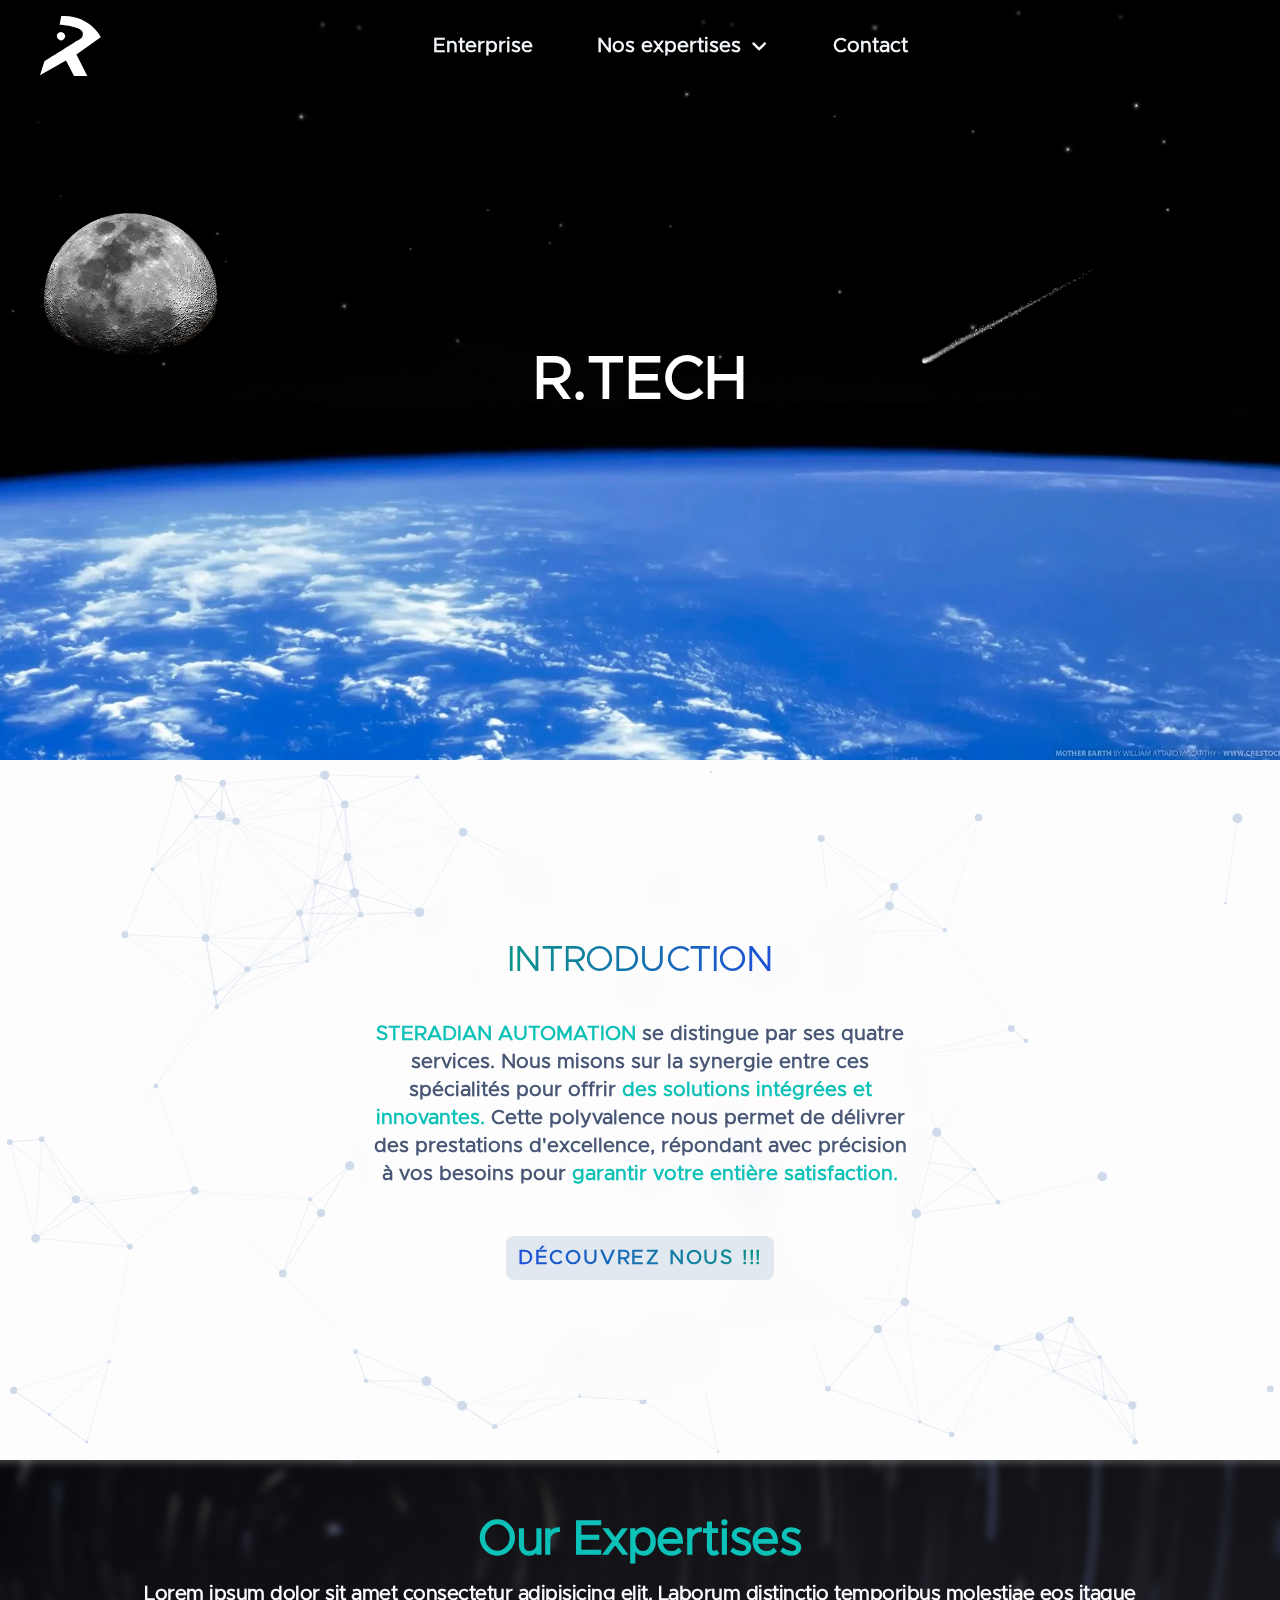
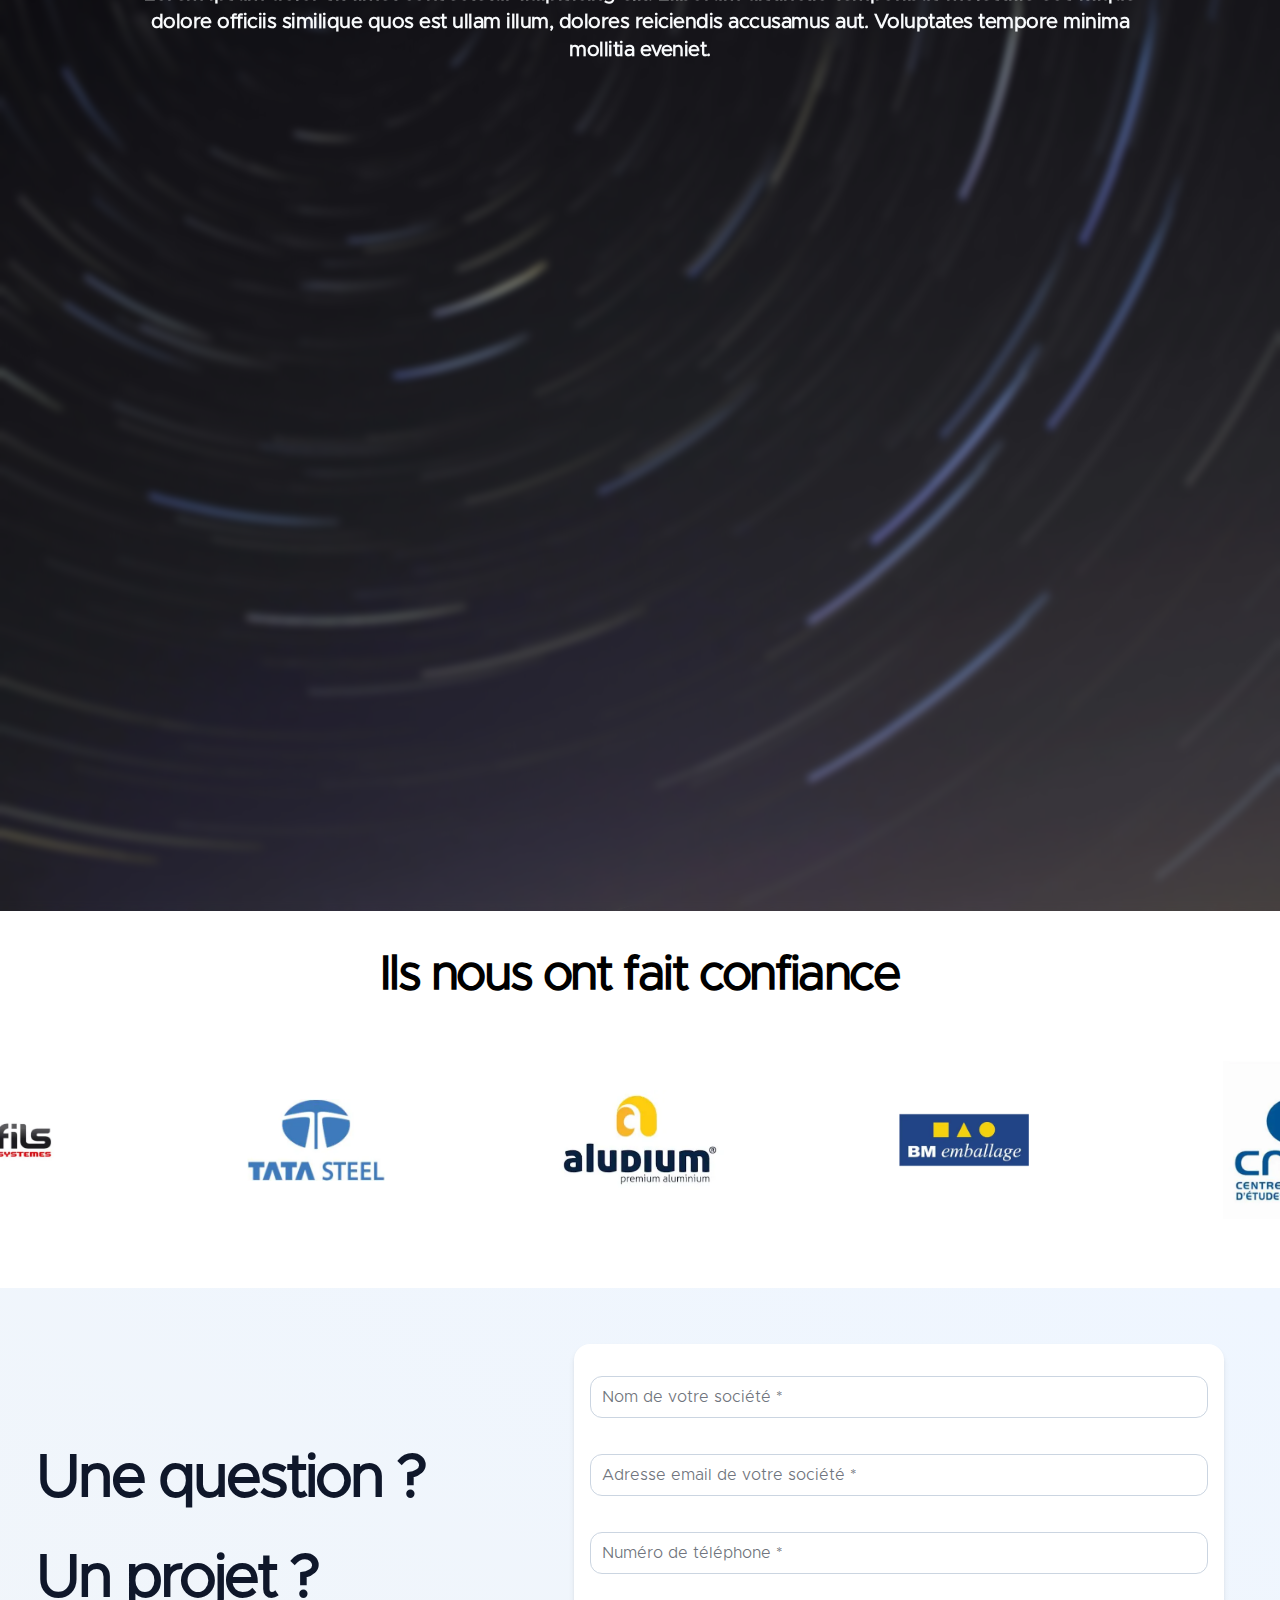
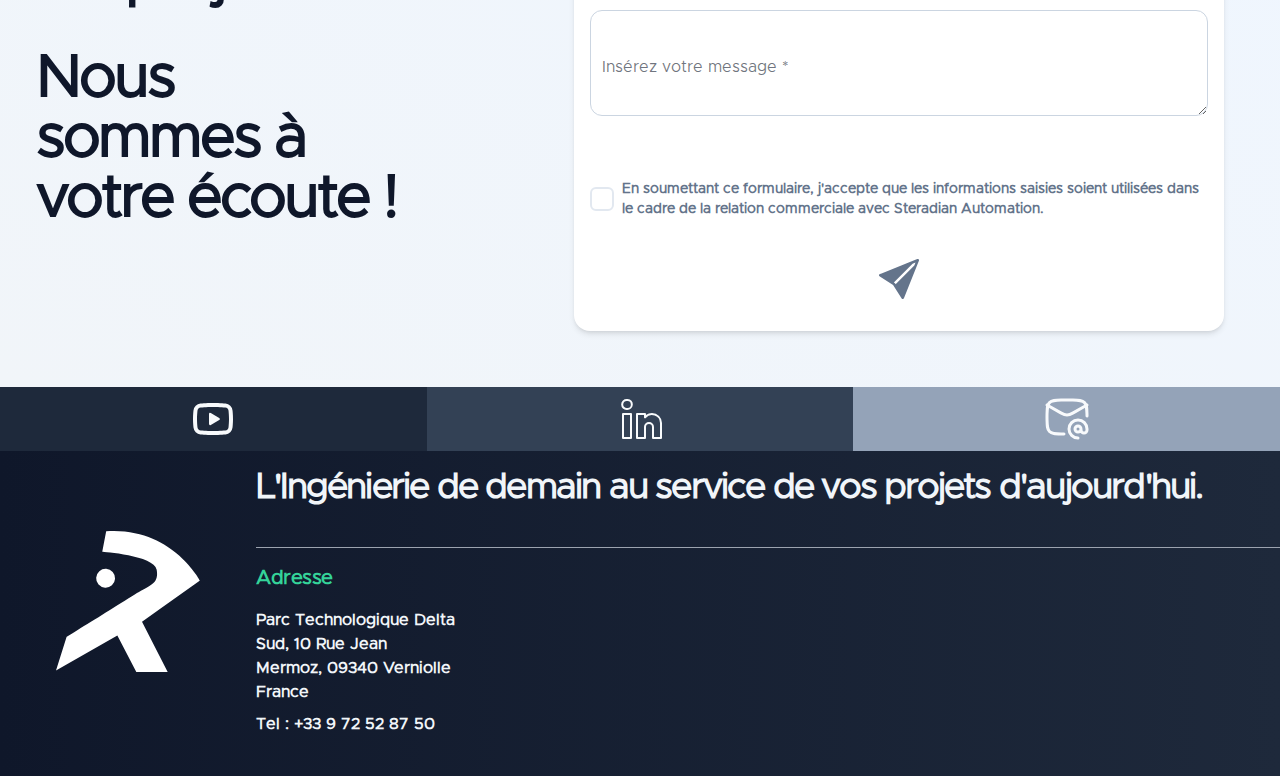
==== index.html @ 1cc73ad5 "Updated repository with new files" ====
<!DOCTYPE html><html  data-capo=""><head><meta charset="utf-8">
<meta name="viewport" content="width=device-width, initial-scale=1.0, maximum-scale=1.0, user-scalable=no">
<style id="nuxt-ui-colors">:root {
--color-primary-50: 240 253 244;
--color-primary-100: 220 252 231;
--color-primary-200: 187 247 208;
--color-primary-300: 134 239 172;
--color-primary-400: 74 222 128;
--color-primary-500: 34 197 94;
--color-primary-600: 22 163 74;
--color-primary-700: 21 128 61;
--color-primary-800: 22 101 52;
--color-primary-900: 20 83 45;
--color-primary-950: 5 46 22;
--color-primary-DEFAULT: var(--color-primary-500);

--color-gray-50: 249 250 251;
--color-gray-100: 243 244 246;
--color-gray-200: 229 231 235;
--color-gray-300: 209 213 219;
--color-gray-400: 156 163 175;
--color-gray-500: 107 114 128;
--color-gray-600: 75 85 99;
--color-gray-700: 55 65 81;
--color-gray-800: 31 41 55;
--color-gray-900: 17 24 39;
--color-gray-950: 3 7 18;
}

.dark {
  --color-primary-DEFAULT: var(--color-primary-400);
}
</style>
<title>Accueil | Steradian Automation</title>
<style>:root{--vc-clr-primary:#000;--vc-clr-secondary:#090f207f;--vc-clr-white:#fff;--vc-icn-width:1.2em;--vc-nav-width:30px;--vc-nav-height:30px;--vc-nav-border-radius:0;--vc-nav-color:var(--vc-clr-primary);--vc-nav-color-hover:var(--vc-clr-secondary);--vc-nav-background:transparent;--vc-pgn-width:12px;--vc-pgn-height:4px;--vc-pgn-margin:4px;--vc-pgn-border-radius:0;--vc-pgn-background-color:var(--vc-clr-secondary);--vc-pgn-active-color:var(--vc-clr-primary)}.carousel{box-sizing:border-box;overscroll-behavior:none;position:relative;text-align:center;touch-action:pan-y}.carousel.is-dragging{touch-action:none}.carousel *{box-sizing:border-box}.carousel__track{display:flex;padding:0!important;position:relative}.carousel__viewport{overflow:hidden}.carousel__sr-only{height:1px;margin:-1px;overflow:hidden;padding:0;position:absolute;width:1px;clip:rect(0,0,0,0);border:0}.carousel__icon{height:var(--vc-icn-width);width:var(--vc-icn-width);fill:currentColor}.carousel__next,.carousel__prev{align-items:center;background:var(--vc-nav-background);border:0;border-radius:var(--vc-nav-border-radius);box-sizing:content-box;color:var(--vc-nav-color);cursor:pointer;display:flex;font-size:var(--vc-nav-height);height:var(--vc-nav-height);justify-content:center;margin:0 10px;padding:0;position:absolute;text-align:center;top:50%;transform:translateY(-50%);width:var(--vc-nav-width)}.carousel__next--disabled,.carousel__prev--disabled{cursor:not-allowed;opacity:.5}.carousel__prev{left:0}.carousel__next{right:0}.carousel--rtl .carousel__prev{left:auto;right:0}.carousel--rtl .carousel__next{left:0;right:auto}@media (hover:hover){.carousel__next:hover,.carousel__prev:hover{color:var(--vc-nav-color-hover)}}.carousel__pagination{display:flex;justify-content:center;line-height:0;list-style:none;margin:10px 0 0;padding:0}.carousel__pagination-button{background:transparent;border:0;cursor:pointer;display:block;margin:0;padding:var(--vc-pgn-margin)}.carousel__pagination-button:after{background-color:var(--vc-pgn-background-color);border-radius:var(--vc-pgn-border-radius);content:"";display:block;height:var(--vc-pgn-height);width:var(--vc-pgn-width)}.carousel__pagination-button--active:after{background-color:var(--vc-pgn-active-color)}@media (hover:hover){.carousel__pagination-button:hover:after{background-color:var(--vc-pgn-active-color)}}.carousel__slide{align-items:center;display:flex;flex-shrink:0;justify-content:center;margin:0;position:relative;scroll-snap-stop:auto;transform:translateZ(0)}</style>
<style>/*! tailwindcss v3.4.7 | MIT License | https://tailwindcss.com*/*,:after,:before{border-color:rgb(var(--color-gray-200)/1);border-style:solid;border-width:0;box-sizing:border-box}:after,:before{--tw-content:""}:host,html{line-height:1.5;-webkit-text-size-adjust:100%;font-family:ui-sans-serif,system-ui,sans-serif,Apple Color Emoji,Segoe UI Emoji,Segoe UI Symbol,Noto Color Emoji;font-feature-settings:normal;font-variation-settings:normal;-moz-tab-size:4;tab-size:4;-webkit-tap-highlight-color:transparent}body{line-height:inherit;margin:0}hr{border-top-width:1px;color:inherit;height:0}abbr:where([title]){-webkit-text-decoration:underline dotted;text-decoration:underline dotted}h1,h2,h3,h4,h5,h6{font-size:inherit;font-weight:inherit}a{color:inherit;text-decoration:inherit}b,strong{font-weight:bolder}code,kbd,pre,samp{font-family:ui-monospace,SFMono-Regular,Menlo,Monaco,Consolas,Liberation Mono,Courier New,monospace;font-feature-settings:normal;font-size:1em;font-variation-settings:normal}small{font-size:80%}sub,sup{font-size:75%;line-height:0;position:relative;vertical-align:initial}sub{bottom:-.25em}sup{top:-.5em}table{border-collapse:collapse;border-color:inherit;text-indent:0}button,input,optgroup,select,textarea{color:inherit;font-family:inherit;font-feature-settings:inherit;font-size:100%;font-variation-settings:inherit;font-weight:inherit;letter-spacing:inherit;line-height:inherit;margin:0;padding:0}button,select{text-transform:none}button,input:where([type=button]),input:where([type=reset]),input:where([type=submit]){-webkit-appearance:button;background-color:initial;background-image:none}:-moz-focusring{outline:auto}:-moz-ui-invalid{box-shadow:none}progress{vertical-align:initial}::-webkit-inner-spin-button,::-webkit-outer-spin-button{height:auto}[type=search]{-webkit-appearance:textfield;outline-offset:-2px}::-webkit-search-decoration{-webkit-appearance:none}::-webkit-file-upload-button{-webkit-appearance:button;font:inherit}summary{display:list-item}blockquote,dd,dl,figure,h1,h2,h3,h4,h5,h6,hr,p,pre{margin:0}fieldset{margin:0}fieldset,legend{padding:0}menu,ol,ul{list-style:none;margin:0;padding:0}dialog{padding:0}textarea{resize:vertical}input::placeholder,textarea::placeholder{color:rgb(var(--color-gray-400)/1);opacity:1}[role=button],button{cursor:pointer}:disabled{cursor:default}audio,canvas,embed,iframe,img,object,svg,video{display:block;vertical-align:middle}img,video{height:auto;max-width:100%}[hidden]{display:none}*,::backdrop,:after,:before{--tw-border-spacing-x:0;--tw-border-spacing-y:0;--tw-translate-x:0;--tw-translate-y:0;--tw-rotate:0;--tw-skew-x:0;--tw-skew-y:0;--tw-scale-x:1;--tw-scale-y:1;--tw-pan-x: ;--tw-pan-y: ;--tw-pinch-zoom: ;--tw-scroll-snap-strictness:proximity;--tw-gradient-from-position: ;--tw-gradient-via-position: ;--tw-gradient-to-position: ;--tw-ordinal: ;--tw-slashed-zero: ;--tw-numeric-figure: ;--tw-numeric-spacing: ;--tw-numeric-fraction: ;--tw-ring-inset: ;--tw-ring-offset-width:0px;--tw-ring-offset-color:#fff;--tw-ring-color:#3b82f680;--tw-ring-offset-shadow:0 0 #0000;--tw-ring-shadow:0 0 #0000;--tw-shadow:0 0 #0000;--tw-shadow-colored:0 0 #0000;--tw-blur: ;--tw-brightness: ;--tw-contrast: ;--tw-grayscale: ;--tw-hue-rotate: ;--tw-invert: ;--tw-saturate: ;--tw-sepia: ;--tw-drop-shadow: ;--tw-backdrop-blur: ;--tw-backdrop-brightness: ;--tw-backdrop-contrast: ;--tw-backdrop-grayscale: ;--tw-backdrop-hue-rotate: ;--tw-backdrop-invert: ;--tw-backdrop-opacity: ;--tw-backdrop-saturate: ;--tw-backdrop-sepia: ;--tw-contain-size: ;--tw-contain-layout: ;--tw-contain-paint: ;--tw-contain-style: }.container{width:100%}@media (min-width:640px){.container{max-width:640px}}@media (min-width:768px){.container{max-width:768px}}@media (min-width:1024px){.container{max-width:1024px}}@media (min-width:1280px){.container{max-width:1280px}}@media (min-width:1536px){.container{max-width:1536px}}.form-input,.form-multiselect,.form-select,.form-textarea{-webkit-appearance:none;-moz-appearance:none;appearance:none;background-color:#fff;border-color:rgb(var(--color-gray-500)/var(--tw-border-opacity,1));border-radius:0;border-width:1px;font-size:1rem;line-height:1.5rem;padding:.5rem .75rem;--tw-shadow:0 0 #0000}.form-input:focus,.form-multiselect:focus,.form-select:focus,.form-textarea:focus{outline:2px solid #0000;outline-offset:2px;--tw-ring-inset:var(--tw-empty, );--tw-ring-offset-width:0px;--tw-ring-offset-color:#fff;--tw-ring-color:#2563eb;--tw-ring-offset-shadow:var(--tw-ring-inset) 0 0 0 var(--tw-ring-offset-width) var(--tw-ring-offset-color);--tw-ring-shadow:var(--tw-ring-inset) 0 0 0 calc(1px + var(--tw-ring-offset-width)) var(--tw-ring-color);border-color:#2563eb;box-shadow:var(--tw-ring-offset-shadow),var(--tw-ring-shadow),var(--tw-shadow)}.form-input::placeholder,.form-textarea::placeholder{color:rgb(var(--color-gray-500)/var(--tw-text-opacity,1));opacity:1}.form-input::-webkit-datetime-edit-fields-wrapper{padding:0}.form-input::-webkit-date-and-time-value{min-height:1.5em;text-align:inherit}.form-input::-webkit-datetime-edit{display:inline-flex}.form-input::-webkit-datetime-edit,.form-input::-webkit-datetime-edit-day-field,.form-input::-webkit-datetime-edit-hour-field,.form-input::-webkit-datetime-edit-meridiem-field,.form-input::-webkit-datetime-edit-millisecond-field,.form-input::-webkit-datetime-edit-minute-field,.form-input::-webkit-datetime-edit-month-field,.form-input::-webkit-datetime-edit-second-field,.form-input::-webkit-datetime-edit-year-field{padding-bottom:0;padding-top:0}.form-select{background-image:url("data:image/svg+xml;charset=utf-8,%3Csvg xmlns='http://www.w3.org/2000/svg' fill='none' viewBox='0 0 20 20'%3E%3Cpath stroke='rgb(var(--color-gray-500) / var(--tw-stroke-opacity, 1))' stroke-linecap='round' stroke-linejoin='round' stroke-width='1.5' d='m6 8 4 4 4-4'/%3E%3C/svg%3E");background-position:right .5rem center;background-repeat:no-repeat;background-size:1.5em 1.5em;padding-right:2.5rem;-webkit-print-color-adjust:exact;print-color-adjust:exact}.form-select:where([size]:not([size="1"])){background-image:none;background-position:0 0;background-repeat:unset;background-size:initial;padding-right:.75rem;-webkit-print-color-adjust:unset;print-color-adjust:unset}.form-checkbox,.form-radio{-webkit-appearance:none;-moz-appearance:none;appearance:none;background-color:#fff;background-origin:border-box;border-color:rgb(var(--color-gray-500)/var(--tw-border-opacity,1));border-width:1px;color:#2563eb;display:inline-block;flex-shrink:0;height:1rem;padding:0;-webkit-print-color-adjust:exact;print-color-adjust:exact;-webkit-user-select:none;user-select:none;vertical-align:middle;width:1rem;--tw-shadow:0 0 #0000}.form-checkbox{border-radius:0}.form-radio{border-radius:100%}.form-checkbox:focus,.form-radio:focus{outline:2px solid #0000;outline-offset:2px;--tw-ring-inset:var(--tw-empty, );--tw-ring-offset-width:2px;--tw-ring-offset-color:#fff;--tw-ring-color:#2563eb;--tw-ring-offset-shadow:var(--tw-ring-inset) 0 0 0 var(--tw-ring-offset-width) var(--tw-ring-offset-color);--tw-ring-shadow:var(--tw-ring-inset) 0 0 0 calc(2px + var(--tw-ring-offset-width)) var(--tw-ring-color);box-shadow:var(--tw-ring-offset-shadow),var(--tw-ring-shadow),var(--tw-shadow)}.form-checkbox:checked,.form-radio:checked{background-color:currentColor;background-position:50%;background-repeat:no-repeat;background-size:100% 100%;border-color:#0000}.form-checkbox:checked{background-image:url("data:image/svg+xml;charset=utf-8,%3Csvg xmlns='http://www.w3.org/2000/svg' fill='%23fff' viewBox='0 0 16 16'%3E%3Cpath d='M12.207 4.793a1 1 0 0 1 0 1.414l-5 5a1 1 0 0 1-1.414 0l-2-2a1 1 0 0 1 1.414-1.414L6.5 9.086l4.293-4.293a1 1 0 0 1 1.414 0'/%3E%3C/svg%3E")}@media (forced-colors:active){.form-checkbox:checked{-webkit-appearance:auto;-moz-appearance:auto;appearance:auto}}.form-radio:checked{background-image:url("data:image/svg+xml;charset=utf-8,%3Csvg xmlns='http://www.w3.org/2000/svg' fill='%23fff' viewBox='0 0 16 16'%3E%3Ccircle cx='8' cy='8' r='3'/%3E%3C/svg%3E")}@media (forced-colors:active){.form-radio:checked{-webkit-appearance:auto;-moz-appearance:auto;appearance:auto}}.form-checkbox:checked:focus,.form-checkbox:checked:hover,.form-checkbox:indeterminate,.form-radio:checked:focus,.form-radio:checked:hover{background-color:currentColor;border-color:#0000}.form-checkbox:indeterminate{background-image:url("data:image/svg+xml;charset=utf-8,%3Csvg xmlns='http://www.w3.org/2000/svg' fill='none' viewBox='0 0 16 16'%3E%3Cpath stroke='%23fff' stroke-linecap='round' stroke-linejoin='round' stroke-width='2' d='M4 8h8'/%3E%3C/svg%3E");background-position:50%;background-repeat:no-repeat;background-size:100% 100%}@media (forced-colors:active){.form-checkbox:indeterminate{-webkit-appearance:auto;-moz-appearance:auto;appearance:auto}}.form-checkbox:indeterminate:focus,.form-checkbox:indeterminate:hover{background-color:currentColor;border-color:#0000}.prose{color:var(--tw-prose-body);max-width:65ch}.prose :where(p):not(:where([class~=not-prose],[class~=not-prose] *)){margin-bottom:1.25em;margin-top:1.25em}.prose :where([class~=lead]):not(:where([class~=not-prose],[class~=not-prose] *)){color:var(--tw-prose-lead);font-size:1.25em;line-height:1.6;margin-bottom:1.2em;margin-top:1.2em}.prose :where(a):not(:where([class~=not-prose],[class~=not-prose] *)){color:var(--tw-prose-links);font-weight:500;text-decoration:underline}.prose :where(strong):not(:where([class~=not-prose],[class~=not-prose] *)){color:var(--tw-prose-bold);font-weight:600}.prose :where(a strong):not(:where([class~=not-prose],[class~=not-prose] *)){color:inherit}.prose :where(blockquote strong):not(:where([class~=not-prose],[class~=not-prose] *)){color:inherit}.prose :where(thead th strong):not(:where([class~=not-prose],[class~=not-prose] *)){color:inherit}.prose :where(ol):not(:where([class~=not-prose],[class~=not-prose] *)){list-style-type:decimal;margin-bottom:1.25em;margin-top:1.25em;padding-inline-start:1.625em}.prose :where(ol[type=A]):not(:where([class~=not-prose],[class~=not-prose] *)){list-style-type:upper-alpha}.prose :where(ol[type=a]):not(:where([class~=not-prose],[class~=not-prose] *)){list-style-type:lower-alpha}.prose :where(ol[type=A s]):not(:where([class~=not-prose],[class~=not-prose] *)){list-style-type:upper-alpha}.prose :where(ol[type=a s]):not(:where([class~=not-prose],[class~=not-prose] *)){list-style-type:lower-alpha}.prose :where(ol[type=I]):not(:where([class~=not-prose],[class~=not-prose] *)){list-style-type:upper-roman}.prose :where(ol[type=i]):not(:where([class~=not-prose],[class~=not-prose] *)){list-style-type:lower-roman}.prose :where(ol[type=I s]):not(:where([class~=not-prose],[class~=not-prose] *)){list-style-type:upper-roman}.prose :where(ol[type=i s]):not(:where([class~=not-prose],[class~=not-prose] *)){list-style-type:lower-roman}.prose :where(ol[type="1"]):not(:where([class~=not-prose],[class~=not-prose] *)){list-style-type:decimal}.prose :where(ul):not(:where([class~=not-prose],[class~=not-prose] *)){list-style-type:disc;margin-bottom:1.25em;margin-top:1.25em;padding-inline-start:1.625em}.prose :where(ol>li):not(:where([class~=not-prose],[class~=not-prose] *))::marker{color:var(--tw-prose-counters);font-weight:400}.prose :where(ul>li):not(:where([class~=not-prose],[class~=not-prose] *))::marker{color:var(--tw-prose-bullets)}.prose :where(dt):not(:where([class~=not-prose],[class~=not-prose] *)){color:var(--tw-prose-headings);font-weight:600;margin-top:1.25em}.prose :where(hr):not(:where([class~=not-prose],[class~=not-prose] *)){border-color:var(--tw-prose-hr);border-top-width:1px;margin-bottom:3em;margin-top:3em}.prose :where(blockquote):not(:where([class~=not-prose],[class~=not-prose] *)){border-inline-start-color:var(--tw-prose-quote-borders);border-inline-start-width:.25rem;color:var(--tw-prose-quotes);font-style:italic;font-weight:500;margin-bottom:1.6em;margin-top:1.6em;padding-inline-start:1em;quotes:"“""”""‘""’"}.prose :where(blockquote p:first-of-type):not(:where([class~=not-prose],[class~=not-prose] *)):before{content:open-quote}.prose :where(blockquote p:last-of-type):not(:where([class~=not-prose],[class~=not-prose] *)):after{content:close-quote}.prose :where(h1):not(:where([class~=not-prose],[class~=not-prose] *)){color:var(--tw-prose-headings);font-size:2.25em;font-weight:800;line-height:1.1111111;margin-bottom:.8888889em;margin-top:0}.prose :where(h1 strong):not(:where([class~=not-prose],[class~=not-prose] *)){color:inherit;font-weight:900}.prose :where(h2):not(:where([class~=not-prose],[class~=not-prose] *)){color:var(--tw-prose-headings);font-size:1.5em;font-weight:700;line-height:1.3333333;margin-bottom:1em;margin-top:2em}.prose :where(h2 strong):not(:where([class~=not-prose],[class~=not-prose] *)){color:inherit;font-weight:800}.prose :where(h3):not(:where([class~=not-prose],[class~=not-prose] *)){color:var(--tw-prose-headings);font-size:1.25em;font-weight:600;line-height:1.6;margin-bottom:.6em;margin-top:1.6em}.prose :where(h3 strong):not(:where([class~=not-prose],[class~=not-prose] *)){color:inherit;font-weight:700}.prose :where(h4):not(:where([class~=not-prose],[class~=not-prose] *)){color:var(--tw-prose-headings);font-weight:600;line-height:1.5;margin-bottom:.5em;margin-top:1.5em}.prose :where(h4 strong):not(:where([class~=not-prose],[class~=not-prose] *)){color:inherit;font-weight:700}.prose :where(img):not(:where([class~=not-prose],[class~=not-prose] *)){margin-bottom:2em;margin-top:2em}.prose :where(picture):not(:where([class~=not-prose],[class~=not-prose] *)){display:block;margin-bottom:2em;margin-top:2em}.prose :where(video):not(:where([class~=not-prose],[class~=not-prose] *)){margin-bottom:2em;margin-top:2em}.prose :where(kbd):not(:where([class~=not-prose],[class~=not-prose] *)){border-radius:.3125rem;box-shadow:0 0 0 1px rgb(var(--tw-prose-kbd-shadows)/10%),0 3px rgb(var(--tw-prose-kbd-shadows)/10%);color:var(--tw-prose-kbd);font-family:inherit;font-size:.875em;font-weight:500;padding-inline-end:.375em;padding-bottom:.1875em;padding-top:.1875em;padding-inline-start:.375em}.prose :where(code):not(:where([class~=not-prose],[class~=not-prose] *)){color:var(--tw-prose-code);font-size:.875em;font-weight:600}.prose :where(code):not(:where([class~=not-prose],[class~=not-prose] *)):before{content:"`"}.prose :where(code):not(:where([class~=not-prose],[class~=not-prose] *)):after{content:"`"}.prose :where(a code):not(:where([class~=not-prose],[class~=not-prose] *)){color:inherit}.prose :where(h1 code):not(:where([class~=not-prose],[class~=not-prose] *)){color:inherit}.prose :where(h2 code):not(:where([class~=not-prose],[class~=not-prose] *)){color:inherit;font-size:.875em}.prose :where(h3 code):not(:where([class~=not-prose],[class~=not-prose] *)){color:inherit;font-size:.9em}.prose :where(h4 code):not(:where([class~=not-prose],[class~=not-prose] *)){color:inherit}.prose :where(blockquote code):not(:where([class~=not-prose],[class~=not-prose] *)){color:inherit}.prose :where(thead th code):not(:where([class~=not-prose],[class~=not-prose] *)){color:inherit}.prose :where(pre):not(:where([class~=not-prose],[class~=not-prose] *)){background-color:var(--tw-prose-pre-bg);border-radius:.375rem;color:var(--tw-prose-pre-code);font-size:.875em;font-weight:400;line-height:1.7142857;margin-bottom:1.7142857em;margin-top:1.7142857em;overflow-x:auto;padding-inline-end:1.1428571em;padding-bottom:.8571429em;padding-top:.8571429em;padding-inline-start:1.1428571em}.prose :where(pre code):not(:where([class~=not-prose],[class~=not-prose] *)){background-color:initial;border-radius:0;border-width:0;color:inherit;font-family:inherit;font-size:inherit;font-weight:inherit;line-height:inherit;padding:0}.prose :where(pre code):not(:where([class~=not-prose],[class~=not-prose] *)):before{content:none}.prose :where(pre code):not(:where([class~=not-prose],[class~=not-prose] *)):after{content:none}.prose :where(table):not(:where([class~=not-prose],[class~=not-prose] *)){font-size:.875em;line-height:1.7142857;margin-bottom:2em;margin-top:2em;table-layout:auto;width:100%}.prose :where(thead):not(:where([class~=not-prose],[class~=not-prose] *)){border-bottom-color:var(--tw-prose-th-borders);border-bottom-width:1px}.prose :where(thead th):not(:where([class~=not-prose],[class~=not-prose] *)){color:var(--tw-prose-headings);font-weight:600;padding-inline-end:.5714286em;padding-bottom:.5714286em;padding-inline-start:.5714286em;vertical-align:bottom}.prose :where(tbody tr):not(:where([class~=not-prose],[class~=not-prose] *)){border-bottom-color:var(--tw-prose-td-borders);border-bottom-width:1px}.prose :where(tbody tr:last-child):not(:where([class~=not-prose],[class~=not-prose] *)){border-bottom-width:0}.prose :where(tbody td):not(:where([class~=not-prose],[class~=not-prose] *)){vertical-align:initial}.prose :where(tfoot):not(:where([class~=not-prose],[class~=not-prose] *)){border-top-color:var(--tw-prose-th-borders);border-top-width:1px}.prose :where(tfoot td):not(:where([class~=not-prose],[class~=not-prose] *)){vertical-align:top}.prose :where(th,td):not(:where([class~=not-prose],[class~=not-prose] *)){text-align:start}.prose :where(figure>*):not(:where([class~=not-prose],[class~=not-prose] *)){margin-bottom:0;margin-top:0}.prose :where(figcaption):not(:where([class~=not-prose],[class~=not-prose] *)){color:var(--tw-prose-captions);font-size:.875em;line-height:1.4285714;margin-top:.8571429em}.prose{--tw-prose-body:#374151;--tw-prose-headings:#111827;--tw-prose-lead:#4b5563;--tw-prose-links:#111827;--tw-prose-bold:#111827;--tw-prose-counters:#6b7280;--tw-prose-bullets:#d1d5db;--tw-prose-hr:#e5e7eb;--tw-prose-quotes:#111827;--tw-prose-quote-borders:#e5e7eb;--tw-prose-captions:#6b7280;--tw-prose-kbd:#111827;--tw-prose-kbd-shadows:17 24 39;--tw-prose-code:#111827;--tw-prose-pre-code:#e5e7eb;--tw-prose-pre-bg:#1f2937;--tw-prose-th-borders:#d1d5db;--tw-prose-td-borders:#e5e7eb;--tw-prose-invert-body:#d1d5db;--tw-prose-invert-headings:#fff;--tw-prose-invert-lead:#9ca3af;--tw-prose-invert-links:#fff;--tw-prose-invert-bold:#fff;--tw-prose-invert-counters:#9ca3af;--tw-prose-invert-bullets:#4b5563;--tw-prose-invert-hr:#374151;--tw-prose-invert-quotes:#f3f4f6;--tw-prose-invert-quote-borders:#374151;--tw-prose-invert-captions:#9ca3af;--tw-prose-invert-kbd:#fff;--tw-prose-invert-kbd-shadows:255 255 255;--tw-prose-invert-code:#fff;--tw-prose-invert-pre-code:#d1d5db;--tw-prose-invert-pre-bg:#00000080;--tw-prose-invert-th-borders:#4b5563;--tw-prose-invert-td-borders:#374151;font-size:1rem;line-height:1.75}.prose :where(picture>img):not(:where([class~=not-prose],[class~=not-prose] *)){margin-bottom:0;margin-top:0}.prose :where(li):not(:where([class~=not-prose],[class~=not-prose] *)){margin-bottom:.5em;margin-top:.5em}.prose :where(ol>li):not(:where([class~=not-prose],[class~=not-prose] *)){padding-inline-start:.375em}.prose :where(ul>li):not(:where([class~=not-prose],[class~=not-prose] *)){padding-inline-start:.375em}.prose :where(.prose>ul>li p):not(:where([class~=not-prose],[class~=not-prose] *)){margin-bottom:.75em;margin-top:.75em}.prose :where(.prose>ul>li>p:first-child):not(:where([class~=not-prose],[class~=not-prose] *)){margin-top:1.25em}.prose :where(.prose>ul>li>p:last-child):not(:where([class~=not-prose],[class~=not-prose] *)){margin-bottom:1.25em}.prose :where(.prose>ol>li>p:first-child):not(:where([class~=not-prose],[class~=not-prose] *)){margin-top:1.25em}.prose :where(.prose>ol>li>p:last-child):not(:where([class~=not-prose],[class~=not-prose] *)){margin-bottom:1.25em}.prose :where(ul ul,ul ol,ol ul,ol ol):not(:where([class~=not-prose],[class~=not-prose] *)){margin-bottom:.75em;margin-top:.75em}.prose :where(dl):not(:where([class~=not-prose],[class~=not-prose] *)){margin-bottom:1.25em;margin-top:1.25em}.prose :where(dd):not(:where([class~=not-prose],[class~=not-prose] *)){margin-top:.5em;padding-inline-start:1.625em}.prose :where(hr+*):not(:where([class~=not-prose],[class~=not-prose] *)){margin-top:0}.prose :where(h2+*):not(:where([class~=not-prose],[class~=not-prose] *)){margin-top:0}.prose :where(h3+*):not(:where([class~=not-prose],[class~=not-prose] *)){margin-top:0}.prose :where(h4+*):not(:where([class~=not-prose],[class~=not-prose] *)){margin-top:0}.prose :where(thead th:first-child):not(:where([class~=not-prose],[class~=not-prose] *)){padding-inline-start:0}.prose :where(thead th:last-child):not(:where([class~=not-prose],[class~=not-prose] *)){padding-inline-end:0}.prose :where(tbody td,tfoot td):not(:where([class~=not-prose],[class~=not-prose] *)){padding-inline-end:.5714286em;padding-bottom:.5714286em;padding-top:.5714286em;padding-inline-start:.5714286em}.prose :where(tbody td:first-child,tfoot td:first-child):not(:where([class~=not-prose],[class~=not-prose] *)){padding-inline-start:0}.prose :where(tbody td:last-child,tfoot td:last-child):not(:where([class~=not-prose],[class~=not-prose] *)){padding-inline-end:0}.prose :where(figure):not(:where([class~=not-prose],[class~=not-prose] *)){margin-bottom:2em;margin-top:2em}.prose :where(.prose>:first-child):not(:where([class~=not-prose],[class~=not-prose] *)){margin-top:0}.prose :where(.prose>:last-child):not(:where([class~=not-prose],[class~=not-prose] *)){margin-bottom:0}.sr-only{height:1px;margin:-1px;overflow:hidden;padding:0;position:absolute;width:1px;clip:rect(0,0,0,0);border-width:0;white-space:nowrap}.pointer-events-none{pointer-events:none}.pointer-events-auto{pointer-events:auto}.visible{visibility:visible}.invisible{visibility:hidden}.static{position:static}.\!fixed{position:fixed!important}.fixed{position:fixed}.\!absolute{position:absolute!important}.absolute{position:absolute}.relative{position:relative}.\!sticky{position:sticky!important}.sticky{position:sticky}.inset-0{top:0;right:0;bottom:0;left:0}.inset-x-0{left:0;right:0}.inset-y-0{bottom:0;top:0}.\!left-0{left:0!important}.\!top-0{top:0!important}.-bottom-1{bottom:-.25rem}.-bottom-\[0\.5px\]{bottom:-.5px}.-left-1{left:-.25rem}.-right-1{right:-.25rem}.-right-10{right:-2.5rem}.-top-0\.5{top:-.125rem}.-top-1{top:-.25rem}.bottom-0{bottom:0}.bottom-4{bottom:1rem}.bottom-6{bottom:1.5rem}.bottom-80{bottom:20rem}.bottom-\[-0\.75rem\]{bottom:-.75rem}.bottom-\[20px\]{bottom:20px}.end-0{inset-inline-end:0}.end-4{inset-inline-end:1rem}.left-0{left:0}.left-1\/2{left:50%}.left-10{left:2.5rem}.left-2\/4{left:50%}.left-4{left:1rem}.left-8{left:2rem}.left-\[167px\]{left:167px}.left-\[4px\]{left:4px}.left-\[50\%\]{left:50%}.left-\[8px\]{left:8px}.right-0{right:0}.right-12{right:3rem}.right-3{right:.75rem}.right-4{right:1rem}.right-\[\.75rem\]{right:.75rem}.right-\[0\.5rem\]{right:.5rem}.right-\[20px\]{right:20px}.right-\[50\%\]{right:50%}.right-px{right:1px}.start-0{inset-inline-start:0}.start-4{inset-inline-start:1rem}.top-0{top:0}.top-1\/2{top:50%}.top-20{top:5rem}.top-24{top:6rem}.top-\[4px\]{top:4px}.top-\[50\%\]{top:50%}.top-\[8px\]{top:8px}.top-full{top:100%}.top-px{top:1px}.z-0{z-index:0}.z-10{z-index:10}.z-20{z-index:20}.z-30{z-index:30}.z-40{z-index:40}.z-50{z-index:50}.z-\[1\]{z-index:1}.z-\[55\]{z-index:55}.order-1{order:1}.order-2{order:2}.order-3{order:3}.col-span-1{grid-column:span 1/span 1}.col-span-4{grid-column:span 4/span 4}.col-start-1{grid-column-start:1}.row-start-1{grid-row-start:1}.float-left{float:left}.\!m-0{margin:0!important}.-m-1\.5{margin:-.375rem}.-m-5{margin:-1.25rem}.m-0{margin:0}.m-10{margin:2.5rem}.m-2{margin:.5rem}.m-3{margin:.75rem}.m-4{margin:1rem}.m-5{margin:1.25rem}.m-\[0\.143rem\]{margin:.143rem}.m-auto{margin:auto}.-mx-1{margin-left:-.25rem;margin-right:-.25rem}.-my-1\.5{margin-bottom:-.375rem;margin-top:-.375rem}.mx-0{margin-left:0;margin-right:0}.mx-1{margin-left:.25rem;margin-right:.25rem}.mx-14{margin-left:3.5rem;margin-right:3.5rem}.mx-2{margin-left:.5rem;margin-right:.5rem}.mx-3{margin-left:.75rem;margin-right:.75rem}.mx-4{margin-left:1rem;margin-right:1rem}.mx-auto{margin-left:auto;margin-right:auto}.my-0{margin-bottom:0;margin-top:0}.my-1{margin-bottom:.25rem;margin-top:.25rem}.my-1\.5{margin-bottom:.375rem;margin-top:.375rem}.my-10{margin-bottom:2.5rem;margin-top:2.5rem}.my-14{margin-bottom:3.5rem;margin-top:3.5rem}.my-16{margin-bottom:4rem;margin-top:4rem}.my-2{margin-bottom:.5rem;margin-top:.5rem}.my-20{margin-bottom:5rem;margin-top:5rem}.my-24{margin-bottom:6rem;margin-top:6rem}.my-4{margin-bottom:1rem;margin-top:1rem}.my-5{margin-bottom:1.25rem;margin-top:1.25rem}.-mb-\[2px\]{margin-bottom:-2px}.-mb-px{margin-bottom:-1px}.-me-1\.5{margin-inline-end:-.375rem}.-ml-1{margin-left:-.25rem}.-ml-3{margin-left:-.75rem}.-ml-4{margin-left:-1rem}.-ml-\[2px\]{margin-left:-2px}.-ml-\[5px\]{margin-left:-5px}.-ml-px{margin-left:-1px}.-mr-2{margin-right:-.5rem}.-ms-1\.5{margin-inline-start:-.375rem}.-mt-1{margin-top:-.25rem}.-mt-2{margin-top:-.5rem}.-mt-3{margin-top:-.75rem}.-mt-4{margin-top:-1rem}.-mt-\[5px\]{margin-top:-5px}.mb-0{margin-bottom:0}.mb-1{margin-bottom:.25rem}.mb-1\.5{margin-bottom:.375rem}.mb-10{margin-bottom:2.5rem}.mb-2{margin-bottom:.5rem}.mb-4{margin-bottom:1rem}.mb-6{margin-bottom:1.5rem}.mb-\[-0\.5715rem\]{margin-bottom:-.5715rem}.me-1\.5{margin-inline-end:.375rem}.ml-0{margin-left:0}.ml-2{margin-left:.5rem}.ml-\[-0\.4715rem\]{margin-left:-.4715rem}.ml-\[-0\.5715rem\]{margin-left:-.5715rem}.ml-\[-1px\]{margin-left:-1px}.ml-auto{margin-left:auto}.mr-0{margin-right:0}.mr-1{margin-right:.25rem}.mr-2{margin-right:.5rem}.mr-4{margin-right:1rem}.mr-auto{margin-right:auto}.ms-3{margin-inline-start:.75rem}.ms-auto{margin-inline-start:auto}.mt-0{margin-top:0}.mt-1{margin-top:.25rem}.mt-2{margin-top:.5rem}.mt-3{margin-top:.75rem}.mt-4{margin-top:1rem}.mt-6{margin-top:1.5rem}.mt-8{margin-top:2rem}.mt-\[-0\.5715rem\]{margin-top:-.5715rem}.mt-\[-0\.5rem\]{margin-top:-.5rem}.box-border{box-sizing:border-box}.line-clamp-1{display:-webkit-box;overflow:hidden;-webkit-box-orient:vertical;-webkit-line-clamp:1}.block{display:block}.inline-block{display:inline-block}.inline{display:inline}.flex{display:flex}.inline-flex{display:inline-flex}.table{display:table}.grid{display:grid}.inline-grid{display:inline-grid}.hidden{display:none}.size-6{height:1.5rem;width:1.5rem}.size-7{height:1.75rem;width:1.75rem}.size-9{height:2.25rem;width:2.25rem}.\!h-screen{height:100vh!important}.h-0{height:0}.h-0\.5{height:.125rem}.h-1{height:.25rem}.h-1\.5{height:.375rem}.h-1\/3{height:33.333333%}.h-10{height:2.5rem}.h-12{height:3rem}.h-14{height:3.5rem}.h-16{height:4rem}.h-2{height:.5rem}.h-2\.5{height:.625rem}.h-2\/5{height:40%}.h-20{height:5rem}.h-28{height:7rem}.h-3{height:.75rem}.h-3\.5{height:.875rem}.h-36{height:9rem}.h-4{height:1rem}.h-4\/5{height:80%}.h-40{height:10rem}.h-5{height:1.25rem}.h-56{height:14rem}.h-6{height:1.5rem}.h-7{height:1.75rem}.h-72{height:18rem}.h-8{height:2rem}.h-9{height:2.25rem}.h-\[0\.857rem\]{height:.857rem}.h-\[1\.143rem\]{height:1.143rem}.h-\[1\.25rem\]{height:1.25rem}.h-\[1\.571rem\]{height:1.571rem}.h-\[1\.5rem\]{height:1.5rem}.h-\[10px\]{height:10px}.h-\[150px\]{height:150px}.h-\[166px\]{height:166px}.h-\[1px\]{height:1px}.h-\[2\.25rem\]{height:2.25rem}.h-\[20px\]{height:20px}.h-\[220px\]{height:220px}.h-\[2px\]{height:2px}.h-\[2rem\]{height:2rem}.h-\[360px\]{height:360px}.h-\[380px\]{height:380px}.h-\[3rem\]{height:3rem}.h-\[4px\]{height:4px}.h-\[5px\]{height:5px}.h-\[650px\]{height:650px}.h-\[700px\]{height:700px}.h-\[760px\]{height:760px}.h-\[9px\]{height:9px}.h-\[calc\(100\%\+18px\)\]{height:calc(100% + 18px)}.h-\[calc\(100\%-2px\)\]{height:calc(100% - 2px)}.h-auto{height:auto}.h-fit{height:fit-content}.h-full{height:100%}.h-px{height:1px}.h-screen{height:100vh}.\!max-h-full{max-height:100%!important}.max-h-0{max-height:0}.max-h-24{max-height:6rem}.max-h-40{max-height:10rem}.max-h-60{max-height:15rem}.max-h-96{max-height:24rem}.max-h-\[1000px\]{max-height:1000px}.max-h-\[200px\]{max-height:200px}.max-h-\[90vh\]{max-height:90vh}.min-h-0{min-height:0}.min-h-\[2\.877rem\]{min-height:2.877rem}.min-h-\[500px\]{min-height:500px}.min-h-\[70px\]{min-height:70px}.min-h-\[80px\]{min-height:80px}.min-h-full{min-height:100%}.\!w-16{width:4rem!important}.\!w-screen{width:100vw!important}.w-0{width:0}.w-0\.5{width:.125rem}.w-1{width:.25rem}.w-1\/3{width:33.333333%}.w-10{width:2.5rem}.w-11{width:2.75rem}.w-12{width:3rem}.w-14{width:3.5rem}.w-16{width:4rem}.w-2{width:.5rem}.w-2\.5{width:.625rem}.w-2\/3{width:66.666667%}.w-2\/5{width:40%}.w-20{width:5rem}.w-24{width:6rem}.w-28{width:7rem}.w-3{width:.75rem}.w-3\/12{width:25%}.w-32{width:8rem}.w-36{width:9rem}.w-4{width:1rem}.w-4\/5{width:80%}.w-48{width:12rem}.w-5{width:1.25rem}.w-56{width:14rem}.w-6{width:1.5rem}.w-60{width:15rem}.w-7{width:1.75rem}.w-8{width:2rem}.w-80{width:20rem}.w-9{width:2.25rem}.w-96{width:24rem}.w-\[0\.857rem\]{width:.857rem}.w-\[1\%\]{width:1%}.w-\[1\.143rem\]{width:1.143rem}.w-\[1\.571rem\]{width:1.571rem}.w-\[10px\]{width:10px}.w-\[150px\]{width:150px}.w-\[17px\]{width:17px}.w-\[193px\]{width:193px}.w-\[20vh\]{width:20vh}.w-\[21px\]{width:21px}.w-\[2px\]{width:2px}.w-\[2rem\]{width:2rem}.w-\[3\.25rem\]{width:3.25rem}.w-\[3\.75rem\]{width:3.75rem}.w-\[360px\]{width:360px}.w-\[380px\]{width:380px}.w-\[3rem\]{width:3rem}.w-\[9px\]{width:9px}.w-\[calc\(100\%\+0\.5rem\)\]{width:calc(100% + .5rem)}.w-\[calc\(100\%\+18px\)\]{width:calc(100% + 18px)}.w-auto{width:auto}.w-fit{width:fit-content}.w-full{width:100%}.w-px{width:1px}.w-screen{width:100vw}.min-w-0{min-width:0}.min-w-9{min-width:2.25rem}.min-w-\[0\.375rem\]{min-width:.375rem}.min-w-\[0\.5rem\]{min-width:.5rem}.min-w-\[0\.625rem\]{min-width:.625rem}.min-w-\[0\.75rem\]{min-width:.75rem}.min-w-\[0\.875rem\]{min-width:.875rem}.min-w-\[1\.25rem\]{min-width:1.25rem}.min-w-\[1\.5rem\]{min-width:1.5rem}.min-w-\[12\.5rem\]{min-width:12.5rem}.min-w-\[12rem\]{min-width:12rem}.min-w-\[16px\]{min-width:16px}.min-w-\[1rem\]{min-width:1rem}.min-w-\[2\.25rem\]{min-width:2.25rem}.min-w-\[20px\]{min-width:20px}.min-w-\[24px\]{min-width:24px}.min-w-\[3rem\]{min-width:3rem}.min-w-\[4px\]{min-width:4px}.min-w-\[5px\]{min-width:5px}.min-w-\[80vw\]{min-width:80vw}.min-w-fit{min-width:fit-content}.min-w-full{min-width:100%}.max-w-24{max-width:6rem}.max-w-7xl{max-width:80rem}.max-w-\[1000px\]{max-width:1000px}.max-w-full{max-width:100%}.max-w-md{max-width:28rem}.max-w-screen-2xl{max-width:1536px}.max-w-xs{max-width:20rem}.flex-1{flex:1 1 0%}.flex-\[initial\]{flex:initial}.flex-auto{flex:1 1 auto}.flex-initial{flex:0 1 auto}.flex-none{flex:none}.flex-shrink{flex-shrink:1}.flex-shrink-0{flex-shrink:0}.shrink{flex-shrink:1}.shrink-0{flex-shrink:0}.grow{flex-grow:1}.grow-0{flex-grow:0}.basis-2\/4{flex-basis:50%}.table-fixed{table-layout:fixed}.border-collapse{border-collapse:collapse}.border-separate{border-collapse:initial}.border-spacing-0{--tw-border-spacing-x:0px;--tw-border-spacing-y:0px;border-spacing:var(--tw-border-spacing-x) var(--tw-border-spacing-y)}.origin-bottom{transform-origin:bottom}.origin-center{transform-origin:center}.origin-left{transform-origin:left}.origin-right{transform-origin:right}.origin-top{transform-origin:top}.origin-top-right{transform-origin:top right}.-translate-x-1\/2,.-translate-x-2\/4{--tw-translate-x:-50%}.-translate-x-1\/2,.-translate-x-2\/4,.-translate-x-full{transform:translate(var(--tw-translate-x),var(--tw-translate-y)) rotate(var(--tw-rotate)) skew(var(--tw-skew-x)) skewY(var(--tw-skew-y)) scaleX(var(--tw-scale-x)) scaleY(var(--tw-scale-y))}.-translate-x-full{--tw-translate-x:-100%}.-translate-y-1\/2{--tw-translate-y:-50%}.-translate-y-1\/2,.-translate-y-full{transform:translate(var(--tw-translate-x),var(--tw-translate-y)) rotate(var(--tw-rotate)) skew(var(--tw-skew-x)) skewY(var(--tw-skew-y)) scaleX(var(--tw-scale-x)) scaleY(var(--tw-scale-y))}.-translate-y-full{--tw-translate-y:-100%}.translate-x-0{--tw-translate-x:0px}.translate-x-0,.translate-x-1\/2{transform:translate(var(--tw-translate-x),var(--tw-translate-y)) rotate(var(--tw-rotate)) skew(var(--tw-skew-x)) skewY(var(--tw-skew-y)) scaleX(var(--tw-scale-x)) scaleY(var(--tw-scale-y))}.translate-x-1\/2{--tw-translate-x:50%}.translate-x-2{--tw-translate-x:.5rem}.translate-x-2,.translate-x-2\.5{transform:translate(var(--tw-translate-x),var(--tw-translate-y)) rotate(var(--tw-rotate)) skew(var(--tw-skew-x)) skewY(var(--tw-skew-y)) scaleX(var(--tw-scale-x)) scaleY(var(--tw-scale-y))}.translate-x-2\.5{--tw-translate-x:.625rem}.translate-x-3{--tw-translate-x:.75rem}.translate-x-3,.translate-x-4{transform:translate(var(--tw-translate-x),var(--tw-translate-y)) rotate(var(--tw-rotate)) skew(var(--tw-skew-x)) skewY(var(--tw-skew-y)) scaleX(var(--tw-scale-x)) scaleY(var(--tw-scale-y))}.translate-x-4{--tw-translate-x:1rem}.translate-x-5{--tw-translate-x:1.25rem}.translate-x-5,.translate-x-6{transform:translate(var(--tw-translate-x),var(--tw-translate-y)) rotate(var(--tw-rotate)) skew(var(--tw-skew-x)) skewY(var(--tw-skew-y)) scaleX(var(--tw-scale-x)) scaleY(var(--tw-scale-y))}.translate-x-6{--tw-translate-x:1.5rem}.translate-x-7{--tw-translate-x:1.75rem}.translate-x-7,.translate-x-full{transform:translate(var(--tw-translate-x),var(--tw-translate-y)) rotate(var(--tw-rotate)) skew(var(--tw-skew-x)) skewY(var(--tw-skew-y)) scaleX(var(--tw-scale-x)) scaleY(var(--tw-scale-y))}.translate-x-full{--tw-translate-x:100%}.translate-y-0{--tw-translate-y:0px}.translate-y-0,.translate-y-1{transform:translate(var(--tw-translate-x),var(--tw-translate-y)) rotate(var(--tw-rotate)) skew(var(--tw-skew-x)) skewY(var(--tw-skew-y)) scaleX(var(--tw-scale-x)) scaleY(var(--tw-scale-y))}.translate-y-1{--tw-translate-y:.25rem}.translate-y-1\/2{--tw-translate-y:50%}.translate-y-1\/2,.translate-y-2{transform:translate(var(--tw-translate-x),var(--tw-translate-y)) rotate(var(--tw-rotate)) skew(var(--tw-skew-x)) skewY(var(--tw-skew-y)) scaleX(var(--tw-scale-x)) scaleY(var(--tw-scale-y))}.translate-y-2{--tw-translate-y:.5rem}.translate-y-2\/4{--tw-translate-y:50%}.translate-y-20,.translate-y-2\/4{transform:translate(var(--tw-translate-x),var(--tw-translate-y)) rotate(var(--tw-rotate)) skew(var(--tw-skew-x)) skewY(var(--tw-skew-y)) scaleX(var(--tw-scale-x)) scaleY(var(--tw-scale-y))}.translate-y-20{--tw-translate-y:5rem}.translate-y-4{--tw-translate-y:1rem}.translate-y-4,.translate-y-5{transform:translate(var(--tw-translate-x),var(--tw-translate-y)) rotate(var(--tw-rotate)) skew(var(--tw-skew-x)) skewY(var(--tw-skew-y)) scaleX(var(--tw-scale-x)) scaleY(var(--tw-scale-y))}.translate-y-5{--tw-translate-y:1.25rem}.translate-y-8{--tw-translate-y:2rem}.translate-y-8,.translate-y-full{transform:translate(var(--tw-translate-x),var(--tw-translate-y)) rotate(var(--tw-rotate)) skew(var(--tw-skew-x)) skewY(var(--tw-skew-y)) scaleX(var(--tw-scale-x)) scaleY(var(--tw-scale-y))}.translate-y-full{--tw-translate-y:100%}.-rotate-180{--tw-rotate:-180deg}.-rotate-180,.rotate-0{transform:translate(var(--tw-translate-x),var(--tw-translate-y)) rotate(var(--tw-rotate)) skew(var(--tw-skew-x)) skewY(var(--tw-skew-y)) scaleX(var(--tw-scale-x)) scaleY(var(--tw-scale-y))}.rotate-0{--tw-rotate:0deg}.rotate-180{--tw-rotate:180deg}.rotate-180,.rotate-45{transform:translate(var(--tw-translate-x),var(--tw-translate-y)) rotate(var(--tw-rotate)) skew(var(--tw-skew-x)) skewY(var(--tw-skew-y)) scaleX(var(--tw-scale-x)) scaleY(var(--tw-scale-y))}.rotate-45{--tw-rotate:45deg}.scale-0{--tw-scale-x:0;--tw-scale-y:0}.scale-0,.scale-100{transform:translate(var(--tw-translate-x),var(--tw-translate-y)) rotate(var(--tw-rotate)) skew(var(--tw-skew-x)) skewY(var(--tw-skew-y)) scaleX(var(--tw-scale-x)) scaleY(var(--tw-scale-y))}.scale-100{--tw-scale-x:1;--tw-scale-y:1}.scale-75{--tw-scale-x:.75;--tw-scale-y:.75}.scale-75,.scale-95{transform:translate(var(--tw-translate-x),var(--tw-translate-y)) rotate(var(--tw-rotate)) skew(var(--tw-skew-x)) skewY(var(--tw-skew-y)) scaleX(var(--tw-scale-x)) scaleY(var(--tw-scale-y))}.scale-95{--tw-scale-x:.95;--tw-scale-y:.95}.scale-\[1\.1\]{--tw-scale-x:1.1;--tw-scale-y:1.1}.scale-\[1\.1\],.scale-x-0{transform:translate(var(--tw-translate-x),var(--tw-translate-y)) rotate(var(--tw-rotate)) skew(var(--tw-skew-x)) skewY(var(--tw-skew-y)) scaleX(var(--tw-scale-x)) scaleY(var(--tw-scale-y))}.scale-x-0{--tw-scale-x:0}.scale-x-100{--tw-scale-x:1}.scale-x-100,.scale-y-\[0\.8\]{transform:translate(var(--tw-translate-x),var(--tw-translate-y)) rotate(var(--tw-rotate)) skew(var(--tw-skew-x)) skewY(var(--tw-skew-y)) scaleX(var(--tw-scale-x)) scaleY(var(--tw-scale-y))}.scale-y-\[0\.8\]{--tw-scale-y:.8}.transform{transform:translate(var(--tw-translate-x),var(--tw-translate-y)) rotate(var(--tw-rotate)) skew(var(--tw-skew-x)) skewY(var(--tw-skew-y)) scaleX(var(--tw-scale-x)) scaleY(var(--tw-scale-y))}.\!transform-none{transform:none!important}.transform-none{transform:none}@keyframes pulse{50%{opacity:.5}}.animate-pulse{animation:pulse 2s cubic-bezier(.4,0,.6,1) infinite}@keyframes spin{to{transform:rotate(1turn)}}.animate-spin{animation:spin 1s linear infinite}.\!cursor-default{cursor:default!important}.cursor-auto{cursor:auto}.cursor-col-resize{cursor:col-resize}.cursor-default{cursor:default}.cursor-grab{cursor:grab}.cursor-not-allowed{cursor:not-allowed}.cursor-pointer{cursor:pointer}.cursor-row-resize{cursor:row-resize}.cursor-text{cursor:text}.select-none{-webkit-user-select:none;user-select:none}.resize-none{resize:none}.resize{resize:both}.snap-x{scroll-snap-type:x var(--tw-scroll-snap-strictness)}.snap-mandatory{--tw-scroll-snap-strictness:mandatory}.snap-center{scroll-snap-align:center}.scroll-py-1{scroll-padding-bottom:.25rem;scroll-padding-top:.25rem}.scroll-py-2{scroll-padding-bottom:.5rem;scroll-padding-top:.5rem}.list-inside{list-style-position:inside}.list-disc{list-style-type:disc}.list-none{list-style-type:none}.appearance-none{-webkit-appearance:none;-moz-appearance:none;appearance:none}.grid-cols-1{grid-template-columns:repeat(1,minmax(0,1fr))}.grid-cols-2{grid-template-columns:repeat(2,minmax(0,1fr))}.grid-cols-3{grid-template-columns:repeat(3,minmax(0,1fr))}.flex-row{flex-direction:row}.flex-row-reverse{flex-direction:row-reverse}.flex-col{flex-direction:column}.flex-col-reverse{flex-direction:column-reverse}.flex-wrap{flex-wrap:wrap}.flex-nowrap{flex-wrap:nowrap}.content-center{align-content:center}.items-start{align-items:flex-start}.items-end{align-items:flex-end}.items-center{align-items:center}.items-stretch{align-items:stretch}.justify-start{justify-content:flex-start}.justify-end{justify-content:flex-end}.justify-center{justify-content:center}.justify-between{justify-content:space-between}.gap-0\.5{gap:.125rem}.gap-1{gap:.25rem}.gap-1\.5{gap:.375rem}.gap-10{gap:2.5rem}.gap-2{gap:.5rem}.gap-3{gap:.75rem}.gap-4{gap:1rem}.gap-8{gap:2rem}.gap-\[2px\]{gap:2px}.gap-\[90px\]{gap:90px}.gap-x-1{column-gap:.25rem}.gap-x-1\.5{column-gap:.375rem}.gap-x-2{column-gap:.5rem}.gap-x-2\.5{column-gap:.625rem}.-space-x-px>:not([hidden])~:not([hidden]){--tw-space-x-reverse:0;margin-left:calc(-1px*(1 - var(--tw-space-x-reverse)));margin-right:calc(-1px*var(--tw-space-x-reverse))}.-space-y-px>:not([hidden])~:not([hidden]){--tw-space-y-reverse:0;margin-bottom:calc(-1px*var(--tw-space-y-reverse));margin-top:calc(-1px*(1 - var(--tw-space-y-reverse)))}.space-y-2>:not([hidden])~:not([hidden]){--tw-space-y-reverse:0;margin-bottom:calc(.5rem*var(--tw-space-y-reverse));margin-top:calc(.5rem*(1 - var(--tw-space-y-reverse)))}.space-y-3>:not([hidden])~:not([hidden]){--tw-space-y-reverse:0;margin-bottom:calc(.75rem*var(--tw-space-y-reverse));margin-top:calc(.75rem*(1 - var(--tw-space-y-reverse)))}.space-y-4>:not([hidden])~:not([hidden]){--tw-space-y-reverse:0;margin-bottom:calc(1rem*var(--tw-space-y-reverse));margin-top:calc(1rem*(1 - var(--tw-space-y-reverse)))}.divide-y>:not([hidden])~:not([hidden]){--tw-divide-y-reverse:0;border-bottom-width:calc(1px*var(--tw-divide-y-reverse));border-top-width:calc(1px*(1 - var(--tw-divide-y-reverse)))}.divide-gray-100>:not([hidden])~:not([hidden]){--tw-divide-opacity:1;border-color:rgb(var(--color-gray-100)/var(--tw-divide-opacity))}.divide-gray-200>:not([hidden])~:not([hidden]){--tw-divide-opacity:1;border-color:rgb(var(--color-gray-200)/var(--tw-divide-opacity))}.divide-gray-300>:not([hidden])~:not([hidden]){--tw-divide-opacity:1;border-color:rgb(var(--color-gray-300)/var(--tw-divide-opacity))}.self-center{align-self:center}.self-baseline{align-self:baseline}.overflow-auto{overflow:auto}.overflow-hidden{overflow:hidden}.overflow-scroll{overflow:scroll}.overflow-x-auto{overflow-x:auto}.overflow-y-auto{overflow-y:auto}.overflow-y-hidden{overflow-y:hidden}.overflow-x-clip{overflow-x:clip}.overflow-y-clip{overflow-y:clip}.overscroll-auto{overscroll-behavior:auto}.overscroll-contain{overscroll-behavior:contain}.overscroll-y-auto{overscroll-behavior-y:auto}.overscroll-x-contain{overscroll-behavior-x:contain}.scroll-smooth{scroll-behavior:smooth}.truncate{overflow:hidden;white-space:nowrap}.overflow-ellipsis,.text-ellipsis,.truncate{text-overflow:ellipsis}.whitespace-nowrap{white-space:nowrap}.whitespace-pre-line{white-space:pre-line}.break-words{overflow-wrap:break-word}.break-all{word-break:break-all}.rounded{border-radius:.25rem}.rounded-2xl{border-radius:1rem}.rounded-3xl{border-radius:1.5rem}.rounded-\[0\.71rem\]{border-radius:.71rem}.rounded-\[1\.14rem\]{border-radius:1.14rem}.rounded-\[10px\]{border-radius:10px}.rounded-\[16px\]{border-radius:16px}.rounded-\[2\.5rem\]{border-radius:2.5rem}.rounded-full{border-radius:9999px}.rounded-lg{border-radius:.5rem}.rounded-md{border-radius:.375rem}.rounded-none{border-radius:0}.rounded-sm{border-radius:.125rem}.rounded-xl{border-radius:.75rem}.rounded-b{border-bottom-left-radius:.25rem;border-bottom-right-radius:.25rem}.rounded-b-2xl{border-bottom-left-radius:1rem;border-bottom-right-radius:1rem}.rounded-b-3xl{border-bottom-left-radius:1.5rem;border-bottom-right-radius:1.5rem}.rounded-b-full{border-bottom-left-radius:9999px;border-bottom-right-radius:9999px}.rounded-b-lg{border-bottom-left-radius:.5rem;border-bottom-right-radius:.5rem}.rounded-b-md{border-bottom-left-radius:.375rem;border-bottom-right-radius:.375rem}.rounded-b-none{border-bottom-left-radius:0;border-bottom-right-radius:0}.rounded-b-sm{border-bottom-left-radius:.125rem;border-bottom-right-radius:.125rem}.rounded-b-xl{border-bottom-left-radius:.75rem;border-bottom-right-radius:.75rem}.rounded-e{border-end-end-radius:.25rem;border-start-end-radius:.25rem}.rounded-e-2xl{border-end-end-radius:1rem;border-start-end-radius:1rem}.rounded-e-3xl{border-end-end-radius:1.5rem;border-start-end-radius:1.5rem}.rounded-e-full{border-end-end-radius:9999px;border-start-end-radius:9999px}.rounded-e-lg{border-end-end-radius:.5rem;border-start-end-radius:.5rem}.rounded-e-md{border-end-end-radius:.375rem;border-start-end-radius:.375rem}.rounded-e-none{border-end-end-radius:0;border-start-end-radius:0}.rounded-e-sm{border-end-end-radius:.125rem;border-start-end-radius:.125rem}.rounded-e-xl{border-end-end-radius:.75rem;border-start-end-radius:.75rem}.rounded-l-md{border-bottom-left-radius:.375rem;border-top-left-radius:.375rem}.rounded-l-none{border-bottom-left-radius:0;border-top-left-radius:0}.rounded-r-lg{border-bottom-right-radius:.5rem;border-top-right-radius:.5rem}.rounded-r-md{border-bottom-right-radius:.375rem;border-top-right-radius:.375rem}.rounded-r-none{border-bottom-right-radius:0;border-top-right-radius:0}.rounded-s{border-end-start-radius:.25rem;border-start-start-radius:.25rem}.rounded-s-2xl{border-end-start-radius:1rem;border-start-start-radius:1rem}.rounded-s-3xl{border-end-start-radius:1.5rem;border-start-start-radius:1.5rem}.rounded-s-full{border-end-start-radius:9999px;border-start-start-radius:9999px}.rounded-s-lg{border-end-start-radius:.5rem;border-start-start-radius:.5rem}.rounded-s-md{border-end-start-radius:.375rem;border-start-start-radius:.375rem}.rounded-s-none{border-end-start-radius:0;border-start-start-radius:0}.rounded-s-sm{border-end-start-radius:.125rem;border-start-start-radius:.125rem}.rounded-s-xl{border-end-start-radius:.75rem;border-start-start-radius:.75rem}.rounded-t{border-top-left-radius:.25rem;border-top-right-radius:.25rem}.rounded-t-2xl{border-top-left-radius:1rem;border-top-right-radius:1rem}.rounded-t-3xl{border-top-left-radius:1.5rem;border-top-right-radius:1.5rem}.rounded-t-full{border-top-left-radius:9999px;border-top-right-radius:9999px}.rounded-t-lg{border-top-left-radius:.5rem;border-top-right-radius:.5rem}.rounded-t-md{border-top-left-radius:.375rem;border-top-right-radius:.375rem}.rounded-t-none{border-top-left-radius:0;border-top-right-radius:0}.rounded-t-sm{border-top-left-radius:.125rem;border-top-right-radius:.125rem}.rounded-t-xl{border-top-left-radius:.75rem;border-top-right-radius:.75rem}.rounded-bl-lg{border-bottom-left-radius:.5rem}.rounded-bl-md{border-bottom-left-radius:.375rem}.rounded-bl-none{border-bottom-left-radius:0}.rounded-br-lg{border-bottom-right-radius:.5rem}.rounded-br-md{border-bottom-right-radius:.375rem}.rounded-br-none{border-bottom-right-radius:0}.rounded-tl-lg{border-top-left-radius:.5rem}.rounded-tl-md{border-top-left-radius:.375rem}.rounded-tl-none{border-top-left-radius:0}.rounded-tr-lg{border-top-right-radius:.5rem}.rounded-tr-md{border-top-right-radius:.375rem}.rounded-tr-none{border-top-right-radius:0}.border{border-width:1px}.border-0{border-width:0}.border-2{border-width:2px}.border-x{border-left-width:1px;border-right-width:1px}.border-x-0{border-left-width:0;border-right-width:0}.border-x-\[0\.25rem\]{border-left-width:.25rem;border-right-width:.25rem}.border-y{border-bottom-width:1px;border-top-width:1px}.border-y-\[0\.25rem\]{border-bottom-width:.25rem;border-top-width:.25rem}.border-b{border-bottom-width:1px}.border-b-0{border-bottom-width:0}.border-b-2{border-bottom-width:2px}.border-b-\[0\.25rem\]{border-bottom-width:.25rem}.border-l{border-left-width:1px}.border-l-0{border-left-width:0}.border-l-\[0\.25rem\]{border-left-width:.25rem}.border-l-\[6px\]{border-left-width:6px}.border-r{border-right-width:1px}.border-r-0{border-right-width:0}.border-r-\[0\.25rem\]{border-right-width:.25rem}.border-s{border-inline-start-width:1px}.border-s-\[2px\]{border-inline-start-width:2px}.border-s-\[3px\]{border-inline-start-width:3px}.border-s-\[4px\]{border-inline-start-width:4px}.border-s-\[5px\]{border-inline-start-width:5px}.border-s-\[6px\]{border-inline-start-width:6px}.border-t{border-top-width:1px}.border-t-0{border-top-width:0}.border-t-2{border-top-width:2px}.border-t-4{border-top-width:4px}.border-t-\[0\.25rem\]{border-top-width:.25rem}.border-t-\[2px\]{border-top-width:2px}.border-t-\[3px\]{border-top-width:3px}.border-t-\[4px\]{border-top-width:4px}.border-t-\[5px\]{border-top-width:5px}.border-t-\[6px\]{border-top-width:6px}.border-solid{border-style:solid}.border-dashed{border-style:dashed}.border-dotted{border-style:dotted}.border-none{border-style:none}.border-blue-300{--tw-border-opacity:1;border-color:rgb(147 197 253/var(--tw-border-opacity))}.border-blue-400{--tw-border-opacity:1;border-color:rgb(96 165 250/var(--tw-border-opacity))}.border-blue-500{--tw-border-opacity:1;border-color:rgb(59 130 246/var(--tw-border-opacity))}.border-gray-200{--tw-border-opacity:1;border-color:rgb(var(--color-gray-200)/var(--tw-border-opacity))}.border-gray-300{--tw-border-opacity:1;border-color:rgb(var(--color-gray-300)/var(--tw-border-opacity))}.border-gray-500{--tw-border-opacity:1;border-color:rgb(var(--color-gray-500)/var(--tw-border-opacity))}.border-gray-600{--tw-border-opacity:1;border-color:rgb(var(--color-gray-600)/var(--tw-border-opacity))}.border-green-300{--tw-border-opacity:1;border-color:rgb(134 239 172/var(--tw-border-opacity))}.border-green-400{--tw-border-opacity:1;border-color:rgb(74 222 128/var(--tw-border-opacity))}.border-green-500{--tw-border-opacity:1;border-color:rgb(34 197 94/var(--tw-border-opacity))}.border-orange-300{--tw-border-opacity:1;border-color:rgb(253 186 116/var(--tw-border-opacity))}.border-orange-400{--tw-border-opacity:1;border-color:rgb(251 146 60/var(--tw-border-opacity))}.border-orange-500{--tw-border-opacity:1;border-color:rgb(249 115 22/var(--tw-border-opacity))}.border-primary{--tw-border-opacity:1;border-color:rgb(var(--color-primary-DEFAULT)/var(--tw-border-opacity))}.border-primary-200{--tw-border-opacity:1;border-color:color-mix(in srgb,var(--p-primary-200) calc(100%*var(--tw-border-opacity)),#0000)}.border-primary-400{--tw-border-opacity:1;border-color:color-mix(in srgb,var(--p-primary-400) calc(100%*var(--tw-border-opacity)),#0000)}.border-primary-600{--tw-border-opacity:1;border-color:color-mix(in srgb,var(--p-primary-600) calc(100%*var(--tw-border-opacity)),#0000)}.border-primary-emphasis{--tw-border-opacity:1;border-color:color-mix(in srgb,var(--p-primary-hover-color) calc(100%*var(--tw-border-opacity)),#0000)}.border-purple-300{--tw-border-opacity:1;border-color:rgb(216 180 254/var(--tw-border-opacity))}.border-purple-400{--tw-border-opacity:1;border-color:rgb(192 132 252/var(--tw-border-opacity))}.border-purple-500{--tw-border-opacity:1;border-color:rgb(168 85 247/var(--tw-border-opacity))}.border-red-300{--tw-border-opacity:1;border-color:rgb(252 165 165/var(--tw-border-opacity))}.border-red-400{--tw-border-opacity:1;border-color:rgb(248 113 113/var(--tw-border-opacity))}.border-red-500{--tw-border-opacity:1;border-color:rgb(239 68 68/var(--tw-border-opacity))}.border-surface-0{--tw-border-opacity:1;border-color:color-mix(in srgb,var(--p-surface-0) calc(100%*var(--tw-border-opacity)),#0000)}.border-surface-0\/20{border-color:color-mix(in srgb,var(--p-surface-0) 20%,#0000)}.border-surface-100{--tw-border-opacity:1;border-color:color-mix(in srgb,var(--p-surface-100) calc(100%*var(--tw-border-opacity)),#0000)}.border-surface-200{--tw-border-opacity:1;border-color:color-mix(in srgb,var(--p-surface-200) calc(100%*var(--tw-border-opacity)),#0000)}.border-surface-300{--tw-border-opacity:1;border-color:color-mix(in srgb,var(--p-surface-300) calc(100%*var(--tw-border-opacity)),#0000)}.border-surface-400{--tw-border-opacity:1;border-color:color-mix(in srgb,var(--p-surface-400) calc(100%*var(--tw-border-opacity)),#0000)}.border-surface-50{--tw-border-opacity:1;border-color:color-mix(in srgb,var(--p-surface-50) calc(100%*var(--tw-border-opacity)),#0000)}.border-surface-500{--tw-border-opacity:1;border-color:color-mix(in srgb,var(--p-surface-500) calc(100%*var(--tw-border-opacity)),#0000)}.border-surface-600{--tw-border-opacity:1;border-color:color-mix(in srgb,var(--p-surface-600) calc(100%*var(--tw-border-opacity)),#0000)}.border-surface-700{--tw-border-opacity:1;border-color:color-mix(in srgb,var(--p-surface-700) calc(100%*var(--tw-border-opacity)),#0000)}.border-surface-800{--tw-border-opacity:1;border-color:color-mix(in srgb,var(--p-surface-800) calc(100%*var(--tw-border-opacity)),#0000)}.border-surface-900{--tw-border-opacity:1;border-color:color-mix(in srgb,var(--p-surface-900) calc(100%*var(--tw-border-opacity)),#0000)}.border-surface-950{--tw-border-opacity:1;border-color:color-mix(in srgb,var(--p-surface-950) calc(100%*var(--tw-border-opacity)),#0000)}.border-teal-500{--tw-border-opacity:1;border-color:rgb(20 184 166/var(--tw-border-opacity))}.border-transparent{border-color:#0000}.border-white{--tw-border-opacity:1;border-color:rgb(255 255 255/var(--tw-border-opacity))}.border-b-surface-600{--tw-border-opacity:1;border-bottom-color:color-mix(in srgb,var(--p-surface-600) calc(100%*var(--tw-border-opacity)),#0000)}.border-l-surface-600{--tw-border-opacity:1;border-left-color:color-mix(in srgb,var(--p-surface-600) calc(100%*var(--tw-border-opacity)),#0000)}.border-r-surface-600{--tw-border-opacity:1;border-right-color:color-mix(in srgb,var(--p-surface-600) calc(100%*var(--tw-border-opacity)),#0000)}.border-t-surface-600{--tw-border-opacity:1;border-top-color:color-mix(in srgb,var(--p-surface-600) calc(100%*var(--tw-border-opacity)),#0000)}.bg-\[\#2C64A4\]{--tw-bg-opacity:1;background-color:rgb(44 100 164/var(--tw-bg-opacity))}.bg-\[\#45D1D7\]{--tw-bg-opacity:1;background-color:rgb(69 209 215/var(--tw-bg-opacity))}.bg-\[\#45D896\]{--tw-bg-opacity:1;background-color:rgb(69 216 150/var(--tw-bg-opacity))}.bg-\[\#f8fafc\]{--tw-bg-opacity:1;background-color:rgb(248 250 252/var(--tw-bg-opacity))}.bg-amber-400{--tw-bg-opacity:1;background-color:rgb(251 191 36/var(--tw-bg-opacity))}.bg-amber-500{--tw-bg-opacity:1;background-color:rgb(245 158 11/var(--tw-bg-opacity))}.bg-black{--tw-bg-opacity:1;background-color:rgb(0 0 0/var(--tw-bg-opacity))}.bg-black\/40{background-color:#0006}.bg-black\/50{background-color:#00000080}.bg-black\/90{background-color:#000000e6}.bg-blue-100\/70{background-color:#dbeafeb3}.bg-blue-300\/20{background-color:#93c5fd33}.bg-blue-400{--tw-bg-opacity:1;background-color:rgb(96 165 250/var(--tw-bg-opacity))}.bg-blue-500{--tw-bg-opacity:1;background-color:rgb(59 130 246/var(--tw-bg-opacity))}.bg-blue-500\/20{background-color:#3b82f633}.bg-current{background-color:currentColor}.bg-cyan-400{--tw-bg-opacity:1;background-color:rgb(34 211 238/var(--tw-bg-opacity))}.bg-cyan-500{--tw-bg-opacity:1;background-color:rgb(6 182 212/var(--tw-bg-opacity))}.bg-emerald-400{--tw-bg-opacity:1;background-color:rgb(52 211 153/var(--tw-bg-opacity))}.bg-emerald-500{--tw-bg-opacity:1;background-color:rgb(16 185 129/var(--tw-bg-opacity))}.bg-fuchsia-400{--tw-bg-opacity:1;background-color:rgb(232 121 249/var(--tw-bg-opacity))}.bg-fuchsia-500{--tw-bg-opacity:1;background-color:rgb(217 70 239/var(--tw-bg-opacity))}.bg-gray-100{--tw-bg-opacity:1;background-color:rgb(var(--color-gray-100)/var(--tw-bg-opacity))}.bg-gray-200{--tw-bg-opacity:1;background-color:rgb(var(--color-gray-200)/var(--tw-bg-opacity))}.bg-gray-200\/75{background-color:rgb(var(--color-gray-200)/.75)}.bg-gray-400{--tw-bg-opacity:1;background-color:rgb(var(--color-gray-400)/var(--tw-bg-opacity))}.bg-gray-50{--tw-bg-opacity:1;background-color:rgb(var(--color-gray-50)/var(--tw-bg-opacity))}.bg-gray-500{--tw-bg-opacity:1;background-color:rgb(var(--color-gray-500)/var(--tw-bg-opacity))}.bg-gray-700{--tw-bg-opacity:1;background-color:rgb(var(--color-gray-700)/var(--tw-bg-opacity))}.bg-gray-900{--tw-bg-opacity:1;background-color:rgb(var(--color-gray-900)/var(--tw-bg-opacity))}.bg-green-100\/70{background-color:#dcfce7b3}.bg-green-300\/20{background-color:#86efac33}.bg-green-400{--tw-bg-opacity:1;background-color:rgb(74 222 128/var(--tw-bg-opacity))}.bg-green-400\/50{background-color:#4ade8080}.bg-green-500{--tw-bg-opacity:1;background-color:rgb(34 197 94/var(--tw-bg-opacity))}.bg-green-500\/20{background-color:#22c55e33}.bg-indigo-400{--tw-bg-opacity:1;background-color:rgb(129 140 248/var(--tw-bg-opacity))}.bg-indigo-500{--tw-bg-opacity:1;background-color:rgb(99 102 241/var(--tw-bg-opacity))}.bg-inherit{background-color:inherit}.bg-lime-400{--tw-bg-opacity:1;background-color:rgb(163 230 53/var(--tw-bg-opacity))}.bg-lime-500{--tw-bg-opacity:1;background-color:rgb(132 204 22/var(--tw-bg-opacity))}.bg-orange-100\/70{background-color:#ffedd5b3}.bg-orange-300\/20{background-color:#fdba7433}.bg-orange-400{--tw-bg-opacity:1;background-color:rgb(251 146 60/var(--tw-bg-opacity))}.bg-orange-400\/50{background-color:#fb923c80}.bg-orange-500{--tw-bg-opacity:1;background-color:rgb(249 115 22/var(--tw-bg-opacity))}.bg-orange-500\/20{background-color:#f9731633}.bg-pink-400{--tw-bg-opacity:1;background-color:rgb(244 114 182/var(--tw-bg-opacity))}.bg-pink-500{--tw-bg-opacity:1;background-color:rgb(236 72 153/var(--tw-bg-opacity))}.bg-primary{--tw-bg-opacity:1;background-color:rgb(var(--color-primary-DEFAULT)/var(--tw-bg-opacity))}.bg-primary-100{--tw-bg-opacity:1;background-color:color-mix(in srgb,var(--p-primary-100) calc(100%*var(--tw-bg-opacity)),#0000)}.bg-primary-300\/20{background-color:color-mix(in srgb,var(--p-primary-300) 20%,#0000)}.bg-primary-400{--tw-bg-opacity:1;background-color:color-mix(in srgb,var(--p-primary-400) calc(100%*var(--tw-bg-opacity)),#0000)}.bg-primary-50{--tw-bg-opacity:1;background-color:color-mix(in srgb,var(--p-primary-50) calc(100%*var(--tw-bg-opacity)),#0000)}.bg-primary-500{--tw-bg-opacity:1;background-color:color-mix(in srgb,var(--p-primary-500) calc(100%*var(--tw-bg-opacity)),#0000)}.bg-primary-600{--tw-bg-opacity:1;background-color:color-mix(in srgb,var(--p-primary-600) calc(100%*var(--tw-bg-opacity)),#0000)}.bg-primary-900{--tw-bg-opacity:1;background-color:color-mix(in srgb,var(--p-primary-900) calc(100%*var(--tw-bg-opacity)),#0000)}.bg-primary-950{--tw-bg-opacity:1;background-color:color-mix(in srgb,var(--p-primary-950) calc(100%*var(--tw-bg-opacity)),#0000)}.bg-primary-emphasis{--tw-bg-opacity:1;background-color:color-mix(in srgb,var(--p-primary-hover-color) calc(100%*var(--tw-bg-opacity)),#0000)}.bg-purple-300\/20{background-color:#d8b4fe33}.bg-purple-400{--tw-bg-opacity:1;background-color:rgb(192 132 252/var(--tw-bg-opacity))}.bg-purple-500{--tw-bg-opacity:1;background-color:rgb(168 85 247/var(--tw-bg-opacity))}.bg-red-100\/70{background-color:#fee2e2b3}.bg-red-300\/20{background-color:#fca5a533}.bg-red-400{--tw-bg-opacity:1;background-color:rgb(248 113 113/var(--tw-bg-opacity))}.bg-red-400\/50{background-color:#f8717180}.bg-red-500{--tw-bg-opacity:1;background-color:rgb(239 68 68/var(--tw-bg-opacity))}.bg-red-500\/20{background-color:#ef444433}.bg-rose-400{--tw-bg-opacity:1;background-color:rgb(251 113 133/var(--tw-bg-opacity))}.bg-rose-500{--tw-bg-opacity:1;background-color:rgb(244 63 94/var(--tw-bg-opacity))}.bg-sky-400{--tw-bg-opacity:1;background-color:rgb(56 189 248/var(--tw-bg-opacity))}.bg-sky-500{--tw-bg-opacity:1;background-color:rgb(14 165 233/var(--tw-bg-opacity))}.bg-slate-100{--tw-bg-opacity:1;background-color:rgb(241 245 249/var(--tw-bg-opacity))}.bg-slate-200{--tw-bg-opacity:1;background-color:rgb(226 232 240/var(--tw-bg-opacity))}.bg-slate-400{--tw-bg-opacity:1;background-color:rgb(148 163 184/var(--tw-bg-opacity))}.bg-slate-50{--tw-bg-opacity:1;background-color:rgb(248 250 252/var(--tw-bg-opacity))}.bg-slate-700{--tw-bg-opacity:1;background-color:rgb(51 65 85/var(--tw-bg-opacity))}.bg-slate-800{--tw-bg-opacity:1;background-color:rgb(30 41 59/var(--tw-bg-opacity))}.bg-surface-0{--tw-bg-opacity:1;background-color:color-mix(in srgb,var(--p-surface-0) calc(100%*var(--tw-bg-opacity)),#0000)}.bg-surface-0\/10{background-color:color-mix(in srgb,var(--p-surface-0) 10%,#0000)}.bg-surface-0\/50{background-color:color-mix(in srgb,var(--p-surface-0) 50%,#0000)}.bg-surface-100{--tw-bg-opacity:1;background-color:color-mix(in srgb,var(--p-surface-100) calc(100%*var(--tw-bg-opacity)),#0000)}.bg-surface-100\/40{background-color:color-mix(in srgb,var(--p-surface-100) 40%,#0000)}.bg-surface-100\/70{background-color:color-mix(in srgb,var(--p-surface-100) 70%,#0000)}.bg-surface-200{--tw-bg-opacity:1;background-color:color-mix(in srgb,var(--p-surface-200) calc(100%*var(--tw-bg-opacity)),#0000)}.bg-surface-300{--tw-bg-opacity:1;background-color:color-mix(in srgb,var(--p-surface-300) calc(100%*var(--tw-bg-opacity)),#0000)}.bg-surface-300\/20{background-color:color-mix(in srgb,var(--p-surface-300) 20%,#0000)}.bg-surface-400{--tw-bg-opacity:1;background-color:color-mix(in srgb,var(--p-surface-400) calc(100%*var(--tw-bg-opacity)),#0000)}.bg-surface-400\/30{background-color:color-mix(in srgb,var(--p-surface-400) 30%,#0000)}.bg-surface-50{--tw-bg-opacity:1;background-color:color-mix(in srgb,var(--p-surface-50) calc(100%*var(--tw-bg-opacity)),#0000)}.bg-surface-500{--tw-bg-opacity:1;background-color:color-mix(in srgb,var(--p-surface-500) calc(100%*var(--tw-bg-opacity)),#0000)}.bg-surface-500\/20{background-color:color-mix(in srgb,var(--p-surface-500) 20%,#0000)}.bg-surface-600{--tw-bg-opacity:1;background-color:color-mix(in srgb,var(--p-surface-600) calc(100%*var(--tw-bg-opacity)),#0000)}.bg-surface-600\/60{background-color:color-mix(in srgb,var(--p-surface-600) 60%,#0000)}.bg-surface-600\/80{background-color:color-mix(in srgb,var(--p-surface-600) 80%,#0000)}.bg-surface-600\/90{background-color:color-mix(in srgb,var(--p-surface-600) 90%,#0000)}.bg-surface-700{--tw-bg-opacity:1;background-color:color-mix(in srgb,var(--p-surface-700) calc(100%*var(--tw-bg-opacity)),#0000)}.bg-surface-700\/40{background-color:color-mix(in srgb,var(--p-surface-700) 40%,#0000)}.bg-surface-700\/70{background-color:color-mix(in srgb,var(--p-surface-700) 70%,#0000)}.bg-surface-800{--tw-bg-opacity:1;background-color:color-mix(in srgb,var(--p-surface-800) calc(100%*var(--tw-bg-opacity)),#0000)}.bg-surface-800\/80{background-color:color-mix(in srgb,var(--p-surface-800) 80%,#0000)}.bg-surface-900{--tw-bg-opacity:1;background-color:color-mix(in srgb,var(--p-surface-900) calc(100%*var(--tw-bg-opacity)),#0000)}.bg-surface-900\/50{background-color:color-mix(in srgb,var(--p-surface-900) 50%,#0000)}.bg-surface-950{--tw-bg-opacity:1;background-color:color-mix(in srgb,var(--p-surface-950) calc(100%*var(--tw-bg-opacity)),#0000)}.bg-teal-400{--tw-bg-opacity:1;background-color:rgb(45 212 191/var(--tw-bg-opacity))}.bg-teal-500{--tw-bg-opacity:1;background-color:rgb(20 184 166/var(--tw-bg-opacity))}.bg-transparent{background-color:initial}.bg-violet-400{--tw-bg-opacity:1;background-color:rgb(167 139 250/var(--tw-bg-opacity))}.bg-violet-500{--tw-bg-opacity:1;background-color:rgb(139 92 246/var(--tw-bg-opacity))}.bg-white{--tw-bg-opacity:1;background-color:rgb(255 255 255/var(--tw-bg-opacity))}.bg-yellow-400{--tw-bg-opacity:1;background-color:rgb(250 204 21/var(--tw-bg-opacity))}.bg-yellow-500{--tw-bg-opacity:1;background-color:rgb(234 179 8/var(--tw-bg-opacity))}.bg-opacity-0{--tw-bg-opacity:0}.bg-opacity-10{--tw-bg-opacity:.1}.bg-opacity-20{--tw-bg-opacity:.2}.bg-opacity-45{--tw-bg-opacity:.45}.bg-opacity-50{--tw-bg-opacity:.5}.bg-opacity-80{--tw-bg-opacity:.8}.bg-gradient-to-r{background-image:linear-gradient(to right,var(--tw-gradient-stops))}.bg-none{background-image:none}.from-black\/30{--tw-gradient-from:#0000004d var(--tw-gradient-from-position);--tw-gradient-to:#0000 var(--tw-gradient-to-position);--tw-gradient-stops:var(--tw-gradient-from),var(--tw-gradient-to)}.from-blue-700{--tw-gradient-from:#1d4ed8 var(--tw-gradient-from-position);--tw-gradient-to:#1d4ed800 var(--tw-gradient-to-position);--tw-gradient-stops:var(--tw-gradient-from),var(--tw-gradient-to)}.from-slate-900{--tw-gradient-from:#0f172a var(--tw-gradient-from-position);--tw-gradient-to:#0f172a00 var(--tw-gradient-to-position);--tw-gradient-stops:var(--tw-gradient-from),var(--tw-gradient-to)}.from-teal-600{--tw-gradient-from:#0d9488 var(--tw-gradient-from-position);--tw-gradient-to:#0d948800 var(--tw-gradient-to-position);--tw-gradient-stops:var(--tw-gradient-from),var(--tw-gradient-to)}.via-transparent{--tw-gradient-to:#0000 var(--tw-gradient-to-position);--tw-gradient-stops:var(--tw-gradient-from),#0000 var(--tw-gradient-via-position),var(--tw-gradient-to)}.to-blue-700{--tw-gradient-to:#1d4ed8 var(--tw-gradient-to-position)}.to-slate-800{--tw-gradient-to:#1e293b var(--tw-gradient-to-position)}.to-teal-600{--tw-gradient-to:#0d9488 var(--tw-gradient-to-position)}.bg-cover{background-size:cover}.bg-clip-padding{background-clip:padding-box}.bg-clip-text{-webkit-background-clip:text;background-clip:text}.bg-center{background-position:50%}.bg-no-repeat{background-repeat:no-repeat}.fill-none{fill:none}.fill-slate-200{fill:#e2e8f0}.fill-slate-300{fill:#cbd5e1}.fill-slate-50{fill:#f8fafc}.fill-surface-600{fill:color-mix(in srgb,var(--p-surface-600) 100%,#0000)}.fill-surface-700{fill:color-mix(in srgb,var(--p-surface-700) 100%,#0000)}.stroke-current{stroke:currentColor}.stroke-primary{stroke:rgb(var(--color-primary-DEFAULT)/1)}.stroke-surface-200{stroke:color-mix(in srgb,var(--p-surface-200) 100%,#0000)}.object-cover{object-fit:cover}.object-center{object-position:center}.p-0{padding:0}.p-0\.5{padding:.125rem}.p-1{padding:.25rem}.p-1\.5{padding:.375rem}.p-2{padding:.5rem}.p-2\.5{padding:.625rem}.p-3{padding:.75rem}.p-4{padding:1rem}.p-5{padding:1.25rem}.p-6{padding:1.5rem}.p-8{padding:2rem}.p-\[1\.125rem\]{padding:1.125rem}.p-px{padding:1px}.px-0{padding-left:0;padding-right:0}.px-1{padding-left:.25rem;padding-right:.25rem}.px-1\.5{padding-left:.375rem;padding-right:.375rem}.px-10{padding-left:2.5rem;padding-right:2.5rem}.px-2{padding-left:.5rem;padding-right:.5rem}.px-2\.5{padding-left:.625rem;padding-right:.625rem}.px-3{padding-left:.75rem;padding-right:.75rem}.px-3\.5{padding-left:.875rem;padding-right:.875rem}.px-4{padding-left:1rem;padding-right:1rem}.px-5{padding-left:1.25rem;padding-right:1.25rem}.px-6{padding-left:1.5rem;padding-right:1.5rem}.px-7{padding-left:1.75rem;padding-right:1.75rem}.px-8{padding-left:2rem;padding-right:2rem}.px-\[1\.125rem\]{padding-left:1.125rem;padding-right:1.125rem}.py-0{padding-bottom:0;padding-top:0}.py-0\.5{padding-bottom:.125rem;padding-top:.125rem}.py-1{padding-bottom:.25rem;padding-top:.25rem}.py-1\.5{padding-bottom:.375rem;padding-top:.375rem}.py-10{padding-bottom:2.5rem;padding-top:2.5rem}.py-14{padding-bottom:3.5rem;padding-top:3.5rem}.py-2{padding-bottom:.5rem;padding-top:.5rem}.py-2\.5{padding-bottom:.625rem;padding-top:.625rem}.py-20{padding-bottom:5rem;padding-top:5rem}.py-3{padding-bottom:.75rem;padding-top:.75rem}.py-3\.5{padding-bottom:.875rem;padding-top:.875rem}.py-4{padding-bottom:1rem;padding-top:1rem}.py-5{padding-bottom:1.25rem;padding-top:1.25rem}.py-6{padding-bottom:1.5rem;padding-top:1.5rem}.py-8{padding-bottom:2rem;padding-top:2rem}.py-\[0\.375rem\]{padding-bottom:.375rem;padding-top:.375rem}.py-\[0\.625rem\]{padding-bottom:.625rem;padding-top:.625rem}.py-\[0\.6rem\]{padding-bottom:.6rem;padding-top:.6rem}.pb-1{padding-bottom:.25rem}.pb-10{padding-bottom:2.5rem}.pb-2{padding-bottom:.5rem}.pb-24{padding-bottom:6rem}.pb-3{padding-bottom:.75rem}.pb-4{padding-bottom:1rem}.pb-6{padding-bottom:1.5rem}.pb-8{padding-bottom:2rem}.pb-\[1\.125rem\]{padding-bottom:1.125rem}.pb-\[18px\]{padding-bottom:18px}.pe-10{padding-inline-end:2.5rem}.pe-11{padding-inline-end:2.75rem}.pe-12{padding-inline-end:3rem}.pe-2{padding-inline-end:.5rem}.pe-7{padding-inline-end:1.75rem}.pe-8{padding-inline-end:2rem}.pe-9{padding-inline-end:2.25rem}.pl-0{padding-left:0}.pl-14{padding-left:3.5rem}.pl-2{padding-left:.5rem}.pl-4{padding-left:1rem}.pl-5{padding-left:1.25rem}.pl-9{padding-left:2.25rem}.pr-10{padding-right:2.5rem}.pr-2{padding-right:.5rem}.pr-5{padding-right:1.25rem}.pr-7{padding-right:1.75rem}.pr-9{padding-right:2.25rem}.pr-\[18px\]{padding-right:18px}.ps-10{padding-inline-start:2.5rem}.ps-11{padding-inline-start:2.75rem}.ps-12{padding-inline-start:3rem}.ps-4{padding-inline-start:1rem}.ps-7{padding-inline-start:1.75rem}.ps-8{padding-inline-start:2rem}.ps-9{padding-inline-start:2.25rem}.pt-0{padding-top:0}.pt-1{padding-top:.25rem}.pt-1\.5{padding-top:.375rem}.pt-10{padding-top:2.5rem}.pt-14{padding-top:3.5rem}.pt-2{padding-top:.5rem}.pt-4{padding-top:1rem}.pt-5{padding-top:1.25rem}.pt-6{padding-top:1.5rem}.pt-8{padding-top:2rem}.pt-\[0\.875rem\]{padding-top:.875rem}.text-left{text-align:left}.text-center{text-align:center}.text-right{text-align:right}.text-end{text-align:end}.align-top{vertical-align:top}.align-middle{vertical-align:middle}.align-bottom{vertical-align:bottom}.font-sans{font-family:ui-sans-serif,system-ui,sans-serif,Apple Color Emoji,Segoe UI Emoji,Segoe UI Symbol,Noto Color Emoji}.text-2xl{font-size:1.5rem;line-height:2rem}.text-3xl{font-size:1.875rem;line-height:2.25rem}.text-\[0\.625rem\]{font-size:.625rem}.text-\[10px\]{font-size:10px}.text-\[11px\]{font-size:11px}.text-\[12px\]{font-size:12px}.text-\[14px\]{font-size:14px}.text-\[2rem\]{font-size:2rem}.text-\[4px\]{font-size:4px}.text-\[5px\]{font-size:5px}.text-\[6px\]{font-size:6px}.text-\[7px\]{font-size:7px}.text-\[8px\]{font-size:8px}.text-base{font-size:1rem;line-height:1.5rem}.text-lg{font-size:1.125rem;line-height:1.75rem}.text-sm{font-size:.875rem;line-height:1.25rem}.text-xl{font-size:1.25rem;line-height:1.75rem}.text-xs{font-size:.75rem;line-height:1rem}.font-black{font-weight:900}.font-bold{font-weight:700}.font-extrabold{font-weight:800}.font-medium{font-weight:500}.font-normal{font-weight:400}.font-semibold{font-weight:600}.leading-4{line-height:1rem}.leading-5{line-height:1.25rem}.leading-6{line-height:1.5rem}.leading-8{line-height:2rem}.leading-\[1\.25rem\]{line-height:1.25rem}.leading-\[1\.5rem\]{line-height:1.5rem}.leading-\[2\.25rem\]{line-height:2.25rem}.leading-\[2rem\]{line-height:2rem}.leading-\[3rem\]{line-height:3rem}.leading-\[normal\]{line-height:normal}.leading-loose{line-height:2}.leading-none{line-height:1}.leading-normal{line-height:1.5}.leading-relaxed{line-height:1.625}.tracking-tight{letter-spacing:-.025em}.tracking-tighter{letter-spacing:-.05em}.tracking-widest{letter-spacing:.1em}.text-\[\#0CC1B7\]{--tw-text-opacity:1;color:rgb(12 193 183/var(--tw-text-opacity))}.text-\[\#485775\]{--tw-text-opacity:1;color:rgb(72 87 117/var(--tw-text-opacity))}.text-amber-400{--tw-text-opacity:1;color:rgb(251 191 36/var(--tw-text-opacity))}.text-amber-500{--tw-text-opacity:1;color:rgb(245 158 11/var(--tw-text-opacity))}.text-black{--tw-text-opacity:1;color:rgb(0 0 0/var(--tw-text-opacity))}.text-blue-300{--tw-text-opacity:1;color:rgb(147 197 253/var(--tw-text-opacity))}.text-blue-400{--tw-text-opacity:1;color:rgb(96 165 250/var(--tw-text-opacity))}.text-blue-500{--tw-text-opacity:1;color:rgb(59 130 246/var(--tw-text-opacity))}.text-blue-700{--tw-text-opacity:1;color:rgb(29 78 216/var(--tw-text-opacity))}.text-cyan-400{--tw-text-opacity:1;color:rgb(34 211 238/var(--tw-text-opacity))}.text-cyan-500{--tw-text-opacity:1;color:rgb(6 182 212/var(--tw-text-opacity))}.text-emerald-400{--tw-text-opacity:1;color:rgb(52 211 153/var(--tw-text-opacity))}.text-emerald-500{--tw-text-opacity:1;color:rgb(16 185 129/var(--tw-text-opacity))}.text-fuchsia-400{--tw-text-opacity:1;color:rgb(232 121 249/var(--tw-text-opacity))}.text-fuchsia-500{--tw-text-opacity:1;color:rgb(217 70 239/var(--tw-text-opacity))}.text-gray-300{--tw-text-opacity:1;color:rgb(var(--color-gray-300)/var(--tw-text-opacity))}.text-gray-400{--tw-text-opacity:1;color:rgb(var(--color-gray-400)/var(--tw-text-opacity))}.text-gray-500{--tw-text-opacity:1;color:rgb(var(--color-gray-500)/var(--tw-text-opacity))}.text-gray-700{--tw-text-opacity:1;color:rgb(var(--color-gray-700)/var(--tw-text-opacity))}.text-gray-900{--tw-text-opacity:1;color:rgb(var(--color-gray-900)/var(--tw-text-opacity))}.text-green-300{--tw-text-opacity:1;color:rgb(134 239 172/var(--tw-text-opacity))}.text-green-400{--tw-text-opacity:1;color:rgb(74 222 128/var(--tw-text-opacity))}.text-green-500{--tw-text-opacity:1;color:rgb(34 197 94/var(--tw-text-opacity))}.text-green-700{--tw-text-opacity:1;color:rgb(21 128 61/var(--tw-text-opacity))}.text-green-900{--tw-text-opacity:1;color:rgb(20 83 45/var(--tw-text-opacity))}.text-indigo-400{--tw-text-opacity:1;color:rgb(129 140 248/var(--tw-text-opacity))}.text-indigo-500{--tw-text-opacity:1;color:rgb(99 102 241/var(--tw-text-opacity))}.text-inherit{color:inherit}.text-lime-400{--tw-text-opacity:1;color:rgb(163 230 53/var(--tw-text-opacity))}.text-lime-500{--tw-text-opacity:1;color:rgb(132 204 22/var(--tw-text-opacity))}.text-orange-300{--tw-text-opacity:1;color:rgb(253 186 116/var(--tw-text-opacity))}.text-orange-400{--tw-text-opacity:1;color:rgb(251 146 60/var(--tw-text-opacity))}.text-orange-500{--tw-text-opacity:1;color:rgb(249 115 22/var(--tw-text-opacity))}.text-orange-700{--tw-text-opacity:1;color:rgb(194 65 12/var(--tw-text-opacity))}.text-pink-400{--tw-text-opacity:1;color:rgb(244 114 182/var(--tw-text-opacity))}.text-pink-500{--tw-text-opacity:1;color:rgb(236 72 153/var(--tw-text-opacity))}.text-primary{--tw-text-opacity:1;color:rgb(var(--color-primary-DEFAULT)/var(--tw-text-opacity))}.text-primary-300{--tw-text-opacity:1;color:color-mix(in srgb,var(--p-primary-300) calc(100%*var(--tw-text-opacity)),#0000)}.text-primary-400{--tw-text-opacity:1;color:color-mix(in srgb,var(--p-primary-400) calc(100%*var(--tw-text-opacity)),#0000)}.text-primary-500{--tw-text-opacity:1;color:color-mix(in srgb,var(--p-primary-500) calc(100%*var(--tw-text-opacity)),#0000)}.text-primary-600{--tw-text-opacity:1;color:color-mix(in srgb,var(--p-primary-600) calc(100%*var(--tw-text-opacity)),#0000)}.text-primary-contrast{--tw-text-opacity:1;color:color-mix(in srgb,var(--p-primary-contrast-color) calc(100%*var(--tw-text-opacity)),#0000)}.text-purple-400{--tw-text-opacity:1;color:rgb(192 132 252/var(--tw-text-opacity))}.text-purple-500{--tw-text-opacity:1;color:rgb(168 85 247/var(--tw-text-opacity))}.text-red-300{--tw-text-opacity:1;color:rgb(252 165 165/var(--tw-text-opacity))}.text-red-400{--tw-text-opacity:1;color:rgb(248 113 113/var(--tw-text-opacity))}.text-red-500{--tw-text-opacity:1;color:rgb(239 68 68/var(--tw-text-opacity))}.text-red-600{--tw-text-opacity:1;color:rgb(220 38 38/var(--tw-text-opacity))}.text-red-700{--tw-text-opacity:1;color:rgb(185 28 28/var(--tw-text-opacity))}.text-rose-400{--tw-text-opacity:1;color:rgb(251 113 133/var(--tw-text-opacity))}.text-rose-500{--tw-text-opacity:1;color:rgb(244 63 94/var(--tw-text-opacity))}.text-sky-400{--tw-text-opacity:1;color:rgb(56 189 248/var(--tw-text-opacity))}.text-sky-500{--tw-text-opacity:1;color:rgb(14 165 233/var(--tw-text-opacity))}.text-slate-100{--tw-text-opacity:1;color:rgb(241 245 249/var(--tw-text-opacity))}.text-slate-200{--tw-text-opacity:1;color:rgb(226 232 240/var(--tw-text-opacity))}.text-slate-300{--tw-text-opacity:1;color:rgb(203 213 225/var(--tw-text-opacity))}.text-slate-50{--tw-text-opacity:1;color:rgb(248 250 252/var(--tw-text-opacity))}.text-slate-500{--tw-text-opacity:1;color:rgb(100 116 139/var(--tw-text-opacity))}.text-slate-600{--tw-text-opacity:1;color:rgb(71 85 105/var(--tw-text-opacity))}.text-slate-700{--tw-text-opacity:1;color:rgb(51 65 85/var(--tw-text-opacity))}.text-slate-800{--tw-text-opacity:1;color:rgb(30 41 59/var(--tw-text-opacity))}.text-slate-900{--tw-text-opacity:1;color:rgb(15 23 42/var(--tw-text-opacity))}.text-surface-0{--tw-text-opacity:1;color:color-mix(in srgb,var(--p-surface-0) calc(100%*var(--tw-text-opacity)),#0000)}.text-surface-0\/80{color:color-mix(in srgb,var(--p-surface-0) 80%,#0000)}.text-surface-100{--tw-text-opacity:1;color:color-mix(in srgb,var(--p-surface-100) calc(100%*var(--tw-text-opacity)),#0000)}.text-surface-200{--tw-text-opacity:1;color:color-mix(in srgb,var(--p-surface-200) calc(100%*var(--tw-text-opacity)),#0000)}.text-surface-300{--tw-text-opacity:1;color:color-mix(in srgb,var(--p-surface-300) calc(100%*var(--tw-text-opacity)),#0000)}.text-surface-400{--tw-text-opacity:1;color:color-mix(in srgb,var(--p-surface-400) calc(100%*var(--tw-text-opacity)),#0000)}.text-surface-500{--tw-text-opacity:1;color:color-mix(in srgb,var(--p-surface-500) calc(100%*var(--tw-text-opacity)),#0000)}.text-surface-600{--tw-text-opacity:1;color:color-mix(in srgb,var(--p-surface-600) calc(100%*var(--tw-text-opacity)),#0000)}.text-surface-700{--tw-text-opacity:1;color:color-mix(in srgb,var(--p-surface-700) calc(100%*var(--tw-text-opacity)),#0000)}.text-surface-800{--tw-text-opacity:1;color:color-mix(in srgb,var(--p-surface-800) calc(100%*var(--tw-text-opacity)),#0000)}.text-surface-900{--tw-text-opacity:1;color:color-mix(in srgb,var(--p-surface-900) calc(100%*var(--tw-text-opacity)),#0000)}.text-surface-950{--tw-text-opacity:1;color:color-mix(in srgb,var(--p-surface-950) calc(100%*var(--tw-text-opacity)),#0000)}.text-teal-400{--tw-text-opacity:1;color:rgb(45 212 191/var(--tw-text-opacity))}.text-teal-500{--tw-text-opacity:1;color:rgb(20 184 166/var(--tw-text-opacity))}.text-transparent{color:#0000}.text-violet-400{--tw-text-opacity:1;color:rgb(167 139 250/var(--tw-text-opacity))}.text-violet-500{--tw-text-opacity:1;color:rgb(139 92 246/var(--tw-text-opacity))}.text-white{--tw-text-opacity:1;color:rgb(255 255 255/var(--tw-text-opacity))}.text-white\/60{color:#fff9}.text-white\/70{color:#ffffffb3}.text-white\/80{color:#fffc}.text-yellow-400{--tw-text-opacity:1;color:rgb(250 204 21/var(--tw-text-opacity))}.text-yellow-500{--tw-text-opacity:1;color:rgb(234 179 8/var(--tw-text-opacity))}.underline{text-decoration-line:underline}.no-underline{text-decoration-line:none}.underline-offset-4{text-underline-offset:4px}.placeholder-gray-400::placeholder{--tw-placeholder-opacity:1;color:rgb(var(--color-gray-400)/var(--tw-placeholder-opacity))}.opacity-0{opacity:0}.opacity-100{opacity:1}.opacity-45{opacity:.45}.opacity-50{opacity:.5}.opacity-60{opacity:.6}.opacity-80{opacity:.8}.opacity-85{opacity:.85}.opacity-90{opacity:.9}.shadow{--tw-shadow:0 1px 3px 0 #0000001a,0 1px 2px -1px #0000001a;--tw-shadow-colored:0 1px 3px 0 var(--tw-shadow-color),0 1px 2px -1px var(--tw-shadow-color)}.shadow,.shadow-lg{box-shadow:var(--tw-ring-offset-shadow,0 0 #0000),var(--tw-ring-shadow,0 0 #0000),var(--tw-shadow)}.shadow-lg{--tw-shadow:0 10px 15px -3px #0000001a,0 4px 6px -4px #0000001a;--tw-shadow-colored:0 10px 15px -3px var(--tw-shadow-color),0 4px 6px -4px var(--tw-shadow-color)}.shadow-md{--tw-shadow:0 4px 6px -1px #0000001a,0 2px 4px -2px #0000001a;--tw-shadow-colored:0 4px 6px -1px var(--tw-shadow-color),0 2px 4px -2px var(--tw-shadow-color)}.shadow-md,.shadow-none{box-shadow:var(--tw-ring-offset-shadow,0 0 #0000),var(--tw-ring-shadow,0 0 #0000),var(--tw-shadow)}.shadow-none{--tw-shadow:0 0 #0000;--tw-shadow-colored:0 0 #0000}.shadow-sm{--tw-shadow:0 1px 2px 0 #0000000d;--tw-shadow-colored:0 1px 2px 0 var(--tw-shadow-color)}.shadow-sm,.shadow-xl{box-shadow:var(--tw-ring-offset-shadow,0 0 #0000),var(--tw-ring-shadow,0 0 #0000),var(--tw-shadow)}.shadow-xl{--tw-shadow:0 20px 25px -5px #0000001a,0 8px 10px -6px #0000001a;--tw-shadow-colored:0 20px 25px -5px var(--tw-shadow-color),0 8px 10px -6px var(--tw-shadow-color)}.outline-none{outline:2px solid #0000;outline-offset:2px}.outline{outline-style:solid}.outline-0{outline-width:0}.outline-offset-0{outline-offset:0}.outline-blue-400{outline-color:#60a5fa}.outline-blue-500{outline-color:#3b82f6}.outline-green-400{outline-color:#4ade80}.outline-green-500{outline-color:#22c55e}.outline-orange-400{outline-color:#fb923c}.outline-orange-500{outline-color:#f97316}.outline-primary-400{outline-color:color-mix(in srgb,var(--p-primary-400) 100%,#0000)}.outline-primary-500{outline-color:color-mix(in srgb,var(--p-primary-500) 100%,#0000)}.outline-red-400{outline-color:#f87171}.outline-red-500{outline-color:#ef4444}.outline-surface-0{outline-color:color-mix(in srgb,var(--p-surface-0) 100%,#0000)}.outline-surface-400{outline-color:color-mix(in srgb,var(--p-surface-400) 100%,#0000)}.outline-surface-500{outline-color:color-mix(in srgb,var(--p-surface-500) 100%,#0000)}.outline-surface-950{outline-color:color-mix(in srgb,var(--p-surface-950) 100%,#0000)}.outline-transparent{outline-color:#0000}.ring{--tw-ring-offset-shadow:var(--tw-ring-inset) 0 0 0 var(--tw-ring-offset-width) var(--tw-ring-offset-color);--tw-ring-shadow:var(--tw-ring-inset) 0 0 0 calc(3px + var(--tw-ring-offset-width)) var(--tw-ring-color)}.ring,.ring-0{box-shadow:var(--tw-ring-offset-shadow),var(--tw-ring-shadow),var(--tw-shadow,0 0 #0000)}.ring-0{--tw-ring-offset-shadow:var(--tw-ring-inset) 0 0 0 var(--tw-ring-offset-width) var(--tw-ring-offset-color);--tw-ring-shadow:var(--tw-ring-inset) 0 0 0 calc(var(--tw-ring-offset-width)) var(--tw-ring-color)}.ring-1{--tw-ring-offset-shadow:var(--tw-ring-inset) 0 0 0 var(--tw-ring-offset-width) var(--tw-ring-offset-color);--tw-ring-shadow:var(--tw-ring-inset) 0 0 0 calc(1px + var(--tw-ring-offset-width)) var(--tw-ring-color)}.ring-1,.ring-2{box-shadow:var(--tw-ring-offset-shadow),var(--tw-ring-shadow),var(--tw-shadow,0 0 #0000)}.ring-2{--tw-ring-offset-shadow:var(--tw-ring-inset) 0 0 0 var(--tw-ring-offset-width) var(--tw-ring-offset-color);--tw-ring-shadow:var(--tw-ring-inset) 0 0 0 calc(2px + var(--tw-ring-offset-width)) var(--tw-ring-color)}.ring-inset{--tw-ring-inset:inset}.ring-blue-300\/50{--tw-ring-color:#93c5fd80}.ring-current{--tw-ring-color:currentColor}.ring-gray-200{--tw-ring-opacity:1;--tw-ring-color:rgb(var(--color-gray-200)/var(--tw-ring-opacity))}.ring-gray-300{--tw-ring-opacity:1;--tw-ring-color:rgb(var(--color-gray-300)/var(--tw-ring-opacity))}.ring-green-300\/50{--tw-ring-color:#86efac80}.ring-orange-300\/50{--tw-ring-color:#fdba7480}.ring-primary{--tw-ring-opacity:1;--tw-ring-color:rgb(var(--color-primary-DEFAULT)/var(--tw-ring-opacity))}.ring-primary-300\/50{--tw-ring-color:color-mix(in srgb,var(--p-primary-300) 50%,#0000)}.ring-primary-400{--tw-ring-opacity:1;--tw-ring-color:color-mix(in srgb,var(--p-primary-400) calc(100%*var(--tw-ring-opacity)),#0000)}.ring-primary-400\/50{--tw-ring-color:color-mix(in srgb,var(--p-primary-400) 50%,#0000)}.ring-primary-500{--tw-ring-opacity:1;--tw-ring-color:color-mix(in srgb,var(--p-primary-500) calc(100%*var(--tw-ring-opacity)),#0000)}.ring-primary-500\/50{--tw-ring-color:color-mix(in srgb,var(--p-primary-500) 50%,#0000)}.ring-purple-300\/50{--tw-ring-color:#d8b4fe80}.ring-red-300\/50{--tw-ring-color:#fca5a580}.ring-red-400{--tw-ring-opacity:1;--tw-ring-color:rgb(248 113 113/var(--tw-ring-opacity))}.ring-red-500{--tw-ring-opacity:1;--tw-ring-color:rgb(239 68 68/var(--tw-ring-opacity))}.ring-surface-300\/50{--tw-ring-color:color-mix(in srgb,var(--p-surface-300) 50%,#0000)}.ring-surface-400{--tw-ring-opacity:1;--tw-ring-color:color-mix(in srgb,var(--p-surface-400) calc(100%*var(--tw-ring-opacity)),#0000)}.ring-white{--tw-ring-opacity:1;--tw-ring-color:rgb(255 255 255/var(--tw-ring-opacity))}.ring-opacity-25{--tw-ring-opacity:.25}.blur{--tw-blur:blur(8px)}.blur,.blur-\[1px\]{filter:var(--tw-blur) var(--tw-brightness) var(--tw-contrast) var(--tw-grayscale) var(--tw-hue-rotate) var(--tw-invert) var(--tw-saturate) var(--tw-sepia) var(--tw-drop-shadow)}.blur-\[1px\]{--tw-blur:blur(1px)}.brightness-75{--tw-brightness:brightness(.75)}.brightness-75,.filter{filter:var(--tw-blur) var(--tw-brightness) var(--tw-contrast) var(--tw-grayscale) var(--tw-hue-rotate) var(--tw-invert) var(--tw-saturate) var(--tw-sepia) var(--tw-drop-shadow)}.backdrop-blur{--tw-backdrop-blur:blur(8px)}.backdrop-blur,.backdrop-blur-\[10px\]{-webkit-backdrop-filter:var(--tw-backdrop-blur) var(--tw-backdrop-brightness) var(--tw-backdrop-contrast) var(--tw-backdrop-grayscale) var(--tw-backdrop-hue-rotate) var(--tw-backdrop-invert) var(--tw-backdrop-opacity) var(--tw-backdrop-saturate) var(--tw-backdrop-sepia);backdrop-filter:var(--tw-backdrop-blur) var(--tw-backdrop-brightness) var(--tw-backdrop-contrast) var(--tw-backdrop-grayscale) var(--tw-backdrop-hue-rotate) var(--tw-backdrop-invert) var(--tw-backdrop-opacity) var(--tw-backdrop-saturate) var(--tw-backdrop-sepia)}.backdrop-blur-\[10px\]{--tw-backdrop-blur:blur(10px)}.backdrop-blur-\[1px\]{--tw-backdrop-blur:blur(1px)}.backdrop-blur-\[1px\],.backdrop-blur-lg{-webkit-backdrop-filter:var(--tw-backdrop-blur) var(--tw-backdrop-brightness) var(--tw-backdrop-contrast) var(--tw-backdrop-grayscale) var(--tw-backdrop-hue-rotate) var(--tw-backdrop-invert) var(--tw-backdrop-opacity) var(--tw-backdrop-saturate) var(--tw-backdrop-sepia);backdrop-filter:var(--tw-backdrop-blur) var(--tw-backdrop-brightness) var(--tw-backdrop-contrast) var(--tw-backdrop-grayscale) var(--tw-backdrop-hue-rotate) var(--tw-backdrop-invert) var(--tw-backdrop-opacity) var(--tw-backdrop-saturate) var(--tw-backdrop-sepia)}.backdrop-blur-lg{--tw-backdrop-blur:blur(16px)}.backdrop-blur-sm{--tw-backdrop-blur:blur(4px);-webkit-backdrop-filter:var(--tw-backdrop-blur) var(--tw-backdrop-brightness) var(--tw-backdrop-contrast) var(--tw-backdrop-grayscale) var(--tw-backdrop-hue-rotate) var(--tw-backdrop-invert) var(--tw-backdrop-opacity) var(--tw-backdrop-saturate) var(--tw-backdrop-sepia);backdrop-filter:var(--tw-backdrop-blur) var(--tw-backdrop-brightness) var(--tw-backdrop-contrast) var(--tw-backdrop-grayscale) var(--tw-backdrop-hue-rotate) var(--tw-backdrop-invert) var(--tw-backdrop-opacity) var(--tw-backdrop-saturate) var(--tw-backdrop-sepia)}.\!transition-\[max-height_\.45s_cubic-bezier\(0\,1\,0\,1\)\,opacity_\.3s\,margin-bottom_\.3s\]{transition-duration:.15s!important;transition-property:max-height .45s cubic-bezier(0,1,0,1),opacity .3s,margin-bottom .3s!important;transition-timing-function:cubic-bezier(.4,0,.2,1)!important}.\!transition-none{transition-property:none!important}.transition{transition-duration:.15s;transition-property:color,background-color,border-color,text-decoration-color,fill,stroke,opacity,box-shadow,transform,filter,-webkit-backdrop-filter;transition-property:color,background-color,border-color,text-decoration-color,fill,stroke,opacity,box-shadow,transform,filter,backdrop-filter;transition-property:color,background-color,border-color,text-decoration-color,fill,stroke,opacity,box-shadow,transform,filter,backdrop-filter,-webkit-backdrop-filter;transition-timing-function:cubic-bezier(.4,0,.2,1)}.transition-\[height\]{transition-duration:.15s;transition-property:height;transition-timing-function:cubic-bezier(.4,0,.2,1)}.transition-\[max-height\]{transition-duration:.15s;transition-property:max-height;transition-timing-function:cubic-bezier(.4,0,.2,1)}.transition-\[transform\,opacity\]{transition-duration:.15s;transition-property:transform,opacity;transition-timing-function:cubic-bezier(.4,0,.2,1)}.transition-all{transition-duration:.15s;transition-property:all;transition-timing-function:cubic-bezier(.4,0,.2,1)}.transition-colors{transition-duration:.15s;transition-property:color,background-color,border-color,text-decoration-color,fill,stroke;transition-timing-function:cubic-bezier(.4,0,.2,1)}.transition-none{transition-property:none}.transition-opacity{transition-duration:.15s;transition-property:opacity;transition-timing-function:cubic-bezier(.4,0,.2,1)}.transition-shadow{transition-duration:.15s;transition-property:box-shadow;transition-timing-function:cubic-bezier(.4,0,.2,1)}.transition-transform{transition-duration:.15s;transition-property:transform;transition-timing-function:cubic-bezier(.4,0,.2,1)}.delay-1000{transition-delay:1s}.delay-200{transition-delay:.2s}.duration-100{transition-duration:.1s}.duration-1000{transition-duration:1s}.duration-150{transition-duration:.15s}.duration-200{transition-duration:.2s}.duration-300{transition-duration:.3s}.duration-500{transition-duration:.5s}.duration-700{transition-duration:.7s}.duration-75{transition-duration:75ms}.duration-\[120ms\]{transition-duration:.12s}.duration-\[250ms\]{transition-duration:.25s}.duration-\[450ms\]{transition-duration:.45s}.ease-\[cubic-bezier\(0\,0\,0\.2\,1\)\]{transition-timing-function:cubic-bezier(0,0,.2,1)}.ease-\[cubic-bezier\(0\,1\,0\,1\)\]{transition-timing-function:cubic-bezier(0,1,0,1)}.ease-\[cubic-bezier\(0\.42\,0\,0\.58\,1\)\]{transition-timing-function:ease-in-out}.ease-in{transition-timing-function:cubic-bezier(.4,0,1,1)}.ease-in-out{transition-timing-function:cubic-bezier(.4,0,.2,1)}.ease-linear{transition-timing-function:linear}.ease-out{transition-timing-function:cubic-bezier(0,0,.2,1)}.content-\[\"\"\]{--tw-content:"";content:var(--tw-content)}.backface-hidden{backface-visibility:hidden}.border-surface{border-color:var(--p-content-border-color)}.bg-emphasis{background:var(--p-content-hover-background);color:var(--p-content-hover-color)}.bg-highlight{background:var(--p-highlight-background);color:var(--p-highlight-color)}.bg-highlight-emphasis{background:var(--p-highlight-focus-background);color:var(--p-highlight-focus-color)}.text-muted-color{color:var(--p-text-muted-color)}.file\:mr-1\.5::file-selector-button{margin-right:.375rem}.file\:border-0::file-selector-button{border-width:0}.file\:bg-transparent::file-selector-button{background-color:initial}.file\:p-0::file-selector-button{padding:0}.file\:font-medium::file-selector-button{font-weight:500}.file\:text-gray-500::file-selector-button{--tw-text-opacity:1;color:rgb(var(--color-gray-500)/var(--tw-text-opacity))}.file\:outline-none::file-selector-button{outline:2px solid #0000;outline-offset:2px}.placeholder\:text-surface-400::placeholder{--tw-text-opacity:1;color:color-mix(in srgb,var(--p-surface-400) calc(100%*var(--tw-text-opacity)),#0000)}.before\:visible:before{content:var(--tw-content);visibility:visible}.before\:absolute:before{content:var(--tw-content);position:absolute}.before\:inset-px:before{content:var(--tw-content);top:1px;right:1px;bottom:1px;left:1px}.before\:inset-x-0:before{content:var(--tw-content);left:0;right:0}.before\:inset-y-2:before{bottom:.5rem;content:var(--tw-content);top:.5rem}.before\:-top-3:before{content:var(--tw-content);top:-.75rem}.before\:bottom-0:before{bottom:0;content:var(--tw-content)}.before\:left-0:before{content:var(--tw-content);left:0}.before\:left-1:before{content:var(--tw-content);left:.25rem}.before\:left-1\/2:before{content:var(--tw-content);left:50%}.before\:top-0:before{content:var(--tw-content);top:0}.before\:top-1:before{content:var(--tw-content);top:.25rem}.before\:top-1\/2:before{content:var(--tw-content);top:50%}.before\:z-0:before{content:var(--tw-content);z-index:0}.before\:z-\[-1\]:before{content:var(--tw-content);z-index:-1}.before\:-mt-2\.5:before{content:var(--tw-content);margin-top:-.625rem}.before\:-mt-4:before{content:var(--tw-content);margin-top:-1rem}.before\:ml-6:before{content:var(--tw-content);margin-left:1.5rem}.before\:ml-\[10px\]:before{content:var(--tw-content);margin-left:10px}.before\:block:before{content:var(--tw-content);display:block}.before\:h-0:before{content:var(--tw-content);height:0}.before\:h-2:before{content:var(--tw-content);height:.5rem}.before\:h-5:before{content:var(--tw-content);height:1.25rem}.before\:h-\[calc\(100\%-0\.5rem\)\]:before{content:var(--tw-content);height:calc(100% - .5rem)}.before\:min-h-full:before{content:var(--tw-content);min-height:100%}.before\:w-0:before{content:var(--tw-content);width:0}.before\:w-2:before{content:var(--tw-content);width:.5rem}.before\:w-5:before{content:var(--tw-content);width:1.25rem}.before\:w-\[calc\(100\%-0\.5rem\)\]:before{content:var(--tw-content);width:calc(100% - .5rem)}.before\:w-full:before{content:var(--tw-content);width:100%}.before\:-translate-x-1\/2:before{--tw-translate-x:-50%}.before\:-translate-x-1\/2:before,.before\:translate-x-5:before{content:var(--tw-content);transform:translate(var(--tw-translate-x),var(--tw-translate-y)) rotate(var(--tw-rotate)) skew(var(--tw-skew-x)) skewY(var(--tw-skew-y)) scaleX(var(--tw-scale-x)) scaleY(var(--tw-scale-y))}.before\:translate-x-5:before{--tw-translate-x:1.25rem}.before\:rotate-45:before{--tw-rotate:45deg}.before\:rotate-45:before,.before\:transform:before{content:var(--tw-content);transform:translate(var(--tw-translate-x),var(--tw-translate-y)) rotate(var(--tw-rotate)) skew(var(--tw-skew-x)) skewY(var(--tw-skew-y)) scaleX(var(--tw-scale-x)) scaleY(var(--tw-scale-y))}.before\:rounded-\[4px\]:before{border-radius:4px;content:var(--tw-content)}.before\:rounded-full:before{border-radius:9999px;content:var(--tw-content)}.before\:rounded-md:before{border-radius:.375rem;content:var(--tw-content)}.before\:rounded-sm:before{border-radius:.125rem;content:var(--tw-content)}.before\:border-x-\[0\.75rem\]:before{border-left-width:.75rem;border-right-width:.75rem;content:var(--tw-content)}.before\:border-x-\[10px\]:before{border-left-width:10px;border-right-width:10px;content:var(--tw-content)}.before\:border-b-\[0\.75rem\]:before{border-bottom-width:.75rem;content:var(--tw-content)}.before\:border-b-\[10px\]:before{border-bottom-width:10px;content:var(--tw-content)}.before\:border-l:before{border-left-width:1px;content:var(--tw-content)}.before\:border-t:before{border-top-width:1px;content:var(--tw-content)}.before\:border-t-0:before{border-top-width:0;content:var(--tw-content)}.before\:border-solid:before{border-style:solid;content:var(--tw-content)}.before\:border-dashed:before{border-style:dashed;content:var(--tw-content)}.before\:border-dotted:before{border-style:dotted;content:var(--tw-content)}.before\:border-surface-200:before{content:var(--tw-content);--tw-border-opacity:1;border-color:color-mix(in srgb,var(--p-surface-200) calc(100%*var(--tw-border-opacity)),#0000)}.before\:border-transparent:before{border-color:#0000;content:var(--tw-content)}.before\:border-b-surface-0:before{content:var(--tw-content);--tw-border-opacity:1;border-bottom-color:color-mix(in srgb,var(--p-surface-0) calc(100%*var(--tw-border-opacity)),#0000)}.before\:border-b-surface-300\/10:before{border-bottom-color:color-mix(in srgb,var(--p-surface-300) 10%,#0000);content:var(--tw-content)}.before\:bg-gray-100:before{content:var(--tw-content);--tw-bg-opacity:1;background-color:rgb(var(--color-gray-100)/var(--tw-bg-opacity))}.before\:bg-gray-200:before{content:var(--tw-content);--tw-bg-opacity:1;background-color:rgb(var(--color-gray-200)/var(--tw-bg-opacity))}.before\:bg-inherit:before{background-color:inherit;content:var(--tw-content)}.before\:bg-surface-0:before{content:var(--tw-content);--tw-bg-opacity:1;background-color:color-mix(in srgb,var(--p-surface-0) calc(100%*var(--tw-bg-opacity)),#0000)}.before\:bg-white:before{content:var(--tw-content);--tw-bg-opacity:1;background-color:rgb(255 255 255/var(--tw-bg-opacity))}.before\:shadow:before{content:var(--tw-content);--tw-shadow:0 1px 3px 0 #0000001a,0 1px 2px -1px #0000001a;--tw-shadow-colored:0 1px 3px 0 var(--tw-shadow-color),0 1px 2px -1px var(--tw-shadow-color);box-shadow:var(--tw-ring-offset-shadow,0 0 #0000),var(--tw-ring-shadow,0 0 #0000),var(--tw-shadow)}.before\:ring-1:before{content:var(--tw-content);--tw-ring-offset-shadow:var(--tw-ring-inset) 0 0 0 var(--tw-ring-offset-width) var(--tw-ring-offset-color);--tw-ring-shadow:var(--tw-ring-inset) 0 0 0 calc(1px + var(--tw-ring-offset-width)) var(--tw-ring-color);box-shadow:var(--tw-ring-offset-shadow),var(--tw-ring-shadow),var(--tw-shadow,0 0 #0000)}.before\:ring-gray-200:before{content:var(--tw-content);--tw-ring-opacity:1;--tw-ring-color:rgb(var(--color-gray-200)/var(--tw-ring-opacity))}.before\:duration-200:before{content:var(--tw-content);transition-duration:.2s}.after\:absolute:after{content:var(--tw-content);position:absolute}.after\:inset-x-2\.5:after{content:var(--tw-content);left:.625rem;right:.625rem}.after\:-top-\[0\.54rem\]:after{content:var(--tw-content);top:-.54rem}.after\:bottom-0:after{bottom:0;content:var(--tw-content)}.after\:left-0:after{content:var(--tw-content);left:0}.after\:left-\[4px\]:after{content:var(--tw-content);left:4px}.after\:top-0:after{content:var(--tw-content);top:0}.after\:ml-\[8px\]:after{content:var(--tw-content);margin-left:8px}.after\:ms-0\.5:after{content:var(--tw-content);margin-inline-start:.125rem}.after\:mt-2:after{content:var(--tw-content);margin-top:.5rem}.after\:block:after{content:var(--tw-content);display:block}.after\:h-0:after{content:var(--tw-content);height:0}.after\:h-\[2px\]:after{content:var(--tw-content);height:2px}.after\:h-\[4px\]:after{content:var(--tw-content);height:4px}.after\:w-0:after{content:var(--tw-content);width:0}.after\:rounded-full:after{border-radius:9999px;content:var(--tw-content)}.after\:rounded-lg:after{border-radius:.5rem;content:var(--tw-content)}.after\:border-x-\[8px\]:after{border-left-width:8px;border-right-width:8px;content:var(--tw-content)}.after\:border-b-\[8px\]:after{border-bottom-width:8px;content:var(--tw-content)}.after\:border-t-0:after{border-top-width:0;content:var(--tw-content)}.after\:border-solid:after{border-style:solid;content:var(--tw-content)}.after\:border-transparent:after{border-color:#0000;content:var(--tw-content)}.after\:border-b-surface-0:after{content:var(--tw-content);--tw-border-opacity:1;border-bottom-color:color-mix(in srgb,var(--p-surface-0) calc(100%*var(--tw-border-opacity)),#0000)}.after\:bg-inherit:after{background-color:inherit;content:var(--tw-content)}.after\:bg-primary-500:after{content:var(--tw-content);--tw-bg-opacity:1;background-color:color-mix(in srgb,var(--p-primary-500) calc(100%*var(--tw-bg-opacity)),#0000)}.after\:bg-teal-500:after{content:var(--tw-content);--tw-bg-opacity:1;background-color:rgb(20 184 166/var(--tw-bg-opacity))}.after\:text-red-500:after{content:var(--tw-content);--tw-text-opacity:1;color:rgb(239 68 68/var(--tw-text-opacity))}.after\:opacity-80:after{content:var(--tw-content);opacity:.8}.after\:transition-all:after{content:var(--tw-content);transition-duration:.15s;transition-property:all;transition-timing-function:cubic-bezier(.4,0,.2,1)}.after\:delay-1000:after{content:var(--tw-content);transition-delay:1s}.after\:duration-1000:after{content:var(--tw-content);transition-duration:1s}.after\:ease-out:after{content:var(--tw-content);transition-timing-function:cubic-bezier(0,0,.2,1)}.after\:content-\[\'\*\'\]:after{--tw-content:"*";content:var(--tw-content)}.first\:mb-2:first-child{margin-bottom:.5rem}.first\:me-0:first-child{margin-inline-end:0}.first\:ml-0:first-child{margin-left:0}.first\:ml-2:first-child{margin-left:.5rem}.first\:mr-2:first-child{margin-right:.5rem}.first\:mt-2:first-child{margin-top:.5rem}.first\:rounded-l-lg:first-child{border-bottom-left-radius:.5rem;border-top-left-radius:.5rem}.first\:rounded-l-md:first-child{border-bottom-left-radius:.375rem;border-top-left-radius:.375rem}.first\:rounded-s-md:first-child{border-end-start-radius:.375rem;border-start-start-radius:.375rem}.first\:rounded-t-lg:first-child{border-top-left-radius:.5rem;border-top-right-radius:.5rem}.first\:border-l:first-child{border-left-width:1px}.first\:border-l-0:first-child{border-left-width:0}.last\:mb-0:last-child{margin-bottom:0}.last\:mr-0:last-child{margin-right:0}.last\:rounded-b-lg:last-child{border-bottom-left-radius:.5rem;border-bottom-right-radius:.5rem}.last\:rounded-e-md:last-child{border-end-end-radius:.375rem;border-start-end-radius:.375rem}.last\:rounded-r-lg:last-child{border-bottom-right-radius:.5rem;border-top-right-radius:.5rem}.last\:rounded-r-md:last-child{border-bottom-right-radius:.375rem;border-top-right-radius:.375rem}.last\:rounded-bl-lg:last-child{border-bottom-left-radius:.5rem}.last\:rounded-br-lg:last-child{border-bottom-right-radius:.5rem}.last\:border-r:last-child{border-right-width:1px}.odd\:bg-surface-0:nth-child(odd){--tw-bg-opacity:1;background-color:color-mix(in srgb,var(--p-surface-0) calc(100%*var(--tw-bg-opacity)),#0000)}.odd\:text-surface-600:nth-child(odd){--tw-text-opacity:1;color:color-mix(in srgb,var(--p-surface-600) calc(100%*var(--tw-text-opacity)),#0000)}.even\:bg-surface-50:nth-child(2n){--tw-bg-opacity:1;background-color:color-mix(in srgb,var(--p-surface-50) calc(100%*var(--tw-bg-opacity)),#0000)}.even\:text-surface-600:nth-child(2n){--tw-text-opacity:1;color:color-mix(in srgb,var(--p-surface-600) calc(100%*var(--tw-text-opacity)),#0000)}.last-of-type\:flex-\[initial\]:last-of-type{flex:initial}.indeterminate\:relative:indeterminate{position:relative}.indeterminate\:after\:rounded-full:indeterminate:after{border-radius:9999px;content:var(--tw-content)}.hover\:scale-105:hover{--tw-scale-x:1.05;--tw-scale-y:1.05}.hover\:scale-105:hover,.hover\:scale-110:hover{transform:translate(var(--tw-translate-x),var(--tw-translate-y)) rotate(var(--tw-rotate)) skew(var(--tw-skew-x)) skewY(var(--tw-skew-y)) scaleX(var(--tw-scale-x)) scaleY(var(--tw-scale-y))}.hover\:scale-110:hover{--tw-scale-x:1.1;--tw-scale-y:1.1}.hover\:scale-125:hover{--tw-scale-x:1.25;--tw-scale-y:1.25;transform:translate(var(--tw-translate-x),var(--tw-translate-y)) rotate(var(--tw-rotate)) skew(var(--tw-skew-x)) skewY(var(--tw-skew-y)) scaleX(var(--tw-scale-x)) scaleY(var(--tw-scale-y))}.hover\:cursor-pointer:hover{cursor:pointer}.hover\:border-b-4:hover{border-bottom-width:4px}.hover\:border-blue-600:hover{--tw-border-opacity:1;border-color:rgb(37 99 235/var(--tw-border-opacity))}.hover\:border-gray-600:hover{--tw-border-opacity:1;border-color:rgb(var(--color-gray-600)/var(--tw-border-opacity))}.hover\:border-green-600:hover{--tw-border-opacity:1;border-color:rgb(22 163 74/var(--tw-border-opacity))}.hover\:border-orange-600:hover{--tw-border-opacity:1;border-color:rgb(234 88 12/var(--tw-border-opacity))}.hover\:border-primary:hover{--tw-border-opacity:1;border-color:rgb(var(--color-primary-DEFAULT)/var(--tw-border-opacity))}.hover\:border-primary-emphasis:hover{--tw-border-opacity:1;border-color:color-mix(in srgb,var(--p-primary-hover-color) calc(100%*var(--tw-border-opacity)),#0000)}.hover\:border-purple-600:hover{--tw-border-opacity:1;border-color:rgb(147 51 234/var(--tw-border-opacity))}.hover\:border-red-600:hover{--tw-border-opacity:1;border-color:rgb(220 38 38/var(--tw-border-opacity))}.hover\:border-surface-200:hover{--tw-border-opacity:1;border-color:color-mix(in srgb,var(--p-surface-200) calc(100%*var(--tw-border-opacity)),#0000)}.hover\:border-surface-300:hover{--tw-border-opacity:1;border-color:color-mix(in srgb,var(--p-surface-300) calc(100%*var(--tw-border-opacity)),#0000)}.hover\:border-surface-400:hover{--tw-border-opacity:1;border-color:color-mix(in srgb,var(--p-surface-400) calc(100%*var(--tw-border-opacity)),#0000)}.hover\:border-surface-600:hover{--tw-border-opacity:1;border-color:color-mix(in srgb,var(--p-surface-600) calc(100%*var(--tw-border-opacity)),#0000)}.hover\:border-surface-800:hover{--tw-border-opacity:1;border-color:color-mix(in srgb,var(--p-surface-800) calc(100%*var(--tw-border-opacity)),#0000)}.hover\:bg-black\/50:hover{background-color:#00000080}.hover\:bg-blue-300\/20:hover{background-color:#93c5fd33}.hover\:bg-blue-600:hover{--tw-bg-opacity:1;background-color:rgb(37 99 235/var(--tw-bg-opacity))}.hover\:bg-gray-100:hover{--tw-bg-opacity:1;background-color:rgb(var(--color-gray-100)/var(--tw-bg-opacity))}.hover\:bg-gray-50:hover{--tw-bg-opacity:1;background-color:rgb(var(--color-gray-50)/var(--tw-bg-opacity))}.hover\:bg-gray-600:hover{--tw-bg-opacity:1;background-color:rgb(var(--color-gray-600)/var(--tw-bg-opacity))}.hover\:bg-gray-800:hover{--tw-bg-opacity:1;background-color:rgb(var(--color-gray-800)/var(--tw-bg-opacity))}.hover\:bg-green-300\/20:hover{background-color:#86efac33}.hover\:bg-green-600:hover{--tw-bg-opacity:1;background-color:rgb(22 163 74/var(--tw-bg-opacity))}.hover\:bg-orange-300\/20:hover{background-color:#fdba7433}.hover\:bg-orange-600:hover{--tw-bg-opacity:1;background-color:rgb(234 88 12/var(--tw-bg-opacity))}.hover\:bg-primary-100:hover{--tw-bg-opacity:1;background-color:color-mix(in srgb,var(--p-primary-100) calc(100%*var(--tw-bg-opacity)),#0000)}.hover\:bg-primary-300\/20:hover{background-color:color-mix(in srgb,var(--p-primary-300) 20%,#0000)}.hover\:bg-primary-50:hover{--tw-bg-opacity:1;background-color:color-mix(in srgb,var(--p-primary-50) calc(100%*var(--tw-bg-opacity)),#0000)}.hover\:bg-primary-600:hover{--tw-bg-opacity:1;background-color:color-mix(in srgb,var(--p-primary-600) calc(100%*var(--tw-bg-opacity)),#0000)}.hover\:bg-primary-emphasis:hover{--tw-bg-opacity:1;background-color:color-mix(in srgb,var(--p-primary-hover-color) calc(100%*var(--tw-bg-opacity)),#0000)}.hover\:bg-purple-300\/20:hover{background-color:#d8b4fe33}.hover\:bg-purple-600:hover{--tw-bg-opacity:1;background-color:rgb(147 51 234/var(--tw-bg-opacity))}.hover\:bg-red-300\/20:hover{background-color:#fca5a533}.hover\:bg-red-600:hover{--tw-bg-opacity:1;background-color:rgb(220 38 38/var(--tw-bg-opacity))}.hover\:bg-slate-300:hover{--tw-bg-opacity:1;background-color:rgb(203 213 225/var(--tw-bg-opacity))}.hover\:bg-slate-600:hover{--tw-bg-opacity:1;background-color:rgb(71 85 105/var(--tw-bg-opacity))}.hover\:bg-surface-0:hover{--tw-bg-opacity:1;background-color:color-mix(in srgb,var(--p-surface-0) calc(100%*var(--tw-bg-opacity)),#0000)}.hover\:bg-surface-0\/10:hover{background-color:color-mix(in srgb,var(--p-surface-0) 10%,#0000)}.hover\:bg-surface-0\/50:hover{background-color:color-mix(in srgb,var(--p-surface-0) 50%,#0000)}.hover\:bg-surface-100:hover{--tw-bg-opacity:1;background-color:color-mix(in srgb,var(--p-surface-100) calc(100%*var(--tw-bg-opacity)),#0000)}.hover\:bg-surface-200:hover{--tw-bg-opacity:1;background-color:color-mix(in srgb,var(--p-surface-200) calc(100%*var(--tw-bg-opacity)),#0000)}.hover\:bg-surface-200\/20:hover{background-color:color-mix(in srgb,var(--p-surface-200) 20%,#0000)}.hover\:bg-surface-300:hover{--tw-bg-opacity:1;background-color:color-mix(in srgb,var(--p-surface-300) calc(100%*var(--tw-bg-opacity)),#0000)}.hover\:bg-surface-300\/20:hover{background-color:color-mix(in srgb,var(--p-surface-300) 20%,#0000)}.hover\:bg-surface-50:hover{--tw-bg-opacity:1;background-color:color-mix(in srgb,var(--p-surface-50) calc(100%*var(--tw-bg-opacity)),#0000)}.hover\:bg-surface-600:hover{--tw-bg-opacity:1;background-color:color-mix(in srgb,var(--p-surface-600) calc(100%*var(--tw-bg-opacity)),#0000)}.hover\:bg-surface-700:hover{--tw-bg-opacity:1;background-color:color-mix(in srgb,var(--p-surface-700) calc(100%*var(--tw-bg-opacity)),#0000)}.hover\:bg-surface-800:hover{--tw-bg-opacity:1;background-color:color-mix(in srgb,var(--p-surface-800) calc(100%*var(--tw-bg-opacity)),#0000)}.hover\:bg-surface-900\/10:hover{background-color:color-mix(in srgb,var(--p-surface-900) 10%,#0000)}.hover\:bg-white:hover{--tw-bg-opacity:1;background-color:rgb(255 255 255/var(--tw-bg-opacity))}.hover\:bg-opacity-50:hover{--tw-bg-opacity:.5}.hover\:font-black:hover{font-weight:900}.hover\:text-gray-700:hover{--tw-text-opacity:1;color:rgb(var(--color-gray-700)/var(--tw-text-opacity))}.hover\:text-gray-900:hover{--tw-text-opacity:1;color:rgb(var(--color-gray-900)/var(--tw-text-opacity))}.hover\:text-primary-500:hover{--tw-text-opacity:1;color:color-mix(in srgb,var(--p-primary-500) calc(100%*var(--tw-text-opacity)),#0000)}.hover\:text-primary-600:hover{--tw-text-opacity:1;color:color-mix(in srgb,var(--p-primary-600) calc(100%*var(--tw-text-opacity)),#0000)}.hover\:text-slate-900:hover{--tw-text-opacity:1;color:rgb(15 23 42/var(--tw-text-opacity))}.hover\:text-surface-600:hover{--tw-text-opacity:1;color:color-mix(in srgb,var(--p-surface-600) calc(100%*var(--tw-text-opacity)),#0000)}.hover\:text-surface-700:hover{--tw-text-opacity:1;color:color-mix(in srgb,var(--p-surface-700) calc(100%*var(--tw-text-opacity)),#0000)}.hover\:text-surface-800:hover{--tw-text-opacity:1;color:color-mix(in srgb,var(--p-surface-800) calc(100%*var(--tw-text-opacity)),#0000)}.hover\:text-surface-900:hover{--tw-text-opacity:1;color:color-mix(in srgb,var(--p-surface-900) calc(100%*var(--tw-text-opacity)),#0000)}.hover\:text-teal-500:hover{--tw-text-opacity:1;color:rgb(20 184 166/var(--tw-text-opacity))}.hover\:text-white:hover{--tw-text-opacity:1;color:rgb(255 255 255/var(--tw-text-opacity))}.hover\:underline:hover{text-decoration-line:underline}.hover\:opacity-100:hover{opacity:1}.hover\:contrast-125:hover{--tw-contrast:contrast(1.25)}.hover\:contrast-125:hover,.hover\:contrast-150:hover{filter:var(--tw-blur) var(--tw-brightness) var(--tw-contrast) var(--tw-grayscale) var(--tw-hue-rotate) var(--tw-invert) var(--tw-saturate) var(--tw-sepia) var(--tw-drop-shadow)}.hover\:contrast-150:hover{--tw-contrast:contrast(1.5)}.hover\:bg-highlight-emphasis:hover{background:var(--p-highlight-focus-background);color:var(--p-highlight-focus-color)}.hover\:before\:bg-gray-50:hover:before{content:var(--tw-content);--tw-bg-opacity:1;background-color:rgb(var(--color-gray-50)/var(--tw-bg-opacity))}.hover\:after\:w-full:hover:after{content:var(--tw-content);width:100%}.invalid\:hover\:border-red-500:hover:invalid{--tw-border-opacity:1;border-color:rgb(239 68 68/var(--tw-border-opacity))}.focus\:z-10:focus{z-index:10}.focus\:shadow-none:focus{--tw-shadow:0 0 #0000;--tw-shadow-colored:0 0 #0000;box-shadow:var(--tw-ring-offset-shadow,0 0 #0000),var(--tw-ring-shadow,0 0 #0000),var(--tw-shadow)}.focus\:outline-none:focus{outline:2px solid #0000;outline-offset:2px}.focus\:outline-offset-0:focus{outline-offset:0}.focus\:ring:focus{--tw-ring-offset-shadow:var(--tw-ring-inset) 0 0 0 var(--tw-ring-offset-width) var(--tw-ring-offset-color);--tw-ring-shadow:var(--tw-ring-inset) 0 0 0 calc(3px + var(--tw-ring-offset-width)) var(--tw-ring-color)}.focus\:ring-0:focus,.focus\:ring:focus{box-shadow:var(--tw-ring-offset-shadow),var(--tw-ring-shadow),var(--tw-shadow,0 0 #0000)}.focus\:ring-0:focus{--tw-ring-offset-shadow:var(--tw-ring-inset) 0 0 0 var(--tw-ring-offset-width) var(--tw-ring-offset-color);--tw-ring-shadow:var(--tw-ring-inset) 0 0 0 calc(var(--tw-ring-offset-width)) var(--tw-ring-color)}.focus\:ring-1:focus{--tw-ring-offset-shadow:var(--tw-ring-inset) 0 0 0 var(--tw-ring-offset-width) var(--tw-ring-offset-color);--tw-ring-shadow:var(--tw-ring-inset) 0 0 0 calc(1px + var(--tw-ring-offset-width)) var(--tw-ring-color)}.focus\:ring-1:focus,.focus\:ring-2:focus{box-shadow:var(--tw-ring-offset-shadow),var(--tw-ring-shadow),var(--tw-shadow,0 0 #0000)}.focus\:ring-2:focus{--tw-ring-offset-shadow:var(--tw-ring-inset) 0 0 0 var(--tw-ring-offset-width) var(--tw-ring-offset-color);--tw-ring-shadow:var(--tw-ring-inset) 0 0 0 calc(2px + var(--tw-ring-offset-width)) var(--tw-ring-color)}.focus\:ring-inset:focus{--tw-ring-inset:inset}.focus\:ring-blue-400\/50:focus{--tw-ring-color:#60a5fa80}.focus\:ring-green-400\/50:focus{--tw-ring-color:#4ade8080}.focus\:ring-orange-400\/50:focus{--tw-ring-color:#fb923c80}.focus\:ring-primary:focus{--tw-ring-opacity:1;--tw-ring-color:rgb(var(--color-primary-DEFAULT)/var(--tw-ring-opacity))}.focus\:ring-primary-400\/50:focus{--tw-ring-color:color-mix(in srgb,var(--p-primary-400) 50%,#0000)}.focus\:ring-primary-500:focus{--tw-ring-opacity:1;--tw-ring-color:color-mix(in srgb,var(--p-primary-500) calc(100%*var(--tw-ring-opacity)),#0000)}.focus\:ring-primary-500\/50:focus{--tw-ring-color:color-mix(in srgb,var(--p-primary-500) 50%,#0000)}.focus\:ring-primary-700\/50:focus{--tw-ring-color:color-mix(in srgb,var(--p-primary-700) 50%,#0000)}.focus\:ring-purple-400\/50:focus{--tw-ring-color:#c084fc80}.focus\:ring-red-400\/50:focus{--tw-ring-color:#f8717180}.focus\:ring-red-500:focus{--tw-ring-opacity:1;--tw-ring-color:rgb(239 68 68/var(--tw-ring-opacity))}.focus\:ring-surface-400\/50:focus{--tw-ring-color:color-mix(in srgb,var(--p-surface-400) 50%,#0000)}.focus\:ring-surface-500:focus{--tw-ring-opacity:1;--tw-ring-color:color-mix(in srgb,var(--p-surface-500) calc(100%*var(--tw-ring-opacity)),#0000)}.focus\:ring-transparent:focus{--tw-ring-color:#0000}.focus\:ring-offset-transparent:focus{--tw-ring-offset-color:#0000}.invalid\:focus\:ring-red-200:focus:invalid{--tw-ring-opacity:1;--tw-ring-color:rgb(254 202 202/var(--tw-ring-opacity))}.focus-visible\:border-primary-500:focus-visible{--tw-border-opacity:1;border-color:color-mix(in srgb,var(--p-primary-500) calc(100%*var(--tw-border-opacity)),#0000)}.focus-visible\:outline-none:focus-visible{outline:2px solid #0000;outline-offset:2px}.focus-visible\:outline:focus-visible{outline-style:solid}.focus-visible\:outline-0:focus-visible{outline-width:0}.focus-visible\:outline-2:focus-visible{outline-width:2px}.focus-visible\:outline-offset-0:focus-visible{outline-offset:0}.focus-visible\:outline-offset-2:focus-visible{outline-offset:2px}.focus-visible\:outline-primary-500:focus-visible{outline-color:color-mix(in srgb,var(--p-primary-500) 100%,#0000)}.focus-visible\:ring:focus-visible{--tw-ring-offset-shadow:var(--tw-ring-inset) 0 0 0 var(--tw-ring-offset-width) var(--tw-ring-offset-color);--tw-ring-shadow:var(--tw-ring-inset) 0 0 0 calc(3px + var(--tw-ring-offset-width)) var(--tw-ring-color)}.focus-visible\:ring-1:focus-visible,.focus-visible\:ring:focus-visible{box-shadow:var(--tw-ring-offset-shadow),var(--tw-ring-shadow),var(--tw-shadow,0 0 #0000)}.focus-visible\:ring-1:focus-visible{--tw-ring-offset-shadow:var(--tw-ring-inset) 0 0 0 var(--tw-ring-offset-width) var(--tw-ring-offset-color);--tw-ring-shadow:var(--tw-ring-inset) 0 0 0 calc(1px + var(--tw-ring-offset-width)) var(--tw-ring-color)}.focus-visible\:ring-2:focus-visible{--tw-ring-offset-shadow:var(--tw-ring-inset) 0 0 0 var(--tw-ring-offset-width) var(--tw-ring-offset-color);--tw-ring-shadow:var(--tw-ring-inset) 0 0 0 calc(2px + var(--tw-ring-offset-width)) var(--tw-ring-color);box-shadow:var(--tw-ring-offset-shadow),var(--tw-ring-shadow),var(--tw-shadow,0 0 #0000)}.focus-visible\:ring-inset:focus-visible{--tw-ring-inset:inset}.focus-visible\:ring-primary-300\/20:focus-visible{--tw-ring-color:color-mix(in srgb,var(--p-primary-300) 20%,#0000)}.focus-visible\:ring-primary-300\/50:focus-visible{--tw-ring-color:color-mix(in srgb,var(--p-primary-300) 50%,#0000)}.focus-visible\:ring-primary-400:focus-visible{--tw-ring-opacity:1;--tw-ring-color:color-mix(in srgb,var(--p-primary-400) calc(100%*var(--tw-ring-opacity)),#0000)}.focus-visible\:ring-primary-400\/20:focus-visible{--tw-ring-color:color-mix(in srgb,var(--p-primary-400) 20%,#0000)}.focus-visible\:ring-primary-400\/50:focus-visible{--tw-ring-color:color-mix(in srgb,var(--p-primary-400) 50%,#0000)}.focus-visible\:ring-primary-500:focus-visible{--tw-ring-opacity:1;--tw-ring-color:color-mix(in srgb,var(--p-primary-500) calc(100%*var(--tw-ring-opacity)),#0000)}.focus-visible\:ring-red-500:focus-visible{--tw-ring-opacity:1;--tw-ring-color:rgb(239 68 68/var(--tw-ring-opacity))}.focus-visible\:ring-offset-2:focus-visible{--tw-ring-offset-width:2px}.focus-visible\:ring-offset-white:focus-visible{--tw-ring-offset-color:#fff}.focus-visible\:before\:ring-1:focus-visible:before{content:var(--tw-content);--tw-ring-offset-shadow:var(--tw-ring-inset) 0 0 0 var(--tw-ring-offset-width) var(--tw-ring-offset-color);--tw-ring-shadow:var(--tw-ring-inset) 0 0 0 calc(1px + var(--tw-ring-offset-width)) var(--tw-ring-color);box-shadow:var(--tw-ring-offset-shadow),var(--tw-ring-shadow),var(--tw-shadow,0 0 #0000)}.focus-visible\:before\:ring-inset:focus-visible:before{content:var(--tw-content);--tw-ring-inset:inset}.focus-visible\:before\:ring-primary-500:focus-visible:before{content:var(--tw-content);--tw-ring-opacity:1;--tw-ring-color:color-mix(in srgb,var(--p-primary-500) calc(100%*var(--tw-ring-opacity)),#0000)}.disabled\:cursor-not-allowed:disabled{cursor:not-allowed}.disabled\:bg-gray-50:disabled{--tw-bg-opacity:1;background-color:rgb(var(--color-gray-50)/var(--tw-bg-opacity))}.disabled\:bg-gray-900:disabled{--tw-bg-opacity:1;background-color:rgb(var(--color-gray-900)/var(--tw-bg-opacity))}.disabled\:bg-primary-50:disabled{--tw-bg-opacity:1;background-color:color-mix(in srgb,var(--p-primary-50) calc(100%*var(--tw-bg-opacity)),#0000)}.disabled\:bg-primary-500:disabled{--tw-bg-opacity:1;background-color:color-mix(in srgb,var(--p-primary-500) calc(100%*var(--tw-bg-opacity)),#0000)}.disabled\:bg-transparent:disabled{background-color:initial}.disabled\:bg-white:disabled{--tw-bg-opacity:1;background-color:rgb(255 255 255/var(--tw-bg-opacity))}.disabled\:bg-opacity-50:disabled{--tw-bg-opacity:.5}.disabled\:text-primary-500:disabled{--tw-text-opacity:1;color:color-mix(in srgb,var(--p-primary-500) calc(100%*var(--tw-text-opacity)),#0000)}.disabled\:opacity-50:disabled{opacity:.5}.disabled\:opacity-75:disabled{opacity:.75}.group:hover .group-hover\:text-gray-700{--tw-text-opacity:1;color:rgb(var(--color-gray-700)/var(--tw-text-opacity))}.group:hover .group-hover\:opacity-100{opacity:1}.peer:hover~.peer-hover\:border-primary{--tw-border-opacity:1;border-color:rgb(var(--color-primary-DEFAULT)/var(--tw-border-opacity))}.peer:hover~.peer-hover\:border-primary-emphasis{--tw-border-opacity:1;border-color:color-mix(in srgb,var(--p-primary-hover-color) calc(100%*var(--tw-border-opacity)),#0000)}.peer:hover~.peer-hover\:bg-primary-emphasis{--tw-bg-opacity:1;background-color:color-mix(in srgb,var(--p-primary-hover-color) calc(100%*var(--tw-bg-opacity)),#0000)}.peer:hover~.peer-hover\:bg-surface-300{--tw-bg-opacity:1;background-color:color-mix(in srgb,var(--p-surface-300) calc(100%*var(--tw-bg-opacity)),#0000)}.peer:focus-visible~.peer-focus-visible\:border-primary-500{--tw-border-opacity:1;border-color:color-mix(in srgb,var(--p-primary-500) calc(100%*var(--tw-border-opacity)),#0000)}.peer:focus-visible~.peer-focus-visible\:ring{--tw-ring-offset-shadow:var(--tw-ring-inset) 0 0 0 var(--tw-ring-offset-width) var(--tw-ring-offset-color);--tw-ring-shadow:var(--tw-ring-inset) 0 0 0 calc(3px + var(--tw-ring-offset-width)) var(--tw-ring-color);box-shadow:var(--tw-ring-offset-shadow),var(--tw-ring-shadow),var(--tw-shadow,0 0 #0000)}.peer:focus-visible~.peer-focus-visible\:ring-2{--tw-ring-offset-shadow:var(--tw-ring-inset) 0 0 0 var(--tw-ring-offset-width) var(--tw-ring-offset-color);--tw-ring-shadow:var(--tw-ring-inset) 0 0 0 calc(2px + var(--tw-ring-offset-width)) var(--tw-ring-color);box-shadow:var(--tw-ring-offset-shadow),var(--tw-ring-shadow),var(--tw-shadow,0 0 #0000)}.peer:focus-visible~.peer-focus-visible\:ring-primary-300\/20{--tw-ring-color:color-mix(in srgb,var(--p-primary-300) 20%,#0000)}.peer:focus-visible~.peer-focus-visible\:ring-primary-400\/20{--tw-ring-color:color-mix(in srgb,var(--p-primary-400) 20%,#0000)}.peer:focus-visible~.peer-focus-visible\:ring-primary-400\/50{--tw-ring-color:color-mix(in srgb,var(--p-primary-400) 50%,#0000)}.peer:disabled~.peer-disabled\:bg-opacity-50{--tw-bg-opacity:.5}.has-\[\[data-pc-name\=stepitem\]\]\:flex:has([data-pc-name=stepitem]){display:flex}.has-\[\[data-pc-name\=stepitem\]\]\:flex-col:has([data-pc-name=stepitem]){flex-direction:column}.has-\[\.mask-active\]\:bg-transparent:has(.mask-active){background-color:initial}.has-\[\[data-pc-name\=steppanels\]\]\:px-2:has([data-pc-name=steppanels]){padding-left:.5rem;padding-right:.5rem}.has-\[\[data-pc-name\=steppanels\]\]\:pb-\[1\.125rem\]:has([data-pc-name=steppanels]){padding-bottom:1.125rem}.has-\[\[data-pc-name\=steppanels\]\]\:pt-3\.5:has([data-pc-name=steppanels]){padding-top:.875rem}.has-\[\.mask-active\]\:backdrop-blur-none:has(.mask-active){--tw-backdrop-blur: ;-webkit-backdrop-filter:var(--tw-backdrop-blur) var(--tw-backdrop-brightness) var(--tw-backdrop-contrast) var(--tw-backdrop-grayscale) var(--tw-backdrop-hue-rotate) var(--tw-backdrop-invert) var(--tw-backdrop-opacity) var(--tw-backdrop-saturate) var(--tw-backdrop-sepia);backdrop-filter:var(--tw-backdrop-blur) var(--tw-backdrop-brightness) var(--tw-backdrop-contrast) var(--tw-backdrop-grayscale) var(--tw-backdrop-hue-rotate) var(--tw-backdrop-invert) var(--tw-backdrop-opacity) var(--tw-backdrop-saturate) var(--tw-backdrop-sepia)}.group[data-popper-placement*=bottom] .group-data-\[popper-placement\*\=\'bottom\'\]\:-top-1{top:-.25rem}.group[data-popper-placement*=left] .group-data-\[popper-placement\*\=\'left\'\]\:-right-1{right:-.25rem}.group[data-popper-placement*=right] .group-data-\[popper-placement\*\=\'right\'\]\:-left-1{left:-.25rem}.group[data-popper-placement*=top] .group-data-\[popper-placement\*\=\'top\'\]\:-bottom-1{bottom:-.25rem}:where([data-headlessui-focus-visible]) .ui-focus-visible\:outline-0:focus{outline-width:0}:where([data-headlessui-focus-visible]) .ui-focus-visible\:ring-2:focus{--tw-ring-offset-shadow:var(--tw-ring-inset) 0 0 0 var(--tw-ring-offset-width) var(--tw-ring-offset-color);--tw-ring-shadow:var(--tw-ring-inset) 0 0 0 calc(2px + var(--tw-ring-offset-width)) var(--tw-ring-color);box-shadow:var(--tw-ring-offset-shadow),var(--tw-ring-shadow),var(--tw-shadow,0 0 #0000)}:where([data-headlessui-focus-visible]) .ui-focus-visible\:ring-primary-500:focus{--tw-ring-opacity:1;--tw-ring-color:color-mix(in srgb,var(--p-primary-500) calc(100%*var(--tw-ring-opacity)),#0000)}.ui-not-focus-visible\:outline-none:focus:where(:not([data-headlessui-focus-visible] .ui-not-focus-visible\:outline-none)){outline:2px solid #0000;outline-offset:2px}@media (min-width:640px){.sm\:absolute{position:absolute}.sm\:relative{position:relative}.sm\:left-auto{left:auto}.sm\:left-full{left:100%}.sm\:top-0{top:0}.sm\:top-auto{top:auto}.sm\:my-8{margin-bottom:2rem;margin-top:2rem}.sm\:ml-2{margin-left:.5rem}.sm\:block{display:block}.sm\:flex{display:flex}.sm\:hidden{display:none}.sm\:w-1\/2{width:50%}.sm\:w-48{width:12rem}.sm\:w-96{width:24rem}.sm\:w-\[50\%\]{width:50%}.sm\:w-auto{width:auto}.sm\:min-w-\[14rem\]{min-width:14rem}.sm\:max-w-lg{max-width:32rem}.sm\:translate-x-0{--tw-translate-x:0px}.sm\:translate-x-0,.sm\:translate-x-2{transform:translate(var(--tw-translate-x),var(--tw-translate-y)) rotate(var(--tw-rotate)) skew(var(--tw-skew-x)) skewY(var(--tw-skew-y)) scaleX(var(--tw-scale-x)) scaleY(var(--tw-scale-y))}.sm\:translate-x-2{--tw-translate-x:.5rem}.sm\:translate-y-0{--tw-translate-y:0px}.sm\:scale-100,.sm\:translate-y-0{transform:translate(var(--tw-translate-x),var(--tw-translate-y)) rotate(var(--tw-rotate)) skew(var(--tw-skew-x)) skewY(var(--tw-skew-y)) scaleX(var(--tw-scale-x)) scaleY(var(--tw-scale-y))}.sm\:scale-100{--tw-scale-x:1;--tw-scale-y:1}.sm\:scale-95{--tw-scale-x:.95;--tw-scale-y:.95;transform:translate(var(--tw-translate-x),var(--tw-translate-y)) rotate(var(--tw-rotate)) skew(var(--tw-skew-x)) skewY(var(--tw-skew-y)) scaleX(var(--tw-scale-x)) scaleY(var(--tw-scale-y))}.sm\:grid-cols-4{grid-template-columns:repeat(4,minmax(0,1fr))}.sm\:flex-row{flex-direction:row}.sm\:flex-nowrap{flex-wrap:nowrap}.sm\:items-center{align-items:center}.sm\:bg-transparent{background-color:initial}.sm\:p-0{padding:0}.sm\:p-6{padding:1.5rem}.sm\:px-14{padding-left:3.5rem;padding-right:3.5rem}.sm\:px-6{padding-left:1.5rem;padding-right:1.5rem}.sm\:py-0{padding-bottom:0;padding-top:0}.sm\:pl-5{padding-left:1.25rem}.sm\:text-sm{font-size:.875rem;line-height:1.25rem}.sm\:shadow-md{--tw-shadow:0 4px 6px -1px #0000001a,0 2px 4px -2px #0000001a;--tw-shadow-colored:0 4px 6px -1px var(--tw-shadow-color),0 2px 4px -2px var(--tw-shadow-color)}.sm\:shadow-md,.sm\:shadow-none{box-shadow:var(--tw-ring-offset-shadow,0 0 #0000),var(--tw-ring-shadow,0 0 #0000),var(--tw-shadow)}.sm\:shadow-none{--tw-shadow:0 0 #0000;--tw-shadow-colored:0 0 #0000}}@media (min-width:768px){.md\:right-44{right:11rem}.md\:top-52{top:13rem}.md\:order-1{order:1}.md\:order-2{order:2}.md\:mx-5{margin-left:1.25rem;margin-right:1.25rem}.md\:my-24{margin-bottom:6rem;margin-top:6rem}.md\:mb-16{margin-bottom:4rem}.md\:block{display:block}.md\:flex{display:flex}.md\:inline-flex{display:inline-flex}.md\:grid{display:grid}.md\:hidden{display:none}.md\:h-\[480px\]{height:480px}.md\:w-1\/2{width:50%}.md\:w-2\/5{width:40%}.md\:w-3\/5{width:60%}.md\:w-36{width:9rem}.md\:w-8\/12{width:66.666667%}.md\:w-\[25\%\]{width:25%}.md\:w-\[33\.333333333333336\%\]{width:33.333333333333336%}.md\:w-\[480px\]{width:480px}.md\:grid-cols-3{grid-template-columns:repeat(3,minmax(0,1fr))}.md\:grid-cols-5{grid-template-columns:repeat(5,minmax(0,1fr))}.md\:flex-row{flex-direction:row}.md\:gap-0{gap:0}.md\:gap-10{gap:2.5rem}.md\:space-x-4>:not([hidden])~:not([hidden]){--tw-space-x-reverse:0;margin-left:calc(1rem*(1 - var(--tw-space-x-reverse)));margin-right:calc(1rem*var(--tw-space-x-reverse))}.md\:space-x-8>:not([hidden])~:not([hidden]){--tw-space-x-reverse:0;margin-left:calc(2rem*(1 - var(--tw-space-x-reverse)));margin-right:calc(2rem*var(--tw-space-x-reverse))}.md\:bg-transparent{background-color:initial}.md\:p-0{padding:0}.md\:p-10{padding:2.5rem}.md\:p-16{padding:4rem}.md\:p-2{padding:.5rem}.md\:px-0{padding-left:0;padding-right:0}.md\:px-10{padding-left:2.5rem;padding-right:2.5rem}.md\:px-6{padding-left:1.5rem;padding-right:1.5rem}.md\:py-6{padding-bottom:1.5rem;padding-top:1.5rem}.md\:pl-4{padding-left:1rem}.md\:pt-0{padding-top:0}.md\:text-3xl{font-size:1.875rem;line-height:2.25rem}.md\:text-4xl{font-size:2.25rem;line-height:2.5rem}.md\:text-base{font-size:1rem;line-height:1.5rem}.md\:text-lg{font-size:1.125rem;line-height:1.75rem}.md\:text-sm{font-size:.875rem;line-height:1.25rem}.md\:text-xl{font-size:1.25rem;line-height:1.75rem}}@media (min-width:1024px){@media (min-width:768px){.lg\:md\:text-5xl{font-size:3rem;line-height:1}}.lg\:flex{display:flex}.lg\:h-2\/5{height:40%}.lg\:h-44{height:11rem}.lg\:h-48{height:12rem}.lg\:h-\[380px\]{height:380px}.lg\:h-\[580px\]{height:580px}.lg\:h-\[760px\]{height:760px}.lg\:w-16{width:4rem}.lg\:w-2\/5{width:40%}.lg\:w-3\/4{width:75%}.lg\:w-44{width:11rem}.lg\:w-\[20\%\]{width:20%}.lg\:w-\[200px\]{width:200px}.lg\:w-\[580px\]{width:580px}.lg\:w-\[650px\]{width:650px}.lg\:translate-y-24{--tw-translate-y:6rem;transform:translate(var(--tw-translate-x),var(--tw-translate-y)) rotate(var(--tw-rotate)) skew(var(--tw-skew-x)) skewY(var(--tw-skew-y)) scaleX(var(--tw-scale-x)) scaleY(var(--tw-scale-y))}.lg\:flex-row{flex-direction:row}.lg\:flex-col{flex-direction:column}.lg\:gap-16{gap:4rem}.lg\:gap-4{gap:1rem}.lg\:gap-8{gap:2rem}.lg\:rounded-2xl{border-radius:1rem}.lg\:rounded-full{border-radius:9999px}.lg\:bg-gradient-to-tr{background-image:linear-gradient(to top right,var(--tw-gradient-stops))}.lg\:from-slate-100{--tw-gradient-from:#f1f5f9 var(--tw-gradient-from-position);--tw-gradient-to:#f1f5f900 var(--tw-gradient-to-position);--tw-gradient-stops:var(--tw-gradient-from),var(--tw-gradient-to)}.lg\:to-blue-50{--tw-gradient-to:#eff6ff var(--tw-gradient-to-position)}.lg\:p-0{padding:0}.lg\:p-28{padding:7rem}.lg\:p-4{padding:1rem}.lg\:px-10{padding-left:2.5rem;padding-right:2.5rem}.lg\:px-20{padding-left:5rem;padding-right:5rem}.lg\:px-8{padding-left:2rem;padding-right:2rem}.lg\:py-10{padding-bottom:2.5rem;padding-top:2.5rem}.lg\:py-2{padding-bottom:.5rem;padding-top:.5rem}.lg\:pl-5{padding-left:1.25rem}.lg\:pt-10{padding-top:2.5rem}.lg\:text-2xl{font-size:1.5rem;line-height:2rem}.lg\:text-3xl{font-size:1.875rem;line-height:2.25rem}.lg\:text-4xl{font-size:2.25rem;line-height:2.5rem}.lg\:text-5xl{font-size:3rem;line-height:1}.lg\:text-base{font-size:1rem;line-height:1.5rem}.lg\:text-lg{font-size:1.125rem;line-height:1.75rem}.lg\:text-sm{font-size:.875rem;line-height:1.25rem}.lg\:text-xl{font-size:1.25rem;line-height:1.75rem}.lg\:shadow-md{--tw-shadow:0 4px 6px -1px #0000001a,0 2px 4px -2px #0000001a;--tw-shadow-colored:0 4px 6px -1px var(--tw-shadow-color),0 2px 4px -2px var(--tw-shadow-color);box-shadow:var(--tw-ring-offset-shadow,0 0 #0000),var(--tw-ring-shadow,0 0 #0000),var(--tw-shadow)}}@media (min-width:1280px){.xl\:absolute{position:absolute}.xl\:relative{position:relative}.xl\:left-full{left:100%}.xl\:top-0{top:0}.xl\:top-auto{top:auto}.xl\:ml-2{margin-left:.5rem}.xl\:flex{display:flex}.xl\:hidden{display:none}.xl\:w-2\/5{width:40%}.xl\:w-auto{width:auto}.xl\:min-w-\[25rem\]{min-width:25rem}.xl\:flex-row{flex-direction:row}.xl\:bg-transparent{background-color:initial}.xl\:p-0{padding:0}.xl\:px-14{padding-left:3.5rem;padding-right:3.5rem}.xl\:px-36{padding-left:9rem;padding-right:9rem}.xl\:px-40{padding-left:10rem;padding-right:10rem}.xl\:py-0{padding-bottom:0;padding-top:0}.xl\:pl-5{padding-left:1.25rem}.xl\:text-3xl{font-size:1.875rem;line-height:2.25rem}.xl\:text-4xl{font-size:2.25rem;line-height:2.5rem}.xl\:text-5xl{font-size:3rem;line-height:1}.xl\:text-6xl{font-size:3.75rem;line-height:1}.xl\:text-lg{font-size:1.125rem;line-height:1.75rem}.xl\:shadow-md{--tw-shadow:0 4px 6px -1px #0000001a,0 2px 4px -2px #0000001a;--tw-shadow-colored:0 4px 6px -1px var(--tw-shadow-color),0 2px 4px -2px var(--tw-shadow-color)}.xl\:shadow-md,.xl\:shadow-none{box-shadow:var(--tw-ring-offset-shadow,0 0 #0000),var(--tw-ring-shadow,0 0 #0000),var(--tw-shadow)}.xl\:shadow-none{--tw-shadow:0 0 #0000;--tw-shadow-colored:0 0 #0000}}@media (min-width:1536px){.\32xl\:h-\[410px\]{height:410px}.\32xl\:px-16{padding-left:4rem;padding-right:4rem}.\32xl\:text-2xl{font-size:1.5rem;line-height:2rem}.\32xl\:text-xl{font-size:1.25rem;line-height:1.75rem}}.rtl\:-translate-x-0:where([dir=rtl],[dir=rtl] *){--tw-translate-x:-0px;transform:translate(var(--tw-translate-x),var(--tw-translate-y)) rotate(var(--tw-rotate)) skew(var(--tw-skew-x)) skewY(var(--tw-skew-y)) scaleX(var(--tw-scale-x)) scaleY(var(--tw-scale-y))}.rtl\:-translate-x-2:where([dir=rtl],[dir=rtl] *){--tw-translate-x:-.5rem;transform:translate(var(--tw-translate-x),var(--tw-translate-y)) rotate(var(--tw-rotate)) skew(var(--tw-skew-x)) skewY(var(--tw-skew-y)) scaleX(var(--tw-scale-x)) scaleY(var(--tw-scale-y))}.rtl\:-translate-x-2\.5:where([dir=rtl],[dir=rtl] *){--tw-translate-x:-.625rem;transform:translate(var(--tw-translate-x),var(--tw-translate-y)) rotate(var(--tw-rotate)) skew(var(--tw-skew-x)) skewY(var(--tw-skew-y)) scaleX(var(--tw-scale-x)) scaleY(var(--tw-scale-y))}.rtl\:-translate-x-3:where([dir=rtl],[dir=rtl] *){--tw-translate-x:-.75rem;transform:translate(var(--tw-translate-x),var(--tw-translate-y)) rotate(var(--tw-rotate)) skew(var(--tw-skew-x)) skewY(var(--tw-skew-y)) scaleX(var(--tw-scale-x)) scaleY(var(--tw-scale-y))}.rtl\:-translate-x-4:where([dir=rtl],[dir=rtl] *){--tw-translate-x:-1rem;transform:translate(var(--tw-translate-x),var(--tw-translate-y)) rotate(var(--tw-rotate)) skew(var(--tw-skew-x)) skewY(var(--tw-skew-y)) scaleX(var(--tw-scale-x)) scaleY(var(--tw-scale-y))}.rtl\:-translate-x-5:where([dir=rtl],[dir=rtl] *){--tw-translate-x:-1.25rem;transform:translate(var(--tw-translate-x),var(--tw-translate-y)) rotate(var(--tw-rotate)) skew(var(--tw-skew-x)) skewY(var(--tw-skew-y)) scaleX(var(--tw-scale-x)) scaleY(var(--tw-scale-y))}.rtl\:-translate-x-6:where([dir=rtl],[dir=rtl] *){--tw-translate-x:-1.5rem;transform:translate(var(--tw-translate-x),var(--tw-translate-y)) rotate(var(--tw-rotate)) skew(var(--tw-skew-x)) skewY(var(--tw-skew-y)) scaleX(var(--tw-scale-x)) scaleY(var(--tw-scale-y))}.rtl\:-translate-x-7:where([dir=rtl],[dir=rtl] *){--tw-translate-x:-1.75rem;transform:translate(var(--tw-translate-x),var(--tw-translate-y)) rotate(var(--tw-rotate)) skew(var(--tw-skew-x)) skewY(var(--tw-skew-y)) scaleX(var(--tw-scale-x)) scaleY(var(--tw-scale-y))}.rtl\:-translate-x-full:where([dir=rtl],[dir=rtl] *){--tw-translate-x:-100%;transform:translate(var(--tw-translate-x),var(--tw-translate-y)) rotate(var(--tw-rotate)) skew(var(--tw-skew-x)) skewY(var(--tw-skew-y)) scaleX(var(--tw-scale-x)) scaleY(var(--tw-scale-y))}.rtl\:translate-x-full:where([dir=rtl],[dir=rtl] *){--tw-translate-x:100%;transform:translate(var(--tw-translate-x),var(--tw-translate-y)) rotate(var(--tw-rotate)) skew(var(--tw-skew-x)) skewY(var(--tw-skew-y)) scaleX(var(--tw-scale-x)) scaleY(var(--tw-scale-y))}.rtl\:rotate-180:where([dir=rtl],[dir=rtl] *){--tw-rotate:180deg;transform:translate(var(--tw-translate-x),var(--tw-translate-y)) rotate(var(--tw-rotate)) skew(var(--tw-skew-x)) skewY(var(--tw-skew-y)) scaleX(var(--tw-scale-x)) scaleY(var(--tw-scale-y))}.rtl\:text-right:where([dir=rtl],[dir=rtl] *){text-align:right}.\[\&\:\:-moz-meter-bar\]\:h-0\.5::-moz-meter-bar{height:.125rem}.\[\&\:\:-moz-meter-bar\]\:h-1::-moz-meter-bar{height:.25rem}.\[\&\:\:-moz-meter-bar\]\:h-2::-moz-meter-bar{height:.5rem}.\[\&\:\:-moz-meter-bar\]\:h-3::-moz-meter-bar{height:.75rem}.\[\&\:\:-moz-meter-bar\]\:h-4::-moz-meter-bar{height:1rem}.\[\&\:\:-moz-meter-bar\]\:h-5::-moz-meter-bar{height:1.25rem}.\[\&\:\:-moz-meter-bar\]\:h-px::-moz-meter-bar{height:1px}.\[\&\:\:-moz-meter-bar\]\:rounded-full::-moz-meter-bar{border-radius:9999px}.\[\&\:\:-moz-meter-bar\]\:border-none::-moz-meter-bar{border-style:none}.\[\&\:\:-moz-meter-bar\]\:bg-current::-moz-meter-bar{background-color:currentColor}.\[\&\:\:-moz-meter-bar\]\:bg-none::-moz-meter-bar{background-image:none}.\[\&\:\:-moz-meter-bar\]\:transition-all::-moz-meter-bar{transition-duration:.15s;-moz-transition-property:all;transition-property:all;transition-timing-function:cubic-bezier(.4,0,.2,1)}.\[\&\:\:-moz-progress-bar\]\:rounded-full::-moz-progress-bar{border-radius:9999px}.\[\&\:\:-moz-progress-bar\]\:bg-current::-moz-progress-bar{background-color:currentColor}.\[\&\:\:-moz-range-thumb\]\:relative::-moz-range-thumb{position:relative}.\[\&\:\:-moz-range-thumb\]\:z-\[1\]::-moz-range-thumb{z-index:1}.\[\&\:\:-moz-range-thumb\]\:-mt-1::-moz-range-thumb{margin-top:-.25rem}.\[\&\:\:-moz-range-thumb\]\:mt-\[-2\.5px\]::-moz-range-thumb{margin-top:-2.5px}.\[\&\:\:-moz-range-thumb\]\:mt-\[-3px\]::-moz-range-thumb{margin-top:-3px}.\[\&\:\:-moz-range-thumb\]\:h-1\.5::-moz-range-thumb{height:.375rem}.\[\&\:\:-moz-range-thumb\]\:h-2::-moz-range-thumb{height:.5rem}.\[\&\:\:-moz-range-thumb\]\:h-3::-moz-range-thumb{height:.75rem}.\[\&\:\:-moz-range-thumb\]\:h-4::-moz-range-thumb{height:1rem}.\[\&\:\:-moz-range-thumb\]\:h-5::-moz-range-thumb{height:1.25rem}.\[\&\:\:-moz-range-thumb\]\:h-6::-moz-range-thumb{height:1.5rem}.\[\&\:\:-moz-range-thumb\]\:h-7::-moz-range-thumb{height:1.75rem}.\[\&\:\:-moz-range-thumb\]\:w-1\.5::-moz-range-thumb{width:.375rem}.\[\&\:\:-moz-range-thumb\]\:w-2::-moz-range-thumb{width:.5rem}.\[\&\:\:-moz-range-thumb\]\:w-3::-moz-range-thumb{width:.75rem}.\[\&\:\:-moz-range-thumb\]\:w-4::-moz-range-thumb{width:1rem}.\[\&\:\:-moz-range-thumb\]\:w-5::-moz-range-thumb{width:1.25rem}.\[\&\:\:-moz-range-thumb\]\:w-6::-moz-range-thumb{width:1.5rem}.\[\&\:\:-moz-range-thumb\]\:w-7::-moz-range-thumb{width:1.75rem}.\[\&\:\:-moz-range-thumb\]\:appearance-none::-moz-range-thumb{-webkit-appearance:none;-moz-appearance:none;appearance:none}.\[\&\:\:-moz-range-thumb\]\:rounded-full::-moz-range-thumb{border-radius:9999px}.\[\&\:\:-moz-range-thumb\]\:border-0::-moz-range-thumb{border-width:0}.\[\&\:\:-moz-range-thumb\]\:bg-current::-moz-range-thumb{background-color:currentColor}.\[\&\:\:-moz-range-track\]\:h-0\.5::-moz-range-track{height:.125rem}.\[\&\:\:-moz-range-track\]\:h-1::-moz-range-track{height:.25rem}.\[\&\:\:-moz-range-track\]\:h-2::-moz-range-track{height:.5rem}.\[\&\:\:-moz-range-track\]\:h-3::-moz-range-track{height:.75rem}.\[\&\:\:-moz-range-track\]\:h-4::-moz-range-track{height:1rem}.\[\&\:\:-moz-range-track\]\:h-5::-moz-range-track{height:1.25rem}.\[\&\:\:-moz-range-track\]\:h-px::-moz-range-track{height:1px}.\[\&\:\:-moz-range-track\]\:rounded-lg::-moz-range-track{border-radius:.5rem}.\[\&\:\:-moz-range-track\]\:bg-gray-200::-moz-range-track{--tw-bg-opacity:1;background-color:rgb(var(--color-gray-200)/var(--tw-bg-opacity))}.group:disabled .\[\&\:\:-moz-range-track\]\:group-disabled\:bg-opacity-50::-moz-range-track{--tw-bg-opacity:.5}.\[\&\:\:-webkit-meter-bar\]\:border-none::-webkit-meter-bar{border-style:none}.\[\&\:\:-webkit-meter-bar\]\:bg-transparent::-webkit-meter-bar{background-color:initial}.\[\&\:\:-webkit-meter-bar\]\:bg-none::-webkit-meter-bar{background-image:none}.\[\&\:\:-webkit-meter-inner-element\]\:relative::-webkit-meter-inner-element{position:relative}.\[\&\:\:-webkit-meter-inner-element\]\:block::-webkit-meter-inner-element{display:block}.\[\&\:\:-webkit-meter-inner-element\]\:border-none::-webkit-meter-inner-element{border-style:none}.\[\&\:\:-webkit-meter-inner-element\]\:bg-transparent::-webkit-meter-inner-element{background-color:initial}.\[\&\:\:-webkit-meter-inner-element\]\:bg-none::-webkit-meter-inner-element{background-image:none}.\[\&\:\:-webkit-meter-optimum-value\]\:h-0\.5::-webkit-meter-optimum-value{height:.125rem}.\[\&\:\:-webkit-meter-optimum-value\]\:h-1::-webkit-meter-optimum-value{height:.25rem}.\[\&\:\:-webkit-meter-optimum-value\]\:h-2::-webkit-meter-optimum-value{height:.5rem}.\[\&\:\:-webkit-meter-optimum-value\]\:h-3::-webkit-meter-optimum-value{height:.75rem}.\[\&\:\:-webkit-meter-optimum-value\]\:h-4::-webkit-meter-optimum-value{height:1rem}.\[\&\:\:-webkit-meter-optimum-value\]\:h-5::-webkit-meter-optimum-value{height:1.25rem}.\[\&\:\:-webkit-meter-optimum-value\]\:h-px::-webkit-meter-optimum-value{height:1px}.\[\&\:\:-webkit-meter-optimum-value\]\:rounded-full::-webkit-meter-optimum-value{border-radius:9999px}.\[\&\:\:-webkit-meter-optimum-value\]\:border-none::-webkit-meter-optimum-value{border-style:none}.\[\&\:\:-webkit-meter-optimum-value\]\:bg-current::-webkit-meter-optimum-value{background-color:currentColor}.\[\&\:\:-webkit-meter-optimum-value\]\:bg-none::-webkit-meter-optimum-value{background-image:none}.\[\&\:\:-webkit-meter-optimum-value\]\:transition-all::-webkit-meter-optimum-value{transition-duration:.15s;-webkit-transition-property:all;transition-property:all;transition-timing-function:cubic-bezier(.4,0,.2,1)}.\[\&\:\:-webkit-progress-bar\]\:w-full::-webkit-progress-bar{width:100%}.\[\&\:\:-webkit-progress-bar\]\:rounded-full::-webkit-progress-bar{border-radius:9999px}.\[\&\:\:-webkit-progress-bar\]\:bg-gray-200::-webkit-progress-bar{--tw-bg-opacity:1;background-color:rgb(var(--color-gray-200)/var(--tw-bg-opacity))}.\[\&\:\:-webkit-progress-value\]\:rounded-full::-webkit-progress-value{border-radius:9999px}.\[\&\:\:-webkit-progress-value\]\:bg-current::-webkit-progress-value{background-color:currentColor}.\[\&\:\:-webkit-progress-value\]\:transition-all::-webkit-progress-value{transition-duration:.15s;-webkit-transition-property:all;transition-property:all;transition-timing-function:cubic-bezier(.4,0,.2,1)}.\[\&\:\:-webkit-progress-value\]\:ease-in-out::-webkit-progress-value{transition-timing-function:cubic-bezier(.4,0,.2,1)}.\[\&\:\:-webkit-scrollbar\]\:hidden::-webkit-scrollbar{display:none}.\[\&\:\:-webkit-slider-runnable-track\]\:h-0\.5::-webkit-slider-runnable-track{height:.125rem}.\[\&\:\:-webkit-slider-runnable-track\]\:h-1::-webkit-slider-runnable-track{height:.25rem}.\[\&\:\:-webkit-slider-runnable-track\]\:h-2::-webkit-slider-runnable-track{height:.5rem}.\[\&\:\:-webkit-slider-runnable-track\]\:h-3::-webkit-slider-runnable-track{height:.75rem}.\[\&\:\:-webkit-slider-runnable-track\]\:h-4::-webkit-slider-runnable-track{height:1rem}.\[\&\:\:-webkit-slider-runnable-track\]\:h-5::-webkit-slider-runnable-track{height:1.25rem}.\[\&\:\:-webkit-slider-runnable-track\]\:h-px::-webkit-slider-runnable-track{height:1px}.\[\&\:\:-webkit-slider-runnable-track\]\:rounded-lg::-webkit-slider-runnable-track{border-radius:.5rem}.\[\&\:\:-webkit-slider-runnable-track\]\:bg-gray-200::-webkit-slider-runnable-track{--tw-bg-opacity:1;background-color:rgb(var(--color-gray-200)/var(--tw-bg-opacity))}.group:disabled .\[\&\:\:-webkit-slider-runnable-track\]\:group-disabled\:bg-opacity-50::-webkit-slider-runnable-track{--tw-bg-opacity:.5}.\[\&\:\:-webkit-slider-thumb\]\:relative::-webkit-slider-thumb{position:relative}.\[\&\:\:-webkit-slider-thumb\]\:z-\[1\]::-webkit-slider-thumb{z-index:1}.\[\&\:\:-webkit-slider-thumb\]\:-mt-1::-webkit-slider-thumb{margin-top:-.25rem}.\[\&\:\:-webkit-slider-thumb\]\:mt-\[-2\.5px\]::-webkit-slider-thumb{margin-top:-2.5px}.\[\&\:\:-webkit-slider-thumb\]\:mt-\[-3px\]::-webkit-slider-thumb{margin-top:-3px}.\[\&\:\:-webkit-slider-thumb\]\:h-1\.5::-webkit-slider-thumb{height:.375rem}.\[\&\:\:-webkit-slider-thumb\]\:h-2::-webkit-slider-thumb{height:.5rem}.\[\&\:\:-webkit-slider-thumb\]\:h-3::-webkit-slider-thumb{height:.75rem}.\[\&\:\:-webkit-slider-thumb\]\:h-4::-webkit-slider-thumb{height:1rem}.\[\&\:\:-webkit-slider-thumb\]\:h-5::-webkit-slider-thumb{height:1.25rem}.\[\&\:\:-webkit-slider-thumb\]\:h-6::-webkit-slider-thumb{height:1.5rem}.\[\&\:\:-webkit-slider-thumb\]\:h-7::-webkit-slider-thumb{height:1.75rem}.\[\&\:\:-webkit-slider-thumb\]\:w-1\.5::-webkit-slider-thumb{width:.375rem}.\[\&\:\:-webkit-slider-thumb\]\:w-2::-webkit-slider-thumb{width:.5rem}.\[\&\:\:-webkit-slider-thumb\]\:w-3::-webkit-slider-thumb{width:.75rem}.\[\&\:\:-webkit-slider-thumb\]\:w-4::-webkit-slider-thumb{width:1rem}.\[\&\:\:-webkit-slider-thumb\]\:w-5::-webkit-slider-thumb{width:1.25rem}.\[\&\:\:-webkit-slider-thumb\]\:w-6::-webkit-slider-thumb{width:1.5rem}.\[\&\:\:-webkit-slider-thumb\]\:w-7::-webkit-slider-thumb{width:1.75rem}.\[\&\:\:-webkit-slider-thumb\]\:appearance-none::-webkit-slider-thumb{-webkit-appearance:none;-moz-appearance:none;appearance:none}.\[\&\:\:-webkit-slider-thumb\]\:rounded-full::-webkit-slider-thumb{border-radius:9999px}.\[\&\:\:-webkit-slider-thumb\]\:bg-white::-webkit-slider-thumb{--tw-bg-opacity:1;background-color:rgb(255 255 255/var(--tw-bg-opacity))}.\[\&\:\:-webkit-slider-thumb\]\:ring-2::-webkit-slider-thumb{--tw-ring-offset-shadow:var(--tw-ring-inset) 0 0 0 var(--tw-ring-offset-width) var(--tw-ring-offset-color);--tw-ring-shadow:var(--tw-ring-inset) 0 0 0 calc(2px + var(--tw-ring-offset-width)) var(--tw-ring-color);box-shadow:var(--tw-ring-offset-shadow),var(--tw-ring-shadow),var(--tw-shadow,0 0 #0000)}.\[\&\:\:-webkit-slider-thumb\]\:ring-current::-webkit-slider-thumb{--tw-ring-color:currentColor}.\[\&\:first-child\>\[data-pc-name\=accordionheader\]\]\:rounded-t-md:first-child>[data-pc-name=accordionheader]{border-top-left-radius:.375rem;border-top-right-radius:.375rem}.\[\&\:indeterminate\:\:-moz-progress-bar\]\:rounded-full:indeterminate::-moz-progress-bar{border-radius:9999px}.\[\&\:indeterminate\:\:-webkit-progress-value\]\:rounded-full:indeterminate::-webkit-progress-value{border-radius:9999px}.\[\&\:last-child\>\[data-pc-name\=accordioncontent\]\>\[data-pc-section\=content\]\]\:rounded-b-md:last-child>[data-pc-name=accordioncontent]>[data-pc-section=content],.\[\&\:last-child\>\[data-pc-name\=accordionheader\]\]\:rounded-b-md:last-child>[data-pc-name=accordionheader]{border-bottom-left-radius:.375rem;border-bottom-right-radius:.375rem}.\[\&\:last-child\>\[data-pc-name\=steppanel\]\>\[data-pc-section\=content\]\]\:ps-8:last-child>[data-pc-name=steppanel]>[data-pc-section=content]{padding-inline-start:2rem}.\[\&\:nth-child\(n\+2\)\>\[data-pc-name\=accordionheader\]\]\:border-t-0:nth-child(n+2)>[data-pc-name=accordionheader]{border-top-width:0}.\[\&\>\*\:last-child\]\:pointer-events-none>:last-child{pointer-events:none}.\[\&\>\*\:last-child\]\:absolute>:last-child{position:absolute}.\[\&\>\*\:last-child\]\:left-3>:last-child{left:.75rem}.\[\&\>\*\:last-child\]\:top-1\/2>:last-child{top:50%}.\[\&\>\*\:last-child\]\:-translate-y-1\/2>:last-child{--tw-translate-y:-50%;transform:translate(var(--tw-translate-x),var(--tw-translate-y)) rotate(var(--tw-rotate)) skew(var(--tw-skew-x)) skewY(var(--tw-skew-y)) scaleX(var(--tw-scale-x)) scaleY(var(--tw-scale-y))}.\[\&\>\*\:last-child\]\:text-surface-900\/60>:last-child{color:color-mix(in srgb,var(--p-surface-900) 60%,#0000)}.\[\&\>\*\:last-child\]\:transition-all>:last-child{transition-duration:.15s;transition-property:all;transition-timing-function:cubic-bezier(.4,0,.2,1)}.\[\&\>\*\:last-child\]\:duration-200>:last-child{transition-duration:.2s}.\[\&\>\*\:last-child\]\:has-\[\.filled\]\:-top-3:has(.filled)>:last-child,.\[\&\>\*\:last-child\]\:has-\[\:focus\]\:-top-3:has(:focus)>:last-child{top:-.75rem}.\[\&\>\*\:last-child\]\:has-\[\.filled\]\:text-sm:has(.filled)>:last-child,.\[\&\>\*\:last-child\]\:has-\[\:focus\]\:text-sm:has(:focus)>:last-child{font-size:.875rem;line-height:1.25rem}.\[\&\>\[data-pc-extend\=button\]\]\:self-center>[data-pc-extend=button]{align-self:center}.\[\&\>\[data-pc-extend\=inputicon\]\:first-child\]\:left-3>[data-pc-extend=inputicon]:first-child{left:.75rem}.\[\&\>\[data-pc-extend\=inputicon\]\:last-child\]\:right-3>[data-pc-extend=inputicon]:last-child{right:.75rem}.\[\&\>\[data-pc-extend\=inputicon\]\]\:absolute>[data-pc-extend=inputicon]{position:absolute}.\[\&\>\[data-pc-extend\=inputicon\]\]\:top-1\/2>[data-pc-extend=inputicon]{top:50%}.\[\&\>\[data-pc-extend\=inputicon\]\]\:-mt-2>[data-pc-extend=inputicon]{margin-top:-.5rem}.\[\&\>\[data-pc-extend\=inputicon\]\]\:text-surface-900\/60>[data-pc-extend=inputicon]{color:color-mix(in srgb,var(--p-surface-900) 60%,#0000)}.\[\&\>\[data-pc-name\=accordionheader\]\]\:pointer-events-none>[data-pc-name=accordionheader]{pointer-events:none}.\[\&\>\[data-pc-name\=accordionheader\]\]\:cursor-default>[data-pc-name=accordionheader]{cursor:default}.\[\&\>\[data-pc-name\=accordionheader\]\]\:select-none>[data-pc-name=accordionheader]{-webkit-user-select:none;user-select:none}.\[\&\>\[data-pc-name\=accordionheader\]\]\:text-surface-600>[data-pc-name=accordionheader]{--tw-text-opacity:1;color:color-mix(in srgb,var(--p-surface-600) calc(100%*var(--tw-text-opacity)),#0000)}.\[\&\>\[data-pc-name\=accordionheader\]\]\:opacity-60>[data-pc-name=accordionheader]{opacity:.6}.hover\:\[\&\>\[data-pc-name\=accordionheader\]\]\:text-surface-100>[data-pc-name=accordionheader]:hover{--tw-text-opacity:1;color:color-mix(in srgb,var(--p-surface-100) calc(100%*var(--tw-text-opacity)),#0000)}.\[\&\>\[data-pc-name\=badge\]\]\:h-4>[data-pc-name=badge]{height:1rem}.\[\&\>\[data-pc-name\=badge\]\]\:min-w-4>[data-pc-name=badge]{min-width:1rem}.\[\&\>\[data-pc-name\=badge\]\]\:leading-4>[data-pc-name=badge]{line-height:1rem}.\[\&\>\[data-pc-name\=button\]\:nth-child\(n\+2\)\]\:rounded-bl-none>[data-pc-name=button]:nth-child(n+2){border-bottom-left-radius:0}.\[\&\>\[data-pc-name\=button\]\:nth-child\(n\+2\)\]\:rounded-tl-none>[data-pc-name=button]:nth-child(n+2){border-top-left-radius:0}.\[\&\>\[data-pc-name\=button\]\:nth-last-child\(n\+2\)\]\:rounded-br-none>[data-pc-name=button]:nth-last-child(n+2){border-bottom-right-radius:0}.\[\&\>\[data-pc-name\=button\]\:nth-last-child\(n\+2\)\]\:rounded-tr-none>[data-pc-name=button]:nth-last-child(n+2){border-top-right-radius:0}.\[\&\>\[data-pc-name\=button\]\]\:m-0>[data-pc-name=button]{margin:0}.\[\&\>\[data-pc-name\=inputicon\]\:first-child\]\:left-3>[data-pc-name=inputicon]:first-child{left:.75rem}.\[\&\>\[data-pc-name\=inputicon\]\:last-child\]\:right-3>[data-pc-name=inputicon]:last-child{right:.75rem}.\[\&\>\[data-pc-name\=inputicon\]\]\:absolute>[data-pc-name=inputicon]{position:absolute}.\[\&\>\[data-pc-name\=inputicon\]\]\:top-1\/2>[data-pc-name=inputicon]{top:50%}.\[\&\>\[data-pc-name\=inputicon\]\]\:-mt-2>[data-pc-name=inputicon]{margin-top:-.5rem}.\[\&\>\[data-pc-name\=inputicon\]\]\:text-surface-900\/60>[data-pc-name=inputicon]{color:color-mix(in srgb,var(--p-surface-900) 60%,#0000)}.\[\&\>\[data-pc-name\=inputtext\]\:first-child\]\:pr-10>[data-pc-name=inputtext]:first-child{padding-right:2.5rem}.\[\&\>\[data-pc-name\=inputtext\]\:last-child\]\:pl-10>[data-pc-name=inputtext]:last-child{padding-left:2.5rem}.\[\&\>\[data-pc-name\=pcbadge\]\]\:absolute>[data-pc-name=pcbadge]{position:absolute}.\[\&\>\[data-pc-name\=pcbadge\]\]\:right-0>[data-pc-name=pcbadge]{right:0}.\[\&\>\[data-pc-name\=pcbadge\]\]\:top-0>[data-pc-name=pcbadge]{top:0}.\[\&\>\[data-pc-name\=pcbadge\]\]\:m-0>[data-pc-name=pcbadge]{margin:0}.\[\&\>\[data-pc-name\=pcbadge\]\]\:origin-\[100\%_0\]>[data-pc-name=pcbadge]{transform-origin:100% 0}.\[\&\>\[data-pc-name\=pcbadge\]\]\:-translate-y-1\/2>[data-pc-name=pcbadge]{--tw-translate-y:-50%}.\[\&\>\[data-pc-name\=pcbadge\]\]\:-translate-y-1\/2>[data-pc-name=pcbadge],.\[\&\>\[data-pc-name\=pcbadge\]\]\:translate-x-1\/2>[data-pc-name=pcbadge]{transform:translate(var(--tw-translate-x),var(--tw-translate-y)) rotate(var(--tw-rotate)) skew(var(--tw-skew-x)) skewY(var(--tw-skew-y)) scaleX(var(--tw-scale-x)) scaleY(var(--tw-scale-y))}.\[\&\>\[data-pc-name\=pcbadge\]\]\:translate-x-1\/2>[data-pc-name=pcbadge]{--tw-translate-x:50%}.\[\&\>\[data-pc-name\=pcbadge\]\]\:outline>[data-pc-name=pcbadge]{outline-style:solid}.\[\&\>\[data-pc-name\=pcbadge\]\]\:outline-\[2px\]>[data-pc-name=pcbadge]{outline-width:2px}.\[\&\>\[data-pc-name\=pcbadge\]\]\:outline-surface-0>[data-pc-name=pcbadge]{outline-color:color-mix(in srgb,var(--p-surface-0) 100%,#0000)}.\[\&\>\[data-pc-name\=pcbutton\]\]\:rounded-br-none>[data-pc-name=pcbutton]{border-bottom-right-radius:0}.\[\&\>\[data-pc-name\=pcbutton\]\]\:rounded-tr-none>[data-pc-name=pcbutton]{border-top-right-radius:0}.\[\&\>\[data-pc-name\=pcdropdown\]\]\:rounded-bl-none>[data-pc-name=pcdropdown]{border-bottom-left-radius:0}.\[\&\>\[data-pc-name\=pcdropdown\]\]\:rounded-tl-none>[data-pc-name=pcdropdown]{border-top-left-radius:0}.\[\&\>\[data-pc-name\=pcfilteraddrulebutton\]\]\:w-full>[data-pc-name=pcfilteraddrulebutton],.\[\&\>\[data-pc-name\=pcfilteroperatordropdown\]\]\:w-full>[data-pc-name=pcfilteroperatordropdown]{width:100%}.\[\&\>\[data-pc-name\=pcmenu\]\]\:min-w-full>[data-pc-name=pcmenu]{min-width:100%}.\[\&\>\[data-pc-name\=pcprogressbar\]\]\:absolute>[data-pc-name=pcprogressbar]{position:absolute}.\[\&\>\[data-pc-name\=pcprogressbar\]\]\:left-0>[data-pc-name=pcprogressbar]{left:0}.\[\&\>\[data-pc-name\=pcprogressbar\]\]\:top-0>[data-pc-name=pcprogressbar]{top:0}.\[\&\>\[data-pc-name\=pcprogressbar\]\]\:h-1>[data-pc-name=pcprogressbar]{height:.25rem}.\[\&\>\[data-pc-name\=pcprogressbar\]\]\:w-full>[data-pc-name=pcprogressbar]{width:100%}.\[\&\>\[data-pc-name\=step\]\]\:flex-\[initial\]>[data-pc-name=step]{flex:initial}.\[\&\>\[data-pc-name\=steppanel\]\>\[data-pc-section\=content\]\]\:w-full>[data-pc-name=steppanel]>[data-pc-section=content]{width:100%}.\[\&\>\[data-pc-name\=steppanel\]\>\[data-pc-section\=content\]\]\:pl-4>[data-pc-name=steppanel]>[data-pc-section=content]{padding-left:1rem}.\[\&\>\[data-pc-name\=steppanel\]\>\[data-pc-section\=separator\]\]\:relative>[data-pc-name=steppanel]>[data-pc-section=separator]{position:relative}.\[\&\>\[data-pc-name\=steppanel\]\>\[data-pc-section\=separator\]\]\:left-\[-2px\]>[data-pc-name=steppanel]>[data-pc-section=separator]{left:-2px}.\[\&\>\[data-pc-name\=steppanel\]\>\[data-pc-section\=separator\]\]\:m-2>[data-pc-name=steppanel]>[data-pc-section=separator]{margin:.5rem}.\[\&\>\[data-pc-name\=steppanel\]\>\[data-pc-section\=separator\]\]\:ml-\[1\.625rem\]>[data-pc-name=steppanel]>[data-pc-section=separator]{margin-left:1.625rem}.\[\&\>\[data-pc-name\=steppanel\]\>\[data-pc-section\=separator\]\]\:h-auto>[data-pc-name=steppanel]>[data-pc-section=separator]{height:auto}.\[\&\>\[data-pc-name\=steppanel\]\>\[data-pc-section\=separator\]\]\:w-\[2px\]>[data-pc-name=steppanel]>[data-pc-section=separator]{width:2px}.\[\&\>\[data-pc-name\=steppanel\]\>\[data-pc-section\=separator\]\]\:\!flex-initial>[data-pc-name=steppanel]>[data-pc-section=separator]{flex:0 1 auto!important}.\[\&\>\[data-pc-name\=steppanel\]\>\[data-pc-section\=separator\]\]\:shrink-0>[data-pc-name=steppanel]>[data-pc-section=separator]{flex-shrink:0}.\[\&\>\[data-pc-name\=steppanel\]\]\:flex>[data-pc-name=steppanel]{display:flex}.\[\&\>\[data-pc-name\=steppanel\]\]\:flex-auto>[data-pc-name=steppanel]{flex:1 1 auto}.\[\&\>\[data-pc-name\=tablist\]\]\:overflow-hidden>[data-pc-name=tablist]{overflow:hidden}.\[\&\>\[data-pc-section\=toggleicon\]\]\:text-surface-600>[data-pc-section=toggleicon]{--tw-text-opacity:1;color:color-mix(in srgb,var(--p-surface-600) calc(100%*var(--tw-text-opacity)),#0000)}.hover\:\[\&\>\[data-pc-section\=toggleicon\]\]\:text-surface-100>[data-pc-section=toggleicon]:hover{--tw-text-opacity:1;color:color-mix(in srgb,var(--p-surface-100) calc(100%*var(--tw-text-opacity)),#0000)}.\[\&\>button\:first-child\]\:rounded-l-none>button:first-child{border-bottom-left-radius:0;border-top-left-radius:0}.\[\&\>button\:first-child\]\:rounded-r-none>button:first-child{border-bottom-right-radius:0;border-top-right-radius:0}.\[\&\>button\:first-child\]\:rounded-bl-md>button:first-child{border-bottom-left-radius:.375rem}.\[\&\>button\:first-child\]\:rounded-tl-md>button:first-child{border-top-left-radius:.375rem}.\[\&\>button\:last-child\]\:rounded-br-md>button:last-child{border-bottom-right-radius:.375rem}.\[\&\>button\:last-child\]\:rounded-tr-md>button:last-child{border-top-right-radius:.375rem}.\[\&\>button\]\:rounded-none>button{border-radius:0}.\[\&\>input\]\:w-full>input{width:100%}.\[\&\>input\]\:pr-10>input{padding-right:2.5rem}.\[\&\[data-p-active\=\"true\"\]\]\:opacity-100[data-p-active=true]{opacity:1}.\[\&_\[data-pc-name\=pcbutton\]\]\:rotate-0 [data-pc-name=pcbutton]{--tw-rotate:0deg}.\[\&_\[data-pc-name\=pcbutton\]\]\:rotate-0 [data-pc-name=pcbutton],.\[\&_\[data-pc-name\=pcbutton\]\]\:rotate-45 [data-pc-name=pcbutton]{transform:translate(var(--tw-translate-x),var(--tw-translate-y)) rotate(var(--tw-rotate)) skew(var(--tw-skew-x)) skewY(var(--tw-skew-y)) scaleX(var(--tw-scale-x)) scaleY(var(--tw-scale-y))}.\[\&_\[data-pc-name\=pcbutton\]\]\:rotate-45 [data-pc-name=pcbutton]{--tw-rotate:45deg}.\[\&_\[data-pc-name\=pcfilter\]\]\:w-full [data-pc-name=pcfilter]{width:100%}.\[\&_\[data-pc-name\=pcfiltercontainer\]\]\:\!flex-auto [data-pc-name=pcfiltercontainer]{flex:1 1 auto!important}.\[\&_\[data-pc-name\=pcinput\]\]\:w-10 [data-pc-name=pcinput]{width:2.5rem}.\[\&_\[data-pc-name\=pclist\]\]\:h-full [data-pc-name=pclist]{height:100%}.\[\&_\[data-pc-section\=separator\]\]\:has-\[\~\[data-p-active\=true\]\]\:bg-primary:has(~[data-p-active=true]) [data-pc-section=separator]{--tw-bg-opacity:1;background-color:rgb(var(--color-primary-DEFAULT)/var(--tw-bg-opacity))}.rtl\:\[\&_span\:first-child\]\:rotate-180 span:first-child:where([dir=rtl],[dir=rtl] *){--tw-rotate:180deg;transform:translate(var(--tw-translate-x),var(--tw-translate-y)) rotate(var(--tw-rotate)) skew(var(--tw-skew-x)) skewY(var(--tw-skew-y)) scaleX(var(--tw-scale-x)) scaleY(var(--tw-scale-y))}.rtl\:\[\&_span\:last-child\]\:rotate-180 span:last-child:where([dir=rtl],[dir=rtl] *){--tw-rotate:180deg;transform:translate(var(--tw-translate-x),var(--tw-translate-y)) rotate(var(--tw-rotate)) skew(var(--tw-skew-x)) skewY(var(--tw-skew-y)) scaleX(var(--tw-scale-x)) scaleY(var(--tw-scale-y))}@media (pointer:coarse){.\[\@media\(pointer\:coarse\)\]\:hidden{display:none}}@supports (selector(&::-moz-progress-bar)){.\[\@supports\(selector\(\&\:\:-moz-progress-bar\)\)\]\:bg-gray-200{--tw-bg-opacity:1;background-color:rgb(var(--color-gray-200)/var(--tw-bg-opacity))}}</style>
<style>@font-face{font-family:Metropolis;src:url(/fonts/metropolis/Metropolis-Regular.otf) format(opentype);font-display:swap;font-weight:400;font-style:normal}@font-face{font-family:Metropolis;src:url(/fonts/metropolis/Metropolis-RegularItalic.otf) format(opentype);font-display:swap;font-weight:400;font-style:italic}@font-face{font-display:block;font-family:primeicons;font-style:normal;font-weight:400;src:url(/_nuxt/primeicons.DMOk5skT.eot);src:url(/_nuxt/primeicons.DMOk5skT.eot?#iefix) format("embedded-opentype"),url(/_nuxt/primeicons.C6QP2o4f.woff2) format("woff2"),url(/_nuxt/primeicons.WjwUDZjB.woff) format("woff"),url(/_nuxt/primeicons.MpK4pl85.ttf) format("truetype"),url(/_nuxt/primeicons.Dr5RGzOO.svg?#primeicons) format("svg")}.pi{font-family:primeicons;speak:none;display:inline-block;font-style:normal;font-variant:normal;font-weight:400;line-height:1;text-transform:none;-webkit-font-smoothing:antialiased;-moz-osx-font-smoothing:grayscale}.pi:before{--webkit-backface-visibility:hidden;backface-visibility:hidden}.pi-fw{text-align:center;width:1.28571429em}.pi-spin{animation:fa-spin 2s linear infinite}@media (prefers-reduced-motion:reduce){.pi-spin{animation-delay:-1ms;animation-duration:1ms;animation-iteration-count:1;transition-delay:0s;transition-duration:0s}}@keyframes fa-spin{0%{transform:rotate(0)}to{transform:rotate(359deg)}}.pi-folder-plus:before{content:""}.pi-receipt:before{content:""}.pi-asterisk:before{content:""}.pi-face-smile:before{content:""}.pi-pinterest:before{content:""}.pi-expand:before{content:""}.pi-pen-to-square:before{content:""}.pi-wave-pulse:before{content:""}.pi-turkish-lira:before{content:""}.pi-spinner-dotted:before{content:""}.pi-crown:before{content:""}.pi-pause-circle:before{content:""}.pi-warehouse:before{content:""}.pi-objects-column:before{content:""}.pi-clipboard:before{content:""}.pi-play-circle:before{content:""}.pi-venus:before{content:""}.pi-cart-minus:before{content:""}.pi-file-plus:before{content:""}.pi-microchip:before{content:""}.pi-twitch:before{content:""}.pi-building-columns:before{content:""}.pi-file-check:before{content:""}.pi-microchip-ai:before{content:""}.pi-trophy:before{content:""}.pi-barcode:before{content:""}.pi-file-arrow-up:before{content:""}.pi-mars:before{content:""}.pi-tiktok:before{content:""}.pi-arrow-up-right-and-arrow-down-left-from-center:before{content:""}.pi-ethereum:before{content:""}.pi-list-check:before{content:""}.pi-thumbtack:before{content:""}.pi-arrow-down-left-and-arrow-up-right-to-center:before{content:""}.pi-equals:before{content:""}.pi-lightbulb:before{content:""}.pi-star-half:before{content:""}.pi-address-book:before{content:""}.pi-chart-scatter:before{content:""}.pi-indian-rupee:before{content:""}.pi-star-half-fill:before{content:""}.pi-cart-arrow-down:before{content:""}.pi-calendar-clock:before{content:""}.pi-sort-up-fill:before{content:""}.pi-sparkles:before{content:""}.pi-bullseye:before{content:""}.pi-sort-down-fill:before{content:""}.pi-graduation-cap:before{content:""}.pi-hammer:before{content:""}.pi-bell-slash:before{content:""}.pi-gauge:before{content:""}.pi-shop:before{content:""}.pi-headphones:before{content:""}.pi-eraser:before{content:""}.pi-stopwatch:before{content:""}.pi-verified:before{content:""}.pi-delete-left:before{content:""}.pi-hourglass:before{content:""}.pi-truck:before{content:""}.pi-wrench:before{content:""}.pi-microphone:before{content:""}.pi-megaphone:before{content:""}.pi-arrow-right-arrow-left:before{content:""}.pi-bitcoin:before{content:""}.pi-file-edit:before{content:""}.pi-language:before{content:""}.pi-file-export:before{content:""}.pi-file-import:before{content:""}.pi-file-word:before{content:""}.pi-gift:before{content:""}.pi-cart-plus:before{content:""}.pi-thumbs-down-fill:before{content:""}.pi-thumbs-up-fill:before{content:""}.pi-arrows-alt:before{content:""}.pi-calculator:before{content:""}.pi-sort-alt-slash:before{content:""}.pi-arrows-h:before{content:""}.pi-arrows-v:before{content:""}.pi-pound:before{content:""}.pi-prime:before{content:""}.pi-chart-pie:before{content:""}.pi-reddit:before{content:""}.pi-code:before{content:""}.pi-sync:before{content:""}.pi-shopping-bag:before{content:""}.pi-server:before{content:""}.pi-database:before{content:""}.pi-hashtag:before{content:""}.pi-bookmark-fill:before{content:""}.pi-filter-fill:before{content:""}.pi-heart-fill:before{content:""}.pi-flag-fill:before{content:""}.pi-circle:before{content:""}.pi-circle-fill:before{content:""}.pi-bolt:before{content:""}.pi-history:before{content:""}.pi-box:before{content:""}.pi-at:before{content:""}.pi-arrow-up-right:before{content:""}.pi-arrow-up-left:before{content:""}.pi-arrow-down-left:before{content:""}.pi-arrow-down-right:before{content:""}.pi-telegram:before{content:""}.pi-stop-circle:before{content:""}.pi-stop:before{content:""}.pi-whatsapp:before{content:""}.pi-building:before{content:""}.pi-qrcode:before{content:""}.pi-car:before{content:""}.pi-instagram:before{content:""}.pi-linkedin:before{content:""}.pi-send:before{content:""}.pi-slack:before{content:""}.pi-sun:before{content:""}.pi-moon:before{content:""}.pi-vimeo:before{content:""}.pi-youtube:before{content:""}.pi-flag:before{content:""}.pi-wallet:before{content:""}.pi-map:before{content:""}.pi-link:before{content:""}.pi-credit-card:before{content:""}.pi-discord:before{content:""}.pi-percentage:before{content:""}.pi-euro:before{content:""}.pi-book:before{content:""}.pi-shield:before{content:""}.pi-paypal:before{content:""}.pi-amazon:before{content:""}.pi-phone:before{content:""}.pi-filter-slash:before{content:""}.pi-facebook:before{content:""}.pi-github:before{content:""}.pi-twitter:before{content:""}.pi-step-backward-alt:before{content:""}.pi-step-forward-alt:before{content:""}.pi-forward:before{content:""}.pi-backward:before{content:""}.pi-fast-backward:before{content:""}.pi-fast-forward:before{content:""}.pi-pause:before{content:""}.pi-play:before{content:""}.pi-compass:before{content:""}.pi-id-card:before{content:""}.pi-ticket:before{content:""}.pi-file-o:before{content:""}.pi-reply:before{content:""}.pi-directions-alt:before{content:""}.pi-directions:before{content:""}.pi-thumbs-up:before{content:""}.pi-thumbs-down:before{content:""}.pi-sort-numeric-down-alt:before{content:""}.pi-sort-numeric-up-alt:before{content:""}.pi-sort-alpha-down-alt:before{content:""}.pi-sort-alpha-up-alt:before{content:""}.pi-sort-numeric-down:before{content:""}.pi-sort-numeric-up:before{content:""}.pi-sort-alpha-down:before{content:""}.pi-sort-alpha-up:before{content:""}.pi-sort-alt:before{content:""}.pi-sort-amount-up:before{content:""}.pi-sort-amount-down:before{content:""}.pi-sort-amount-down-alt:before{content:""}.pi-sort-amount-up-alt:before{content:""}.pi-palette:before{content:""}.pi-undo:before{content:""}.pi-desktop:before{content:""}.pi-sliders-v:before{content:""}.pi-sliders-h:before{content:""}.pi-search-plus:before{content:""}.pi-search-minus:before{content:""}.pi-file-excel:before{content:""}.pi-file-pdf:before{content:""}.pi-check-square:before{content:""}.pi-chart-line:before{content:""}.pi-user-edit:before{content:""}.pi-exclamation-circle:before{content:""}.pi-android:before{content:""}.pi-google:before{content:""}.pi-apple:before{content:""}.pi-microsoft:before{content:""}.pi-heart:before{content:""}.pi-mobile:before{content:""}.pi-tablet:before{content:""}.pi-key:before{content:""}.pi-shopping-cart:before{content:""}.pi-comments:before{content:""}.pi-comment:before{content:""}.pi-briefcase:before{content:""}.pi-bell:before{content:""}.pi-paperclip:before{content:""}.pi-share-alt:before{content:""}.pi-envelope:before{content:""}.pi-volume-down:before{content:""}.pi-volume-up:before{content:""}.pi-volume-off:before{content:""}.pi-eject:before{content:""}.pi-money-bill:before{content:""}.pi-images:before{content:""}.pi-image:before{content:""}.pi-sign-in:before{content:""}.pi-sign-out:before{content:""}.pi-wifi:before{content:""}.pi-sitemap:before{content:""}.pi-chart-bar:before{content:""}.pi-camera:before{content:""}.pi-dollar:before{content:""}.pi-lock-open:before{content:""}.pi-table:before{content:""}.pi-map-marker:before{content:""}.pi-list:before{content:""}.pi-eye-slash:before{content:""}.pi-eye:before{content:""}.pi-folder-open:before{content:""}.pi-folder:before{content:""}.pi-video:before{content:""}.pi-inbox:before{content:""}.pi-lock:before{content:""}.pi-unlock:before{content:""}.pi-tags:before{content:""}.pi-tag:before{content:""}.pi-power-off:before{content:""}.pi-save:before{content:""}.pi-question-circle:before{content:""}.pi-question:before{content:""}.pi-copy:before{content:""}.pi-file:before{content:""}.pi-clone:before{content:""}.pi-calendar-times:before{content:""}.pi-calendar-minus:before{content:""}.pi-calendar-plus:before{content:""}.pi-ellipsis-v:before{content:""}.pi-ellipsis-h:before{content:""}.pi-bookmark:before{content:""}.pi-globe:before{content:""}.pi-replay:before{content:""}.pi-filter:before{content:""}.pi-print:before{content:""}.pi-align-right:before{content:""}.pi-align-left:before{content:""}.pi-align-center:before{content:""}.pi-align-justify:before{content:""}.pi-cog:before{content:""}.pi-cloud-download:before{content:""}.pi-cloud-upload:before{content:""}.pi-cloud:before{content:""}.pi-pencil:before{content:""}.pi-users:before{content:""}.pi-clock:before{content:""}.pi-user-minus:before{content:""}.pi-user-plus:before{content:""}.pi-trash:before{content:""}.pi-external-link:before{content:""}.pi-window-maximize:before{content:""}.pi-window-minimize:before{content:""}.pi-refresh:before{content:""}.pi-user:before{content:""}.pi-exclamation-triangle:before{content:""}.pi-calendar:before{content:""}.pi-chevron-circle-left:before{content:""}.pi-chevron-circle-down:before{content:""}.pi-chevron-circle-right:before{content:""}.pi-chevron-circle-up:before{content:""}.pi-angle-double-down:before{content:""}.pi-angle-double-left:before{content:""}.pi-angle-double-right:before{content:""}.pi-angle-double-up:before{content:""}.pi-angle-down:before{content:""}.pi-angle-left:before{content:""}.pi-angle-right:before{content:""}.pi-angle-up:before{content:""}.pi-upload:before{content:""}.pi-download:before{content:""}.pi-ban:before{content:""}.pi-star-fill:before{content:""}.pi-star:before{content:""}.pi-chevron-left:before{content:""}.pi-chevron-right:before{content:""}.pi-chevron-down:before{content:""}.pi-chevron-up:before{content:""}.pi-caret-left:before{content:""}.pi-caret-right:before{content:""}.pi-caret-down:before{content:""}.pi-caret-up:before{content:""}.pi-search:before{content:""}.pi-check:before{content:""}.pi-check-circle:before{content:""}.pi-times:before{content:""}.pi-times-circle:before{content:""}.pi-plus:before{content:""}.pi-plus-circle:before{content:""}.pi-minus:before{content:""}.pi-minus-circle:before{content:""}.pi-circle-on:before{content:""}.pi-circle-off:before{content:""}.pi-sort-down:before{content:""}.pi-sort-up:before{content:""}.pi-sort:before{content:""}.pi-step-backward:before{content:""}.pi-step-forward:before{content:""}.pi-th-large:before{content:""}.pi-arrow-down:before{content:""}.pi-arrow-left:before{content:""}.pi-arrow-right:before{content:""}.pi-arrow-up:before{content:""}.pi-bars:before{content:""}.pi-arrow-circle-down:before{content:""}.pi-arrow-circle-left:before{content:""}.pi-arrow-circle-right:before{content:""}.pi-arrow-circle-up:before{content:""}.pi-info:before{content:""}.pi-info-circle:before{content:""}.pi-home:before{content:""}.pi-spinner:before{content:""}*{font-family:Metropolis}.prose ul li::marker{color:#5d6674}:root{--p-primary-50:var(--p-surface-50);--p-primary-100:var(--p-surface-100);--p-primary-200:var(--p-surface-200);--p-primary-300:var(--p-surface-300);--p-primary-400:var(--p-surface-400);--p-primary-500:var(--p-surface-500);--p-primary-600:var(--p-surface-600);--p-primary-700:var(--p-surface-700);--p-primary-800:var(--p-surface-800);--p-primary-900:var(--p-surface-900);--p-primary-950:var(--p-surface-950);--p-surface-0:#fff;--p-surface-50:#f8fafc;--p-surface-100:#f1f5f9;--p-surface-200:#e2e8f0;--p-surface-300:#cbd5e1;--p-surface-400:#94a3b8;--p-surface-500:#64748b;--p-surface-600:#475569;--p-surface-700:#334155;--p-surface-800:#1e293b;--p-surface-900:#0f172a;--p-surface-950:#020617;--p-content-border-radius:6px;--p-primary-color:var(--p-primary-500);--p-primary-contrast-color:var(--p-surface-0);--p-primary-hover-color:var(--p-primary-600);--p-primary-active-color:var(--p-primary-700);--p-content-border-color:var(--p-surface-200);--p-content-hover-background:var(--p-surface-100);--p-content-hover-color:var(--p-surface-800);--p-highlight-background:var(--p-primary-50);--p-highlight-color:var(--p-primary-700);--p-highlight-focus-background:var(--p-primary-100);--p-highlight-focus-color:var(--p-primary-800);--p-text-color:var(--p-surface-700);--p-text-hover-color:var(--p-surface-800);--p-text-muted-color:var(--p-surface-500);--p-text-hover-muted-color:var(--p-surface-600)}:root.p-dark{--p-primary-color:var(--p-primary-400);--p-primary-contrast-color:var(--p-surface-900);--p-primary-hover-color:var(--p-primary-300);--p-primary-active-color:var(--p-primary-200);--p-content-border-color:var(--p-surface-700);--p-content-hover-background:var(--p-surface-800);--p-content-hover-color:var(--p-surface-0);--p-highlight-background:color-mix(in srgb,var(--p-primary-400),transparent 84%);--p-highlight-color:hsla(0,0%,100%,.87);--p-highlight-focus-background:color-mix(in srgb,var(--p-primary-400),transparent 76%);--p-highlight-focus-color:hsla(0,0%,100%,.87);--p-text-color:var(--p-surface-0);--p-text-hover-color:var(--p-surface-0);--p-text-muted-color:var(--p-surface-400);--p-text-hover-muted-color:var(--p-surface-300)}</style>
<style>.dark{color-scheme:dark}a:focus-visible{outline-color:rgb(var(--color-primary-DEFAULT)/1)}::-moz-selection{background-color:rgb(var(--color-primary-DEFAULT)/.4)}::selection{background-color:rgb(var(--color-primary-DEFAULT)/.4)}</style>
<style>.p-menubar-button{position:absolute;right:0}</style>
<style>.carousel__slide[data-v-b218df34]{padding:5px}.carousel__slide--sliding[data-v-b218df34]{transition:1s}.carousel__slide[data-v-b218df34],.carousel__slide--active~.carousel__slide[data-v-b218df34]{transform:scale(.9)}.carousel__slide--next[data-v-b218df34],.carousel__slide--prev[data-v-b218df34]{transform:scale(.95)}.carousel__slide--active[data-v-b218df34]{opacity:1;transform:rotateY(0) scale(1.2)}</style>
<style>[data-v-135fac68]{font-weight:800}</style>
<link rel="stylesheet" href="/_nuxt/default.CRQucTOh.css" crossorigin>
<link rel="preload" as="fetch" crossorigin="anonymous" href="/_payload.json?57bc64d5-1e3c-4359-b349-249d67358503">
<link rel="modulepreload" as="script" crossorigin href="/_nuxt/CGaaTrXx.js">
<link rel="modulepreload" as="script" crossorigin href="/_nuxt/DJ_VFMcU.js">
<link rel="modulepreload" as="script" crossorigin href="/_nuxt/ojM3ARpe.js">
<link rel="modulepreload" as="script" crossorigin href="/_nuxt/Csn5vU3C.js">
<link rel="modulepreload" as="script" crossorigin href="/_nuxt/DQtWagqf.js">
<link rel="modulepreload" as="script" crossorigin href="/_nuxt/xLF4pVDv.js">
<link rel="modulepreload" as="script" crossorigin href="/_nuxt/DlAUqK2U.js">
<link rel="modulepreload" as="script" crossorigin href="/_nuxt/Claf5bEx.js">
<link rel="prefetch" as="style" crossorigin href="/_nuxt/index.DX2n1NHJ.css">
<link rel="prefetch" as="script" crossorigin href="/_nuxt/BdPwKgAX.js">
<link rel="prefetch" as="script" crossorigin href="/_nuxt/Dg9cyWzc.js">
<link rel="prefetch" as="script" crossorigin href="/_nuxt/BJsU0wIU.js">
<link rel="prefetch" as="script" crossorigin href="/_nuxt/BCvhdQjc.js">
<link rel="prefetch" as="script" crossorigin href="/_nuxt/TO7rXO5b.js">
<link rel="prefetch" as="script" crossorigin href="/_nuxt/DxVNQoAF.js">
<link rel="icon" type="image/x-icon" href="/favicon.ico">
<link rel="shortcut icon" type="image/x-icon" href="/favicon.ico">
<meta name="google-site-verification" content="cJ-FSfVSEupoLu53SwP7G7Vq9QXUN3SR1w6Ixnq1BdI">
<meta name="title" content="Votre partenaire pour l'ingénierie du futur">
<meta name="description" content="Robotique & vision industrielles, Smart Automation, développement web & logiciel et R&D, Steradian Automation vous accompagne afin d'adopter l'ingénierie du futur.">
<meta name="keywords" content="robotique, robotic, automatisation, automation, vision industrielle, industriel vision, Steradian Automation, services, rpa, smart automation">
<meta name="author" content="Steradian Automation">
<meta name="image" content="https://www.steradianautomation.com/images/logo-steradian-automation.webp">
<meta name="og:title" content="Votre partenaire pour l'ingénierie du futur">
<meta name="og:description" content="Robotique & vision industrielles, Smart Automation, développement web & logiciel et R&D, Steradian Automation vous accompagne afin d'adopter l'ingénierie du futur.">
<meta name="og:type" content="website">
<meta name="og:url" content="https://www.steradianautomation.com">
<meta name="og:image" content="https://www.steradianautomation.com/images/logo-steradian-automation.webp">
<meta name="og:site_name" content="Steradian Automation">
<meta property="og:type" content="website">
<meta property="og:description" content="Robotique & vision industrielles, Smart Automation, développement web & logiciel et R&D, Steradian Automation vous accompagne afin d'adopter l'ingénierie du futur.">
<script type="application/ld+json" json="[object Object]"></script>
<meta name="robots" content="index, follow, max-image-preview:large, max-snippet:-1, max-video-preview:-1">
<meta property="og:title" content="Accueil | Steradian Automation">
<script type="module" src="/_nuxt/CGaaTrXx.js" crossorigin></script>
<link rel="canonical" href="https://www.steradianautomation.com/">
<meta property="og:url" content="https://www.steradianautomation.com/">
<meta property="og:site_name" content="Steradian Automation">
<style>:where(.i-hugeicons\:mail-at-sign-01){display:inline-block;width:1em;height:1em;background-color:currentColor;-webkit-mask-image:var(--svg);mask-image:var(--svg);-webkit-mask-repeat:no-repeat;mask-repeat:no-repeat;-webkit-mask-size:100% 100%;mask-size:100% 100%;--svg:url("data:image/svg+xml,%3Csvg xmlns='http://www.w3.org/2000/svg' viewBox='0 0 24 24' width='24' height='24'%3E%3Cg fill='none' stroke='black' stroke-linecap='round' stroke-linejoin='round' stroke-width='1.5' color='black'%3E%3Cpath d='m2 5l6.913 3.925c2.526 1.433 3.648 1.433 6.174 0L22 5'/%3E%3Cpath d='M10.5 19.5a116 116 0 0 1-1.401-.027c-3.149-.079-4.723-.118-5.854-1.255c-1.131-1.136-1.164-2.67-1.23-5.737a69 69 0 0 1 0-2.953c.066-3.067.099-4.6 1.23-5.737C4.376 2.655 5.95 2.616 9.099 2.537a115 115 0 0 1 5.802 0c3.149.079 4.723.118 5.854 1.254s1.164 2.67 1.23 5.737c.009.455.014.668.015.972'/%3E%3Cpath d='M19 17a1.5 1.5 0 1 1-3 0a1.5 1.5 0 0 1 3 0m0 0v.5a1.5 1.5 0 0 0 3 0V17a4.5 4.5 0 1 0-4.5 4.5'/%3E%3C/g%3E%3C/svg%3E")}:where(.i-mingcute\:youtube-line){display:inline-block;width:1em;height:1em;background-color:currentColor;-webkit-mask-image:var(--svg);mask-image:var(--svg);-webkit-mask-repeat:no-repeat;mask-repeat:no-repeat;-webkit-mask-size:100% 100%;mask-size:100% 100%;--svg:url("data:image/svg+xml,%3Csvg xmlns='http://www.w3.org/2000/svg' viewBox='0 0 24 24' width='24' height='24'%3E%3Cg fill='none'%3E%3Cpath d='m12.593 23.258l-.011.002l-.071.035l-.02.004l-.014-.004l-.071-.035q-.016-.005-.024.005l-.004.01l-.017.428l.005.02l.01.013l.104.074l.015.004l.012-.004l.104-.074l.012-.016l.004-.017l-.017-.427q-.004-.016-.017-.018m.265-.113l-.013.002l-.185.093l-.01.01l-.003.011l.018.43l.005.012l.008.007l.201.093q.019.005.029-.008l.004-.014l-.034-.614q-.005-.018-.02-.022m-.715.002a.02.02 0 0 0-.027.006l-.006.014l-.034.614q.001.018.017.024l.015-.002l.201-.093l.01-.008l.004-.011l.017-.43l-.003-.012l-.01-.01z'/%3E%3Cpath fill='black' d='M12 4c.855 0 1.732.022 2.582.058l1.004.048l.961.057l.9.061l.822.064a3.8 3.8 0 0 1 3.494 3.423l.04.425l.075.91c.07.943.122 1.971.122 2.954s-.052 2.011-.122 2.954l-.075.91l-.04.425a3.8 3.8 0 0 1-3.495 3.423l-.82.063l-.9.062l-.962.057l-1.004.048A62 62 0 0 1 12 20a62 62 0 0 1-2.582-.058l-1.004-.048l-.961-.057l-.9-.062l-.822-.063a3.8 3.8 0 0 1-3.494-3.423l-.04-.425l-.075-.91A41 41 0 0 1 2 12c0-.983.052-2.011.122-2.954l.075-.91l.04-.425A3.8 3.8 0 0 1 5.73 4.288l.821-.064l.9-.061l.962-.057l1.004-.048A62 62 0 0 1 12 4m0 2c-.825 0-1.674.022-2.5.056l-.978.047l-.939.055l-.882.06l-.808.063a1.8 1.8 0 0 0-1.666 1.623C4.11 9.113 4 10.618 4 12s.11 2.887.227 4.096c.085.872.777 1.55 1.666 1.623l.808.062l.882.06l.939.056l.978.047c.826.034 1.675.056 2.5.056s1.674-.022 2.5-.056l.978-.047l.939-.055l.882-.06l.808-.063a1.8 1.8 0 0 0 1.666-1.623C19.89 14.887 20 13.382 20 12s-.11-2.887-.227-4.096a1.8 1.8 0 0 0-1.666-1.623l-.808-.062l-.882-.06l-.939-.056l-.978-.047A61 61 0 0 0 12 6m-2 3.575a.6.6 0 0 1 .819-.559l.081.04l4.2 2.424a.6.6 0 0 1 .085.98l-.085.06l-4.2 2.425a.6.6 0 0 1-.894-.43l-.006-.09z'/%3E%3C/g%3E%3C/svg%3E")}:where(.i-uit\:linkedin-alt){display:inline-block;width:1em;height:1em;background-color:currentColor;-webkit-mask-image:var(--svg);mask-image:var(--svg);-webkit-mask-repeat:no-repeat;mask-repeat:no-repeat;-webkit-mask-size:100% 100%;mask-size:100% 100%;--svg:url("data:image/svg+xml,%3Csvg xmlns='http://www.w3.org/2000/svg' viewBox='0 0 24 24' width='24' height='24'%3E%3Cpath fill='black' d='M7.5 9h-4a.5.5 0 0 0-.5.5v12a.5.5 0 0 0 .5.5h4a.5.5 0 0 0 .5-.5v-12a.5.5 0 0 0-.5-.5M7 21H4V10h3zM18 9c-1.085 0-2.14.358-3 1.019V9.5a.5.5 0 0 0-.5-.5h-4a.5.5 0 0 0-.5.5v12a.5.5 0 0 0 .5.5h4a.5.5 0 0 0 .5-.5V16a1.5 1.5 0 1 1 3 0v5.5a.5.5 0 0 0 .5.5h4a.5.5 0 0 0 .5-.5V14a5.006 5.006 0 0 0-5-5m4 12h-3v-5a2.5 2.5 0 1 0-5 0v5h-3V10h3v1.203a.5.5 0 0 0 .89.313A3.983 3.983 0 0 1 22 14zM5.868 2.002A3 3 0 0 0 5.515 2a2.74 2.74 0 0 0-2.926 2.729a2.71 2.71 0 0 0 2.869 2.728h.028a2.734 2.734 0 1 0 .382-5.455M5.833 6.46q-.173.016-.347-.003h-.028A1.736 1.736 0 1 1 5.515 3a1.737 1.737 0 0 1 .318 3.46'/%3E%3C/svg%3E")}</style>
<link rel="preload" as="fetch" fetchpriority="low" crossorigin="anonymous" href="/_nuxt/builds/meta/57bc64d5-1e3c-4359-b349-249d67358503.json"><script>"use strict";(()=>{const a=window,e=document.documentElement,c=window.localStorage,d=["dark","light"],n=c&&c.getItem&&c.getItem("nuxt-color-mode")||"light";let l=n==="system"?f():n;const i=e.getAttribute("data-color-mode-forced");i&&(l=i),r(l),a["__NUXT_COLOR_MODE__"]={preference:n,value:l,getColorScheme:f,addColorScheme:r,removeColorScheme:u};function r(o){const t=""+o+"",s="";e.classList?e.classList.add(t):e.className+=" "+t,s&&e.setAttribute("data-"+s,o)}function u(o){const t=""+o+"",s="";e.classList?e.classList.remove(t):e.className=e.className.replace(new RegExp(t,"g"),""),s&&e.removeAttribute("data-"+s)}function m(o){return a.matchMedia("(prefers-color-scheme"+o+")")}function f(){if(a.matchMedia&&m("").media!=="not all"){for(const o of d)if(m(":"+o).matches)return o}return"light"}})();</script><style type="text/css" data-primevue-style-id="base" >.p-hidden-accessible{border:0;clip:rect(0 0 0 0);height:1px;margin:-1px;overflow:hidden;padding:0;position:absolute;width:1px;}.p-hidden-accessible input,.p-hidden-accessible select{transform:scale(0);}.p-overflow-hidden{overflow:hidden;padding-right:var(--p-scrollbar-width);}</style><style type="text/css" data-primevue-style-id="global-style" >*{box-sizing:border-box;}.p-connected-overlay{opacity:0;transform:scaleY(0.8);transition:transform 0.12s cubic-bezier(0,0,0.2,1),opacity 0.12s cubic-bezier(0,0,0.2,1);}.p-connected-overlay-visible{opacity:1;transform:scaleY(1);}.p-connected-overlay-hidden{opacity:0;transform:scaleY(1);transition:opacity 0.1s linear;}.p-connected-overlay-enter-from{opacity:0;transform:scaleY(0.8);}.p-connected-overlay-leave-to{opacity:0;}.p-connected-overlay-enter-active{transition:transform 0.12s cubic-bezier(0,0,0.2,1),opacity 0.12s cubic-bezier(0,0,0.2,1);}.p-connected-overlay-leave-active{transition:opacity 0.1s linear;}.p-toggleable-content-enter-from,.p-toggleable-content-leave-to{max-height:0;}.p-toggleable-content-enter-to,.p-toggleable-content-leave-from{max-height:1000px;}.p-toggleable-content-leave-active{overflow:hidden;transition:max-height 0.45s cubic-bezier(0,1,0,1);}.p-toggleable-content-enter-active{overflow:hidden;transition:max-height 1s ease-in-out;}.p-disabled,.p-disabled *{cursor:default;pointer-events:none;user-select:none;}.p-disabled,.p-component:disabled{opacity:var(--p-disabled-opacity);}.pi{font-size:var(--p-icon-size);}.p-icon{width:var(--p-icon-size);height:var(--p-icon-size);}.p-overlay-mask{background:var(--p-mask-background);color:var(--p-mask-color);position:fixed;top:0;left:0;width:100%;height:100%;}.p-overlay-mask-enter{animation:p-overlay-mask-enter-animation var(--p-mask-transition-duration) forwards;}.p-overlay-mask-leave{animation:p-overlay-mask-leave-animation var(--p-mask-transition-duration) forwards;}@keyframes p-overlay-mask-enter-animation{from{background:transparent;}to{background:var(--p-mask-background);}}@keyframes p-overlay-mask-leave-animation{from{background:var(--p-mask-background);}to{background:transparent;}}</style><style type="text/css" data-primevue-style-id="panelmenu-style" >.p-panelmenu{display:flex;flex-direction:column;gap:var(--p-panelmenu-gap);}.p-panelmenu-panel{background:var(--p-panelmenu-panel-background);border-width:var(--p-panelmenu-panel-border-width);border-style:solid;border-color:var(--p-panelmenu-panel-border-color);color:var(--p-panelmenu-panel-color);border-radius:var(--p-panelmenu-panel-border-radius);padding:var(--p-panelmenu-panel-padding);}.p-panelmenu-panel:first-child{border-width:var(--p-panelmenu-panel-first-border-width);border-top-left-radius:var(--p-panelmenu-panel-first-top-border-radius);border-top-right-radius:var(--p-panelmenu-panel-first-top-border-radius);}.p-panelmenu-panel:last-child{border-width:var(--p-panelmenu-panel-last-border-width);border-bottom-left-radius:var(--p-panelmenu-panel-last-bottom-border-radius);border-bottom-right-radius:var(--p-panelmenu-panel-last-bottom-border-radius);}.p-panelmenu-header{outline:0 none;}.p-panelmenu-header-content{border-radius:var(--p-panelmenu-item-border-radius);transition:background var(--p-panelmenu-transition-duration),color var(--p-panelmenu-transition-duration),outline-color var(--p-panelmenu-transition-duration),box-shadow var(--p-panelmenu-transition-duration);outline-color:transparent;color:var(--p-panelmenu-item-color);}.p-panelmenu-header-link{display:flex;gap:var(--p-panelmenu-item-gap);padding:var(--p-panelmenu-item-padding);align-items:center;user-select:none;cursor:pointer;position:relative;text-decoration:none;color:inherit;}.p-panelmenu-header-icon,.p-panelmenu-item-icon{color:var(--p-panelmenu-item-icon-color);}.p-panelmenu-submenu-icon{color:var(--p-panelmenu-submenu-icon-color);}.p-panelmenu-header:not(.p-disabled):focus-visible .p-panelmenu-header-content{background:var(--p-panelmenu-item-focus-background);color:var(--p-panelmenu-item-focus-color);}.p-panelmenu-header:not(.p-disabled):focus-visible .p-panelmenu-header-content .p-panelmenu-header-icon{color:var(--p-panelmenu-item-icon-focus-color);}.p-panelmenu-header:not(.p-disabled):focus-visible .p-panelmenu-header-content .p-panelmenu-submenu-icon{color:var(--p-panelmenu-submenu-icon-focus-color);}.p-panelmenu-header:not(.p-disabled) .p-panelmenu-header-content:hover{background:var(--p-panelmenu-item-focus-background);color:var(--p-panelmenu-item-focus-color);}.p-panelmenu-header:not(.p-disabled) .p-panelmenu-header-content:hover .p-panelmenu-header-icon{color:var(--p-panelmenu-item-icon-focus-color);}.p-panelmenu-header:not(.p-disabled) .p-panelmenu-header-content:hover .p-panelmenu-submenu-icon{color:var(--p-panelmenu-submenu-icon-focus-color);}.p-panelmenu-submenu{margin:0;padding:0 0 0 var(--p-panelmenu-submenu-indent);outline:0;list-style:none;}.p-panelmenu-item-link{display:flex;gap:var(--p-panelmenu-item-gap);padding:var(--p-panelmenu-item-padding);align-items:center;user-select:none;cursor:pointer;text-decoration:none;color:inherit;position:relative;overflow:hidden;}.p-panelmenu-item-label{line-height:1;}.p-panelmenu-item-content{border-radius:var(--p-panelmenu-item-border-radius);transition:background var(--p-panelmenu-transition-duration),color var(--p-panelmenu-transition-duration),outline-color var(--p-panelmenu-transition-duration),box-shadow var(--p-panelmenu-transition-duration);color:var(--p-panelmenu-item-color);outline-color:transparent;}.p-panelmenu-item.p-focus > .p-panelmenu-item-content{background:var(--p-panelmenu-item-focus-background);color:var(--p-panelmenu-item-focus-color);}.p-panelmenu-item.p-focus > .p-panelmenu-item-content .p-panelmenu-item-icon{color:var(--p-panelmenu-item-focus-color);}.p-panelmenu-item.p-focus > .p-panelmenu-item-content .p-panelmenu-submenu-icon{color:var(--p-panelmenu-submenu-icon-focus-color);}.p-panelmenu-item:not(.p-disabled) > .p-panelmenu-item-content:hover{background:var(--p-panelmenu-item-focus-background);color:var(--p-panelmenu-item-focus-color);}.p-panelmenu-item:not(.p-disabled) > .p-panelmenu-item-content:hover .p-panelmenu-item-icon{color:var(--p-panelmenu-item-icon-focus-color);}.p-panelmenu-item:not(.p-disabled) > .p-panelmenu-item-content:hover .p-panelmenu-submenu-icon{color:var(--p-panelmenu-submenu-icon-focus-color);}</style><style type="text/css" data-primevue-style-id="ripple-directive-style" >.p-ink{display:block;position:absolute;background:var(--p-ripple-background);border-radius:100%;transform:scale(0);pointer-events:none;}.p-ink-active{animation:ripple 0.4s linear;}@keyframes ripple{100%{opacity:0;transform:scale(2.5);}}</style><style type="text/css" data-primevue-style-id="toast-style" >.p-toast{width:var(--p-toast-width);white-space:pre-line;word-break:break-word;}.p-toast-message{margin:0 0 1rem 0;}.p-toast-message-icon{flex-shrink:0;font-size:var(--p-toast-icon-size);width:var(--p-toast-icon-size);height:var(--p-toast-icon-size);}.p-toast-message-content{display:flex;align-items:flex-start;padding:var(--p-toast-content-padding);gap:var(--p-toast-content-gap);}.p-toast-message-text{flex:1 1 auto;display:flex;flex-direction:column;gap:var(--p-toast-text-gap);}.p-toast-summary{font-weight:var(--p-toast-summary-font-weight);font-size:var(--p-toast-summary-font-size);}.p-toast-detail{font-weight:var(--p-toast-detail-font-weight);font-size:var(--p-toast-detail-font-size);}.p-toast-close-button{display:flex;align-items:center;justify-content:center;overflow:hidden;position:relative;cursor:pointer;background:transparent;transition:background var(--p-toast-transition-duration),color var(--p-toast-transition-duration),outline-color var(--p-toast-transition-duration),box-shadow var(--p-toast-transition-duration);outline-color:transparent;color:inherit;width:var(--p-toast-close-button-width);height:var(--p-toast-close-button-height);border-radius:var(--p-toast-close-button-border-radius);margin:-25% 0 0 0;right:-25%;padding:0;border:none;user-select:none;}.p-toast-message-info,.p-toast-message-success,.p-toast-message-warn,.p-toast-message-error,.p-toast-message-secondary,.p-toast-message-contrast{border-width:var(--p-toast-border-width);border-style:solid;backdrop-filter:blur(var(--p-toast-blur));border-radius:var(--p-toast-border-radius);}.p-toast-close-icon{font-size:var(--p-toast-close-icon-size);width:var(--p-toast-close-icon-size);height:var(--p-toast-close-icon-size);}.p-toast-close-button:focus-visible{outline-width:var(--p-focus-ring-width);outline-style:var(--p-focus-ring-style);outline-offset:var(--p-focus-ring-offset);}.p-toast-message-info{background:var(--p-toast-info-background);border-color:var(--p-toast-info-border-color);color:var(--p-toast-info-color);box-shadow:var(--p-toast-info-shadow);}.p-toast-message-info .p-toast-detail{color:var(--p-toast-info-detail-color);}.p-toast-message-info .p-toast-close-button:focus-visible{outline-color:var(--p-toast-info-close-button-focus-ring-color);box-shadow:var(--p-toast-info-close-button-focus-ring-shadow);}.p-toast-message-info .p-toast-close-button:hover{background:var(--p-toast-info-close-button-hover-background);}.p-toast-message-success{background:var(--p-toast-success-background);border-color:var(--p-toast-success-border-color);color:var(--p-toast-success-color);box-shadow:var(--p-toast-success-shadow);}.p-toast-message-success .p-toast-detail{color:var(--p-toast-success-detail-color);}.p-toast-message-success .p-toast-close-button:focus-visible{outline-color:var(--p-toast-success-close-button-focus-ring-color);box-shadow:var(--p-toast-success-close-button-focus-ring-shadow);}.p-toast-message-success .p-toast-close-button:hover{background:var(--p-toast-success-close-button-hover-background);}.p-toast-message-warn{background:var(--p-toast-warn-background);border-color:var(--p-toast-warn-border-color);color:var(--p-toast-warn-color);box-shadow:var(--p-toast-warn-shadow);}.p-toast-message-warn .p-toast-detail{color:var(--p-toast-warn-detail-color);}.p-toast-message-warn .p-toast-close-button:focus-visible{outline-color:var(--p-toast-warn-close-button-focus-ring-color);box-shadow:var(--p-toast-warn-close-button-focus-ring-shadow);}.p-toast-message-warn .p-toast-close-button:hover{background:var(--p-toast-warn-close-button-hover-background);}.p-toast-message-error{background:var(--p-toast-error-background);border-color:var(--p-toast-error-border-color);color:var(--p-toast-error-color);box-shadow:var(--p-toast-error-shadow);}.p-toast-message-error .p-toast-detail{color:var(--p-toast-error-detail-color);}.p-toast-message-error .p-toast-close-button:focus-visible{outline-color:var(--p-toast-error-close-button-focus-ring-color);box-shadow:var(--p-toast-error-close-button-focus-ring-shadow);}.p-toast-message-error .p-toast-close-button:hover{background:var(--p-toast-error-close-button-hover-background);}.p-toast-message-secondary{background:var(--p-toast-secondary-background);border-color:var(--p-toast-secondary-border-color);color:var(--p-toast-secondary-color);box-shadow:var(--p-toast-secondary-shadow);}.p-toast-message-secondary .p-toast-detail{color:var(--p-toast-secondary-detail-color);}.p-toast-message-secondary .p-toast-close-button:focus-visible{outline-color:var(--p-toast-secondary-close-button-focus-ring-color);box-shadow:var(--p-toast-secondary-close-button-focus-ring-shadow);}.p-toast-message-secondary .p-toast-close-button:hover{background:var(--p-toast-secondary-close-button-hover-background);}.p-toast-message-contrast{background:var(--p-toast-contrast-background);border-color:var(--p-toast-contrast-border-color);color:var(--p-toast-contrast-color);box-shadow:var(--p-toast-contrast-shadow);}.p-toast-message-contrast .p-toast-detail{color:var(--p-toast-contrast-detail-color);}.p-toast-message-contrast .p-toast-close-button:focus-visible{outline-color:var(--p-toast-contrast-close-button-focus-ring-color);box-shadow:var(--p-toast-contrast-close-button-focus-ring-shadow);}.p-toast-message-contrast .p-toast-close-button:hover{background:var(--p-toast-contrast-close-button-hover-background);}.p-toast-top-center{transform:translateX(-50%);}.p-toast-bottom-center{transform:translateX(-50%);}.p-toast-center{min-width:20vw;transform:translate(-50%,-50%);}.p-toast-message-enter-from{opacity:0;transform:translateY(50%);}.p-toast-message-leave-from{max-height:1000px;}.p-toast .p-toast-message.p-toast-message-leave-to{max-height:0;opacity:0;margin-bottom:0;overflow:hidden;}.p-toast-message-enter-active{transition:transform 0.3s,opacity 0.3s;}.p-toast-message-leave-active{transition:max-height 0.45s cubic-bezier(0,1,0,1),opacity 0.3s,margin-bottom 0.3s;}</style><style type="text/css" data-primevue-style-id="inputtext-style" >.p-inputtext{font-family:inherit;font-feature-settings:inherit;font-size:1rem;color:var(--p-inputtext-color);background:var(--p-inputtext-background);padding:var(--p-inputtext-padding-y) var(--p-inputtext-padding-x);border:1px solid var(--p-inputtext-border-color);transition:background var(--p-inputtext-transition-duration),color var(--p-inputtext-transition-duration),border-color var(--p-inputtext-transition-duration),outline-color var(--p-inputtext-transition-duration),box-shadow var(--p-inputtext-transition-duration);appearance:none;border-radius:var(--p-inputtext-border-radius);outline-color:transparent;box-shadow:var(--p-inputtext-shadow);}.p-inputtext:enabled:hover{border-color:var(--p-inputtext-hover-border-color);}.p-inputtext:enabled:focus{border-color:var(--p-inputtext-focus-border-color);box-shadow:var(--p-inputtext-focus-ring-shadow);outline:var(--p-inputtext-focus-ring-width) var(--p-inputtext-focus-ring-style) var(--p-inputtext-focus-ring-color);outline-offset:var(--p-inputtext-focus-ring-offset);}.p-inputtext.p-invalid{border-color:var(--p-inputtext-invalid-border-color);}.p-inputtext.p-variant-filled{background:var(--p-inputtext-filled-background);}.p-inputtext.p-variant-filled:enabled:focus{background:var(--p-inputtext-filled-focus-background);}.p-inputtext:disabled{opacity:1;background:var(--p-inputtext-disabled-background);color:var(--p-inputtext-disabled-color);}.p-inputtext::placeholder{color:var(--p-inputtext-placeholder-color);}.p-inputtext-sm{font-size:var(--p-inputtext-sm-font-size);padding:var(--p-inputtext-sm-padding-y) var(--p-inputtext-sm-padding-x);}.p-inputtext-lg{font-size:var(--p-inputtext-lg-font-size);padding:var(--p-inputtext-lg-padding-y) var(--p-inputtext-lg-padding-x);}.p-inputtext-fluid{width:100%;}</style><style type="text/css" data-primevue-style-id="floatlabel-style" >.p-floatlabel{display:block;position:relative;}.p-floatlabel label{position:absolute;pointer-events:none;top:50%;margin-top:-.5rem;transition-property:all;transition-timing-function:ease;line-height:1;left:0.75rem;color:var(--p-floatlabel-color);transition-duration:var(--p-floatlabel-transition-duration);}.p-floatlabel:has(textarea) label{top:1rem;}.p-floatlabel:has(input:focus) label,.p-floatlabel:has(input.p-filled) label,.p-floatlabel:has(input:-webkit-autofill) label,.p-floatlabel:has(textarea:focus) label,.p-floatlabel:has(textarea.p-filled) label,.p-floatlabel:has(.p-inputwrapper-focus) label,.p-floatlabel:has(.p-inputwrapper-filled) label{top:-.75rem;font-size:12px;color:var(--p-floatlabel-focus-color);}.p-floatlabel .p-placeholder,.p-floatlabel input::placeholder,.p-floatlabel .p-inputtext::placeholder{opacity:0;transition-property:all;transition-timing-function:ease;}.p-floatlabel .p-focus .p-placeholder,.p-floatlabel input:focus::placeholder,.p-floatlabel .p-inputtext:focus::placeholder{opacity:1;transition-property:all;transition-timing-function:ease;}.p-floatlabel > .p-invalid + label{color:var(--p-floatlabel-invalid-color);}</style><style type="text/css" data-primevue-style-id="textarea-style" >.p-textarea{font-family:inherit;font-feature-settings:inherit;font-size:1rem;color:var(--p-textarea-color);background:var(--p-textarea-background);padding:var(--p-textarea-padding-y) var(--p-textarea-padding-x);border:1px solid var(--p-textarea-border-color);transition:background var(--p-textarea-transition-duration),color var(--p-textarea-transition-duration),border-color var(--p-textarea-transition-duration),outline-color var(--p-textarea-transition-duration),box-shadow var(--p-textarea-transition-duration);appearance:none;border-radius:var(--p-textarea-border-radius);outline-color:transparent;box-shadow:var(--p-textarea-shadow);}.p-textarea:enabled:hover{border-color:var(--p-textarea-hover-border-color);}.p-textarea:enabled:focus{border-color:var(--p-textarea-focus-border-color);box-shadow:var(--p-textarea-focus-ring-shadow);outline:var(--p-textarea-focus-ring-width) var(--p-textarea-focus-ring-style) var(--p-textarea-focus-ring-color);outline-offset:var(--p-textarea-focus-ring-offset);}.p-textarea.p-invalid{border-color:var(--p-textarea-invalid-border-color);}.p-textarea.p-variant-filled{background:var(--p-textarea-filled-background);}.p-textarea.p-variant-filled:enabled:focus{background:var(--p-textarea-filled-focus-background);}.p-textarea:disabled{opacity:1;background:var(--p-textarea-disabled-background);color:var(--p-textarea-disabled-color);}.p-textarea::placeholder{color:var(--p-textarea-placeholder-color);}.p-textarea-fluid{width:100%;}.p-textarea-resizable{overflow:hidden;resize:none;}</style><style type="text/css" data-primevue-style-id="checkbox-style" >.p-checkbox{position:relative;display:inline-flex;user-select:none;vertical-align:bottom;width:var(--p-checkbox-width);height:var(--p-checkbox-height);}.p-checkbox-input{cursor:pointer;appearance:none;position:absolute;top:0;left:0;width:100%;height:100%;padding:0;margin:0;opacity:0;z-index:1;outline:0 none;border:1px solid transparent;border-radius:var(--p-checkbox-border-radius);}.p-checkbox-box{display:flex;justify-content:center;align-items:center;border-radius:var(--p-checkbox-border-radius);border:1px solid var(--p-checkbox-border-color);background:var(--p-checkbox-background);width:var(--p-checkbox-width);height:var(--p-checkbox-height);transition:background var(--p-checkbox-transition-duration),color var(--p-checkbox-transition-duration),border-color var(--p-checkbox-transition-duration),box-shadow var(--p-checkbox-transition-duration),outline-color var(--p-checkbox-transition-duration);outline-color:transparent;box-shadow:var(--p-checkbox-shadow);}.p-checkbox-icon{transition-duration:var(--p-checkbox-transition-duration);color:var(--p-checkbox-icon-color);font-size:var(--p-checkbox-icon-size);width:var(--p-checkbox-icon-size);height:var(--p-checkbox-icon-size);}.p-checkbox:not(.p-disabled):has(.p-checkbox-input:hover) .p-checkbox-box{border-color:var(--p-checkbox-hover-border-color);}.p-checkbox-checked .p-checkbox-box{border-color:var(--p-checkbox-checked-border-color);background:var(--p-checkbox-checked-background);}.p-checkbox-checked .p-checkbox-icon{color:var(--p-checkbox-icon-checked-color);}.p-checkbox-checked:not(.p-disabled):has(.p-checkbox-input:hover) .p-checkbox-box{background:var(--p-checkbox-checked-hover-background);border-color:var(--p-checkbox-checked-hover-border-color);}.p-checkbox-checked:not(.p-disabled):has(.p-checkbox-input:hover) .p-checkbox-icon{color:var(--p-checkbox-icon-checked-hover-color);}.p-checkbox:not(.p-disabled):has(.p-checkbox-input:focus-visible) .p-checkbox-box{border-color:var(--p-checkbox-focus-border-color);box-shadow:var(--p-checkbox-focus-ring-shadow);outline:var(--p-checkbox-focus-ring-width) var(--p-checkbox-focus-ring-style) var(--p-checkbox-focus-ring-color);outline-offset:var(--p-checkbox-focus-ring-offset);}.p-checkbox-checked:not(.p-disabled):has(.p-checkbox-input:focus-visible) .p-checkbox-box{border-color:var(--p-checkbox-checked-focus-border-color);}.p-checkbox.p-invalid > .p-checkbox-box{border-color:var(--p-checkbox-invalid-border-color);}.p-checkbox.p-variant-filled .p-checkbox-box{background:var(--p-checkbox-filled-background);}.p-checkbox-checked.p-variant-filled .p-checkbox-box{background:var(--p-checkbox-checked-background);}.p-checkbox-checked.p-variant-filled:not(.p-disabled):has(.p-checkbox-input:hover) .p-checkbox-box{background:var(--p-checkbox-checked-hover-background);}.p-checkbox.p-disabled{opacity:1;}.p-checkbox.p-disabled .p-checkbox-box{background:var(--p-checkbox-disabled-background);border-color:var(--p-checkbox-checked-disabled-border-color);}.p-checkbox.p-disabled .p-checkbox-box .p-checkbox-icon{color:var(--p-checkbox-icon-disabled-color);}</style></head><body><div id="__nuxt"><div class="overflow-x-clip"><div class="bg-opacity-0 card z-50 fixed w-full top-0 flex items-center transition-all duration-700 px-4 lg:px-10 justify-between text-slate-100 backdrop-blur-[1px]"><a aria-current="page" href="/" class="router-link-active router-link-exact-active my-4"><img src="/svgs/logo-rtech-ligth.svg" alt="steradian_logo_white" class="w-12 lg:w-16"></a><div class="w-full hidden md:flex gap-8 lg:gap-16 text-xl text-center justify-center"><!--[--><div class="flex flex-col"><div class="flex flex-col gap-2 w-full relative font-semibold py-2 after:absolute after:bottom-0 after:left-0 after:w-0 after:opacity-80 after:rounded-lg after:h-[4px] after:bg-teal-500 after:transition-all after:duration-1000 after:ease-out hover:after:w-full"><a href="/about" class="text-xl 2xl:text-2xl">Enterprise</a><div style="display:none;" class="absolute w-full h-[220px] translate-y-8 py-3 transition-transform"><div class="bg-slate-200 w-[360px] gap-1 rounded-lg h-fit flex flex-col"><!--[--><a href="/services/scientific-software-development" class="text-slate-600 py-2 font-semibold hover:font-black hover:bg-slate-300 hover:text-slate-900 rounded-lg text-lg 2xl:text-xl pl-2 w-full text-left">Scientific Software Development</a><a href="/services/engineering-services" class="text-slate-600 py-2 font-semibold hover:font-black hover:bg-slate-300 hover:text-slate-900 rounded-lg text-lg 2xl:text-xl pl-2 w-full text-left">Engineering Services</a><!--]--></div></div></div></div><div class="flex flex-col"><div class="flex flex-col gap-2 w-full relative font-semibold py-2 after:absolute after:bottom-0 after:left-0 after:w-0 after:opacity-80 after:rounded-lg after:h-[4px] after:bg-teal-500 after:transition-all after:duration-1000 after:ease-out hover:after:w-full"><button class="flex items-center text-xl 2xl:text-2xl">Nos expertises <p class="pi pi-angle-down ml-2"></p></button><div style="display:none;" class="absolute w-full h-[220px] translate-y-8 py-3 transition-transform"><div class="bg-slate-200 w-[360px] gap-1 rounded-lg h-fit flex flex-col"><!--[--><a href="/services/scientific-software-development" class="text-slate-600 py-2 font-semibold hover:font-black hover:bg-slate-300 hover:text-slate-900 rounded-lg text-lg 2xl:text-xl pl-2 w-full text-left">Scientific Software Development</a><a href="/services/engineering-services" class="text-slate-600 py-2 font-semibold hover:font-black hover:bg-slate-300 hover:text-slate-900 rounded-lg text-lg 2xl:text-xl pl-2 w-full text-left">Engineering Services</a><!--]--></div></div></div></div><div class="flex flex-col"><div class="flex flex-col gap-2 w-full relative font-semibold py-2 after:absolute after:bottom-0 after:left-0 after:w-0 after:opacity-80 after:rounded-lg after:h-[4px] after:bg-teal-500 after:transition-all after:duration-1000 after:ease-out hover:after:w-full"><a href="/contact" class="text-xl 2xl:text-2xl">Contact</a><div style="display:none;" class="absolute w-full h-[220px] translate-y-8 py-3 transition-transform"><div class="bg-slate-200 w-[360px] gap-1 rounded-lg h-fit flex flex-col"><!--[--><a href="/services/scientific-software-development" class="text-slate-600 py-2 font-semibold hover:font-black hover:bg-slate-300 hover:text-slate-900 rounded-lg text-lg 2xl:text-xl pl-2 w-full text-left">Scientific Software Development</a><a href="/services/engineering-services" class="text-slate-600 py-2 font-semibold hover:font-black hover:bg-slate-300 hover:text-slate-900 rounded-lg text-lg 2xl:text-xl pl-2 w-full text-left">Engineering Services</a><!--]--></div></div></div></div><!--]--></div><div class="md:hidden"><div class="flex"><button class="pr-2"><svg xmlns="http://www.w3.org/2000/svg" fill="none" viewBox="0 0 24 24" stroke-width="1.5" stroke="white" class="size-9"><path stroke-linecap="round" stroke-linejoin="round" d="M3.75 6.75h16.5M3.75 12h16.5m-16.5 5.25h16.5"></path></svg></button><div style="display:none;" class="absolute w-screen h-screen inset-0 bg-black/40 overflow-y-clip"><div class="h-fit bg-slate-100 mb-10"><div class="w-full flex items-center text-black relative"><a aria-current="page" href="/" class="router-link-active router-link-exact-active absolute left-0 top-0 my-4"><img src="/svgs/logo-rtech.svg" alt="steradian_logo" class="w-12 lg:w-16 translate-x-4"></a><button class="absolute right-0 top-0 m-4 p-2"><svg xmlns="http://www.w3.org/2000/svg" fill="none" viewBox="0 0 24 24" stroke-width="2" stroke="black" class="size-7"><path stroke-linecap="round" stroke-linejoin="round" d="M6 18L18 6M6 6l12 12"></path></svg></button></div><div class="w-full text-slate-800 h-full flex flex-col gap-4 pt-14 text-lg mt-8 mb-2"><div data-pc-name="panelmenu" data-pc-section="root"><!--[--><!--[--><div style="" class="mb-1" data-pc-section="panel"><div id="undefined_0_header" class="rounded-md outline-none focus-visible:outline-none focus-visible:outline-offset-0 focus-visible:ring focus-visible:ring-primary-400/50 dark:focus-visible:ring-primary-300/50" tabindex="0" role="button" aria-label="Enterprise" aria-expanded="false" aria-controls="undefined_0_content" data-pc-section="header" data-p-active="false"><div class="rounded-t-md rounded-br-md rounded-bl-md hover:bg-surface-100 dark:hover:bg-surface-700 hover:text-surface-900 transition duration-200 ease-in-out transition-shadow duration-200" data-pc-section="headercontent"><!--[--><!--[--><a class="flex items-center cursor-pointer text-surface-700 text-2xl font-bold px-4 py-5" href="#" target="_self"><span class=""></span><span class="ml-2">Enterprise</span><span class="absolute size-l bg-teal-500 h-1 w-14 rounded translate-y-5 translate-x-2"></span><!----></a><!--]--><!--]--></div></div><div id="undefined_0_content" role="region" aria-labelledby="undefined_0_header" data-pc-section="contentcontainer" style="display:none;"><!----></div></div><!--]--><!--[--><div style="" class="mb-1" data-pc-section="panel"><div id="undefined_1_header" class="rounded-md outline-none focus-visible:outline-none focus-visible:outline-offset-0 focus-visible:ring focus-visible:ring-primary-400/50 dark:focus-visible:ring-primary-300/50" tabindex="0" role="button" aria-label="Nos expertises" aria-expanded="false" aria-controls="undefined_1_content" data-pc-section="header" data-p-active="false"><div class="rounded-t-md rounded-br-md rounded-bl-md hover:bg-surface-100 dark:hover:bg-surface-700 hover:text-surface-900 transition duration-200 ease-in-out transition-shadow duration-200" data-pc-section="headercontent"><!--[--><!--[--><a class="flex items-center cursor-pointer text-surface-700 text-2xl font-bold px-4 py-5" href="#" target="_self"><span class=""></span><span class="ml-2">Nos expertises</span><span class="absolute size-l bg-teal-500 h-1 w-14 rounded translate-y-5 translate-x-2"></span><span class="pi pi-angle-down ml-auto"></span></a><!--]--><!--]--></div></div><div id="undefined_1_content" role="region" aria-labelledby="undefined_1_header" data-pc-section="contentcontainer" style="display:none;"><div class="py-2 border border-t-0 rounded-t-none rounded-br-md rounded-bl-md text-surface-700 dark:text-white/80 bg-surface-0 dark:bg-surface-800 border-surface-200 dark:border-surface-700" data-pc-section="content"><ul class="outline-none m-0 p-0 list-none" tabindex="-1" id="undefined_1_list" role="tree" data-pc-section="rootlist"><!--[--><!--[--><li id="undefined_1_0" class="" style="" role="treeitem" aria-label="Scientific Software Development" aria-level="1" aria-setsize="2" aria-posinset="1" data-pc-section="item" data-p-focused="false"><div class="border-none rounded-none text-surface-700 dark:text-white/80 transition-shadow duration-200" data-pc-section="itemcontent"><!--[--><a class="flex items-center cursor-pointer text-surface-700 text-xl px-4 py-2" href="/services/scientific-software-development" target="_self"><span class=""></span><span class="ml-2">Scientific Software Development</span><!----><!----></a><!--]--></div><div data-pc-section="contentcontainer" style="display:none;"><!----></div></li><!----><!--]--><!--[--><li id="undefined_1_1" class="" style="" role="treeitem" aria-label="Engineering Services" aria-level="1" aria-setsize="2" aria-posinset="2" data-pc-section="item" data-p-focused="false"><div class="border-none rounded-none text-surface-700 dark:text-white/80 transition-shadow duration-200" data-pc-section="itemcontent"><!--[--><a class="flex items-center cursor-pointer text-surface-700 text-xl px-4 py-2" href="/services/engineering-services" target="_self"><span class=""></span><span class="ml-2">Engineering Services</span><!----><!----></a><!--]--></div><div data-pc-section="contentcontainer" style="display:none;"><!----></div></li><!----><!--]--><!--]--></ul></div></div></div><!--]--><!--[--><div style="" class="mb-1" data-pc-section="panel"><div id="undefined_2_header" class="rounded-md outline-none focus-visible:outline-none focus-visible:outline-offset-0 focus-visible:ring focus-visible:ring-primary-400/50 dark:focus-visible:ring-primary-300/50" tabindex="0" role="button" aria-label="Contact" aria-expanded="false" aria-controls="undefined_2_content" data-pc-section="header" data-p-active="false"><div class="rounded-t-md rounded-br-md rounded-bl-md hover:bg-surface-100 dark:hover:bg-surface-700 hover:text-surface-900 transition duration-200 ease-in-out transition-shadow duration-200" data-pc-section="headercontent"><!--[--><!--[--><a class="flex items-center cursor-pointer text-surface-700 text-2xl font-bold px-4 py-5" href="#" target="_self"><span class=""></span><span class="ml-2">Contact</span><span class="absolute size-l bg-teal-500 h-1 w-14 rounded translate-y-5 translate-x-2"></span><!----></a><!--]--><!--]--></div></div><div id="undefined_2_content" role="region" aria-labelledby="undefined_2_header" data-pc-section="contentcontainer" style="display:none;"><!----></div></div><!--]--><!--]--></div></div></div></div></div></div></div><div class="w-full"><div class="h-[650px] lg:h-[760px]"><section class="relative bg-gray-700 text-white flex flex-col justify-center items-center w-screen h-full bg-center bg-no-repeat bg-cover"><div class="relative w-screen h-[760px] bg-center bg-no-repeat bg-cover" style="background-image:url(/images/pages/earth.webp);"><div class="relative flex items-center justify-center h-full text-white"><h1 class="text-3xl md:text-4xl lg:md:text-5xl xl:text-6xl font-extrabold text-center"> R.TECH </h1></div><img src="/images/pages/star.webp" class="absolute bottom-80 -right-10 md:right-44 w-56 h-auto"><img src="/images/pages/moon.webp" class="absolute w-[20vh] top-20 md:top-52 left-10 z-10" alt="Moon"></div></section></div><div class="h-[700px] relative bg-white"><!--[--><div class="w-full h-full relative bg-[#f8fafc] flex items-center justify-center"><div id="tsparticles" style="width:100%;height:100%;"></div></div><div class="absolute top-1/2 left-1/2 flex flex-col items-center justify-center w-[380px] h-[380px] md:w-[480px] md:h-[480px] lg:w-[580px] lg:h-[580px] lg:gap-4 rounded-full backdrop-blur-lg -translate-x-1/2 -translate-y-1/2 texts-slate-100 p-4"><h4 class="text-center text-2xl md:text-3xl lg:text-4xl bg-gradient-to-r bg-clip-text text-transparent from-teal-600 to-blue-700 tracking-tight"> INTRODUCTION </h4><p class="pt-6 font-bold text-[#485775] text-center leading-relaxed text-xs md:text-lg lg:text-xl"><span class="font-black text-[#0CC1B7]">STERADIAN AUTOMATION</span> se distingue par ses quatre services. Nous misons sur la synergie entre ces spécialités pour offrir <span class="font-black text-[#0CC1B7]">des solutions intégrées et innovantes.</span> Cette polyvalence nous permet de délivrer des prestations d&#39;excellence, répondant avec précision à vos besoins pour <span class="font-black text-[#0CC1B7]">garantir votre entière satisfaction.</span></p><a href="/about" class="self-center"><button class="w-fit bg-slate-200 border-none font-black rounded-lg tracking-widest p-3 hover:scale-105 transition-transform duration-200 lg:text-lg mt-8 lg:py-2 text-slate-50 flex"><span class="bg-gradient-to-r bg-clip-text text-transparent from-blue-700 to-teal-600 md:text-xl">DÉCOUVREZ NOUS !!!</span></button></a></div><!--]--></div><div class="h-fit"><section class="bg-gray-700 flex flex-col justify-center items-center h-full w-full relative bg-center bg-no-repeat bg-cover py-4" style="background-image:url(/images/pages/space.webp);"><div class="absolute inset-0 bg-opacity-10 backdrop-blur-sm"></div><div class="z-30 w-full text-center flex items-center justify-center flex-col gap-4 font-bold text-[#0CC1B7] py-10"><h1 class="text-3xl lg:text-5xl tracking-tight">Our Expertises</h1><p class="text-slate-50 font-extrabold text-sm md:text-xl leading-loose tracking-tight self-center max-w-[1000px]"> Lorem ipsum dolor sit amet consectetur adipisicing elit. Laborum distinctio temporibus molestiae eos itaque dolore officiis similique quos est ullam illum, dolores reiciendis accusamus aut. Voluptates tempore minima mollitia eveniet. </p></div><div class="z-30 flex flex-col justify-between gap-10 lg:p-28"><!--[--><div class="flex flex-col md:flex-row items-center w-full justify-between gap-10 px-2 md:px-10"><a href="/services/scientific-software-development" class="md:order-1 order-2 md:w-1/2 image-0"><img src="/images/activities/scientific-software-development.webp" class="w-full h-auto rounded-lg shadow-lg hover:scale-105 transition-all duration-500" alt="Parallax Background"></a><div class="md:order-2 order-1 md:w-1/2 text-0"><h1 class="text-xl md:text-4xl font-bold text-gray-300">Scientific Software Development</h1><p class="text-sm md:text-lg text-gray-400 mt-4">Lorem ipsum dolor sit amet consectetur adipisicing elit. Laborum distinctio temporibus molestiae eos itaque
        dolore officiis similique quos est ullam illum, dolores reiciendis accusamus aut. Voluptates tempore minima
        mollitia eveniet.</p></div></div><div class="flex flex-col md:flex-row items-center w-full justify-between gap-10 px-2 md:px-10"><a href="/services/engineering-services" class="md:order-2 order-2 md:w-1/2 image-1"><img src="/images/activities/engineering-services.webp" class="w-full h-auto rounded-lg shadow-lg hover:scale-105 transition-all duration-500" alt="Parallax Background"></a><div class="md:order-1 order-1 md:w-1/2 text-1"><h1 class="text-xl md:text-4xl font-bold text-gray-300">Engineering Services</h1><p class="text-sm md:text-lg text-gray-400 mt-4">Lorem ipsum dolor sit amet consectetur adipisicing elit. Laborum distinctio temporibus molestiae eos itaque
        dolore officiis similique quos est ullam illum, dolores reiciendis accusamus aut. Voluptates tempore minima
        mollitia eveniet.</p></div></div><!--]--></div></section></div><div class="h-fit bg-white"><section class="flex flex-col text-black w-full justify-center items-center py-4 pt-8 lg:pt-10 lg:py-10 gap-4 lg:gap-8" data-v-b218df34><h3 class="font-semibold text-3xl lg:text-5xl tracking-tighter" data-v-b218df34>Ils nous ont fait confiance</h3><div class="relative w-full" data-v-b218df34><section class="carousel" dir="ltr" aria-label="Gallery" tabindex="0" data-v-b218df34><div class="carousel__viewport"><ol class="carousel__track" style="transform:translateX(0px);transition:0ms;margin:0 -0px;width:100%;"></ol></div><!--[--><!--]--><div class="carousel__liveregion carousel__sr-only" aria-live="polite" aria-atomic="true">Item 1 of 1</div></section></div></section></div><div class="lg:p-4 bg-slate-100 lg:bg-gradient-to-tr lg:from-slate-100 lg:to-blue-50 h-full"><div class="flex flex-col md:flex-row justify-between max-w-screen-2xl mx-auto h-full gap-4 bg-white md:bg-transparent md:gap-0"><div class="flex flex-col justify-center pt-8 md:pt-0 pl-4 pb-4 md:p-0 gap-8 md:gap-10 text-slate-900 tracking-tighter font-semibold text-2xl md:text-4xl lg:text-4xl xl:text-6xl md:pl-4 lg:pl-5"><h3>Une question ?</h3><h3>Un projet ?</h3><h3 class="lg:w-3/4">Nous sommes à votre écoute !</h3></div><div class="md:p-10"><form><!----><div data-pc-name="fluid" data-pc-section="root"><!--[--><div class="flex flex-col md:flex-row px-4 py-8 lg:rounded-2xl lg:w-[650px] bg-white min-h-[500px] lg:shadow-md dark:bg-zinc-900"><div class="card flex flex-col gap-4"><div class="flex flex-col gap-2"><span class="block relative [&amp;&gt;*:last-child]:text-surface-900/60 dark:[&amp;&gt;*:last-child]:text-white/60 [&amp;&gt;*:last-child]:absolute [&amp;&gt;*:last-child]:top-1/2 [&amp;&gt;*:last-child]:-translate-y-1/2 [&amp;&gt;*:last-child]:left-3 [&amp;&gt;*:last-child]:pointer-events-none [&amp;&gt;*:last-child]:transition-all [&amp;&gt;*:last-child]:duration-200 [&amp;&gt;*:last-child]:ease [&amp;&gt;*:last-child]:has-[:focus]:-top-3 [&amp;&gt;*:last-child]:has-[:focus]:text-sm [&amp;&gt;*:last-child]:has-[.filled]:-top-3 [&amp;&gt;*:last-child]:has-[.filled]:text-sm" data-pc-name="floatlabel" data-pc-section="root"><!--[--><input type="text" value id="name" class="w-full rounded-xl leading-[normal] m-0 p-3 rounded-md text-surface-800 dark:text-white/80 placeholder:text-surface-400 dark:placeholder:text-surface-500 bg-surface-0 dark:bg-surface-900 border border-surface-300 dark:border-surface-600 invalid:focus:ring-red-200 invalid:hover:border-red-500 hover:border-primary focus:outline-none focus:outline-offset-0 focus:ring focus:ring-primary-500/50 dark:focus:ring-primary-400/50 focus:z-10 appearance-none transition-colors duration-200" data-pc-name="inputtext" data-pc-section="root"><label for="name">Nom de votre société *</label><!--]--></span><span class="pl-2 pb-3 font-semibold text-sm text-red-600"></span></div><div class="flex flex-col gap-2"><span class="block relative [&amp;&gt;*:last-child]:text-surface-900/60 dark:[&amp;&gt;*:last-child]:text-white/60 [&amp;&gt;*:last-child]:absolute [&amp;&gt;*:last-child]:top-1/2 [&amp;&gt;*:last-child]:-translate-y-1/2 [&amp;&gt;*:last-child]:left-3 [&amp;&gt;*:last-child]:pointer-events-none [&amp;&gt;*:last-child]:transition-all [&amp;&gt;*:last-child]:duration-200 [&amp;&gt;*:last-child]:ease [&amp;&gt;*:last-child]:has-[:focus]:-top-3 [&amp;&gt;*:last-child]:has-[:focus]:text-sm [&amp;&gt;*:last-child]:has-[.filled]:-top-3 [&amp;&gt;*:last-child]:has-[.filled]:text-sm" data-pc-name="floatlabel" data-pc-section="root"><!--[--><input type="text" value id="email" class="w-full rounded-xl leading-[normal] m-0 p-3 rounded-md text-surface-800 dark:text-white/80 placeholder:text-surface-400 dark:placeholder:text-surface-500 bg-surface-0 dark:bg-surface-900 border border-surface-300 dark:border-surface-600 invalid:focus:ring-red-200 invalid:hover:border-red-500 hover:border-primary focus:outline-none focus:outline-offset-0 focus:ring focus:ring-primary-500/50 dark:focus:ring-primary-400/50 focus:z-10 appearance-none transition-colors duration-200" data-pc-name="inputtext" data-pc-section="root"><label for="email">Adresse email de votre société *</label><!--]--></span><span class="pl-2 pb-3 font-semibold text-sm text-red-600"></span></div><div class="flex flex-col gap-2"><span class="block relative [&amp;&gt;*:last-child]:text-surface-900/60 dark:[&amp;&gt;*:last-child]:text-white/60 [&amp;&gt;*:last-child]:absolute [&amp;&gt;*:last-child]:top-1/2 [&amp;&gt;*:last-child]:-translate-y-1/2 [&amp;&gt;*:last-child]:left-3 [&amp;&gt;*:last-child]:pointer-events-none [&amp;&gt;*:last-child]:transition-all [&amp;&gt;*:last-child]:duration-200 [&amp;&gt;*:last-child]:ease [&amp;&gt;*:last-child]:has-[:focus]:-top-3 [&amp;&gt;*:last-child]:has-[:focus]:text-sm [&amp;&gt;*:last-child]:has-[.filled]:-top-3 [&amp;&gt;*:last-child]:has-[.filled]:text-sm" data-pc-name="floatlabel" data-pc-section="root"><!--[--><input type="text" value id="phoneNumber" class="w-full rounded-xl leading-[normal] m-0 p-3 rounded-md text-surface-800 dark:text-white/80 placeholder:text-surface-400 dark:placeholder:text-surface-500 bg-surface-0 dark:bg-surface-900 border border-surface-300 dark:border-surface-600 invalid:focus:ring-red-200 invalid:hover:border-red-500 hover:border-primary focus:outline-none focus:outline-offset-0 focus:ring focus:ring-primary-500/50 dark:focus:ring-primary-400/50 focus:z-10 appearance-none transition-colors duration-200" data-pc-name="inputtext" data-pc-section="root"><label for="phoneNumber">Numéro de téléphone *</label><!--]--></span><span class="pl-2 pb-3 font-semibold text-sm text-red-600"></span></div><div class="flex flex-col flex-wrap"><span class="block relative [&amp;&gt;*:last-child]:text-surface-900/60 dark:[&amp;&gt;*:last-child]:text-white/60 [&amp;&gt;*:last-child]:absolute [&amp;&gt;*:last-child]:top-1/2 [&amp;&gt;*:last-child]:-translate-y-1/2 [&amp;&gt;*:last-child]:left-3 [&amp;&gt;*:last-child]:pointer-events-none [&amp;&gt;*:last-child]:transition-all [&amp;&gt;*:last-child]:duration-200 [&amp;&gt;*:last-child]:ease [&amp;&gt;*:last-child]:has-[:focus]:-top-3 [&amp;&gt;*:last-child]:has-[:focus]:text-sm [&amp;&gt;*:last-child]:has-[.filled]:-top-3 [&amp;&gt;*:last-child]:has-[.filled]:text-sm" data-pc-name="floatlabel" data-pc-section="root"><!--[--><textarea id="messsage" rows="5" class="w-full rounded-xl min-h-[80px] max-h-[200px] leading-[normal] m-0 p-3 rounded-md text-surface-600 dark:text-surface-200 placeholder:text-surface-400 dark:placeholder:text-surface-500 bg-surface-0 dark:bg-surface-900 border border-surface-300 dark:border-surface-600 hover:border-primary focus:outline-none focus:outline-offset-0 focus:ring focus:ring-primary-500/50 dark:focus:ring-primary-400/50 appearance-none transition-colors duration-200" data-pc-name="textarea" data-pc-section="root"></textarea><label for="messsage">Insérez votre message *</label><!--]--></span><span class="pl-2 pb-2 font-semibold text-sm text-red-600"></span></div><div class="flex py-2"></div><div class="flex items-center"><div class="hover:border-blue-600 relative inline-flex align-bottom w-6 h-6 cursor-pointer select-none" data-pc-name="checkbox" data-pc-section="root" data-p-checked="false" data-p-disabled="false"><input id="aggeeed_form" type="checkbox" class="peer w-full h-full absolute top-0 left-0 z-10 p-0 m-0 opacity-0 rounded-md outline-none border-2 border-surface-200 dark:border-surface-700 appearance-none cursor-pointer" style="" data-pc-section="input"><div class="flex items-center justify-center w-6 h-6 rounded-md border-2 border-surface-200 bg-surface-0 dark:border-surface-700 dark:bg-surface-900 peer-hover:border-primary peer-focus-visible:border-primary-500 dark:peer-focus-visible:border-primary-400 peer-focus-visible:ring-2 peer-focus-visible:ring-primary-400/20 dark:peer-focus-visible:ring-primary-300/20 transition-colors duration-200" data-pc-section="box"><!--[--><!----><!--]--></div></div><label for="aggeeed_form" class="ml-2 text-slate-500 text-sm font-semibold"> En soumettant ce formulaire, j&#39;accepte que les informations saisies soient utilisées dans le cadre de la relation commerciale avec Steradian Automation. </label></div><div class="flex flex-col gap-2"><span class="pl-2 pb-2 font-semibold text-sm text-red-600"></span></div><button class="relative self-center" label="Envoyer" loading="false" type="submit"><svg stroke="text-slate-500" fill="currentColor" stroke-width="2" viewBox="0 0 16 16" class="inline text-slate-500 hover:text-teal-500 duration-500 hover:scale-125 hover:dura" height="40" width="40" xmlns="http://www.w3.org/2000/svg"><title>envoyer</title><path d="M15.964.686a.5.5 0 0 0-.65-.65L.767 5.855H.766l-.452.18a.5.5 0 0 0-.082.887l.41.26.001.002 4.995 3.178 3.178 4.995.002.002.26.41a.5.5 0 0 0 .886-.083l6-15Zm-1.833 1.89L6.637 10.07l-.215-.338a.5.5 0 0 0-.154-.154l-.338-.215 7.494-7.494 1.178-.471-.47 1.178Z"></path></svg></button></div></div><!--]--></div></form></div></div></div></div><footer class="flex flex-col gap-4 pb-10 w-screen bg-gradient-to-r from-slate-900 to-slate-800" data-v-135fac68><div class="grid grid-cols-3 h-fit w-full" data-v-135fac68><div class="flex items-center py-2 justify-center bg-slate-800" data-v-135fac68><a href="https://twitter.com/nuxt_js" rel="noopener noreferrer" target="_blank" class="flex flex-col lg:flex-row items-center justify-center lg:gap-4 text-slate-300 font-semibold" data-v-135fac68><span class="iconify i-mingcute:youtube-line text-slate-50 text-3xl lg:text-5xl" aria-hidden="true" style="" data-v-135fac68></span></a></div><div class="flex items-center justify-center bg-slate-700 py-2" data-v-135fac68><a href="https://twitter.com/nuxt_js" rel="noopener noreferrer" target="_blank" class="flex w-full h-full flex-col lg:flex-row items-center justify-center lg:gap-4 text-slate-200 font-semibold" data-v-135fac68><span class="iconify i-uit:linkedin-alt text-slate-50 text-3xl lg:text-5xl" aria-hidden="true" style="" data-v-135fac68></span></a></div><div class="flex items-center justify-center bg-slate-400 py-2" data-v-135fac68><a href="https://twitter.com/nuxt_js" rel="noopener noreferrer" target="_blank" class="flex flex-col lg:flex-row items-center justify-center lg:gap-4 text-slate-50 font-bold" data-v-135fac68><span class="iconify i-hugeicons:mail-at-sign-01 text-slate-50 text-3xl lg:text-5xl" aria-hidden="true" style="" data-v-135fac68></span></a></div></div><div class="flex font-bold w-full" data-v-135fac68><div class="relative w-3/12 hidden lg:flex" data-v-135fac68><img alt="logo-rtech-ligth" src="/svgs/logo-rtech-ligth.svg" class="w-full px-10 xl:px-14 2xl:px-16" data-v-135fac68></div><div id="text" class="w-full px-2 py-2 lg:p-0 flex flex-col text-slate-100 gap-4" data-v-135fac68><h4 class="text-xl font-bold tracking-tighter lg:text-4xl" data-v-135fac68>L&#39;Ingénierie de demain au service de vos projets d&#39;aujourd&#39;hui.</h4><div class="h-[1px] w-full mt-6 bg-gray-400" data-v-135fac68></div><h4 class="text-xl tracking-tight text-emerald-400" data-v-135fac68>Adresse</h4><div class="flex flex-col md:flex-row gap-4" data-v-135fac68><div class="w-full md:w-2/5 flex flex-col gap-2" data-v-135fac68><p class="lg:w-[200px]" data-v-135fac68>Parc Technologique Delta Sud, 10 Rue Jean Mermoz, 09340 Verniolle France</p><p data-v-135fac68>Tel : +33 9 72 52 87 50</p></div></div></div></div></footer></div></div><div id="teleports"></div><script type="application/json" data-nuxt-data="nuxt-app" data-ssr="true" id="__NUXT_DATA__" data-src="/_payload.json?57bc64d5-1e3c-4359-b349-249d67358503">[{"state":1,"once":11,"_errors":12,"serverRendered":5,"path":14,"prerenderedAt":15},["Reactive",2],{"$scolor-mode":3,"$s__nuxt_particles_loaded":6,"$ssite-config":7},{"preference":4,"value":4,"unknown":5,"forced":6},"light",true,false,{"env":8,"name":9,"url":10},"production","Steradian Automation","https://www.steradianautomation.com",["Set"],["ShallowReactive",13],{},"/",1739542835426]</script>
<script>window.__NUXT__={};window.__NUXT__.config={public:{particles:{mode:"full",lazy:true},primevue:{usePrimeVue:true,autoImport:true,resolvePath:"",importPT:{from:"/home/krm/Projects/WebSite_Rtech/presets/lara"},importTheme:"",options:{unstyled:true},components:[{name:"AutoComplete",as:"AutoComplete",from:"primevue/autocomplete",export:"default",filePath:"primevue/autocomplete",global:true},{name:"Calendar",as:"Calendar",from:"primevue/calendar",export:"default",filePath:"primevue/calendar",global:true},{name:"CascadeSelect",as:"CascadeSelect",from:"primevue/cascadeselect",export:"default",filePath:"primevue/cascadeselect",global:true},{name:"Checkbox",as:"Checkbox",from:"primevue/checkbox",export:"default",filePath:"primevue/checkbox",global:true},{name:"Chips",as:"Chips",from:"primevue/chips",export:"default",filePath:"primevue/chips",global:true},{name:"ColorPicker",as:"ColorPicker",from:"primevue/colorpicker",export:"default",filePath:"primevue/colorpicker",global:true},{name:"DatePicker",as:"DatePicker",from:"primevue/datepicker",export:"default",filePath:"primevue/datepicker",global:true},{name:"Dropdown",as:"Dropdown",from:"primevue/dropdown",export:"default",filePath:"primevue/dropdown",global:true},{name:"FloatLabel",as:"FloatLabel",from:"primevue/floatlabel",export:"default",filePath:"primevue/floatlabel",global:true},{name:"Fluid",as:"Fluid",from:"primevue/fluid",export:"default",filePath:"primevue/fluid",global:true},{name:"IconField",as:"IconField",from:"primevue/iconfield",export:"default",filePath:"primevue/iconfield",global:true},{name:"InputChips",as:"InputChips",from:"primevue/inputchips",export:"default",filePath:"primevue/inputchips",global:true},{name:"InputGroup",as:"InputGroup",from:"primevue/inputgroup",export:"default",filePath:"primevue/inputgroup",global:true},{name:"InputGroupAddon",as:"InputGroupAddon",from:"primevue/inputgroupaddon",export:"default",filePath:"primevue/inputgroupaddon",global:true},{name:"InputIcon",as:"InputIcon",from:"primevue/inputicon",export:"default",filePath:"primevue/inputicon",global:true},{name:"InputMask",as:"InputMask",from:"primevue/inputmask",export:"default",filePath:"primevue/inputmask",global:true},{name:"InputNumber",as:"InputNumber",from:"primevue/inputnumber",export:"default",filePath:"primevue/inputnumber",global:true},{name:"InputOtp",as:"InputOtp",from:"primevue/inputotp",export:"default",filePath:"primevue/inputotp",global:true},{name:"InputSwitch",as:"InputSwitch",from:"primevue/inputswitch",export:"default",filePath:"primevue/inputswitch",global:true},{name:"InputText",as:"InputText",from:"primevue/inputtext",export:"default",filePath:"primevue/inputtext",global:true},{name:"Knob",as:"Knob",from:"primevue/knob",export:"default",filePath:"primevue/knob",global:true},{name:"Listbox",as:"Listbox",from:"primevue/listbox",export:"default",filePath:"primevue/listbox",global:true},{name:"MultiSelect",as:"MultiSelect",from:"primevue/multiselect",export:"default",filePath:"primevue/multiselect",global:true},{name:"Password",as:"Password",from:"primevue/password",export:"default",filePath:"primevue/password",global:true},{name:"RadioButton",as:"RadioButton",from:"primevue/radiobutton",export:"default",filePath:"primevue/radiobutton",global:true},{name:"Rating",as:"Rating",from:"primevue/rating",export:"default",filePath:"primevue/rating",global:true},{name:"Select",as:"Select",from:"primevue/select",export:"default",filePath:"primevue/select",global:true},{name:"SelectButton",as:"SelectButton",from:"primevue/selectbutton",export:"default",filePath:"primevue/selectbutton",global:true},{name:"Slider",as:"Slider",from:"primevue/slider",export:"default",filePath:"primevue/slider",global:true},{name:"Textarea",as:"Textarea",from:"primevue/textarea",export:"default",filePath:"primevue/textarea",global:true},{name:"ToggleButton",as:"ToggleButton",from:"primevue/togglebutton",export:"default",filePath:"primevue/togglebutton",global:true},{name:"ToggleSwitch",as:"ToggleSwitch",from:"primevue/toggleswitch",export:"default",filePath:"primevue/toggleswitch",global:true},{name:"TreeSelect",as:"TreeSelect",from:"primevue/treeselect",export:"default",filePath:"primevue/treeselect",global:true},{name:"Button",as:"Button",from:"primevue/button",export:"default",filePath:"primevue/button",global:true},{name:"ButtonGroup",as:"ButtonGroup",from:"primevue/buttongroup",export:"default",filePath:"primevue/buttongroup",global:true},{name:"SpeedDial",as:"SpeedDial",from:"primevue/speeddial",export:"default",filePath:"primevue/speeddial",global:true},{name:"SplitButton",as:"SplitButton",from:"primevue/splitbutton",export:"default",filePath:"primevue/splitbutton",global:true},{name:"Column",as:"Column",from:"primevue/column",export:"default",filePath:"primevue/column",global:true},{name:"Row",as:"Row",from:"primevue/row",export:"default",filePath:"primevue/row",global:true},{name:"ColumnGroup",as:"ColumnGroup",from:"primevue/columngroup",export:"default",filePath:"primevue/columngroup",global:true},{name:"DataTable",as:"DataTable",from:"primevue/datatable",export:"default",filePath:"primevue/datatable",global:true},{name:"DataView",as:"DataView",from:"primevue/dataview",export:"default",filePath:"primevue/dataview",global:true},{name:"OrderList",as:"OrderList",from:"primevue/orderlist",export:"default",filePath:"primevue/orderlist",global:true},{name:"OrganizationChart",as:"OrganizationChart",from:"primevue/organizationchart",export:"default",filePath:"primevue/organizationchart",global:true},{name:"Paginator",as:"Paginator",from:"primevue/paginator",export:"default",filePath:"primevue/paginator",global:true},{name:"PickList",as:"PickList",from:"primevue/picklist",export:"default",filePath:"primevue/picklist",global:true},{name:"Tree",as:"Tree",from:"primevue/tree",export:"default",filePath:"primevue/tree",global:true},{name:"TreeTable",as:"TreeTable",from:"primevue/treetable",export:"default",filePath:"primevue/treetable",global:true},{name:"Timeline",as:"Timeline",from:"primevue/timeline",export:"default",filePath:"primevue/timeline",global:true},{name:"VirtualScroller",as:"VirtualScroller",from:"primevue/virtualscroller",export:"default",filePath:"primevue/virtualscroller",global:true},{name:"Accordion",as:"Accordion",from:"primevue/accordion",export:"default",filePath:"primevue/accordion",global:true},{name:"AccordionPanel",as:"AccordionPanel",from:"primevue/accordionpanel",export:"default",filePath:"primevue/accordionpanel",global:true},{name:"AccordionHeader",as:"AccordionHeader",from:"primevue/accordionheader",export:"default",filePath:"primevue/accordionheader",global:true},{name:"AccordionContent",as:"AccordionContent",from:"primevue/accordioncontent",export:"default",filePath:"primevue/accordioncontent",global:true},{name:"AccordionTab",as:"AccordionTab",from:"primevue/accordiontab",export:"default",filePath:"primevue/accordiontab",global:true},{name:"Card",as:"Card",from:"primevue/card",export:"default",filePath:"primevue/card",global:true},{name:"DeferredContent",as:"DeferredContent",from:"primevue/deferredcontent",export:"default",filePath:"primevue/deferredcontent",global:true},{name:"Divider",as:"Divider",from:"primevue/divider",export:"default",filePath:"primevue/divider",global:true},{name:"Fieldset",as:"Fieldset",from:"primevue/fieldset",export:"default",filePath:"primevue/fieldset",global:true},{name:"Panel",as:"Panel",from:"primevue/panel",export:"default",filePath:"primevue/panel",global:true},{name:"ScrollPanel",as:"ScrollPanel",from:"primevue/scrollpanel",export:"default",filePath:"primevue/scrollpanel",global:true},{name:"Splitter",as:"Splitter",from:"primevue/splitter",export:"default",filePath:"primevue/splitter",global:true},{name:"SplitterPanel",as:"SplitterPanel",from:"primevue/splitterpanel",export:"default",filePath:"primevue/splitterpanel",global:true},{name:"Stepper",as:"Stepper",from:"primevue/stepper",export:"default",filePath:"primevue/stepper",global:true},{name:"StepList",as:"StepList",from:"primevue/steplist",export:"default",filePath:"primevue/steplist",global:true},{name:"Step",as:"Step",from:"primevue/step",export:"default",filePath:"primevue/step",global:true},{name:"StepItem",as:"StepItem",from:"primevue/stepitem",export:"default",filePath:"primevue/stepitem",global:true},{name:"StepPanels",as:"StepPanels",from:"primevue/steppanels",export:"default",filePath:"primevue/steppanels",global:true},{name:"StepPanel",as:"StepPanel",from:"primevue/steppanel",export:"default",filePath:"primevue/steppanel",global:true},{name:"TabView",as:"TabView",from:"primevue/tabview",export:"default",filePath:"primevue/tabview",global:true},{name:"Tabs",as:"Tabs",from:"primevue/tabs",export:"default",filePath:"primevue/tabs",global:true},{name:"TabList",as:"TabList",from:"primevue/tablist",export:"default",filePath:"primevue/tablist",global:true},{name:"Tab",as:"Tab",from:"primevue/tab",export:"default",filePath:"primevue/tab",global:true},{name:"TabPanels",as:"TabPanels",from:"primevue/tabpanels",export:"default",filePath:"primevue/tabpanels",global:true},{name:"TabPanel",as:"TabPanel",from:"primevue/tabpanel",export:"default",filePath:"primevue/tabpanel",global:true},{name:"Toolbar",as:"Toolbar",from:"primevue/toolbar",export:"default",filePath:"primevue/toolbar",global:true},{name:"ConfirmDialog",use:{as:"ConfirmationService"},as:"ConfirmDialog",from:"primevue/confirmdialog",export:"default",filePath:"primevue/confirmdialog",global:true},{name:"ConfirmPopup",use:{as:"ConfirmationService"},as:"ConfirmPopup",from:"primevue/confirmpopup",export:"default",filePath:"primevue/confirmpopup",global:true},{name:"Dialog",as:"Dialog",from:"primevue/dialog",export:"default",filePath:"primevue/dialog",global:true},{name:"Drawer",as:"Drawer",from:"primevue/drawer",export:"default",filePath:"primevue/drawer",global:true},{name:"DynamicDialog",use:{as:"DialogService"},as:"DynamicDialog",from:"primevue/dynamicdialog",export:"default",filePath:"primevue/dynamicdialog",global:true},{name:"OverlayPanel",as:"OverlayPanel",from:"primevue/overlaypanel",export:"default",filePath:"primevue/overlaypanel",global:true},{name:"Popover",as:"Popover",from:"primevue/popover",export:"default",filePath:"primevue/popover",global:true},{name:"Sidebar",as:"Sidebar",from:"primevue/sidebar",export:"default",filePath:"primevue/sidebar",global:true},{name:"FileUpload",as:"FileUpload",from:"primevue/fileupload",export:"default",filePath:"primevue/fileupload",global:true},{name:"Breadcrumb",as:"Breadcrumb",from:"primevue/breadcrumb",export:"default",filePath:"primevue/breadcrumb",global:true},{name:"ContextMenu",as:"ContextMenu",from:"primevue/contextmenu",export:"default",filePath:"primevue/contextmenu",global:true},{name:"Dock",as:"Dock",from:"primevue/dock",export:"default",filePath:"primevue/dock",global:true},{name:"Menu",as:"Menu",from:"primevue/menu",export:"default",filePath:"primevue/menu",global:true},{name:"Menubar",as:"Menubar",from:"primevue/menubar",export:"default",filePath:"primevue/menubar",global:true},{name:"MegaMenu",as:"MegaMenu",from:"primevue/megamenu",export:"default",filePath:"primevue/megamenu",global:true},{name:"PanelMenu",as:"PanelMenu",from:"primevue/panelmenu",export:"default",filePath:"primevue/panelmenu",global:true},{name:"Steps",as:"Steps",from:"primevue/steps",export:"default",filePath:"primevue/steps",global:true},{name:"TabMenu",as:"TabMenu",from:"primevue/tabmenu",export:"default",filePath:"primevue/tabmenu",global:true},{name:"TieredMenu",as:"TieredMenu",from:"primevue/tieredmenu",export:"default",filePath:"primevue/tieredmenu",global:true},{name:"Message",as:"Message",from:"primevue/message",export:"default",filePath:"primevue/message",global:true},{name:"InlineMessage",as:"InlineMessage",from:"primevue/inlinemessage",export:"default",filePath:"primevue/inlinemessage",global:true},{name:"Toast",use:{as:"ToastService"},as:"Toast",from:"primevue/toast",export:"default",filePath:"primevue/toast",global:true},{name:"Carousel",as:"Carousel",from:"primevue/carousel",export:"default",filePath:"primevue/carousel",global:true},{name:"Galleria",as:"Galleria",from:"primevue/galleria",export:"default",filePath:"primevue/galleria",global:true},{name:"Image",as:"Image",from:"primevue/image",export:"default",filePath:"primevue/image",global:true},{name:"Avatar",as:"Avatar",from:"primevue/avatar",export:"default",filePath:"primevue/avatar",global:true},{name:"AvatarGroup",as:"AvatarGroup",from:"primevue/avatargroup",export:"default",filePath:"primevue/avatargroup",global:true},{name:"Badge",as:"Badge",from:"primevue/badge",export:"default",filePath:"primevue/badge",global:true},{name:"BlockUI",as:"BlockUI",from:"primevue/blockui",export:"default",filePath:"primevue/blockui",global:true},{name:"Chip",as:"Chip",from:"primevue/chip",export:"default",filePath:"primevue/chip",global:true},{name:"Inplace",as:"Inplace",from:"primevue/inplace",export:"default",filePath:"primevue/inplace",global:true},{name:"MeterGroup",as:"MeterGroup",from:"primevue/metergroup",export:"default",filePath:"primevue/metergroup",global:true},{name:"OverlayBadge",as:"OverlayBadge",from:"primevue/overlaybadge",export:"default",filePath:"primevue/overlaybadge",global:true},{name:"ScrollTop",as:"ScrollTop",from:"primevue/scrolltop",export:"default",filePath:"primevue/scrolltop",global:true},{name:"Skeleton",as:"Skeleton",from:"primevue/skeleton",export:"default",filePath:"primevue/skeleton",global:true},{name:"ProgressBar",as:"ProgressBar",from:"primevue/progressbar",export:"default",filePath:"primevue/progressbar",global:true},{name:"ProgressSpinner",as:"ProgressSpinner",from:"primevue/progressspinner",export:"default",filePath:"primevue/progressspinner",global:true},{name:"Tag",as:"Tag",from:"primevue/tag",export:"default",filePath:"primevue/tag",global:true},{name:"Terminal",as:"Terminal",from:"primevue/terminal",export:"default",filePath:"primevue/terminal",global:true}],directives:[{name:"badge",as:"BadgeDirective",from:"primevue/badgedirective"},{name:"tooltip",as:"Tooltip",from:"primevue/tooltip"},{name:"ripple",as:"Ripple",from:"primevue/ripple"},{name:"styleclass",as:"StyleClass",from:"primevue/styleclass"},{name:"focustrap",as:"FocusTrap",from:"primevue/focustrap"},{name:"animateonscroll",as:"AnimateOnScroll",from:"primevue/animateonscroll"}],composables:[{name:"usePrimeVue",as:"usePrimeVue",from:"primevue/config"},{name:"useStyle",as:"useStyle",from:"primevue/usestyle"},{name:"useConfirm",as:"useConfirm",from:"primevue/useconfirm"},{name:"useToast",as:"useToast",from:"primevue/usetoast"},{name:"useDialog",as:"useDialog",from:"primevue/usedialog"}],config:[{name:"PrimeVue",as:"PrimeVue",from:"primevue/config"}],services:[{name:"ConfirmationService",as:"ConfirmationService",from:"primevue/confirmationservice"},{name:"DialogService",as:"DialogService",from:"primevue/dialogservice"},{name:"ToastService",as:"ToastService",from:"primevue/toastservice"}],styles:[{name:"BaseStyle",as:"BaseStyle",from:"@primevue/core/base/style"}],injectStylesAsString:[],injectStylesAsStringToTop:[""]},mdc:{useNuxtImage:true,components:{prose:true,map:{}},headings:{anchorLinks:{h1:false,h2:true,h3:true,h4:true,h5:false,h6:false}}},"nuxt-seo":{canonicalQueryWhitelist:["page","sort","filter","search","q","category","tag"]}},app:{baseURL:"/",buildId:"57bc64d5-1e3c-4359-b349-249d67358503",buildAssetsDir:"/_nuxt/",cdnURL:""}}</script>
<script type="application/ld+json" id="schema-org-graph">{"@context":"https://schema.org","@graph":[{"@id":"https://www.steradianautomation.com/#website","@type":"WebSite","name":"Steradian Automation","url":"https://www.steradianautomation.com"},{"@id":"https://www.steradianautomation.com/#webpage","@type":"WebPage","description":"Robotique & vision industrielles, Smart Automation, développement web & logiciel et R&D, Steradian Automation vous accompagne afin d'adopter l'ingénierie du futur.","name":"Accueil","url":"https://www.steradianautomation.com","isPartOf":{"@id":"https://www.steradianautomation.com/#website"},"potentialAction":[{"@type":"ReadAction","target":["https://www.steradianautomation.com"]}]}]}</script></body></html>
---- _nuxt/default.CRQucTOh.css ----
.p-menubar-button{position:absolute;right:0}[data-v-135fac68]{font-weight:800}
---- _nuxt/index.DX2n1NHJ.css ----
.carousel__slide[data-v-b218df34]{padding:5px}.carousel__slide--sliding[data-v-b218df34]{transition:1s}.carousel__slide[data-v-b218df34],.carousel__slide--active~.carousel__slide[data-v-b218df34]{transform:scale(.9)}.carousel__slide--next[data-v-b218df34],.carousel__slide--prev[data-v-b218df34]{transform:scale(.95)}.carousel__slide--active[data-v-b218df34]{opacity:1;transform:rotateY(0) scale(1.2)}
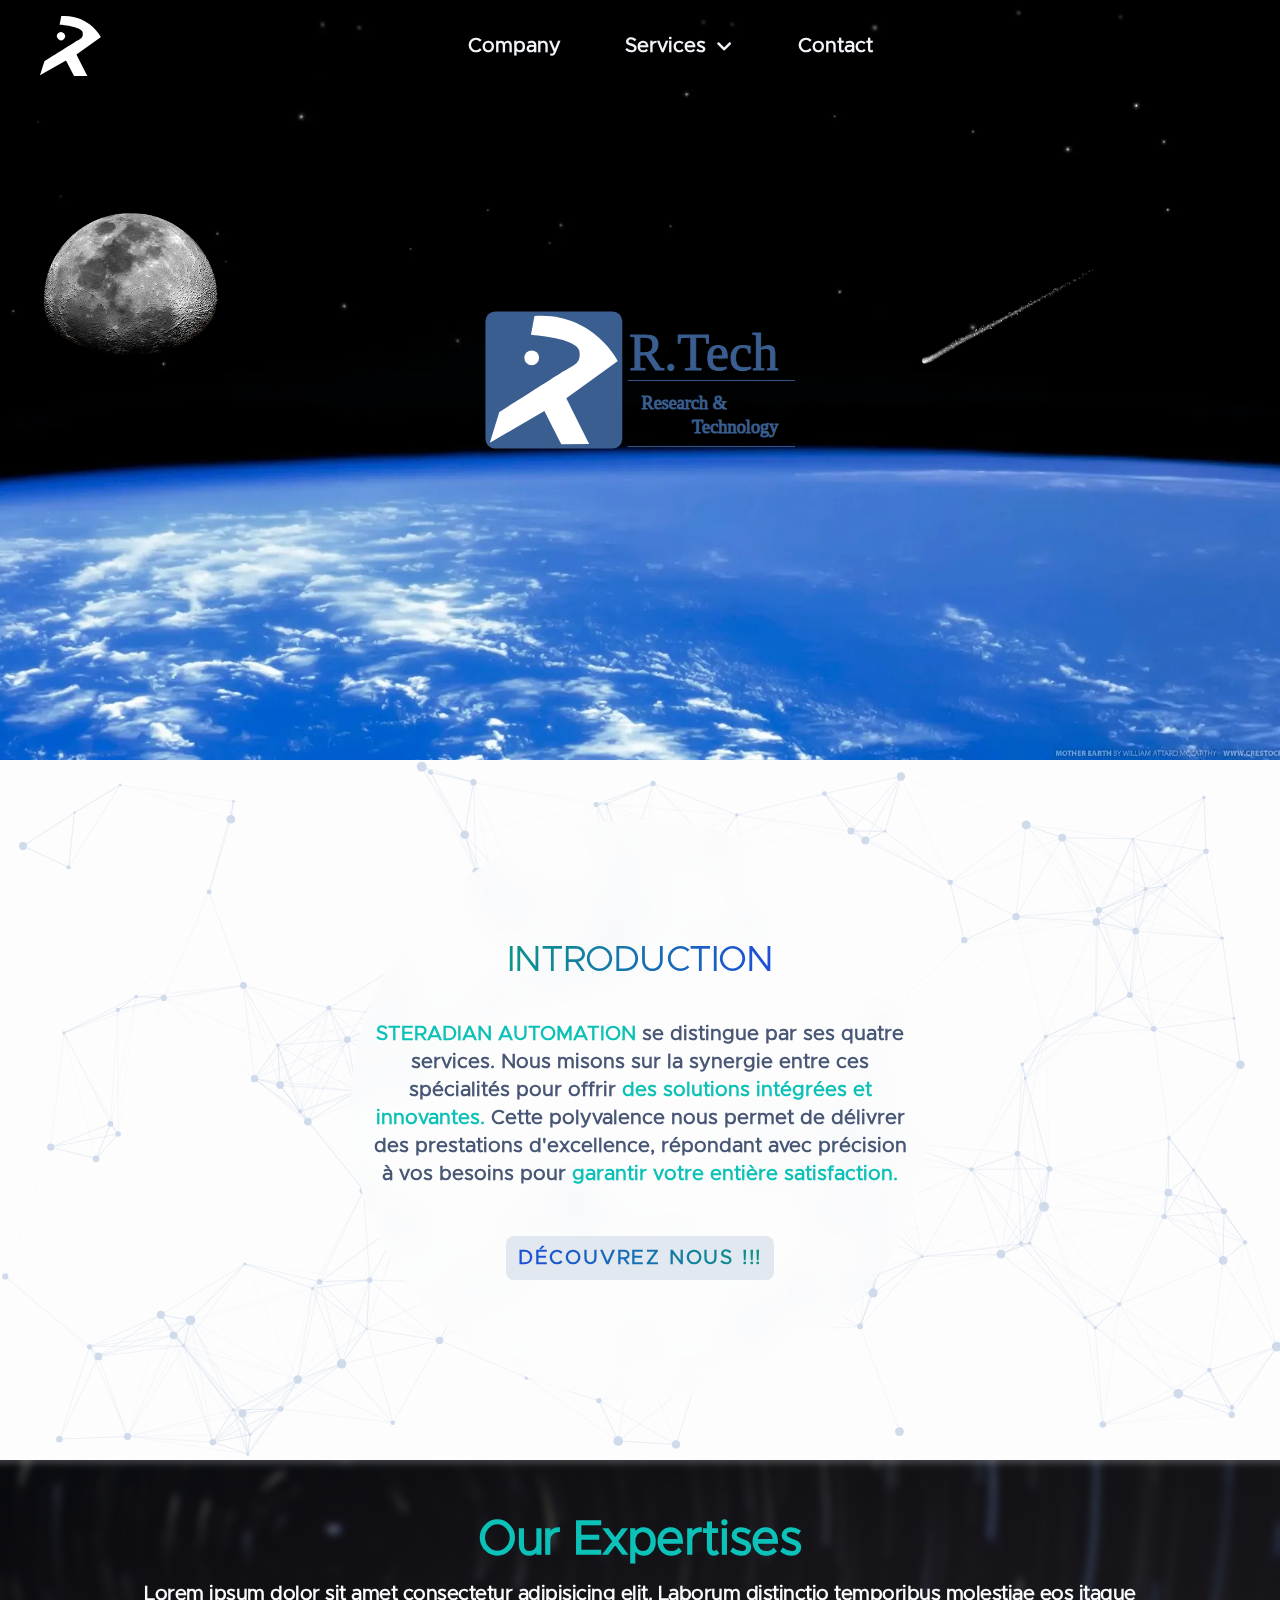
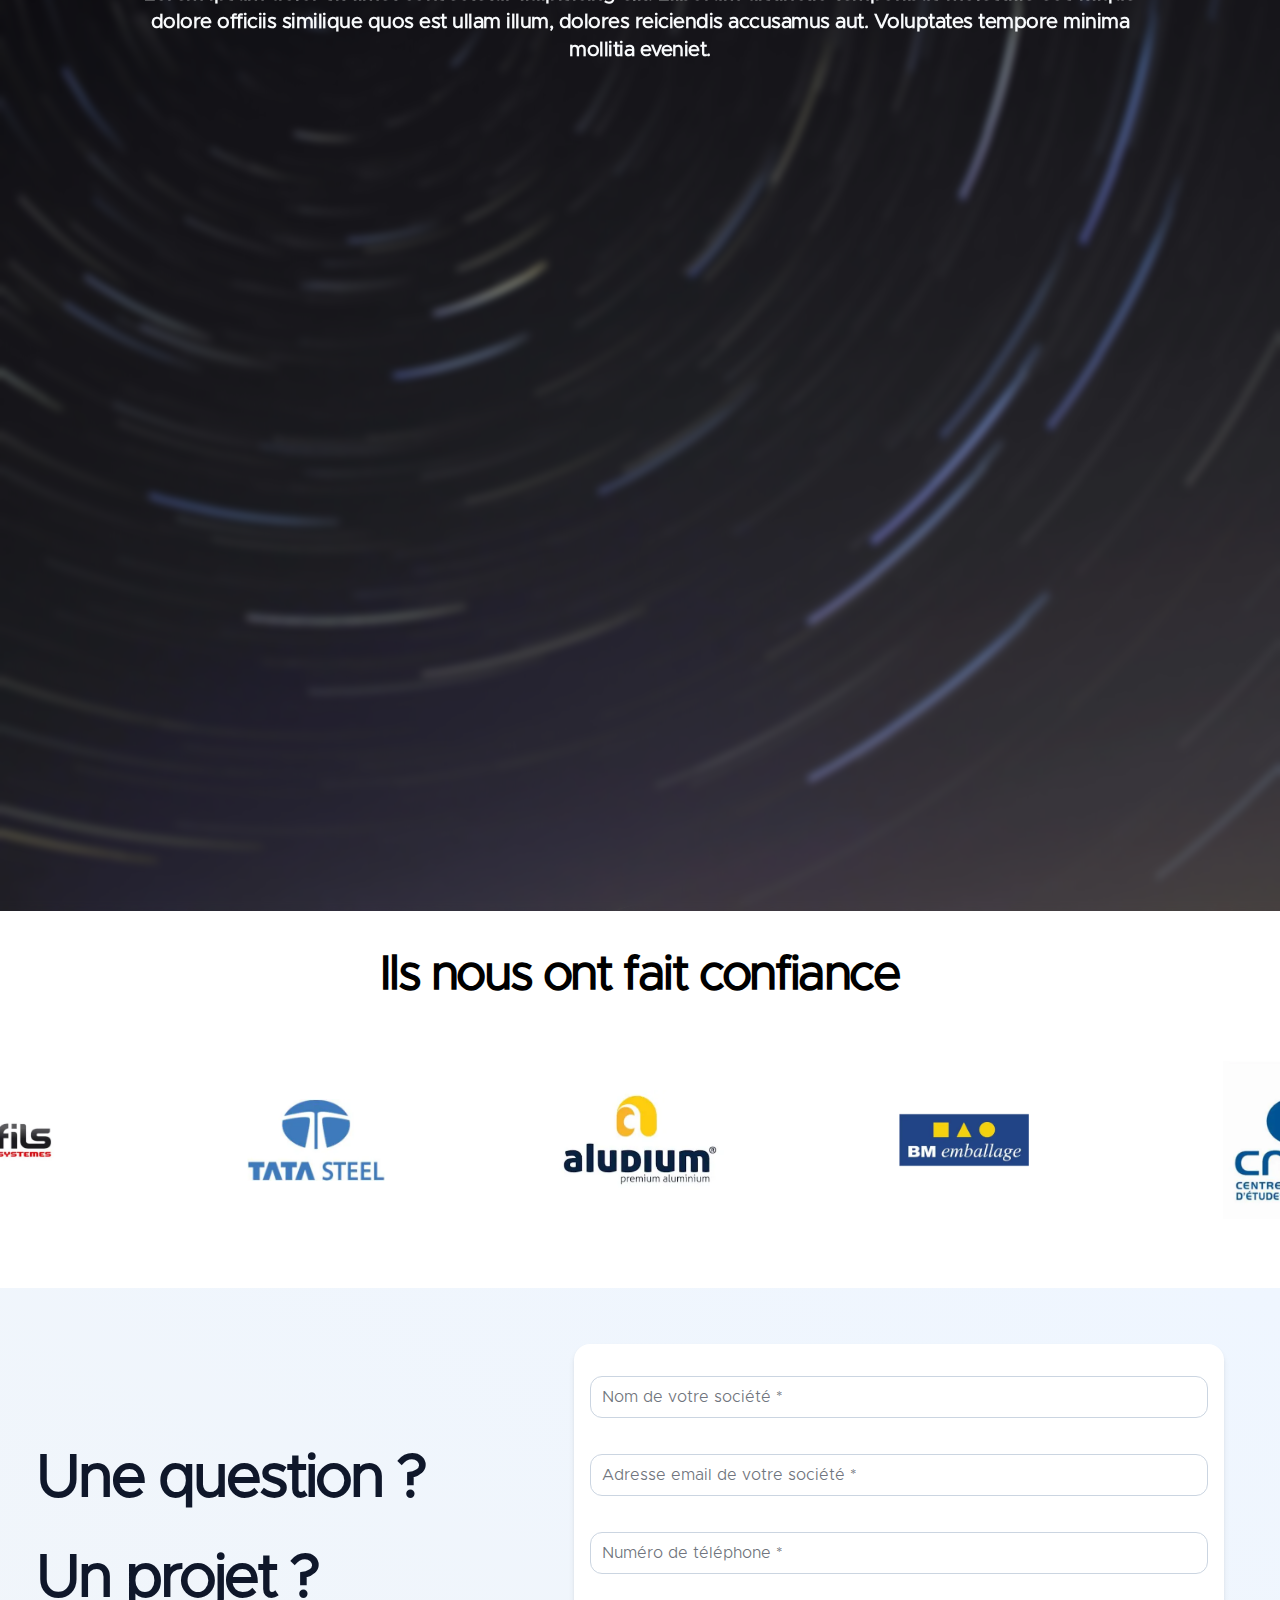
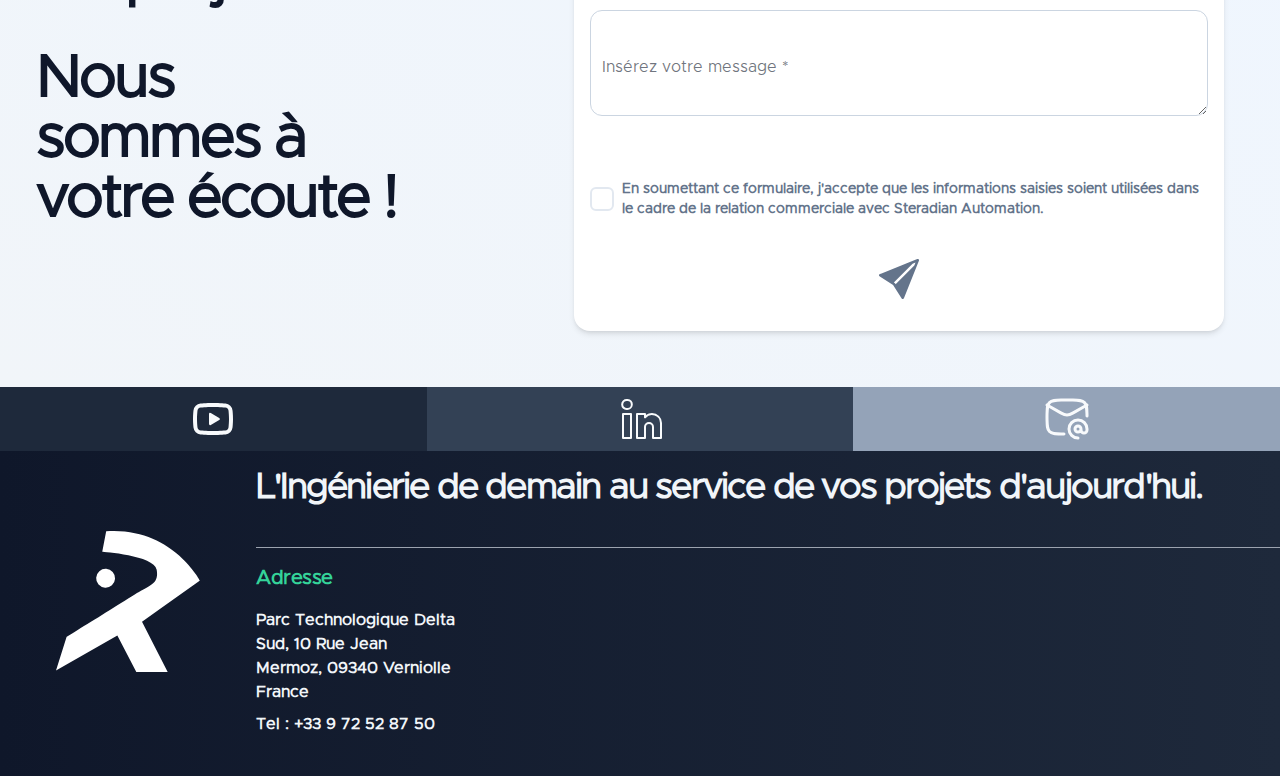
==== commit 2afa0ae1: "v0.1" ====
--- a/index.html
+++ b/index.html
@@ -31,59 +31,59 @@
   --color-primary-DEFAULT: var(--color-primary-400);
 }
 </style>
-<title>Accueil | Steradian Automation</title>
+<title>Home | R.Tech</title>
 <style>:root{--vc-clr-primary:#000;--vc-clr-secondary:#090f207f;--vc-clr-white:#fff;--vc-icn-width:1.2em;--vc-nav-width:30px;--vc-nav-height:30px;--vc-nav-border-radius:0;--vc-nav-color:var(--vc-clr-primary);--vc-nav-color-hover:var(--vc-clr-secondary);--vc-nav-background:transparent;--vc-pgn-width:12px;--vc-pgn-height:4px;--vc-pgn-margin:4px;--vc-pgn-border-radius:0;--vc-pgn-background-color:var(--vc-clr-secondary);--vc-pgn-active-color:var(--vc-clr-primary)}.carousel{box-sizing:border-box;overscroll-behavior:none;position:relative;text-align:center;touch-action:pan-y}.carousel.is-dragging{touch-action:none}.carousel *{box-sizing:border-box}.carousel__track{display:flex;padding:0!important;position:relative}.carousel__viewport{overflow:hidden}.carousel__sr-only{height:1px;margin:-1px;overflow:hidden;padding:0;position:absolute;width:1px;clip:rect(0,0,0,0);border:0}.carousel__icon{height:var(--vc-icn-width);width:var(--vc-icn-width);fill:currentColor}.carousel__next,.carousel__prev{align-items:center;background:var(--vc-nav-background);border:0;border-radius:var(--vc-nav-border-radius);box-sizing:content-box;color:var(--vc-nav-color);cursor:pointer;display:flex;font-size:var(--vc-nav-height);height:var(--vc-nav-height);justify-content:center;margin:0 10px;padding:0;position:absolute;text-align:center;top:50%;transform:translateY(-50%);width:var(--vc-nav-width)}.carousel__next--disabled,.carousel__prev--disabled{cursor:not-allowed;opacity:.5}.carousel__prev{left:0}.carousel__next{right:0}.carousel--rtl .carousel__prev{left:auto;right:0}.carousel--rtl .carousel__next{left:0;right:auto}@media (hover:hover){.carousel__next:hover,.carousel__prev:hover{color:var(--vc-nav-color-hover)}}.carousel__pagination{display:flex;justify-content:center;line-height:0;list-style:none;margin:10px 0 0;padding:0}.carousel__pagination-button{background:transparent;border:0;cursor:pointer;display:block;margin:0;padding:var(--vc-pgn-margin)}.carousel__pagination-button:after{background-color:var(--vc-pgn-background-color);border-radius:var(--vc-pgn-border-radius);content:"";display:block;height:var(--vc-pgn-height);width:var(--vc-pgn-width)}.carousel__pagination-button--active:after{background-color:var(--vc-pgn-active-color)}@media (hover:hover){.carousel__pagination-button:hover:after{background-color:var(--vc-pgn-active-color)}}.carousel__slide{align-items:center;display:flex;flex-shrink:0;justify-content:center;margin:0;position:relative;scroll-snap-stop:auto;transform:translateZ(0)}</style>
-<style>/*! tailwindcss v3.4.7 | MIT License | https://tailwindcss.com*/*,:after,:before{border-color:rgb(var(--color-gray-200)/1);border-style:solid;border-width:0;box-sizing:border-box}:after,:before{--tw-content:""}:host,html{line-height:1.5;-webkit-text-size-adjust:100%;font-family:ui-sans-serif,system-ui,sans-serif,Apple Color Emoji,Segoe UI Emoji,Segoe UI Symbol,Noto Color Emoji;font-feature-settings:normal;font-variation-settings:normal;-moz-tab-size:4;tab-size:4;-webkit-tap-highlight-color:transparent}body{line-height:inherit;margin:0}hr{border-top-width:1px;color:inherit;height:0}abbr:where([title]){-webkit-text-decoration:underline dotted;text-decoration:underline dotted}h1,h2,h3,h4,h5,h6{font-size:inherit;font-weight:inherit}a{color:inherit;text-decoration:inherit}b,strong{font-weight:bolder}code,kbd,pre,samp{font-family:ui-monospace,SFMono-Regular,Menlo,Monaco,Consolas,Liberation Mono,Courier New,monospace;font-feature-settings:normal;font-size:1em;font-variation-settings:normal}small{font-size:80%}sub,sup{font-size:75%;line-height:0;position:relative;vertical-align:initial}sub{bottom:-.25em}sup{top:-.5em}table{border-collapse:collapse;border-color:inherit;text-indent:0}button,input,optgroup,select,textarea{color:inherit;font-family:inherit;font-feature-settings:inherit;font-size:100%;font-variation-settings:inherit;font-weight:inherit;letter-spacing:inherit;line-height:inherit;margin:0;padding:0}button,select{text-transform:none}button,input:where([type=button]),input:where([type=reset]),input:where([type=submit]){-webkit-appearance:button;background-color:initial;background-image:none}:-moz-focusring{outline:auto}:-moz-ui-invalid{box-shadow:none}progress{vertical-align:initial}::-webkit-inner-spin-button,::-webkit-outer-spin-button{height:auto}[type=search]{-webkit-appearance:textfield;outline-offset:-2px}::-webkit-search-decoration{-webkit-appearance:none}::-webkit-file-upload-button{-webkit-appearance:button;font:inherit}summary{display:list-item}blockquote,dd,dl,figure,h1,h2,h3,h4,h5,h6,hr,p,pre{margin:0}fieldset{margin:0}fieldset,legend{padding:0}menu,ol,ul{list-style:none;margin:0;padding:0}dialog{padding:0}textarea{resize:vertical}input::placeholder,textarea::placeholder{color:rgb(var(--color-gray-400)/1);opacity:1}[role=button],button{cursor:pointer}:disabled{cursor:default}audio,canvas,embed,iframe,img,object,svg,video{display:block;vertical-align:middle}img,video{height:auto;max-width:100%}[hidden]{display:none}*,::backdrop,:after,:before{--tw-border-spacing-x:0;--tw-border-spacing-y:0;--tw-translate-x:0;--tw-translate-y:0;--tw-rotate:0;--tw-skew-x:0;--tw-skew-y:0;--tw-scale-x:1;--tw-scale-y:1;--tw-pan-x: ;--tw-pan-y: ;--tw-pinch-zoom: ;--tw-scroll-snap-strictness:proximity;--tw-gradient-from-position: ;--tw-gradient-via-position: ;--tw-gradient-to-position: ;--tw-ordinal: ;--tw-slashed-zero: ;--tw-numeric-figure: ;--tw-numeric-spacing: ;--tw-numeric-fraction: ;--tw-ring-inset: ;--tw-ring-offset-width:0px;--tw-ring-offset-color:#fff;--tw-ring-color:#3b82f680;--tw-ring-offset-shadow:0 0 #0000;--tw-ring-shadow:0 0 #0000;--tw-shadow:0 0 #0000;--tw-shadow-colored:0 0 #0000;--tw-blur: ;--tw-brightness: ;--tw-contrast: ;--tw-grayscale: ;--tw-hue-rotate: ;--tw-invert: ;--tw-saturate: ;--tw-sepia: ;--tw-drop-shadow: ;--tw-backdrop-blur: ;--tw-backdrop-brightness: ;--tw-backdrop-contrast: ;--tw-backdrop-grayscale: ;--tw-backdrop-hue-rotate: ;--tw-backdrop-invert: ;--tw-backdrop-opacity: ;--tw-backdrop-saturate: ;--tw-backdrop-sepia: ;--tw-contain-size: ;--tw-contain-layout: ;--tw-contain-paint: ;--tw-contain-style: }.container{width:100%}@media (min-width:640px){.container{max-width:640px}}@media (min-width:768px){.container{max-width:768px}}@media (min-width:1024px){.container{max-width:1024px}}@media (min-width:1280px){.container{max-width:1280px}}@media (min-width:1536px){.container{max-width:1536px}}.form-input,.form-multiselect,.form-select,.form-textarea{-webkit-appearance:none;-moz-appearance:none;appearance:none;background-color:#fff;border-color:rgb(var(--color-gray-500)/var(--tw-border-opacity,1));border-radius:0;border-width:1px;font-size:1rem;line-height:1.5rem;padding:.5rem .75rem;--tw-shadow:0 0 #0000}.form-input:focus,.form-multiselect:focus,.form-select:focus,.form-textarea:focus{outline:2px solid #0000;outline-offset:2px;--tw-ring-inset:var(--tw-empty, );--tw-ring-offset-width:0px;--tw-ring-offset-color:#fff;--tw-ring-color:#2563eb;--tw-ring-offset-shadow:var(--tw-ring-inset) 0 0 0 var(--tw-ring-offset-width) var(--tw-ring-offset-color);--tw-ring-shadow:var(--tw-ring-inset) 0 0 0 calc(1px + var(--tw-ring-offset-width)) var(--tw-ring-color);border-color:#2563eb;box-shadow:var(--tw-ring-offset-shadow),var(--tw-ring-shadow),var(--tw-shadow)}.form-input::placeholder,.form-textarea::placeholder{color:rgb(var(--color-gray-500)/var(--tw-text-opacity,1));opacity:1}.form-input::-webkit-datetime-edit-fields-wrapper{padding:0}.form-input::-webkit-date-and-time-value{min-height:1.5em;text-align:inherit}.form-input::-webkit-datetime-edit{display:inline-flex}.form-input::-webkit-datetime-edit,.form-input::-webkit-datetime-edit-day-field,.form-input::-webkit-datetime-edit-hour-field,.form-input::-webkit-datetime-edit-meridiem-field,.form-input::-webkit-datetime-edit-millisecond-field,.form-input::-webkit-datetime-edit-minute-field,.form-input::-webkit-datetime-edit-month-field,.form-input::-webkit-datetime-edit-second-field,.form-input::-webkit-datetime-edit-year-field{padding-bottom:0;padding-top:0}.form-select{background-image:url("data:image/svg+xml;charset=utf-8,%3Csvg xmlns='http://www.w3.org/2000/svg' fill='none' viewBox='0 0 20 20'%3E%3Cpath stroke='rgb(var(--color-gray-500) / var(--tw-stroke-opacity, 1))' stroke-linecap='round' stroke-linejoin='round' stroke-width='1.5' d='m6 8 4 4 4-4'/%3E%3C/svg%3E");background-position:right .5rem center;background-repeat:no-repeat;background-size:1.5em 1.5em;padding-right:2.5rem;-webkit-print-color-adjust:exact;print-color-adjust:exact}.form-select:where([size]:not([size="1"])){background-image:none;background-position:0 0;background-repeat:unset;background-size:initial;padding-right:.75rem;-webkit-print-color-adjust:unset;print-color-adjust:unset}.form-checkbox,.form-radio{-webkit-appearance:none;-moz-appearance:none;appearance:none;background-color:#fff;background-origin:border-box;border-color:rgb(var(--color-gray-500)/var(--tw-border-opacity,1));border-width:1px;color:#2563eb;display:inline-block;flex-shrink:0;height:1rem;padding:0;-webkit-print-color-adjust:exact;print-color-adjust:exact;-webkit-user-select:none;user-select:none;vertical-align:middle;width:1rem;--tw-shadow:0 0 #0000}.form-checkbox{border-radius:0}.form-radio{border-radius:100%}.form-checkbox:focus,.form-radio:focus{outline:2px solid #0000;outline-offset:2px;--tw-ring-inset:var(--tw-empty, );--tw-ring-offset-width:2px;--tw-ring-offset-color:#fff;--tw-ring-color:#2563eb;--tw-ring-offset-shadow:var(--tw-ring-inset) 0 0 0 var(--tw-ring-offset-width) var(--tw-ring-offset-color);--tw-ring-shadow:var(--tw-ring-inset) 0 0 0 calc(2px + var(--tw-ring-offset-width)) var(--tw-ring-color);box-shadow:var(--tw-ring-offset-shadow),var(--tw-ring-shadow),var(--tw-shadow)}.form-checkbox:checked,.form-radio:checked{background-color:currentColor;background-position:50%;background-repeat:no-repeat;background-size:100% 100%;border-color:#0000}.form-checkbox:checked{background-image:url("data:image/svg+xml;charset=utf-8,%3Csvg xmlns='http://www.w3.org/2000/svg' fill='%23fff' viewBox='0 0 16 16'%3E%3Cpath d='M12.207 4.793a1 1 0 0 1 0 1.414l-5 5a1 1 0 0 1-1.414 0l-2-2a1 1 0 0 1 1.414-1.414L6.5 9.086l4.293-4.293a1 1 0 0 1 1.414 0'/%3E%3C/svg%3E")}@media (forced-colors:active){.form-checkbox:checked{-webkit-appearance:auto;-moz-appearance:auto;appearance:auto}}.form-radio:checked{background-image:url("data:image/svg+xml;charset=utf-8,%3Csvg xmlns='http://www.w3.org/2000/svg' fill='%23fff' viewBox='0 0 16 16'%3E%3Ccircle cx='8' cy='8' r='3'/%3E%3C/svg%3E")}@media (forced-colors:active){.form-radio:checked{-webkit-appearance:auto;-moz-appearance:auto;appearance:auto}}.form-checkbox:checked:focus,.form-checkbox:checked:hover,.form-checkbox:indeterminate,.form-radio:checked:focus,.form-radio:checked:hover{background-color:currentColor;border-color:#0000}.form-checkbox:indeterminate{background-image:url("data:image/svg+xml;charset=utf-8,%3Csvg xmlns='http://www.w3.org/2000/svg' fill='none' viewBox='0 0 16 16'%3E%3Cpath stroke='%23fff' stroke-linecap='round' stroke-linejoin='round' stroke-width='2' d='M4 8h8'/%3E%3C/svg%3E");background-position:50%;background-repeat:no-repeat;background-size:100% 100%}@media (forced-colors:active){.form-checkbox:indeterminate{-webkit-appearance:auto;-moz-appearance:auto;appearance:auto}}.form-checkbox:indeterminate:focus,.form-checkbox:indeterminate:hover{background-color:currentColor;border-color:#0000}.prose{color:var(--tw-prose-body);max-width:65ch}.prose :where(p):not(:where([class~=not-prose],[class~=not-prose] *)){margin-bottom:1.25em;margin-top:1.25em}.prose :where([class~=lead]):not(:where([class~=not-prose],[class~=not-prose] *)){color:var(--tw-prose-lead);font-size:1.25em;line-height:1.6;margin-bottom:1.2em;margin-top:1.2em}.prose :where(a):not(:where([class~=not-prose],[class~=not-prose] *)){color:var(--tw-prose-links);font-weight:500;text-decoration:underline}.prose :where(strong):not(:where([class~=not-prose],[class~=not-prose] *)){color:var(--tw-prose-bold);font-weight:600}.prose :where(a strong):not(:where([class~=not-prose],[class~=not-prose] *)){color:inherit}.prose :where(blockquote strong):not(:where([class~=not-prose],[class~=not-prose] *)){color:inherit}.prose :where(thead th strong):not(:where([class~=not-prose],[class~=not-prose] *)){color:inherit}.prose :where(ol):not(:where([class~=not-prose],[class~=not-prose] *)){list-style-type:decimal;margin-bottom:1.25em;margin-top:1.25em;padding-inline-start:1.625em}.prose :where(ol[type=A]):not(:where([class~=not-prose],[class~=not-prose] *)){list-style-type:upper-alpha}.prose :where(ol[type=a]):not(:where([class~=not-prose],[class~=not-prose] *)){list-style-type:lower-alpha}.prose :where(ol[type=A s]):not(:where([class~=not-prose],[class~=not-prose] *)){list-style-type:upper-alpha}.prose :where(ol[type=a s]):not(:where([class~=not-prose],[class~=not-prose] *)){list-style-type:lower-alpha}.prose :where(ol[type=I]):not(:where([class~=not-prose],[class~=not-prose] *)){list-style-type:upper-roman}.prose :where(ol[type=i]):not(:where([class~=not-prose],[class~=not-prose] *)){list-style-type:lower-roman}.prose :where(ol[type=I s]):not(:where([class~=not-prose],[class~=not-prose] *)){list-style-type:upper-roman}.prose :where(ol[type=i s]):not(:where([class~=not-prose],[class~=not-prose] *)){list-style-type:lower-roman}.prose :where(ol[type="1"]):not(:where([class~=not-prose],[class~=not-prose] *)){list-style-type:decimal}.prose :where(ul):not(:where([class~=not-prose],[class~=not-prose] *)){list-style-type:disc;margin-bottom:1.25em;margin-top:1.25em;padding-inline-start:1.625em}.prose :where(ol>li):not(:where([class~=not-prose],[class~=not-prose] *))::marker{color:var(--tw-prose-counters);font-weight:400}.prose :where(ul>li):not(:where([class~=not-prose],[class~=not-prose] *))::marker{color:var(--tw-prose-bullets)}.prose :where(dt):not(:where([class~=not-prose],[class~=not-prose] *)){color:var(--tw-prose-headings);font-weight:600;margin-top:1.25em}.prose :where(hr):not(:where([class~=not-prose],[class~=not-prose] *)){border-color:var(--tw-prose-hr);border-top-width:1px;margin-bottom:3em;margin-top:3em}.prose :where(blockquote):not(:where([class~=not-prose],[class~=not-prose] *)){border-inline-start-color:var(--tw-prose-quote-borders);border-inline-start-width:.25rem;color:var(--tw-prose-quotes);font-style:italic;font-weight:500;margin-bottom:1.6em;margin-top:1.6em;padding-inline-start:1em;quotes:"“""”""‘""’"}.prose :where(blockquote p:first-of-type):not(:where([class~=not-prose],[class~=not-prose] *)):before{content:open-quote}.prose :where(blockquote p:last-of-type):not(:where([class~=not-prose],[class~=not-prose] *)):after{content:close-quote}.prose :where(h1):not(:where([class~=not-prose],[class~=not-prose] *)){color:var(--tw-prose-headings);font-size:2.25em;font-weight:800;line-height:1.1111111;margin-bottom:.8888889em;margin-top:0}.prose :where(h1 strong):not(:where([class~=not-prose],[class~=not-prose] *)){color:inherit;font-weight:900}.prose :where(h2):not(:where([class~=not-prose],[class~=not-prose] *)){color:var(--tw-prose-headings);font-size:1.5em;font-weight:700;line-height:1.3333333;margin-bottom:1em;margin-top:2em}.prose :where(h2 strong):not(:where([class~=not-prose],[class~=not-prose] *)){color:inherit;font-weight:800}.prose :where(h3):not(:where([class~=not-prose],[class~=not-prose] *)){color:var(--tw-prose-headings);font-size:1.25em;font-weight:600;line-height:1.6;margin-bottom:.6em;margin-top:1.6em}.prose :where(h3 strong):not(:where([class~=not-prose],[class~=not-prose] *)){color:inherit;font-weight:700}.prose :where(h4):not(:where([class~=not-prose],[class~=not-prose] *)){color:var(--tw-prose-headings);font-weight:600;line-height:1.5;margin-bottom:.5em;margin-top:1.5em}.prose :where(h4 strong):not(:where([class~=not-prose],[class~=not-prose] *)){color:inherit;font-weight:700}.prose :where(img):not(:where([class~=not-prose],[class~=not-prose] *)){margin-bottom:2em;margin-top:2em}.prose :where(picture):not(:where([class~=not-prose],[class~=not-prose] *)){display:block;margin-bottom:2em;margin-top:2em}.prose :where(video):not(:where([class~=not-prose],[class~=not-prose] *)){margin-bottom:2em;margin-top:2em}.prose :where(kbd):not(:where([class~=not-prose],[class~=not-prose] *)){border-radius:.3125rem;box-shadow:0 0 0 1px rgb(var(--tw-prose-kbd-shadows)/10%),0 3px rgb(var(--tw-prose-kbd-shadows)/10%);color:var(--tw-prose-kbd);font-family:inherit;font-size:.875em;font-weight:500;padding-inline-end:.375em;padding-bottom:.1875em;padding-top:.1875em;padding-inline-start:.375em}.prose :where(code):not(:where([class~=not-prose],[class~=not-prose] *)){color:var(--tw-prose-code);font-size:.875em;font-weight:600}.prose :where(code):not(:where([class~=not-prose],[class~=not-prose] *)):before{content:"`"}.prose :where(code):not(:where([class~=not-prose],[class~=not-prose] *)):after{content:"`"}.prose :where(a code):not(:where([class~=not-prose],[class~=not-prose] *)){color:inherit}.prose :where(h1 code):not(:where([class~=not-prose],[class~=not-prose] *)){color:inherit}.prose :where(h2 code):not(:where([class~=not-prose],[class~=not-prose] *)){color:inherit;font-size:.875em}.prose :where(h3 code):not(:where([class~=not-prose],[class~=not-prose] *)){color:inherit;font-size:.9em}.prose :where(h4 code):not(:where([class~=not-prose],[class~=not-prose] *)){color:inherit}.prose :where(blockquote code):not(:where([class~=not-prose],[class~=not-prose] *)){color:inherit}.prose :where(thead th code):not(:where([class~=not-prose],[class~=not-prose] *)){color:inherit}.prose :where(pre):not(:where([class~=not-prose],[class~=not-prose] *)){background-color:var(--tw-prose-pre-bg);border-radius:.375rem;color:var(--tw-prose-pre-code);font-size:.875em;font-weight:400;line-height:1.7142857;margin-bottom:1.7142857em;margin-top:1.7142857em;overflow-x:auto;padding-inline-end:1.1428571em;padding-bottom:.8571429em;padding-top:.8571429em;padding-inline-start:1.1428571em}.prose :where(pre code):not(:where([class~=not-prose],[class~=not-prose] *)){background-color:initial;border-radius:0;border-width:0;color:inherit;font-family:inherit;font-size:inherit;font-weight:inherit;line-height:inherit;padding:0}.prose :where(pre code):not(:where([class~=not-prose],[class~=not-prose] *)):before{content:none}.prose :where(pre code):not(:where([class~=not-prose],[class~=not-prose] *)):after{content:none}.prose :where(table):not(:where([class~=not-prose],[class~=not-prose] *)){font-size:.875em;line-height:1.7142857;margin-bottom:2em;margin-top:2em;table-layout:auto;width:100%}.prose :where(thead):not(:where([class~=not-prose],[class~=not-prose] *)){border-bottom-color:var(--tw-prose-th-borders);border-bottom-width:1px}.prose :where(thead th):not(:where([class~=not-prose],[class~=not-prose] *)){color:var(--tw-prose-headings);font-weight:600;padding-inline-end:.5714286em;padding-bottom:.5714286em;padding-inline-start:.5714286em;vertical-align:bottom}.prose :where(tbody tr):not(:where([class~=not-prose],[class~=not-prose] *)){border-bottom-color:var(--tw-prose-td-borders);border-bottom-width:1px}.prose :where(tbody tr:last-child):not(:where([class~=not-prose],[class~=not-prose] *)){border-bottom-width:0}.prose :where(tbody td):not(:where([class~=not-prose],[class~=not-prose] *)){vertical-align:initial}.prose :where(tfoot):not(:where([class~=not-prose],[class~=not-prose] *)){border-top-color:var(--tw-prose-th-borders);border-top-width:1px}.prose :where(tfoot td):not(:where([class~=not-prose],[class~=not-prose] *)){vertical-align:top}.prose :where(th,td):not(:where([class~=not-prose],[class~=not-prose] *)){text-align:start}.prose :where(figure>*):not(:where([class~=not-prose],[class~=not-prose] *)){margin-bottom:0;margin-top:0}.prose :where(figcaption):not(:where([class~=not-prose],[class~=not-prose] *)){color:var(--tw-prose-captions);font-size:.875em;line-height:1.4285714;margin-top:.8571429em}.prose{--tw-prose-body:#374151;--tw-prose-headings:#111827;--tw-prose-lead:#4b5563;--tw-prose-links:#111827;--tw-prose-bold:#111827;--tw-prose-counters:#6b7280;--tw-prose-bullets:#d1d5db;--tw-prose-hr:#e5e7eb;--tw-prose-quotes:#111827;--tw-prose-quote-borders:#e5e7eb;--tw-prose-captions:#6b7280;--tw-prose-kbd:#111827;--tw-prose-kbd-shadows:17 24 39;--tw-prose-code:#111827;--tw-prose-pre-code:#e5e7eb;--tw-prose-pre-bg:#1f2937;--tw-prose-th-borders:#d1d5db;--tw-prose-td-borders:#e5e7eb;--tw-prose-invert-body:#d1d5db;--tw-prose-invert-headings:#fff;--tw-prose-invert-lead:#9ca3af;--tw-prose-invert-links:#fff;--tw-prose-invert-bold:#fff;--tw-prose-invert-counters:#9ca3af;--tw-prose-invert-bullets:#4b5563;--tw-prose-invert-hr:#374151;--tw-prose-invert-quotes:#f3f4f6;--tw-prose-invert-quote-borders:#374151;--tw-prose-invert-captions:#9ca3af;--tw-prose-invert-kbd:#fff;--tw-prose-invert-kbd-shadows:255 255 255;--tw-prose-invert-code:#fff;--tw-prose-invert-pre-code:#d1d5db;--tw-prose-invert-pre-bg:#00000080;--tw-prose-invert-th-borders:#4b5563;--tw-prose-invert-td-borders:#374151;font-size:1rem;line-height:1.75}.prose :where(picture>img):not(:where([class~=not-prose],[class~=not-prose] *)){margin-bottom:0;margin-top:0}.prose :where(li):not(:where([class~=not-prose],[class~=not-prose] *)){margin-bottom:.5em;margin-top:.5em}.prose :where(ol>li):not(:where([class~=not-prose],[class~=not-prose] *)){padding-inline-start:.375em}.prose :where(ul>li):not(:where([class~=not-prose],[class~=not-prose] *)){padding-inline-start:.375em}.prose :where(.prose>ul>li p):not(:where([class~=not-prose],[class~=not-prose] *)){margin-bottom:.75em;margin-top:.75em}.prose :where(.prose>ul>li>p:first-child):not(:where([class~=not-prose],[class~=not-prose] *)){margin-top:1.25em}.prose :where(.prose>ul>li>p:last-child):not(:where([class~=not-prose],[class~=not-prose] *)){margin-bottom:1.25em}.prose :where(.prose>ol>li>p:first-child):not(:where([class~=not-prose],[class~=not-prose] *)){margin-top:1.25em}.prose :where(.prose>ol>li>p:last-child):not(:where([class~=not-prose],[class~=not-prose] *)){margin-bottom:1.25em}.prose :where(ul ul,ul ol,ol ul,ol ol):not(:where([class~=not-prose],[class~=not-prose] *)){margin-bottom:.75em;margin-top:.75em}.prose :where(dl):not(:where([class~=not-prose],[class~=not-prose] *)){margin-bottom:1.25em;margin-top:1.25em}.prose :where(dd):not(:where([class~=not-prose],[class~=not-prose] *)){margin-top:.5em;padding-inline-start:1.625em}.prose :where(hr+*):not(:where([class~=not-prose],[class~=not-prose] *)){margin-top:0}.prose :where(h2+*):not(:where([class~=not-prose],[class~=not-prose] *)){margin-top:0}.prose :where(h3+*):not(:where([class~=not-prose],[class~=not-prose] *)){margin-top:0}.prose :where(h4+*):not(:where([class~=not-prose],[class~=not-prose] *)){margin-top:0}.prose :where(thead th:first-child):not(:where([class~=not-prose],[class~=not-prose] *)){padding-inline-start:0}.prose :where(thead th:last-child):not(:where([class~=not-prose],[class~=not-prose] *)){padding-inline-end:0}.prose :where(tbody td,tfoot td):not(:where([class~=not-prose],[class~=not-prose] *)){padding-inline-end:.5714286em;padding-bottom:.5714286em;padding-top:.5714286em;padding-inline-start:.5714286em}.prose :where(tbody td:first-child,tfoot td:first-child):not(:where([class~=not-prose],[class~=not-prose] *)){padding-inline-start:0}.prose :where(tbody td:last-child,tfoot td:last-child):not(:where([class~=not-prose],[class~=not-prose] *)){padding-inline-end:0}.prose :where(figure):not(:where([class~=not-prose],[class~=not-prose] *)){margin-bottom:2em;margin-top:2em}.prose :where(.prose>:first-child):not(:where([class~=not-prose],[class~=not-prose] *)){margin-top:0}.prose :where(.prose>:last-child):not(:where([class~=not-prose],[class~=not-prose] *)){margin-bottom:0}.sr-only{height:1px;margin:-1px;overflow:hidden;padding:0;position:absolute;width:1px;clip:rect(0,0,0,0);border-width:0;white-space:nowrap}.pointer-events-none{pointer-events:none}.pointer-events-auto{pointer-events:auto}.visible{visibility:visible}.invisible{visibility:hidden}.static{position:static}.\!fixed{position:fixed!important}.fixed{position:fixed}.\!absolute{position:absolute!important}.absolute{position:absolute}.relative{position:relative}.\!sticky{position:sticky!important}.sticky{position:sticky}.inset-0{top:0;right:0;bottom:0;left:0}.inset-x-0{left:0;right:0}.inset-y-0{bottom:0;top:0}.\!left-0{left:0!important}.\!top-0{top:0!important}.-bottom-1{bottom:-.25rem}.-bottom-\[0\.5px\]{bottom:-.5px}.-left-1{left:-.25rem}.-right-1{right:-.25rem}.-right-10{right:-2.5rem}.-top-0\.5{top:-.125rem}.-top-1{top:-.25rem}.bottom-0{bottom:0}.bottom-4{bottom:1rem}.bottom-6{bottom:1.5rem}.bottom-80{bottom:20rem}.bottom-\[-0\.75rem\]{bottom:-.75rem}.bottom-\[20px\]{bottom:20px}.end-0{inset-inline-end:0}.end-4{inset-inline-end:1rem}.left-0{left:0}.left-1\/2{left:50%}.left-10{left:2.5rem}.left-2\/4{left:50%}.left-4{left:1rem}.left-8{left:2rem}.left-\[167px\]{left:167px}.left-\[4px\]{left:4px}.left-\[50\%\]{left:50%}.left-\[8px\]{left:8px}.right-0{right:0}.right-12{right:3rem}.right-3{right:.75rem}.right-4{right:1rem}.right-\[\.75rem\]{right:.75rem}.right-\[0\.5rem\]{right:.5rem}.right-\[20px\]{right:20px}.right-\[50\%\]{right:50%}.right-px{right:1px}.start-0{inset-inline-start:0}.start-4{inset-inline-start:1rem}.top-0{top:0}.top-1\/2{top:50%}.top-20{top:5rem}.top-24{top:6rem}.top-\[4px\]{top:4px}.top-\[50\%\]{top:50%}.top-\[8px\]{top:8px}.top-full{top:100%}.top-px{top:1px}.z-0{z-index:0}.z-10{z-index:10}.z-20{z-index:20}.z-30{z-index:30}.z-40{z-index:40}.z-50{z-index:50}.z-\[1\]{z-index:1}.z-\[55\]{z-index:55}.order-1{order:1}.order-2{order:2}.order-3{order:3}.col-span-1{grid-column:span 1/span 1}.col-span-4{grid-column:span 4/span 4}.col-start-1{grid-column-start:1}.row-start-1{grid-row-start:1}.float-left{float:left}.\!m-0{margin:0!important}.-m-1\.5{margin:-.375rem}.-m-5{margin:-1.25rem}.m-0{margin:0}.m-10{margin:2.5rem}.m-2{margin:.5rem}.m-3{margin:.75rem}.m-4{margin:1rem}.m-5{margin:1.25rem}.m-\[0\.143rem\]{margin:.143rem}.m-auto{margin:auto}.-mx-1{margin-left:-.25rem;margin-right:-.25rem}.-my-1\.5{margin-bottom:-.375rem;margin-top:-.375rem}.mx-0{margin-left:0;margin-right:0}.mx-1{margin-left:.25rem;margin-right:.25rem}.mx-14{margin-left:3.5rem;margin-right:3.5rem}.mx-2{margin-left:.5rem;margin-right:.5rem}.mx-3{margin-left:.75rem;margin-right:.75rem}.mx-4{margin-left:1rem;margin-right:1rem}.mx-auto{margin-left:auto;margin-right:auto}.my-0{margin-bottom:0;margin-top:0}.my-1{margin-bottom:.25rem;margin-top:.25rem}.my-1\.5{margin-bottom:.375rem;margin-top:.375rem}.my-10{margin-bottom:2.5rem;margin-top:2.5rem}.my-14{margin-bottom:3.5rem;margin-top:3.5rem}.my-16{margin-bottom:4rem;margin-top:4rem}.my-2{margin-bottom:.5rem;margin-top:.5rem}.my-20{margin-bottom:5rem;margin-top:5rem}.my-24{margin-bottom:6rem;margin-top:6rem}.my-4{margin-bottom:1rem;margin-top:1rem}.my-5{margin-bottom:1.25rem;margin-top:1.25rem}.-mb-\[2px\]{margin-bottom:-2px}.-mb-px{margin-bottom:-1px}.-me-1\.5{margin-inline-end:-.375rem}.-ml-1{margin-left:-.25rem}.-ml-3{margin-left:-.75rem}.-ml-4{margin-left:-1rem}.-ml-\[2px\]{margin-left:-2px}.-ml-\[5px\]{margin-left:-5px}.-ml-px{margin-left:-1px}.-mr-2{margin-right:-.5rem}.-ms-1\.5{margin-inline-start:-.375rem}.-mt-1{margin-top:-.25rem}.-mt-2{margin-top:-.5rem}.-mt-3{margin-top:-.75rem}.-mt-4{margin-top:-1rem}.-mt-\[5px\]{margin-top:-5px}.mb-0{margin-bottom:0}.mb-1{margin-bottom:.25rem}.mb-1\.5{margin-bottom:.375rem}.mb-10{margin-bottom:2.5rem}.mb-2{margin-bottom:.5rem}.mb-4{margin-bottom:1rem}.mb-6{margin-bottom:1.5rem}.mb-\[-0\.5715rem\]{margin-bottom:-.5715rem}.me-1\.5{margin-inline-end:.375rem}.ml-0{margin-left:0}.ml-2{margin-left:.5rem}.ml-\[-0\.4715rem\]{margin-left:-.4715rem}.ml-\[-0\.5715rem\]{margin-left:-.5715rem}.ml-\[-1px\]{margin-left:-1px}.ml-auto{margin-left:auto}.mr-0{margin-right:0}.mr-1{margin-right:.25rem}.mr-2{margin-right:.5rem}.mr-4{margin-right:1rem}.mr-auto{margin-right:auto}.ms-3{margin-inline-start:.75rem}.ms-auto{margin-inline-start:auto}.mt-0{margin-top:0}.mt-1{margin-top:.25rem}.mt-2{margin-top:.5rem}.mt-3{margin-top:.75rem}.mt-4{margin-top:1rem}.mt-6{margin-top:1.5rem}.mt-8{margin-top:2rem}.mt-\[-0\.5715rem\]{margin-top:-.5715rem}.mt-\[-0\.5rem\]{margin-top:-.5rem}.box-border{box-sizing:border-box}.line-clamp-1{display:-webkit-box;overflow:hidden;-webkit-box-orient:vertical;-webkit-line-clamp:1}.block{display:block}.inline-block{display:inline-block}.inline{display:inline}.flex{display:flex}.inline-flex{display:inline-flex}.table{display:table}.grid{display:grid}.inline-grid{display:inline-grid}.hidden{display:none}.size-6{height:1.5rem;width:1.5rem}.size-7{height:1.75rem;width:1.75rem}.size-9{height:2.25rem;width:2.25rem}.\!h-screen{height:100vh!important}.h-0{height:0}.h-0\.5{height:.125rem}.h-1{height:.25rem}.h-1\.5{height:.375rem}.h-1\/3{height:33.333333%}.h-10{height:2.5rem}.h-12{height:3rem}.h-14{height:3.5rem}.h-16{height:4rem}.h-2{height:.5rem}.h-2\.5{height:.625rem}.h-2\/5{height:40%}.h-20{height:5rem}.h-28{height:7rem}.h-3{height:.75rem}.h-3\.5{height:.875rem}.h-36{height:9rem}.h-4{height:1rem}.h-4\/5{height:80%}.h-40{height:10rem}.h-5{height:1.25rem}.h-56{height:14rem}.h-6{height:1.5rem}.h-7{height:1.75rem}.h-72{height:18rem}.h-8{height:2rem}.h-9{height:2.25rem}.h-\[0\.857rem\]{height:.857rem}.h-\[1\.143rem\]{height:1.143rem}.h-\[1\.25rem\]{height:1.25rem}.h-\[1\.571rem\]{height:1.571rem}.h-\[1\.5rem\]{height:1.5rem}.h-\[10px\]{height:10px}.h-\[150px\]{height:150px}.h-\[166px\]{height:166px}.h-\[1px\]{height:1px}.h-\[2\.25rem\]{height:2.25rem}.h-\[20px\]{height:20px}.h-\[220px\]{height:220px}.h-\[2px\]{height:2px}.h-\[2rem\]{height:2rem}.h-\[360px\]{height:360px}.h-\[380px\]{height:380px}.h-\[3rem\]{height:3rem}.h-\[4px\]{height:4px}.h-\[5px\]{height:5px}.h-\[650px\]{height:650px}.h-\[700px\]{height:700px}.h-\[760px\]{height:760px}.h-\[9px\]{height:9px}.h-\[calc\(100\%\+18px\)\]{height:calc(100% + 18px)}.h-\[calc\(100\%-2px\)\]{height:calc(100% - 2px)}.h-auto{height:auto}.h-fit{height:fit-content}.h-full{height:100%}.h-px{height:1px}.h-screen{height:100vh}.\!max-h-full{max-height:100%!important}.max-h-0{max-height:0}.max-h-24{max-height:6rem}.max-h-40{max-height:10rem}.max-h-60{max-height:15rem}.max-h-96{max-height:24rem}.max-h-\[1000px\]{max-height:1000px}.max-h-\[200px\]{max-height:200px}.max-h-\[90vh\]{max-height:90vh}.min-h-0{min-height:0}.min-h-\[2\.877rem\]{min-height:2.877rem}.min-h-\[500px\]{min-height:500px}.min-h-\[70px\]{min-height:70px}.min-h-\[80px\]{min-height:80px}.min-h-full{min-height:100%}.\!w-16{width:4rem!important}.\!w-screen{width:100vw!important}.w-0{width:0}.w-0\.5{width:.125rem}.w-1{width:.25rem}.w-1\/3{width:33.333333%}.w-10{width:2.5rem}.w-11{width:2.75rem}.w-12{width:3rem}.w-14{width:3.5rem}.w-16{width:4rem}.w-2{width:.5rem}.w-2\.5{width:.625rem}.w-2\/3{width:66.666667%}.w-2\/5{width:40%}.w-20{width:5rem}.w-24{width:6rem}.w-28{width:7rem}.w-3{width:.75rem}.w-3\/12{width:25%}.w-32{width:8rem}.w-36{width:9rem}.w-4{width:1rem}.w-4\/5{width:80%}.w-48{width:12rem}.w-5{width:1.25rem}.w-56{width:14rem}.w-6{width:1.5rem}.w-60{width:15rem}.w-7{width:1.75rem}.w-8{width:2rem}.w-80{width:20rem}.w-9{width:2.25rem}.w-96{width:24rem}.w-\[0\.857rem\]{width:.857rem}.w-\[1\%\]{width:1%}.w-\[1\.143rem\]{width:1.143rem}.w-\[1\.571rem\]{width:1.571rem}.w-\[10px\]{width:10px}.w-\[150px\]{width:150px}.w-\[17px\]{width:17px}.w-\[193px\]{width:193px}.w-\[20vh\]{width:20vh}.w-\[21px\]{width:21px}.w-\[2px\]{width:2px}.w-\[2rem\]{width:2rem}.w-\[3\.25rem\]{width:3.25rem}.w-\[3\.75rem\]{width:3.75rem}.w-\[360px\]{width:360px}.w-\[380px\]{width:380px}.w-\[3rem\]{width:3rem}.w-\[9px\]{width:9px}.w-\[calc\(100\%\+0\.5rem\)\]{width:calc(100% + .5rem)}.w-\[calc\(100\%\+18px\)\]{width:calc(100% + 18px)}.w-auto{width:auto}.w-fit{width:fit-content}.w-full{width:100%}.w-px{width:1px}.w-screen{width:100vw}.min-w-0{min-width:0}.min-w-9{min-width:2.25rem}.min-w-\[0\.375rem\]{min-width:.375rem}.min-w-\[0\.5rem\]{min-width:.5rem}.min-w-\[0\.625rem\]{min-width:.625rem}.min-w-\[0\.75rem\]{min-width:.75rem}.min-w-\[0\.875rem\]{min-width:.875rem}.min-w-\[1\.25rem\]{min-width:1.25rem}.min-w-\[1\.5rem\]{min-width:1.5rem}.min-w-\[12\.5rem\]{min-width:12.5rem}.min-w-\[12rem\]{min-width:12rem}.min-w-\[16px\]{min-width:16px}.min-w-\[1rem\]{min-width:1rem}.min-w-\[2\.25rem\]{min-width:2.25rem}.min-w-\[20px\]{min-width:20px}.min-w-\[24px\]{min-width:24px}.min-w-\[3rem\]{min-width:3rem}.min-w-\[4px\]{min-width:4px}.min-w-\[5px\]{min-width:5px}.min-w-\[80vw\]{min-width:80vw}.min-w-fit{min-width:fit-content}.min-w-full{min-width:100%}.max-w-24{max-width:6rem}.max-w-7xl{max-width:80rem}.max-w-\[1000px\]{max-width:1000px}.max-w-full{max-width:100%}.max-w-md{max-width:28rem}.max-w-screen-2xl{max-width:1536px}.max-w-xs{max-width:20rem}.flex-1{flex:1 1 0%}.flex-\[initial\]{flex:initial}.flex-auto{flex:1 1 auto}.flex-initial{flex:0 1 auto}.flex-none{flex:none}.flex-shrink{flex-shrink:1}.flex-shrink-0{flex-shrink:0}.shrink{flex-shrink:1}.shrink-0{flex-shrink:0}.grow{flex-grow:1}.grow-0{flex-grow:0}.basis-2\/4{flex-basis:50%}.table-fixed{table-layout:fixed}.border-collapse{border-collapse:collapse}.border-separate{border-collapse:initial}.border-spacing-0{--tw-border-spacing-x:0px;--tw-border-spacing-y:0px;border-spacing:var(--tw-border-spacing-x) var(--tw-border-spacing-y)}.origin-bottom{transform-origin:bottom}.origin-center{transform-origin:center}.origin-left{transform-origin:left}.origin-right{transform-origin:right}.origin-top{transform-origin:top}.origin-top-right{transform-origin:top right}.-translate-x-1\/2,.-translate-x-2\/4{--tw-translate-x:-50%}.-translate-x-1\/2,.-translate-x-2\/4,.-translate-x-full{transform:translate(var(--tw-translate-x),var(--tw-translate-y)) rotate(var(--tw-rotate)) skew(var(--tw-skew-x)) skewY(var(--tw-skew-y)) scaleX(var(--tw-scale-x)) scaleY(var(--tw-scale-y))}.-translate-x-full{--tw-translate-x:-100%}.-translate-y-1\/2{--tw-translate-y:-50%}.-translate-y-1\/2,.-translate-y-full{transform:translate(var(--tw-translate-x),var(--tw-translate-y)) rotate(var(--tw-rotate)) skew(var(--tw-skew-x)) skewY(var(--tw-skew-y)) scaleX(var(--tw-scale-x)) scaleY(var(--tw-scale-y))}.-translate-y-full{--tw-translate-y:-100%}.translate-x-0{--tw-translate-x:0px}.translate-x-0,.translate-x-1\/2{transform:translate(var(--tw-translate-x),var(--tw-translate-y)) rotate(var(--tw-rotate)) skew(var(--tw-skew-x)) skewY(var(--tw-skew-y)) scaleX(var(--tw-scale-x)) scaleY(var(--tw-scale-y))}.translate-x-1\/2{--tw-translate-x:50%}.translate-x-2{--tw-translate-x:.5rem}.translate-x-2,.translate-x-2\.5{transform:translate(var(--tw-translate-x),var(--tw-translate-y)) rotate(var(--tw-rotate)) skew(var(--tw-skew-x)) skewY(var(--tw-skew-y)) scaleX(var(--tw-scale-x)) scaleY(var(--tw-scale-y))}.translate-x-2\.5{--tw-translate-x:.625rem}.translate-x-3{--tw-translate-x:.75rem}.translate-x-3,.translate-x-4{transform:translate(var(--tw-translate-x),var(--tw-translate-y)) rotate(var(--tw-rotate)) skew(var(--tw-skew-x)) skewY(var(--tw-skew-y)) scaleX(var(--tw-scale-x)) scaleY(var(--tw-scale-y))}.translate-x-4{--tw-translate-x:1rem}.translate-x-5{--tw-translate-x:1.25rem}.translate-x-5,.translate-x-6{transform:translate(var(--tw-translate-x),var(--tw-translate-y)) rotate(var(--tw-rotate)) skew(var(--tw-skew-x)) skewY(var(--tw-skew-y)) scaleX(var(--tw-scale-x)) scaleY(var(--tw-scale-y))}.translate-x-6{--tw-translate-x:1.5rem}.translate-x-7{--tw-translate-x:1.75rem}.translate-x-7,.translate-x-full{transform:translate(var(--tw-translate-x),var(--tw-translate-y)) rotate(var(--tw-rotate)) skew(var(--tw-skew-x)) skewY(var(--tw-skew-y)) scaleX(var(--tw-scale-x)) scaleY(var(--tw-scale-y))}.translate-x-full{--tw-translate-x:100%}.translate-y-0{--tw-translate-y:0px}.translate-y-0,.translate-y-1{transform:translate(var(--tw-translate-x),var(--tw-translate-y)) rotate(var(--tw-rotate)) skew(var(--tw-skew-x)) skewY(var(--tw-skew-y)) scaleX(var(--tw-scale-x)) scaleY(var(--tw-scale-y))}.translate-y-1{--tw-translate-y:.25rem}.translate-y-1\/2{--tw-translate-y:50%}.translate-y-1\/2,.translate-y-2{transform:translate(var(--tw-translate-x),var(--tw-translate-y)) rotate(var(--tw-rotate)) skew(var(--tw-skew-x)) skewY(var(--tw-skew-y)) scaleX(var(--tw-scale-x)) scaleY(var(--tw-scale-y))}.translate-y-2{--tw-translate-y:.5rem}.translate-y-2\/4{--tw-translate-y:50%}.translate-y-20,.translate-y-2\/4{transform:translate(var(--tw-translate-x),var(--tw-translate-y)) rotate(var(--tw-rotate)) skew(var(--tw-skew-x)) skewY(var(--tw-skew-y)) scaleX(var(--tw-scale-x)) scaleY(var(--tw-scale-y))}.translate-y-20{--tw-translate-y:5rem}.translate-y-4{--tw-translate-y:1rem}.translate-y-4,.translate-y-5{transform:translate(var(--tw-translate-x),var(--tw-translate-y)) rotate(var(--tw-rotate)) skew(var(--tw-skew-x)) skewY(var(--tw-skew-y)) scaleX(var(--tw-scale-x)) scaleY(var(--tw-scale-y))}.translate-y-5{--tw-translate-y:1.25rem}.translate-y-8{--tw-translate-y:2rem}.translate-y-8,.translate-y-full{transform:translate(var(--tw-translate-x),var(--tw-translate-y)) rotate(var(--tw-rotate)) skew(var(--tw-skew-x)) skewY(var(--tw-skew-y)) scaleX(var(--tw-scale-x)) scaleY(var(--tw-scale-y))}.translate-y-full{--tw-translate-y:100%}.-rotate-180{--tw-rotate:-180deg}.-rotate-180,.rotate-0{transform:translate(var(--tw-translate-x),var(--tw-translate-y)) rotate(var(--tw-rotate)) skew(var(--tw-skew-x)) skewY(var(--tw-skew-y)) scaleX(var(--tw-scale-x)) scaleY(var(--tw-scale-y))}.rotate-0{--tw-rotate:0deg}.rotate-180{--tw-rotate:180deg}.rotate-180,.rotate-45{transform:translate(var(--tw-translate-x),var(--tw-translate-y)) rotate(var(--tw-rotate)) skew(var(--tw-skew-x)) skewY(var(--tw-skew-y)) scaleX(var(--tw-scale-x)) scaleY(var(--tw-scale-y))}.rotate-45{--tw-rotate:45deg}.scale-0{--tw-scale-x:0;--tw-scale-y:0}.scale-0,.scale-100{transform:translate(var(--tw-translate-x),var(--tw-translate-y)) rotate(var(--tw-rotate)) skew(var(--tw-skew-x)) skewY(var(--tw-skew-y)) scaleX(var(--tw-scale-x)) scaleY(var(--tw-scale-y))}.scale-100{--tw-scale-x:1;--tw-scale-y:1}.scale-75{--tw-scale-x:.75;--tw-scale-y:.75}.scale-75,.scale-95{transform:translate(var(--tw-translate-x),var(--tw-translate-y)) rotate(var(--tw-rotate)) skew(var(--tw-skew-x)) skewY(var(--tw-skew-y)) scaleX(var(--tw-scale-x)) scaleY(var(--tw-scale-y))}.scale-95{--tw-scale-x:.95;--tw-scale-y:.95}.scale-\[1\.1\]{--tw-scale-x:1.1;--tw-scale-y:1.1}.scale-\[1\.1\],.scale-x-0{transform:translate(var(--tw-translate-x),var(--tw-translate-y)) rotate(var(--tw-rotate)) skew(var(--tw-skew-x)) skewY(var(--tw-skew-y)) scaleX(var(--tw-scale-x)) scaleY(var(--tw-scale-y))}.scale-x-0{--tw-scale-x:0}.scale-x-100{--tw-scale-x:1}.scale-x-100,.scale-y-\[0\.8\]{transform:translate(var(--tw-translate-x),var(--tw-translate-y)) rotate(var(--tw-rotate)) skew(var(--tw-skew-x)) skewY(var(--tw-skew-y)) scaleX(var(--tw-scale-x)) scaleY(var(--tw-scale-y))}.scale-y-\[0\.8\]{--tw-scale-y:.8}.transform{transform:translate(var(--tw-translate-x),var(--tw-translate-y)) rotate(var(--tw-rotate)) skew(var(--tw-skew-x)) skewY(var(--tw-skew-y)) scaleX(var(--tw-scale-x)) scaleY(var(--tw-scale-y))}.\!transform-none{transform:none!important}.transform-none{transform:none}@keyframes pulse{50%{opacity:.5}}.animate-pulse{animation:pulse 2s cubic-bezier(.4,0,.6,1) infinite}@keyframes spin{to{transform:rotate(1turn)}}.animate-spin{animation:spin 1s linear infinite}.\!cursor-default{cursor:default!important}.cursor-auto{cursor:auto}.cursor-col-resize{cursor:col-resize}.cursor-default{cursor:default}.cursor-grab{cursor:grab}.cursor-not-allowed{cursor:not-allowed}.cursor-pointer{cursor:pointer}.cursor-row-resize{cursor:row-resize}.cursor-text{cursor:text}.select-none{-webkit-user-select:none;user-select:none}.resize-none{resize:none}.resize{resize:both}.snap-x{scroll-snap-type:x var(--tw-scroll-snap-strictness)}.snap-mandatory{--tw-scroll-snap-strictness:mandatory}.snap-center{scroll-snap-align:center}.scroll-py-1{scroll-padding-bottom:.25rem;scroll-padding-top:.25rem}.scroll-py-2{scroll-padding-bottom:.5rem;scroll-padding-top:.5rem}.list-inside{list-style-position:inside}.list-disc{list-style-type:disc}.list-none{list-style-type:none}.appearance-none{-webkit-appearance:none;-moz-appearance:none;appearance:none}.grid-cols-1{grid-template-columns:repeat(1,minmax(0,1fr))}.grid-cols-2{grid-template-columns:repeat(2,minmax(0,1fr))}.grid-cols-3{grid-template-columns:repeat(3,minmax(0,1fr))}.flex-row{flex-direction:row}.flex-row-reverse{flex-direction:row-reverse}.flex-col{flex-direction:column}.flex-col-reverse{flex-direction:column-reverse}.flex-wrap{flex-wrap:wrap}.flex-nowrap{flex-wrap:nowrap}.content-center{align-content:center}.items-start{align-items:flex-start}.items-end{align-items:flex-end}.items-center{align-items:center}.items-stretch{align-items:stretch}.justify-start{justify-content:flex-start}.justify-end{justify-content:flex-end}.justify-center{justify-content:center}.justify-between{justify-content:space-between}.gap-0\.5{gap:.125rem}.gap-1{gap:.25rem}.gap-1\.5{gap:.375rem}.gap-10{gap:2.5rem}.gap-2{gap:.5rem}.gap-3{gap:.75rem}.gap-4{gap:1rem}.gap-8{gap:2rem}.gap-\[2px\]{gap:2px}.gap-\[90px\]{gap:90px}.gap-x-1{column-gap:.25rem}.gap-x-1\.5{column-gap:.375rem}.gap-x-2{column-gap:.5rem}.gap-x-2\.5{column-gap:.625rem}.-space-x-px>:not([hidden])~:not([hidden]){--tw-space-x-reverse:0;margin-left:calc(-1px*(1 - var(--tw-space-x-reverse)));margin-right:calc(-1px*var(--tw-space-x-reverse))}.-space-y-px>:not([hidden])~:not([hidden]){--tw-space-y-reverse:0;margin-bottom:calc(-1px*var(--tw-space-y-reverse));margin-top:calc(-1px*(1 - var(--tw-space-y-reverse)))}.space-y-2>:not([hidden])~:not([hidden]){--tw-space-y-reverse:0;margin-bottom:calc(.5rem*var(--tw-space-y-reverse));margin-top:calc(.5rem*(1 - var(--tw-space-y-reverse)))}.space-y-3>:not([hidden])~:not([hidden]){--tw-space-y-reverse:0;margin-bottom:calc(.75rem*var(--tw-space-y-reverse));margin-top:calc(.75rem*(1 - var(--tw-space-y-reverse)))}.space-y-4>:not([hidden])~:not([hidden]){--tw-space-y-reverse:0;margin-bottom:calc(1rem*var(--tw-space-y-reverse));margin-top:calc(1rem*(1 - var(--tw-space-y-reverse)))}.divide-y>:not([hidden])~:not([hidden]){--tw-divide-y-reverse:0;border-bottom-width:calc(1px*var(--tw-divide-y-reverse));border-top-width:calc(1px*(1 - var(--tw-divide-y-reverse)))}.divide-gray-100>:not([hidden])~:not([hidden]){--tw-divide-opacity:1;border-color:rgb(var(--color-gray-100)/var(--tw-divide-opacity))}.divide-gray-200>:not([hidden])~:not([hidden]){--tw-divide-opacity:1;border-color:rgb(var(--color-gray-200)/var(--tw-divide-opacity))}.divide-gray-300>:not([hidden])~:not([hidden]){--tw-divide-opacity:1;border-color:rgb(var(--color-gray-300)/var(--tw-divide-opacity))}.self-center{align-self:center}.self-baseline{align-self:baseline}.overflow-auto{overflow:auto}.overflow-hidden{overflow:hidden}.overflow-scroll{overflow:scroll}.overflow-x-auto{overflow-x:auto}.overflow-y-auto{overflow-y:auto}.overflow-y-hidden{overflow-y:hidden}.overflow-x-clip{overflow-x:clip}.overflow-y-clip{overflow-y:clip}.overscroll-auto{overscroll-behavior:auto}.overscroll-contain{overscroll-behavior:contain}.overscroll-y-auto{overscroll-behavior-y:auto}.overscroll-x-contain{overscroll-behavior-x:contain}.scroll-smooth{scroll-behavior:smooth}.truncate{overflow:hidden;white-space:nowrap}.overflow-ellipsis,.text-ellipsis,.truncate{text-overflow:ellipsis}.whitespace-nowrap{white-space:nowrap}.whitespace-pre-line{white-space:pre-line}.break-words{overflow-wrap:break-word}.break-all{word-break:break-all}.rounded{border-radius:.25rem}.rounded-2xl{border-radius:1rem}.rounded-3xl{border-radius:1.5rem}.rounded-\[0\.71rem\]{border-radius:.71rem}.rounded-\[1\.14rem\]{border-radius:1.14rem}.rounded-\[10px\]{border-radius:10px}.rounded-\[16px\]{border-radius:16px}.rounded-\[2\.5rem\]{border-radius:2.5rem}.rounded-full{border-radius:9999px}.rounded-lg{border-radius:.5rem}.rounded-md{border-radius:.375rem}.rounded-none{border-radius:0}.rounded-sm{border-radius:.125rem}.rounded-xl{border-radius:.75rem}.rounded-b{border-bottom-left-radius:.25rem;border-bottom-right-radius:.25rem}.rounded-b-2xl{border-bottom-left-radius:1rem;border-bottom-right-radius:1rem}.rounded-b-3xl{border-bottom-left-radius:1.5rem;border-bottom-right-radius:1.5rem}.rounded-b-full{border-bottom-left-radius:9999px;border-bottom-right-radius:9999px}.rounded-b-lg{border-bottom-left-radius:.5rem;border-bottom-right-radius:.5rem}.rounded-b-md{border-bottom-left-radius:.375rem;border-bottom-right-radius:.375rem}.rounded-b-none{border-bottom-left-radius:0;border-bottom-right-radius:0}.rounded-b-sm{border-bottom-left-radius:.125rem;border-bottom-right-radius:.125rem}.rounded-b-xl{border-bottom-left-radius:.75rem;border-bottom-right-radius:.75rem}.rounded-e{border-end-end-radius:.25rem;border-start-end-radius:.25rem}.rounded-e-2xl{border-end-end-radius:1rem;border-start-end-radius:1rem}.rounded-e-3xl{border-end-end-radius:1.5rem;border-start-end-radius:1.5rem}.rounded-e-full{border-end-end-radius:9999px;border-start-end-radius:9999px}.rounded-e-lg{border-end-end-radius:.5rem;border-start-end-radius:.5rem}.rounded-e-md{border-end-end-radius:.375rem;border-start-end-radius:.375rem}.rounded-e-none{border-end-end-radius:0;border-start-end-radius:0}.rounded-e-sm{border-end-end-radius:.125rem;border-start-end-radius:.125rem}.rounded-e-xl{border-end-end-radius:.75rem;border-start-end-radius:.75rem}.rounded-l-md{border-bottom-left-radius:.375rem;border-top-left-radius:.375rem}.rounded-l-none{border-bottom-left-radius:0;border-top-left-radius:0}.rounded-r-lg{border-bottom-right-radius:.5rem;border-top-right-radius:.5rem}.rounded-r-md{border-bottom-right-radius:.375rem;border-top-right-radius:.375rem}.rounded-r-none{border-bottom-right-radius:0;border-top-right-radius:0}.rounded-s{border-end-start-radius:.25rem;border-start-start-radius:.25rem}.rounded-s-2xl{border-end-start-radius:1rem;border-start-start-radius:1rem}.rounded-s-3xl{border-end-start-radius:1.5rem;border-start-start-radius:1.5rem}.rounded-s-full{border-end-start-radius:9999px;border-start-start-radius:9999px}.rounded-s-lg{border-end-start-radius:.5rem;border-start-start-radius:.5rem}.rounded-s-md{border-end-start-radius:.375rem;border-start-start-radius:.375rem}.rounded-s-none{border-end-start-radius:0;border-start-start-radius:0}.rounded-s-sm{border-end-start-radius:.125rem;border-start-start-radius:.125rem}.rounded-s-xl{border-end-start-radius:.75rem;border-start-start-radius:.75rem}.rounded-t{border-top-left-radius:.25rem;border-top-right-radius:.25rem}.rounded-t-2xl{border-top-left-radius:1rem;border-top-right-radius:1rem}.rounded-t-3xl{border-top-left-radius:1.5rem;border-top-right-radius:1.5rem}.rounded-t-full{border-top-left-radius:9999px;border-top-right-radius:9999px}.rounded-t-lg{border-top-left-radius:.5rem;border-top-right-radius:.5rem}.rounded-t-md{border-top-left-radius:.375rem;border-top-right-radius:.375rem}.rounded-t-none{border-top-left-radius:0;border-top-right-radius:0}.rounded-t-sm{border-top-left-radius:.125rem;border-top-right-radius:.125rem}.rounded-t-xl{border-top-left-radius:.75rem;border-top-right-radius:.75rem}.rounded-bl-lg{border-bottom-left-radius:.5rem}.rounded-bl-md{border-bottom-left-radius:.375rem}.rounded-bl-none{border-bottom-left-radius:0}.rounded-br-lg{border-bottom-right-radius:.5rem}.rounded-br-md{border-bottom-right-radius:.375rem}.rounded-br-none{border-bottom-right-radius:0}.rounded-tl-lg{border-top-left-radius:.5rem}.rounded-tl-md{border-top-left-radius:.375rem}.rounded-tl-none{border-top-left-radius:0}.rounded-tr-lg{border-top-right-radius:.5rem}.rounded-tr-md{border-top-right-radius:.375rem}.rounded-tr-none{border-top-right-radius:0}.border{border-width:1px}.border-0{border-width:0}.border-2{border-width:2px}.border-x{border-left-width:1px;border-right-width:1px}.border-x-0{border-left-width:0;border-right-width:0}.border-x-\[0\.25rem\]{border-left-width:.25rem;border-right-width:.25rem}.border-y{border-bottom-width:1px;border-top-width:1px}.border-y-\[0\.25rem\]{border-bottom-width:.25rem;border-top-width:.25rem}.border-b{border-bottom-width:1px}.border-b-0{border-bottom-width:0}.border-b-2{border-bottom-width:2px}.border-b-\[0\.25rem\]{border-bottom-width:.25rem}.border-l{border-left-width:1px}.border-l-0{border-left-width:0}.border-l-\[0\.25rem\]{border-left-width:.25rem}.border-l-\[6px\]{border-left-width:6px}.border-r{border-right-width:1px}.border-r-0{border-right-width:0}.border-r-\[0\.25rem\]{border-right-width:.25rem}.border-s{border-inline-start-width:1px}.border-s-\[2px\]{border-inline-start-width:2px}.border-s-\[3px\]{border-inline-start-width:3px}.border-s-\[4px\]{border-inline-start-width:4px}.border-s-\[5px\]{border-inline-start-width:5px}.border-s-\[6px\]{border-inline-start-width:6px}.border-t{border-top-width:1px}.border-t-0{border-top-width:0}.border-t-2{border-top-width:2px}.border-t-4{border-top-width:4px}.border-t-\[0\.25rem\]{border-top-width:.25rem}.border-t-\[2px\]{border-top-width:2px}.border-t-\[3px\]{border-top-width:3px}.border-t-\[4px\]{border-top-width:4px}.border-t-\[5px\]{border-top-width:5px}.border-t-\[6px\]{border-top-width:6px}.border-solid{border-style:solid}.border-dashed{border-style:dashed}.border-dotted{border-style:dotted}.border-none{border-style:none}.border-blue-300{--tw-border-opacity:1;border-color:rgb(147 197 253/var(--tw-border-opacity))}.border-blue-400{--tw-border-opacity:1;border-color:rgb(96 165 250/var(--tw-border-opacity))}.border-blue-500{--tw-border-opacity:1;border-color:rgb(59 130 246/var(--tw-border-opacity))}.border-gray-200{--tw-border-opacity:1;border-color:rgb(var(--color-gray-200)/var(--tw-border-opacity))}.border-gray-300{--tw-border-opacity:1;border-color:rgb(var(--color-gray-300)/var(--tw-border-opacity))}.border-gray-500{--tw-border-opacity:1;border-color:rgb(var(--color-gray-500)/var(--tw-border-opacity))}.border-gray-600{--tw-border-opacity:1;border-color:rgb(var(--color-gray-600)/var(--tw-border-opacity))}.border-green-300{--tw-border-opacity:1;border-color:rgb(134 239 172/var(--tw-border-opacity))}.border-green-400{--tw-border-opacity:1;border-color:rgb(74 222 128/var(--tw-border-opacity))}.border-green-500{--tw-border-opacity:1;border-color:rgb(34 197 94/var(--tw-border-opacity))}.border-orange-300{--tw-border-opacity:1;border-color:rgb(253 186 116/var(--tw-border-opacity))}.border-orange-400{--tw-border-opacity:1;border-color:rgb(251 146 60/var(--tw-border-opacity))}.border-orange-500{--tw-border-opacity:1;border-color:rgb(249 115 22/var(--tw-border-opacity))}.border-primary{--tw-border-opacity:1;border-color:rgb(var(--color-primary-DEFAULT)/var(--tw-border-opacity))}.border-primary-200{--tw-border-opacity:1;border-color:color-mix(in srgb,var(--p-primary-200) calc(100%*var(--tw-border-opacity)),#0000)}.border-primary-400{--tw-border-opacity:1;border-color:color-mix(in srgb,var(--p-primary-400) calc(100%*var(--tw-border-opacity)),#0000)}.border-primary-600{--tw-border-opacity:1;border-color:color-mix(in srgb,var(--p-primary-600) calc(100%*var(--tw-border-opacity)),#0000)}.border-primary-emphasis{--tw-border-opacity:1;border-color:color-mix(in srgb,var(--p-primary-hover-color) calc(100%*var(--tw-border-opacity)),#0000)}.border-purple-300{--tw-border-opacity:1;border-color:rgb(216 180 254/var(--tw-border-opacity))}.border-purple-400{--tw-border-opacity:1;border-color:rgb(192 132 252/var(--tw-border-opacity))}.border-purple-500{--tw-border-opacity:1;border-color:rgb(168 85 247/var(--tw-border-opacity))}.border-red-300{--tw-border-opacity:1;border-color:rgb(252 165 165/var(--tw-border-opacity))}.border-red-400{--tw-border-opacity:1;border-color:rgb(248 113 113/var(--tw-border-opacity))}.border-red-500{--tw-border-opacity:1;border-color:rgb(239 68 68/var(--tw-border-opacity))}.border-surface-0{--tw-border-opacity:1;border-color:color-mix(in srgb,var(--p-surface-0) calc(100%*var(--tw-border-opacity)),#0000)}.border-surface-0\/20{border-color:color-mix(in srgb,var(--p-surface-0) 20%,#0000)}.border-surface-100{--tw-border-opacity:1;border-color:color-mix(in srgb,var(--p-surface-100) calc(100%*var(--tw-border-opacity)),#0000)}.border-surface-200{--tw-border-opacity:1;border-color:color-mix(in srgb,var(--p-surface-200) calc(100%*var(--tw-border-opacity)),#0000)}.border-surface-300{--tw-border-opacity:1;border-color:color-mix(in srgb,var(--p-surface-300) calc(100%*var(--tw-border-opacity)),#0000)}.border-surface-400{--tw-border-opacity:1;border-color:color-mix(in srgb,var(--p-surface-400) calc(100%*var(--tw-border-opacity)),#0000)}.border-surface-50{--tw-border-opacity:1;border-color:color-mix(in srgb,var(--p-surface-50) calc(100%*var(--tw-border-opacity)),#0000)}.border-surface-500{--tw-border-opacity:1;border-color:color-mix(in srgb,var(--p-surface-500) calc(100%*var(--tw-border-opacity)),#0000)}.border-surface-600{--tw-border-opacity:1;border-color:color-mix(in srgb,var(--p-surface-600) calc(100%*var(--tw-border-opacity)),#0000)}.border-surface-700{--tw-border-opacity:1;border-color:color-mix(in srgb,var(--p-surface-700) calc(100%*var(--tw-border-opacity)),#0000)}.border-surface-800{--tw-border-opacity:1;border-color:color-mix(in srgb,var(--p-surface-800) calc(100%*var(--tw-border-opacity)),#0000)}.border-surface-900{--tw-border-opacity:1;border-color:color-mix(in srgb,var(--p-surface-900) calc(100%*var(--tw-border-opacity)),#0000)}.border-surface-950{--tw-border-opacity:1;border-color:color-mix(in srgb,var(--p-surface-950) calc(100%*var(--tw-border-opacity)),#0000)}.border-teal-500{--tw-border-opacity:1;border-color:rgb(20 184 166/var(--tw-border-opacity))}.border-transparent{border-color:#0000}.border-white{--tw-border-opacity:1;border-color:rgb(255 255 255/var(--tw-border-opacity))}.border-b-surface-600{--tw-border-opacity:1;border-bottom-color:color-mix(in srgb,var(--p-surface-600) calc(100%*var(--tw-border-opacity)),#0000)}.border-l-surface-600{--tw-border-opacity:1;border-left-color:color-mix(in srgb,var(--p-surface-600) calc(100%*var(--tw-border-opacity)),#0000)}.border-r-surface-600{--tw-border-opacity:1;border-right-color:color-mix(in srgb,var(--p-surface-600) calc(100%*var(--tw-border-opacity)),#0000)}.border-t-surface-600{--tw-border-opacity:1;border-top-color:color-mix(in srgb,var(--p-surface-600) calc(100%*var(--tw-border-opacity)),#0000)}.bg-\[\#2C64A4\]{--tw-bg-opacity:1;background-color:rgb(44 100 164/var(--tw-bg-opacity))}.bg-\[\#45D1D7\]{--tw-bg-opacity:1;background-color:rgb(69 209 215/var(--tw-bg-opacity))}.bg-\[\#45D896\]{--tw-bg-opacity:1;background-color:rgb(69 216 150/var(--tw-bg-opacity))}.bg-\[\#f8fafc\]{--tw-bg-opacity:1;background-color:rgb(248 250 252/var(--tw-bg-opacity))}.bg-amber-400{--tw-bg-opacity:1;background-color:rgb(251 191 36/var(--tw-bg-opacity))}.bg-amber-500{--tw-bg-opacity:1;background-color:rgb(245 158 11/var(--tw-bg-opacity))}.bg-black{--tw-bg-opacity:1;background-color:rgb(0 0 0/var(--tw-bg-opacity))}.bg-black\/40{background-color:#0006}.bg-black\/50{background-color:#00000080}.bg-black\/90{background-color:#000000e6}.bg-blue-100\/70{background-color:#dbeafeb3}.bg-blue-300\/20{background-color:#93c5fd33}.bg-blue-400{--tw-bg-opacity:1;background-color:rgb(96 165 250/var(--tw-bg-opacity))}.bg-blue-500{--tw-bg-opacity:1;background-color:rgb(59 130 246/var(--tw-bg-opacity))}.bg-blue-500\/20{background-color:#3b82f633}.bg-current{background-color:currentColor}.bg-cyan-400{--tw-bg-opacity:1;background-color:rgb(34 211 238/var(--tw-bg-opacity))}.bg-cyan-500{--tw-bg-opacity:1;background-color:rgb(6 182 212/var(--tw-bg-opacity))}.bg-emerald-400{--tw-bg-opacity:1;background-color:rgb(52 211 153/var(--tw-bg-opacity))}.bg-emerald-500{--tw-bg-opacity:1;background-color:rgb(16 185 129/var(--tw-bg-opacity))}.bg-fuchsia-400{--tw-bg-opacity:1;background-color:rgb(232 121 249/var(--tw-bg-opacity))}.bg-fuchsia-500{--tw-bg-opacity:1;background-color:rgb(217 70 239/var(--tw-bg-opacity))}.bg-gray-100{--tw-bg-opacity:1;background-color:rgb(var(--color-gray-100)/var(--tw-bg-opacity))}.bg-gray-200{--tw-bg-opacity:1;background-color:rgb(var(--color-gray-200)/var(--tw-bg-opacity))}.bg-gray-200\/75{background-color:rgb(var(--color-gray-200)/.75)}.bg-gray-400{--tw-bg-opacity:1;background-color:rgb(var(--color-gray-400)/var(--tw-bg-opacity))}.bg-gray-50{--tw-bg-opacity:1;background-color:rgb(var(--color-gray-50)/var(--tw-bg-opacity))}.bg-gray-500{--tw-bg-opacity:1;background-color:rgb(var(--color-gray-500)/var(--tw-bg-opacity))}.bg-gray-700{--tw-bg-opacity:1;background-color:rgb(var(--color-gray-700)/var(--tw-bg-opacity))}.bg-gray-900{--tw-bg-opacity:1;background-color:rgb(var(--color-gray-900)/var(--tw-bg-opacity))}.bg-green-100\/70{background-color:#dcfce7b3}.bg-green-300\/20{background-color:#86efac33}.bg-green-400{--tw-bg-opacity:1;background-color:rgb(74 222 128/var(--tw-bg-opacity))}.bg-green-400\/50{background-color:#4ade8080}.bg-green-500{--tw-bg-opacity:1;background-color:rgb(34 197 94/var(--tw-bg-opacity))}.bg-green-500\/20{background-color:#22c55e33}.bg-indigo-400{--tw-bg-opacity:1;background-color:rgb(129 140 248/var(--tw-bg-opacity))}.bg-indigo-500{--tw-bg-opacity:1;background-color:rgb(99 102 241/var(--tw-bg-opacity))}.bg-inherit{background-color:inherit}.bg-lime-400{--tw-bg-opacity:1;background-color:rgb(163 230 53/var(--tw-bg-opacity))}.bg-lime-500{--tw-bg-opacity:1;background-color:rgb(132 204 22/var(--tw-bg-opacity))}.bg-orange-100\/70{background-color:#ffedd5b3}.bg-orange-300\/20{background-color:#fdba7433}.bg-orange-400{--tw-bg-opacity:1;background-color:rgb(251 146 60/var(--tw-bg-opacity))}.bg-orange-400\/50{background-color:#fb923c80}.bg-orange-500{--tw-bg-opacity:1;background-color:rgb(249 115 22/var(--tw-bg-opacity))}.bg-orange-500\/20{background-color:#f9731633}.bg-pink-400{--tw-bg-opacity:1;background-color:rgb(244 114 182/var(--tw-bg-opacity))}.bg-pink-500{--tw-bg-opacity:1;background-color:rgb(236 72 153/var(--tw-bg-opacity))}.bg-primary{--tw-bg-opacity:1;background-color:rgb(var(--color-primary-DEFAULT)/var(--tw-bg-opacity))}.bg-primary-100{--tw-bg-opacity:1;background-color:color-mix(in srgb,var(--p-primary-100) calc(100%*var(--tw-bg-opacity)),#0000)}.bg-primary-300\/20{background-color:color-mix(in srgb,var(--p-primary-300) 20%,#0000)}.bg-primary-400{--tw-bg-opacity:1;background-color:color-mix(in srgb,var(--p-primary-400) calc(100%*var(--tw-bg-opacity)),#0000)}.bg-primary-50{--tw-bg-opacity:1;background-color:color-mix(in srgb,var(--p-primary-50) calc(100%*var(--tw-bg-opacity)),#0000)}.bg-primary-500{--tw-bg-opacity:1;background-color:color-mix(in srgb,var(--p-primary-500) calc(100%*var(--tw-bg-opacity)),#0000)}.bg-primary-600{--tw-bg-opacity:1;background-color:color-mix(in srgb,var(--p-primary-600) calc(100%*var(--tw-bg-opacity)),#0000)}.bg-primary-900{--tw-bg-opacity:1;background-color:color-mix(in srgb,var(--p-primary-900) calc(100%*var(--tw-bg-opacity)),#0000)}.bg-primary-950{--tw-bg-opacity:1;background-color:color-mix(in srgb,var(--p-primary-950) calc(100%*var(--tw-bg-opacity)),#0000)}.bg-primary-emphasis{--tw-bg-opacity:1;background-color:color-mix(in srgb,var(--p-primary-hover-color) calc(100%*var(--tw-bg-opacity)),#0000)}.bg-purple-300\/20{background-color:#d8b4fe33}.bg-purple-400{--tw-bg-opacity:1;background-color:rgb(192 132 252/var(--tw-bg-opacity))}.bg-purple-500{--tw-bg-opacity:1;background-color:rgb(168 85 247/var(--tw-bg-opacity))}.bg-red-100\/70{background-color:#fee2e2b3}.bg-red-300\/20{background-color:#fca5a533}.bg-red-400{--tw-bg-opacity:1;background-color:rgb(248 113 113/var(--tw-bg-opacity))}.bg-red-400\/50{background-color:#f8717180}.bg-red-500{--tw-bg-opacity:1;background-color:rgb(239 68 68/var(--tw-bg-opacity))}.bg-red-500\/20{background-color:#ef444433}.bg-rose-400{--tw-bg-opacity:1;background-color:rgb(251 113 133/var(--tw-bg-opacity))}.bg-rose-500{--tw-bg-opacity:1;background-color:rgb(244 63 94/var(--tw-bg-opacity))}.bg-sky-400{--tw-bg-opacity:1;background-color:rgb(56 189 248/var(--tw-bg-opacity))}.bg-sky-500{--tw-bg-opacity:1;background-color:rgb(14 165 233/var(--tw-bg-opacity))}.bg-slate-100{--tw-bg-opacity:1;background-color:rgb(241 245 249/var(--tw-bg-opacity))}.bg-slate-200{--tw-bg-opacity:1;background-color:rgb(226 232 240/var(--tw-bg-opacity))}.bg-slate-400{--tw-bg-opacity:1;background-color:rgb(148 163 184/var(--tw-bg-opacity))}.bg-slate-50{--tw-bg-opacity:1;background-color:rgb(248 250 252/var(--tw-bg-opacity))}.bg-slate-700{--tw-bg-opacity:1;background-color:rgb(51 65 85/var(--tw-bg-opacity))}.bg-slate-800{--tw-bg-opacity:1;background-color:rgb(30 41 59/var(--tw-bg-opacity))}.bg-surface-0{--tw-bg-opacity:1;background-color:color-mix(in srgb,var(--p-surface-0) calc(100%*var(--tw-bg-opacity)),#0000)}.bg-surface-0\/10{background-color:color-mix(in srgb,var(--p-surface-0) 10%,#0000)}.bg-surface-0\/50{background-color:color-mix(in srgb,var(--p-surface-0) 50%,#0000)}.bg-surface-100{--tw-bg-opacity:1;background-color:color-mix(in srgb,var(--p-surface-100) calc(100%*var(--tw-bg-opacity)),#0000)}.bg-surface-100\/40{background-color:color-mix(in srgb,var(--p-surface-100) 40%,#0000)}.bg-surface-100\/70{background-color:color-mix(in srgb,var(--p-surface-100) 70%,#0000)}.bg-surface-200{--tw-bg-opacity:1;background-color:color-mix(in srgb,var(--p-surface-200) calc(100%*var(--tw-bg-opacity)),#0000)}.bg-surface-300{--tw-bg-opacity:1;background-color:color-mix(in srgb,var(--p-surface-300) calc(100%*var(--tw-bg-opacity)),#0000)}.bg-surface-300\/20{background-color:color-mix(in srgb,var(--p-surface-300) 20%,#0000)}.bg-surface-400{--tw-bg-opacity:1;background-color:color-mix(in srgb,var(--p-surface-400) calc(100%*var(--tw-bg-opacity)),#0000)}.bg-surface-400\/30{background-color:color-mix(in srgb,var(--p-surface-400) 30%,#0000)}.bg-surface-50{--tw-bg-opacity:1;background-color:color-mix(in srgb,var(--p-surface-50) calc(100%*var(--tw-bg-opacity)),#0000)}.bg-surface-500{--tw-bg-opacity:1;background-color:color-mix(in srgb,var(--p-surface-500) calc(100%*var(--tw-bg-opacity)),#0000)}.bg-surface-500\/20{background-color:color-mix(in srgb,var(--p-surface-500) 20%,#0000)}.bg-surface-600{--tw-bg-opacity:1;background-color:color-mix(in srgb,var(--p-surface-600) calc(100%*var(--tw-bg-opacity)),#0000)}.bg-surface-600\/60{background-color:color-mix(in srgb,var(--p-surface-600) 60%,#0000)}.bg-surface-600\/80{background-color:color-mix(in srgb,var(--p-surface-600) 80%,#0000)}.bg-surface-600\/90{background-color:color-mix(in srgb,var(--p-surface-600) 90%,#0000)}.bg-surface-700{--tw-bg-opacity:1;background-color:color-mix(in srgb,var(--p-surface-700) calc(100%*var(--tw-bg-opacity)),#0000)}.bg-surface-700\/40{background-color:color-mix(in srgb,var(--p-surface-700) 40%,#0000)}.bg-surface-700\/70{background-color:color-mix(in srgb,var(--p-surface-700) 70%,#0000)}.bg-surface-800{--tw-bg-opacity:1;background-color:color-mix(in srgb,var(--p-surface-800) calc(100%*var(--tw-bg-opacity)),#0000)}.bg-surface-800\/80{background-color:color-mix(in srgb,var(--p-surface-800) 80%,#0000)}.bg-surface-900{--tw-bg-opacity:1;background-color:color-mix(in srgb,var(--p-surface-900) calc(100%*var(--tw-bg-opacity)),#0000)}.bg-surface-900\/50{background-color:color-mix(in srgb,var(--p-surface-900) 50%,#0000)}.bg-surface-950{--tw-bg-opacity:1;background-color:color-mix(in srgb,var(--p-surface-950) calc(100%*var(--tw-bg-opacity)),#0000)}.bg-teal-400{--tw-bg-opacity:1;background-color:rgb(45 212 191/var(--tw-bg-opacity))}.bg-teal-500{--tw-bg-opacity:1;background-color:rgb(20 184 166/var(--tw-bg-opacity))}.bg-transparent{background-color:initial}.bg-violet-400{--tw-bg-opacity:1;background-color:rgb(167 139 250/var(--tw-bg-opacity))}.bg-violet-500{--tw-bg-opacity:1;background-color:rgb(139 92 246/var(--tw-bg-opacity))}.bg-white{--tw-bg-opacity:1;background-color:rgb(255 255 255/var(--tw-bg-opacity))}.bg-yellow-400{--tw-bg-opacity:1;background-color:rgb(250 204 21/var(--tw-bg-opacity))}.bg-yellow-500{--tw-bg-opacity:1;background-color:rgb(234 179 8/var(--tw-bg-opacity))}.bg-opacity-0{--tw-bg-opacity:0}.bg-opacity-10{--tw-bg-opacity:.1}.bg-opacity-20{--tw-bg-opacity:.2}.bg-opacity-45{--tw-bg-opacity:.45}.bg-opacity-50{--tw-bg-opacity:.5}.bg-opacity-80{--tw-bg-opacity:.8}.bg-gradient-to-r{background-image:linear-gradient(to right,var(--tw-gradient-stops))}.bg-none{background-image:none}.from-black\/30{--tw-gradient-from:#0000004d var(--tw-gradient-from-position);--tw-gradient-to:#0000 var(--tw-gradient-to-position);--tw-gradient-stops:var(--tw-gradient-from),var(--tw-gradient-to)}.from-blue-700{--tw-gradient-from:#1d4ed8 var(--tw-gradient-from-position);--tw-gradient-to:#1d4ed800 var(--tw-gradient-to-position);--tw-gradient-stops:var(--tw-gradient-from),var(--tw-gradient-to)}.from-slate-900{--tw-gradient-from:#0f172a var(--tw-gradient-from-position);--tw-gradient-to:#0f172a00 var(--tw-gradient-to-position);--tw-gradient-stops:var(--tw-gradient-from),var(--tw-gradient-to)}.from-teal-600{--tw-gradient-from:#0d9488 var(--tw-gradient-from-position);--tw-gradient-to:#0d948800 var(--tw-gradient-to-position);--tw-gradient-stops:var(--tw-gradient-from),var(--tw-gradient-to)}.via-transparent{--tw-gradient-to:#0000 var(--tw-gradient-to-position);--tw-gradient-stops:var(--tw-gradient-from),#0000 var(--tw-gradient-via-position),var(--tw-gradient-to)}.to-blue-700{--tw-gradient-to:#1d4ed8 var(--tw-gradient-to-position)}.to-slate-800{--tw-gradient-to:#1e293b var(--tw-gradient-to-position)}.to-teal-600{--tw-gradient-to:#0d9488 var(--tw-gradient-to-position)}.bg-cover{background-size:cover}.bg-clip-padding{background-clip:padding-box}.bg-clip-text{-webkit-background-clip:text;background-clip:text}.bg-center{background-position:50%}.bg-no-repeat{background-repeat:no-repeat}.fill-none{fill:none}.fill-slate-200{fill:#e2e8f0}.fill-slate-300{fill:#cbd5e1}.fill-slate-50{fill:#f8fafc}.fill-surface-600{fill:color-mix(in srgb,var(--p-surface-600) 100%,#0000)}.fill-surface-700{fill:color-mix(in srgb,var(--p-surface-700) 100%,#0000)}.stroke-current{stroke:currentColor}.stroke-primary{stroke:rgb(var(--color-primary-DEFAULT)/1)}.stroke-surface-200{stroke:color-mix(in srgb,var(--p-surface-200) 100%,#0000)}.object-cover{object-fit:cover}.object-center{object-position:center}.p-0{padding:0}.p-0\.5{padding:.125rem}.p-1{padding:.25rem}.p-1\.5{padding:.375rem}.p-2{padding:.5rem}.p-2\.5{padding:.625rem}.p-3{padding:.75rem}.p-4{padding:1rem}.p-5{padding:1.25rem}.p-6{padding:1.5rem}.p-8{padding:2rem}.p-\[1\.125rem\]{padding:1.125rem}.p-px{padding:1px}.px-0{padding-left:0;padding-right:0}.px-1{padding-left:.25rem;padding-right:.25rem}.px-1\.5{padding-left:.375rem;padding-right:.375rem}.px-10{padding-left:2.5rem;padding-right:2.5rem}.px-2{padding-left:.5rem;padding-right:.5rem}.px-2\.5{padding-left:.625rem;padding-right:.625rem}.px-3{padding-left:.75rem;padding-right:.75rem}.px-3\.5{padding-left:.875rem;padding-right:.875rem}.px-4{padding-left:1rem;padding-right:1rem}.px-5{padding-left:1.25rem;padding-right:1.25rem}.px-6{padding-left:1.5rem;padding-right:1.5rem}.px-7{padding-left:1.75rem;padding-right:1.75rem}.px-8{padding-left:2rem;padding-right:2rem}.px-\[1\.125rem\]{padding-left:1.125rem;padding-right:1.125rem}.py-0{padding-bottom:0;padding-top:0}.py-0\.5{padding-bottom:.125rem;padding-top:.125rem}.py-1{padding-bottom:.25rem;padding-top:.25rem}.py-1\.5{padding-bottom:.375rem;padding-top:.375rem}.py-10{padding-bottom:2.5rem;padding-top:2.5rem}.py-14{padding-bottom:3.5rem;padding-top:3.5rem}.py-2{padding-bottom:.5rem;padding-top:.5rem}.py-2\.5{padding-bottom:.625rem;padding-top:.625rem}.py-20{padding-bottom:5rem;padding-top:5rem}.py-3{padding-bottom:.75rem;padding-top:.75rem}.py-3\.5{padding-bottom:.875rem;padding-top:.875rem}.py-4{padding-bottom:1rem;padding-top:1rem}.py-5{padding-bottom:1.25rem;padding-top:1.25rem}.py-6{padding-bottom:1.5rem;padding-top:1.5rem}.py-8{padding-bottom:2rem;padding-top:2rem}.py-\[0\.375rem\]{padding-bottom:.375rem;padding-top:.375rem}.py-\[0\.625rem\]{padding-bottom:.625rem;padding-top:.625rem}.py-\[0\.6rem\]{padding-bottom:.6rem;padding-top:.6rem}.pb-1{padding-bottom:.25rem}.pb-10{padding-bottom:2.5rem}.pb-2{padding-bottom:.5rem}.pb-24{padding-bottom:6rem}.pb-3{padding-bottom:.75rem}.pb-4{padding-bottom:1rem}.pb-6{padding-bottom:1.5rem}.pb-8{padding-bottom:2rem}.pb-\[1\.125rem\]{padding-bottom:1.125rem}.pb-\[18px\]{padding-bottom:18px}.pe-10{padding-inline-end:2.5rem}.pe-11{padding-inline-end:2.75rem}.pe-12{padding-inline-end:3rem}.pe-2{padding-inline-end:.5rem}.pe-7{padding-inline-end:1.75rem}.pe-8{padding-inline-end:2rem}.pe-9{padding-inline-end:2.25rem}.pl-0{padding-left:0}.pl-14{padding-left:3.5rem}.pl-2{padding-left:.5rem}.pl-4{padding-left:1rem}.pl-5{padding-left:1.25rem}.pl-9{padding-left:2.25rem}.pr-10{padding-right:2.5rem}.pr-2{padding-right:.5rem}.pr-5{padding-right:1.25rem}.pr-7{padding-right:1.75rem}.pr-9{padding-right:2.25rem}.pr-\[18px\]{padding-right:18px}.ps-10{padding-inline-start:2.5rem}.ps-11{padding-inline-start:2.75rem}.ps-12{padding-inline-start:3rem}.ps-4{padding-inline-start:1rem}.ps-7{padding-inline-start:1.75rem}.ps-8{padding-inline-start:2rem}.ps-9{padding-inline-start:2.25rem}.pt-0{padding-top:0}.pt-1{padding-top:.25rem}.pt-1\.5{padding-top:.375rem}.pt-10{padding-top:2.5rem}.pt-14{padding-top:3.5rem}.pt-2{padding-top:.5rem}.pt-4{padding-top:1rem}.pt-5{padding-top:1.25rem}.pt-6{padding-top:1.5rem}.pt-8{padding-top:2rem}.pt-\[0\.875rem\]{padding-top:.875rem}.text-left{text-align:left}.text-center{text-align:center}.text-right{text-align:right}.text-end{text-align:end}.align-top{vertical-align:top}.align-middle{vertical-align:middle}.align-bottom{vertical-align:bottom}.font-sans{font-family:ui-sans-serif,system-ui,sans-serif,Apple Color Emoji,Segoe UI Emoji,Segoe UI Symbol,Noto Color Emoji}.text-2xl{font-size:1.5rem;line-height:2rem}.text-3xl{font-size:1.875rem;line-height:2.25rem}.text-\[0\.625rem\]{font-size:.625rem}.text-\[10px\]{font-size:10px}.text-\[11px\]{font-size:11px}.text-\[12px\]{font-size:12px}.text-\[14px\]{font-size:14px}.text-\[2rem\]{font-size:2rem}.text-\[4px\]{font-size:4px}.text-\[5px\]{font-size:5px}.text-\[6px\]{font-size:6px}.text-\[7px\]{font-size:7px}.text-\[8px\]{font-size:8px}.text-base{font-size:1rem;line-height:1.5rem}.text-lg{font-size:1.125rem;line-height:1.75rem}.text-sm{font-size:.875rem;line-height:1.25rem}.text-xl{font-size:1.25rem;line-height:1.75rem}.text-xs{font-size:.75rem;line-height:1rem}.font-black{font-weight:900}.font-bold{font-weight:700}.font-extrabold{font-weight:800}.font-medium{font-weight:500}.font-normal{font-weight:400}.font-semibold{font-weight:600}.leading-4{line-height:1rem}.leading-5{line-height:1.25rem}.leading-6{line-height:1.5rem}.leading-8{line-height:2rem}.leading-\[1\.25rem\]{line-height:1.25rem}.leading-\[1\.5rem\]{line-height:1.5rem}.leading-\[2\.25rem\]{line-height:2.25rem}.leading-\[2rem\]{line-height:2rem}.leading-\[3rem\]{line-height:3rem}.leading-\[normal\]{line-height:normal}.leading-loose{line-height:2}.leading-none{line-height:1}.leading-normal{line-height:1.5}.leading-relaxed{line-height:1.625}.tracking-tight{letter-spacing:-.025em}.tracking-tighter{letter-spacing:-.05em}.tracking-widest{letter-spacing:.1em}.text-\[\#0CC1B7\]{--tw-text-opacity:1;color:rgb(12 193 183/var(--tw-text-opacity))}.text-\[\#485775\]{--tw-text-opacity:1;color:rgb(72 87 117/var(--tw-text-opacity))}.text-amber-400{--tw-text-opacity:1;color:rgb(251 191 36/var(--tw-text-opacity))}.text-amber-500{--tw-text-opacity:1;color:rgb(245 158 11/var(--tw-text-opacity))}.text-black{--tw-text-opacity:1;color:rgb(0 0 0/var(--tw-text-opacity))}.text-blue-300{--tw-text-opacity:1;color:rgb(147 197 253/var(--tw-text-opacity))}.text-blue-400{--tw-text-opacity:1;color:rgb(96 165 250/var(--tw-text-opacity))}.text-blue-500{--tw-text-opacity:1;color:rgb(59 130 246/var(--tw-text-opacity))}.text-blue-700{--tw-text-opacity:1;color:rgb(29 78 216/var(--tw-text-opacity))}.text-cyan-400{--tw-text-opacity:1;color:rgb(34 211 238/var(--tw-text-opacity))}.text-cyan-500{--tw-text-opacity:1;color:rgb(6 182 212/var(--tw-text-opacity))}.text-emerald-400{--tw-text-opacity:1;color:rgb(52 211 153/var(--tw-text-opacity))}.text-emerald-500{--tw-text-opacity:1;color:rgb(16 185 129/var(--tw-text-opacity))}.text-fuchsia-400{--tw-text-opacity:1;color:rgb(232 121 249/var(--tw-text-opacity))}.text-fuchsia-500{--tw-text-opacity:1;color:rgb(217 70 239/var(--tw-text-opacity))}.text-gray-300{--tw-text-opacity:1;color:rgb(var(--color-gray-300)/var(--tw-text-opacity))}.text-gray-400{--tw-text-opacity:1;color:rgb(var(--color-gray-400)/var(--tw-text-opacity))}.text-gray-500{--tw-text-opacity:1;color:rgb(var(--color-gray-500)/var(--tw-text-opacity))}.text-gray-700{--tw-text-opacity:1;color:rgb(var(--color-gray-700)/var(--tw-text-opacity))}.text-gray-900{--tw-text-opacity:1;color:rgb(var(--color-gray-900)/var(--tw-text-opacity))}.text-green-300{--tw-text-opacity:1;color:rgb(134 239 172/var(--tw-text-opacity))}.text-green-400{--tw-text-opacity:1;color:rgb(74 222 128/var(--tw-text-opacity))}.text-green-500{--tw-text-opacity:1;color:rgb(34 197 94/var(--tw-text-opacity))}.text-green-700{--tw-text-opacity:1;color:rgb(21 128 61/var(--tw-text-opacity))}.text-green-900{--tw-text-opacity:1;color:rgb(20 83 45/var(--tw-text-opacity))}.text-indigo-400{--tw-text-opacity:1;color:rgb(129 140 248/var(--tw-text-opacity))}.text-indigo-500{--tw-text-opacity:1;color:rgb(99 102 241/var(--tw-text-opacity))}.text-inherit{color:inherit}.text-lime-400{--tw-text-opacity:1;color:rgb(163 230 53/var(--tw-text-opacity))}.text-lime-500{--tw-text-opacity:1;color:rgb(132 204 22/var(--tw-text-opacity))}.text-orange-300{--tw-text-opacity:1;color:rgb(253 186 116/var(--tw-text-opacity))}.text-orange-400{--tw-text-opacity:1;color:rgb(251 146 60/var(--tw-text-opacity))}.text-orange-500{--tw-text-opacity:1;color:rgb(249 115 22/var(--tw-text-opacity))}.text-orange-700{--tw-text-opacity:1;color:rgb(194 65 12/var(--tw-text-opacity))}.text-pink-400{--tw-text-opacity:1;color:rgb(244 114 182/var(--tw-text-opacity))}.text-pink-500{--tw-text-opacity:1;color:rgb(236 72 153/var(--tw-text-opacity))}.text-primary{--tw-text-opacity:1;color:rgb(var(--color-primary-DEFAULT)/var(--tw-text-opacity))}.text-primary-300{--tw-text-opacity:1;color:color-mix(in srgb,var(--p-primary-300) calc(100%*var(--tw-text-opacity)),#0000)}.text-primary-400{--tw-text-opacity:1;color:color-mix(in srgb,var(--p-primary-400) calc(100%*var(--tw-text-opacity)),#0000)}.text-primary-500{--tw-text-opacity:1;color:color-mix(in srgb,var(--p-primary-500) calc(100%*var(--tw-text-opacity)),#0000)}.text-primary-600{--tw-text-opacity:1;color:color-mix(in srgb,var(--p-primary-600) calc(100%*var(--tw-text-opacity)),#0000)}.text-primary-contrast{--tw-text-opacity:1;color:color-mix(in srgb,var(--p-primary-contrast-color) calc(100%*var(--tw-text-opacity)),#0000)}.text-purple-400{--tw-text-opacity:1;color:rgb(192 132 252/var(--tw-text-opacity))}.text-purple-500{--tw-text-opacity:1;color:rgb(168 85 247/var(--tw-text-opacity))}.text-red-300{--tw-text-opacity:1;color:rgb(252 165 165/var(--tw-text-opacity))}.text-red-400{--tw-text-opacity:1;color:rgb(248 113 113/var(--tw-text-opacity))}.text-red-500{--tw-text-opacity:1;color:rgb(239 68 68/var(--tw-text-opacity))}.text-red-600{--tw-text-opacity:1;color:rgb(220 38 38/var(--tw-text-opacity))}.text-red-700{--tw-text-opacity:1;color:rgb(185 28 28/var(--tw-text-opacity))}.text-rose-400{--tw-text-opacity:1;color:rgb(251 113 133/var(--tw-text-opacity))}.text-rose-500{--tw-text-opacity:1;color:rgb(244 63 94/var(--tw-text-opacity))}.text-sky-400{--tw-text-opacity:1;color:rgb(56 189 248/var(--tw-text-opacity))}.text-sky-500{--tw-text-opacity:1;color:rgb(14 165 233/var(--tw-text-opacity))}.text-slate-100{--tw-text-opacity:1;color:rgb(241 245 249/var(--tw-text-opacity))}.text-slate-200{--tw-text-opacity:1;color:rgb(226 232 240/var(--tw-text-opacity))}.text-slate-300{--tw-text-opacity:1;color:rgb(203 213 225/var(--tw-text-opacity))}.text-slate-50{--tw-text-opacity:1;color:rgb(248 250 252/var(--tw-text-opacity))}.text-slate-500{--tw-text-opacity:1;color:rgb(100 116 139/var(--tw-text-opacity))}.text-slate-600{--tw-text-opacity:1;color:rgb(71 85 105/var(--tw-text-opacity))}.text-slate-700{--tw-text-opacity:1;color:rgb(51 65 85/var(--tw-text-opacity))}.text-slate-800{--tw-text-opacity:1;color:rgb(30 41 59/var(--tw-text-opacity))}.text-slate-900{--tw-text-opacity:1;color:rgb(15 23 42/var(--tw-text-opacity))}.text-surface-0{--tw-text-opacity:1;color:color-mix(in srgb,var(--p-surface-0) calc(100%*var(--tw-text-opacity)),#0000)}.text-surface-0\/80{color:color-mix(in srgb,var(--p-surface-0) 80%,#0000)}.text-surface-100{--tw-text-opacity:1;color:color-mix(in srgb,var(--p-surface-100) calc(100%*var(--tw-text-opacity)),#0000)}.text-surface-200{--tw-text-opacity:1;color:color-mix(in srgb,var(--p-surface-200) calc(100%*var(--tw-text-opacity)),#0000)}.text-surface-300{--tw-text-opacity:1;color:color-mix(in srgb,var(--p-surface-300) calc(100%*var(--tw-text-opacity)),#0000)}.text-surface-400{--tw-text-opacity:1;color:color-mix(in srgb,var(--p-surface-400) calc(100%*var(--tw-text-opacity)),#0000)}.text-surface-500{--tw-text-opacity:1;color:color-mix(in srgb,var(--p-surface-500) calc(100%*var(--tw-text-opacity)),#0000)}.text-surface-600{--tw-text-opacity:1;color:color-mix(in srgb,var(--p-surface-600) calc(100%*var(--tw-text-opacity)),#0000)}.text-surface-700{--tw-text-opacity:1;color:color-mix(in srgb,var(--p-surface-700) calc(100%*var(--tw-text-opacity)),#0000)}.text-surface-800{--tw-text-opacity:1;color:color-mix(in srgb,var(--p-surface-800) calc(100%*var(--tw-text-opacity)),#0000)}.text-surface-900{--tw-text-opacity:1;color:color-mix(in srgb,var(--p-surface-900) calc(100%*var(--tw-text-opacity)),#0000)}.text-surface-950{--tw-text-opacity:1;color:color-mix(in srgb,var(--p-surface-950) calc(100%*var(--tw-text-opacity)),#0000)}.text-teal-400{--tw-text-opacity:1;color:rgb(45 212 191/var(--tw-text-opacity))}.text-teal-500{--tw-text-opacity:1;color:rgb(20 184 166/var(--tw-text-opacity))}.text-transparent{color:#0000}.text-violet-400{--tw-text-opacity:1;color:rgb(167 139 250/var(--tw-text-opacity))}.text-violet-500{--tw-text-opacity:1;color:rgb(139 92 246/var(--tw-text-opacity))}.text-white{--tw-text-opacity:1;color:rgb(255 255 255/var(--tw-text-opacity))}.text-white\/60{color:#fff9}.text-white\/70{color:#ffffffb3}.text-white\/80{color:#fffc}.text-yellow-400{--tw-text-opacity:1;color:rgb(250 204 21/var(--tw-text-opacity))}.text-yellow-500{--tw-text-opacity:1;color:rgb(234 179 8/var(--tw-text-opacity))}.underline{text-decoration-line:underline}.no-underline{text-decoration-line:none}.underline-offset-4{text-underline-offset:4px}.placeholder-gray-400::placeholder{--tw-placeholder-opacity:1;color:rgb(var(--color-gray-400)/var(--tw-placeholder-opacity))}.opacity-0{opacity:0}.opacity-100{opacity:1}.opacity-45{opacity:.45}.opacity-50{opacity:.5}.opacity-60{opacity:.6}.opacity-80{opacity:.8}.opacity-85{opacity:.85}.opacity-90{opacity:.9}.shadow{--tw-shadow:0 1px 3px 0 #0000001a,0 1px 2px -1px #0000001a;--tw-shadow-colored:0 1px 3px 0 var(--tw-shadow-color),0 1px 2px -1px var(--tw-shadow-color)}.shadow,.shadow-lg{box-shadow:var(--tw-ring-offset-shadow,0 0 #0000),var(--tw-ring-shadow,0 0 #0000),var(--tw-shadow)}.shadow-lg{--tw-shadow:0 10px 15px -3px #0000001a,0 4px 6px -4px #0000001a;--tw-shadow-colored:0 10px 15px -3px var(--tw-shadow-color),0 4px 6px -4px var(--tw-shadow-color)}.shadow-md{--tw-shadow:0 4px 6px -1px #0000001a,0 2px 4px -2px #0000001a;--tw-shadow-colored:0 4px 6px -1px var(--tw-shadow-color),0 2px 4px -2px var(--tw-shadow-color)}.shadow-md,.shadow-none{box-shadow:var(--tw-ring-offset-shadow,0 0 #0000),var(--tw-ring-shadow,0 0 #0000),var(--tw-shadow)}.shadow-none{--tw-shadow:0 0 #0000;--tw-shadow-colored:0 0 #0000}.shadow-sm{--tw-shadow:0 1px 2px 0 #0000000d;--tw-shadow-colored:0 1px 2px 0 var(--tw-shadow-color)}.shadow-sm,.shadow-xl{box-shadow:var(--tw-ring-offset-shadow,0 0 #0000),var(--tw-ring-shadow,0 0 #0000),var(--tw-shadow)}.shadow-xl{--tw-shadow:0 20px 25px -5px #0000001a,0 8px 10px -6px #0000001a;--tw-shadow-colored:0 20px 25px -5px var(--tw-shadow-color),0 8px 10px -6px var(--tw-shadow-color)}.outline-none{outline:2px solid #0000;outline-offset:2px}.outline{outline-style:solid}.outline-0{outline-width:0}.outline-offset-0{outline-offset:0}.outline-blue-400{outline-color:#60a5fa}.outline-blue-500{outline-color:#3b82f6}.outline-green-400{outline-color:#4ade80}.outline-green-500{outline-color:#22c55e}.outline-orange-400{outline-color:#fb923c}.outline-orange-500{outline-color:#f97316}.outline-primary-400{outline-color:color-mix(in srgb,var(--p-primary-400) 100%,#0000)}.outline-primary-500{outline-color:color-mix(in srgb,var(--p-primary-500) 100%,#0000)}.outline-red-400{outline-color:#f87171}.outline-red-500{outline-color:#ef4444}.outline-surface-0{outline-color:color-mix(in srgb,var(--p-surface-0) 100%,#0000)}.outline-surface-400{outline-color:color-mix(in srgb,var(--p-surface-400) 100%,#0000)}.outline-surface-500{outline-color:color-mix(in srgb,var(--p-surface-500) 100%,#0000)}.outline-surface-950{outline-color:color-mix(in srgb,var(--p-surface-950) 100%,#0000)}.outline-transparent{outline-color:#0000}.ring{--tw-ring-offset-shadow:var(--tw-ring-inset) 0 0 0 var(--tw-ring-offset-width) var(--tw-ring-offset-color);--tw-ring-shadow:var(--tw-ring-inset) 0 0 0 calc(3px + var(--tw-ring-offset-width)) var(--tw-ring-color)}.ring,.ring-0{box-shadow:var(--tw-ring-offset-shadow),var(--tw-ring-shadow),var(--tw-shadow,0 0 #0000)}.ring-0{--tw-ring-offset-shadow:var(--tw-ring-inset) 0 0 0 var(--tw-ring-offset-width) var(--tw-ring-offset-color);--tw-ring-shadow:var(--tw-ring-inset) 0 0 0 calc(var(--tw-ring-offset-width)) var(--tw-ring-color)}.ring-1{--tw-ring-offset-shadow:var(--tw-ring-inset) 0 0 0 var(--tw-ring-offset-width) var(--tw-ring-offset-color);--tw-ring-shadow:var(--tw-ring-inset) 0 0 0 calc(1px + var(--tw-ring-offset-width)) var(--tw-ring-color)}.ring-1,.ring-2{box-shadow:var(--tw-ring-offset-shadow),var(--tw-ring-shadow),var(--tw-shadow,0 0 #0000)}.ring-2{--tw-ring-offset-shadow:var(--tw-ring-inset) 0 0 0 var(--tw-ring-offset-width) var(--tw-ring-offset-color);--tw-ring-shadow:var(--tw-ring-inset) 0 0 0 calc(2px + var(--tw-ring-offset-width)) var(--tw-ring-color)}.ring-inset{--tw-ring-inset:inset}.ring-blue-300\/50{--tw-ring-color:#93c5fd80}.ring-current{--tw-ring-color:currentColor}.ring-gray-200{--tw-ring-opacity:1;--tw-ring-color:rgb(var(--color-gray-200)/var(--tw-ring-opacity))}.ring-gray-300{--tw-ring-opacity:1;--tw-ring-color:rgb(var(--color-gray-300)/var(--tw-ring-opacity))}.ring-green-300\/50{--tw-ring-color:#86efac80}.ring-orange-300\/50{--tw-ring-color:#fdba7480}.ring-primary{--tw-ring-opacity:1;--tw-ring-color:rgb(var(--color-primary-DEFAULT)/var(--tw-ring-opacity))}.ring-primary-300\/50{--tw-ring-color:color-mix(in srgb,var(--p-primary-300) 50%,#0000)}.ring-primary-400{--tw-ring-opacity:1;--tw-ring-color:color-mix(in srgb,var(--p-primary-400) calc(100%*var(--tw-ring-opacity)),#0000)}.ring-primary-400\/50{--tw-ring-color:color-mix(in srgb,var(--p-primary-400) 50%,#0000)}.ring-primary-500{--tw-ring-opacity:1;--tw-ring-color:color-mix(in srgb,var(--p-primary-500) calc(100%*var(--tw-ring-opacity)),#0000)}.ring-primary-500\/50{--tw-ring-color:color-mix(in srgb,var(--p-primary-500) 50%,#0000)}.ring-purple-300\/50{--tw-ring-color:#d8b4fe80}.ring-red-300\/50{--tw-ring-color:#fca5a580}.ring-red-400{--tw-ring-opacity:1;--tw-ring-color:rgb(248 113 113/var(--tw-ring-opacity))}.ring-red-500{--tw-ring-opacity:1;--tw-ring-color:rgb(239 68 68/var(--tw-ring-opacity))}.ring-surface-300\/50{--tw-ring-color:color-mix(in srgb,var(--p-surface-300) 50%,#0000)}.ring-surface-400{--tw-ring-opacity:1;--tw-ring-color:color-mix(in srgb,var(--p-surface-400) calc(100%*var(--tw-ring-opacity)),#0000)}.ring-white{--tw-ring-opacity:1;--tw-ring-color:rgb(255 255 255/var(--tw-ring-opacity))}.ring-opacity-25{--tw-ring-opacity:.25}.blur{--tw-blur:blur(8px)}.blur,.blur-\[1px\]{filter:var(--tw-blur) var(--tw-brightness) var(--tw-contrast) var(--tw-grayscale) var(--tw-hue-rotate) var(--tw-invert) var(--tw-saturate) var(--tw-sepia) var(--tw-drop-shadow)}.blur-\[1px\]{--tw-blur:blur(1px)}.brightness-75{--tw-brightness:brightness(.75)}.brightness-75,.filter{filter:var(--tw-blur) var(--tw-brightness) var(--tw-contrast) var(--tw-grayscale) var(--tw-hue-rotate) var(--tw-invert) var(--tw-saturate) var(--tw-sepia) var(--tw-drop-shadow)}.backdrop-blur{--tw-backdrop-blur:blur(8px)}.backdrop-blur,.backdrop-blur-\[10px\]{-webkit-backdrop-filter:var(--tw-backdrop-blur) var(--tw-backdrop-brightness) var(--tw-backdrop-contrast) var(--tw-backdrop-grayscale) var(--tw-backdrop-hue-rotate) var(--tw-backdrop-invert) var(--tw-backdrop-opacity) var(--tw-backdrop-saturate) var(--tw-backdrop-sepia);backdrop-filter:var(--tw-backdrop-blur) var(--tw-backdrop-brightness) var(--tw-backdrop-contrast) var(--tw-backdrop-grayscale) var(--tw-backdrop-hue-rotate) var(--tw-backdrop-invert) var(--tw-backdrop-opacity) var(--tw-backdrop-saturate) var(--tw-backdrop-sepia)}.backdrop-blur-\[10px\]{--tw-backdrop-blur:blur(10px)}.backdrop-blur-\[1px\]{--tw-backdrop-blur:blur(1px)}.backdrop-blur-\[1px\],.backdrop-blur-lg{-webkit-backdrop-filter:var(--tw-backdrop-blur) var(--tw-backdrop-brightness) var(--tw-backdrop-contrast) var(--tw-backdrop-grayscale) var(--tw-backdrop-hue-rotate) var(--tw-backdrop-invert) var(--tw-backdrop-opacity) var(--tw-backdrop-saturate) var(--tw-backdrop-sepia);backdrop-filter:var(--tw-backdrop-blur) var(--tw-backdrop-brightness) var(--tw-backdrop-contrast) var(--tw-backdrop-grayscale) var(--tw-backdrop-hue-rotate) var(--tw-backdrop-invert) var(--tw-backdrop-opacity) var(--tw-backdrop-saturate) var(--tw-backdrop-sepia)}.backdrop-blur-lg{--tw-backdrop-blur:blur(16px)}.backdrop-blur-sm{--tw-backdrop-blur:blur(4px);-webkit-backdrop-filter:var(--tw-backdrop-blur) var(--tw-backdrop-brightness) var(--tw-backdrop-contrast) var(--tw-backdrop-grayscale) var(--tw-backdrop-hue-rotate) var(--tw-backdrop-invert) var(--tw-backdrop-opacity) var(--tw-backdrop-saturate) var(--tw-backdrop-sepia);backdrop-filter:var(--tw-backdrop-blur) var(--tw-backdrop-brightness) var(--tw-backdrop-contrast) var(--tw-backdrop-grayscale) var(--tw-backdrop-hue-rotate) var(--tw-backdrop-invert) var(--tw-backdrop-opacity) var(--tw-backdrop-saturate) var(--tw-backdrop-sepia)}.\!transition-\[max-height_\.45s_cubic-bezier\(0\,1\,0\,1\)\,opacity_\.3s\,margin-bottom_\.3s\]{transition-duration:.15s!important;transition-property:max-height .45s cubic-bezier(0,1,0,1),opacity .3s,margin-bottom .3s!important;transition-timing-function:cubic-bezier(.4,0,.2,1)!important}.\!transition-none{transition-property:none!important}.transition{transition-duration:.15s;transition-property:color,background-color,border-color,text-decoration-color,fill,stroke,opacity,box-shadow,transform,filter,-webkit-backdrop-filter;transition-property:color,background-color,border-color,text-decoration-color,fill,stroke,opacity,box-shadow,transform,filter,backdrop-filter;transition-property:color,background-color,border-color,text-decoration-color,fill,stroke,opacity,box-shadow,transform,filter,backdrop-filter,-webkit-backdrop-filter;transition-timing-function:cubic-bezier(.4,0,.2,1)}.transition-\[height\]{transition-duration:.15s;transition-property:height;transition-timing-function:cubic-bezier(.4,0,.2,1)}.transition-\[max-height\]{transition-duration:.15s;transition-property:max-height;transition-timing-function:cubic-bezier(.4,0,.2,1)}.transition-\[transform\,opacity\]{transition-duration:.15s;transition-property:transform,opacity;transition-timing-function:cubic-bezier(.4,0,.2,1)}.transition-all{transition-duration:.15s;transition-property:all;transition-timing-function:cubic-bezier(.4,0,.2,1)}.transition-colors{transition-duration:.15s;transition-property:color,background-color,border-color,text-decoration-color,fill,stroke;transition-timing-function:cubic-bezier(.4,0,.2,1)}.transition-none{transition-property:none}.transition-opacity{transition-duration:.15s;transition-property:opacity;transition-timing-function:cubic-bezier(.4,0,.2,1)}.transition-shadow{transition-duration:.15s;transition-property:box-shadow;transition-timing-function:cubic-bezier(.4,0,.2,1)}.transition-transform{transition-duration:.15s;transition-property:transform;transition-timing-function:cubic-bezier(.4,0,.2,1)}.delay-1000{transition-delay:1s}.delay-200{transition-delay:.2s}.duration-100{transition-duration:.1s}.duration-1000{transition-duration:1s}.duration-150{transition-duration:.15s}.duration-200{transition-duration:.2s}.duration-300{transition-duration:.3s}.duration-500{transition-duration:.5s}.duration-700{transition-duration:.7s}.duration-75{transition-duration:75ms}.duration-\[120ms\]{transition-duration:.12s}.duration-\[250ms\]{transition-duration:.25s}.duration-\[450ms\]{transition-duration:.45s}.ease-\[cubic-bezier\(0\,0\,0\.2\,1\)\]{transition-timing-function:cubic-bezier(0,0,.2,1)}.ease-\[cubic-bezier\(0\,1\,0\,1\)\]{transition-timing-function:cubic-bezier(0,1,0,1)}.ease-\[cubic-bezier\(0\.42\,0\,0\.58\,1\)\]{transition-timing-function:ease-in-out}.ease-in{transition-timing-function:cubic-bezier(.4,0,1,1)}.ease-in-out{transition-timing-function:cubic-bezier(.4,0,.2,1)}.ease-linear{transition-timing-function:linear}.ease-out{transition-timing-function:cubic-bezier(0,0,.2,1)}.content-\[\"\"\]{--tw-content:"";content:var(--tw-content)}.backface-hidden{backface-visibility:hidden}.border-surface{border-color:var(--p-content-border-color)}.bg-emphasis{background:var(--p-content-hover-background);color:var(--p-content-hover-color)}.bg-highlight{background:var(--p-highlight-background);color:var(--p-highlight-color)}.bg-highlight-emphasis{background:var(--p-highlight-focus-background);color:var(--p-highlight-focus-color)}.text-muted-color{color:var(--p-text-muted-color)}.file\:mr-1\.5::file-selector-button{margin-right:.375rem}.file\:border-0::file-selector-button{border-width:0}.file\:bg-transparent::file-selector-button{background-color:initial}.file\:p-0::file-selector-button{padding:0}.file\:font-medium::file-selector-button{font-weight:500}.file\:text-gray-500::file-selector-button{--tw-text-opacity:1;color:rgb(var(--color-gray-500)/var(--tw-text-opacity))}.file\:outline-none::file-selector-button{outline:2px solid #0000;outline-offset:2px}.placeholder\:text-surface-400::placeholder{--tw-text-opacity:1;color:color-mix(in srgb,var(--p-surface-400) calc(100%*var(--tw-text-opacity)),#0000)}.before\:visible:before{content:var(--tw-content);visibility:visible}.before\:absolute:before{content:var(--tw-content);position:absolute}.before\:inset-px:before{content:var(--tw-content);top:1px;right:1px;bottom:1px;left:1px}.before\:inset-x-0:before{content:var(--tw-content);left:0;right:0}.before\:inset-y-2:before{bottom:.5rem;content:var(--tw-content);top:.5rem}.before\:-top-3:before{content:var(--tw-content);top:-.75rem}.before\:bottom-0:before{bottom:0;content:var(--tw-content)}.before\:left-0:before{content:var(--tw-content);left:0}.before\:left-1:before{content:var(--tw-content);left:.25rem}.before\:left-1\/2:before{content:var(--tw-content);left:50%}.before\:top-0:before{content:var(--tw-content);top:0}.before\:top-1:before{content:var(--tw-content);top:.25rem}.before\:top-1\/2:before{content:var(--tw-content);top:50%}.before\:z-0:before{content:var(--tw-content);z-index:0}.before\:z-\[-1\]:before{content:var(--tw-content);z-index:-1}.before\:-mt-2\.5:before{content:var(--tw-content);margin-top:-.625rem}.before\:-mt-4:before{content:var(--tw-content);margin-top:-1rem}.before\:ml-6:before{content:var(--tw-content);margin-left:1.5rem}.before\:ml-\[10px\]:before{content:var(--tw-content);margin-left:10px}.before\:block:before{content:var(--tw-content);display:block}.before\:h-0:before{content:var(--tw-content);height:0}.before\:h-2:before{content:var(--tw-content);height:.5rem}.before\:h-5:before{content:var(--tw-content);height:1.25rem}.before\:h-\[calc\(100\%-0\.5rem\)\]:before{content:var(--tw-content);height:calc(100% - .5rem)}.before\:min-h-full:before{content:var(--tw-content);min-height:100%}.before\:w-0:before{content:var(--tw-content);width:0}.before\:w-2:before{content:var(--tw-content);width:.5rem}.before\:w-5:before{content:var(--tw-content);width:1.25rem}.before\:w-\[calc\(100\%-0\.5rem\)\]:before{content:var(--tw-content);width:calc(100% - .5rem)}.before\:w-full:before{content:var(--tw-content);width:100%}.before\:-translate-x-1\/2:before{--tw-translate-x:-50%}.before\:-translate-x-1\/2:before,.before\:translate-x-5:before{content:var(--tw-content);transform:translate(var(--tw-translate-x),var(--tw-translate-y)) rotate(var(--tw-rotate)) skew(var(--tw-skew-x)) skewY(var(--tw-skew-y)) scaleX(var(--tw-scale-x)) scaleY(var(--tw-scale-y))}.before\:translate-x-5:before{--tw-translate-x:1.25rem}.before\:rotate-45:before{--tw-rotate:45deg}.before\:rotate-45:before,.before\:transform:before{content:var(--tw-content);transform:translate(var(--tw-translate-x),var(--tw-translate-y)) rotate(var(--tw-rotate)) skew(var(--tw-skew-x)) skewY(var(--tw-skew-y)) scaleX(var(--tw-scale-x)) scaleY(var(--tw-scale-y))}.before\:rounded-\[4px\]:before{border-radius:4px;content:var(--tw-content)}.before\:rounded-full:before{border-radius:9999px;content:var(--tw-content)}.before\:rounded-md:before{border-radius:.375rem;content:var(--tw-content)}.before\:rounded-sm:before{border-radius:.125rem;content:var(--tw-content)}.before\:border-x-\[0\.75rem\]:before{border-left-width:.75rem;border-right-width:.75rem;content:var(--tw-content)}.before\:border-x-\[10px\]:before{border-left-width:10px;border-right-width:10px;content:var(--tw-content)}.before\:border-b-\[0\.75rem\]:before{border-bottom-width:.75rem;content:var(--tw-content)}.before\:border-b-\[10px\]:before{border-bottom-width:10px;content:var(--tw-content)}.before\:border-l:before{border-left-width:1px;content:var(--tw-content)}.before\:border-t:before{border-top-width:1px;content:var(--tw-content)}.before\:border-t-0:before{border-top-width:0;content:var(--tw-content)}.before\:border-solid:before{border-style:solid;content:var(--tw-content)}.before\:border-dashed:before{border-style:dashed;content:var(--tw-content)}.before\:border-dotted:before{border-style:dotted;content:var(--tw-content)}.before\:border-surface-200:before{content:var(--tw-content);--tw-border-opacity:1;border-color:color-mix(in srgb,var(--p-surface-200) calc(100%*var(--tw-border-opacity)),#0000)}.before\:border-transparent:before{border-color:#0000;content:var(--tw-content)}.before\:border-b-surface-0:before{content:var(--tw-content);--tw-border-opacity:1;border-bottom-color:color-mix(in srgb,var(--p-surface-0) calc(100%*var(--tw-border-opacity)),#0000)}.before\:border-b-surface-300\/10:before{border-bottom-color:color-mix(in srgb,var(--p-surface-300) 10%,#0000);content:var(--tw-content)}.before\:bg-gray-100:before{content:var(--tw-content);--tw-bg-opacity:1;background-color:rgb(var(--color-gray-100)/var(--tw-bg-opacity))}.before\:bg-gray-200:before{content:var(--tw-content);--tw-bg-opacity:1;background-color:rgb(var(--color-gray-200)/var(--tw-bg-opacity))}.before\:bg-inherit:before{background-color:inherit;content:var(--tw-content)}.before\:bg-surface-0:before{content:var(--tw-content);--tw-bg-opacity:1;background-color:color-mix(in srgb,var(--p-surface-0) calc(100%*var(--tw-bg-opacity)),#0000)}.before\:bg-white:before{content:var(--tw-content);--tw-bg-opacity:1;background-color:rgb(255 255 255/var(--tw-bg-opacity))}.before\:shadow:before{content:var(--tw-content);--tw-shadow:0 1px 3px 0 #0000001a,0 1px 2px -1px #0000001a;--tw-shadow-colored:0 1px 3px 0 var(--tw-shadow-color),0 1px 2px -1px var(--tw-shadow-color);box-shadow:var(--tw-ring-offset-shadow,0 0 #0000),var(--tw-ring-shadow,0 0 #0000),var(--tw-shadow)}.before\:ring-1:before{content:var(--tw-content);--tw-ring-offset-shadow:var(--tw-ring-inset) 0 0 0 var(--tw-ring-offset-width) var(--tw-ring-offset-color);--tw-ring-shadow:var(--tw-ring-inset) 0 0 0 calc(1px + var(--tw-ring-offset-width)) var(--tw-ring-color);box-shadow:var(--tw-ring-offset-shadow),var(--tw-ring-shadow),var(--tw-shadow,0 0 #0000)}.before\:ring-gray-200:before{content:var(--tw-content);--tw-ring-opacity:1;--tw-ring-color:rgb(var(--color-gray-200)/var(--tw-ring-opacity))}.before\:duration-200:before{content:var(--tw-content);transition-duration:.2s}.after\:absolute:after{content:var(--tw-content);position:absolute}.after\:inset-x-2\.5:after{content:var(--tw-content);left:.625rem;right:.625rem}.after\:-top-\[0\.54rem\]:after{content:var(--tw-content);top:-.54rem}.after\:bottom-0:after{bottom:0;content:var(--tw-content)}.after\:left-0:after{content:var(--tw-content);left:0}.after\:left-\[4px\]:after{content:var(--tw-content);left:4px}.after\:top-0:after{content:var(--tw-content);top:0}.after\:ml-\[8px\]:after{content:var(--tw-content);margin-left:8px}.after\:ms-0\.5:after{content:var(--tw-content);margin-inline-start:.125rem}.after\:mt-2:after{content:var(--tw-content);margin-top:.5rem}.after\:block:after{content:var(--tw-content);display:block}.after\:h-0:after{content:var(--tw-content);height:0}.after\:h-\[2px\]:after{content:var(--tw-content);height:2px}.after\:h-\[4px\]:after{content:var(--tw-content);height:4px}.after\:w-0:after{content:var(--tw-content);width:0}.after\:rounded-full:after{border-radius:9999px;content:var(--tw-content)}.after\:rounded-lg:after{border-radius:.5rem;content:var(--tw-content)}.after\:border-x-\[8px\]:after{border-left-width:8px;border-right-width:8px;content:var(--tw-content)}.after\:border-b-\[8px\]:after{border-bottom-width:8px;content:var(--tw-content)}.after\:border-t-0:after{border-top-width:0;content:var(--tw-content)}.after\:border-solid:after{border-style:solid;content:var(--tw-content)}.after\:border-transparent:after{border-color:#0000;content:var(--tw-content)}.after\:border-b-surface-0:after{content:var(--tw-content);--tw-border-opacity:1;border-bottom-color:color-mix(in srgb,var(--p-surface-0) calc(100%*var(--tw-border-opacity)),#0000)}.after\:bg-inherit:after{background-color:inherit;content:var(--tw-content)}.after\:bg-primary-500:after{content:var(--tw-content);--tw-bg-opacity:1;background-color:color-mix(in srgb,var(--p-primary-500) calc(100%*var(--tw-bg-opacity)),#0000)}.after\:bg-teal-500:after{content:var(--tw-content);--tw-bg-opacity:1;background-color:rgb(20 184 166/var(--tw-bg-opacity))}.after\:text-red-500:after{content:var(--tw-content);--tw-text-opacity:1;color:rgb(239 68 68/var(--tw-text-opacity))}.after\:opacity-80:after{content:var(--tw-content);opacity:.8}.after\:transition-all:after{content:var(--tw-content);transition-duration:.15s;transition-property:all;transition-timing-function:cubic-bezier(.4,0,.2,1)}.after\:delay-1000:after{content:var(--tw-content);transition-delay:1s}.after\:duration-1000:after{content:var(--tw-content);transition-duration:1s}.after\:ease-out:after{content:var(--tw-content);transition-timing-function:cubic-bezier(0,0,.2,1)}.after\:content-\[\'\*\'\]:after{--tw-content:"*";content:var(--tw-content)}.first\:mb-2:first-child{margin-bottom:.5rem}.first\:me-0:first-child{margin-inline-end:0}.first\:ml-0:first-child{margin-left:0}.first\:ml-2:first-child{margin-left:.5rem}.first\:mr-2:first-child{margin-right:.5rem}.first\:mt-2:first-child{margin-top:.5rem}.first\:rounded-l-lg:first-child{border-bottom-left-radius:.5rem;border-top-left-radius:.5rem}.first\:rounded-l-md:first-child{border-bottom-left-radius:.375rem;border-top-left-radius:.375rem}.first\:rounded-s-md:first-child{border-end-start-radius:.375rem;border-start-start-radius:.375rem}.first\:rounded-t-lg:first-child{border-top-left-radius:.5rem;border-top-right-radius:.5rem}.first\:border-l:first-child{border-left-width:1px}.first\:border-l-0:first-child{border-left-width:0}.last\:mb-0:last-child{margin-bottom:0}.last\:mr-0:last-child{margin-right:0}.last\:rounded-b-lg:last-child{border-bottom-left-radius:.5rem;border-bottom-right-radius:.5rem}.last\:rounded-e-md:last-child{border-end-end-radius:.375rem;border-start-end-radius:.375rem}.last\:rounded-r-lg:last-child{border-bottom-right-radius:.5rem;border-top-right-radius:.5rem}.last\:rounded-r-md:last-child{border-bottom-right-radius:.375rem;border-top-right-radius:.375rem}.last\:rounded-bl-lg:last-child{border-bottom-left-radius:.5rem}.last\:rounded-br-lg:last-child{border-bottom-right-radius:.5rem}.last\:border-r:last-child{border-right-width:1px}.odd\:bg-surface-0:nth-child(odd){--tw-bg-opacity:1;background-color:color-mix(in srgb,var(--p-surface-0) calc(100%*var(--tw-bg-opacity)),#0000)}.odd\:text-surface-600:nth-child(odd){--tw-text-opacity:1;color:color-mix(in srgb,var(--p-surface-600) calc(100%*var(--tw-text-opacity)),#0000)}.even\:bg-surface-50:nth-child(2n){--tw-bg-opacity:1;background-color:color-mix(in srgb,var(--p-surface-50) calc(100%*var(--tw-bg-opacity)),#0000)}.even\:text-surface-600:nth-child(2n){--tw-text-opacity:1;color:color-mix(in srgb,var(--p-surface-600) calc(100%*var(--tw-text-opacity)),#0000)}.last-of-type\:flex-\[initial\]:last-of-type{flex:initial}.indeterminate\:relative:indeterminate{position:relative}.indeterminate\:after\:rounded-full:indeterminate:after{border-radius:9999px;content:var(--tw-content)}.hover\:scale-105:hover{--tw-scale-x:1.05;--tw-scale-y:1.05}.hover\:scale-105:hover,.hover\:scale-110:hover{transform:translate(var(--tw-translate-x),var(--tw-translate-y)) rotate(var(--tw-rotate)) skew(var(--tw-skew-x)) skewY(var(--tw-skew-y)) scaleX(var(--tw-scale-x)) scaleY(var(--tw-scale-y))}.hover\:scale-110:hover{--tw-scale-x:1.1;--tw-scale-y:1.1}.hover\:scale-125:hover{--tw-scale-x:1.25;--tw-scale-y:1.25;transform:translate(var(--tw-translate-x),var(--tw-translate-y)) rotate(var(--tw-rotate)) skew(var(--tw-skew-x)) skewY(var(--tw-skew-y)) scaleX(var(--tw-scale-x)) scaleY(var(--tw-scale-y))}.hover\:cursor-pointer:hover{cursor:pointer}.hover\:border-b-4:hover{border-bottom-width:4px}.hover\:border-blue-600:hover{--tw-border-opacity:1;border-color:rgb(37 99 235/var(--tw-border-opacity))}.hover\:border-gray-600:hover{--tw-border-opacity:1;border-color:rgb(var(--color-gray-600)/var(--tw-border-opacity))}.hover\:border-green-600:hover{--tw-border-opacity:1;border-color:rgb(22 163 74/var(--tw-border-opacity))}.hover\:border-orange-600:hover{--tw-border-opacity:1;border-color:rgb(234 88 12/var(--tw-border-opacity))}.hover\:border-primary:hover{--tw-border-opacity:1;border-color:rgb(var(--color-primary-DEFAULT)/var(--tw-border-opacity))}.hover\:border-primary-emphasis:hover{--tw-border-opacity:1;border-color:color-mix(in srgb,var(--p-primary-hover-color) calc(100%*var(--tw-border-opacity)),#0000)}.hover\:border-purple-600:hover{--tw-border-opacity:1;border-color:rgb(147 51 234/var(--tw-border-opacity))}.hover\:border-red-600:hover{--tw-border-opacity:1;border-color:rgb(220 38 38/var(--tw-border-opacity))}.hover\:border-surface-200:hover{--tw-border-opacity:1;border-color:color-mix(in srgb,var(--p-surface-200) calc(100%*var(--tw-border-opacity)),#0000)}.hover\:border-surface-300:hover{--tw-border-opacity:1;border-color:color-mix(in srgb,var(--p-surface-300) calc(100%*var(--tw-border-opacity)),#0000)}.hover\:border-surface-400:hover{--tw-border-opacity:1;border-color:color-mix(in srgb,var(--p-surface-400) calc(100%*var(--tw-border-opacity)),#0000)}.hover\:border-surface-600:hover{--tw-border-opacity:1;border-color:color-mix(in srgb,var(--p-surface-600) calc(100%*var(--tw-border-opacity)),#0000)}.hover\:border-surface-800:hover{--tw-border-opacity:1;border-color:color-mix(in srgb,var(--p-surface-800) calc(100%*var(--tw-border-opacity)),#0000)}.hover\:bg-black\/50:hover{background-color:#00000080}.hover\:bg-blue-300\/20:hover{background-color:#93c5fd33}.hover\:bg-blue-600:hover{--tw-bg-opacity:1;background-color:rgb(37 99 235/var(--tw-bg-opacity))}.hover\:bg-gray-100:hover{--tw-bg-opacity:1;background-color:rgb(var(--color-gray-100)/var(--tw-bg-opacity))}.hover\:bg-gray-50:hover{--tw-bg-opacity:1;background-color:rgb(var(--color-gray-50)/var(--tw-bg-opacity))}.hover\:bg-gray-600:hover{--tw-bg-opacity:1;background-color:rgb(var(--color-gray-600)/var(--tw-bg-opacity))}.hover\:bg-gray-800:hover{--tw-bg-opacity:1;background-color:rgb(var(--color-gray-800)/var(--tw-bg-opacity))}.hover\:bg-green-300\/20:hover{background-color:#86efac33}.hover\:bg-green-600:hover{--tw-bg-opacity:1;background-color:rgb(22 163 74/var(--tw-bg-opacity))}.hover\:bg-orange-300\/20:hover{background-color:#fdba7433}.hover\:bg-orange-600:hover{--tw-bg-opacity:1;background-color:rgb(234 88 12/var(--tw-bg-opacity))}.hover\:bg-primary-100:hover{--tw-bg-opacity:1;background-color:color-mix(in srgb,var(--p-primary-100) calc(100%*var(--tw-bg-opacity)),#0000)}.hover\:bg-primary-300\/20:hover{background-color:color-mix(in srgb,var(--p-primary-300) 20%,#0000)}.hover\:bg-primary-50:hover{--tw-bg-opacity:1;background-color:color-mix(in srgb,var(--p-primary-50) calc(100%*var(--tw-bg-opacity)),#0000)}.hover\:bg-primary-600:hover{--tw-bg-opacity:1;background-color:color-mix(in srgb,var(--p-primary-600) calc(100%*var(--tw-bg-opacity)),#0000)}.hover\:bg-primary-emphasis:hover{--tw-bg-opacity:1;background-color:color-mix(in srgb,var(--p-primary-hover-color) calc(100%*var(--tw-bg-opacity)),#0000)}.hover\:bg-purple-300\/20:hover{background-color:#d8b4fe33}.hover\:bg-purple-600:hover{--tw-bg-opacity:1;background-color:rgb(147 51 234/var(--tw-bg-opacity))}.hover\:bg-red-300\/20:hover{background-color:#fca5a533}.hover\:bg-red-600:hover{--tw-bg-opacity:1;background-color:rgb(220 38 38/var(--tw-bg-opacity))}.hover\:bg-slate-300:hover{--tw-bg-opacity:1;background-color:rgb(203 213 225/var(--tw-bg-opacity))}.hover\:bg-slate-600:hover{--tw-bg-opacity:1;background-color:rgb(71 85 105/var(--tw-bg-opacity))}.hover\:bg-surface-0:hover{--tw-bg-opacity:1;background-color:color-mix(in srgb,var(--p-surface-0) calc(100%*var(--tw-bg-opacity)),#0000)}.hover\:bg-surface-0\/10:hover{background-color:color-mix(in srgb,var(--p-surface-0) 10%,#0000)}.hover\:bg-surface-0\/50:hover{background-color:color-mix(in srgb,var(--p-surface-0) 50%,#0000)}.hover\:bg-surface-100:hover{--tw-bg-opacity:1;background-color:color-mix(in srgb,var(--p-surface-100) calc(100%*var(--tw-bg-opacity)),#0000)}.hover\:bg-surface-200:hover{--tw-bg-opacity:1;background-color:color-mix(in srgb,var(--p-surface-200) calc(100%*var(--tw-bg-opacity)),#0000)}.hover\:bg-surface-200\/20:hover{background-color:color-mix(in srgb,var(--p-surface-200) 20%,#0000)}.hover\:bg-surface-300:hover{--tw-bg-opacity:1;background-color:color-mix(in srgb,var(--p-surface-300) calc(100%*var(--tw-bg-opacity)),#0000)}.hover\:bg-surface-300\/20:hover{background-color:color-mix(in srgb,var(--p-surface-300) 20%,#0000)}.hover\:bg-surface-50:hover{--tw-bg-opacity:1;background-color:color-mix(in srgb,var(--p-surface-50) calc(100%*var(--tw-bg-opacity)),#0000)}.hover\:bg-surface-600:hover{--tw-bg-opacity:1;background-color:color-mix(in srgb,var(--p-surface-600) calc(100%*var(--tw-bg-opacity)),#0000)}.hover\:bg-surface-700:hover{--tw-bg-opacity:1;background-color:color-mix(in srgb,var(--p-surface-700) calc(100%*var(--tw-bg-opacity)),#0000)}.hover\:bg-surface-800:hover{--tw-bg-opacity:1;background-color:color-mix(in srgb,var(--p-surface-800) calc(100%*var(--tw-bg-opacity)),#0000)}.hover\:bg-surface-900\/10:hover{background-color:color-mix(in srgb,var(--p-surface-900) 10%,#0000)}.hover\:bg-white:hover{--tw-bg-opacity:1;background-color:rgb(255 255 255/var(--tw-bg-opacity))}.hover\:bg-opacity-50:hover{--tw-bg-opacity:.5}.hover\:font-black:hover{font-weight:900}.hover\:text-gray-700:hover{--tw-text-opacity:1;color:rgb(var(--color-gray-700)/var(--tw-text-opacity))}.hover\:text-gray-900:hover{--tw-text-opacity:1;color:rgb(var(--color-gray-900)/var(--tw-text-opacity))}.hover\:text-primary-500:hover{--tw-text-opacity:1;color:color-mix(in srgb,var(--p-primary-500) calc(100%*var(--tw-text-opacity)),#0000)}.hover\:text-primary-600:hover{--tw-text-opacity:1;color:color-mix(in srgb,var(--p-primary-600) calc(100%*var(--tw-text-opacity)),#0000)}.hover\:text-slate-900:hover{--tw-text-opacity:1;color:rgb(15 23 42/var(--tw-text-opacity))}.hover\:text-surface-600:hover{--tw-text-opacity:1;color:color-mix(in srgb,var(--p-surface-600) calc(100%*var(--tw-text-opacity)),#0000)}.hover\:text-surface-700:hover{--tw-text-opacity:1;color:color-mix(in srgb,var(--p-surface-700) calc(100%*var(--tw-text-opacity)),#0000)}.hover\:text-surface-800:hover{--tw-text-opacity:1;color:color-mix(in srgb,var(--p-surface-800) calc(100%*var(--tw-text-opacity)),#0000)}.hover\:text-surface-900:hover{--tw-text-opacity:1;color:color-mix(in srgb,var(--p-surface-900) calc(100%*var(--tw-text-opacity)),#0000)}.hover\:text-teal-500:hover{--tw-text-opacity:1;color:rgb(20 184 166/var(--tw-text-opacity))}.hover\:text-white:hover{--tw-text-opacity:1;color:rgb(255 255 255/var(--tw-text-opacity))}.hover\:underline:hover{text-decoration-line:underline}.hover\:opacity-100:hover{opacity:1}.hover\:contrast-125:hover{--tw-contrast:contrast(1.25)}.hover\:contrast-125:hover,.hover\:contrast-150:hover{filter:var(--tw-blur) var(--tw-brightness) var(--tw-contrast) var(--tw-grayscale) var(--tw-hue-rotate) var(--tw-invert) var(--tw-saturate) var(--tw-sepia) var(--tw-drop-shadow)}.hover\:contrast-150:hover{--tw-contrast:contrast(1.5)}.hover\:bg-highlight-emphasis:hover{background:var(--p-highlight-focus-background);color:var(--p-highlight-focus-color)}.hover\:before\:bg-gray-50:hover:before{content:var(--tw-content);--tw-bg-opacity:1;background-color:rgb(var(--color-gray-50)/var(--tw-bg-opacity))}.hover\:after\:w-full:hover:after{content:var(--tw-content);width:100%}.invalid\:hover\:border-red-500:hover:invalid{--tw-border-opacity:1;border-color:rgb(239 68 68/var(--tw-border-opacity))}.focus\:z-10:focus{z-index:10}.focus\:shadow-none:focus{--tw-shadow:0 0 #0000;--tw-shadow-colored:0 0 #0000;box-shadow:var(--tw-ring-offset-shadow,0 0 #0000),var(--tw-ring-shadow,0 0 #0000),var(--tw-shadow)}.focus\:outline-none:focus{outline:2px solid #0000;outline-offset:2px}.focus\:outline-offset-0:focus{outline-offset:0}.focus\:ring:focus{--tw-ring-offset-shadow:var(--tw-ring-inset) 0 0 0 var(--tw-ring-offset-width) var(--tw-ring-offset-color);--tw-ring-shadow:var(--tw-ring-inset) 0 0 0 calc(3px + var(--tw-ring-offset-width)) var(--tw-ring-color)}.focus\:ring-0:focus,.focus\:ring:focus{box-shadow:var(--tw-ring-offset-shadow),var(--tw-ring-shadow),var(--tw-shadow,0 0 #0000)}.focus\:ring-0:focus{--tw-ring-offset-shadow:var(--tw-ring-inset) 0 0 0 var(--tw-ring-offset-width) var(--tw-ring-offset-color);--tw-ring-shadow:var(--tw-ring-inset) 0 0 0 calc(var(--tw-ring-offset-width)) var(--tw-ring-color)}.focus\:ring-1:focus{--tw-ring-offset-shadow:var(--tw-ring-inset) 0 0 0 var(--tw-ring-offset-width) var(--tw-ring-offset-color);--tw-ring-shadow:var(--tw-ring-inset) 0 0 0 calc(1px + var(--tw-ring-offset-width)) var(--tw-ring-color)}.focus\:ring-1:focus,.focus\:ring-2:focus{box-shadow:var(--tw-ring-offset-shadow),var(--tw-ring-shadow),var(--tw-shadow,0 0 #0000)}.focus\:ring-2:focus{--tw-ring-offset-shadow:var(--tw-ring-inset) 0 0 0 var(--tw-ring-offset-width) var(--tw-ring-offset-color);--tw-ring-shadow:var(--tw-ring-inset) 0 0 0 calc(2px + var(--tw-ring-offset-width)) var(--tw-ring-color)}.focus\:ring-inset:focus{--tw-ring-inset:inset}.focus\:ring-blue-400\/50:focus{--tw-ring-color:#60a5fa80}.focus\:ring-green-400\/50:focus{--tw-ring-color:#4ade8080}.focus\:ring-orange-400\/50:focus{--tw-ring-color:#fb923c80}.focus\:ring-primary:focus{--tw-ring-opacity:1;--tw-ring-color:rgb(var(--color-primary-DEFAULT)/var(--tw-ring-opacity))}.focus\:ring-primary-400\/50:focus{--tw-ring-color:color-mix(in srgb,var(--p-primary-400) 50%,#0000)}.focus\:ring-primary-500:focus{--tw-ring-opacity:1;--tw-ring-color:color-mix(in srgb,var(--p-primary-500) calc(100%*var(--tw-ring-opacity)),#0000)}.focus\:ring-primary-500\/50:focus{--tw-ring-color:color-mix(in srgb,var(--p-primary-500) 50%,#0000)}.focus\:ring-primary-700\/50:focus{--tw-ring-color:color-mix(in srgb,var(--p-primary-700) 50%,#0000)}.focus\:ring-purple-400\/50:focus{--tw-ring-color:#c084fc80}.focus\:ring-red-400\/50:focus{--tw-ring-color:#f8717180}.focus\:ring-red-500:focus{--tw-ring-opacity:1;--tw-ring-color:rgb(239 68 68/var(--tw-ring-opacity))}.focus\:ring-surface-400\/50:focus{--tw-ring-color:color-mix(in srgb,var(--p-surface-400) 50%,#0000)}.focus\:ring-surface-500:focus{--tw-ring-opacity:1;--tw-ring-color:color-mix(in srgb,var(--p-surface-500) calc(100%*var(--tw-ring-opacity)),#0000)}.focus\:ring-transparent:focus{--tw-ring-color:#0000}.focus\:ring-offset-transparent:focus{--tw-ring-offset-color:#0000}.invalid\:focus\:ring-red-200:focus:invalid{--tw-ring-opacity:1;--tw-ring-color:rgb(254 202 202/var(--tw-ring-opacity))}.focus-visible\:border-primary-500:focus-visible{--tw-border-opacity:1;border-color:color-mix(in srgb,var(--p-primary-500) calc(100%*var(--tw-border-opacity)),#0000)}.focus-visible\:outline-none:focus-visible{outline:2px solid #0000;outline-offset:2px}.focus-visible\:outline:focus-visible{outline-style:solid}.focus-visible\:outline-0:focus-visible{outline-width:0}.focus-visible\:outline-2:focus-visible{outline-width:2px}.focus-visible\:outline-offset-0:focus-visible{outline-offset:0}.focus-visible\:outline-offset-2:focus-visible{outline-offset:2px}.focus-visible\:outline-primary-500:focus-visible{outline-color:color-mix(in srgb,var(--p-primary-500) 100%,#0000)}.focus-visible\:ring:focus-visible{--tw-ring-offset-shadow:var(--tw-ring-inset) 0 0 0 var(--tw-ring-offset-width) var(--tw-ring-offset-color);--tw-ring-shadow:var(--tw-ring-inset) 0 0 0 calc(3px + var(--tw-ring-offset-width)) var(--tw-ring-color)}.focus-visible\:ring-1:focus-visible,.focus-visible\:ring:focus-visible{box-shadow:var(--tw-ring-offset-shadow),var(--tw-ring-shadow),var(--tw-shadow,0 0 #0000)}.focus-visible\:ring-1:focus-visible{--tw-ring-offset-shadow:var(--tw-ring-inset) 0 0 0 var(--tw-ring-offset-width) var(--tw-ring-offset-color);--tw-ring-shadow:var(--tw-ring-inset) 0 0 0 calc(1px + var(--tw-ring-offset-width)) var(--tw-ring-color)}.focus-visible\:ring-2:focus-visible{--tw-ring-offset-shadow:var(--tw-ring-inset) 0 0 0 var(--tw-ring-offset-width) var(--tw-ring-offset-color);--tw-ring-shadow:var(--tw-ring-inset) 0 0 0 calc(2px + var(--tw-ring-offset-width)) var(--tw-ring-color);box-shadow:var(--tw-ring-offset-shadow),var(--tw-ring-shadow),var(--tw-shadow,0 0 #0000)}.focus-visible\:ring-inset:focus-visible{--tw-ring-inset:inset}.focus-visible\:ring-primary-300\/20:focus-visible{--tw-ring-color:color-mix(in srgb,var(--p-primary-300) 20%,#0000)}.focus-visible\:ring-primary-300\/50:focus-visible{--tw-ring-color:color-mix(in srgb,var(--p-primary-300) 50%,#0000)}.focus-visible\:ring-primary-400:focus-visible{--tw-ring-opacity:1;--tw-ring-color:color-mix(in srgb,var(--p-primary-400) calc(100%*var(--tw-ring-opacity)),#0000)}.focus-visible\:ring-primary-400\/20:focus-visible{--tw-ring-color:color-mix(in srgb,var(--p-primary-400) 20%,#0000)}.focus-visible\:ring-primary-400\/50:focus-visible{--tw-ring-color:color-mix(in srgb,var(--p-primary-400) 50%,#0000)}.focus-visible\:ring-primary-500:focus-visible{--tw-ring-opacity:1;--tw-ring-color:color-mix(in srgb,var(--p-primary-500) calc(100%*var(--tw-ring-opacity)),#0000)}.focus-visible\:ring-red-500:focus-visible{--tw-ring-opacity:1;--tw-ring-color:rgb(239 68 68/var(--tw-ring-opacity))}.focus-visible\:ring-offset-2:focus-visible{--tw-ring-offset-width:2px}.focus-visible\:ring-offset-white:focus-visible{--tw-ring-offset-color:#fff}.focus-visible\:before\:ring-1:focus-visible:before{content:var(--tw-content);--tw-ring-offset-shadow:var(--tw-ring-inset) 0 0 0 var(--tw-ring-offset-width) var(--tw-ring-offset-color);--tw-ring-shadow:var(--tw-ring-inset) 0 0 0 calc(1px + var(--tw-ring-offset-width)) var(--tw-ring-color);box-shadow:var(--tw-ring-offset-shadow),var(--tw-ring-shadow),var(--tw-shadow,0 0 #0000)}.focus-visible\:before\:ring-inset:focus-visible:before{content:var(--tw-content);--tw-ring-inset:inset}.focus-visible\:before\:ring-primary-500:focus-visible:before{content:var(--tw-content);--tw-ring-opacity:1;--tw-ring-color:color-mix(in srgb,var(--p-primary-500) calc(100%*var(--tw-ring-opacity)),#0000)}.disabled\:cursor-not-allowed:disabled{cursor:not-allowed}.disabled\:bg-gray-50:disabled{--tw-bg-opacity:1;background-color:rgb(var(--color-gray-50)/var(--tw-bg-opacity))}.disabled\:bg-gray-900:disabled{--tw-bg-opacity:1;background-color:rgb(var(--color-gray-900)/var(--tw-bg-opacity))}.disabled\:bg-primary-50:disabled{--tw-bg-opacity:1;background-color:color-mix(in srgb,var(--p-primary-50) calc(100%*var(--tw-bg-opacity)),#0000)}.disabled\:bg-primary-500:disabled{--tw-bg-opacity:1;background-color:color-mix(in srgb,var(--p-primary-500) calc(100%*var(--tw-bg-opacity)),#0000)}.disabled\:bg-transparent:disabled{background-color:initial}.disabled\:bg-white:disabled{--tw-bg-opacity:1;background-color:rgb(255 255 255/var(--tw-bg-opacity))}.disabled\:bg-opacity-50:disabled{--tw-bg-opacity:.5}.disabled\:text-primary-500:disabled{--tw-text-opacity:1;color:color-mix(in srgb,var(--p-primary-500) calc(100%*var(--tw-text-opacity)),#0000)}.disabled\:opacity-50:disabled{opacity:.5}.disabled\:opacity-75:disabled{opacity:.75}.group:hover .group-hover\:text-gray-700{--tw-text-opacity:1;color:rgb(var(--color-gray-700)/var(--tw-text-opacity))}.group:hover .group-hover\:opacity-100{opacity:1}.peer:hover~.peer-hover\:border-primary{--tw-border-opacity:1;border-color:rgb(var(--color-primary-DEFAULT)/var(--tw-border-opacity))}.peer:hover~.peer-hover\:border-primary-emphasis{--tw-border-opacity:1;border-color:color-mix(in srgb,var(--p-primary-hover-color) calc(100%*var(--tw-border-opacity)),#0000)}.peer:hover~.peer-hover\:bg-primary-emphasis{--tw-bg-opacity:1;background-color:color-mix(in srgb,var(--p-primary-hover-color) calc(100%*var(--tw-bg-opacity)),#0000)}.peer:hover~.peer-hover\:bg-surface-300{--tw-bg-opacity:1;background-color:color-mix(in srgb,var(--p-surface-300) calc(100%*var(--tw-bg-opacity)),#0000)}.peer:focus-visible~.peer-focus-visible\:border-primary-500{--tw-border-opacity:1;border-color:color-mix(in srgb,var(--p-primary-500) calc(100%*var(--tw-border-opacity)),#0000)}.peer:focus-visible~.peer-focus-visible\:ring{--tw-ring-offset-shadow:var(--tw-ring-inset) 0 0 0 var(--tw-ring-offset-width) var(--tw-ring-offset-color);--tw-ring-shadow:var(--tw-ring-inset) 0 0 0 calc(3px + var(--tw-ring-offset-width)) var(--tw-ring-color);box-shadow:var(--tw-ring-offset-shadow),var(--tw-ring-shadow),var(--tw-shadow,0 0 #0000)}.peer:focus-visible~.peer-focus-visible\:ring-2{--tw-ring-offset-shadow:var(--tw-ring-inset) 0 0 0 var(--tw-ring-offset-width) var(--tw-ring-offset-color);--tw-ring-shadow:var(--tw-ring-inset) 0 0 0 calc(2px + var(--tw-ring-offset-width)) var(--tw-ring-color);box-shadow:var(--tw-ring-offset-shadow),var(--tw-ring-shadow),var(--tw-shadow,0 0 #0000)}.peer:focus-visible~.peer-focus-visible\:ring-primary-300\/20{--tw-ring-color:color-mix(in srgb,var(--p-primary-300) 20%,#0000)}.peer:focus-visible~.peer-focus-visible\:ring-primary-400\/20{--tw-ring-color:color-mix(in srgb,var(--p-primary-400) 20%,#0000)}.peer:focus-visible~.peer-focus-visible\:ring-primary-400\/50{--tw-ring-color:color-mix(in srgb,var(--p-primary-400) 50%,#0000)}.peer:disabled~.peer-disabled\:bg-opacity-50{--tw-bg-opacity:.5}.has-\[\[data-pc-name\=stepitem\]\]\:flex:has([data-pc-name=stepitem]){display:flex}.has-\[\[data-pc-name\=stepitem\]\]\:flex-col:has([data-pc-name=stepitem]){flex-direction:column}.has-\[\.mask-active\]\:bg-transparent:has(.mask-active){background-color:initial}.has-\[\[data-pc-name\=steppanels\]\]\:px-2:has([data-pc-name=steppanels]){padding-left:.5rem;padding-right:.5rem}.has-\[\[data-pc-name\=steppanels\]\]\:pb-\[1\.125rem\]:has([data-pc-name=steppanels]){padding-bottom:1.125rem}.has-\[\[data-pc-name\=steppanels\]\]\:pt-3\.5:has([data-pc-name=steppanels]){padding-top:.875rem}.has-\[\.mask-active\]\:backdrop-blur-none:has(.mask-active){--tw-backdrop-blur: ;-webkit-backdrop-filter:var(--tw-backdrop-blur) var(--tw-backdrop-brightness) var(--tw-backdrop-contrast) var(--tw-backdrop-grayscale) var(--tw-backdrop-hue-rotate) var(--tw-backdrop-invert) var(--tw-backdrop-opacity) var(--tw-backdrop-saturate) var(--tw-backdrop-sepia);backdrop-filter:var(--tw-backdrop-blur) var(--tw-backdrop-brightness) var(--tw-backdrop-contrast) var(--tw-backdrop-grayscale) var(--tw-backdrop-hue-rotate) var(--tw-backdrop-invert) var(--tw-backdrop-opacity) var(--tw-backdrop-saturate) var(--tw-backdrop-sepia)}.group[data-popper-placement*=bottom] .group-data-\[popper-placement\*\=\'bottom\'\]\:-top-1{top:-.25rem}.group[data-popper-placement*=left] .group-data-\[popper-placement\*\=\'left\'\]\:-right-1{right:-.25rem}.group[data-popper-placement*=right] .group-data-\[popper-placement\*\=\'right\'\]\:-left-1{left:-.25rem}.group[data-popper-placement*=top] .group-data-\[popper-placement\*\=\'top\'\]\:-bottom-1{bottom:-.25rem}:where([data-headlessui-focus-visible]) .ui-focus-visible\:outline-0:focus{outline-width:0}:where([data-headlessui-focus-visible]) .ui-focus-visible\:ring-2:focus{--tw-ring-offset-shadow:var(--tw-ring-inset) 0 0 0 var(--tw-ring-offset-width) var(--tw-ring-offset-color);--tw-ring-shadow:var(--tw-ring-inset) 0 0 0 calc(2px + var(--tw-ring-offset-width)) var(--tw-ring-color);box-shadow:var(--tw-ring-offset-shadow),var(--tw-ring-shadow),var(--tw-shadow,0 0 #0000)}:where([data-headlessui-focus-visible]) .ui-focus-visible\:ring-primary-500:focus{--tw-ring-opacity:1;--tw-ring-color:color-mix(in srgb,var(--p-primary-500) calc(100%*var(--tw-ring-opacity)),#0000)}.ui-not-focus-visible\:outline-none:focus:where(:not([data-headlessui-focus-visible] .ui-not-focus-visible\:outline-none)){outline:2px solid #0000;outline-offset:2px}@media (min-width:640px){.sm\:absolute{position:absolute}.sm\:relative{position:relative}.sm\:left-auto{left:auto}.sm\:left-full{left:100%}.sm\:top-0{top:0}.sm\:top-auto{top:auto}.sm\:my-8{margin-bottom:2rem;margin-top:2rem}.sm\:ml-2{margin-left:.5rem}.sm\:block{display:block}.sm\:flex{display:flex}.sm\:hidden{display:none}.sm\:w-1\/2{width:50%}.sm\:w-48{width:12rem}.sm\:w-96{width:24rem}.sm\:w-\[50\%\]{width:50%}.sm\:w-auto{width:auto}.sm\:min-w-\[14rem\]{min-width:14rem}.sm\:max-w-lg{max-width:32rem}.sm\:translate-x-0{--tw-translate-x:0px}.sm\:translate-x-0,.sm\:translate-x-2{transform:translate(var(--tw-translate-x),var(--tw-translate-y)) rotate(var(--tw-rotate)) skew(var(--tw-skew-x)) skewY(var(--tw-skew-y)) scaleX(var(--tw-scale-x)) scaleY(var(--tw-scale-y))}.sm\:translate-x-2{--tw-translate-x:.5rem}.sm\:translate-y-0{--tw-translate-y:0px}.sm\:scale-100,.sm\:translate-y-0{transform:translate(var(--tw-translate-x),var(--tw-translate-y)) rotate(var(--tw-rotate)) skew(var(--tw-skew-x)) skewY(var(--tw-skew-y)) scaleX(var(--tw-scale-x)) scaleY(var(--tw-scale-y))}.sm\:scale-100{--tw-scale-x:1;--tw-scale-y:1}.sm\:scale-95{--tw-scale-x:.95;--tw-scale-y:.95;transform:translate(var(--tw-translate-x),var(--tw-translate-y)) rotate(var(--tw-rotate)) skew(var(--tw-skew-x)) skewY(var(--tw-skew-y)) scaleX(var(--tw-scale-x)) scaleY(var(--tw-scale-y))}.sm\:grid-cols-4{grid-template-columns:repeat(4,minmax(0,1fr))}.sm\:flex-row{flex-direction:row}.sm\:flex-nowrap{flex-wrap:nowrap}.sm\:items-center{align-items:center}.sm\:bg-transparent{background-color:initial}.sm\:p-0{padding:0}.sm\:p-6{padding:1.5rem}.sm\:px-14{padding-left:3.5rem;padding-right:3.5rem}.sm\:px-6{padding-left:1.5rem;padding-right:1.5rem}.sm\:py-0{padding-bottom:0;padding-top:0}.sm\:pl-5{padding-left:1.25rem}.sm\:text-sm{font-size:.875rem;line-height:1.25rem}.sm\:shadow-md{--tw-shadow:0 4px 6px -1px #0000001a,0 2px 4px -2px #0000001a;--tw-shadow-colored:0 4px 6px -1px var(--tw-shadow-color),0 2px 4px -2px var(--tw-shadow-color)}.sm\:shadow-md,.sm\:shadow-none{box-shadow:var(--tw-ring-offset-shadow,0 0 #0000),var(--tw-ring-shadow,0 0 #0000),var(--tw-shadow)}.sm\:shadow-none{--tw-shadow:0 0 #0000;--tw-shadow-colored:0 0 #0000}}@media (min-width:768px){.md\:right-44{right:11rem}.md\:top-52{top:13rem}.md\:order-1{order:1}.md\:order-2{order:2}.md\:mx-5{margin-left:1.25rem;margin-right:1.25rem}.md\:my-24{margin-bottom:6rem;margin-top:6rem}.md\:mb-16{margin-bottom:4rem}.md\:block{display:block}.md\:flex{display:flex}.md\:inline-flex{display:inline-flex}.md\:grid{display:grid}.md\:hidden{display:none}.md\:h-\[480px\]{height:480px}.md\:w-1\/2{width:50%}.md\:w-2\/5{width:40%}.md\:w-3\/5{width:60%}.md\:w-36{width:9rem}.md\:w-8\/12{width:66.666667%}.md\:w-\[25\%\]{width:25%}.md\:w-\[33\.333333333333336\%\]{width:33.333333333333336%}.md\:w-\[480px\]{width:480px}.md\:grid-cols-3{grid-template-columns:repeat(3,minmax(0,1fr))}.md\:grid-cols-5{grid-template-columns:repeat(5,minmax(0,1fr))}.md\:flex-row{flex-direction:row}.md\:gap-0{gap:0}.md\:gap-10{gap:2.5rem}.md\:space-x-4>:not([hidden])~:not([hidden]){--tw-space-x-reverse:0;margin-left:calc(1rem*(1 - var(--tw-space-x-reverse)));margin-right:calc(1rem*var(--tw-space-x-reverse))}.md\:space-x-8>:not([hidden])~:not([hidden]){--tw-space-x-reverse:0;margin-left:calc(2rem*(1 - var(--tw-space-x-reverse)));margin-right:calc(2rem*var(--tw-space-x-reverse))}.md\:bg-transparent{background-color:initial}.md\:p-0{padding:0}.md\:p-10{padding:2.5rem}.md\:p-16{padding:4rem}.md\:p-2{padding:.5rem}.md\:px-0{padding-left:0;padding-right:0}.md\:px-10{padding-left:2.5rem;padding-right:2.5rem}.md\:px-6{padding-left:1.5rem;padding-right:1.5rem}.md\:py-6{padding-bottom:1.5rem;padding-top:1.5rem}.md\:pl-4{padding-left:1rem}.md\:pt-0{padding-top:0}.md\:text-3xl{font-size:1.875rem;line-height:2.25rem}.md\:text-4xl{font-size:2.25rem;line-height:2.5rem}.md\:text-base{font-size:1rem;line-height:1.5rem}.md\:text-lg{font-size:1.125rem;line-height:1.75rem}.md\:text-sm{font-size:.875rem;line-height:1.25rem}.md\:text-xl{font-size:1.25rem;line-height:1.75rem}}@media (min-width:1024px){@media (min-width:768px){.lg\:md\:text-5xl{font-size:3rem;line-height:1}}.lg\:flex{display:flex}.lg\:h-2\/5{height:40%}.lg\:h-44{height:11rem}.lg\:h-48{height:12rem}.lg\:h-\[380px\]{height:380px}.lg\:h-\[580px\]{height:580px}.lg\:h-\[760px\]{height:760px}.lg\:w-16{width:4rem}.lg\:w-2\/5{width:40%}.lg\:w-3\/4{width:75%}.lg\:w-44{width:11rem}.lg\:w-\[20\%\]{width:20%}.lg\:w-\[200px\]{width:200px}.lg\:w-\[580px\]{width:580px}.lg\:w-\[650px\]{width:650px}.lg\:translate-y-24{--tw-translate-y:6rem;transform:translate(var(--tw-translate-x),var(--tw-translate-y)) rotate(var(--tw-rotate)) skew(var(--tw-skew-x)) skewY(var(--tw-skew-y)) scaleX(var(--tw-scale-x)) scaleY(var(--tw-scale-y))}.lg\:flex-row{flex-direction:row}.lg\:flex-col{flex-direction:column}.lg\:gap-16{gap:4rem}.lg\:gap-4{gap:1rem}.lg\:gap-8{gap:2rem}.lg\:rounded-2xl{border-radius:1rem}.lg\:rounded-full{border-radius:9999px}.lg\:bg-gradient-to-tr{background-image:linear-gradient(to top right,var(--tw-gradient-stops))}.lg\:from-slate-100{--tw-gradient-from:#f1f5f9 var(--tw-gradient-from-position);--tw-gradient-to:#f1f5f900 var(--tw-gradient-to-position);--tw-gradient-stops:var(--tw-gradient-from),var(--tw-gradient-to)}.lg\:to-blue-50{--tw-gradient-to:#eff6ff var(--tw-gradient-to-position)}.lg\:p-0{padding:0}.lg\:p-28{padding:7rem}.lg\:p-4{padding:1rem}.lg\:px-10{padding-left:2.5rem;padding-right:2.5rem}.lg\:px-20{padding-left:5rem;padding-right:5rem}.lg\:px-8{padding-left:2rem;padding-right:2rem}.lg\:py-10{padding-bottom:2.5rem;padding-top:2.5rem}.lg\:py-2{padding-bottom:.5rem;padding-top:.5rem}.lg\:pl-5{padding-left:1.25rem}.lg\:pt-10{padding-top:2.5rem}.lg\:text-2xl{font-size:1.5rem;line-height:2rem}.lg\:text-3xl{font-size:1.875rem;line-height:2.25rem}.lg\:text-4xl{font-size:2.25rem;line-height:2.5rem}.lg\:text-5xl{font-size:3rem;line-height:1}.lg\:text-base{font-size:1rem;line-height:1.5rem}.lg\:text-lg{font-size:1.125rem;line-height:1.75rem}.lg\:text-sm{font-size:.875rem;line-height:1.25rem}.lg\:text-xl{font-size:1.25rem;line-height:1.75rem}.lg\:shadow-md{--tw-shadow:0 4px 6px -1px #0000001a,0 2px 4px -2px #0000001a;--tw-shadow-colored:0 4px 6px -1px var(--tw-shadow-color),0 2px 4px -2px var(--tw-shadow-color);box-shadow:var(--tw-ring-offset-shadow,0 0 #0000),var(--tw-ring-shadow,0 0 #0000),var(--tw-shadow)}}@media (min-width:1280px){.xl\:absolute{position:absolute}.xl\:relative{position:relative}.xl\:left-full{left:100%}.xl\:top-0{top:0}.xl\:top-auto{top:auto}.xl\:ml-2{margin-left:.5rem}.xl\:flex{display:flex}.xl\:hidden{display:none}.xl\:w-2\/5{width:40%}.xl\:w-auto{width:auto}.xl\:min-w-\[25rem\]{min-width:25rem}.xl\:flex-row{flex-direction:row}.xl\:bg-transparent{background-color:initial}.xl\:p-0{padding:0}.xl\:px-14{padding-left:3.5rem;padding-right:3.5rem}.xl\:px-36{padding-left:9rem;padding-right:9rem}.xl\:px-40{padding-left:10rem;padding-right:10rem}.xl\:py-0{padding-bottom:0;padding-top:0}.xl\:pl-5{padding-left:1.25rem}.xl\:text-3xl{font-size:1.875rem;line-height:2.25rem}.xl\:text-4xl{font-size:2.25rem;line-height:2.5rem}.xl\:text-5xl{font-size:3rem;line-height:1}.xl\:text-6xl{font-size:3.75rem;line-height:1}.xl\:text-lg{font-size:1.125rem;line-height:1.75rem}.xl\:shadow-md{--tw-shadow:0 4px 6px -1px #0000001a,0 2px 4px -2px #0000001a;--tw-shadow-colored:0 4px 6px -1px var(--tw-shadow-color),0 2px 4px -2px var(--tw-shadow-color)}.xl\:shadow-md,.xl\:shadow-none{box-shadow:var(--tw-ring-offset-shadow,0 0 #0000),var(--tw-ring-shadow,0 0 #0000),var(--tw-shadow)}.xl\:shadow-none{--tw-shadow:0 0 #0000;--tw-shadow-colored:0 0 #0000}}@media (min-width:1536px){.\32xl\:h-\[410px\]{height:410px}.\32xl\:px-16{padding-left:4rem;padding-right:4rem}.\32xl\:text-2xl{font-size:1.5rem;line-height:2rem}.\32xl\:text-xl{font-size:1.25rem;line-height:1.75rem}}.rtl\:-translate-x-0:where([dir=rtl],[dir=rtl] *){--tw-translate-x:-0px;transform:translate(var(--tw-translate-x),var(--tw-translate-y)) rotate(var(--tw-rotate)) skew(var(--tw-skew-x)) skewY(var(--tw-skew-y)) scaleX(var(--tw-scale-x)) scaleY(var(--tw-scale-y))}.rtl\:-translate-x-2:where([dir=rtl],[dir=rtl] *){--tw-translate-x:-.5rem;transform:translate(var(--tw-translate-x),var(--tw-translate-y)) rotate(var(--tw-rotate)) skew(var(--tw-skew-x)) skewY(var(--tw-skew-y)) scaleX(var(--tw-scale-x)) scaleY(var(--tw-scale-y))}.rtl\:-translate-x-2\.5:where([dir=rtl],[dir=rtl] *){--tw-translate-x:-.625rem;transform:translate(var(--tw-translate-x),var(--tw-translate-y)) rotate(var(--tw-rotate)) skew(var(--tw-skew-x)) skewY(var(--tw-skew-y)) scaleX(var(--tw-scale-x)) scaleY(var(--tw-scale-y))}.rtl\:-translate-x-3:where([dir=rtl],[dir=rtl] *){--tw-translate-x:-.75rem;transform:translate(var(--tw-translate-x),var(--tw-translate-y)) rotate(var(--tw-rotate)) skew(var(--tw-skew-x)) skewY(var(--tw-skew-y)) scaleX(var(--tw-scale-x)) scaleY(var(--tw-scale-y))}.rtl\:-translate-x-4:where([dir=rtl],[dir=rtl] *){--tw-translate-x:-1rem;transform:translate(var(--tw-translate-x),var(--tw-translate-y)) rotate(var(--tw-rotate)) skew(var(--tw-skew-x)) skewY(var(--tw-skew-y)) scaleX(var(--tw-scale-x)) scaleY(var(--tw-scale-y))}.rtl\:-translate-x-5:where([dir=rtl],[dir=rtl] *){--tw-translate-x:-1.25rem;transform:translate(var(--tw-translate-x),var(--tw-translate-y)) rotate(var(--tw-rotate)) skew(var(--tw-skew-x)) skewY(var(--tw-skew-y)) scaleX(var(--tw-scale-x)) scaleY(var(--tw-scale-y))}.rtl\:-translate-x-6:where([dir=rtl],[dir=rtl] *){--tw-translate-x:-1.5rem;transform:translate(var(--tw-translate-x),var(--tw-translate-y)) rotate(var(--tw-rotate)) skew(var(--tw-skew-x)) skewY(var(--tw-skew-y)) scaleX(var(--tw-scale-x)) scaleY(var(--tw-scale-y))}.rtl\:-translate-x-7:where([dir=rtl],[dir=rtl] *){--tw-translate-x:-1.75rem;transform:translate(var(--tw-translate-x),var(--tw-translate-y)) rotate(var(--tw-rotate)) skew(var(--tw-skew-x)) skewY(var(--tw-skew-y)) scaleX(var(--tw-scale-x)) scaleY(var(--tw-scale-y))}.rtl\:-translate-x-full:where([dir=rtl],[dir=rtl] *){--tw-translate-x:-100%;transform:translate(var(--tw-translate-x),var(--tw-translate-y)) rotate(var(--tw-rotate)) skew(var(--tw-skew-x)) skewY(var(--tw-skew-y)) scaleX(var(--tw-scale-x)) scaleY(var(--tw-scale-y))}.rtl\:translate-x-full:where([dir=rtl],[dir=rtl] *){--tw-translate-x:100%;transform:translate(var(--tw-translate-x),var(--tw-translate-y)) rotate(var(--tw-rotate)) skew(var(--tw-skew-x)) skewY(var(--tw-skew-y)) scaleX(var(--tw-scale-x)) scaleY(var(--tw-scale-y))}.rtl\:rotate-180:where([dir=rtl],[dir=rtl] *){--tw-rotate:180deg;transform:translate(var(--tw-translate-x),var(--tw-translate-y)) rotate(var(--tw-rotate)) skew(var(--tw-skew-x)) skewY(var(--tw-skew-y)) scaleX(var(--tw-scale-x)) scaleY(var(--tw-scale-y))}.rtl\:text-right:where([dir=rtl],[dir=rtl] *){text-align:right}.\[\&\:\:-moz-meter-bar\]\:h-0\.5::-moz-meter-bar{height:.125rem}.\[\&\:\:-moz-meter-bar\]\:h-1::-moz-meter-bar{height:.25rem}.\[\&\:\:-moz-meter-bar\]\:h-2::-moz-meter-bar{height:.5rem}.\[\&\:\:-moz-meter-bar\]\:h-3::-moz-meter-bar{height:.75rem}.\[\&\:\:-moz-meter-bar\]\:h-4::-moz-meter-bar{height:1rem}.\[\&\:\:-moz-meter-bar\]\:h-5::-moz-meter-bar{height:1.25rem}.\[\&\:\:-moz-meter-bar\]\:h-px::-moz-meter-bar{height:1px}.\[\&\:\:-moz-meter-bar\]\:rounded-full::-moz-meter-bar{border-radius:9999px}.\[\&\:\:-moz-meter-bar\]\:border-none::-moz-meter-bar{border-style:none}.\[\&\:\:-moz-meter-bar\]\:bg-current::-moz-meter-bar{background-color:currentColor}.\[\&\:\:-moz-meter-bar\]\:bg-none::-moz-meter-bar{background-image:none}.\[\&\:\:-moz-meter-bar\]\:transition-all::-moz-meter-bar{transition-duration:.15s;-moz-transition-property:all;transition-property:all;transition-timing-function:cubic-bezier(.4,0,.2,1)}.\[\&\:\:-moz-progress-bar\]\:rounded-full::-moz-progress-bar{border-radius:9999px}.\[\&\:\:-moz-progress-bar\]\:bg-current::-moz-progress-bar{background-color:currentColor}.\[\&\:\:-moz-range-thumb\]\:relative::-moz-range-thumb{position:relative}.\[\&\:\:-moz-range-thumb\]\:z-\[1\]::-moz-range-thumb{z-index:1}.\[\&\:\:-moz-range-thumb\]\:-mt-1::-moz-range-thumb{margin-top:-.25rem}.\[\&\:\:-moz-range-thumb\]\:mt-\[-2\.5px\]::-moz-range-thumb{margin-top:-2.5px}.\[\&\:\:-moz-range-thumb\]\:mt-\[-3px\]::-moz-range-thumb{margin-top:-3px}.\[\&\:\:-moz-range-thumb\]\:h-1\.5::-moz-range-thumb{height:.375rem}.\[\&\:\:-moz-range-thumb\]\:h-2::-moz-range-thumb{height:.5rem}.\[\&\:\:-moz-range-thumb\]\:h-3::-moz-range-thumb{height:.75rem}.\[\&\:\:-moz-range-thumb\]\:h-4::-moz-range-thumb{height:1rem}.\[\&\:\:-moz-range-thumb\]\:h-5::-moz-range-thumb{height:1.25rem}.\[\&\:\:-moz-range-thumb\]\:h-6::-moz-range-thumb{height:1.5rem}.\[\&\:\:-moz-range-thumb\]\:h-7::-moz-range-thumb{height:1.75rem}.\[\&\:\:-moz-range-thumb\]\:w-1\.5::-moz-range-thumb{width:.375rem}.\[\&\:\:-moz-range-thumb\]\:w-2::-moz-range-thumb{width:.5rem}.\[\&\:\:-moz-range-thumb\]\:w-3::-moz-range-thumb{width:.75rem}.\[\&\:\:-moz-range-thumb\]\:w-4::-moz-range-thumb{width:1rem}.\[\&\:\:-moz-range-thumb\]\:w-5::-moz-range-thumb{width:1.25rem}.\[\&\:\:-moz-range-thumb\]\:w-6::-moz-range-thumb{width:1.5rem}.\[\&\:\:-moz-range-thumb\]\:w-7::-moz-range-thumb{width:1.75rem}.\[\&\:\:-moz-range-thumb\]\:appearance-none::-moz-range-thumb{-webkit-appearance:none;-moz-appearance:none;appearance:none}.\[\&\:\:-moz-range-thumb\]\:rounded-full::-moz-range-thumb{border-radius:9999px}.\[\&\:\:-moz-range-thumb\]\:border-0::-moz-range-thumb{border-width:0}.\[\&\:\:-moz-range-thumb\]\:bg-current::-moz-range-thumb{background-color:currentColor}.\[\&\:\:-moz-range-track\]\:h-0\.5::-moz-range-track{height:.125rem}.\[\&\:\:-moz-range-track\]\:h-1::-moz-range-track{height:.25rem}.\[\&\:\:-moz-range-track\]\:h-2::-moz-range-track{height:.5rem}.\[\&\:\:-moz-range-track\]\:h-3::-moz-range-track{height:.75rem}.\[\&\:\:-moz-range-track\]\:h-4::-moz-range-track{height:1rem}.\[\&\:\:-moz-range-track\]\:h-5::-moz-range-track{height:1.25rem}.\[\&\:\:-moz-range-track\]\:h-px::-moz-range-track{height:1px}.\[\&\:\:-moz-range-track\]\:rounded-lg::-moz-range-track{border-radius:.5rem}.\[\&\:\:-moz-range-track\]\:bg-gray-200::-moz-range-track{--tw-bg-opacity:1;background-color:rgb(var(--color-gray-200)/var(--tw-bg-opacity))}.group:disabled .\[\&\:\:-moz-range-track\]\:group-disabled\:bg-opacity-50::-moz-range-track{--tw-bg-opacity:.5}.\[\&\:\:-webkit-meter-bar\]\:border-none::-webkit-meter-bar{border-style:none}.\[\&\:\:-webkit-meter-bar\]\:bg-transparent::-webkit-meter-bar{background-color:initial}.\[\&\:\:-webkit-meter-bar\]\:bg-none::-webkit-meter-bar{background-image:none}.\[\&\:\:-webkit-meter-inner-element\]\:relative::-webkit-meter-inner-element{position:relative}.\[\&\:\:-webkit-meter-inner-element\]\:block::-webkit-meter-inner-element{display:block}.\[\&\:\:-webkit-meter-inner-element\]\:border-none::-webkit-meter-inner-element{border-style:none}.\[\&\:\:-webkit-meter-inner-element\]\:bg-transparent::-webkit-meter-inner-element{background-color:initial}.\[\&\:\:-webkit-meter-inner-element\]\:bg-none::-webkit-meter-inner-element{background-image:none}.\[\&\:\:-webkit-meter-optimum-value\]\:h-0\.5::-webkit-meter-optimum-value{height:.125rem}.\[\&\:\:-webkit-meter-optimum-value\]\:h-1::-webkit-meter-optimum-value{height:.25rem}.\[\&\:\:-webkit-meter-optimum-value\]\:h-2::-webkit-meter-optimum-value{height:.5rem}.\[\&\:\:-webkit-meter-optimum-value\]\:h-3::-webkit-meter-optimum-value{height:.75rem}.\[\&\:\:-webkit-meter-optimum-value\]\:h-4::-webkit-meter-optimum-value{height:1rem}.\[\&\:\:-webkit-meter-optimum-value\]\:h-5::-webkit-meter-optimum-value{height:1.25rem}.\[\&\:\:-webkit-meter-optimum-value\]\:h-px::-webkit-meter-optimum-value{height:1px}.\[\&\:\:-webkit-meter-optimum-value\]\:rounded-full::-webkit-meter-optimum-value{border-radius:9999px}.\[\&\:\:-webkit-meter-optimum-value\]\:border-none::-webkit-meter-optimum-value{border-style:none}.\[\&\:\:-webkit-meter-optimum-value\]\:bg-current::-webkit-meter-optimum-value{background-color:currentColor}.\[\&\:\:-webkit-meter-optimum-value\]\:bg-none::-webkit-meter-optimum-value{background-image:none}.\[\&\:\:-webkit-meter-optimum-value\]\:transition-all::-webkit-meter-optimum-value{transition-duration:.15s;-webkit-transition-property:all;transition-property:all;transition-timing-function:cubic-bezier(.4,0,.2,1)}.\[\&\:\:-webkit-progress-bar\]\:w-full::-webkit-progress-bar{width:100%}.\[\&\:\:-webkit-progress-bar\]\:rounded-full::-webkit-progress-bar{border-radius:9999px}.\[\&\:\:-webkit-progress-bar\]\:bg-gray-200::-webkit-progress-bar{--tw-bg-opacity:1;background-color:rgb(var(--color-gray-200)/var(--tw-bg-opacity))}.\[\&\:\:-webkit-progress-value\]\:rounded-full::-webkit-progress-value{border-radius:9999px}.\[\&\:\:-webkit-progress-value\]\:bg-current::-webkit-progress-value{background-color:currentColor}.\[\&\:\:-webkit-progress-value\]\:transition-all::-webkit-progress-value{transition-duration:.15s;-webkit-transition-property:all;transition-property:all;transition-timing-function:cubic-bezier(.4,0,.2,1)}.\[\&\:\:-webkit-progress-value\]\:ease-in-out::-webkit-progress-value{transition-timing-function:cubic-bezier(.4,0,.2,1)}.\[\&\:\:-webkit-scrollbar\]\:hidden::-webkit-scrollbar{display:none}.\[\&\:\:-webkit-slider-runnable-track\]\:h-0\.5::-webkit-slider-runnable-track{height:.125rem}.\[\&\:\:-webkit-slider-runnable-track\]\:h-1::-webkit-slider-runnable-track{height:.25rem}.\[\&\:\:-webkit-slider-runnable-track\]\:h-2::-webkit-slider-runnable-track{height:.5rem}.\[\&\:\:-webkit-slider-runnable-track\]\:h-3::-webkit-slider-runnable-track{height:.75rem}.\[\&\:\:-webkit-slider-runnable-track\]\:h-4::-webkit-slider-runnable-track{height:1rem}.\[\&\:\:-webkit-slider-runnable-track\]\:h-5::-webkit-slider-runnable-track{height:1.25rem}.\[\&\:\:-webkit-slider-runnable-track\]\:h-px::-webkit-slider-runnable-track{height:1px}.\[\&\:\:-webkit-slider-runnable-track\]\:rounded-lg::-webkit-slider-runnable-track{border-radius:.5rem}.\[\&\:\:-webkit-slider-runnable-track\]\:bg-gray-200::-webkit-slider-runnable-track{--tw-bg-opacity:1;background-color:rgb(var(--color-gray-200)/var(--tw-bg-opacity))}.group:disabled .\[\&\:\:-webkit-slider-runnable-track\]\:group-disabled\:bg-opacity-50::-webkit-slider-runnable-track{--tw-bg-opacity:.5}.\[\&\:\:-webkit-slider-thumb\]\:relative::-webkit-slider-thumb{position:relative}.\[\&\:\:-webkit-slider-thumb\]\:z-\[1\]::-webkit-slider-thumb{z-index:1}.\[\&\:\:-webkit-slider-thumb\]\:-mt-1::-webkit-slider-thumb{margin-top:-.25rem}.\[\&\:\:-webkit-slider-thumb\]\:mt-\[-2\.5px\]::-webkit-slider-thumb{margin-top:-2.5px}.\[\&\:\:-webkit-slider-thumb\]\:mt-\[-3px\]::-webkit-slider-thumb{margin-top:-3px}.\[\&\:\:-webkit-slider-thumb\]\:h-1\.5::-webkit-slider-thumb{height:.375rem}.\[\&\:\:-webkit-slider-thumb\]\:h-2::-webkit-slider-thumb{height:.5rem}.\[\&\:\:-webkit-slider-thumb\]\:h-3::-webkit-slider-thumb{height:.75rem}.\[\&\:\:-webkit-slider-thumb\]\:h-4::-webkit-slider-thumb{height:1rem}.\[\&\:\:-webkit-slider-thumb\]\:h-5::-webkit-slider-thumb{height:1.25rem}.\[\&\:\:-webkit-slider-thumb\]\:h-6::-webkit-slider-thumb{height:1.5rem}.\[\&\:\:-webkit-slider-thumb\]\:h-7::-webkit-slider-thumb{height:1.75rem}.\[\&\:\:-webkit-slider-thumb\]\:w-1\.5::-webkit-slider-thumb{width:.375rem}.\[\&\:\:-webkit-slider-thumb\]\:w-2::-webkit-slider-thumb{width:.5rem}.\[\&\:\:-webkit-slider-thumb\]\:w-3::-webkit-slider-thumb{width:.75rem}.\[\&\:\:-webkit-slider-thumb\]\:w-4::-webkit-slider-thumb{width:1rem}.\[\&\:\:-webkit-slider-thumb\]\:w-5::-webkit-slider-thumb{width:1.25rem}.\[\&\:\:-webkit-slider-thumb\]\:w-6::-webkit-slider-thumb{width:1.5rem}.\[\&\:\:-webkit-slider-thumb\]\:w-7::-webkit-slider-thumb{width:1.75rem}.\[\&\:\:-webkit-slider-thumb\]\:appearance-none::-webkit-slider-thumb{-webkit-appearance:none;-moz-appearance:none;appearance:none}.\[\&\:\:-webkit-slider-thumb\]\:rounded-full::-webkit-slider-thumb{border-radius:9999px}.\[\&\:\:-webkit-slider-thumb\]\:bg-white::-webkit-slider-thumb{--tw-bg-opacity:1;background-color:rgb(255 255 255/var(--tw-bg-opacity))}.\[\&\:\:-webkit-slider-thumb\]\:ring-2::-webkit-slider-thumb{--tw-ring-offset-shadow:var(--tw-ring-inset) 0 0 0 var(--tw-ring-offset-width) var(--tw-ring-offset-color);--tw-ring-shadow:var(--tw-ring-inset) 0 0 0 calc(2px + var(--tw-ring-offset-width)) var(--tw-ring-color);box-shadow:var(--tw-ring-offset-shadow),var(--tw-ring-shadow),var(--tw-shadow,0 0 #0000)}.\[\&\:\:-webkit-slider-thumb\]\:ring-current::-webkit-slider-thumb{--tw-ring-color:currentColor}.\[\&\:first-child\>\[data-pc-name\=accordionheader\]\]\:rounded-t-md:first-child>[data-pc-name=accordionheader]{border-top-left-radius:.375rem;border-top-right-radius:.375rem}.\[\&\:indeterminate\:\:-moz-progress-bar\]\:rounded-full:indeterminate::-moz-progress-bar{border-radius:9999px}.\[\&\:indeterminate\:\:-webkit-progress-value\]\:rounded-full:indeterminate::-webkit-progress-value{border-radius:9999px}.\[\&\:last-child\>\[data-pc-name\=accordioncontent\]\>\[data-pc-section\=content\]\]\:rounded-b-md:last-child>[data-pc-name=accordioncontent]>[data-pc-section=content],.\[\&\:last-child\>\[data-pc-name\=accordionheader\]\]\:rounded-b-md:last-child>[data-pc-name=accordionheader]{border-bottom-left-radius:.375rem;border-bottom-right-radius:.375rem}.\[\&\:last-child\>\[data-pc-name\=steppanel\]\>\[data-pc-section\=content\]\]\:ps-8:last-child>[data-pc-name=steppanel]>[data-pc-section=content]{padding-inline-start:2rem}.\[\&\:nth-child\(n\+2\)\>\[data-pc-name\=accordionheader\]\]\:border-t-0:nth-child(n+2)>[data-pc-name=accordionheader]{border-top-width:0}.\[\&\>\*\:last-child\]\:pointer-events-none>:last-child{pointer-events:none}.\[\&\>\*\:last-child\]\:absolute>:last-child{position:absolute}.\[\&\>\*\:last-child\]\:left-3>:last-child{left:.75rem}.\[\&\>\*\:last-child\]\:top-1\/2>:last-child{top:50%}.\[\&\>\*\:last-child\]\:-translate-y-1\/2>:last-child{--tw-translate-y:-50%;transform:translate(var(--tw-translate-x),var(--tw-translate-y)) rotate(var(--tw-rotate)) skew(var(--tw-skew-x)) skewY(var(--tw-skew-y)) scaleX(var(--tw-scale-x)) scaleY(var(--tw-scale-y))}.\[\&\>\*\:last-child\]\:text-surface-900\/60>:last-child{color:color-mix(in srgb,var(--p-surface-900) 60%,#0000)}.\[\&\>\*\:last-child\]\:transition-all>:last-child{transition-duration:.15s;transition-property:all;transition-timing-function:cubic-bezier(.4,0,.2,1)}.\[\&\>\*\:last-child\]\:duration-200>:last-child{transition-duration:.2s}.\[\&\>\*\:last-child\]\:has-\[\.filled\]\:-top-3:has(.filled)>:last-child,.\[\&\>\*\:last-child\]\:has-\[\:focus\]\:-top-3:has(:focus)>:last-child{top:-.75rem}.\[\&\>\*\:last-child\]\:has-\[\.filled\]\:text-sm:has(.filled)>:last-child,.\[\&\>\*\:last-child\]\:has-\[\:focus\]\:text-sm:has(:focus)>:last-child{font-size:.875rem;line-height:1.25rem}.\[\&\>\[data-pc-extend\=button\]\]\:self-center>[data-pc-extend=button]{align-self:center}.\[\&\>\[data-pc-extend\=inputicon\]\:first-child\]\:left-3>[data-pc-extend=inputicon]:first-child{left:.75rem}.\[\&\>\[data-pc-extend\=inputicon\]\:last-child\]\:right-3>[data-pc-extend=inputicon]:last-child{right:.75rem}.\[\&\>\[data-pc-extend\=inputicon\]\]\:absolute>[data-pc-extend=inputicon]{position:absolute}.\[\&\>\[data-pc-extend\=inputicon\]\]\:top-1\/2>[data-pc-extend=inputicon]{top:50%}.\[\&\>\[data-pc-extend\=inputicon\]\]\:-mt-2>[data-pc-extend=inputicon]{margin-top:-.5rem}.\[\&\>\[data-pc-extend\=inputicon\]\]\:text-surface-900\/60>[data-pc-extend=inputicon]{color:color-mix(in srgb,var(--p-surface-900) 60%,#0000)}.\[\&\>\[data-pc-name\=accordionheader\]\]\:pointer-events-none>[data-pc-name=accordionheader]{pointer-events:none}.\[\&\>\[data-pc-name\=accordionheader\]\]\:cursor-default>[data-pc-name=accordionheader]{cursor:default}.\[\&\>\[data-pc-name\=accordionheader\]\]\:select-none>[data-pc-name=accordionheader]{-webkit-user-select:none;user-select:none}.\[\&\>\[data-pc-name\=accordionheader\]\]\:text-surface-600>[data-pc-name=accordionheader]{--tw-text-opacity:1;color:color-mix(in srgb,var(--p-surface-600) calc(100%*var(--tw-text-opacity)),#0000)}.\[\&\>\[data-pc-name\=accordionheader\]\]\:opacity-60>[data-pc-name=accordionheader]{opacity:.6}.hover\:\[\&\>\[data-pc-name\=accordionheader\]\]\:text-surface-100>[data-pc-name=accordionheader]:hover{--tw-text-opacity:1;color:color-mix(in srgb,var(--p-surface-100) calc(100%*var(--tw-text-opacity)),#0000)}.\[\&\>\[data-pc-name\=badge\]\]\:h-4>[data-pc-name=badge]{height:1rem}.\[\&\>\[data-pc-name\=badge\]\]\:min-w-4>[data-pc-name=badge]{min-width:1rem}.\[\&\>\[data-pc-name\=badge\]\]\:leading-4>[data-pc-name=badge]{line-height:1rem}.\[\&\>\[data-pc-name\=button\]\:nth-child\(n\+2\)\]\:rounded-bl-none>[data-pc-name=button]:nth-child(n+2){border-bottom-left-radius:0}.\[\&\>\[data-pc-name\=button\]\:nth-child\(n\+2\)\]\:rounded-tl-none>[data-pc-name=button]:nth-child(n+2){border-top-left-radius:0}.\[\&\>\[data-pc-name\=button\]\:nth-last-child\(n\+2\)\]\:rounded-br-none>[data-pc-name=button]:nth-last-child(n+2){border-bottom-right-radius:0}.\[\&\>\[data-pc-name\=button\]\:nth-last-child\(n\+2\)\]\:rounded-tr-none>[data-pc-name=button]:nth-last-child(n+2){border-top-right-radius:0}.\[\&\>\[data-pc-name\=button\]\]\:m-0>[data-pc-name=button]{margin:0}.\[\&\>\[data-pc-name\=inputicon\]\:first-child\]\:left-3>[data-pc-name=inputicon]:first-child{left:.75rem}.\[\&\>\[data-pc-name\=inputicon\]\:last-child\]\:right-3>[data-pc-name=inputicon]:last-child{right:.75rem}.\[\&\>\[data-pc-name\=inputicon\]\]\:absolute>[data-pc-name=inputicon]{position:absolute}.\[\&\>\[data-pc-name\=inputicon\]\]\:top-1\/2>[data-pc-name=inputicon]{top:50%}.\[\&\>\[data-pc-name\=inputicon\]\]\:-mt-2>[data-pc-name=inputicon]{margin-top:-.5rem}.\[\&\>\[data-pc-name\=inputicon\]\]\:text-surface-900\/60>[data-pc-name=inputicon]{color:color-mix(in srgb,var(--p-surface-900) 60%,#0000)}.\[\&\>\[data-pc-name\=inputtext\]\:first-child\]\:pr-10>[data-pc-name=inputtext]:first-child{padding-right:2.5rem}.\[\&\>\[data-pc-name\=inputtext\]\:last-child\]\:pl-10>[data-pc-name=inputtext]:last-child{padding-left:2.5rem}.\[\&\>\[data-pc-name\=pcbadge\]\]\:absolute>[data-pc-name=pcbadge]{position:absolute}.\[\&\>\[data-pc-name\=pcbadge\]\]\:right-0>[data-pc-name=pcbadge]{right:0}.\[\&\>\[data-pc-name\=pcbadge\]\]\:top-0>[data-pc-name=pcbadge]{top:0}.\[\&\>\[data-pc-name\=pcbadge\]\]\:m-0>[data-pc-name=pcbadge]{margin:0}.\[\&\>\[data-pc-name\=pcbadge\]\]\:origin-\[100\%_0\]>[data-pc-name=pcbadge]{transform-origin:100% 0}.\[\&\>\[data-pc-name\=pcbadge\]\]\:-translate-y-1\/2>[data-pc-name=pcbadge]{--tw-translate-y:-50%}.\[\&\>\[data-pc-name\=pcbadge\]\]\:-translate-y-1\/2>[data-pc-name=pcbadge],.\[\&\>\[data-pc-name\=pcbadge\]\]\:translate-x-1\/2>[data-pc-name=pcbadge]{transform:translate(var(--tw-translate-x),var(--tw-translate-y)) rotate(var(--tw-rotate)) skew(var(--tw-skew-x)) skewY(var(--tw-skew-y)) scaleX(var(--tw-scale-x)) scaleY(var(--tw-scale-y))}.\[\&\>\[data-pc-name\=pcbadge\]\]\:translate-x-1\/2>[data-pc-name=pcbadge]{--tw-translate-x:50%}.\[\&\>\[data-pc-name\=pcbadge\]\]\:outline>[data-pc-name=pcbadge]{outline-style:solid}.\[\&\>\[data-pc-name\=pcbadge\]\]\:outline-\[2px\]>[data-pc-name=pcbadge]{outline-width:2px}.\[\&\>\[data-pc-name\=pcbadge\]\]\:outline-surface-0>[data-pc-name=pcbadge]{outline-color:color-mix(in srgb,var(--p-surface-0) 100%,#0000)}.\[\&\>\[data-pc-name\=pcbutton\]\]\:rounded-br-none>[data-pc-name=pcbutton]{border-bottom-right-radius:0}.\[\&\>\[data-pc-name\=pcbutton\]\]\:rounded-tr-none>[data-pc-name=pcbutton]{border-top-right-radius:0}.\[\&\>\[data-pc-name\=pcdropdown\]\]\:rounded-bl-none>[data-pc-name=pcdropdown]{border-bottom-left-radius:0}.\[\&\>\[data-pc-name\=pcdropdown\]\]\:rounded-tl-none>[data-pc-name=pcdropdown]{border-top-left-radius:0}.\[\&\>\[data-pc-name\=pcfilteraddrulebutton\]\]\:w-full>[data-pc-name=pcfilteraddrulebutton],.\[\&\>\[data-pc-name\=pcfilteroperatordropdown\]\]\:w-full>[data-pc-name=pcfilteroperatordropdown]{width:100%}.\[\&\>\[data-pc-name\=pcmenu\]\]\:min-w-full>[data-pc-name=pcmenu]{min-width:100%}.\[\&\>\[data-pc-name\=pcprogressbar\]\]\:absolute>[data-pc-name=pcprogressbar]{position:absolute}.\[\&\>\[data-pc-name\=pcprogressbar\]\]\:left-0>[data-pc-name=pcprogressbar]{left:0}.\[\&\>\[data-pc-name\=pcprogressbar\]\]\:top-0>[data-pc-name=pcprogressbar]{top:0}.\[\&\>\[data-pc-name\=pcprogressbar\]\]\:h-1>[data-pc-name=pcprogressbar]{height:.25rem}.\[\&\>\[data-pc-name\=pcprogressbar\]\]\:w-full>[data-pc-name=pcprogressbar]{width:100%}.\[\&\>\[data-pc-name\=step\]\]\:flex-\[initial\]>[data-pc-name=step]{flex:initial}.\[\&\>\[data-pc-name\=steppanel\]\>\[data-pc-section\=content\]\]\:w-full>[data-pc-name=steppanel]>[data-pc-section=content]{width:100%}.\[\&\>\[data-pc-name\=steppanel\]\>\[data-pc-section\=content\]\]\:pl-4>[data-pc-name=steppanel]>[data-pc-section=content]{padding-left:1rem}.\[\&\>\[data-pc-name\=steppanel\]\>\[data-pc-section\=separator\]\]\:relative>[data-pc-name=steppanel]>[data-pc-section=separator]{position:relative}.\[\&\>\[data-pc-name\=steppanel\]\>\[data-pc-section\=separator\]\]\:left-\[-2px\]>[data-pc-name=steppanel]>[data-pc-section=separator]{left:-2px}.\[\&\>\[data-pc-name\=steppanel\]\>\[data-pc-section\=separator\]\]\:m-2>[data-pc-name=steppanel]>[data-pc-section=separator]{margin:.5rem}.\[\&\>\[data-pc-name\=steppanel\]\>\[data-pc-section\=separator\]\]\:ml-\[1\.625rem\]>[data-pc-name=steppanel]>[data-pc-section=separator]{margin-left:1.625rem}.\[\&\>\[data-pc-name\=steppanel\]\>\[data-pc-section\=separator\]\]\:h-auto>[data-pc-name=steppanel]>[data-pc-section=separator]{height:auto}.\[\&\>\[data-pc-name\=steppanel\]\>\[data-pc-section\=separator\]\]\:w-\[2px\]>[data-pc-name=steppanel]>[data-pc-section=separator]{width:2px}.\[\&\>\[data-pc-name\=steppanel\]\>\[data-pc-section\=separator\]\]\:\!flex-initial>[data-pc-name=steppanel]>[data-pc-section=separator]{flex:0 1 auto!important}.\[\&\>\[data-pc-name\=steppanel\]\>\[data-pc-section\=separator\]\]\:shrink-0>[data-pc-name=steppanel]>[data-pc-section=separator]{flex-shrink:0}.\[\&\>\[data-pc-name\=steppanel\]\]\:flex>[data-pc-name=steppanel]{display:flex}.\[\&\>\[data-pc-name\=steppanel\]\]\:flex-auto>[data-pc-name=steppanel]{flex:1 1 auto}.\[\&\>\[data-pc-name\=tablist\]\]\:overflow-hidden>[data-pc-name=tablist]{overflow:hidden}.\[\&\>\[data-pc-section\=toggleicon\]\]\:text-surface-600>[data-pc-section=toggleicon]{--tw-text-opacity:1;color:color-mix(in srgb,var(--p-surface-600) calc(100%*var(--tw-text-opacity)),#0000)}.hover\:\[\&\>\[data-pc-section\=toggleicon\]\]\:text-surface-100>[data-pc-section=toggleicon]:hover{--tw-text-opacity:1;color:color-mix(in srgb,var(--p-surface-100) calc(100%*var(--tw-text-opacity)),#0000)}.\[\&\>button\:first-child\]\:rounded-l-none>button:first-child{border-bottom-left-radius:0;border-top-left-radius:0}.\[\&\>button\:first-child\]\:rounded-r-none>button:first-child{border-bottom-right-radius:0;border-top-right-radius:0}.\[\&\>button\:first-child\]\:rounded-bl-md>button:first-child{border-bottom-left-radius:.375rem}.\[\&\>button\:first-child\]\:rounded-tl-md>button:first-child{border-top-left-radius:.375rem}.\[\&\>button\:last-child\]\:rounded-br-md>button:last-child{border-bottom-right-radius:.375rem}.\[\&\>button\:last-child\]\:rounded-tr-md>button:last-child{border-top-right-radius:.375rem}.\[\&\>button\]\:rounded-none>button{border-radius:0}.\[\&\>input\]\:w-full>input{width:100%}.\[\&\>input\]\:pr-10>input{padding-right:2.5rem}.\[\&\[data-p-active\=\"true\"\]\]\:opacity-100[data-p-active=true]{opacity:1}.\[\&_\[data-pc-name\=pcbutton\]\]\:rotate-0 [data-pc-name=pcbutton]{--tw-rotate:0deg}.\[\&_\[data-pc-name\=pcbutton\]\]\:rotate-0 [data-pc-name=pcbutton],.\[\&_\[data-pc-name\=pcbutton\]\]\:rotate-45 [data-pc-name=pcbutton]{transform:translate(var(--tw-translate-x),var(--tw-translate-y)) rotate(var(--tw-rotate)) skew(var(--tw-skew-x)) skewY(var(--tw-skew-y)) scaleX(var(--tw-scale-x)) scaleY(var(--tw-scale-y))}.\[\&_\[data-pc-name\=pcbutton\]\]\:rotate-45 [data-pc-name=pcbutton]{--tw-rotate:45deg}.\[\&_\[data-pc-name\=pcfilter\]\]\:w-full [data-pc-name=pcfilter]{width:100%}.\[\&_\[data-pc-name\=pcfiltercontainer\]\]\:\!flex-auto [data-pc-name=pcfiltercontainer]{flex:1 1 auto!important}.\[\&_\[data-pc-name\=pcinput\]\]\:w-10 [data-pc-name=pcinput]{width:2.5rem}.\[\&_\[data-pc-name\=pclist\]\]\:h-full [data-pc-name=pclist]{height:100%}.\[\&_\[data-pc-section\=separator\]\]\:has-\[\~\[data-p-active\=true\]\]\:bg-primary:has(~[data-p-active=true]) [data-pc-section=separator]{--tw-bg-opacity:1;background-color:rgb(var(--color-primary-DEFAULT)/var(--tw-bg-opacity))}.rtl\:\[\&_span\:first-child\]\:rotate-180 span:first-child:where([dir=rtl],[dir=rtl] *){--tw-rotate:180deg;transform:translate(var(--tw-translate-x),var(--tw-translate-y)) rotate(var(--tw-rotate)) skew(var(--tw-skew-x)) skewY(var(--tw-skew-y)) scaleX(var(--tw-scale-x)) scaleY(var(--tw-scale-y))}.rtl\:\[\&_span\:last-child\]\:rotate-180 span:last-child:where([dir=rtl],[dir=rtl] *){--tw-rotate:180deg;transform:translate(var(--tw-translate-x),var(--tw-translate-y)) rotate(var(--tw-rotate)) skew(var(--tw-skew-x)) skewY(var(--tw-skew-y)) scaleX(var(--tw-scale-x)) scaleY(var(--tw-scale-y))}@media (pointer:coarse){.\[\@media\(pointer\:coarse\)\]\:hidden{display:none}}@supports (selector(&::-moz-progress-bar)){.\[\@supports\(selector\(\&\:\:-moz-progress-bar\)\)\]\:bg-gray-200{--tw-bg-opacity:1;background-color:rgb(var(--color-gray-200)/var(--tw-bg-opacity))}}</style>
+<style>/*! tailwindcss v3.4.7 | MIT License | https://tailwindcss.com*/*,:after,:before{border-color:rgb(var(--color-gray-200)/1);border-style:solid;border-width:0;box-sizing:border-box}:after,:before{--tw-content:""}:host,html{line-height:1.5;-webkit-text-size-adjust:100%;font-family:ui-sans-serif,system-ui,sans-serif,Apple Color Emoji,Segoe UI Emoji,Segoe UI Symbol,Noto Color Emoji;font-feature-settings:normal;font-variation-settings:normal;-moz-tab-size:4;tab-size:4;-webkit-tap-highlight-color:transparent}body{line-height:inherit;margin:0}hr{border-top-width:1px;color:inherit;height:0}abbr:where([title]){-webkit-text-decoration:underline dotted;text-decoration:underline dotted}h1,h2,h3,h4,h5,h6{font-size:inherit;font-weight:inherit}a{color:inherit;text-decoration:inherit}b,strong{font-weight:bolder}code,kbd,pre,samp{font-family:ui-monospace,SFMono-Regular,Menlo,Monaco,Consolas,Liberation Mono,Courier New,monospace;font-feature-settings:normal;font-size:1em;font-variation-settings:normal}small{font-size:80%}sub,sup{font-size:75%;line-height:0;position:relative;vertical-align:initial}sub{bottom:-.25em}sup{top:-.5em}table{border-collapse:collapse;border-color:inherit;text-indent:0}button,input,optgroup,select,textarea{color:inherit;font-family:inherit;font-feature-settings:inherit;font-size:100%;font-variation-settings:inherit;font-weight:inherit;letter-spacing:inherit;line-height:inherit;margin:0;padding:0}button,select{text-transform:none}button,input:where([type=button]),input:where([type=reset]),input:where([type=submit]){-webkit-appearance:button;background-color:initial;background-image:none}:-moz-focusring{outline:auto}:-moz-ui-invalid{box-shadow:none}progress{vertical-align:initial}::-webkit-inner-spin-button,::-webkit-outer-spin-button{height:auto}[type=search]{-webkit-appearance:textfield;outline-offset:-2px}::-webkit-search-decoration{-webkit-appearance:none}::-webkit-file-upload-button{-webkit-appearance:button;font:inherit}summary{display:list-item}blockquote,dd,dl,figure,h1,h2,h3,h4,h5,h6,hr,p,pre{margin:0}fieldset{margin:0}fieldset,legend{padding:0}menu,ol,ul{list-style:none;margin:0;padding:0}dialog{padding:0}textarea{resize:vertical}input::placeholder,textarea::placeholder{color:rgb(var(--color-gray-400)/1);opacity:1}[role=button],button{cursor:pointer}:disabled{cursor:default}audio,canvas,embed,iframe,img,object,svg,video{display:block;vertical-align:middle}img,video{height:auto;max-width:100%}[hidden]{display:none}*,::backdrop,:after,:before{--tw-border-spacing-x:0;--tw-border-spacing-y:0;--tw-translate-x:0;--tw-translate-y:0;--tw-rotate:0;--tw-skew-x:0;--tw-skew-y:0;--tw-scale-x:1;--tw-scale-y:1;--tw-pan-x: ;--tw-pan-y: ;--tw-pinch-zoom: ;--tw-scroll-snap-strictness:proximity;--tw-gradient-from-position: ;--tw-gradient-via-position: ;--tw-gradient-to-position: ;--tw-ordinal: ;--tw-slashed-zero: ;--tw-numeric-figure: ;--tw-numeric-spacing: ;--tw-numeric-fraction: ;--tw-ring-inset: ;--tw-ring-offset-width:0px;--tw-ring-offset-color:#fff;--tw-ring-color:#3b82f680;--tw-ring-offset-shadow:0 0 #0000;--tw-ring-shadow:0 0 #0000;--tw-shadow:0 0 #0000;--tw-shadow-colored:0 0 #0000;--tw-blur: ;--tw-brightness: ;--tw-contrast: ;--tw-grayscale: ;--tw-hue-rotate: ;--tw-invert: ;--tw-saturate: ;--tw-sepia: ;--tw-drop-shadow: ;--tw-backdrop-blur: ;--tw-backdrop-brightness: ;--tw-backdrop-contrast: ;--tw-backdrop-grayscale: ;--tw-backdrop-hue-rotate: ;--tw-backdrop-invert: ;--tw-backdrop-opacity: ;--tw-backdrop-saturate: ;--tw-backdrop-sepia: ;--tw-contain-size: ;--tw-contain-layout: ;--tw-contain-paint: ;--tw-contain-style: }.container{width:100%}@media (min-width:640px){.container{max-width:640px}}@media (min-width:768px){.container{max-width:768px}}@media (min-width:1024px){.container{max-width:1024px}}@media (min-width:1280px){.container{max-width:1280px}}@media (min-width:1536px){.container{max-width:1536px}}.form-input,.form-multiselect,.form-select,.form-textarea{-webkit-appearance:none;-moz-appearance:none;appearance:none;background-color:#fff;border-color:rgb(var(--color-gray-500)/var(--tw-border-opacity,1));border-radius:0;border-width:1px;font-size:1rem;line-height:1.5rem;padding:.5rem .75rem;--tw-shadow:0 0 #0000}.form-input:focus,.form-multiselect:focus,.form-select:focus,.form-textarea:focus{outline:2px solid #0000;outline-offset:2px;--tw-ring-inset:var(--tw-empty, );--tw-ring-offset-width:0px;--tw-ring-offset-color:#fff;--tw-ring-color:#2563eb;--tw-ring-offset-shadow:var(--tw-ring-inset) 0 0 0 var(--tw-ring-offset-width) var(--tw-ring-offset-color);--tw-ring-shadow:var(--tw-ring-inset) 0 0 0 calc(1px + var(--tw-ring-offset-width)) var(--tw-ring-color);border-color:#2563eb;box-shadow:var(--tw-ring-offset-shadow),var(--tw-ring-shadow),var(--tw-shadow)}.form-input::placeholder,.form-textarea::placeholder{color:rgb(var(--color-gray-500)/var(--tw-text-opacity,1));opacity:1}.form-input::-webkit-datetime-edit-fields-wrapper{padding:0}.form-input::-webkit-date-and-time-value{min-height:1.5em;text-align:inherit}.form-input::-webkit-datetime-edit{display:inline-flex}.form-input::-webkit-datetime-edit,.form-input::-webkit-datetime-edit-day-field,.form-input::-webkit-datetime-edit-hour-field,.form-input::-webkit-datetime-edit-meridiem-field,.form-input::-webkit-datetime-edit-millisecond-field,.form-input::-webkit-datetime-edit-minute-field,.form-input::-webkit-datetime-edit-month-field,.form-input::-webkit-datetime-edit-second-field,.form-input::-webkit-datetime-edit-year-field{padding-bottom:0;padding-top:0}.form-select{background-image:url("data:image/svg+xml;charset=utf-8,%3Csvg xmlns='http://www.w3.org/2000/svg' fill='none' viewBox='0 0 20 20'%3E%3Cpath stroke='rgb(var(--color-gray-500) / var(--tw-stroke-opacity, 1))' stroke-linecap='round' stroke-linejoin='round' stroke-width='1.5' d='m6 8 4 4 4-4'/%3E%3C/svg%3E");background-position:right .5rem center;background-repeat:no-repeat;background-size:1.5em 1.5em;padding-right:2.5rem;-webkit-print-color-adjust:exact;print-color-adjust:exact}.form-select:where([size]:not([size="1"])){background-image:none;background-position:0 0;background-repeat:unset;background-size:initial;padding-right:.75rem;-webkit-print-color-adjust:unset;print-color-adjust:unset}.form-checkbox,.form-radio{-webkit-appearance:none;-moz-appearance:none;appearance:none;background-color:#fff;background-origin:border-box;border-color:rgb(var(--color-gray-500)/var(--tw-border-opacity,1));border-width:1px;color:#2563eb;display:inline-block;flex-shrink:0;height:1rem;padding:0;-webkit-print-color-adjust:exact;print-color-adjust:exact;-webkit-user-select:none;user-select:none;vertical-align:middle;width:1rem;--tw-shadow:0 0 #0000}.form-checkbox{border-radius:0}.form-radio{border-radius:100%}.form-checkbox:focus,.form-radio:focus{outline:2px solid #0000;outline-offset:2px;--tw-ring-inset:var(--tw-empty, );--tw-ring-offset-width:2px;--tw-ring-offset-color:#fff;--tw-ring-color:#2563eb;--tw-ring-offset-shadow:var(--tw-ring-inset) 0 0 0 var(--tw-ring-offset-width) var(--tw-ring-offset-color);--tw-ring-shadow:var(--tw-ring-inset) 0 0 0 calc(2px + var(--tw-ring-offset-width)) var(--tw-ring-color);box-shadow:var(--tw-ring-offset-shadow),var(--tw-ring-shadow),var(--tw-shadow)}.form-checkbox:checked,.form-radio:checked{background-color:currentColor;background-position:50%;background-repeat:no-repeat;background-size:100% 100%;border-color:#0000}.form-checkbox:checked{background-image:url("data:image/svg+xml;charset=utf-8,%3Csvg xmlns='http://www.w3.org/2000/svg' fill='%23fff' viewBox='0 0 16 16'%3E%3Cpath d='M12.207 4.793a1 1 0 0 1 0 1.414l-5 5a1 1 0 0 1-1.414 0l-2-2a1 1 0 0 1 1.414-1.414L6.5 9.086l4.293-4.293a1 1 0 0 1 1.414 0'/%3E%3C/svg%3E")}@media (forced-colors:active){.form-checkbox:checked{-webkit-appearance:auto;-moz-appearance:auto;appearance:auto}}.form-radio:checked{background-image:url("data:image/svg+xml;charset=utf-8,%3Csvg xmlns='http://www.w3.org/2000/svg' fill='%23fff' viewBox='0 0 16 16'%3E%3Ccircle cx='8' cy='8' r='3'/%3E%3C/svg%3E")}@media (forced-colors:active){.form-radio:checked{-webkit-appearance:auto;-moz-appearance:auto;appearance:auto}}.form-checkbox:checked:focus,.form-checkbox:checked:hover,.form-checkbox:indeterminate,.form-radio:checked:focus,.form-radio:checked:hover{background-color:currentColor;border-color:#0000}.form-checkbox:indeterminate{background-image:url("data:image/svg+xml;charset=utf-8,%3Csvg xmlns='http://www.w3.org/2000/svg' fill='none' viewBox='0 0 16 16'%3E%3Cpath stroke='%23fff' stroke-linecap='round' stroke-linejoin='round' stroke-width='2' d='M4 8h8'/%3E%3C/svg%3E");background-position:50%;background-repeat:no-repeat;background-size:100% 100%}@media (forced-colors:active){.form-checkbox:indeterminate{-webkit-appearance:auto;-moz-appearance:auto;appearance:auto}}.form-checkbox:indeterminate:focus,.form-checkbox:indeterminate:hover{background-color:currentColor;border-color:#0000}.prose{color:var(--tw-prose-body);max-width:65ch}.prose :where(p):not(:where([class~=not-prose],[class~=not-prose] *)){margin-bottom:1.25em;margin-top:1.25em}.prose :where([class~=lead]):not(:where([class~=not-prose],[class~=not-prose] *)){color:var(--tw-prose-lead);font-size:1.25em;line-height:1.6;margin-bottom:1.2em;margin-top:1.2em}.prose :where(a):not(:where([class~=not-prose],[class~=not-prose] *)){color:var(--tw-prose-links);font-weight:500;text-decoration:underline}.prose :where(strong):not(:where([class~=not-prose],[class~=not-prose] *)){color:var(--tw-prose-bold);font-weight:600}.prose :where(a strong):not(:where([class~=not-prose],[class~=not-prose] *)){color:inherit}.prose :where(blockquote strong):not(:where([class~=not-prose],[class~=not-prose] *)){color:inherit}.prose :where(thead th strong):not(:where([class~=not-prose],[class~=not-prose] *)){color:inherit}.prose :where(ol):not(:where([class~=not-prose],[class~=not-prose] *)){list-style-type:decimal;margin-bottom:1.25em;margin-top:1.25em;padding-inline-start:1.625em}.prose :where(ol[type=A]):not(:where([class~=not-prose],[class~=not-prose] *)){list-style-type:upper-alpha}.prose :where(ol[type=a]):not(:where([class~=not-prose],[class~=not-prose] *)){list-style-type:lower-alpha}.prose :where(ol[type=A s]):not(:where([class~=not-prose],[class~=not-prose] *)){list-style-type:upper-alpha}.prose :where(ol[type=a s]):not(:where([class~=not-prose],[class~=not-prose] *)){list-style-type:lower-alpha}.prose :where(ol[type=I]):not(:where([class~=not-prose],[class~=not-prose] *)){list-style-type:upper-roman}.prose :where(ol[type=i]):not(:where([class~=not-prose],[class~=not-prose] *)){list-style-type:lower-roman}.prose :where(ol[type=I s]):not(:where([class~=not-prose],[class~=not-prose] *)){list-style-type:upper-roman}.prose :where(ol[type=i s]):not(:where([class~=not-prose],[class~=not-prose] *)){list-style-type:lower-roman}.prose :where(ol[type="1"]):not(:where([class~=not-prose],[class~=not-prose] *)){list-style-type:decimal}.prose :where(ul):not(:where([class~=not-prose],[class~=not-prose] *)){list-style-type:disc;margin-bottom:1.25em;margin-top:1.25em;padding-inline-start:1.625em}.prose :where(ol>li):not(:where([class~=not-prose],[class~=not-prose] *))::marker{color:var(--tw-prose-counters);font-weight:400}.prose :where(ul>li):not(:where([class~=not-prose],[class~=not-prose] *))::marker{color:var(--tw-prose-bullets)}.prose :where(dt):not(:where([class~=not-prose],[class~=not-prose] *)){color:var(--tw-prose-headings);font-weight:600;margin-top:1.25em}.prose :where(hr):not(:where([class~=not-prose],[class~=not-prose] *)){border-color:var(--tw-prose-hr);border-top-width:1px;margin-bottom:3em;margin-top:3em}.prose :where(blockquote):not(:where([class~=not-prose],[class~=not-prose] *)){border-inline-start-color:var(--tw-prose-quote-borders);border-inline-start-width:.25rem;color:var(--tw-prose-quotes);font-style:italic;font-weight:500;margin-bottom:1.6em;margin-top:1.6em;padding-inline-start:1em;quotes:"“""”""‘""’"}.prose :where(blockquote p:first-of-type):not(:where([class~=not-prose],[class~=not-prose] *)):before{content:open-quote}.prose :where(blockquote p:last-of-type):not(:where([class~=not-prose],[class~=not-prose] *)):after{content:close-quote}.prose :where(h1):not(:where([class~=not-prose],[class~=not-prose] *)){color:var(--tw-prose-headings);font-size:2.25em;font-weight:800;line-height:1.1111111;margin-bottom:.8888889em;margin-top:0}.prose :where(h1 strong):not(:where([class~=not-prose],[class~=not-prose] *)){color:inherit;font-weight:900}.prose :where(h2):not(:where([class~=not-prose],[class~=not-prose] *)){color:var(--tw-prose-headings);font-size:1.5em;font-weight:700;line-height:1.3333333;margin-bottom:1em;margin-top:2em}.prose :where(h2 strong):not(:where([class~=not-prose],[class~=not-prose] *)){color:inherit;font-weight:800}.prose :where(h3):not(:where([class~=not-prose],[class~=not-prose] *)){color:var(--tw-prose-headings);font-size:1.25em;font-weight:600;line-height:1.6;margin-bottom:.6em;margin-top:1.6em}.prose :where(h3 strong):not(:where([class~=not-prose],[class~=not-prose] *)){color:inherit;font-weight:700}.prose :where(h4):not(:where([class~=not-prose],[class~=not-prose] *)){color:var(--tw-prose-headings);font-weight:600;line-height:1.5;margin-bottom:.5em;margin-top:1.5em}.prose :where(h4 strong):not(:where([class~=not-prose],[class~=not-prose] *)){color:inherit;font-weight:700}.prose :where(img):not(:where([class~=not-prose],[class~=not-prose] *)){margin-bottom:2em;margin-top:2em}.prose :where(picture):not(:where([class~=not-prose],[class~=not-prose] *)){display:block;margin-bottom:2em;margin-top:2em}.prose :where(video):not(:where([class~=not-prose],[class~=not-prose] *)){margin-bottom:2em;margin-top:2em}.prose :where(kbd):not(:where([class~=not-prose],[class~=not-prose] *)){border-radius:.3125rem;box-shadow:0 0 0 1px rgb(var(--tw-prose-kbd-shadows)/10%),0 3px rgb(var(--tw-prose-kbd-shadows)/10%);color:var(--tw-prose-kbd);font-family:inherit;font-size:.875em;font-weight:500;padding-inline-end:.375em;padding-bottom:.1875em;padding-top:.1875em;padding-inline-start:.375em}.prose :where(code):not(:where([class~=not-prose],[class~=not-prose] *)){color:var(--tw-prose-code);font-size:.875em;font-weight:600}.prose :where(code):not(:where([class~=not-prose],[class~=not-prose] *)):before{content:"`"}.prose :where(code):not(:where([class~=not-prose],[class~=not-prose] *)):after{content:"`"}.prose :where(a code):not(:where([class~=not-prose],[class~=not-prose] *)){color:inherit}.prose :where(h1 code):not(:where([class~=not-prose],[class~=not-prose] *)){color:inherit}.prose :where(h2 code):not(:where([class~=not-prose],[class~=not-prose] *)){color:inherit;font-size:.875em}.prose :where(h3 code):not(:where([class~=not-prose],[class~=not-prose] *)){color:inherit;font-size:.9em}.prose :where(h4 code):not(:where([class~=not-prose],[class~=not-prose] *)){color:inherit}.prose :where(blockquote code):not(:where([class~=not-prose],[class~=not-prose] *)){color:inherit}.prose :where(thead th code):not(:where([class~=not-prose],[class~=not-prose] *)){color:inherit}.prose :where(pre):not(:where([class~=not-prose],[class~=not-prose] *)){background-color:var(--tw-prose-pre-bg);border-radius:.375rem;color:var(--tw-prose-pre-code);font-size:.875em;font-weight:400;line-height:1.7142857;margin-bottom:1.7142857em;margin-top:1.7142857em;overflow-x:auto;padding-inline-end:1.1428571em;padding-bottom:.8571429em;padding-top:.8571429em;padding-inline-start:1.1428571em}.prose :where(pre code):not(:where([class~=not-prose],[class~=not-prose] *)){background-color:initial;border-radius:0;border-width:0;color:inherit;font-family:inherit;font-size:inherit;font-weight:inherit;line-height:inherit;padding:0}.prose :where(pre code):not(:where([class~=not-prose],[class~=not-prose] *)):before{content:none}.prose :where(pre code):not(:where([class~=not-prose],[class~=not-prose] *)):after{content:none}.prose :where(table):not(:where([class~=not-prose],[class~=not-prose] *)){font-size:.875em;line-height:1.7142857;margin-bottom:2em;margin-top:2em;table-layout:auto;width:100%}.prose :where(thead):not(:where([class~=not-prose],[class~=not-prose] *)){border-bottom-color:var(--tw-prose-th-borders);border-bottom-width:1px}.prose :where(thead th):not(:where([class~=not-prose],[class~=not-prose] *)){color:var(--tw-prose-headings);font-weight:600;padding-inline-end:.5714286em;padding-bottom:.5714286em;padding-inline-start:.5714286em;vertical-align:bottom}.prose :where(tbody tr):not(:where([class~=not-prose],[class~=not-prose] *)){border-bottom-color:var(--tw-prose-td-borders);border-bottom-width:1px}.prose :where(tbody tr:last-child):not(:where([class~=not-prose],[class~=not-prose] *)){border-bottom-width:0}.prose :where(tbody td):not(:where([class~=not-prose],[class~=not-prose] *)){vertical-align:initial}.prose :where(tfoot):not(:where([class~=not-prose],[class~=not-prose] *)){border-top-color:var(--tw-prose-th-borders);border-top-width:1px}.prose :where(tfoot td):not(:where([class~=not-prose],[class~=not-prose] *)){vertical-align:top}.prose :where(th,td):not(:where([class~=not-prose],[class~=not-prose] *)){text-align:start}.prose :where(figure>*):not(:where([class~=not-prose],[class~=not-prose] *)){margin-bottom:0;margin-top:0}.prose :where(figcaption):not(:where([class~=not-prose],[class~=not-prose] *)){color:var(--tw-prose-captions);font-size:.875em;line-height:1.4285714;margin-top:.8571429em}.prose{--tw-prose-body:#374151;--tw-prose-headings:#111827;--tw-prose-lead:#4b5563;--tw-prose-links:#111827;--tw-prose-bold:#111827;--tw-prose-counters:#6b7280;--tw-prose-bullets:#d1d5db;--tw-prose-hr:#e5e7eb;--tw-prose-quotes:#111827;--tw-prose-quote-borders:#e5e7eb;--tw-prose-captions:#6b7280;--tw-prose-kbd:#111827;--tw-prose-kbd-shadows:17 24 39;--tw-prose-code:#111827;--tw-prose-pre-code:#e5e7eb;--tw-prose-pre-bg:#1f2937;--tw-prose-th-borders:#d1d5db;--tw-prose-td-borders:#e5e7eb;--tw-prose-invert-body:#d1d5db;--tw-prose-invert-headings:#fff;--tw-prose-invert-lead:#9ca3af;--tw-prose-invert-links:#fff;--tw-prose-invert-bold:#fff;--tw-prose-invert-counters:#9ca3af;--tw-prose-invert-bullets:#4b5563;--tw-prose-invert-hr:#374151;--tw-prose-invert-quotes:#f3f4f6;--tw-prose-invert-quote-borders:#374151;--tw-prose-invert-captions:#9ca3af;--tw-prose-invert-kbd:#fff;--tw-prose-invert-kbd-shadows:255 255 255;--tw-prose-invert-code:#fff;--tw-prose-invert-pre-code:#d1d5db;--tw-prose-invert-pre-bg:#00000080;--tw-prose-invert-th-borders:#4b5563;--tw-prose-invert-td-borders:#374151;font-size:1rem;line-height:1.75}.prose :where(picture>img):not(:where([class~=not-prose],[class~=not-prose] *)){margin-bottom:0;margin-top:0}.prose :where(li):not(:where([class~=not-prose],[class~=not-prose] *)){margin-bottom:.5em;margin-top:.5em}.prose :where(ol>li):not(:where([class~=not-prose],[class~=not-prose] *)){padding-inline-start:.375em}.prose :where(ul>li):not(:where([class~=not-prose],[class~=not-prose] *)){padding-inline-start:.375em}.prose :where(.prose>ul>li p):not(:where([class~=not-prose],[class~=not-prose] *)){margin-bottom:.75em;margin-top:.75em}.prose :where(.prose>ul>li>p:first-child):not(:where([class~=not-prose],[class~=not-prose] *)){margin-top:1.25em}.prose :where(.prose>ul>li>p:last-child):not(:where([class~=not-prose],[class~=not-prose] *)){margin-bottom:1.25em}.prose :where(.prose>ol>li>p:first-child):not(:where([class~=not-prose],[class~=not-prose] *)){margin-top:1.25em}.prose :where(.prose>ol>li>p:last-child):not(:where([class~=not-prose],[class~=not-prose] *)){margin-bottom:1.25em}.prose :where(ul ul,ul ol,ol ul,ol ol):not(:where([class~=not-prose],[class~=not-prose] *)){margin-bottom:.75em;margin-top:.75em}.prose :where(dl):not(:where([class~=not-prose],[class~=not-prose] *)){margin-bottom:1.25em;margin-top:1.25em}.prose :where(dd):not(:where([class~=not-prose],[class~=not-prose] *)){margin-top:.5em;padding-inline-start:1.625em}.prose :where(hr+*):not(:where([class~=not-prose],[class~=not-prose] *)){margin-top:0}.prose :where(h2+*):not(:where([class~=not-prose],[class~=not-prose] *)){margin-top:0}.prose :where(h3+*):not(:where([class~=not-prose],[class~=not-prose] *)){margin-top:0}.prose :where(h4+*):not(:where([class~=not-prose],[class~=not-prose] *)){margin-top:0}.prose :where(thead th:first-child):not(:where([class~=not-prose],[class~=not-prose] *)){padding-inline-start:0}.prose :where(thead th:last-child):not(:where([class~=not-prose],[class~=not-prose] *)){padding-inline-end:0}.prose :where(tbody td,tfoot td):not(:where([class~=not-prose],[class~=not-prose] *)){padding-inline-end:.5714286em;padding-bottom:.5714286em;padding-top:.5714286em;padding-inline-start:.5714286em}.prose :where(tbody td:first-child,tfoot td:first-child):not(:where([class~=not-prose],[class~=not-prose] *)){padding-inline-start:0}.prose :where(tbody td:last-child,tfoot td:last-child):not(:where([class~=not-prose],[class~=not-prose] *)){padding-inline-end:0}.prose :where(figure):not(:where([class~=not-prose],[class~=not-prose] *)){margin-bottom:2em;margin-top:2em}.prose :where(.prose>:first-child):not(:where([class~=not-prose],[class~=not-prose] *)){margin-top:0}.prose :where(.prose>:last-child):not(:where([class~=not-prose],[class~=not-prose] *)){margin-bottom:0}.sr-only{height:1px;margin:-1px;overflow:hidden;padding:0;position:absolute;width:1px;clip:rect(0,0,0,0);border-width:0;white-space:nowrap}.pointer-events-none{pointer-events:none}.pointer-events-auto{pointer-events:auto}.visible{visibility:visible}.invisible{visibility:hidden}.static{position:static}.\!fixed{position:fixed!important}.fixed{position:fixed}.\!absolute{position:absolute!important}.absolute{position:absolute}.relative{position:relative}.\!sticky{position:sticky!important}.sticky{position:sticky}.inset-0{top:0;right:0;bottom:0;left:0}.inset-x-0{left:0;right:0}.inset-y-0{bottom:0;top:0}.\!left-0{left:0!important}.\!top-0{top:0!important}.-bottom-1{bottom:-.25rem}.-bottom-\[0\.5px\]{bottom:-.5px}.-left-1{left:-.25rem}.-right-1{right:-.25rem}.-right-10{right:-2.5rem}.-top-0\.5{top:-.125rem}.-top-1{top:-.25rem}.bottom-0{bottom:0}.bottom-4{bottom:1rem}.bottom-6{bottom:1.5rem}.bottom-80{bottom:20rem}.bottom-\[-0\.75rem\]{bottom:-.75rem}.bottom-\[20px\]{bottom:20px}.end-0{inset-inline-end:0}.end-4{inset-inline-end:1rem}.left-0{left:0}.left-1\/2{left:50%}.left-10{left:2.5rem}.left-2\/4{left:50%}.left-4{left:1rem}.left-8{left:2rem}.left-\[167px\]{left:167px}.left-\[4px\]{left:4px}.left-\[50\%\]{left:50%}.left-\[8px\]{left:8px}.right-0{right:0}.right-12{right:3rem}.right-3{right:.75rem}.right-4{right:1rem}.right-\[\.75rem\]{right:.75rem}.right-\[0\.5rem\]{right:.5rem}.right-\[20px\]{right:20px}.right-\[50\%\]{right:50%}.right-px{right:1px}.start-0{inset-inline-start:0}.start-4{inset-inline-start:1rem}.top-0{top:0}.top-1\/2{top:50%}.top-20{top:5rem}.top-24{top:6rem}.top-\[4px\]{top:4px}.top-\[50\%\]{top:50%}.top-\[8px\]{top:8px}.top-full{top:100%}.top-px{top:1px}.z-0{z-index:0}.z-10{z-index:10}.z-20{z-index:20}.z-30{z-index:30}.z-40{z-index:40}.z-50{z-index:50}.z-\[1\]{z-index:1}.z-\[55\]{z-index:55}.order-1{order:1}.order-2{order:2}.order-3{order:3}.col-span-1{grid-column:span 1/span 1}.col-span-4{grid-column:span 4/span 4}.col-start-1{grid-column-start:1}.row-start-1{grid-row-start:1}.float-left{float:left}.\!m-0{margin:0!important}.-m-1\.5{margin:-.375rem}.-m-5{margin:-1.25rem}.m-0{margin:0}.m-10{margin:2.5rem}.m-2{margin:.5rem}.m-3{margin:.75rem}.m-4{margin:1rem}.m-5{margin:1.25rem}.m-\[0\.143rem\]{margin:.143rem}.m-auto{margin:auto}.-mx-1{margin-left:-.25rem;margin-right:-.25rem}.-my-1\.5{margin-bottom:-.375rem;margin-top:-.375rem}.mx-0{margin-left:0;margin-right:0}.mx-1{margin-left:.25rem;margin-right:.25rem}.mx-14{margin-left:3.5rem;margin-right:3.5rem}.mx-2{margin-left:.5rem;margin-right:.5rem}.mx-3{margin-left:.75rem;margin-right:.75rem}.mx-4{margin-left:1rem;margin-right:1rem}.mx-auto{margin-left:auto;margin-right:auto}.my-0{margin-bottom:0;margin-top:0}.my-1{margin-bottom:.25rem;margin-top:.25rem}.my-1\.5{margin-bottom:.375rem;margin-top:.375rem}.my-14{margin-bottom:3.5rem;margin-top:3.5rem}.my-16{margin-bottom:4rem;margin-top:4rem}.my-2{margin-bottom:.5rem;margin-top:.5rem}.my-20{margin-bottom:5rem;margin-top:5rem}.my-24{margin-bottom:6rem;margin-top:6rem}.my-4{margin-bottom:1rem;margin-top:1rem}.my-5{margin-bottom:1.25rem;margin-top:1.25rem}.-mb-\[2px\]{margin-bottom:-2px}.-mb-px{margin-bottom:-1px}.-me-1\.5{margin-inline-end:-.375rem}.-ml-1{margin-left:-.25rem}.-ml-3{margin-left:-.75rem}.-ml-4{margin-left:-1rem}.-ml-\[2px\]{margin-left:-2px}.-ml-\[5px\]{margin-left:-5px}.-ml-px{margin-left:-1px}.-mr-2{margin-right:-.5rem}.-ms-1\.5{margin-inline-start:-.375rem}.-mt-1{margin-top:-.25rem}.-mt-2{margin-top:-.5rem}.-mt-3{margin-top:-.75rem}.-mt-4{margin-top:-1rem}.-mt-\[5px\]{margin-top:-5px}.mb-0{margin-bottom:0}.mb-1{margin-bottom:.25rem}.mb-1\.5{margin-bottom:.375rem}.mb-10{margin-bottom:2.5rem}.mb-2{margin-bottom:.5rem}.mb-4{margin-bottom:1rem}.mb-6{margin-bottom:1.5rem}.mb-\[-0\.5715rem\]{margin-bottom:-.5715rem}.me-1\.5{margin-inline-end:.375rem}.ml-0{margin-left:0}.ml-2{margin-left:.5rem}.ml-\[-0\.4715rem\]{margin-left:-.4715rem}.ml-\[-0\.5715rem\]{margin-left:-.5715rem}.ml-\[-1px\]{margin-left:-1px}.ml-auto{margin-left:auto}.mr-0{margin-right:0}.mr-1{margin-right:.25rem}.mr-2{margin-right:.5rem}.mr-4{margin-right:1rem}.mr-auto{margin-right:auto}.ms-3{margin-inline-start:.75rem}.ms-auto{margin-inline-start:auto}.mt-0{margin-top:0}.mt-1{margin-top:.25rem}.mt-2{margin-top:.5rem}.mt-3{margin-top:.75rem}.mt-4{margin-top:1rem}.mt-6{margin-top:1.5rem}.mt-8{margin-top:2rem}.mt-\[-0\.5715rem\]{margin-top:-.5715rem}.mt-\[-0\.5rem\]{margin-top:-.5rem}.box-border{box-sizing:border-box}.line-clamp-1{display:-webkit-box;overflow:hidden;-webkit-box-orient:vertical;-webkit-line-clamp:1}.block{display:block}.inline-block{display:inline-block}.inline{display:inline}.flex{display:flex}.inline-flex{display:inline-flex}.table{display:table}.grid{display:grid}.inline-grid{display:inline-grid}.hidden{display:none}.size-6{height:1.5rem;width:1.5rem}.size-7{height:1.75rem;width:1.75rem}.size-9{height:2.25rem;width:2.25rem}.\!h-screen{height:100vh!important}.h-0{height:0}.h-0\.5{height:.125rem}.h-1{height:.25rem}.h-1\.5{height:.375rem}.h-1\/3{height:33.333333%}.h-10{height:2.5rem}.h-12{height:3rem}.h-14{height:3.5rem}.h-16{height:4rem}.h-2{height:.5rem}.h-2\.5{height:.625rem}.h-2\/5{height:40%}.h-20{height:5rem}.h-28{height:7rem}.h-3{height:.75rem}.h-3\.5{height:.875rem}.h-36{height:9rem}.h-4{height:1rem}.h-4\/5{height:80%}.h-40{height:10rem}.h-5{height:1.25rem}.h-56{height:14rem}.h-6{height:1.5rem}.h-7{height:1.75rem}.h-72{height:18rem}.h-8{height:2rem}.h-9{height:2.25rem}.h-\[0\.857rem\]{height:.857rem}.h-\[1\.143rem\]{height:1.143rem}.h-\[1\.25rem\]{height:1.25rem}.h-\[1\.571rem\]{height:1.571rem}.h-\[1\.5rem\]{height:1.5rem}.h-\[10px\]{height:10px}.h-\[150px\]{height:150px}.h-\[166px\]{height:166px}.h-\[1px\]{height:1px}.h-\[2\.25rem\]{height:2.25rem}.h-\[20px\]{height:20px}.h-\[220px\]{height:220px}.h-\[2px\]{height:2px}.h-\[2rem\]{height:2rem}.h-\[360px\]{height:360px}.h-\[380px\]{height:380px}.h-\[3rem\]{height:3rem}.h-\[4px\]{height:4px}.h-\[5px\]{height:5px}.h-\[650px\]{height:650px}.h-\[700px\]{height:700px}.h-\[760px\]{height:760px}.h-\[9px\]{height:9px}.h-\[calc\(100\%\+18px\)\]{height:calc(100% + 18px)}.h-\[calc\(100\%-2px\)\]{height:calc(100% - 2px)}.h-auto{height:auto}.h-fit{height:fit-content}.h-full{height:100%}.h-px{height:1px}.h-screen{height:100vh}.\!max-h-full{max-height:100%!important}.max-h-0{max-height:0}.max-h-24{max-height:6rem}.max-h-40{max-height:10rem}.max-h-60{max-height:15rem}.max-h-96{max-height:24rem}.max-h-\[1000px\]{max-height:1000px}.max-h-\[200px\]{max-height:200px}.max-h-\[90vh\]{max-height:90vh}.min-h-0{min-height:0}.min-h-\[2\.877rem\]{min-height:2.877rem}.min-h-\[500px\]{min-height:500px}.min-h-\[70px\]{min-height:70px}.min-h-\[80px\]{min-height:80px}.min-h-full{min-height:100%}.\!w-16{width:4rem!important}.\!w-screen{width:100vw!important}.w-0{width:0}.w-0\.5{width:.125rem}.w-1{width:.25rem}.w-1\/3{width:33.333333%}.w-10{width:2.5rem}.w-11{width:2.75rem}.w-12{width:3rem}.w-14{width:3.5rem}.w-16{width:4rem}.w-2{width:.5rem}.w-2\.5{width:.625rem}.w-2\/3{width:66.666667%}.w-2\/5{width:40%}.w-20{width:5rem}.w-24{width:6rem}.w-28{width:7rem}.w-3{width:.75rem}.w-3\/12{width:25%}.w-32{width:8rem}.w-36{width:9rem}.w-4{width:1rem}.w-4\/5{width:80%}.w-48{width:12rem}.w-5{width:1.25rem}.w-56{width:14rem}.w-6{width:1.5rem}.w-60{width:15rem}.w-7{width:1.75rem}.w-8{width:2rem}.w-80{width:20rem}.w-9{width:2.25rem}.w-96{width:24rem}.w-\[0\.857rem\]{width:.857rem}.w-\[1\%\]{width:1%}.w-\[1\.143rem\]{width:1.143rem}.w-\[1\.571rem\]{width:1.571rem}.w-\[10px\]{width:10px}.w-\[150px\]{width:150px}.w-\[17px\]{width:17px}.w-\[193px\]{width:193px}.w-\[20vh\]{width:20vh}.w-\[21px\]{width:21px}.w-\[2px\]{width:2px}.w-\[2rem\]{width:2rem}.w-\[3\.25rem\]{width:3.25rem}.w-\[3\.75rem\]{width:3.75rem}.w-\[360px\]{width:360px}.w-\[380px\]{width:380px}.w-\[3rem\]{width:3rem}.w-\[9px\]{width:9px}.w-\[calc\(100\%\+0\.5rem\)\]{width:calc(100% + .5rem)}.w-\[calc\(100\%\+18px\)\]{width:calc(100% + 18px)}.w-auto{width:auto}.w-fit{width:fit-content}.w-full{width:100%}.w-px{width:1px}.w-screen{width:100vw}.min-w-0{min-width:0}.min-w-9{min-width:2.25rem}.min-w-\[0\.375rem\]{min-width:.375rem}.min-w-\[0\.5rem\]{min-width:.5rem}.min-w-\[0\.625rem\]{min-width:.625rem}.min-w-\[0\.75rem\]{min-width:.75rem}.min-w-\[0\.875rem\]{min-width:.875rem}.min-w-\[1\.25rem\]{min-width:1.25rem}.min-w-\[1\.5rem\]{min-width:1.5rem}.min-w-\[12\.5rem\]{min-width:12.5rem}.min-w-\[12rem\]{min-width:12rem}.min-w-\[16px\]{min-width:16px}.min-w-\[1rem\]{min-width:1rem}.min-w-\[2\.25rem\]{min-width:2.25rem}.min-w-\[20px\]{min-width:20px}.min-w-\[24px\]{min-width:24px}.min-w-\[3rem\]{min-width:3rem}.min-w-\[4px\]{min-width:4px}.min-w-\[5px\]{min-width:5px}.min-w-\[80vw\]{min-width:80vw}.min-w-fit{min-width:fit-content}.min-w-full{min-width:100%}.max-w-24{max-width:6rem}.max-w-7xl{max-width:80rem}.max-w-\[1000px\]{max-width:1000px}.max-w-full{max-width:100%}.max-w-md{max-width:28rem}.max-w-screen-2xl{max-width:1536px}.max-w-xs{max-width:20rem}.flex-1{flex:1 1 0%}.flex-\[initial\]{flex:initial}.flex-auto{flex:1 1 auto}.flex-initial{flex:0 1 auto}.flex-none{flex:none}.flex-shrink{flex-shrink:1}.flex-shrink-0{flex-shrink:0}.shrink{flex-shrink:1}.shrink-0{flex-shrink:0}.grow{flex-grow:1}.grow-0{flex-grow:0}.basis-2\/4{flex-basis:50%}.table-fixed{table-layout:fixed}.border-collapse{border-collapse:collapse}.border-separate{border-collapse:initial}.border-spacing-0{--tw-border-spacing-x:0px;--tw-border-spacing-y:0px;border-spacing:var(--tw-border-spacing-x) var(--tw-border-spacing-y)}.origin-bottom{transform-origin:bottom}.origin-center{transform-origin:center}.origin-left{transform-origin:left}.origin-right{transform-origin:right}.origin-top{transform-origin:top}.origin-top-right{transform-origin:top right}.-translate-x-1\/2,.-translate-x-2\/4{--tw-translate-x:-50%}.-translate-x-1\/2,.-translate-x-2\/4,.-translate-x-full{transform:translate(var(--tw-translate-x),var(--tw-translate-y)) rotate(var(--tw-rotate)) skew(var(--tw-skew-x)) skewY(var(--tw-skew-y)) scaleX(var(--tw-scale-x)) scaleY(var(--tw-scale-y))}.-translate-x-full{--tw-translate-x:-100%}.-translate-y-1\/2{--tw-translate-y:-50%}.-translate-y-1\/2,.-translate-y-full{transform:translate(var(--tw-translate-x),var(--tw-translate-y)) rotate(var(--tw-rotate)) skew(var(--tw-skew-x)) skewY(var(--tw-skew-y)) scaleX(var(--tw-scale-x)) scaleY(var(--tw-scale-y))}.-translate-y-full{--tw-translate-y:-100%}.translate-x-0{--tw-translate-x:0px}.translate-x-0,.translate-x-1\/2{transform:translate(var(--tw-translate-x),var(--tw-translate-y)) rotate(var(--tw-rotate)) skew(var(--tw-skew-x)) skewY(var(--tw-skew-y)) scaleX(var(--tw-scale-x)) scaleY(var(--tw-scale-y))}.translate-x-1\/2{--tw-translate-x:50%}.translate-x-2{--tw-translate-x:.5rem}.translate-x-2,.translate-x-2\.5{transform:translate(var(--tw-translate-x),var(--tw-translate-y)) rotate(var(--tw-rotate)) skew(var(--tw-skew-x)) skewY(var(--tw-skew-y)) scaleX(var(--tw-scale-x)) scaleY(var(--tw-scale-y))}.translate-x-2\.5{--tw-translate-x:.625rem}.translate-x-3{--tw-translate-x:.75rem}.translate-x-3,.translate-x-4{transform:translate(var(--tw-translate-x),var(--tw-translate-y)) rotate(var(--tw-rotate)) skew(var(--tw-skew-x)) skewY(var(--tw-skew-y)) scaleX(var(--tw-scale-x)) scaleY(var(--tw-scale-y))}.translate-x-4{--tw-translate-x:1rem}.translate-x-5{--tw-translate-x:1.25rem}.translate-x-5,.translate-x-6{transform:translate(var(--tw-translate-x),var(--tw-translate-y)) rotate(var(--tw-rotate)) skew(var(--tw-skew-x)) skewY(var(--tw-skew-y)) scaleX(var(--tw-scale-x)) scaleY(var(--tw-scale-y))}.translate-x-6{--tw-translate-x:1.5rem}.translate-x-7{--tw-translate-x:1.75rem}.translate-x-7,.translate-x-full{transform:translate(var(--tw-translate-x),var(--tw-translate-y)) rotate(var(--tw-rotate)) skew(var(--tw-skew-x)) skewY(var(--tw-skew-y)) scaleX(var(--tw-scale-x)) scaleY(var(--tw-scale-y))}.translate-x-full{--tw-translate-x:100%}.translate-y-0{--tw-translate-y:0px}.translate-y-0,.translate-y-1{transform:translate(var(--tw-translate-x),var(--tw-translate-y)) rotate(var(--tw-rotate)) skew(var(--tw-skew-x)) skewY(var(--tw-skew-y)) scaleX(var(--tw-scale-x)) scaleY(var(--tw-scale-y))}.translate-y-1{--tw-translate-y:.25rem}.translate-y-1\/2{--tw-translate-y:50%}.translate-y-1\/2,.translate-y-2{transform:translate(var(--tw-translate-x),var(--tw-translate-y)) rotate(var(--tw-rotate)) skew(var(--tw-skew-x)) skewY(var(--tw-skew-y)) scaleX(var(--tw-scale-x)) scaleY(var(--tw-scale-y))}.translate-y-2{--tw-translate-y:.5rem}.translate-y-2\/4{--tw-translate-y:50%}.translate-y-20,.translate-y-2\/4{transform:translate(var(--tw-translate-x),var(--tw-translate-y)) rotate(var(--tw-rotate)) skew(var(--tw-skew-x)) skewY(var(--tw-skew-y)) scaleX(var(--tw-scale-x)) scaleY(var(--tw-scale-y))}.translate-y-20{--tw-translate-y:5rem}.translate-y-4{--tw-translate-y:1rem}.translate-y-4,.translate-y-5{transform:translate(var(--tw-translate-x),var(--tw-translate-y)) rotate(var(--tw-rotate)) skew(var(--tw-skew-x)) skewY(var(--tw-skew-y)) scaleX(var(--tw-scale-x)) scaleY(var(--tw-scale-y))}.translate-y-5{--tw-translate-y:1.25rem}.translate-y-8{--tw-translate-y:2rem}.translate-y-8,.translate-y-full{transform:translate(var(--tw-translate-x),var(--tw-translate-y)) rotate(var(--tw-rotate)) skew(var(--tw-skew-x)) skewY(var(--tw-skew-y)) scaleX(var(--tw-scale-x)) scaleY(var(--tw-scale-y))}.translate-y-full{--tw-translate-y:100%}.-rotate-180{--tw-rotate:-180deg}.-rotate-180,.rotate-0{transform:translate(var(--tw-translate-x),var(--tw-translate-y)) rotate(var(--tw-rotate)) skew(var(--tw-skew-x)) skewY(var(--tw-skew-y)) scaleX(var(--tw-scale-x)) scaleY(var(--tw-scale-y))}.rotate-0{--tw-rotate:0deg}.rotate-180{--tw-rotate:180deg}.rotate-180,.rotate-45{transform:translate(var(--tw-translate-x),var(--tw-translate-y)) rotate(var(--tw-rotate)) skew(var(--tw-skew-x)) skewY(var(--tw-skew-y)) scaleX(var(--tw-scale-x)) scaleY(var(--tw-scale-y))}.rotate-45{--tw-rotate:45deg}.scale-0{--tw-scale-x:0;--tw-scale-y:0}.scale-0,.scale-100{transform:translate(var(--tw-translate-x),var(--tw-translate-y)) rotate(var(--tw-rotate)) skew(var(--tw-skew-x)) skewY(var(--tw-skew-y)) scaleX(var(--tw-scale-x)) scaleY(var(--tw-scale-y))}.scale-100{--tw-scale-x:1;--tw-scale-y:1}.scale-75{--tw-scale-x:.75;--tw-scale-y:.75}.scale-75,.scale-95{transform:translate(var(--tw-translate-x),var(--tw-translate-y)) rotate(var(--tw-rotate)) skew(var(--tw-skew-x)) skewY(var(--tw-skew-y)) scaleX(var(--tw-scale-x)) scaleY(var(--tw-scale-y))}.scale-95{--tw-scale-x:.95;--tw-scale-y:.95}.scale-\[1\.1\]{--tw-scale-x:1.1;--tw-scale-y:1.1}.scale-\[1\.1\],.scale-x-0{transform:translate(var(--tw-translate-x),var(--tw-translate-y)) rotate(var(--tw-rotate)) skew(var(--tw-skew-x)) skewY(var(--tw-skew-y)) scaleX(var(--tw-scale-x)) scaleY(var(--tw-scale-y))}.scale-x-0{--tw-scale-x:0}.scale-x-100{--tw-scale-x:1}.scale-x-100,.scale-y-\[0\.8\]{transform:translate(var(--tw-translate-x),var(--tw-translate-y)) rotate(var(--tw-rotate)) skew(var(--tw-skew-x)) skewY(var(--tw-skew-y)) scaleX(var(--tw-scale-x)) scaleY(var(--tw-scale-y))}.scale-y-\[0\.8\]{--tw-scale-y:.8}.transform{transform:translate(var(--tw-translate-x),var(--tw-translate-y)) rotate(var(--tw-rotate)) skew(var(--tw-skew-x)) skewY(var(--tw-skew-y)) scaleX(var(--tw-scale-x)) scaleY(var(--tw-scale-y))}.\!transform-none{transform:none!important}.transform-none{transform:none}@keyframes pulse{50%{opacity:.5}}.animate-pulse{animation:pulse 2s cubic-bezier(.4,0,.6,1) infinite}@keyframes spin{to{transform:rotate(1turn)}}.animate-spin{animation:spin 1s linear infinite}.\!cursor-default{cursor:default!important}.cursor-auto{cursor:auto}.cursor-col-resize{cursor:col-resize}.cursor-default{cursor:default}.cursor-grab{cursor:grab}.cursor-not-allowed{cursor:not-allowed}.cursor-pointer{cursor:pointer}.cursor-row-resize{cursor:row-resize}.cursor-text{cursor:text}.select-none{-webkit-user-select:none;user-select:none}.resize-none{resize:none}.resize{resize:both}.snap-x{scroll-snap-type:x var(--tw-scroll-snap-strictness)}.snap-mandatory{--tw-scroll-snap-strictness:mandatory}.snap-center{scroll-snap-align:center}.scroll-py-1{scroll-padding-bottom:.25rem;scroll-padding-top:.25rem}.scroll-py-2{scroll-padding-bottom:.5rem;scroll-padding-top:.5rem}.list-inside{list-style-position:inside}.list-disc{list-style-type:disc}.list-none{list-style-type:none}.appearance-none{-webkit-appearance:none;-moz-appearance:none;appearance:none}.grid-cols-1{grid-template-columns:repeat(1,minmax(0,1fr))}.grid-cols-2{grid-template-columns:repeat(2,minmax(0,1fr))}.grid-cols-3{grid-template-columns:repeat(3,minmax(0,1fr))}.flex-row{flex-direction:row}.flex-row-reverse{flex-direction:row-reverse}.flex-col{flex-direction:column}.flex-col-reverse{flex-direction:column-reverse}.flex-wrap{flex-wrap:wrap}.flex-nowrap{flex-wrap:nowrap}.content-center{align-content:center}.items-start{align-items:flex-start}.items-end{align-items:flex-end}.items-center{align-items:center}.items-stretch{align-items:stretch}.justify-start{justify-content:flex-start}.justify-end{justify-content:flex-end}.justify-center{justify-content:center}.justify-between{justify-content:space-between}.gap-0\.5{gap:.125rem}.gap-1{gap:.25rem}.gap-1\.5{gap:.375rem}.gap-10{gap:2.5rem}.gap-2{gap:.5rem}.gap-3{gap:.75rem}.gap-4{gap:1rem}.gap-8{gap:2rem}.gap-\[2px\]{gap:2px}.gap-\[90px\]{gap:90px}.gap-x-1{column-gap:.25rem}.gap-x-1\.5{column-gap:.375rem}.gap-x-2{column-gap:.5rem}.gap-x-2\.5{column-gap:.625rem}.-space-x-px>:not([hidden])~:not([hidden]){--tw-space-x-reverse:0;margin-left:calc(-1px*(1 - var(--tw-space-x-reverse)));margin-right:calc(-1px*var(--tw-space-x-reverse))}.-space-y-px>:not([hidden])~:not([hidden]){--tw-space-y-reverse:0;margin-bottom:calc(-1px*var(--tw-space-y-reverse));margin-top:calc(-1px*(1 - var(--tw-space-y-reverse)))}.space-y-2>:not([hidden])~:not([hidden]){--tw-space-y-reverse:0;margin-bottom:calc(.5rem*var(--tw-space-y-reverse));margin-top:calc(.5rem*(1 - var(--tw-space-y-reverse)))}.space-y-3>:not([hidden])~:not([hidden]){--tw-space-y-reverse:0;margin-bottom:calc(.75rem*var(--tw-space-y-reverse));margin-top:calc(.75rem*(1 - var(--tw-space-y-reverse)))}.space-y-4>:not([hidden])~:not([hidden]){--tw-space-y-reverse:0;margin-bottom:calc(1rem*var(--tw-space-y-reverse));margin-top:calc(1rem*(1 - var(--tw-space-y-reverse)))}.divide-y>:not([hidden])~:not([hidden]){--tw-divide-y-reverse:0;border-bottom-width:calc(1px*var(--tw-divide-y-reverse));border-top-width:calc(1px*(1 - var(--tw-divide-y-reverse)))}.divide-gray-100>:not([hidden])~:not([hidden]){--tw-divide-opacity:1;border-color:rgb(var(--color-gray-100)/var(--tw-divide-opacity))}.divide-gray-200>:not([hidden])~:not([hidden]){--tw-divide-opacity:1;border-color:rgb(var(--color-gray-200)/var(--tw-divide-opacity))}.divide-gray-300>:not([hidden])~:not([hidden]){--tw-divide-opacity:1;border-color:rgb(var(--color-gray-300)/var(--tw-divide-opacity))}.self-center{align-self:center}.self-baseline{align-self:baseline}.overflow-auto{overflow:auto}.overflow-hidden{overflow:hidden}.overflow-scroll{overflow:scroll}.overflow-x-auto{overflow-x:auto}.overflow-y-auto{overflow-y:auto}.overflow-y-hidden{overflow-y:hidden}.overflow-x-clip{overflow-x:clip}.overflow-y-clip{overflow-y:clip}.overscroll-auto{overscroll-behavior:auto}.overscroll-contain{overscroll-behavior:contain}.overscroll-y-auto{overscroll-behavior-y:auto}.overscroll-x-contain{overscroll-behavior-x:contain}.scroll-smooth{scroll-behavior:smooth}.truncate{overflow:hidden;white-space:nowrap}.overflow-ellipsis,.text-ellipsis,.truncate{text-overflow:ellipsis}.whitespace-nowrap{white-space:nowrap}.whitespace-pre-line{white-space:pre-line}.break-words{overflow-wrap:break-word}.break-all{word-break:break-all}.rounded{border-radius:.25rem}.rounded-2xl{border-radius:1rem}.rounded-3xl{border-radius:1.5rem}.rounded-\[0\.71rem\]{border-radius:.71rem}.rounded-\[1\.14rem\]{border-radius:1.14rem}.rounded-\[10px\]{border-radius:10px}.rounded-\[16px\]{border-radius:16px}.rounded-\[2\.5rem\]{border-radius:2.5rem}.rounded-full{border-radius:9999px}.rounded-lg{border-radius:.5rem}.rounded-md{border-radius:.375rem}.rounded-none{border-radius:0}.rounded-sm{border-radius:.125rem}.rounded-xl{border-radius:.75rem}.rounded-b{border-bottom-left-radius:.25rem;border-bottom-right-radius:.25rem}.rounded-b-2xl{border-bottom-left-radius:1rem;border-bottom-right-radius:1rem}.rounded-b-3xl{border-bottom-left-radius:1.5rem;border-bottom-right-radius:1.5rem}.rounded-b-full{border-bottom-left-radius:9999px;border-bottom-right-radius:9999px}.rounded-b-lg{border-bottom-left-radius:.5rem;border-bottom-right-radius:.5rem}.rounded-b-md{border-bottom-left-radius:.375rem;border-bottom-right-radius:.375rem}.rounded-b-none{border-bottom-left-radius:0;border-bottom-right-radius:0}.rounded-b-sm{border-bottom-left-radius:.125rem;border-bottom-right-radius:.125rem}.rounded-b-xl{border-bottom-left-radius:.75rem;border-bottom-right-radius:.75rem}.rounded-e{border-end-end-radius:.25rem;border-start-end-radius:.25rem}.rounded-e-2xl{border-end-end-radius:1rem;border-start-end-radius:1rem}.rounded-e-3xl{border-end-end-radius:1.5rem;border-start-end-radius:1.5rem}.rounded-e-full{border-end-end-radius:9999px;border-start-end-radius:9999px}.rounded-e-lg{border-end-end-radius:.5rem;border-start-end-radius:.5rem}.rounded-e-md{border-end-end-radius:.375rem;border-start-end-radius:.375rem}.rounded-e-none{border-end-end-radius:0;border-start-end-radius:0}.rounded-e-sm{border-end-end-radius:.125rem;border-start-end-radius:.125rem}.rounded-e-xl{border-end-end-radius:.75rem;border-start-end-radius:.75rem}.rounded-l-md{border-bottom-left-radius:.375rem;border-top-left-radius:.375rem}.rounded-l-none{border-bottom-left-radius:0;border-top-left-radius:0}.rounded-r-lg{border-bottom-right-radius:.5rem;border-top-right-radius:.5rem}.rounded-r-md{border-bottom-right-radius:.375rem;border-top-right-radius:.375rem}.rounded-r-none{border-bottom-right-radius:0;border-top-right-radius:0}.rounded-s{border-end-start-radius:.25rem;border-start-start-radius:.25rem}.rounded-s-2xl{border-end-start-radius:1rem;border-start-start-radius:1rem}.rounded-s-3xl{border-end-start-radius:1.5rem;border-start-start-radius:1.5rem}.rounded-s-full{border-end-start-radius:9999px;border-start-start-radius:9999px}.rounded-s-lg{border-end-start-radius:.5rem;border-start-start-radius:.5rem}.rounded-s-md{border-end-start-radius:.375rem;border-start-start-radius:.375rem}.rounded-s-none{border-end-start-radius:0;border-start-start-radius:0}.rounded-s-sm{border-end-start-radius:.125rem;border-start-start-radius:.125rem}.rounded-s-xl{border-end-start-radius:.75rem;border-start-start-radius:.75rem}.rounded-t{border-top-left-radius:.25rem;border-top-right-radius:.25rem}.rounded-t-2xl{border-top-left-radius:1rem;border-top-right-radius:1rem}.rounded-t-3xl{border-top-left-radius:1.5rem;border-top-right-radius:1.5rem}.rounded-t-full{border-top-left-radius:9999px;border-top-right-radius:9999px}.rounded-t-lg{border-top-left-radius:.5rem;border-top-right-radius:.5rem}.rounded-t-md{border-top-left-radius:.375rem;border-top-right-radius:.375rem}.rounded-t-none{border-top-left-radius:0;border-top-right-radius:0}.rounded-t-sm{border-top-left-radius:.125rem;border-top-right-radius:.125rem}.rounded-t-xl{border-top-left-radius:.75rem;border-top-right-radius:.75rem}.rounded-bl-lg{border-bottom-left-radius:.5rem}.rounded-bl-md{border-bottom-left-radius:.375rem}.rounded-bl-none{border-bottom-left-radius:0}.rounded-br-lg{border-bottom-right-radius:.5rem}.rounded-br-md{border-bottom-right-radius:.375rem}.rounded-br-none{border-bottom-right-radius:0}.rounded-tl-lg{border-top-left-radius:.5rem}.rounded-tl-md{border-top-left-radius:.375rem}.rounded-tl-none{border-top-left-radius:0}.rounded-tr-lg{border-top-right-radius:.5rem}.rounded-tr-md{border-top-right-radius:.375rem}.rounded-tr-none{border-top-right-radius:0}.border{border-width:1px}.border-0{border-width:0}.border-2{border-width:2px}.border-x{border-left-width:1px;border-right-width:1px}.border-x-0{border-left-width:0;border-right-width:0}.border-x-\[0\.25rem\]{border-left-width:.25rem;border-right-width:.25rem}.border-y{border-bottom-width:1px;border-top-width:1px}.border-y-\[0\.25rem\]{border-bottom-width:.25rem;border-top-width:.25rem}.border-b{border-bottom-width:1px}.border-b-0{border-bottom-width:0}.border-b-2{border-bottom-width:2px}.border-b-\[0\.25rem\]{border-bottom-width:.25rem}.border-l{border-left-width:1px}.border-l-0{border-left-width:0}.border-l-\[0\.25rem\]{border-left-width:.25rem}.border-l-\[6px\]{border-left-width:6px}.border-r{border-right-width:1px}.border-r-0{border-right-width:0}.border-r-\[0\.25rem\]{border-right-width:.25rem}.border-s{border-inline-start-width:1px}.border-s-\[2px\]{border-inline-start-width:2px}.border-s-\[3px\]{border-inline-start-width:3px}.border-s-\[4px\]{border-inline-start-width:4px}.border-s-\[5px\]{border-inline-start-width:5px}.border-s-\[6px\]{border-inline-start-width:6px}.border-t{border-top-width:1px}.border-t-0{border-top-width:0}.border-t-2{border-top-width:2px}.border-t-4{border-top-width:4px}.border-t-\[0\.25rem\]{border-top-width:.25rem}.border-t-\[2px\]{border-top-width:2px}.border-t-\[3px\]{border-top-width:3px}.border-t-\[4px\]{border-top-width:4px}.border-t-\[5px\]{border-top-width:5px}.border-t-\[6px\]{border-top-width:6px}.border-solid{border-style:solid}.border-dashed{border-style:dashed}.border-dotted{border-style:dotted}.border-none{border-style:none}.border-blue-300{--tw-border-opacity:1;border-color:rgb(147 197 253/var(--tw-border-opacity))}.border-blue-400{--tw-border-opacity:1;border-color:rgb(96 165 250/var(--tw-border-opacity))}.border-blue-500{--tw-border-opacity:1;border-color:rgb(59 130 246/var(--tw-border-opacity))}.border-gray-200{--tw-border-opacity:1;border-color:rgb(var(--color-gray-200)/var(--tw-border-opacity))}.border-gray-300{--tw-border-opacity:1;border-color:rgb(var(--color-gray-300)/var(--tw-border-opacity))}.border-gray-500{--tw-border-opacity:1;border-color:rgb(var(--color-gray-500)/var(--tw-border-opacity))}.border-gray-600{--tw-border-opacity:1;border-color:rgb(var(--color-gray-600)/var(--tw-border-opacity))}.border-green-300{--tw-border-opacity:1;border-color:rgb(134 239 172/var(--tw-border-opacity))}.border-green-400{--tw-border-opacity:1;border-color:rgb(74 222 128/var(--tw-border-opacity))}.border-green-500{--tw-border-opacity:1;border-color:rgb(34 197 94/var(--tw-border-opacity))}.border-orange-300{--tw-border-opacity:1;border-color:rgb(253 186 116/var(--tw-border-opacity))}.border-orange-400{--tw-border-opacity:1;border-color:rgb(251 146 60/var(--tw-border-opacity))}.border-orange-500{--tw-border-opacity:1;border-color:rgb(249 115 22/var(--tw-border-opacity))}.border-primary{--tw-border-opacity:1;border-color:rgb(var(--color-primary-DEFAULT)/var(--tw-border-opacity))}.border-primary-200{--tw-border-opacity:1;border-color:color-mix(in srgb,var(--p-primary-200) calc(100%*var(--tw-border-opacity)),#0000)}.border-primary-400{--tw-border-opacity:1;border-color:color-mix(in srgb,var(--p-primary-400) calc(100%*var(--tw-border-opacity)),#0000)}.border-primary-600{--tw-border-opacity:1;border-color:color-mix(in srgb,var(--p-primary-600) calc(100%*var(--tw-border-opacity)),#0000)}.border-primary-emphasis{--tw-border-opacity:1;border-color:color-mix(in srgb,var(--p-primary-hover-color) calc(100%*var(--tw-border-opacity)),#0000)}.border-purple-300{--tw-border-opacity:1;border-color:rgb(216 180 254/var(--tw-border-opacity))}.border-purple-400{--tw-border-opacity:1;border-color:rgb(192 132 252/var(--tw-border-opacity))}.border-purple-500{--tw-border-opacity:1;border-color:rgb(168 85 247/var(--tw-border-opacity))}.border-red-300{--tw-border-opacity:1;border-color:rgb(252 165 165/var(--tw-border-opacity))}.border-red-400{--tw-border-opacity:1;border-color:rgb(248 113 113/var(--tw-border-opacity))}.border-red-500{--tw-border-opacity:1;border-color:rgb(239 68 68/var(--tw-border-opacity))}.border-surface-0{--tw-border-opacity:1;border-color:color-mix(in srgb,var(--p-surface-0) calc(100%*var(--tw-border-opacity)),#0000)}.border-surface-0\/20{border-color:color-mix(in srgb,var(--p-surface-0) 20%,#0000)}.border-surface-100{--tw-border-opacity:1;border-color:color-mix(in srgb,var(--p-surface-100) calc(100%*var(--tw-border-opacity)),#0000)}.border-surface-200{--tw-border-opacity:1;border-color:color-mix(in srgb,var(--p-surface-200) calc(100%*var(--tw-border-opacity)),#0000)}.border-surface-300{--tw-border-opacity:1;border-color:color-mix(in srgb,var(--p-surface-300) calc(100%*var(--tw-border-opacity)),#0000)}.border-surface-400{--tw-border-opacity:1;border-color:color-mix(in srgb,var(--p-surface-400) calc(100%*var(--tw-border-opacity)),#0000)}.border-surface-50{--tw-border-opacity:1;border-color:color-mix(in srgb,var(--p-surface-50) calc(100%*var(--tw-border-opacity)),#0000)}.border-surface-500{--tw-border-opacity:1;border-color:color-mix(in srgb,var(--p-surface-500) calc(100%*var(--tw-border-opacity)),#0000)}.border-surface-600{--tw-border-opacity:1;border-color:color-mix(in srgb,var(--p-surface-600) calc(100%*var(--tw-border-opacity)),#0000)}.border-surface-700{--tw-border-opacity:1;border-color:color-mix(in srgb,var(--p-surface-700) calc(100%*var(--tw-border-opacity)),#0000)}.border-surface-800{--tw-border-opacity:1;border-color:color-mix(in srgb,var(--p-surface-800) calc(100%*var(--tw-border-opacity)),#0000)}.border-surface-900{--tw-border-opacity:1;border-color:color-mix(in srgb,var(--p-surface-900) calc(100%*var(--tw-border-opacity)),#0000)}.border-surface-950{--tw-border-opacity:1;border-color:color-mix(in srgb,var(--p-surface-950) calc(100%*var(--tw-border-opacity)),#0000)}.border-teal-500{--tw-border-opacity:1;border-color:rgb(20 184 166/var(--tw-border-opacity))}.border-transparent{border-color:#0000}.border-white{--tw-border-opacity:1;border-color:rgb(255 255 255/var(--tw-border-opacity))}.border-b-surface-600{--tw-border-opacity:1;border-bottom-color:color-mix(in srgb,var(--p-surface-600) calc(100%*var(--tw-border-opacity)),#0000)}.border-l-surface-600{--tw-border-opacity:1;border-left-color:color-mix(in srgb,var(--p-surface-600) calc(100%*var(--tw-border-opacity)),#0000)}.border-r-surface-600{--tw-border-opacity:1;border-right-color:color-mix(in srgb,var(--p-surface-600) calc(100%*var(--tw-border-opacity)),#0000)}.border-t-surface-600{--tw-border-opacity:1;border-top-color:color-mix(in srgb,var(--p-surface-600) calc(100%*var(--tw-border-opacity)),#0000)}.bg-\[\#2C64A4\]{--tw-bg-opacity:1;background-color:rgb(44 100 164/var(--tw-bg-opacity))}.bg-\[\#45D1D7\]{--tw-bg-opacity:1;background-color:rgb(69 209 215/var(--tw-bg-opacity))}.bg-\[\#45D896\]{--tw-bg-opacity:1;background-color:rgb(69 216 150/var(--tw-bg-opacity))}.bg-\[\#f8fafc\]{--tw-bg-opacity:1;background-color:rgb(248 250 252/var(--tw-bg-opacity))}.bg-amber-400{--tw-bg-opacity:1;background-color:rgb(251 191 36/var(--tw-bg-opacity))}.bg-amber-500{--tw-bg-opacity:1;background-color:rgb(245 158 11/var(--tw-bg-opacity))}.bg-black{--tw-bg-opacity:1;background-color:rgb(0 0 0/var(--tw-bg-opacity))}.bg-black\/40{background-color:#0006}.bg-black\/50{background-color:#00000080}.bg-black\/90{background-color:#000000e6}.bg-blue-100\/70{background-color:#dbeafeb3}.bg-blue-300\/20{background-color:#93c5fd33}.bg-blue-400{--tw-bg-opacity:1;background-color:rgb(96 165 250/var(--tw-bg-opacity))}.bg-blue-500{--tw-bg-opacity:1;background-color:rgb(59 130 246/var(--tw-bg-opacity))}.bg-blue-500\/20{background-color:#3b82f633}.bg-current{background-color:currentColor}.bg-cyan-400{--tw-bg-opacity:1;background-color:rgb(34 211 238/var(--tw-bg-opacity))}.bg-cyan-500{--tw-bg-opacity:1;background-color:rgb(6 182 212/var(--tw-bg-opacity))}.bg-emerald-400{--tw-bg-opacity:1;background-color:rgb(52 211 153/var(--tw-bg-opacity))}.bg-emerald-500{--tw-bg-opacity:1;background-color:rgb(16 185 129/var(--tw-bg-opacity))}.bg-fuchsia-400{--tw-bg-opacity:1;background-color:rgb(232 121 249/var(--tw-bg-opacity))}.bg-fuchsia-500{--tw-bg-opacity:1;background-color:rgb(217 70 239/var(--tw-bg-opacity))}.bg-gray-100{--tw-bg-opacity:1;background-color:rgb(var(--color-gray-100)/var(--tw-bg-opacity))}.bg-gray-200{--tw-bg-opacity:1;background-color:rgb(var(--color-gray-200)/var(--tw-bg-opacity))}.bg-gray-200\/75{background-color:rgb(var(--color-gray-200)/.75)}.bg-gray-400{--tw-bg-opacity:1;background-color:rgb(var(--color-gray-400)/var(--tw-bg-opacity))}.bg-gray-50{--tw-bg-opacity:1;background-color:rgb(var(--color-gray-50)/var(--tw-bg-opacity))}.bg-gray-500{--tw-bg-opacity:1;background-color:rgb(var(--color-gray-500)/var(--tw-bg-opacity))}.bg-gray-700{--tw-bg-opacity:1;background-color:rgb(var(--color-gray-700)/var(--tw-bg-opacity))}.bg-gray-900{--tw-bg-opacity:1;background-color:rgb(var(--color-gray-900)/var(--tw-bg-opacity))}.bg-green-100\/70{background-color:#dcfce7b3}.bg-green-300\/20{background-color:#86efac33}.bg-green-400{--tw-bg-opacity:1;background-color:rgb(74 222 128/var(--tw-bg-opacity))}.bg-green-400\/50{background-color:#4ade8080}.bg-green-500{--tw-bg-opacity:1;background-color:rgb(34 197 94/var(--tw-bg-opacity))}.bg-green-500\/20{background-color:#22c55e33}.bg-indigo-400{--tw-bg-opacity:1;background-color:rgb(129 140 248/var(--tw-bg-opacity))}.bg-indigo-500{--tw-bg-opacity:1;background-color:rgb(99 102 241/var(--tw-bg-opacity))}.bg-inherit{background-color:inherit}.bg-lime-400{--tw-bg-opacity:1;background-color:rgb(163 230 53/var(--tw-bg-opacity))}.bg-lime-500{--tw-bg-opacity:1;background-color:rgb(132 204 22/var(--tw-bg-opacity))}.bg-orange-100\/70{background-color:#ffedd5b3}.bg-orange-300\/20{background-color:#fdba7433}.bg-orange-400{--tw-bg-opacity:1;background-color:rgb(251 146 60/var(--tw-bg-opacity))}.bg-orange-400\/50{background-color:#fb923c80}.bg-orange-500{--tw-bg-opacity:1;background-color:rgb(249 115 22/var(--tw-bg-opacity))}.bg-orange-500\/20{background-color:#f9731633}.bg-pink-400{--tw-bg-opacity:1;background-color:rgb(244 114 182/var(--tw-bg-opacity))}.bg-pink-500{--tw-bg-opacity:1;background-color:rgb(236 72 153/var(--tw-bg-opacity))}.bg-primary{--tw-bg-opacity:1;background-color:rgb(var(--color-primary-DEFAULT)/var(--tw-bg-opacity))}.bg-primary-100{--tw-bg-opacity:1;background-color:color-mix(in srgb,var(--p-primary-100) calc(100%*var(--tw-bg-opacity)),#0000)}.bg-primary-300\/20{background-color:color-mix(in srgb,var(--p-primary-300) 20%,#0000)}.bg-primary-400{--tw-bg-opacity:1;background-color:color-mix(in srgb,var(--p-primary-400) calc(100%*var(--tw-bg-opacity)),#0000)}.bg-primary-50{--tw-bg-opacity:1;background-color:color-mix(in srgb,var(--p-primary-50) calc(100%*var(--tw-bg-opacity)),#0000)}.bg-primary-500{--tw-bg-opacity:1;background-color:color-mix(in srgb,var(--p-primary-500) calc(100%*var(--tw-bg-opacity)),#0000)}.bg-primary-600{--tw-bg-opacity:1;background-color:color-mix(in srgb,var(--p-primary-600) calc(100%*var(--tw-bg-opacity)),#0000)}.bg-primary-900{--tw-bg-opacity:1;background-color:color-mix(in srgb,var(--p-primary-900) calc(100%*var(--tw-bg-opacity)),#0000)}.bg-primary-950{--tw-bg-opacity:1;background-color:color-mix(in srgb,var(--p-primary-950) calc(100%*var(--tw-bg-opacity)),#0000)}.bg-primary-emphasis{--tw-bg-opacity:1;background-color:color-mix(in srgb,var(--p-primary-hover-color) calc(100%*var(--tw-bg-opacity)),#0000)}.bg-purple-300\/20{background-color:#d8b4fe33}.bg-purple-400{--tw-bg-opacity:1;background-color:rgb(192 132 252/var(--tw-bg-opacity))}.bg-purple-500{--tw-bg-opacity:1;background-color:rgb(168 85 247/var(--tw-bg-opacity))}.bg-red-100\/70{background-color:#fee2e2b3}.bg-red-300\/20{background-color:#fca5a533}.bg-red-400{--tw-bg-opacity:1;background-color:rgb(248 113 113/var(--tw-bg-opacity))}.bg-red-400\/50{background-color:#f8717180}.bg-red-500{--tw-bg-opacity:1;background-color:rgb(239 68 68/var(--tw-bg-opacity))}.bg-red-500\/20{background-color:#ef444433}.bg-rose-400{--tw-bg-opacity:1;background-color:rgb(251 113 133/var(--tw-bg-opacity))}.bg-rose-500{--tw-bg-opacity:1;background-color:rgb(244 63 94/var(--tw-bg-opacity))}.bg-sky-400{--tw-bg-opacity:1;background-color:rgb(56 189 248/var(--tw-bg-opacity))}.bg-sky-500{--tw-bg-opacity:1;background-color:rgb(14 165 233/var(--tw-bg-opacity))}.bg-slate-100{--tw-bg-opacity:1;background-color:rgb(241 245 249/var(--tw-bg-opacity))}.bg-slate-200{--tw-bg-opacity:1;background-color:rgb(226 232 240/var(--tw-bg-opacity))}.bg-slate-400{--tw-bg-opacity:1;background-color:rgb(148 163 184/var(--tw-bg-opacity))}.bg-slate-50{--tw-bg-opacity:1;background-color:rgb(248 250 252/var(--tw-bg-opacity))}.bg-slate-700{--tw-bg-opacity:1;background-color:rgb(51 65 85/var(--tw-bg-opacity))}.bg-slate-800{--tw-bg-opacity:1;background-color:rgb(30 41 59/var(--tw-bg-opacity))}.bg-surface-0{--tw-bg-opacity:1;background-color:color-mix(in srgb,var(--p-surface-0) calc(100%*var(--tw-bg-opacity)),#0000)}.bg-surface-0\/10{background-color:color-mix(in srgb,var(--p-surface-0) 10%,#0000)}.bg-surface-0\/50{background-color:color-mix(in srgb,var(--p-surface-0) 50%,#0000)}.bg-surface-100{--tw-bg-opacity:1;background-color:color-mix(in srgb,var(--p-surface-100) calc(100%*var(--tw-bg-opacity)),#0000)}.bg-surface-100\/40{background-color:color-mix(in srgb,var(--p-surface-100) 40%,#0000)}.bg-surface-100\/70{background-color:color-mix(in srgb,var(--p-surface-100) 70%,#0000)}.bg-surface-200{--tw-bg-opacity:1;background-color:color-mix(in srgb,var(--p-surface-200) calc(100%*var(--tw-bg-opacity)),#0000)}.bg-surface-300{--tw-bg-opacity:1;background-color:color-mix(in srgb,var(--p-surface-300) calc(100%*var(--tw-bg-opacity)),#0000)}.bg-surface-300\/20{background-color:color-mix(in srgb,var(--p-surface-300) 20%,#0000)}.bg-surface-400{--tw-bg-opacity:1;background-color:color-mix(in srgb,var(--p-surface-400) calc(100%*var(--tw-bg-opacity)),#0000)}.bg-surface-400\/30{background-color:color-mix(in srgb,var(--p-surface-400) 30%,#0000)}.bg-surface-50{--tw-bg-opacity:1;background-color:color-mix(in srgb,var(--p-surface-50) calc(100%*var(--tw-bg-opacity)),#0000)}.bg-surface-500{--tw-bg-opacity:1;background-color:color-mix(in srgb,var(--p-surface-500) calc(100%*var(--tw-bg-opacity)),#0000)}.bg-surface-500\/20{background-color:color-mix(in srgb,var(--p-surface-500) 20%,#0000)}.bg-surface-600{--tw-bg-opacity:1;background-color:color-mix(in srgb,var(--p-surface-600) calc(100%*var(--tw-bg-opacity)),#0000)}.bg-surface-600\/60{background-color:color-mix(in srgb,var(--p-surface-600) 60%,#0000)}.bg-surface-600\/80{background-color:color-mix(in srgb,var(--p-surface-600) 80%,#0000)}.bg-surface-600\/90{background-color:color-mix(in srgb,var(--p-surface-600) 90%,#0000)}.bg-surface-700{--tw-bg-opacity:1;background-color:color-mix(in srgb,var(--p-surface-700) calc(100%*var(--tw-bg-opacity)),#0000)}.bg-surface-700\/40{background-color:color-mix(in srgb,var(--p-surface-700) 40%,#0000)}.bg-surface-700\/70{background-color:color-mix(in srgb,var(--p-surface-700) 70%,#0000)}.bg-surface-800{--tw-bg-opacity:1;background-color:color-mix(in srgb,var(--p-surface-800) calc(100%*var(--tw-bg-opacity)),#0000)}.bg-surface-800\/80{background-color:color-mix(in srgb,var(--p-surface-800) 80%,#0000)}.bg-surface-900{--tw-bg-opacity:1;background-color:color-mix(in srgb,var(--p-surface-900) calc(100%*var(--tw-bg-opacity)),#0000)}.bg-surface-900\/50{background-color:color-mix(in srgb,var(--p-surface-900) 50%,#0000)}.bg-surface-950{--tw-bg-opacity:1;background-color:color-mix(in srgb,var(--p-surface-950) calc(100%*var(--tw-bg-opacity)),#0000)}.bg-teal-400{--tw-bg-opacity:1;background-color:rgb(45 212 191/var(--tw-bg-opacity))}.bg-teal-500{--tw-bg-opacity:1;background-color:rgb(20 184 166/var(--tw-bg-opacity))}.bg-transparent{background-color:initial}.bg-violet-400{--tw-bg-opacity:1;background-color:rgb(167 139 250/var(--tw-bg-opacity))}.bg-violet-500{--tw-bg-opacity:1;background-color:rgb(139 92 246/var(--tw-bg-opacity))}.bg-white{--tw-bg-opacity:1;background-color:rgb(255 255 255/var(--tw-bg-opacity))}.bg-yellow-400{--tw-bg-opacity:1;background-color:rgb(250 204 21/var(--tw-bg-opacity))}.bg-yellow-500{--tw-bg-opacity:1;background-color:rgb(234 179 8/var(--tw-bg-opacity))}.bg-opacity-0{--tw-bg-opacity:0}.bg-opacity-10{--tw-bg-opacity:.1}.bg-opacity-20{--tw-bg-opacity:.2}.bg-opacity-45{--tw-bg-opacity:.45}.bg-opacity-50{--tw-bg-opacity:.5}.bg-opacity-80{--tw-bg-opacity:.8}.bg-gradient-to-r{background-image:linear-gradient(to right,var(--tw-gradient-stops))}.bg-none{background-image:none}.from-black\/30{--tw-gradient-from:#0000004d var(--tw-gradient-from-position);--tw-gradient-to:#0000 var(--tw-gradient-to-position);--tw-gradient-stops:var(--tw-gradient-from),var(--tw-gradient-to)}.from-blue-700{--tw-gradient-from:#1d4ed8 var(--tw-gradient-from-position);--tw-gradient-to:#1d4ed800 var(--tw-gradient-to-position);--tw-gradient-stops:var(--tw-gradient-from),var(--tw-gradient-to)}.from-slate-900{--tw-gradient-from:#0f172a var(--tw-gradient-from-position);--tw-gradient-to:#0f172a00 var(--tw-gradient-to-position);--tw-gradient-stops:var(--tw-gradient-from),var(--tw-gradient-to)}.from-teal-600{--tw-gradient-from:#0d9488 var(--tw-gradient-from-position);--tw-gradient-to:#0d948800 var(--tw-gradient-to-position);--tw-gradient-stops:var(--tw-gradient-from),var(--tw-gradient-to)}.via-transparent{--tw-gradient-to:#0000 var(--tw-gradient-to-position);--tw-gradient-stops:var(--tw-gradient-from),#0000 var(--tw-gradient-via-position),var(--tw-gradient-to)}.to-blue-700{--tw-gradient-to:#1d4ed8 var(--tw-gradient-to-position)}.to-slate-800{--tw-gradient-to:#1e293b var(--tw-gradient-to-position)}.to-teal-600{--tw-gradient-to:#0d9488 var(--tw-gradient-to-position)}.bg-cover{background-size:cover}.bg-clip-padding{background-clip:padding-box}.bg-clip-text{-webkit-background-clip:text;background-clip:text}.bg-center{background-position:50%}.bg-no-repeat{background-repeat:no-repeat}.fill-none{fill:none}.fill-slate-200{fill:#e2e8f0}.fill-slate-300{fill:#cbd5e1}.fill-slate-50{fill:#f8fafc}.fill-surface-600{fill:color-mix(in srgb,var(--p-surface-600) 100%,#0000)}.fill-surface-700{fill:color-mix(in srgb,var(--p-surface-700) 100%,#0000)}.stroke-current{stroke:currentColor}.stroke-primary{stroke:rgb(var(--color-primary-DEFAULT)/1)}.stroke-surface-200{stroke:color-mix(in srgb,var(--p-surface-200) 100%,#0000)}.object-cover{object-fit:cover}.object-center{object-position:center}.p-0{padding:0}.p-0\.5{padding:.125rem}.p-1{padding:.25rem}.p-1\.5{padding:.375rem}.p-2{padding:.5rem}.p-2\.5{padding:.625rem}.p-3{padding:.75rem}.p-4{padding:1rem}.p-5{padding:1.25rem}.p-6{padding:1.5rem}.p-8{padding:2rem}.p-\[1\.125rem\]{padding:1.125rem}.p-px{padding:1px}.px-0{padding-left:0;padding-right:0}.px-1{padding-left:.25rem;padding-right:.25rem}.px-1\.5{padding-left:.375rem;padding-right:.375rem}.px-10{padding-left:2.5rem;padding-right:2.5rem}.px-2{padding-left:.5rem;padding-right:.5rem}.px-2\.5{padding-left:.625rem;padding-right:.625rem}.px-3{padding-left:.75rem;padding-right:.75rem}.px-3\.5{padding-left:.875rem;padding-right:.875rem}.px-4{padding-left:1rem;padding-right:1rem}.px-5{padding-left:1.25rem;padding-right:1.25rem}.px-6{padding-left:1.5rem;padding-right:1.5rem}.px-7{padding-left:1.75rem;padding-right:1.75rem}.px-8{padding-left:2rem;padding-right:2rem}.px-\[1\.125rem\]{padding-left:1.125rem;padding-right:1.125rem}.py-0{padding-bottom:0;padding-top:0}.py-0\.5{padding-bottom:.125rem;padding-top:.125rem}.py-1{padding-bottom:.25rem;padding-top:.25rem}.py-1\.5{padding-bottom:.375rem;padding-top:.375rem}.py-10{padding-bottom:2.5rem;padding-top:2.5rem}.py-14{padding-bottom:3.5rem;padding-top:3.5rem}.py-2{padding-bottom:.5rem;padding-top:.5rem}.py-2\.5{padding-bottom:.625rem;padding-top:.625rem}.py-20{padding-bottom:5rem;padding-top:5rem}.py-3{padding-bottom:.75rem;padding-top:.75rem}.py-3\.5{padding-bottom:.875rem;padding-top:.875rem}.py-4{padding-bottom:1rem;padding-top:1rem}.py-5{padding-bottom:1.25rem;padding-top:1.25rem}.py-6{padding-bottom:1.5rem;padding-top:1.5rem}.py-8{padding-bottom:2rem;padding-top:2rem}.py-\[0\.375rem\]{padding-bottom:.375rem;padding-top:.375rem}.py-\[0\.625rem\]{padding-bottom:.625rem;padding-top:.625rem}.py-\[0\.6rem\]{padding-bottom:.6rem;padding-top:.6rem}.pb-1{padding-bottom:.25rem}.pb-10{padding-bottom:2.5rem}.pb-2{padding-bottom:.5rem}.pb-24{padding-bottom:6rem}.pb-3{padding-bottom:.75rem}.pb-4{padding-bottom:1rem}.pb-6{padding-bottom:1.5rem}.pb-8{padding-bottom:2rem}.pb-\[1\.125rem\]{padding-bottom:1.125rem}.pb-\[18px\]{padding-bottom:18px}.pe-10{padding-inline-end:2.5rem}.pe-11{padding-inline-end:2.75rem}.pe-12{padding-inline-end:3rem}.pe-2{padding-inline-end:.5rem}.pe-7{padding-inline-end:1.75rem}.pe-8{padding-inline-end:2rem}.pe-9{padding-inline-end:2.25rem}.pl-0{padding-left:0}.pl-14{padding-left:3.5rem}.pl-2{padding-left:.5rem}.pl-4{padding-left:1rem}.pl-5{padding-left:1.25rem}.pl-9{padding-left:2.25rem}.pr-10{padding-right:2.5rem}.pr-2{padding-right:.5rem}.pr-5{padding-right:1.25rem}.pr-7{padding-right:1.75rem}.pr-9{padding-right:2.25rem}.pr-\[18px\]{padding-right:18px}.ps-10{padding-inline-start:2.5rem}.ps-11{padding-inline-start:2.75rem}.ps-12{padding-inline-start:3rem}.ps-4{padding-inline-start:1rem}.ps-7{padding-inline-start:1.75rem}.ps-8{padding-inline-start:2rem}.ps-9{padding-inline-start:2.25rem}.pt-0{padding-top:0}.pt-1{padding-top:.25rem}.pt-1\.5{padding-top:.375rem}.pt-10{padding-top:2.5rem}.pt-14{padding-top:3.5rem}.pt-2{padding-top:.5rem}.pt-4{padding-top:1rem}.pt-5{padding-top:1.25rem}.pt-6{padding-top:1.5rem}.pt-8{padding-top:2rem}.pt-\[0\.875rem\]{padding-top:.875rem}.text-left{text-align:left}.text-center{text-align:center}.text-right{text-align:right}.text-end{text-align:end}.align-top{vertical-align:top}.align-middle{vertical-align:middle}.align-bottom{vertical-align:bottom}.font-sans{font-family:ui-sans-serif,system-ui,sans-serif,Apple Color Emoji,Segoe UI Emoji,Segoe UI Symbol,Noto Color Emoji}.text-2xl{font-size:1.5rem;line-height:2rem}.text-3xl{font-size:1.875rem;line-height:2.25rem}.text-\[0\.625rem\]{font-size:.625rem}.text-\[10px\]{font-size:10px}.text-\[11px\]{font-size:11px}.text-\[12px\]{font-size:12px}.text-\[14px\]{font-size:14px}.text-\[2rem\]{font-size:2rem}.text-\[4px\]{font-size:4px}.text-\[5px\]{font-size:5px}.text-\[6px\]{font-size:6px}.text-\[7px\]{font-size:7px}.text-\[8px\]{font-size:8px}.text-base{font-size:1rem;line-height:1.5rem}.text-lg{font-size:1.125rem;line-height:1.75rem}.text-sm{font-size:.875rem;line-height:1.25rem}.text-xl{font-size:1.25rem;line-height:1.75rem}.text-xs{font-size:.75rem;line-height:1rem}.font-black{font-weight:900}.font-bold{font-weight:700}.font-extrabold{font-weight:800}.font-medium{font-weight:500}.font-normal{font-weight:400}.font-semibold{font-weight:600}.leading-4{line-height:1rem}.leading-5{line-height:1.25rem}.leading-6{line-height:1.5rem}.leading-8{line-height:2rem}.leading-\[1\.25rem\]{line-height:1.25rem}.leading-\[1\.5rem\]{line-height:1.5rem}.leading-\[2\.25rem\]{line-height:2.25rem}.leading-\[2rem\]{line-height:2rem}.leading-\[3rem\]{line-height:3rem}.leading-\[normal\]{line-height:normal}.leading-loose{line-height:2}.leading-none{line-height:1}.leading-normal{line-height:1.5}.leading-relaxed{line-height:1.625}.tracking-tight{letter-spacing:-.025em}.tracking-tighter{letter-spacing:-.05em}.tracking-widest{letter-spacing:.1em}.text-\[\#0CC1B7\]{--tw-text-opacity:1;color:rgb(12 193 183/var(--tw-text-opacity))}.text-\[\#485775\]{--tw-text-opacity:1;color:rgb(72 87 117/var(--tw-text-opacity))}.text-amber-400{--tw-text-opacity:1;color:rgb(251 191 36/var(--tw-text-opacity))}.text-amber-500{--tw-text-opacity:1;color:rgb(245 158 11/var(--tw-text-opacity))}.text-black{--tw-text-opacity:1;color:rgb(0 0 0/var(--tw-text-opacity))}.text-blue-300{--tw-text-opacity:1;color:rgb(147 197 253/var(--tw-text-opacity))}.text-blue-400{--tw-text-opacity:1;color:rgb(96 165 250/var(--tw-text-opacity))}.text-blue-500{--tw-text-opacity:1;color:rgb(59 130 246/var(--tw-text-opacity))}.text-blue-700{--tw-text-opacity:1;color:rgb(29 78 216/var(--tw-text-opacity))}.text-cyan-400{--tw-text-opacity:1;color:rgb(34 211 238/var(--tw-text-opacity))}.text-cyan-500{--tw-text-opacity:1;color:rgb(6 182 212/var(--tw-text-opacity))}.text-emerald-400{--tw-text-opacity:1;color:rgb(52 211 153/var(--tw-text-opacity))}.text-emerald-500{--tw-text-opacity:1;color:rgb(16 185 129/var(--tw-text-opacity))}.text-fuchsia-400{--tw-text-opacity:1;color:rgb(232 121 249/var(--tw-text-opacity))}.text-fuchsia-500{--tw-text-opacity:1;color:rgb(217 70 239/var(--tw-text-opacity))}.text-gray-300{--tw-text-opacity:1;color:rgb(var(--color-gray-300)/var(--tw-text-opacity))}.text-gray-400{--tw-text-opacity:1;color:rgb(var(--color-gray-400)/var(--tw-text-opacity))}.text-gray-500{--tw-text-opacity:1;color:rgb(var(--color-gray-500)/var(--tw-text-opacity))}.text-gray-700{--tw-text-opacity:1;color:rgb(var(--color-gray-700)/var(--tw-text-opacity))}.text-gray-900{--tw-text-opacity:1;color:rgb(var(--color-gray-900)/var(--tw-text-opacity))}.text-green-300{--tw-text-opacity:1;color:rgb(134 239 172/var(--tw-text-opacity))}.text-green-400{--tw-text-opacity:1;color:rgb(74 222 128/var(--tw-text-opacity))}.text-green-500{--tw-text-opacity:1;color:rgb(34 197 94/var(--tw-text-opacity))}.text-green-700{--tw-text-opacity:1;color:rgb(21 128 61/var(--tw-text-opacity))}.text-green-900{--tw-text-opacity:1;color:rgb(20 83 45/var(--tw-text-opacity))}.text-indigo-400{--tw-text-opacity:1;color:rgb(129 140 248/var(--tw-text-opacity))}.text-indigo-500{--tw-text-opacity:1;color:rgb(99 102 241/var(--tw-text-opacity))}.text-inherit{color:inherit}.text-lime-400{--tw-text-opacity:1;color:rgb(163 230 53/var(--tw-text-opacity))}.text-lime-500{--tw-text-opacity:1;color:rgb(132 204 22/var(--tw-text-opacity))}.text-orange-300{--tw-text-opacity:1;color:rgb(253 186 116/var(--tw-text-opacity))}.text-orange-400{--tw-text-opacity:1;color:rgb(251 146 60/var(--tw-text-opacity))}.text-orange-500{--tw-text-opacity:1;color:rgb(249 115 22/var(--tw-text-opacity))}.text-orange-700{--tw-text-opacity:1;color:rgb(194 65 12/var(--tw-text-opacity))}.text-pink-400{--tw-text-opacity:1;color:rgb(244 114 182/var(--tw-text-opacity))}.text-pink-500{--tw-text-opacity:1;color:rgb(236 72 153/var(--tw-text-opacity))}.text-primary{--tw-text-opacity:1;color:rgb(var(--color-primary-DEFAULT)/var(--tw-text-opacity))}.text-primary-300{--tw-text-opacity:1;color:color-mix(in srgb,var(--p-primary-300) calc(100%*var(--tw-text-opacity)),#0000)}.text-primary-400{--tw-text-opacity:1;color:color-mix(in srgb,var(--p-primary-400) calc(100%*var(--tw-text-opacity)),#0000)}.text-primary-500{--tw-text-opacity:1;color:color-mix(in srgb,var(--p-primary-500) calc(100%*var(--tw-text-opacity)),#0000)}.text-primary-600{--tw-text-opacity:1;color:color-mix(in srgb,var(--p-primary-600) calc(100%*var(--tw-text-opacity)),#0000)}.text-primary-contrast{--tw-text-opacity:1;color:color-mix(in srgb,var(--p-primary-contrast-color) calc(100%*var(--tw-text-opacity)),#0000)}.text-purple-400{--tw-text-opacity:1;color:rgb(192 132 252/var(--tw-text-opacity))}.text-purple-500{--tw-text-opacity:1;color:rgb(168 85 247/var(--tw-text-opacity))}.text-red-300{--tw-text-opacity:1;color:rgb(252 165 165/var(--tw-text-opacity))}.text-red-400{--tw-text-opacity:1;color:rgb(248 113 113/var(--tw-text-opacity))}.text-red-500{--tw-text-opacity:1;color:rgb(239 68 68/var(--tw-text-opacity))}.text-red-600{--tw-text-opacity:1;color:rgb(220 38 38/var(--tw-text-opacity))}.text-red-700{--tw-text-opacity:1;color:rgb(185 28 28/var(--tw-text-opacity))}.text-rose-400{--tw-text-opacity:1;color:rgb(251 113 133/var(--tw-text-opacity))}.text-rose-500{--tw-text-opacity:1;color:rgb(244 63 94/var(--tw-text-opacity))}.text-sky-400{--tw-text-opacity:1;color:rgb(56 189 248/var(--tw-text-opacity))}.text-sky-500{--tw-text-opacity:1;color:rgb(14 165 233/var(--tw-text-opacity))}.text-slate-100{--tw-text-opacity:1;color:rgb(241 245 249/var(--tw-text-opacity))}.text-slate-200{--tw-text-opacity:1;color:rgb(226 232 240/var(--tw-text-opacity))}.text-slate-300{--tw-text-opacity:1;color:rgb(203 213 225/var(--tw-text-opacity))}.text-slate-50{--tw-text-opacity:1;color:rgb(248 250 252/var(--tw-text-opacity))}.text-slate-500{--tw-text-opacity:1;color:rgb(100 116 139/var(--tw-text-opacity))}.text-slate-600{--tw-text-opacity:1;color:rgb(71 85 105/var(--tw-text-opacity))}.text-slate-700{--tw-text-opacity:1;color:rgb(51 65 85/var(--tw-text-opacity))}.text-slate-800{--tw-text-opacity:1;color:rgb(30 41 59/var(--tw-text-opacity))}.text-slate-900{--tw-text-opacity:1;color:rgb(15 23 42/var(--tw-text-opacity))}.text-surface-0{--tw-text-opacity:1;color:color-mix(in srgb,var(--p-surface-0) calc(100%*var(--tw-text-opacity)),#0000)}.text-surface-0\/80{color:color-mix(in srgb,var(--p-surface-0) 80%,#0000)}.text-surface-100{--tw-text-opacity:1;color:color-mix(in srgb,var(--p-surface-100) calc(100%*var(--tw-text-opacity)),#0000)}.text-surface-200{--tw-text-opacity:1;color:color-mix(in srgb,var(--p-surface-200) calc(100%*var(--tw-text-opacity)),#0000)}.text-surface-300{--tw-text-opacity:1;color:color-mix(in srgb,var(--p-surface-300) calc(100%*var(--tw-text-opacity)),#0000)}.text-surface-400{--tw-text-opacity:1;color:color-mix(in srgb,var(--p-surface-400) calc(100%*var(--tw-text-opacity)),#0000)}.text-surface-500{--tw-text-opacity:1;color:color-mix(in srgb,var(--p-surface-500) calc(100%*var(--tw-text-opacity)),#0000)}.text-surface-600{--tw-text-opacity:1;color:color-mix(in srgb,var(--p-surface-600) calc(100%*var(--tw-text-opacity)),#0000)}.text-surface-700{--tw-text-opacity:1;color:color-mix(in srgb,var(--p-surface-700) calc(100%*var(--tw-text-opacity)),#0000)}.text-surface-800{--tw-text-opacity:1;color:color-mix(in srgb,var(--p-surface-800) calc(100%*var(--tw-text-opacity)),#0000)}.text-surface-900{--tw-text-opacity:1;color:color-mix(in srgb,var(--p-surface-900) calc(100%*var(--tw-text-opacity)),#0000)}.text-surface-950{--tw-text-opacity:1;color:color-mix(in srgb,var(--p-surface-950) calc(100%*var(--tw-text-opacity)),#0000)}.text-teal-400{--tw-text-opacity:1;color:rgb(45 212 191/var(--tw-text-opacity))}.text-teal-500{--tw-text-opacity:1;color:rgb(20 184 166/var(--tw-text-opacity))}.text-transparent{color:#0000}.text-violet-400{--tw-text-opacity:1;color:rgb(167 139 250/var(--tw-text-opacity))}.text-violet-500{--tw-text-opacity:1;color:rgb(139 92 246/var(--tw-text-opacity))}.text-white{--tw-text-opacity:1;color:rgb(255 255 255/var(--tw-text-opacity))}.text-white\/60{color:#fff9}.text-white\/70{color:#ffffffb3}.text-white\/80{color:#fffc}.text-yellow-400{--tw-text-opacity:1;color:rgb(250 204 21/var(--tw-text-opacity))}.text-yellow-500{--tw-text-opacity:1;color:rgb(234 179 8/var(--tw-text-opacity))}.underline{text-decoration-line:underline}.no-underline{text-decoration-line:none}.underline-offset-4{text-underline-offset:4px}.placeholder-gray-400::placeholder{--tw-placeholder-opacity:1;color:rgb(var(--color-gray-400)/var(--tw-placeholder-opacity))}.opacity-0{opacity:0}.opacity-100{opacity:1}.opacity-45{opacity:.45}.opacity-50{opacity:.5}.opacity-60{opacity:.6}.opacity-80{opacity:.8}.opacity-85{opacity:.85}.opacity-90{opacity:.9}.shadow{--tw-shadow:0 1px 3px 0 #0000001a,0 1px 2px -1px #0000001a;--tw-shadow-colored:0 1px 3px 0 var(--tw-shadow-color),0 1px 2px -1px var(--tw-shadow-color)}.shadow,.shadow-lg{box-shadow:var(--tw-ring-offset-shadow,0 0 #0000),var(--tw-ring-shadow,0 0 #0000),var(--tw-shadow)}.shadow-lg{--tw-shadow:0 10px 15px -3px #0000001a,0 4px 6px -4px #0000001a;--tw-shadow-colored:0 10px 15px -3px var(--tw-shadow-color),0 4px 6px -4px var(--tw-shadow-color)}.shadow-md{--tw-shadow:0 4px 6px -1px #0000001a,0 2px 4px -2px #0000001a;--tw-shadow-colored:0 4px 6px -1px var(--tw-shadow-color),0 2px 4px -2px var(--tw-shadow-color)}.shadow-md,.shadow-none{box-shadow:var(--tw-ring-offset-shadow,0 0 #0000),var(--tw-ring-shadow,0 0 #0000),var(--tw-shadow)}.shadow-none{--tw-shadow:0 0 #0000;--tw-shadow-colored:0 0 #0000}.shadow-sm{--tw-shadow:0 1px 2px 0 #0000000d;--tw-shadow-colored:0 1px 2px 0 var(--tw-shadow-color)}.shadow-sm,.shadow-xl{box-shadow:var(--tw-ring-offset-shadow,0 0 #0000),var(--tw-ring-shadow,0 0 #0000),var(--tw-shadow)}.shadow-xl{--tw-shadow:0 20px 25px -5px #0000001a,0 8px 10px -6px #0000001a;--tw-shadow-colored:0 20px 25px -5px var(--tw-shadow-color),0 8px 10px -6px var(--tw-shadow-color)}.outline-none{outline:2px solid #0000;outline-offset:2px}.outline{outline-style:solid}.outline-0{outline-width:0}.outline-offset-0{outline-offset:0}.outline-blue-400{outline-color:#60a5fa}.outline-blue-500{outline-color:#3b82f6}.outline-green-400{outline-color:#4ade80}.outline-green-500{outline-color:#22c55e}.outline-orange-400{outline-color:#fb923c}.outline-orange-500{outline-color:#f97316}.outline-primary-400{outline-color:color-mix(in srgb,var(--p-primary-400) 100%,#0000)}.outline-primary-500{outline-color:color-mix(in srgb,var(--p-primary-500) 100%,#0000)}.outline-red-400{outline-color:#f87171}.outline-red-500{outline-color:#ef4444}.outline-surface-0{outline-color:color-mix(in srgb,var(--p-surface-0) 100%,#0000)}.outline-surface-400{outline-color:color-mix(in srgb,var(--p-surface-400) 100%,#0000)}.outline-surface-500{outline-color:color-mix(in srgb,var(--p-surface-500) 100%,#0000)}.outline-surface-950{outline-color:color-mix(in srgb,var(--p-surface-950) 100%,#0000)}.outline-transparent{outline-color:#0000}.ring{--tw-ring-offset-shadow:var(--tw-ring-inset) 0 0 0 var(--tw-ring-offset-width) var(--tw-ring-offset-color);--tw-ring-shadow:var(--tw-ring-inset) 0 0 0 calc(3px + var(--tw-ring-offset-width)) var(--tw-ring-color)}.ring,.ring-0{box-shadow:var(--tw-ring-offset-shadow),var(--tw-ring-shadow),var(--tw-shadow,0 0 #0000)}.ring-0{--tw-ring-offset-shadow:var(--tw-ring-inset) 0 0 0 var(--tw-ring-offset-width) var(--tw-ring-offset-color);--tw-ring-shadow:var(--tw-ring-inset) 0 0 0 calc(var(--tw-ring-offset-width)) var(--tw-ring-color)}.ring-1{--tw-ring-offset-shadow:var(--tw-ring-inset) 0 0 0 var(--tw-ring-offset-width) var(--tw-ring-offset-color);--tw-ring-shadow:var(--tw-ring-inset) 0 0 0 calc(1px + var(--tw-ring-offset-width)) var(--tw-ring-color)}.ring-1,.ring-2{box-shadow:var(--tw-ring-offset-shadow),var(--tw-ring-shadow),var(--tw-shadow,0 0 #0000)}.ring-2{--tw-ring-offset-shadow:var(--tw-ring-inset) 0 0 0 var(--tw-ring-offset-width) var(--tw-ring-offset-color);--tw-ring-shadow:var(--tw-ring-inset) 0 0 0 calc(2px + var(--tw-ring-offset-width)) var(--tw-ring-color)}.ring-inset{--tw-ring-inset:inset}.ring-blue-300\/50{--tw-ring-color:#93c5fd80}.ring-current{--tw-ring-color:currentColor}.ring-gray-200{--tw-ring-opacity:1;--tw-ring-color:rgb(var(--color-gray-200)/var(--tw-ring-opacity))}.ring-gray-300{--tw-ring-opacity:1;--tw-ring-color:rgb(var(--color-gray-300)/var(--tw-ring-opacity))}.ring-green-300\/50{--tw-ring-color:#86efac80}.ring-orange-300\/50{--tw-ring-color:#fdba7480}.ring-primary{--tw-ring-opacity:1;--tw-ring-color:rgb(var(--color-primary-DEFAULT)/var(--tw-ring-opacity))}.ring-primary-300\/50{--tw-ring-color:color-mix(in srgb,var(--p-primary-300) 50%,#0000)}.ring-primary-400{--tw-ring-opacity:1;--tw-ring-color:color-mix(in srgb,var(--p-primary-400) calc(100%*var(--tw-ring-opacity)),#0000)}.ring-primary-400\/50{--tw-ring-color:color-mix(in srgb,var(--p-primary-400) 50%,#0000)}.ring-primary-500{--tw-ring-opacity:1;--tw-ring-color:color-mix(in srgb,var(--p-primary-500) calc(100%*var(--tw-ring-opacity)),#0000)}.ring-primary-500\/50{--tw-ring-color:color-mix(in srgb,var(--p-primary-500) 50%,#0000)}.ring-purple-300\/50{--tw-ring-color:#d8b4fe80}.ring-red-300\/50{--tw-ring-color:#fca5a580}.ring-red-400{--tw-ring-opacity:1;--tw-ring-color:rgb(248 113 113/var(--tw-ring-opacity))}.ring-red-500{--tw-ring-opacity:1;--tw-ring-color:rgb(239 68 68/var(--tw-ring-opacity))}.ring-surface-300\/50{--tw-ring-color:color-mix(in srgb,var(--p-surface-300) 50%,#0000)}.ring-surface-400{--tw-ring-opacity:1;--tw-ring-color:color-mix(in srgb,var(--p-surface-400) calc(100%*var(--tw-ring-opacity)),#0000)}.ring-white{--tw-ring-opacity:1;--tw-ring-color:rgb(255 255 255/var(--tw-ring-opacity))}.ring-opacity-25{--tw-ring-opacity:.25}.blur{--tw-blur:blur(8px)}.blur,.blur-\[1px\]{filter:var(--tw-blur) var(--tw-brightness) var(--tw-contrast) var(--tw-grayscale) var(--tw-hue-rotate) var(--tw-invert) var(--tw-saturate) var(--tw-sepia) var(--tw-drop-shadow)}.blur-\[1px\]{--tw-blur:blur(1px)}.brightness-75{--tw-brightness:brightness(.75)}.brightness-75,.filter{filter:var(--tw-blur) var(--tw-brightness) var(--tw-contrast) var(--tw-grayscale) var(--tw-hue-rotate) var(--tw-invert) var(--tw-saturate) var(--tw-sepia) var(--tw-drop-shadow)}.backdrop-blur{--tw-backdrop-blur:blur(8px)}.backdrop-blur,.backdrop-blur-\[10px\]{-webkit-backdrop-filter:var(--tw-backdrop-blur) var(--tw-backdrop-brightness) var(--tw-backdrop-contrast) var(--tw-backdrop-grayscale) var(--tw-backdrop-hue-rotate) var(--tw-backdrop-invert) var(--tw-backdrop-opacity) var(--tw-backdrop-saturate) var(--tw-backdrop-sepia);backdrop-filter:var(--tw-backdrop-blur) var(--tw-backdrop-brightness) var(--tw-backdrop-contrast) var(--tw-backdrop-grayscale) var(--tw-backdrop-hue-rotate) var(--tw-backdrop-invert) var(--tw-backdrop-opacity) var(--tw-backdrop-saturate) var(--tw-backdrop-sepia)}.backdrop-blur-\[10px\]{--tw-backdrop-blur:blur(10px)}.backdrop-blur-\[1px\]{--tw-backdrop-blur:blur(1px)}.backdrop-blur-\[1px\],.backdrop-blur-lg{-webkit-backdrop-filter:var(--tw-backdrop-blur) var(--tw-backdrop-brightness) var(--tw-backdrop-contrast) var(--tw-backdrop-grayscale) var(--tw-backdrop-hue-rotate) var(--tw-backdrop-invert) var(--tw-backdrop-opacity) var(--tw-backdrop-saturate) var(--tw-backdrop-sepia);backdrop-filter:var(--tw-backdrop-blur) var(--tw-backdrop-brightness) var(--tw-backdrop-contrast) var(--tw-backdrop-grayscale) var(--tw-backdrop-hue-rotate) var(--tw-backdrop-invert) var(--tw-backdrop-opacity) var(--tw-backdrop-saturate) var(--tw-backdrop-sepia)}.backdrop-blur-lg{--tw-backdrop-blur:blur(16px)}.backdrop-blur-sm{--tw-backdrop-blur:blur(4px);-webkit-backdrop-filter:var(--tw-backdrop-blur) var(--tw-backdrop-brightness) var(--tw-backdrop-contrast) var(--tw-backdrop-grayscale) var(--tw-backdrop-hue-rotate) var(--tw-backdrop-invert) var(--tw-backdrop-opacity) var(--tw-backdrop-saturate) var(--tw-backdrop-sepia);backdrop-filter:var(--tw-backdrop-blur) var(--tw-backdrop-brightness) var(--tw-backdrop-contrast) var(--tw-backdrop-grayscale) var(--tw-backdrop-hue-rotate) var(--tw-backdrop-invert) var(--tw-backdrop-opacity) var(--tw-backdrop-saturate) var(--tw-backdrop-sepia)}.\!transition-\[max-height_\.45s_cubic-bezier\(0\,1\,0\,1\)\,opacity_\.3s\,margin-bottom_\.3s\]{transition-duration:.15s!important;transition-property:max-height .45s cubic-bezier(0,1,0,1),opacity .3s,margin-bottom .3s!important;transition-timing-function:cubic-bezier(.4,0,.2,1)!important}.\!transition-none{transition-property:none!important}.transition{transition-duration:.15s;transition-property:color,background-color,border-color,text-decoration-color,fill,stroke,opacity,box-shadow,transform,filter,-webkit-backdrop-filter;transition-property:color,background-color,border-color,text-decoration-color,fill,stroke,opacity,box-shadow,transform,filter,backdrop-filter;transition-property:color,background-color,border-color,text-decoration-color,fill,stroke,opacity,box-shadow,transform,filter,backdrop-filter,-webkit-backdrop-filter;transition-timing-function:cubic-bezier(.4,0,.2,1)}.transition-\[height\]{transition-duration:.15s;transition-property:height;transition-timing-function:cubic-bezier(.4,0,.2,1)}.transition-\[max-height\]{transition-duration:.15s;transition-property:max-height;transition-timing-function:cubic-bezier(.4,0,.2,1)}.transition-\[transform\,opacity\]{transition-duration:.15s;transition-property:transform,opacity;transition-timing-function:cubic-bezier(.4,0,.2,1)}.transition-all{transition-duration:.15s;transition-property:all;transition-timing-function:cubic-bezier(.4,0,.2,1)}.transition-colors{transition-duration:.15s;transition-property:color,background-color,border-color,text-decoration-color,fill,stroke;transition-timing-function:cubic-bezier(.4,0,.2,1)}.transition-none{transition-property:none}.transition-opacity{transition-duration:.15s;transition-property:opacity;transition-timing-function:cubic-bezier(.4,0,.2,1)}.transition-shadow{transition-duration:.15s;transition-property:box-shadow;transition-timing-function:cubic-bezier(.4,0,.2,1)}.transition-transform{transition-duration:.15s;transition-property:transform;transition-timing-function:cubic-bezier(.4,0,.2,1)}.delay-1000{transition-delay:1s}.delay-200{transition-delay:.2s}.duration-100{transition-duration:.1s}.duration-1000{transition-duration:1s}.duration-150{transition-duration:.15s}.duration-200{transition-duration:.2s}.duration-300{transition-duration:.3s}.duration-500{transition-duration:.5s}.duration-700{transition-duration:.7s}.duration-75{transition-duration:75ms}.duration-\[120ms\]{transition-duration:.12s}.duration-\[250ms\]{transition-duration:.25s}.duration-\[450ms\]{transition-duration:.45s}.ease-\[cubic-bezier\(0\,0\,0\.2\,1\)\]{transition-timing-function:cubic-bezier(0,0,.2,1)}.ease-\[cubic-bezier\(0\,1\,0\,1\)\]{transition-timing-function:cubic-bezier(0,1,0,1)}.ease-\[cubic-bezier\(0\.42\,0\,0\.58\,1\)\]{transition-timing-function:ease-in-out}.ease-in{transition-timing-function:cubic-bezier(.4,0,1,1)}.ease-in-out{transition-timing-function:cubic-bezier(.4,0,.2,1)}.ease-linear{transition-timing-function:linear}.ease-out{transition-timing-function:cubic-bezier(0,0,.2,1)}.content-\[\"\"\]{--tw-content:"";content:var(--tw-content)}.backface-hidden{backface-visibility:hidden}.border-surface{border-color:var(--p-content-border-color)}.bg-emphasis{background:var(--p-content-hover-background);color:var(--p-content-hover-color)}.bg-highlight{background:var(--p-highlight-background);color:var(--p-highlight-color)}.bg-highlight-emphasis{background:var(--p-highlight-focus-background);color:var(--p-highlight-focus-color)}.text-muted-color{color:var(--p-text-muted-color)}.file\:mr-1\.5::file-selector-button{margin-right:.375rem}.file\:border-0::file-selector-button{border-width:0}.file\:bg-transparent::file-selector-button{background-color:initial}.file\:p-0::file-selector-button{padding:0}.file\:font-medium::file-selector-button{font-weight:500}.file\:text-gray-500::file-selector-button{--tw-text-opacity:1;color:rgb(var(--color-gray-500)/var(--tw-text-opacity))}.file\:outline-none::file-selector-button{outline:2px solid #0000;outline-offset:2px}.placeholder\:text-surface-400::placeholder{--tw-text-opacity:1;color:color-mix(in srgb,var(--p-surface-400) calc(100%*var(--tw-text-opacity)),#0000)}.before\:visible:before{content:var(--tw-content);visibility:visible}.before\:absolute:before{content:var(--tw-content);position:absolute}.before\:inset-px:before{content:var(--tw-content);top:1px;right:1px;bottom:1px;left:1px}.before\:inset-x-0:before{content:var(--tw-content);left:0;right:0}.before\:inset-y-2:before{bottom:.5rem;content:var(--tw-content);top:.5rem}.before\:-top-3:before{content:var(--tw-content);top:-.75rem}.before\:bottom-0:before{bottom:0;content:var(--tw-content)}.before\:left-0:before{content:var(--tw-content);left:0}.before\:left-1:before{content:var(--tw-content);left:.25rem}.before\:left-1\/2:before{content:var(--tw-content);left:50%}.before\:top-0:before{content:var(--tw-content);top:0}.before\:top-1:before{content:var(--tw-content);top:.25rem}.before\:top-1\/2:before{content:var(--tw-content);top:50%}.before\:z-0:before{content:var(--tw-content);z-index:0}.before\:z-\[-1\]:before{content:var(--tw-content);z-index:-1}.before\:-mt-2\.5:before{content:var(--tw-content);margin-top:-.625rem}.before\:-mt-4:before{content:var(--tw-content);margin-top:-1rem}.before\:ml-6:before{content:var(--tw-content);margin-left:1.5rem}.before\:ml-\[10px\]:before{content:var(--tw-content);margin-left:10px}.before\:block:before{content:var(--tw-content);display:block}.before\:h-0:before{content:var(--tw-content);height:0}.before\:h-2:before{content:var(--tw-content);height:.5rem}.before\:h-5:before{content:var(--tw-content);height:1.25rem}.before\:h-\[calc\(100\%-0\.5rem\)\]:before{content:var(--tw-content);height:calc(100% - .5rem)}.before\:min-h-full:before{content:var(--tw-content);min-height:100%}.before\:w-0:before{content:var(--tw-content);width:0}.before\:w-2:before{content:var(--tw-content);width:.5rem}.before\:w-5:before{content:var(--tw-content);width:1.25rem}.before\:w-\[calc\(100\%-0\.5rem\)\]:before{content:var(--tw-content);width:calc(100% - .5rem)}.before\:w-full:before{content:var(--tw-content);width:100%}.before\:-translate-x-1\/2:before{--tw-translate-x:-50%}.before\:-translate-x-1\/2:before,.before\:translate-x-5:before{content:var(--tw-content);transform:translate(var(--tw-translate-x),var(--tw-translate-y)) rotate(var(--tw-rotate)) skew(var(--tw-skew-x)) skewY(var(--tw-skew-y)) scaleX(var(--tw-scale-x)) scaleY(var(--tw-scale-y))}.before\:translate-x-5:before{--tw-translate-x:1.25rem}.before\:rotate-45:before{--tw-rotate:45deg}.before\:rotate-45:before,.before\:transform:before{content:var(--tw-content);transform:translate(var(--tw-translate-x),var(--tw-translate-y)) rotate(var(--tw-rotate)) skew(var(--tw-skew-x)) skewY(var(--tw-skew-y)) scaleX(var(--tw-scale-x)) scaleY(var(--tw-scale-y))}.before\:rounded-\[4px\]:before{border-radius:4px;content:var(--tw-content)}.before\:rounded-full:before{border-radius:9999px;content:var(--tw-content)}.before\:rounded-md:before{border-radius:.375rem;content:var(--tw-content)}.before\:rounded-sm:before{border-radius:.125rem;content:var(--tw-content)}.before\:border-x-\[0\.75rem\]:before{border-left-width:.75rem;border-right-width:.75rem;content:var(--tw-content)}.before\:border-x-\[10px\]:before{border-left-width:10px;border-right-width:10px;content:var(--tw-content)}.before\:border-b-\[0\.75rem\]:before{border-bottom-width:.75rem;content:var(--tw-content)}.before\:border-b-\[10px\]:before{border-bottom-width:10px;content:var(--tw-content)}.before\:border-l:before{border-left-width:1px;content:var(--tw-content)}.before\:border-t:before{border-top-width:1px;content:var(--tw-content)}.before\:border-t-0:before{border-top-width:0;content:var(--tw-content)}.before\:border-solid:before{border-style:solid;content:var(--tw-content)}.before\:border-dashed:before{border-style:dashed;content:var(--tw-content)}.before\:border-dotted:before{border-style:dotted;content:var(--tw-content)}.before\:border-surface-200:before{content:var(--tw-content);--tw-border-opacity:1;border-color:color-mix(in srgb,var(--p-surface-200) calc(100%*var(--tw-border-opacity)),#0000)}.before\:border-transparent:before{border-color:#0000;content:var(--tw-content)}.before\:border-b-surface-0:before{content:var(--tw-content);--tw-border-opacity:1;border-bottom-color:color-mix(in srgb,var(--p-surface-0) calc(100%*var(--tw-border-opacity)),#0000)}.before\:border-b-surface-300\/10:before{border-bottom-color:color-mix(in srgb,var(--p-surface-300) 10%,#0000);content:var(--tw-content)}.before\:bg-gray-100:before{content:var(--tw-content);--tw-bg-opacity:1;background-color:rgb(var(--color-gray-100)/var(--tw-bg-opacity))}.before\:bg-gray-200:before{content:var(--tw-content);--tw-bg-opacity:1;background-color:rgb(var(--color-gray-200)/var(--tw-bg-opacity))}.before\:bg-inherit:before{background-color:inherit;content:var(--tw-content)}.before\:bg-surface-0:before{content:var(--tw-content);--tw-bg-opacity:1;background-color:color-mix(in srgb,var(--p-surface-0) calc(100%*var(--tw-bg-opacity)),#0000)}.before\:bg-white:before{content:var(--tw-content);--tw-bg-opacity:1;background-color:rgb(255 255 255/var(--tw-bg-opacity))}.before\:shadow:before{content:var(--tw-content);--tw-shadow:0 1px 3px 0 #0000001a,0 1px 2px -1px #0000001a;--tw-shadow-colored:0 1px 3px 0 var(--tw-shadow-color),0 1px 2px -1px var(--tw-shadow-color);box-shadow:var(--tw-ring-offset-shadow,0 0 #0000),var(--tw-ring-shadow,0 0 #0000),var(--tw-shadow)}.before\:ring-1:before{content:var(--tw-content);--tw-ring-offset-shadow:var(--tw-ring-inset) 0 0 0 var(--tw-ring-offset-width) var(--tw-ring-offset-color);--tw-ring-shadow:var(--tw-ring-inset) 0 0 0 calc(1px + var(--tw-ring-offset-width)) var(--tw-ring-color);box-shadow:var(--tw-ring-offset-shadow),var(--tw-ring-shadow),var(--tw-shadow,0 0 #0000)}.before\:ring-gray-200:before{content:var(--tw-content);--tw-ring-opacity:1;--tw-ring-color:rgb(var(--color-gray-200)/var(--tw-ring-opacity))}.before\:duration-200:before{content:var(--tw-content);transition-duration:.2s}.after\:absolute:after{content:var(--tw-content);position:absolute}.after\:inset-x-2\.5:after{content:var(--tw-content);left:.625rem;right:.625rem}.after\:-top-\[0\.54rem\]:after{content:var(--tw-content);top:-.54rem}.after\:bottom-0:after{bottom:0;content:var(--tw-content)}.after\:left-0:after{content:var(--tw-content);left:0}.after\:left-\[4px\]:after{content:var(--tw-content);left:4px}.after\:top-0:after{content:var(--tw-content);top:0}.after\:ml-\[8px\]:after{content:var(--tw-content);margin-left:8px}.after\:ms-0\.5:after{content:var(--tw-content);margin-inline-start:.125rem}.after\:mt-2:after{content:var(--tw-content);margin-top:.5rem}.after\:block:after{content:var(--tw-content);display:block}.after\:h-0:after{content:var(--tw-content);height:0}.after\:h-\[2px\]:after{content:var(--tw-content);height:2px}.after\:h-\[4px\]:after{content:var(--tw-content);height:4px}.after\:w-0:after{content:var(--tw-content);width:0}.after\:rounded-full:after{border-radius:9999px;content:var(--tw-content)}.after\:rounded-lg:after{border-radius:.5rem;content:var(--tw-content)}.after\:border-x-\[8px\]:after{border-left-width:8px;border-right-width:8px;content:var(--tw-content)}.after\:border-b-\[8px\]:after{border-bottom-width:8px;content:var(--tw-content)}.after\:border-t-0:after{border-top-width:0;content:var(--tw-content)}.after\:border-solid:after{border-style:solid;content:var(--tw-content)}.after\:border-transparent:after{border-color:#0000;content:var(--tw-content)}.after\:border-b-surface-0:after{content:var(--tw-content);--tw-border-opacity:1;border-bottom-color:color-mix(in srgb,var(--p-surface-0) calc(100%*var(--tw-border-opacity)),#0000)}.after\:bg-inherit:after{background-color:inherit;content:var(--tw-content)}.after\:bg-primary-500:after{content:var(--tw-content);--tw-bg-opacity:1;background-color:color-mix(in srgb,var(--p-primary-500) calc(100%*var(--tw-bg-opacity)),#0000)}.after\:bg-teal-500:after{content:var(--tw-content);--tw-bg-opacity:1;background-color:rgb(20 184 166/var(--tw-bg-opacity))}.after\:text-red-500:after{content:var(--tw-content);--tw-text-opacity:1;color:rgb(239 68 68/var(--tw-text-opacity))}.after\:opacity-80:after{content:var(--tw-content);opacity:.8}.after\:transition-all:after{content:var(--tw-content);transition-duration:.15s;transition-property:all;transition-timing-function:cubic-bezier(.4,0,.2,1)}.after\:delay-1000:after{content:var(--tw-content);transition-delay:1s}.after\:duration-1000:after{content:var(--tw-content);transition-duration:1s}.after\:ease-out:after{content:var(--tw-content);transition-timing-function:cubic-bezier(0,0,.2,1)}.after\:content-\[\'\*\'\]:after{--tw-content:"*";content:var(--tw-content)}.first\:mb-2:first-child{margin-bottom:.5rem}.first\:me-0:first-child{margin-inline-end:0}.first\:ml-0:first-child{margin-left:0}.first\:ml-2:first-child{margin-left:.5rem}.first\:mr-2:first-child{margin-right:.5rem}.first\:mt-2:first-child{margin-top:.5rem}.first\:rounded-l-lg:first-child{border-bottom-left-radius:.5rem;border-top-left-radius:.5rem}.first\:rounded-l-md:first-child{border-bottom-left-radius:.375rem;border-top-left-radius:.375rem}.first\:rounded-s-md:first-child{border-end-start-radius:.375rem;border-start-start-radius:.375rem}.first\:rounded-t-lg:first-child{border-top-left-radius:.5rem;border-top-right-radius:.5rem}.first\:border-l:first-child{border-left-width:1px}.first\:border-l-0:first-child{border-left-width:0}.last\:mb-0:last-child{margin-bottom:0}.last\:mr-0:last-child{margin-right:0}.last\:rounded-b-lg:last-child{border-bottom-left-radius:.5rem;border-bottom-right-radius:.5rem}.last\:rounded-e-md:last-child{border-end-end-radius:.375rem;border-start-end-radius:.375rem}.last\:rounded-r-lg:last-child{border-bottom-right-radius:.5rem;border-top-right-radius:.5rem}.last\:rounded-r-md:last-child{border-bottom-right-radius:.375rem;border-top-right-radius:.375rem}.last\:rounded-bl-lg:last-child{border-bottom-left-radius:.5rem}.last\:rounded-br-lg:last-child{border-bottom-right-radius:.5rem}.last\:border-r:last-child{border-right-width:1px}.odd\:bg-surface-0:nth-child(odd){--tw-bg-opacity:1;background-color:color-mix(in srgb,var(--p-surface-0) calc(100%*var(--tw-bg-opacity)),#0000)}.odd\:text-surface-600:nth-child(odd){--tw-text-opacity:1;color:color-mix(in srgb,var(--p-surface-600) calc(100%*var(--tw-text-opacity)),#0000)}.even\:bg-surface-50:nth-child(2n){--tw-bg-opacity:1;background-color:color-mix(in srgb,var(--p-surface-50) calc(100%*var(--tw-bg-opacity)),#0000)}.even\:text-surface-600:nth-child(2n){--tw-text-opacity:1;color:color-mix(in srgb,var(--p-surface-600) calc(100%*var(--tw-text-opacity)),#0000)}.last-of-type\:flex-\[initial\]:last-of-type{flex:initial}.indeterminate\:relative:indeterminate{position:relative}.indeterminate\:after\:rounded-full:indeterminate:after{border-radius:9999px;content:var(--tw-content)}.hover\:scale-105:hover{--tw-scale-x:1.05;--tw-scale-y:1.05}.hover\:scale-105:hover,.hover\:scale-110:hover{transform:translate(var(--tw-translate-x),var(--tw-translate-y)) rotate(var(--tw-rotate)) skew(var(--tw-skew-x)) skewY(var(--tw-skew-y)) scaleX(var(--tw-scale-x)) scaleY(var(--tw-scale-y))}.hover\:scale-110:hover{--tw-scale-x:1.1;--tw-scale-y:1.1}.hover\:scale-125:hover{--tw-scale-x:1.25;--tw-scale-y:1.25;transform:translate(var(--tw-translate-x),var(--tw-translate-y)) rotate(var(--tw-rotate)) skew(var(--tw-skew-x)) skewY(var(--tw-skew-y)) scaleX(var(--tw-scale-x)) scaleY(var(--tw-scale-y))}.hover\:cursor-pointer:hover{cursor:pointer}.hover\:border-b-4:hover{border-bottom-width:4px}.hover\:border-blue-600:hover{--tw-border-opacity:1;border-color:rgb(37 99 235/var(--tw-border-opacity))}.hover\:border-gray-600:hover{--tw-border-opacity:1;border-color:rgb(var(--color-gray-600)/var(--tw-border-opacity))}.hover\:border-green-600:hover{--tw-border-opacity:1;border-color:rgb(22 163 74/var(--tw-border-opacity))}.hover\:border-orange-600:hover{--tw-border-opacity:1;border-color:rgb(234 88 12/var(--tw-border-opacity))}.hover\:border-primary:hover{--tw-border-opacity:1;border-color:rgb(var(--color-primary-DEFAULT)/var(--tw-border-opacity))}.hover\:border-primary-emphasis:hover{--tw-border-opacity:1;border-color:color-mix(in srgb,var(--p-primary-hover-color) calc(100%*var(--tw-border-opacity)),#0000)}.hover\:border-purple-600:hover{--tw-border-opacity:1;border-color:rgb(147 51 234/var(--tw-border-opacity))}.hover\:border-red-600:hover{--tw-border-opacity:1;border-color:rgb(220 38 38/var(--tw-border-opacity))}.hover\:border-surface-200:hover{--tw-border-opacity:1;border-color:color-mix(in srgb,var(--p-surface-200) calc(100%*var(--tw-border-opacity)),#0000)}.hover\:border-surface-300:hover{--tw-border-opacity:1;border-color:color-mix(in srgb,var(--p-surface-300) calc(100%*var(--tw-border-opacity)),#0000)}.hover\:border-surface-400:hover{--tw-border-opacity:1;border-color:color-mix(in srgb,var(--p-surface-400) calc(100%*var(--tw-border-opacity)),#0000)}.hover\:border-surface-600:hover{--tw-border-opacity:1;border-color:color-mix(in srgb,var(--p-surface-600) calc(100%*var(--tw-border-opacity)),#0000)}.hover\:border-surface-800:hover{--tw-border-opacity:1;border-color:color-mix(in srgb,var(--p-surface-800) calc(100%*var(--tw-border-opacity)),#0000)}.hover\:bg-black\/50:hover{background-color:#00000080}.hover\:bg-blue-300\/20:hover{background-color:#93c5fd33}.hover\:bg-blue-600:hover{--tw-bg-opacity:1;background-color:rgb(37 99 235/var(--tw-bg-opacity))}.hover\:bg-gray-100:hover{--tw-bg-opacity:1;background-color:rgb(var(--color-gray-100)/var(--tw-bg-opacity))}.hover\:bg-gray-50:hover{--tw-bg-opacity:1;background-color:rgb(var(--color-gray-50)/var(--tw-bg-opacity))}.hover\:bg-gray-600:hover{--tw-bg-opacity:1;background-color:rgb(var(--color-gray-600)/var(--tw-bg-opacity))}.hover\:bg-gray-800:hover{--tw-bg-opacity:1;background-color:rgb(var(--color-gray-800)/var(--tw-bg-opacity))}.hover\:bg-green-300\/20:hover{background-color:#86efac33}.hover\:bg-green-600:hover{--tw-bg-opacity:1;background-color:rgb(22 163 74/var(--tw-bg-opacity))}.hover\:bg-orange-300\/20:hover{background-color:#fdba7433}.hover\:bg-orange-600:hover{--tw-bg-opacity:1;background-color:rgb(234 88 12/var(--tw-bg-opacity))}.hover\:bg-primary-100:hover{--tw-bg-opacity:1;background-color:color-mix(in srgb,var(--p-primary-100) calc(100%*var(--tw-bg-opacity)),#0000)}.hover\:bg-primary-300\/20:hover{background-color:color-mix(in srgb,var(--p-primary-300) 20%,#0000)}.hover\:bg-primary-50:hover{--tw-bg-opacity:1;background-color:color-mix(in srgb,var(--p-primary-50) calc(100%*var(--tw-bg-opacity)),#0000)}.hover\:bg-primary-600:hover{--tw-bg-opacity:1;background-color:color-mix(in srgb,var(--p-primary-600) calc(100%*var(--tw-bg-opacity)),#0000)}.hover\:bg-primary-emphasis:hover{--tw-bg-opacity:1;background-color:color-mix(in srgb,var(--p-primary-hover-color) calc(100%*var(--tw-bg-opacity)),#0000)}.hover\:bg-purple-300\/20:hover{background-color:#d8b4fe33}.hover\:bg-purple-600:hover{--tw-bg-opacity:1;background-color:rgb(147 51 234/var(--tw-bg-opacity))}.hover\:bg-red-300\/20:hover{background-color:#fca5a533}.hover\:bg-red-600:hover{--tw-bg-opacity:1;background-color:rgb(220 38 38/var(--tw-bg-opacity))}.hover\:bg-slate-300:hover{--tw-bg-opacity:1;background-color:rgb(203 213 225/var(--tw-bg-opacity))}.hover\:bg-slate-600:hover{--tw-bg-opacity:1;background-color:rgb(71 85 105/var(--tw-bg-opacity))}.hover\:bg-surface-0:hover{--tw-bg-opacity:1;background-color:color-mix(in srgb,var(--p-surface-0) calc(100%*var(--tw-bg-opacity)),#0000)}.hover\:bg-surface-0\/10:hover{background-color:color-mix(in srgb,var(--p-surface-0) 10%,#0000)}.hover\:bg-surface-0\/50:hover{background-color:color-mix(in srgb,var(--p-surface-0) 50%,#0000)}.hover\:bg-surface-100:hover{--tw-bg-opacity:1;background-color:color-mix(in srgb,var(--p-surface-100) calc(100%*var(--tw-bg-opacity)),#0000)}.hover\:bg-surface-200:hover{--tw-bg-opacity:1;background-color:color-mix(in srgb,var(--p-surface-200) calc(100%*var(--tw-bg-opacity)),#0000)}.hover\:bg-surface-200\/20:hover{background-color:color-mix(in srgb,var(--p-surface-200) 20%,#0000)}.hover\:bg-surface-300:hover{--tw-bg-opacity:1;background-color:color-mix(in srgb,var(--p-surface-300) calc(100%*var(--tw-bg-opacity)),#0000)}.hover\:bg-surface-300\/20:hover{background-color:color-mix(in srgb,var(--p-surface-300) 20%,#0000)}.hover\:bg-surface-50:hover{--tw-bg-opacity:1;background-color:color-mix(in srgb,var(--p-surface-50) calc(100%*var(--tw-bg-opacity)),#0000)}.hover\:bg-surface-600:hover{--tw-bg-opacity:1;background-color:color-mix(in srgb,var(--p-surface-600) calc(100%*var(--tw-bg-opacity)),#0000)}.hover\:bg-surface-700:hover{--tw-bg-opacity:1;background-color:color-mix(in srgb,var(--p-surface-700) calc(100%*var(--tw-bg-opacity)),#0000)}.hover\:bg-surface-800:hover{--tw-bg-opacity:1;background-color:color-mix(in srgb,var(--p-surface-800) calc(100%*var(--tw-bg-opacity)),#0000)}.hover\:bg-surface-900\/10:hover{background-color:color-mix(in srgb,var(--p-surface-900) 10%,#0000)}.hover\:bg-white:hover{--tw-bg-opacity:1;background-color:rgb(255 255 255/var(--tw-bg-opacity))}.hover\:bg-opacity-50:hover{--tw-bg-opacity:.5}.hover\:font-black:hover{font-weight:900}.hover\:text-gray-700:hover{--tw-text-opacity:1;color:rgb(var(--color-gray-700)/var(--tw-text-opacity))}.hover\:text-gray-900:hover{--tw-text-opacity:1;color:rgb(var(--color-gray-900)/var(--tw-text-opacity))}.hover\:text-primary-500:hover{--tw-text-opacity:1;color:color-mix(in srgb,var(--p-primary-500) calc(100%*var(--tw-text-opacity)),#0000)}.hover\:text-primary-600:hover{--tw-text-opacity:1;color:color-mix(in srgb,var(--p-primary-600) calc(100%*var(--tw-text-opacity)),#0000)}.hover\:text-slate-900:hover{--tw-text-opacity:1;color:rgb(15 23 42/var(--tw-text-opacity))}.hover\:text-surface-600:hover{--tw-text-opacity:1;color:color-mix(in srgb,var(--p-surface-600) calc(100%*var(--tw-text-opacity)),#0000)}.hover\:text-surface-700:hover{--tw-text-opacity:1;color:color-mix(in srgb,var(--p-surface-700) calc(100%*var(--tw-text-opacity)),#0000)}.hover\:text-surface-800:hover{--tw-text-opacity:1;color:color-mix(in srgb,var(--p-surface-800) calc(100%*var(--tw-text-opacity)),#0000)}.hover\:text-surface-900:hover{--tw-text-opacity:1;color:color-mix(in srgb,var(--p-surface-900) calc(100%*var(--tw-text-opacity)),#0000)}.hover\:text-teal-500:hover{--tw-text-opacity:1;color:rgb(20 184 166/var(--tw-text-opacity))}.hover\:text-white:hover{--tw-text-opacity:1;color:rgb(255 255 255/var(--tw-text-opacity))}.hover\:underline:hover{text-decoration-line:underline}.hover\:opacity-100:hover{opacity:1}.hover\:contrast-125:hover{--tw-contrast:contrast(1.25)}.hover\:contrast-125:hover,.hover\:contrast-150:hover{filter:var(--tw-blur) var(--tw-brightness) var(--tw-contrast) var(--tw-grayscale) var(--tw-hue-rotate) var(--tw-invert) var(--tw-saturate) var(--tw-sepia) var(--tw-drop-shadow)}.hover\:contrast-150:hover{--tw-contrast:contrast(1.5)}.hover\:bg-highlight-emphasis:hover{background:var(--p-highlight-focus-background);color:var(--p-highlight-focus-color)}.hover\:before\:bg-gray-50:hover:before{content:var(--tw-content);--tw-bg-opacity:1;background-color:rgb(var(--color-gray-50)/var(--tw-bg-opacity))}.hover\:after\:w-full:hover:after{content:var(--tw-content);width:100%}.invalid\:hover\:border-red-500:hover:invalid{--tw-border-opacity:1;border-color:rgb(239 68 68/var(--tw-border-opacity))}.focus\:z-10:focus{z-index:10}.focus\:shadow-none:focus{--tw-shadow:0 0 #0000;--tw-shadow-colored:0 0 #0000;box-shadow:var(--tw-ring-offset-shadow,0 0 #0000),var(--tw-ring-shadow,0 0 #0000),var(--tw-shadow)}.focus\:outline-none:focus{outline:2px solid #0000;outline-offset:2px}.focus\:outline-offset-0:focus{outline-offset:0}.focus\:ring:focus{--tw-ring-offset-shadow:var(--tw-ring-inset) 0 0 0 var(--tw-ring-offset-width) var(--tw-ring-offset-color);--tw-ring-shadow:var(--tw-ring-inset) 0 0 0 calc(3px + var(--tw-ring-offset-width)) var(--tw-ring-color)}.focus\:ring-0:focus,.focus\:ring:focus{box-shadow:var(--tw-ring-offset-shadow),var(--tw-ring-shadow),var(--tw-shadow,0 0 #0000)}.focus\:ring-0:focus{--tw-ring-offset-shadow:var(--tw-ring-inset) 0 0 0 var(--tw-ring-offset-width) var(--tw-ring-offset-color);--tw-ring-shadow:var(--tw-ring-inset) 0 0 0 calc(var(--tw-ring-offset-width)) var(--tw-ring-color)}.focus\:ring-1:focus{--tw-ring-offset-shadow:var(--tw-ring-inset) 0 0 0 var(--tw-ring-offset-width) var(--tw-ring-offset-color);--tw-ring-shadow:var(--tw-ring-inset) 0 0 0 calc(1px + var(--tw-ring-offset-width)) var(--tw-ring-color)}.focus\:ring-1:focus,.focus\:ring-2:focus{box-shadow:var(--tw-ring-offset-shadow),var(--tw-ring-shadow),var(--tw-shadow,0 0 #0000)}.focus\:ring-2:focus{--tw-ring-offset-shadow:var(--tw-ring-inset) 0 0 0 var(--tw-ring-offset-width) var(--tw-ring-offset-color);--tw-ring-shadow:var(--tw-ring-inset) 0 0 0 calc(2px + var(--tw-ring-offset-width)) var(--tw-ring-color)}.focus\:ring-inset:focus{--tw-ring-inset:inset}.focus\:ring-blue-400\/50:focus{--tw-ring-color:#60a5fa80}.focus\:ring-green-400\/50:focus{--tw-ring-color:#4ade8080}.focus\:ring-orange-400\/50:focus{--tw-ring-color:#fb923c80}.focus\:ring-primary:focus{--tw-ring-opacity:1;--tw-ring-color:rgb(var(--color-primary-DEFAULT)/var(--tw-ring-opacity))}.focus\:ring-primary-400\/50:focus{--tw-ring-color:color-mix(in srgb,var(--p-primary-400) 50%,#0000)}.focus\:ring-primary-500:focus{--tw-ring-opacity:1;--tw-ring-color:color-mix(in srgb,var(--p-primary-500) calc(100%*var(--tw-ring-opacity)),#0000)}.focus\:ring-primary-500\/50:focus{--tw-ring-color:color-mix(in srgb,var(--p-primary-500) 50%,#0000)}.focus\:ring-primary-700\/50:focus{--tw-ring-color:color-mix(in srgb,var(--p-primary-700) 50%,#0000)}.focus\:ring-purple-400\/50:focus{--tw-ring-color:#c084fc80}.focus\:ring-red-400\/50:focus{--tw-ring-color:#f8717180}.focus\:ring-red-500:focus{--tw-ring-opacity:1;--tw-ring-color:rgb(239 68 68/var(--tw-ring-opacity))}.focus\:ring-surface-400\/50:focus{--tw-ring-color:color-mix(in srgb,var(--p-surface-400) 50%,#0000)}.focus\:ring-surface-500:focus{--tw-ring-opacity:1;--tw-ring-color:color-mix(in srgb,var(--p-surface-500) calc(100%*var(--tw-ring-opacity)),#0000)}.focus\:ring-transparent:focus{--tw-ring-color:#0000}.focus\:ring-offset-transparent:focus{--tw-ring-offset-color:#0000}.invalid\:focus\:ring-red-200:focus:invalid{--tw-ring-opacity:1;--tw-ring-color:rgb(254 202 202/var(--tw-ring-opacity))}.focus-visible\:border-primary-500:focus-visible{--tw-border-opacity:1;border-color:color-mix(in srgb,var(--p-primary-500) calc(100%*var(--tw-border-opacity)),#0000)}.focus-visible\:outline-none:focus-visible{outline:2px solid #0000;outline-offset:2px}.focus-visible\:outline:focus-visible{outline-style:solid}.focus-visible\:outline-0:focus-visible{outline-width:0}.focus-visible\:outline-2:focus-visible{outline-width:2px}.focus-visible\:outline-offset-0:focus-visible{outline-offset:0}.focus-visible\:outline-offset-2:focus-visible{outline-offset:2px}.focus-visible\:outline-primary-500:focus-visible{outline-color:color-mix(in srgb,var(--p-primary-500) 100%,#0000)}.focus-visible\:ring:focus-visible{--tw-ring-offset-shadow:var(--tw-ring-inset) 0 0 0 var(--tw-ring-offset-width) var(--tw-ring-offset-color);--tw-ring-shadow:var(--tw-ring-inset) 0 0 0 calc(3px + var(--tw-ring-offset-width)) var(--tw-ring-color)}.focus-visible\:ring-1:focus-visible,.focus-visible\:ring:focus-visible{box-shadow:var(--tw-ring-offset-shadow),var(--tw-ring-shadow),var(--tw-shadow,0 0 #0000)}.focus-visible\:ring-1:focus-visible{--tw-ring-offset-shadow:var(--tw-ring-inset) 0 0 0 var(--tw-ring-offset-width) var(--tw-ring-offset-color);--tw-ring-shadow:var(--tw-ring-inset) 0 0 0 calc(1px + var(--tw-ring-offset-width)) var(--tw-ring-color)}.focus-visible\:ring-2:focus-visible{--tw-ring-offset-shadow:var(--tw-ring-inset) 0 0 0 var(--tw-ring-offset-width) var(--tw-ring-offset-color);--tw-ring-shadow:var(--tw-ring-inset) 0 0 0 calc(2px + var(--tw-ring-offset-width)) var(--tw-ring-color);box-shadow:var(--tw-ring-offset-shadow),var(--tw-ring-shadow),var(--tw-shadow,0 0 #0000)}.focus-visible\:ring-inset:focus-visible{--tw-ring-inset:inset}.focus-visible\:ring-primary-300\/20:focus-visible{--tw-ring-color:color-mix(in srgb,var(--p-primary-300) 20%,#0000)}.focus-visible\:ring-primary-300\/50:focus-visible{--tw-ring-color:color-mix(in srgb,var(--p-primary-300) 50%,#0000)}.focus-visible\:ring-primary-400:focus-visible{--tw-ring-opacity:1;--tw-ring-color:color-mix(in srgb,var(--p-primary-400) calc(100%*var(--tw-ring-opacity)),#0000)}.focus-visible\:ring-primary-400\/20:focus-visible{--tw-ring-color:color-mix(in srgb,var(--p-primary-400) 20%,#0000)}.focus-visible\:ring-primary-400\/50:focus-visible{--tw-ring-color:color-mix(in srgb,var(--p-primary-400) 50%,#0000)}.focus-visible\:ring-primary-500:focus-visible{--tw-ring-opacity:1;--tw-ring-color:color-mix(in srgb,var(--p-primary-500) calc(100%*var(--tw-ring-opacity)),#0000)}.focus-visible\:ring-red-500:focus-visible{--tw-ring-opacity:1;--tw-ring-color:rgb(239 68 68/var(--tw-ring-opacity))}.focus-visible\:ring-offset-2:focus-visible{--tw-ring-offset-width:2px}.focus-visible\:ring-offset-white:focus-visible{--tw-ring-offset-color:#fff}.focus-visible\:before\:ring-1:focus-visible:before{content:var(--tw-content);--tw-ring-offset-shadow:var(--tw-ring-inset) 0 0 0 var(--tw-ring-offset-width) var(--tw-ring-offset-color);--tw-ring-shadow:var(--tw-ring-inset) 0 0 0 calc(1px + var(--tw-ring-offset-width)) var(--tw-ring-color);box-shadow:var(--tw-ring-offset-shadow),var(--tw-ring-shadow),var(--tw-shadow,0 0 #0000)}.focus-visible\:before\:ring-inset:focus-visible:before{content:var(--tw-content);--tw-ring-inset:inset}.focus-visible\:before\:ring-primary-500:focus-visible:before{content:var(--tw-content);--tw-ring-opacity:1;--tw-ring-color:color-mix(in srgb,var(--p-primary-500) calc(100%*var(--tw-ring-opacity)),#0000)}.disabled\:cursor-not-allowed:disabled{cursor:not-allowed}.disabled\:bg-gray-50:disabled{--tw-bg-opacity:1;background-color:rgb(var(--color-gray-50)/var(--tw-bg-opacity))}.disabled\:bg-gray-900:disabled{--tw-bg-opacity:1;background-color:rgb(var(--color-gray-900)/var(--tw-bg-opacity))}.disabled\:bg-primary-50:disabled{--tw-bg-opacity:1;background-color:color-mix(in srgb,var(--p-primary-50) calc(100%*var(--tw-bg-opacity)),#0000)}.disabled\:bg-primary-500:disabled{--tw-bg-opacity:1;background-color:color-mix(in srgb,var(--p-primary-500) calc(100%*var(--tw-bg-opacity)),#0000)}.disabled\:bg-transparent:disabled{background-color:initial}.disabled\:bg-white:disabled{--tw-bg-opacity:1;background-color:rgb(255 255 255/var(--tw-bg-opacity))}.disabled\:bg-opacity-50:disabled{--tw-bg-opacity:.5}.disabled\:text-primary-500:disabled{--tw-text-opacity:1;color:color-mix(in srgb,var(--p-primary-500) calc(100%*var(--tw-text-opacity)),#0000)}.disabled\:opacity-50:disabled{opacity:.5}.disabled\:opacity-75:disabled{opacity:.75}.group:hover .group-hover\:text-gray-700{--tw-text-opacity:1;color:rgb(var(--color-gray-700)/var(--tw-text-opacity))}.group:hover .group-hover\:opacity-100{opacity:1}.peer:hover~.peer-hover\:border-primary{--tw-border-opacity:1;border-color:rgb(var(--color-primary-DEFAULT)/var(--tw-border-opacity))}.peer:hover~.peer-hover\:border-primary-emphasis{--tw-border-opacity:1;border-color:color-mix(in srgb,var(--p-primary-hover-color) calc(100%*var(--tw-border-opacity)),#0000)}.peer:hover~.peer-hover\:bg-primary-emphasis{--tw-bg-opacity:1;background-color:color-mix(in srgb,var(--p-primary-hover-color) calc(100%*var(--tw-bg-opacity)),#0000)}.peer:hover~.peer-hover\:bg-surface-300{--tw-bg-opacity:1;background-color:color-mix(in srgb,var(--p-surface-300) calc(100%*var(--tw-bg-opacity)),#0000)}.peer:focus-visible~.peer-focus-visible\:border-primary-500{--tw-border-opacity:1;border-color:color-mix(in srgb,var(--p-primary-500) calc(100%*var(--tw-border-opacity)),#0000)}.peer:focus-visible~.peer-focus-visible\:ring{--tw-ring-offset-shadow:var(--tw-ring-inset) 0 0 0 var(--tw-ring-offset-width) var(--tw-ring-offset-color);--tw-ring-shadow:var(--tw-ring-inset) 0 0 0 calc(3px + var(--tw-ring-offset-width)) var(--tw-ring-color);box-shadow:var(--tw-ring-offset-shadow),var(--tw-ring-shadow),var(--tw-shadow,0 0 #0000)}.peer:focus-visible~.peer-focus-visible\:ring-2{--tw-ring-offset-shadow:var(--tw-ring-inset) 0 0 0 var(--tw-ring-offset-width) var(--tw-ring-offset-color);--tw-ring-shadow:var(--tw-ring-inset) 0 0 0 calc(2px + var(--tw-ring-offset-width)) var(--tw-ring-color);box-shadow:var(--tw-ring-offset-shadow),var(--tw-ring-shadow),var(--tw-shadow,0 0 #0000)}.peer:focus-visible~.peer-focus-visible\:ring-primary-300\/20{--tw-ring-color:color-mix(in srgb,var(--p-primary-300) 20%,#0000)}.peer:focus-visible~.peer-focus-visible\:ring-primary-400\/20{--tw-ring-color:color-mix(in srgb,var(--p-primary-400) 20%,#0000)}.peer:focus-visible~.peer-focus-visible\:ring-primary-400\/50{--tw-ring-color:color-mix(in srgb,var(--p-primary-400) 50%,#0000)}.peer:disabled~.peer-disabled\:bg-opacity-50{--tw-bg-opacity:.5}.has-\[\[data-pc-name\=stepitem\]\]\:flex:has([data-pc-name=stepitem]){display:flex}.has-\[\[data-pc-name\=stepitem\]\]\:flex-col:has([data-pc-name=stepitem]){flex-direction:column}.has-\[\.mask-active\]\:bg-transparent:has(.mask-active){background-color:initial}.has-\[\[data-pc-name\=steppanels\]\]\:px-2:has([data-pc-name=steppanels]){padding-left:.5rem;padding-right:.5rem}.has-\[\[data-pc-name\=steppanels\]\]\:pb-\[1\.125rem\]:has([data-pc-name=steppanels]){padding-bottom:1.125rem}.has-\[\[data-pc-name\=steppanels\]\]\:pt-3\.5:has([data-pc-name=steppanels]){padding-top:.875rem}.has-\[\.mask-active\]\:backdrop-blur-none:has(.mask-active){--tw-backdrop-blur: ;-webkit-backdrop-filter:var(--tw-backdrop-blur) var(--tw-backdrop-brightness) var(--tw-backdrop-contrast) var(--tw-backdrop-grayscale) var(--tw-backdrop-hue-rotate) var(--tw-backdrop-invert) var(--tw-backdrop-opacity) var(--tw-backdrop-saturate) var(--tw-backdrop-sepia);backdrop-filter:var(--tw-backdrop-blur) var(--tw-backdrop-brightness) var(--tw-backdrop-contrast) var(--tw-backdrop-grayscale) var(--tw-backdrop-hue-rotate) var(--tw-backdrop-invert) var(--tw-backdrop-opacity) var(--tw-backdrop-saturate) var(--tw-backdrop-sepia)}.group[data-popper-placement*=bottom] .group-data-\[popper-placement\*\=\'bottom\'\]\:-top-1{top:-.25rem}.group[data-popper-placement*=left] .group-data-\[popper-placement\*\=\'left\'\]\:-right-1{right:-.25rem}.group[data-popper-placement*=right] .group-data-\[popper-placement\*\=\'right\'\]\:-left-1{left:-.25rem}.group[data-popper-placement*=top] .group-data-\[popper-placement\*\=\'top\'\]\:-bottom-1{bottom:-.25rem}:where([data-headlessui-focus-visible]) .ui-focus-visible\:outline-0:focus{outline-width:0}:where([data-headlessui-focus-visible]) .ui-focus-visible\:ring-2:focus{--tw-ring-offset-shadow:var(--tw-ring-inset) 0 0 0 var(--tw-ring-offset-width) var(--tw-ring-offset-color);--tw-ring-shadow:var(--tw-ring-inset) 0 0 0 calc(2px + var(--tw-ring-offset-width)) var(--tw-ring-color);box-shadow:var(--tw-ring-offset-shadow),var(--tw-ring-shadow),var(--tw-shadow,0 0 #0000)}:where([data-headlessui-focus-visible]) .ui-focus-visible\:ring-primary-500:focus{--tw-ring-opacity:1;--tw-ring-color:color-mix(in srgb,var(--p-primary-500) calc(100%*var(--tw-ring-opacity)),#0000)}.ui-not-focus-visible\:outline-none:focus:where(:not([data-headlessui-focus-visible] .ui-not-focus-visible\:outline-none)){outline:2px solid #0000;outline-offset:2px}@media (min-width:640px){.sm\:absolute{position:absolute}.sm\:relative{position:relative}.sm\:left-auto{left:auto}.sm\:left-full{left:100%}.sm\:top-0{top:0}.sm\:top-auto{top:auto}.sm\:my-8{margin-bottom:2rem;margin-top:2rem}.sm\:ml-2{margin-left:.5rem}.sm\:block{display:block}.sm\:flex{display:flex}.sm\:hidden{display:none}.sm\:w-1\/2{width:50%}.sm\:w-48{width:12rem}.sm\:w-96{width:24rem}.sm\:w-\[50\%\]{width:50%}.sm\:w-auto{width:auto}.sm\:min-w-\[14rem\]{min-width:14rem}.sm\:max-w-lg{max-width:32rem}.sm\:translate-x-0{--tw-translate-x:0px}.sm\:translate-x-0,.sm\:translate-x-2{transform:translate(var(--tw-translate-x),var(--tw-translate-y)) rotate(var(--tw-rotate)) skew(var(--tw-skew-x)) skewY(var(--tw-skew-y)) scaleX(var(--tw-scale-x)) scaleY(var(--tw-scale-y))}.sm\:translate-x-2{--tw-translate-x:.5rem}.sm\:translate-y-0{--tw-translate-y:0px}.sm\:scale-100,.sm\:translate-y-0{transform:translate(var(--tw-translate-x),var(--tw-translate-y)) rotate(var(--tw-rotate)) skew(var(--tw-skew-x)) skewY(var(--tw-skew-y)) scaleX(var(--tw-scale-x)) scaleY(var(--tw-scale-y))}.sm\:scale-100{--tw-scale-x:1;--tw-scale-y:1}.sm\:scale-95{--tw-scale-x:.95;--tw-scale-y:.95;transform:translate(var(--tw-translate-x),var(--tw-translate-y)) rotate(var(--tw-rotate)) skew(var(--tw-skew-x)) skewY(var(--tw-skew-y)) scaleX(var(--tw-scale-x)) scaleY(var(--tw-scale-y))}.sm\:grid-cols-4{grid-template-columns:repeat(4,minmax(0,1fr))}.sm\:flex-row{flex-direction:row}.sm\:flex-nowrap{flex-wrap:nowrap}.sm\:items-center{align-items:center}.sm\:bg-transparent{background-color:initial}.sm\:p-0{padding:0}.sm\:p-6{padding:1.5rem}.sm\:px-14{padding-left:3.5rem;padding-right:3.5rem}.sm\:px-6{padding-left:1.5rem;padding-right:1.5rem}.sm\:py-0{padding-bottom:0;padding-top:0}.sm\:pl-5{padding-left:1.25rem}.sm\:text-sm{font-size:.875rem;line-height:1.25rem}.sm\:shadow-md{--tw-shadow:0 4px 6px -1px #0000001a,0 2px 4px -2px #0000001a;--tw-shadow-colored:0 4px 6px -1px var(--tw-shadow-color),0 2px 4px -2px var(--tw-shadow-color)}.sm\:shadow-md,.sm\:shadow-none{box-shadow:var(--tw-ring-offset-shadow,0 0 #0000),var(--tw-ring-shadow,0 0 #0000),var(--tw-shadow)}.sm\:shadow-none{--tw-shadow:0 0 #0000;--tw-shadow-colored:0 0 #0000}}@media (min-width:768px){.md\:right-44{right:11rem}.md\:top-52{top:13rem}.md\:order-1{order:1}.md\:order-2{order:2}.md\:mx-5{margin-left:1.25rem;margin-right:1.25rem}.md\:my-24{margin-bottom:6rem;margin-top:6rem}.md\:mb-16{margin-bottom:4rem}.md\:block{display:block}.md\:flex{display:flex}.md\:inline-flex{display:inline-flex}.md\:grid{display:grid}.md\:hidden{display:none}.md\:h-\[480px\]{height:480px}.md\:w-1\/2{width:50%}.md\:w-2\/5{width:40%}.md\:w-3\/5{width:60%}.md\:w-36{width:9rem}.md\:w-8\/12{width:66.666667%}.md\:w-\[25\%\]{width:25%}.md\:w-\[33\.333333333333336\%\]{width:33.333333333333336%}.md\:w-\[480px\]{width:480px}.md\:grid-cols-3{grid-template-columns:repeat(3,minmax(0,1fr))}.md\:grid-cols-5{grid-template-columns:repeat(5,minmax(0,1fr))}.md\:flex-row{flex-direction:row}.md\:gap-0{gap:0}.md\:gap-10{gap:2.5rem}.md\:space-x-4>:not([hidden])~:not([hidden]){--tw-space-x-reverse:0;margin-left:calc(1rem*(1 - var(--tw-space-x-reverse)));margin-right:calc(1rem*var(--tw-space-x-reverse))}.md\:space-x-8>:not([hidden])~:not([hidden]){--tw-space-x-reverse:0;margin-left:calc(2rem*(1 - var(--tw-space-x-reverse)));margin-right:calc(2rem*var(--tw-space-x-reverse))}.md\:bg-transparent{background-color:initial}.md\:p-0{padding:0}.md\:p-10{padding:2.5rem}.md\:p-16{padding:4rem}.md\:p-2{padding:.5rem}.md\:px-0{padding-left:0;padding-right:0}.md\:px-10{padding-left:2.5rem;padding-right:2.5rem}.md\:px-6{padding-left:1.5rem;padding-right:1.5rem}.md\:py-6{padding-bottom:1.5rem;padding-top:1.5rem}.md\:pl-4{padding-left:1rem}.md\:pt-0{padding-top:0}.md\:text-3xl{font-size:1.875rem;line-height:2.25rem}.md\:text-4xl{font-size:2.25rem;line-height:2.5rem}.md\:text-base{font-size:1rem;line-height:1.5rem}.md\:text-lg{font-size:1.125rem;line-height:1.75rem}.md\:text-sm{font-size:.875rem;line-height:1.25rem}.md\:text-xl{font-size:1.25rem;line-height:1.75rem}}@media (min-width:1024px){@media (min-width:768px){.lg\:md\:text-5xl{font-size:3rem;line-height:1}}.lg\:flex{display:flex}.lg\:h-2\/5{height:40%}.lg\:h-44{height:11rem}.lg\:h-48{height:12rem}.lg\:h-\[380px\]{height:380px}.lg\:h-\[580px\]{height:580px}.lg\:h-\[760px\]{height:760px}.lg\:w-16{width:4rem}.lg\:w-2\/5{width:40%}.lg\:w-3\/4{width:75%}.lg\:w-44{width:11rem}.lg\:w-\[20\%\]{width:20%}.lg\:w-\[200px\]{width:200px}.lg\:w-\[580px\]{width:580px}.lg\:w-\[650px\]{width:650px}.lg\:translate-y-24{--tw-translate-y:6rem;transform:translate(var(--tw-translate-x),var(--tw-translate-y)) rotate(var(--tw-rotate)) skew(var(--tw-skew-x)) skewY(var(--tw-skew-y)) scaleX(var(--tw-scale-x)) scaleY(var(--tw-scale-y))}.lg\:flex-row{flex-direction:row}.lg\:flex-col{flex-direction:column}.lg\:gap-16{gap:4rem}.lg\:gap-4{gap:1rem}.lg\:gap-8{gap:2rem}.lg\:rounded-2xl{border-radius:1rem}.lg\:rounded-full{border-radius:9999px}.lg\:bg-gradient-to-tr{background-image:linear-gradient(to top right,var(--tw-gradient-stops))}.lg\:from-slate-100{--tw-gradient-from:#f1f5f9 var(--tw-gradient-from-position);--tw-gradient-to:#f1f5f900 var(--tw-gradient-to-position);--tw-gradient-stops:var(--tw-gradient-from),var(--tw-gradient-to)}.lg\:to-blue-50{--tw-gradient-to:#eff6ff var(--tw-gradient-to-position)}.lg\:p-0{padding:0}.lg\:p-28{padding:7rem}.lg\:p-4{padding:1rem}.lg\:px-10{padding-left:2.5rem;padding-right:2.5rem}.lg\:px-20{padding-left:5rem;padding-right:5rem}.lg\:px-8{padding-left:2rem;padding-right:2rem}.lg\:py-10{padding-bottom:2.5rem;padding-top:2.5rem}.lg\:py-2{padding-bottom:.5rem;padding-top:.5rem}.lg\:pl-5{padding-left:1.25rem}.lg\:pt-10{padding-top:2.5rem}.lg\:text-2xl{font-size:1.5rem;line-height:2rem}.lg\:text-3xl{font-size:1.875rem;line-height:2.25rem}.lg\:text-4xl{font-size:2.25rem;line-height:2.5rem}.lg\:text-5xl{font-size:3rem;line-height:1}.lg\:text-base{font-size:1rem;line-height:1.5rem}.lg\:text-lg{font-size:1.125rem;line-height:1.75rem}.lg\:text-sm{font-size:.875rem;line-height:1.25rem}.lg\:text-xl{font-size:1.25rem;line-height:1.75rem}.lg\:shadow-md{--tw-shadow:0 4px 6px -1px #0000001a,0 2px 4px -2px #0000001a;--tw-shadow-colored:0 4px 6px -1px var(--tw-shadow-color),0 2px 4px -2px var(--tw-shadow-color);box-shadow:var(--tw-ring-offset-shadow,0 0 #0000),var(--tw-ring-shadow,0 0 #0000),var(--tw-shadow)}}@media (min-width:1280px){.xl\:absolute{position:absolute}.xl\:relative{position:relative}.xl\:left-full{left:100%}.xl\:top-0{top:0}.xl\:top-auto{top:auto}.xl\:ml-2{margin-left:.5rem}.xl\:flex{display:flex}.xl\:hidden{display:none}.xl\:w-2\/5{width:40%}.xl\:w-auto{width:auto}.xl\:min-w-\[25rem\]{min-width:25rem}.xl\:flex-row{flex-direction:row}.xl\:bg-transparent{background-color:initial}.xl\:p-0{padding:0}.xl\:px-14{padding-left:3.5rem;padding-right:3.5rem}.xl\:px-36{padding-left:9rem;padding-right:9rem}.xl\:px-40{padding-left:10rem;padding-right:10rem}.xl\:py-0{padding-bottom:0;padding-top:0}.xl\:pl-5{padding-left:1.25rem}.xl\:text-3xl{font-size:1.875rem;line-height:2.25rem}.xl\:text-4xl{font-size:2.25rem;line-height:2.5rem}.xl\:text-5xl{font-size:3rem;line-height:1}.xl\:text-6xl{font-size:3.75rem;line-height:1}.xl\:text-lg{font-size:1.125rem;line-height:1.75rem}.xl\:shadow-md{--tw-shadow:0 4px 6px -1px #0000001a,0 2px 4px -2px #0000001a;--tw-shadow-colored:0 4px 6px -1px var(--tw-shadow-color),0 2px 4px -2px var(--tw-shadow-color)}.xl\:shadow-md,.xl\:shadow-none{box-shadow:var(--tw-ring-offset-shadow,0 0 #0000),var(--tw-ring-shadow,0 0 #0000),var(--tw-shadow)}.xl\:shadow-none{--tw-shadow:0 0 #0000;--tw-shadow-colored:0 0 #0000}}@media (min-width:1536px){.\32xl\:h-\[410px\]{height:410px}.\32xl\:px-16{padding-left:4rem;padding-right:4rem}.\32xl\:text-2xl{font-size:1.5rem;line-height:2rem}.\32xl\:text-xl{font-size:1.25rem;line-height:1.75rem}}.rtl\:-translate-x-0:where([dir=rtl],[dir=rtl] *){--tw-translate-x:-0px;transform:translate(var(--tw-translate-x),var(--tw-translate-y)) rotate(var(--tw-rotate)) skew(var(--tw-skew-x)) skewY(var(--tw-skew-y)) scaleX(var(--tw-scale-x)) scaleY(var(--tw-scale-y))}.rtl\:-translate-x-2:where([dir=rtl],[dir=rtl] *){--tw-translate-x:-.5rem;transform:translate(var(--tw-translate-x),var(--tw-translate-y)) rotate(var(--tw-rotate)) skew(var(--tw-skew-x)) skewY(var(--tw-skew-y)) scaleX(var(--tw-scale-x)) scaleY(var(--tw-scale-y))}.rtl\:-translate-x-2\.5:where([dir=rtl],[dir=rtl] *){--tw-translate-x:-.625rem;transform:translate(var(--tw-translate-x),var(--tw-translate-y)) rotate(var(--tw-rotate)) skew(var(--tw-skew-x)) skewY(var(--tw-skew-y)) scaleX(var(--tw-scale-x)) scaleY(var(--tw-scale-y))}.rtl\:-translate-x-3:where([dir=rtl],[dir=rtl] *){--tw-translate-x:-.75rem;transform:translate(var(--tw-translate-x),var(--tw-translate-y)) rotate(var(--tw-rotate)) skew(var(--tw-skew-x)) skewY(var(--tw-skew-y)) scaleX(var(--tw-scale-x)) scaleY(var(--tw-scale-y))}.rtl\:-translate-x-4:where([dir=rtl],[dir=rtl] *){--tw-translate-x:-1rem;transform:translate(var(--tw-translate-x),var(--tw-translate-y)) rotate(var(--tw-rotate)) skew(var(--tw-skew-x)) skewY(var(--tw-skew-y)) scaleX(var(--tw-scale-x)) scaleY(var(--tw-scale-y))}.rtl\:-translate-x-5:where([dir=rtl],[dir=rtl] *){--tw-translate-x:-1.25rem;transform:translate(var(--tw-translate-x),var(--tw-translate-y)) rotate(var(--tw-rotate)) skew(var(--tw-skew-x)) skewY(var(--tw-skew-y)) scaleX(var(--tw-scale-x)) scaleY(var(--tw-scale-y))}.rtl\:-translate-x-6:where([dir=rtl],[dir=rtl] *){--tw-translate-x:-1.5rem;transform:translate(var(--tw-translate-x),var(--tw-translate-y)) rotate(var(--tw-rotate)) skew(var(--tw-skew-x)) skewY(var(--tw-skew-y)) scaleX(var(--tw-scale-x)) scaleY(var(--tw-scale-y))}.rtl\:-translate-x-7:where([dir=rtl],[dir=rtl] *){--tw-translate-x:-1.75rem;transform:translate(var(--tw-translate-x),var(--tw-translate-y)) rotate(var(--tw-rotate)) skew(var(--tw-skew-x)) skewY(var(--tw-skew-y)) scaleX(var(--tw-scale-x)) scaleY(var(--tw-scale-y))}.rtl\:-translate-x-full:where([dir=rtl],[dir=rtl] *){--tw-translate-x:-100%;transform:translate(var(--tw-translate-x),var(--tw-translate-y)) rotate(var(--tw-rotate)) skew(var(--tw-skew-x)) skewY(var(--tw-skew-y)) scaleX(var(--tw-scale-x)) scaleY(var(--tw-scale-y))}.rtl\:translate-x-full:where([dir=rtl],[dir=rtl] *){--tw-translate-x:100%;transform:translate(var(--tw-translate-x),var(--tw-translate-y)) rotate(var(--tw-rotate)) skew(var(--tw-skew-x)) skewY(var(--tw-skew-y)) scaleX(var(--tw-scale-x)) scaleY(var(--tw-scale-y))}.rtl\:rotate-180:where([dir=rtl],[dir=rtl] *){--tw-rotate:180deg;transform:translate(var(--tw-translate-x),var(--tw-translate-y)) rotate(var(--tw-rotate)) skew(var(--tw-skew-x)) skewY(var(--tw-skew-y)) scaleX(var(--tw-scale-x)) scaleY(var(--tw-scale-y))}.rtl\:text-right:where([dir=rtl],[dir=rtl] *){text-align:right}.\[\&\:\:-moz-meter-bar\]\:h-0\.5::-moz-meter-bar{height:.125rem}.\[\&\:\:-moz-meter-bar\]\:h-1::-moz-meter-bar{height:.25rem}.\[\&\:\:-moz-meter-bar\]\:h-2::-moz-meter-bar{height:.5rem}.\[\&\:\:-moz-meter-bar\]\:h-3::-moz-meter-bar{height:.75rem}.\[\&\:\:-moz-meter-bar\]\:h-4::-moz-meter-bar{height:1rem}.\[\&\:\:-moz-meter-bar\]\:h-5::-moz-meter-bar{height:1.25rem}.\[\&\:\:-moz-meter-bar\]\:h-px::-moz-meter-bar{height:1px}.\[\&\:\:-moz-meter-bar\]\:rounded-full::-moz-meter-bar{border-radius:9999px}.\[\&\:\:-moz-meter-bar\]\:border-none::-moz-meter-bar{border-style:none}.\[\&\:\:-moz-meter-bar\]\:bg-current::-moz-meter-bar{background-color:currentColor}.\[\&\:\:-moz-meter-bar\]\:bg-none::-moz-meter-bar{background-image:none}.\[\&\:\:-moz-meter-bar\]\:transition-all::-moz-meter-bar{transition-duration:.15s;-moz-transition-property:all;transition-property:all;transition-timing-function:cubic-bezier(.4,0,.2,1)}.\[\&\:\:-moz-progress-bar\]\:rounded-full::-moz-progress-bar{border-radius:9999px}.\[\&\:\:-moz-progress-bar\]\:bg-current::-moz-progress-bar{background-color:currentColor}.\[\&\:\:-moz-range-thumb\]\:relative::-moz-range-thumb{position:relative}.\[\&\:\:-moz-range-thumb\]\:z-\[1\]::-moz-range-thumb{z-index:1}.\[\&\:\:-moz-range-thumb\]\:-mt-1::-moz-range-thumb{margin-top:-.25rem}.\[\&\:\:-moz-range-thumb\]\:mt-\[-2\.5px\]::-moz-range-thumb{margin-top:-2.5px}.\[\&\:\:-moz-range-thumb\]\:mt-\[-3px\]::-moz-range-thumb{margin-top:-3px}.\[\&\:\:-moz-range-thumb\]\:h-1\.5::-moz-range-thumb{height:.375rem}.\[\&\:\:-moz-range-thumb\]\:h-2::-moz-range-thumb{height:.5rem}.\[\&\:\:-moz-range-thumb\]\:h-3::-moz-range-thumb{height:.75rem}.\[\&\:\:-moz-range-thumb\]\:h-4::-moz-range-thumb{height:1rem}.\[\&\:\:-moz-range-thumb\]\:h-5::-moz-range-thumb{height:1.25rem}.\[\&\:\:-moz-range-thumb\]\:h-6::-moz-range-thumb{height:1.5rem}.\[\&\:\:-moz-range-thumb\]\:h-7::-moz-range-thumb{height:1.75rem}.\[\&\:\:-moz-range-thumb\]\:w-1\.5::-moz-range-thumb{width:.375rem}.\[\&\:\:-moz-range-thumb\]\:w-2::-moz-range-thumb{width:.5rem}.\[\&\:\:-moz-range-thumb\]\:w-3::-moz-range-thumb{width:.75rem}.\[\&\:\:-moz-range-thumb\]\:w-4::-moz-range-thumb{width:1rem}.\[\&\:\:-moz-range-thumb\]\:w-5::-moz-range-thumb{width:1.25rem}.\[\&\:\:-moz-range-thumb\]\:w-6::-moz-range-thumb{width:1.5rem}.\[\&\:\:-moz-range-thumb\]\:w-7::-moz-range-thumb{width:1.75rem}.\[\&\:\:-moz-range-thumb\]\:appearance-none::-moz-range-thumb{-webkit-appearance:none;-moz-appearance:none;appearance:none}.\[\&\:\:-moz-range-thumb\]\:rounded-full::-moz-range-thumb{border-radius:9999px}.\[\&\:\:-moz-range-thumb\]\:border-0::-moz-range-thumb{border-width:0}.\[\&\:\:-moz-range-thumb\]\:bg-current::-moz-range-thumb{background-color:currentColor}.\[\&\:\:-moz-range-track\]\:h-0\.5::-moz-range-track{height:.125rem}.\[\&\:\:-moz-range-track\]\:h-1::-moz-range-track{height:.25rem}.\[\&\:\:-moz-range-track\]\:h-2::-moz-range-track{height:.5rem}.\[\&\:\:-moz-range-track\]\:h-3::-moz-range-track{height:.75rem}.\[\&\:\:-moz-range-track\]\:h-4::-moz-range-track{height:1rem}.\[\&\:\:-moz-range-track\]\:h-5::-moz-range-track{height:1.25rem}.\[\&\:\:-moz-range-track\]\:h-px::-moz-range-track{height:1px}.\[\&\:\:-moz-range-track\]\:rounded-lg::-moz-range-track{border-radius:.5rem}.\[\&\:\:-moz-range-track\]\:bg-gray-200::-moz-range-track{--tw-bg-opacity:1;background-color:rgb(var(--color-gray-200)/var(--tw-bg-opacity))}.group:disabled .\[\&\:\:-moz-range-track\]\:group-disabled\:bg-opacity-50::-moz-range-track{--tw-bg-opacity:.5}.\[\&\:\:-webkit-meter-bar\]\:border-none::-webkit-meter-bar{border-style:none}.\[\&\:\:-webkit-meter-bar\]\:bg-transparent::-webkit-meter-bar{background-color:initial}.\[\&\:\:-webkit-meter-bar\]\:bg-none::-webkit-meter-bar{background-image:none}.\[\&\:\:-webkit-meter-inner-element\]\:relative::-webkit-meter-inner-element{position:relative}.\[\&\:\:-webkit-meter-inner-element\]\:block::-webkit-meter-inner-element{display:block}.\[\&\:\:-webkit-meter-inner-element\]\:border-none::-webkit-meter-inner-element{border-style:none}.\[\&\:\:-webkit-meter-inner-element\]\:bg-transparent::-webkit-meter-inner-element{background-color:initial}.\[\&\:\:-webkit-meter-inner-element\]\:bg-none::-webkit-meter-inner-element{background-image:none}.\[\&\:\:-webkit-meter-optimum-value\]\:h-0\.5::-webkit-meter-optimum-value{height:.125rem}.\[\&\:\:-webkit-meter-optimum-value\]\:h-1::-webkit-meter-optimum-value{height:.25rem}.\[\&\:\:-webkit-meter-optimum-value\]\:h-2::-webkit-meter-optimum-value{height:.5rem}.\[\&\:\:-webkit-meter-optimum-value\]\:h-3::-webkit-meter-optimum-value{height:.75rem}.\[\&\:\:-webkit-meter-optimum-value\]\:h-4::-webkit-meter-optimum-value{height:1rem}.\[\&\:\:-webkit-meter-optimum-value\]\:h-5::-webkit-meter-optimum-value{height:1.25rem}.\[\&\:\:-webkit-meter-optimum-value\]\:h-px::-webkit-meter-optimum-value{height:1px}.\[\&\:\:-webkit-meter-optimum-value\]\:rounded-full::-webkit-meter-optimum-value{border-radius:9999px}.\[\&\:\:-webkit-meter-optimum-value\]\:border-none::-webkit-meter-optimum-value{border-style:none}.\[\&\:\:-webkit-meter-optimum-value\]\:bg-current::-webkit-meter-optimum-value{background-color:currentColor}.\[\&\:\:-webkit-meter-optimum-value\]\:bg-none::-webkit-meter-optimum-value{background-image:none}.\[\&\:\:-webkit-meter-optimum-value\]\:transition-all::-webkit-meter-optimum-value{transition-duration:.15s;-webkit-transition-property:all;transition-property:all;transition-timing-function:cubic-bezier(.4,0,.2,1)}.\[\&\:\:-webkit-progress-bar\]\:w-full::-webkit-progress-bar{width:100%}.\[\&\:\:-webkit-progress-bar\]\:rounded-full::-webkit-progress-bar{border-radius:9999px}.\[\&\:\:-webkit-progress-bar\]\:bg-gray-200::-webkit-progress-bar{--tw-bg-opacity:1;background-color:rgb(var(--color-gray-200)/var(--tw-bg-opacity))}.\[\&\:\:-webkit-progress-value\]\:rounded-full::-webkit-progress-value{border-radius:9999px}.\[\&\:\:-webkit-progress-value\]\:bg-current::-webkit-progress-value{background-color:currentColor}.\[\&\:\:-webkit-progress-value\]\:transition-all::-webkit-progress-value{transition-duration:.15s;-webkit-transition-property:all;transition-property:all;transition-timing-function:cubic-bezier(.4,0,.2,1)}.\[\&\:\:-webkit-progress-value\]\:ease-in-out::-webkit-progress-value{transition-timing-function:cubic-bezier(.4,0,.2,1)}.\[\&\:\:-webkit-scrollbar\]\:hidden::-webkit-scrollbar{display:none}.\[\&\:\:-webkit-slider-runnable-track\]\:h-0\.5::-webkit-slider-runnable-track{height:.125rem}.\[\&\:\:-webkit-slider-runnable-track\]\:h-1::-webkit-slider-runnable-track{height:.25rem}.\[\&\:\:-webkit-slider-runnable-track\]\:h-2::-webkit-slider-runnable-track{height:.5rem}.\[\&\:\:-webkit-slider-runnable-track\]\:h-3::-webkit-slider-runnable-track{height:.75rem}.\[\&\:\:-webkit-slider-runnable-track\]\:h-4::-webkit-slider-runnable-track{height:1rem}.\[\&\:\:-webkit-slider-runnable-track\]\:h-5::-webkit-slider-runnable-track{height:1.25rem}.\[\&\:\:-webkit-slider-runnable-track\]\:h-px::-webkit-slider-runnable-track{height:1px}.\[\&\:\:-webkit-slider-runnable-track\]\:rounded-lg::-webkit-slider-runnable-track{border-radius:.5rem}.\[\&\:\:-webkit-slider-runnable-track\]\:bg-gray-200::-webkit-slider-runnable-track{--tw-bg-opacity:1;background-color:rgb(var(--color-gray-200)/var(--tw-bg-opacity))}.group:disabled .\[\&\:\:-webkit-slider-runnable-track\]\:group-disabled\:bg-opacity-50::-webkit-slider-runnable-track{--tw-bg-opacity:.5}.\[\&\:\:-webkit-slider-thumb\]\:relative::-webkit-slider-thumb{position:relative}.\[\&\:\:-webkit-slider-thumb\]\:z-\[1\]::-webkit-slider-thumb{z-index:1}.\[\&\:\:-webkit-slider-thumb\]\:-mt-1::-webkit-slider-thumb{margin-top:-.25rem}.\[\&\:\:-webkit-slider-thumb\]\:mt-\[-2\.5px\]::-webkit-slider-thumb{margin-top:-2.5px}.\[\&\:\:-webkit-slider-thumb\]\:mt-\[-3px\]::-webkit-slider-thumb{margin-top:-3px}.\[\&\:\:-webkit-slider-thumb\]\:h-1\.5::-webkit-slider-thumb{height:.375rem}.\[\&\:\:-webkit-slider-thumb\]\:h-2::-webkit-slider-thumb{height:.5rem}.\[\&\:\:-webkit-slider-thumb\]\:h-3::-webkit-slider-thumb{height:.75rem}.\[\&\:\:-webkit-slider-thumb\]\:h-4::-webkit-slider-thumb{height:1rem}.\[\&\:\:-webkit-slider-thumb\]\:h-5::-webkit-slider-thumb{height:1.25rem}.\[\&\:\:-webkit-slider-thumb\]\:h-6::-webkit-slider-thumb{height:1.5rem}.\[\&\:\:-webkit-slider-thumb\]\:h-7::-webkit-slider-thumb{height:1.75rem}.\[\&\:\:-webkit-slider-thumb\]\:w-1\.5::-webkit-slider-thumb{width:.375rem}.\[\&\:\:-webkit-slider-thumb\]\:w-2::-webkit-slider-thumb{width:.5rem}.\[\&\:\:-webkit-slider-thumb\]\:w-3::-webkit-slider-thumb{width:.75rem}.\[\&\:\:-webkit-slider-thumb\]\:w-4::-webkit-slider-thumb{width:1rem}.\[\&\:\:-webkit-slider-thumb\]\:w-5::-webkit-slider-thumb{width:1.25rem}.\[\&\:\:-webkit-slider-thumb\]\:w-6::-webkit-slider-thumb{width:1.5rem}.\[\&\:\:-webkit-slider-thumb\]\:w-7::-webkit-slider-thumb{width:1.75rem}.\[\&\:\:-webkit-slider-thumb\]\:appearance-none::-webkit-slider-thumb{-webkit-appearance:none;-moz-appearance:none;appearance:none}.\[\&\:\:-webkit-slider-thumb\]\:rounded-full::-webkit-slider-thumb{border-radius:9999px}.\[\&\:\:-webkit-slider-thumb\]\:bg-white::-webkit-slider-thumb{--tw-bg-opacity:1;background-color:rgb(255 255 255/var(--tw-bg-opacity))}.\[\&\:\:-webkit-slider-thumb\]\:ring-2::-webkit-slider-thumb{--tw-ring-offset-shadow:var(--tw-ring-inset) 0 0 0 var(--tw-ring-offset-width) var(--tw-ring-offset-color);--tw-ring-shadow:var(--tw-ring-inset) 0 0 0 calc(2px + var(--tw-ring-offset-width)) var(--tw-ring-color);box-shadow:var(--tw-ring-offset-shadow),var(--tw-ring-shadow),var(--tw-shadow,0 0 #0000)}.\[\&\:\:-webkit-slider-thumb\]\:ring-current::-webkit-slider-thumb{--tw-ring-color:currentColor}.\[\&\:first-child\>\[data-pc-name\=accordionheader\]\]\:rounded-t-md:first-child>[data-pc-name=accordionheader]{border-top-left-radius:.375rem;border-top-right-radius:.375rem}.\[\&\:indeterminate\:\:-moz-progress-bar\]\:rounded-full:indeterminate::-moz-progress-bar{border-radius:9999px}.\[\&\:indeterminate\:\:-webkit-progress-value\]\:rounded-full:indeterminate::-webkit-progress-value{border-radius:9999px}.\[\&\:last-child\>\[data-pc-name\=accordioncontent\]\>\[data-pc-section\=content\]\]\:rounded-b-md:last-child>[data-pc-name=accordioncontent]>[data-pc-section=content],.\[\&\:last-child\>\[data-pc-name\=accordionheader\]\]\:rounded-b-md:last-child>[data-pc-name=accordionheader]{border-bottom-left-radius:.375rem;border-bottom-right-radius:.375rem}.\[\&\:last-child\>\[data-pc-name\=steppanel\]\>\[data-pc-section\=content\]\]\:ps-8:last-child>[data-pc-name=steppanel]>[data-pc-section=content]{padding-inline-start:2rem}.\[\&\:nth-child\(n\+2\)\>\[data-pc-name\=accordionheader\]\]\:border-t-0:nth-child(n+2)>[data-pc-name=accordionheader]{border-top-width:0}.\[\&\>\*\:last-child\]\:pointer-events-none>:last-child{pointer-events:none}.\[\&\>\*\:last-child\]\:absolute>:last-child{position:absolute}.\[\&\>\*\:last-child\]\:left-3>:last-child{left:.75rem}.\[\&\>\*\:last-child\]\:top-1\/2>:last-child{top:50%}.\[\&\>\*\:last-child\]\:-translate-y-1\/2>:last-child{--tw-translate-y:-50%;transform:translate(var(--tw-translate-x),var(--tw-translate-y)) rotate(var(--tw-rotate)) skew(var(--tw-skew-x)) skewY(var(--tw-skew-y)) scaleX(var(--tw-scale-x)) scaleY(var(--tw-scale-y))}.\[\&\>\*\:last-child\]\:text-surface-900\/60>:last-child{color:color-mix(in srgb,var(--p-surface-900) 60%,#0000)}.\[\&\>\*\:last-child\]\:transition-all>:last-child{transition-duration:.15s;transition-property:all;transition-timing-function:cubic-bezier(.4,0,.2,1)}.\[\&\>\*\:last-child\]\:duration-200>:last-child{transition-duration:.2s}.\[\&\>\*\:last-child\]\:has-\[\.filled\]\:-top-3:has(.filled)>:last-child,.\[\&\>\*\:last-child\]\:has-\[\:focus\]\:-top-3:has(:focus)>:last-child{top:-.75rem}.\[\&\>\*\:last-child\]\:has-\[\.filled\]\:text-sm:has(.filled)>:last-child,.\[\&\>\*\:last-child\]\:has-\[\:focus\]\:text-sm:has(:focus)>:last-child{font-size:.875rem;line-height:1.25rem}.\[\&\>\[data-pc-extend\=button\]\]\:self-center>[data-pc-extend=button]{align-self:center}.\[\&\>\[data-pc-extend\=inputicon\]\:first-child\]\:left-3>[data-pc-extend=inputicon]:first-child{left:.75rem}.\[\&\>\[data-pc-extend\=inputicon\]\:last-child\]\:right-3>[data-pc-extend=inputicon]:last-child{right:.75rem}.\[\&\>\[data-pc-extend\=inputicon\]\]\:absolute>[data-pc-extend=inputicon]{position:absolute}.\[\&\>\[data-pc-extend\=inputicon\]\]\:top-1\/2>[data-pc-extend=inputicon]{top:50%}.\[\&\>\[data-pc-extend\=inputicon\]\]\:-mt-2>[data-pc-extend=inputicon]{margin-top:-.5rem}.\[\&\>\[data-pc-extend\=inputicon\]\]\:text-surface-900\/60>[data-pc-extend=inputicon]{color:color-mix(in srgb,var(--p-surface-900) 60%,#0000)}.\[\&\>\[data-pc-name\=accordionheader\]\]\:pointer-events-none>[data-pc-name=accordionheader]{pointer-events:none}.\[\&\>\[data-pc-name\=accordionheader\]\]\:cursor-default>[data-pc-name=accordionheader]{cursor:default}.\[\&\>\[data-pc-name\=accordionheader\]\]\:select-none>[data-pc-name=accordionheader]{-webkit-user-select:none;user-select:none}.\[\&\>\[data-pc-name\=accordionheader\]\]\:text-surface-600>[data-pc-name=accordionheader]{--tw-text-opacity:1;color:color-mix(in srgb,var(--p-surface-600) calc(100%*var(--tw-text-opacity)),#0000)}.\[\&\>\[data-pc-name\=accordionheader\]\]\:opacity-60>[data-pc-name=accordionheader]{opacity:.6}.hover\:\[\&\>\[data-pc-name\=accordionheader\]\]\:text-surface-100>[data-pc-name=accordionheader]:hover{--tw-text-opacity:1;color:color-mix(in srgb,var(--p-surface-100) calc(100%*var(--tw-text-opacity)),#0000)}.\[\&\>\[data-pc-name\=badge\]\]\:h-4>[data-pc-name=badge]{height:1rem}.\[\&\>\[data-pc-name\=badge\]\]\:min-w-4>[data-pc-name=badge]{min-width:1rem}.\[\&\>\[data-pc-name\=badge\]\]\:leading-4>[data-pc-name=badge]{line-height:1rem}.\[\&\>\[data-pc-name\=button\]\:nth-child\(n\+2\)\]\:rounded-bl-none>[data-pc-name=button]:nth-child(n+2){border-bottom-left-radius:0}.\[\&\>\[data-pc-name\=button\]\:nth-child\(n\+2\)\]\:rounded-tl-none>[data-pc-name=button]:nth-child(n+2){border-top-left-radius:0}.\[\&\>\[data-pc-name\=button\]\:nth-last-child\(n\+2\)\]\:rounded-br-none>[data-pc-name=button]:nth-last-child(n+2){border-bottom-right-radius:0}.\[\&\>\[data-pc-name\=button\]\:nth-last-child\(n\+2\)\]\:rounded-tr-none>[data-pc-name=button]:nth-last-child(n+2){border-top-right-radius:0}.\[\&\>\[data-pc-name\=button\]\]\:m-0>[data-pc-name=button]{margin:0}.\[\&\>\[data-pc-name\=inputicon\]\:first-child\]\:left-3>[data-pc-name=inputicon]:first-child{left:.75rem}.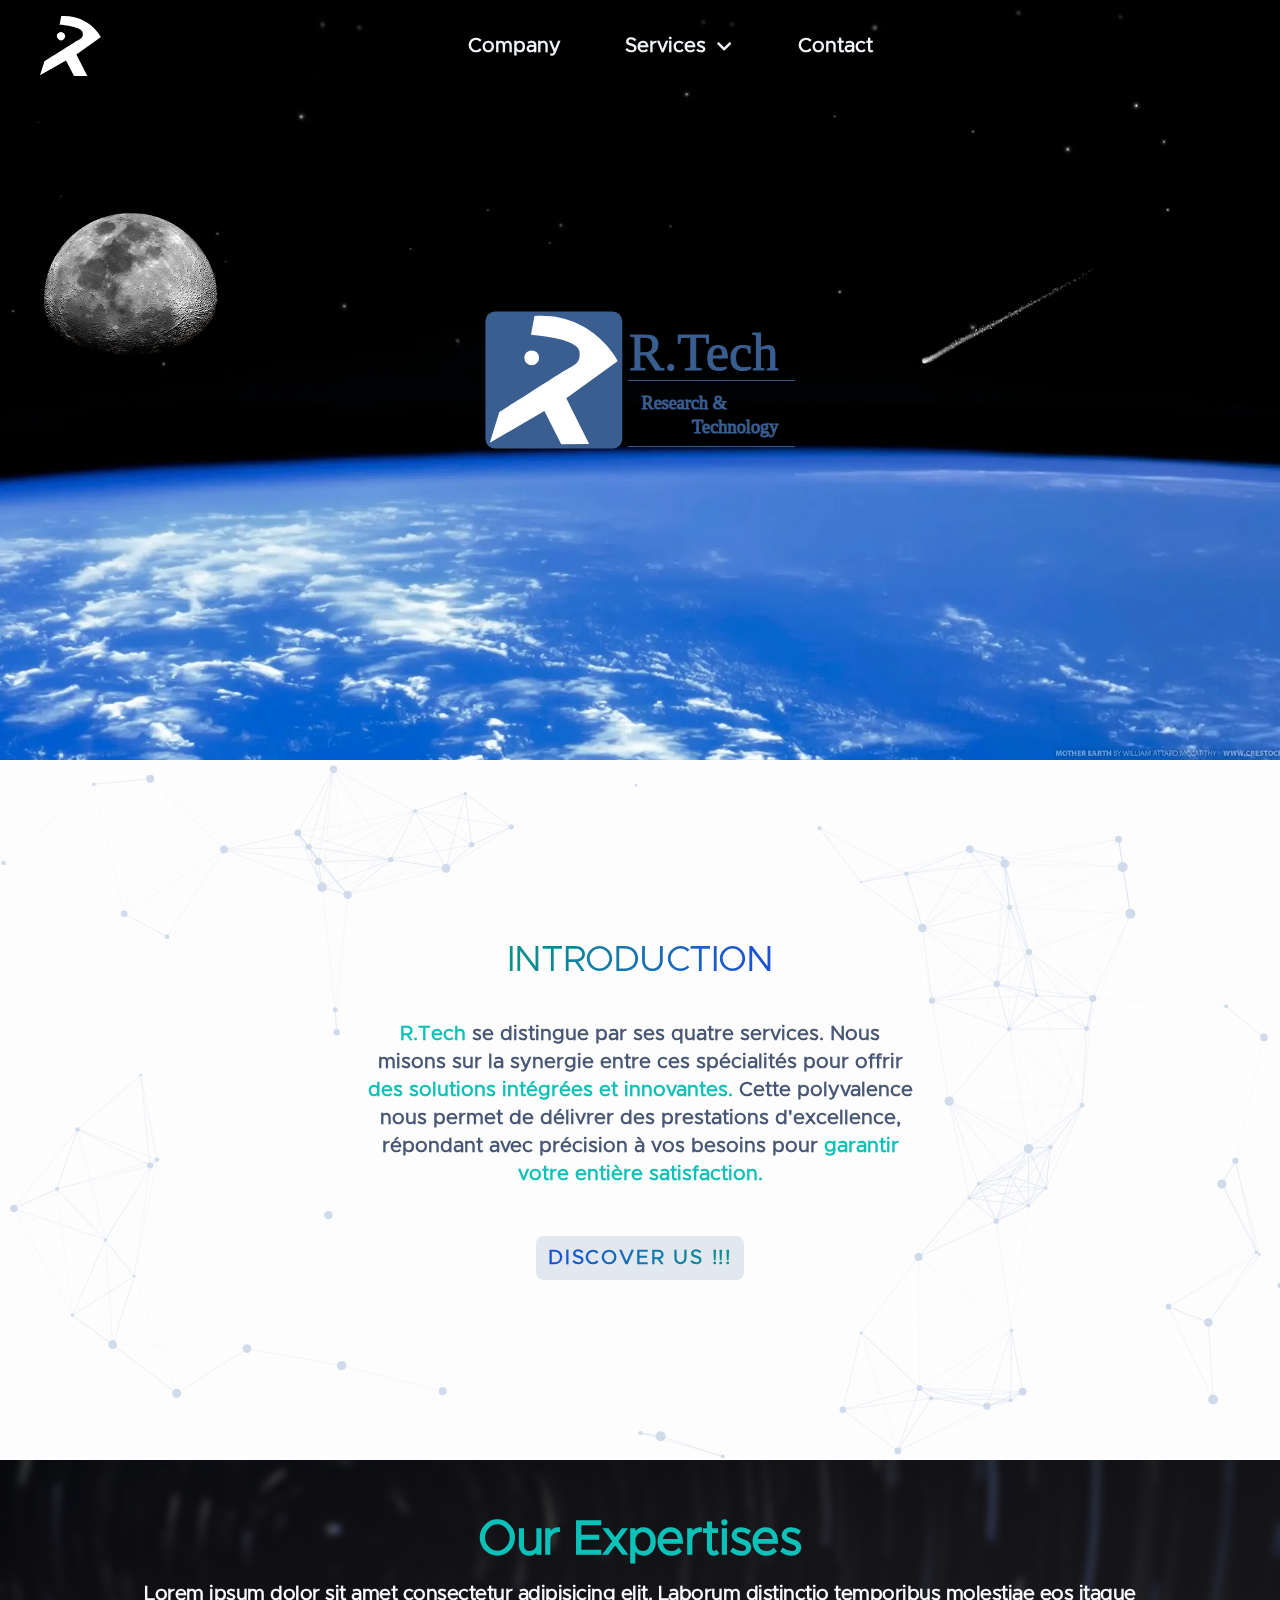
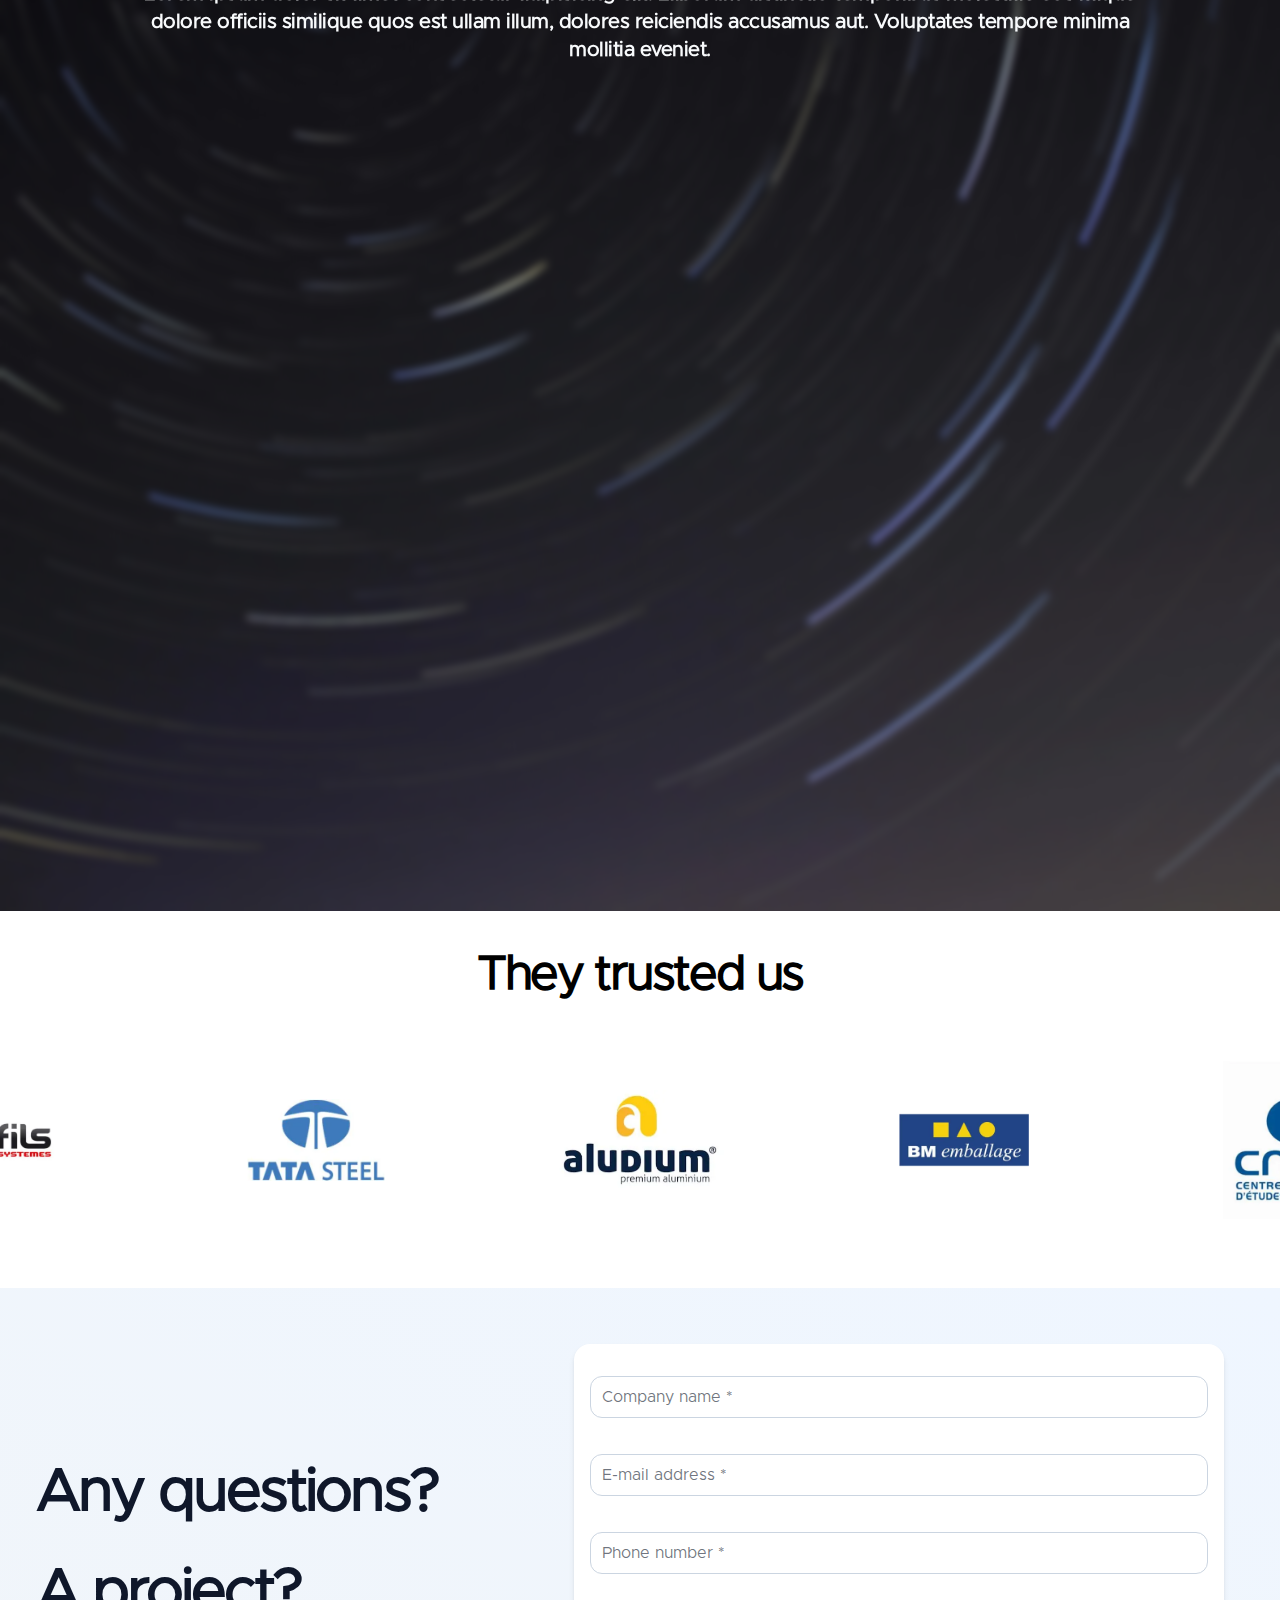
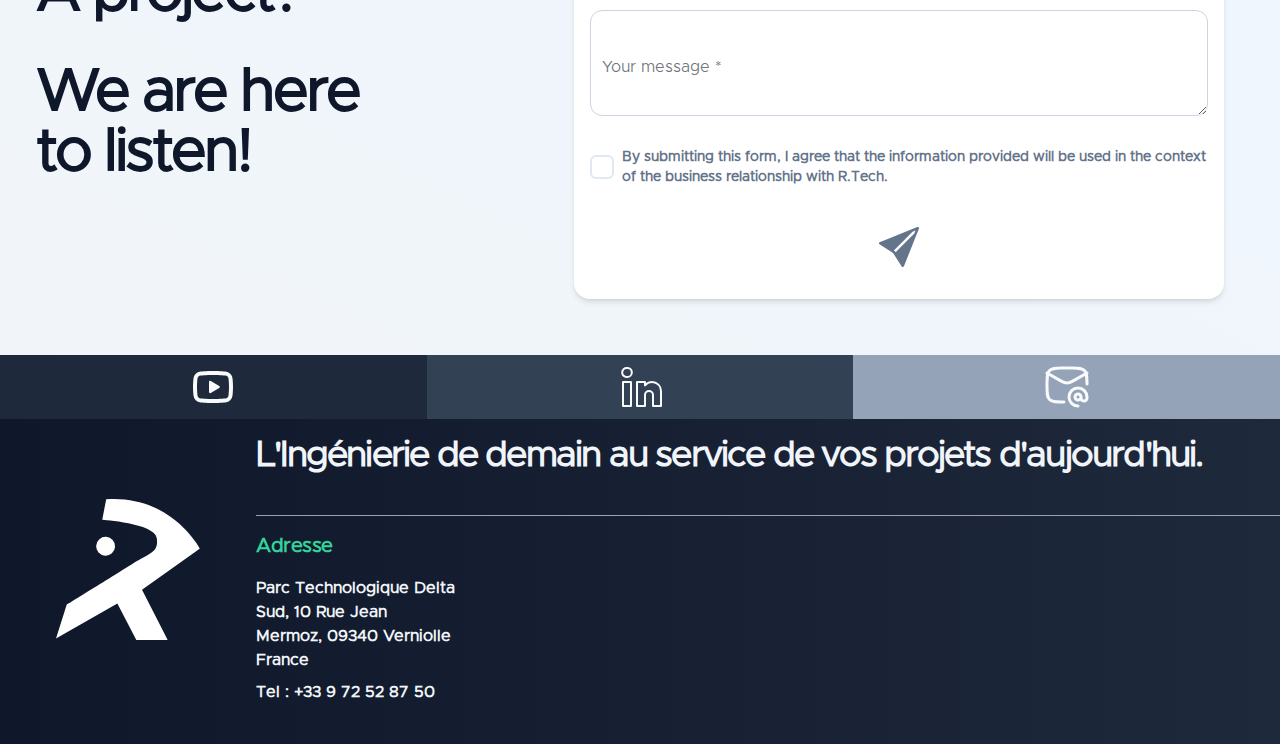
==== commit da954a2e: "Updated repository with new files" ====
--- a/index.html
+++ b/index.html
@@ -33,29 +33,29 @@
 </style>
 <title>Home | R.Tech</title>
 <style>:root{--vc-clr-primary:#000;--vc-clr-secondary:#090f207f;--vc-clr-white:#fff;--vc-icn-width:1.2em;--vc-nav-width:30px;--vc-nav-height:30px;--vc-nav-border-radius:0;--vc-nav-color:var(--vc-clr-primary);--vc-nav-color-hover:var(--vc-clr-secondary);--vc-nav-background:transparent;--vc-pgn-width:12px;--vc-pgn-height:4px;--vc-pgn-margin:4px;--vc-pgn-border-radius:0;--vc-pgn-background-color:var(--vc-clr-secondary);--vc-pgn-active-color:var(--vc-clr-primary)}.carousel{box-sizing:border-box;overscroll-behavior:none;position:relative;text-align:center;touch-action:pan-y}.carousel.is-dragging{touch-action:none}.carousel *{box-sizing:border-box}.carousel__track{display:flex;padding:0!important;position:relative}.carousel__viewport{overflow:hidden}.carousel__sr-only{height:1px;margin:-1px;overflow:hidden;padding:0;position:absolute;width:1px;clip:rect(0,0,0,0);border:0}.carousel__icon{height:var(--vc-icn-width);width:var(--vc-icn-width);fill:currentColor}.carousel__next,.carousel__prev{align-items:center;background:var(--vc-nav-background);border:0;border-radius:var(--vc-nav-border-radius);box-sizing:content-box;color:var(--vc-nav-color);cursor:pointer;display:flex;font-size:var(--vc-nav-height);height:var(--vc-nav-height);justify-content:center;margin:0 10px;padding:0;position:absolute;text-align:center;top:50%;transform:translateY(-50%);width:var(--vc-nav-width)}.carousel__next--disabled,.carousel__prev--disabled{cursor:not-allowed;opacity:.5}.carousel__prev{left:0}.carousel__next{right:0}.carousel--rtl .carousel__prev{left:auto;right:0}.carousel--rtl .carousel__next{left:0;right:auto}@media (hover:hover){.carousel__next:hover,.carousel__prev:hover{color:var(--vc-nav-color-hover)}}.carousel__pagination{display:flex;justify-content:center;line-height:0;list-style:none;margin:10px 0 0;padding:0}.carousel__pagination-button{background:transparent;border:0;cursor:pointer;display:block;margin:0;padding:var(--vc-pgn-margin)}.carousel__pagination-button:after{background-color:var(--vc-pgn-background-color);border-radius:var(--vc-pgn-border-radius);content:"";display:block;height:var(--vc-pgn-height);width:var(--vc-pgn-width)}.carousel__pagination-button--active:after{background-color:var(--vc-pgn-active-color)}@media (hover:hover){.carousel__pagination-button:hover:after{background-color:var(--vc-pgn-active-color)}}.carousel__slide{align-items:center;display:flex;flex-shrink:0;justify-content:center;margin:0;position:relative;scroll-snap-stop:auto;transform:translateZ(0)}</style>
-<style>/*! tailwindcss v3.4.7 | MIT License | https://tailwindcss.com*/*,:after,:before{border-color:rgb(var(--color-gray-200)/1);border-style:solid;border-width:0;box-sizing:border-box}:after,:before{--tw-content:""}:host,html{line-height:1.5;-webkit-text-size-adjust:100%;font-family:ui-sans-serif,system-ui,sans-serif,Apple Color Emoji,Segoe UI Emoji,Segoe UI Symbol,Noto Color Emoji;font-feature-settings:normal;font-variation-settings:normal;-moz-tab-size:4;tab-size:4;-webkit-tap-highlight-color:transparent}body{line-height:inherit;margin:0}hr{border-top-width:1px;color:inherit;height:0}abbr:where([title]){-webkit-text-decoration:underline dotted;text-decoration:underline dotted}h1,h2,h3,h4,h5,h6{font-size:inherit;font-weight:inherit}a{color:inherit;text-decoration:inherit}b,strong{font-weight:bolder}code,kbd,pre,samp{font-family:ui-monospace,SFMono-Regular,Menlo,Monaco,Consolas,Liberation Mono,Courier New,monospace;font-feature-settings:normal;font-size:1em;font-variation-settings:normal}small{font-size:80%}sub,sup{font-size:75%;line-height:0;position:relative;vertical-align:initial}sub{bottom:-.25em}sup{top:-.5em}table{border-collapse:collapse;border-color:inherit;text-indent:0}button,input,optgroup,select,textarea{color:inherit;font-family:inherit;font-feature-settings:inherit;font-size:100%;font-variation-settings:inherit;font-weight:inherit;letter-spacing:inherit;line-height:inherit;margin:0;padding:0}button,select{text-transform:none}button,input:where([type=button]),input:where([type=reset]),input:where([type=submit]){-webkit-appearance:button;background-color:initial;background-image:none}:-moz-focusring{outline:auto}:-moz-ui-invalid{box-shadow:none}progress{vertical-align:initial}::-webkit-inner-spin-button,::-webkit-outer-spin-button{height:auto}[type=search]{-webkit-appearance:textfield;outline-offset:-2px}::-webkit-search-decoration{-webkit-appearance:none}::-webkit-file-upload-button{-webkit-appearance:button;font:inherit}summary{display:list-item}blockquote,dd,dl,figure,h1,h2,h3,h4,h5,h6,hr,p,pre{margin:0}fieldset{margin:0}fieldset,legend{padding:0}menu,ol,ul{list-style:none;margin:0;padding:0}dialog{padding:0}textarea{resize:vertical}input::placeholder,textarea::placeholder{color:rgb(var(--color-gray-400)/1);opacity:1}[role=button],button{cursor:pointer}:disabled{cursor:default}audio,canvas,embed,iframe,img,object,svg,video{display:block;vertical-align:middle}img,video{height:auto;max-width:100%}[hidden]{display:none}*,::backdrop,:after,:before{--tw-border-spacing-x:0;--tw-border-spacing-y:0;--tw-translate-x:0;--tw-translate-y:0;--tw-rotate:0;--tw-skew-x:0;--tw-skew-y:0;--tw-scale-x:1;--tw-scale-y:1;--tw-pan-x: ;--tw-pan-y: ;--tw-pinch-zoom: ;--tw-scroll-snap-strictness:proximity;--tw-gradient-from-position: ;--tw-gradient-via-position: ;--tw-gradient-to-position: ;--tw-ordinal: ;--tw-slashed-zero: ;--tw-numeric-figure: ;--tw-numeric-spacing: ;--tw-numeric-fraction: ;--tw-ring-inset: ;--tw-ring-offset-width:0px;--tw-ring-offset-color:#fff;--tw-ring-color:#3b82f680;--tw-ring-offset-shadow:0 0 #0000;--tw-ring-shadow:0 0 #0000;--tw-shadow:0 0 #0000;--tw-shadow-colored:0 0 #0000;--tw-blur: ;--tw-brightness: ;--tw-contrast: ;--tw-grayscale: ;--tw-hue-rotate: ;--tw-invert: ;--tw-saturate: ;--tw-sepia: ;--tw-drop-shadow: ;--tw-backdrop-blur: ;--tw-backdrop-brightness: ;--tw-backdrop-contrast: ;--tw-backdrop-grayscale: ;--tw-backdrop-hue-rotate: ;--tw-backdrop-invert: ;--tw-backdrop-opacity: ;--tw-backdrop-saturate: ;--tw-backdrop-sepia: ;--tw-contain-size: ;--tw-contain-layout: ;--tw-contain-paint: ;--tw-contain-style: }.container{width:100%}@media (min-width:640px){.container{max-width:640px}}@media (min-width:768px){.container{max-width:768px}}@media (min-width:1024px){.container{max-width:1024px}}@media (min-width:1280px){.container{max-width:1280px}}@media (min-width:1536px){.container{max-width:1536px}}.form-input,.form-multiselect,.form-select,.form-textarea{-webkit-appearance:none;-moz-appearance:none;appearance:none;background-color:#fff;border-color:rgb(var(--color-gray-500)/var(--tw-border-opacity,1));border-radius:0;border-width:1px;font-size:1rem;line-height:1.5rem;padding:.5rem .75rem;--tw-shadow:0 0 #0000}.form-input:focus,.form-multiselect:focus,.form-select:focus,.form-textarea:focus{outline:2px solid #0000;outline-offset:2px;--tw-ring-inset:var(--tw-empty, );--tw-ring-offset-width:0px;--tw-ring-offset-color:#fff;--tw-ring-color:#2563eb;--tw-ring-offset-shadow:var(--tw-ring-inset) 0 0 0 var(--tw-ring-offset-width) var(--tw-ring-offset-color);--tw-ring-shadow:var(--tw-ring-inset) 0 0 0 calc(1px + var(--tw-ring-offset-width)) var(--tw-ring-color);border-color:#2563eb;box-shadow:var(--tw-ring-offset-shadow),var(--tw-ring-shadow),var(--tw-shadow)}.form-input::placeholder,.form-textarea::placeholder{color:rgb(var(--color-gray-500)/var(--tw-text-opacity,1));opacity:1}.form-input::-webkit-datetime-edit-fields-wrapper{padding:0}.form-input::-webkit-date-and-time-value{min-height:1.5em;text-align:inherit}.form-input::-webkit-datetime-edit{display:inline-flex}.form-input::-webkit-datetime-edit,.form-input::-webkit-datetime-edit-day-field,.form-input::-webkit-datetime-edit-hour-field,.form-input::-webkit-datetime-edit-meridiem-field,.form-input::-webkit-datetime-edit-millisecond-field,.form-input::-webkit-datetime-edit-minute-field,.form-input::-webkit-datetime-edit-month-field,.form-input::-webkit-datetime-edit-second-field,.form-input::-webkit-datetime-edit-year-field{padding-bottom:0;padding-top:0}.form-select{background-image:url("data:image/svg+xml;charset=utf-8,%3Csvg xmlns='http://www.w3.org/2000/svg' fill='none' viewBox='0 0 20 20'%3E%3Cpath stroke='rgb(var(--color-gray-500) / var(--tw-stroke-opacity, 1))' stroke-linecap='round' stroke-linejoin='round' stroke-width='1.5' d='m6 8 4 4 4-4'/%3E%3C/svg%3E");background-position:right .5rem center;background-repeat:no-repeat;background-size:1.5em 1.5em;padding-right:2.5rem;-webkit-print-color-adjust:exact;print-color-adjust:exact}.form-select:where([size]:not([size="1"])){background-image:none;background-position:0 0;background-repeat:unset;background-size:initial;padding-right:.75rem;-webkit-print-color-adjust:unset;print-color-adjust:unset}.form-checkbox,.form-radio{-webkit-appearance:none;-moz-appearance:none;appearance:none;background-color:#fff;background-origin:border-box;border-color:rgb(var(--color-gray-500)/var(--tw-border-opacity,1));border-width:1px;color:#2563eb;display:inline-block;flex-shrink:0;height:1rem;padding:0;-webkit-print-color-adjust:exact;print-color-adjust:exact;-webkit-user-select:none;user-select:none;vertical-align:middle;width:1rem;--tw-shadow:0 0 #0000}.form-checkbox{border-radius:0}.form-radio{border-radius:100%}.form-checkbox:focus,.form-radio:focus{outline:2px solid #0000;outline-offset:2px;--tw-ring-inset:var(--tw-empty, );--tw-ring-offset-width:2px;--tw-ring-offset-color:#fff;--tw-ring-color:#2563eb;--tw-ring-offset-shadow:var(--tw-ring-inset) 0 0 0 var(--tw-ring-offset-width) var(--tw-ring-offset-color);--tw-ring-shadow:var(--tw-ring-inset) 0 0 0 calc(2px + var(--tw-ring-offset-width)) var(--tw-ring-color);box-shadow:var(--tw-ring-offset-shadow),var(--tw-ring-shadow),var(--tw-shadow)}.form-checkbox:checked,.form-radio:checked{background-color:currentColor;background-position:50%;background-repeat:no-repeat;background-size:100% 100%;border-color:#0000}.form-checkbox:checked{background-image:url("data:image/svg+xml;charset=utf-8,%3Csvg xmlns='http://www.w3.org/2000/svg' fill='%23fff' viewBox='0 0 16 16'%3E%3Cpath d='M12.207 4.793a1 1 0 0 1 0 1.414l-5 5a1 1 0 0 1-1.414 0l-2-2a1 1 0 0 1 1.414-1.414L6.5 9.086l4.293-4.293a1 1 0 0 1 1.414 0'/%3E%3C/svg%3E")}@media (forced-colors:active){.form-checkbox:checked{-webkit-appearance:auto;-moz-appearance:auto;appearance:auto}}.form-radio:checked{background-image:url("data:image/svg+xml;charset=utf-8,%3Csvg xmlns='http://www.w3.org/2000/svg' fill='%23fff' viewBox='0 0 16 16'%3E%3Ccircle cx='8' cy='8' r='3'/%3E%3C/svg%3E")}@media (forced-colors:active){.form-radio:checked{-webkit-appearance:auto;-moz-appearance:auto;appearance:auto}}.form-checkbox:checked:focus,.form-checkbox:checked:hover,.form-checkbox:indeterminate,.form-radio:checked:focus,.form-radio:checked:hover{background-color:currentColor;border-color:#0000}.form-checkbox:indeterminate{background-image:url("data:image/svg+xml;charset=utf-8,%3Csvg xmlns='http://www.w3.org/2000/svg' fill='none' viewBox='0 0 16 16'%3E%3Cpath stroke='%23fff' stroke-linecap='round' stroke-linejoin='round' stroke-width='2' d='M4 8h8'/%3E%3C/svg%3E");background-position:50%;background-repeat:no-repeat;background-size:100% 100%}@media (forced-colors:active){.form-checkbox:indeterminate{-webkit-appearance:auto;-moz-appearance:auto;appearance:auto}}.form-checkbox:indeterminate:focus,.form-checkbox:indeterminate:hover{background-color:currentColor;border-color:#0000}.prose{color:var(--tw-prose-body);max-width:65ch}.prose :where(p):not(:where([class~=not-prose],[class~=not-prose] *)){margin-bottom:1.25em;margin-top:1.25em}.prose :where([class~=lead]):not(:where([class~=not-prose],[class~=not-prose] *)){color:var(--tw-prose-lead);font-size:1.25em;line-height:1.6;margin-bottom:1.2em;margin-top:1.2em}.prose :where(a):not(:where([class~=not-prose],[class~=not-prose] *)){color:var(--tw-prose-links);font-weight:500;text-decoration:underline}.prose :where(strong):not(:where([class~=not-prose],[class~=not-prose] *)){color:var(--tw-prose-bold);font-weight:600}.prose :where(a strong):not(:where([class~=not-prose],[class~=not-prose] *)){color:inherit}.prose :where(blockquote strong):not(:where([class~=not-prose],[class~=not-prose] *)){color:inherit}.prose :where(thead th strong):not(:where([class~=not-prose],[class~=not-prose] *)){color:inherit}.prose :where(ol):not(:where([class~=not-prose],[class~=not-prose] *)){list-style-type:decimal;margin-bottom:1.25em;margin-top:1.25em;padding-inline-start:1.625em}.prose :where(ol[type=A]):not(:where([class~=not-prose],[class~=not-prose] *)){list-style-type:upper-alpha}.prose :where(ol[type=a]):not(:where([class~=not-prose],[class~=not-prose] *)){list-style-type:lower-alpha}.prose :where(ol[type=A s]):not(:where([class~=not-prose],[class~=not-prose] *)){list-style-type:upper-alpha}.prose :where(ol[type=a s]):not(:where([class~=not-prose],[class~=not-prose] *)){list-style-type:lower-alpha}.prose :where(ol[type=I]):not(:where([class~=not-prose],[class~=not-prose] *)){list-style-type:upper-roman}.prose :where(ol[type=i]):not(:where([class~=not-prose],[class~=not-prose] *)){list-style-type:lower-roman}.prose :where(ol[type=I s]):not(:where([class~=not-prose],[class~=not-prose] *)){list-style-type:upper-roman}.prose :where(ol[type=i s]):not(:where([class~=not-prose],[class~=not-prose] *)){list-style-type:lower-roman}.prose :where(ol[type="1"]):not(:where([class~=not-prose],[class~=not-prose] *)){list-style-type:decimal}.prose :where(ul):not(:where([class~=not-prose],[class~=not-prose] *)){list-style-type:disc;margin-bottom:1.25em;margin-top:1.25em;padding-inline-start:1.625em}.prose :where(ol>li):not(:where([class~=not-prose],[class~=not-prose] *))::marker{color:var(--tw-prose-counters);font-weight:400}.prose :where(ul>li):not(:where([class~=not-prose],[class~=not-prose] *))::marker{color:var(--tw-prose-bullets)}.prose :where(dt):not(:where([class~=not-prose],[class~=not-prose] *)){color:var(--tw-prose-headings);font-weight:600;margin-top:1.25em}.prose :where(hr):not(:where([class~=not-prose],[class~=not-prose] *)){border-color:var(--tw-prose-hr);border-top-width:1px;margin-bottom:3em;margin-top:3em}.prose :where(blockquote):not(:where([class~=not-prose],[class~=not-prose] *)){border-inline-start-color:var(--tw-prose-quote-borders);border-inline-start-width:.25rem;color:var(--tw-prose-quotes);font-style:italic;font-weight:500;margin-bottom:1.6em;margin-top:1.6em;padding-inline-start:1em;quotes:"“""”""‘""’"}.prose :where(blockquote p:first-of-type):not(:where([class~=not-prose],[class~=not-prose] *)):before{content:open-quote}.prose :where(blockquote p:last-of-type):not(:where([class~=not-prose],[class~=not-prose] *)):after{content:close-quote}.prose :where(h1):not(:where([class~=not-prose],[class~=not-prose] *)){color:var(--tw-prose-headings);font-size:2.25em;font-weight:800;line-height:1.1111111;margin-bottom:.8888889em;margin-top:0}.prose :where(h1 strong):not(:where([class~=not-prose],[class~=not-prose] *)){color:inherit;font-weight:900}.prose :where(h2):not(:where([class~=not-prose],[class~=not-prose] *)){color:var(--tw-prose-headings);font-size:1.5em;font-weight:700;line-height:1.3333333;margin-bottom:1em;margin-top:2em}.prose :where(h2 strong):not(:where([class~=not-prose],[class~=not-prose] *)){color:inherit;font-weight:800}.prose :where(h3):not(:where([class~=not-prose],[class~=not-prose] *)){color:var(--tw-prose-headings);font-size:1.25em;font-weight:600;line-height:1.6;margin-bottom:.6em;margin-top:1.6em}.prose :where(h3 strong):not(:where([class~=not-prose],[class~=not-prose] *)){color:inherit;font-weight:700}.prose :where(h4):not(:where([class~=not-prose],[class~=not-prose] *)){color:var(--tw-prose-headings);font-weight:600;line-height:1.5;margin-bottom:.5em;margin-top:1.5em}.prose :where(h4 strong):not(:where([class~=not-prose],[class~=not-prose] *)){color:inherit;font-weight:700}.prose :where(img):not(:where([class~=not-prose],[class~=not-prose] *)){margin-bottom:2em;margin-top:2em}.prose :where(picture):not(:where([class~=not-prose],[class~=not-prose] *)){display:block;margin-bottom:2em;margin-top:2em}.prose :where(video):not(:where([class~=not-prose],[class~=not-prose] *)){margin-bottom:2em;margin-top:2em}.prose :where(kbd):not(:where([class~=not-prose],[class~=not-prose] *)){border-radius:.3125rem;box-shadow:0 0 0 1px rgb(var(--tw-prose-kbd-shadows)/10%),0 3px rgb(var(--tw-prose-kbd-shadows)/10%);color:var(--tw-prose-kbd);font-family:inherit;font-size:.875em;font-weight:500;padding-inline-end:.375em;padding-bottom:.1875em;padding-top:.1875em;padding-inline-start:.375em}.prose :where(code):not(:where([class~=not-prose],[class~=not-prose] *)){color:var(--tw-prose-code);font-size:.875em;font-weight:600}.prose :where(code):not(:where([class~=not-prose],[class~=not-prose] *)):before{content:"`"}.prose :where(code):not(:where([class~=not-prose],[class~=not-prose] *)):after{content:"`"}.prose :where(a code):not(:where([class~=not-prose],[class~=not-prose] *)){color:inherit}.prose :where(h1 code):not(:where([class~=not-prose],[class~=not-prose] *)){color:inherit}.prose :where(h2 code):not(:where([class~=not-prose],[class~=not-prose] *)){color:inherit;font-size:.875em}.prose :where(h3 code):not(:where([class~=not-prose],[class~=not-prose] *)){color:inherit;font-size:.9em}.prose :where(h4 code):not(:where([class~=not-prose],[class~=not-prose] *)){color:inherit}.prose :where(blockquote code):not(:where([class~=not-prose],[class~=not-prose] *)){color:inherit}.prose :where(thead th code):not(:where([class~=not-prose],[class~=not-prose] *)){color:inherit}.prose :where(pre):not(:where([class~=not-prose],[class~=not-prose] *)){background-color:var(--tw-prose-pre-bg);border-radius:.375rem;color:var(--tw-prose-pre-code);font-size:.875em;font-weight:400;line-height:1.7142857;margin-bottom:1.7142857em;margin-top:1.7142857em;overflow-x:auto;padding-inline-end:1.1428571em;padding-bottom:.8571429em;padding-top:.8571429em;padding-inline-start:1.1428571em}.prose :where(pre code):not(:where([class~=not-prose],[class~=not-prose] *)){background-color:initial;border-radius:0;border-width:0;color:inherit;font-family:inherit;font-size:inherit;font-weight:inherit;line-height:inherit;padding:0}.prose :where(pre code):not(:where([class~=not-prose],[class~=not-prose] *)):before{content:none}.prose :where(pre code):not(:where([class~=not-prose],[class~=not-prose] *)):after{content:none}.prose :where(table):not(:where([class~=not-prose],[class~=not-prose] *)){font-size:.875em;line-height:1.7142857;margin-bottom:2em;margin-top:2em;table-layout:auto;width:100%}.prose :where(thead):not(:where([class~=not-prose],[class~=not-prose] *)){border-bottom-color:var(--tw-prose-th-borders);border-bottom-width:1px}.prose :where(thead th):not(:where([class~=not-prose],[class~=not-prose] *)){color:var(--tw-prose-headings);font-weight:600;padding-inline-end:.5714286em;padding-bottom:.5714286em;padding-inline-start:.5714286em;vertical-align:bottom}.prose :where(tbody tr):not(:where([class~=not-prose],[class~=not-prose] *)){border-bottom-color:var(--tw-prose-td-borders);border-bottom-width:1px}.prose :where(tbody tr:last-child):not(:where([class~=not-prose],[class~=not-prose] *)){border-bottom-width:0}.prose :where(tbody td):not(:where([class~=not-prose],[class~=not-prose] *)){vertical-align:initial}.prose :where(tfoot):not(:where([class~=not-prose],[class~=not-prose] *)){border-top-color:var(--tw-prose-th-borders);border-top-width:1px}.prose :where(tfoot td):not(:where([class~=not-prose],[class~=not-prose] *)){vertical-align:top}.prose :where(th,td):not(:where([class~=not-prose],[class~=not-prose] *)){text-align:start}.prose :where(figure>*):not(:where([class~=not-prose],[class~=not-prose] *)){margin-bottom:0;margin-top:0}.prose :where(figcaption):not(:where([class~=not-prose],[class~=not-prose] *)){color:var(--tw-prose-captions);font-size:.875em;line-height:1.4285714;margin-top:.8571429em}.prose{--tw-prose-body:#374151;--tw-prose-headings:#111827;--tw-prose-lead:#4b5563;--tw-prose-links:#111827;--tw-prose-bold:#111827;--tw-prose-counters:#6b7280;--tw-prose-bullets:#d1d5db;--tw-prose-hr:#e5e7eb;--tw-prose-quotes:#111827;--tw-prose-quote-borders:#e5e7eb;--tw-prose-captions:#6b7280;--tw-prose-kbd:#111827;--tw-prose-kbd-shadows:17 24 39;--tw-prose-code:#111827;--tw-prose-pre-code:#e5e7eb;--tw-prose-pre-bg:#1f2937;--tw-prose-th-borders:#d1d5db;--tw-prose-td-borders:#e5e7eb;--tw-prose-invert-body:#d1d5db;--tw-prose-invert-headings:#fff;--tw-prose-invert-lead:#9ca3af;--tw-prose-invert-links:#fff;--tw-prose-invert-bold:#fff;--tw-prose-invert-counters:#9ca3af;--tw-prose-invert-bullets:#4b5563;--tw-prose-invert-hr:#374151;--tw-prose-invert-quotes:#f3f4f6;--tw-prose-invert-quote-borders:#374151;--tw-prose-invert-captions:#9ca3af;--tw-prose-invert-kbd:#fff;--tw-prose-invert-kbd-shadows:255 255 255;--tw-prose-invert-code:#fff;--tw-prose-invert-pre-code:#d1d5db;--tw-prose-invert-pre-bg:#00000080;--tw-prose-invert-th-borders:#4b5563;--tw-prose-invert-td-borders:#374151;font-size:1rem;line-height:1.75}.prose :where(picture>img):not(:where([class~=not-prose],[class~=not-prose] *)){margin-bottom:0;margin-top:0}.prose :where(li):not(:where([class~=not-prose],[class~=not-prose] *)){margin-bottom:.5em;margin-top:.5em}.prose :where(ol>li):not(:where([class~=not-prose],[class~=not-prose] *)){padding-inline-start:.375em}.prose :where(ul>li):not(:where([class~=not-prose],[class~=not-prose] *)){padding-inline-start:.375em}.prose :where(.prose>ul>li p):not(:where([class~=not-prose],[class~=not-prose] *)){margin-bottom:.75em;margin-top:.75em}.prose :where(.prose>ul>li>p:first-child):not(:where([class~=not-prose],[class~=not-prose] *)){margin-top:1.25em}.prose :where(.prose>ul>li>p:last-child):not(:where([class~=not-prose],[class~=not-prose] *)){margin-bottom:1.25em}.prose :where(.prose>ol>li>p:first-child):not(:where([class~=not-prose],[class~=not-prose] *)){margin-top:1.25em}.prose :where(.prose>ol>li>p:last-child):not(:where([class~=not-prose],[class~=not-prose] *)){margin-bottom:1.25em}.prose :where(ul ul,ul ol,ol ul,ol ol):not(:where([class~=not-prose],[class~=not-prose] *)){margin-bottom:.75em;margin-top:.75em}.prose :where(dl):not(:where([class~=not-prose],[class~=not-prose] *)){margin-bottom:1.25em;margin-top:1.25em}.prose :where(dd):not(:where([class~=not-prose],[class~=not-prose] *)){margin-top:.5em;padding-inline-start:1.625em}.prose :where(hr+*):not(:where([class~=not-prose],[class~=not-prose] *)){margin-top:0}.prose :where(h2+*):not(:where([class~=not-prose],[class~=not-prose] *)){margin-top:0}.prose :where(h3+*):not(:where([class~=not-prose],[class~=not-prose] *)){margin-top:0}.prose :where(h4+*):not(:where([class~=not-prose],[class~=not-prose] *)){margin-top:0}.prose :where(thead th:first-child):not(:where([class~=not-prose],[class~=not-prose] *)){padding-inline-start:0}.prose :where(thead th:last-child):not(:where([class~=not-prose],[class~=not-prose] *)){padding-inline-end:0}.prose :where(tbody td,tfoot td):not(:where([class~=not-prose],[class~=not-prose] *)){padding-inline-end:.5714286em;padding-bottom:.5714286em;padding-top:.5714286em;padding-inline-start:.5714286em}.prose :where(tbody td:first-child,tfoot td:first-child):not(:where([class~=not-prose],[class~=not-prose] *)){padding-inline-start:0}.prose :where(tbody td:last-child,tfoot td:last-child):not(:where([class~=not-prose],[class~=not-prose] *)){padding-inline-end:0}.prose :where(figure):not(:where([class~=not-prose],[class~=not-prose] *)){margin-bottom:2em;margin-top:2em}.prose :where(.prose>:first-child):not(:where([class~=not-prose],[class~=not-prose] *)){margin-top:0}.prose :where(.prose>:last-child):not(:where([class~=not-prose],[class~=not-prose] *)){margin-bottom:0}.sr-only{height:1px;margin:-1px;overflow:hidden;padding:0;position:absolute;width:1px;clip:rect(0,0,0,0);border-width:0;white-space:nowrap}.pointer-events-none{pointer-events:none}.pointer-events-auto{pointer-events:auto}.visible{visibility:visible}.invisible{visibility:hidden}.static{position:static}.\!fixed{position:fixed!important}.fixed{position:fixed}.\!absolute{position:absolute!important}.absolute{position:absolute}.relative{position:relative}.\!sticky{position:sticky!important}.sticky{position:sticky}.inset-0{top:0;right:0;bottom:0;left:0}.inset-x-0{left:0;right:0}.inset-y-0{bottom:0;top:0}.\!left-0{left:0!important}.\!top-0{top:0!important}.-bottom-1{bottom:-.25rem}.-bottom-\[0\.5px\]{bottom:-.5px}.-left-1{left:-.25rem}.-right-1{right:-.25rem}.-right-10{right:-2.5rem}.-top-0\.5{top:-.125rem}.-top-1{top:-.25rem}.bottom-0{bottom:0}.bottom-4{bottom:1rem}.bottom-6{bottom:1.5rem}.bottom-80{bottom:20rem}.bottom-\[-0\.75rem\]{bottom:-.75rem}.bottom-\[20px\]{bottom:20px}.end-0{inset-inline-end:0}.end-4{inset-inline-end:1rem}.left-0{left:0}.left-1\/2{left:50%}.left-10{left:2.5rem}.left-2\/4{left:50%}.left-4{left:1rem}.left-8{left:2rem}.left-\[167px\]{left:167px}.left-\[4px\]{left:4px}.left-\[50\%\]{left:50%}.left-\[8px\]{left:8px}.right-0{right:0}.right-12{right:3rem}.right-3{right:.75rem}.right-4{right:1rem}.right-\[\.75rem\]{right:.75rem}.right-\[0\.5rem\]{right:.5rem}.right-\[20px\]{right:20px}.right-\[50\%\]{right:50%}.right-px{right:1px}.start-0{inset-inline-start:0}.start-4{inset-inline-start:1rem}.top-0{top:0}.top-1\/2{top:50%}.top-20{top:5rem}.top-24{top:6rem}.top-\[4px\]{top:4px}.top-\[50\%\]{top:50%}.top-\[8px\]{top:8px}.top-full{top:100%}.top-px{top:1px}.z-0{z-index:0}.z-10{z-index:10}.z-20{z-index:20}.z-30{z-index:30}.z-40{z-index:40}.z-50{z-index:50}.z-\[1\]{z-index:1}.z-\[55\]{z-index:55}.order-1{order:1}.order-2{order:2}.order-3{order:3}.col-span-1{grid-column:span 1/span 1}.col-span-4{grid-column:span 4/span 4}.col-start-1{grid-column-start:1}.row-start-1{grid-row-start:1}.float-left{float:left}.\!m-0{margin:0!important}.-m-1\.5{margin:-.375rem}.-m-5{margin:-1.25rem}.m-0{margin:0}.m-10{margin:2.5rem}.m-2{margin:.5rem}.m-3{margin:.75rem}.m-4{margin:1rem}.m-5{margin:1.25rem}.m-\[0\.143rem\]{margin:.143rem}.m-auto{margin:auto}.-mx-1{margin-left:-.25rem;margin-right:-.25rem}.-my-1\.5{margin-bottom:-.375rem;margin-top:-.375rem}.mx-0{margin-left:0;margin-right:0}.mx-1{margin-left:.25rem;margin-right:.25rem}.mx-14{margin-left:3.5rem;margin-right:3.5rem}.mx-2{margin-left:.5rem;margin-right:.5rem}.mx-3{margin-left:.75rem;margin-right:.75rem}.mx-4{margin-left:1rem;margin-right:1rem}.mx-auto{margin-left:auto;margin-right:auto}.my-0{margin-bottom:0;margin-top:0}.my-1{margin-bottom:.25rem;margin-top:.25rem}.my-1\.5{margin-bottom:.375rem;margin-top:.375rem}.my-14{margin-bottom:3.5rem;margin-top:3.5rem}.my-16{margin-bottom:4rem;margin-top:4rem}.my-2{margin-bottom:.5rem;margin-top:.5rem}.my-20{margin-bottom:5rem;margin-top:5rem}.my-24{margin-bottom:6rem;margin-top:6rem}.my-4{margin-bottom:1rem;margin-top:1rem}.my-5{margin-bottom:1.25rem;margin-top:1.25rem}.-mb-\[2px\]{margin-bottom:-2px}.-mb-px{margin-bottom:-1px}.-me-1\.5{margin-inline-end:-.375rem}.-ml-1{margin-left:-.25rem}.-ml-3{margin-left:-.75rem}.-ml-4{margin-left:-1rem}.-ml-\[2px\]{margin-left:-2px}.-ml-\[5px\]{margin-left:-5px}.-ml-px{margin-left:-1px}.-mr-2{margin-right:-.5rem}.-ms-1\.5{margin-inline-start:-.375rem}.-mt-1{margin-top:-.25rem}.-mt-2{margin-top:-.5rem}.-mt-3{margin-top:-.75rem}.-mt-4{margin-top:-1rem}.-mt-\[5px\]{margin-top:-5px}.mb-0{margin-bottom:0}.mb-1{margin-bottom:.25rem}.mb-1\.5{margin-bottom:.375rem}.mb-10{margin-bottom:2.5rem}.mb-2{margin-bottom:.5rem}.mb-4{margin-bottom:1rem}.mb-6{margin-bottom:1.5rem}.mb-\[-0\.5715rem\]{margin-bottom:-.5715rem}.me-1\.5{margin-inline-end:.375rem}.ml-0{margin-left:0}.ml-2{margin-left:.5rem}.ml-\[-0\.4715rem\]{margin-left:-.4715rem}.ml-\[-0\.5715rem\]{margin-left:-.5715rem}.ml-\[-1px\]{margin-left:-1px}.ml-auto{margin-left:auto}.mr-0{margin-right:0}.mr-1{margin-right:.25rem}.mr-2{margin-right:.5rem}.mr-4{margin-right:1rem}.mr-auto{margin-right:auto}.ms-3{margin-inline-start:.75rem}.ms-auto{margin-inline-start:auto}.mt-0{margin-top:0}.mt-1{margin-top:.25rem}.mt-2{margin-top:.5rem}.mt-3{margin-top:.75rem}.mt-4{margin-top:1rem}.mt-6{margin-top:1.5rem}.mt-8{margin-top:2rem}.mt-\[-0\.5715rem\]{margin-top:-.5715rem}.mt-\[-0\.5rem\]{margin-top:-.5rem}.box-border{box-sizing:border-box}.line-clamp-1{display:-webkit-box;overflow:hidden;-webkit-box-orient:vertical;-webkit-line-clamp:1}.block{display:block}.inline-block{display:inline-block}.inline{display:inline}.flex{display:flex}.inline-flex{display:inline-flex}.table{display:table}.grid{display:grid}.inline-grid{display:inline-grid}.hidden{display:none}.size-6{height:1.5rem;width:1.5rem}.size-7{height:1.75rem;width:1.75rem}.size-9{height:2.25rem;width:2.25rem}.\!h-screen{height:100vh!important}.h-0{height:0}.h-0\.5{height:.125rem}.h-1{height:.25rem}.h-1\.5{height:.375rem}.h-1\/3{height:33.333333%}.h-10{height:2.5rem}.h-12{height:3rem}.h-14{height:3.5rem}.h-16{height:4rem}.h-2{height:.5rem}.h-2\.5{height:.625rem}.h-2\/5{height:40%}.h-20{height:5rem}.h-28{height:7rem}.h-3{height:.75rem}.h-3\.5{height:.875rem}.h-36{height:9rem}.h-4{height:1rem}.h-4\/5{height:80%}.h-40{height:10rem}.h-5{height:1.25rem}.h-56{height:14rem}.h-6{height:1.5rem}.h-7{height:1.75rem}.h-72{height:18rem}.h-8{height:2rem}.h-9{height:2.25rem}.h-\[0\.857rem\]{height:.857rem}.h-\[1\.143rem\]{height:1.143rem}.h-\[1\.25rem\]{height:1.25rem}.h-\[1\.571rem\]{height:1.571rem}.h-\[1\.5rem\]{height:1.5rem}.h-\[10px\]{height:10px}.h-\[150px\]{height:150px}.h-\[166px\]{height:166px}.h-\[1px\]{height:1px}.h-\[2\.25rem\]{height:2.25rem}.h-\[20px\]{height:20px}.h-\[220px\]{height:220px}.h-\[2px\]{height:2px}.h-\[2rem\]{height:2rem}.h-\[360px\]{height:360px}.h-\[380px\]{height:380px}.h-\[3rem\]{height:3rem}.h-\[4px\]{height:4px}.h-\[5px\]{height:5px}.h-\[650px\]{height:650px}.h-\[700px\]{height:700px}.h-\[760px\]{height:760px}.h-\[9px\]{height:9px}.h-\[calc\(100\%\+18px\)\]{height:calc(100% + 18px)}.h-\[calc\(100\%-2px\)\]{height:calc(100% - 2px)}.h-auto{height:auto}.h-fit{height:fit-content}.h-full{height:100%}.h-px{height:1px}.h-screen{height:100vh}.\!max-h-full{max-height:100%!important}.max-h-0{max-height:0}.max-h-24{max-height:6rem}.max-h-40{max-height:10rem}.max-h-60{max-height:15rem}.max-h-96{max-height:24rem}.max-h-\[1000px\]{max-height:1000px}.max-h-\[200px\]{max-height:200px}.max-h-\[90vh\]{max-height:90vh}.min-h-0{min-height:0}.min-h-\[2\.877rem\]{min-height:2.877rem}.min-h-\[500px\]{min-height:500px}.min-h-\[70px\]{min-height:70px}.min-h-\[80px\]{min-height:80px}.min-h-full{min-height:100%}.\!w-16{width:4rem!important}.\!w-screen{width:100vw!important}.w-0{width:0}.w-0\.5{width:.125rem}.w-1{width:.25rem}.w-1\/3{width:33.333333%}.w-10{width:2.5rem}.w-11{width:2.75rem}.w-12{width:3rem}.w-14{width:3.5rem}.w-16{width:4rem}.w-2{width:.5rem}.w-2\.5{width:.625rem}.w-2\/3{width:66.666667%}.w-2\/5{width:40%}.w-20{width:5rem}.w-24{width:6rem}.w-28{width:7rem}.w-3{width:.75rem}.w-3\/12{width:25%}.w-32{width:8rem}.w-36{width:9rem}.w-4{width:1rem}.w-4\/5{width:80%}.w-48{width:12rem}.w-5{width:1.25rem}.w-56{width:14rem}.w-6{width:1.5rem}.w-60{width:15rem}.w-7{width:1.75rem}.w-8{width:2rem}.w-80{width:20rem}.w-9{width:2.25rem}.w-96{width:24rem}.w-\[0\.857rem\]{width:.857rem}.w-\[1\%\]{width:1%}.w-\[1\.143rem\]{width:1.143rem}.w-\[1\.571rem\]{width:1.571rem}.w-\[10px\]{width:10px}.w-\[150px\]{width:150px}.w-\[17px\]{width:17px}.w-\[193px\]{width:193px}.w-\[20vh\]{width:20vh}.w-\[21px\]{width:21px}.w-\[2px\]{width:2px}.w-\[2rem\]{width:2rem}.w-\[3\.25rem\]{width:3.25rem}.w-\[3\.75rem\]{width:3.75rem}.w-\[360px\]{width:360px}.w-\[380px\]{width:380px}.w-\[3rem\]{width:3rem}.w-\[9px\]{width:9px}.w-\[calc\(100\%\+0\.5rem\)\]{width:calc(100% + .5rem)}.w-\[calc\(100\%\+18px\)\]{width:calc(100% + 18px)}.w-auto{width:auto}.w-fit{width:fit-content}.w-full{width:100%}.w-px{width:1px}.w-screen{width:100vw}.min-w-0{min-width:0}.min-w-9{min-width:2.25rem}.min-w-\[0\.375rem\]{min-width:.375rem}.min-w-\[0\.5rem\]{min-width:.5rem}.min-w-\[0\.625rem\]{min-width:.625rem}.min-w-\[0\.75rem\]{min-width:.75rem}.min-w-\[0\.875rem\]{min-width:.875rem}.min-w-\[1\.25rem\]{min-width:1.25rem}.min-w-\[1\.5rem\]{min-width:1.5rem}.min-w-\[12\.5rem\]{min-width:12.5rem}.min-w-\[12rem\]{min-width:12rem}.min-w-\[16px\]{min-width:16px}.min-w-\[1rem\]{min-width:1rem}.min-w-\[2\.25rem\]{min-width:2.25rem}.min-w-\[20px\]{min-width:20px}.min-w-\[24px\]{min-width:24px}.min-w-\[3rem\]{min-width:3rem}.min-w-\[4px\]{min-width:4px}.min-w-\[5px\]{min-width:5px}.min-w-\[80vw\]{min-width:80vw}.min-w-fit{min-width:fit-content}.min-w-full{min-width:100%}.max-w-24{max-width:6rem}.max-w-7xl{max-width:80rem}.max-w-\[1000px\]{max-width:1000px}.max-w-full{max-width:100%}.max-w-md{max-width:28rem}.max-w-screen-2xl{max-width:1536px}.max-w-xs{max-width:20rem}.flex-1{flex:1 1 0%}.flex-\[initial\]{flex:initial}.flex-auto{flex:1 1 auto}.flex-initial{flex:0 1 auto}.flex-none{flex:none}.flex-shrink{flex-shrink:1}.flex-shrink-0{flex-shrink:0}.shrink{flex-shrink:1}.shrink-0{flex-shrink:0}.grow{flex-grow:1}.grow-0{flex-grow:0}.basis-2\/4{flex-basis:50%}.table-fixed{table-layout:fixed}.border-collapse{border-collapse:collapse}.border-separate{border-collapse:initial}.border-spacing-0{--tw-border-spacing-x:0px;--tw-border-spacing-y:0px;border-spacing:var(--tw-border-spacing-x) var(--tw-border-spacing-y)}.origin-bottom{transform-origin:bottom}.origin-center{transform-origin:center}.origin-left{transform-origin:left}.origin-right{transform-origin:right}.origin-top{transform-origin:top}.origin-top-right{transform-origin:top right}.-translate-x-1\/2,.-translate-x-2\/4{--tw-translate-x:-50%}.-translate-x-1\/2,.-translate-x-2\/4,.-translate-x-full{transform:translate(var(--tw-translate-x),var(--tw-translate-y)) rotate(var(--tw-rotate)) skew(var(--tw-skew-x)) skewY(var(--tw-skew-y)) scaleX(var(--tw-scale-x)) scaleY(var(--tw-scale-y))}.-translate-x-full{--tw-translate-x:-100%}.-translate-y-1\/2{--tw-translate-y:-50%}.-translate-y-1\/2,.-translate-y-full{transform:translate(var(--tw-translate-x),var(--tw-translate-y)) rotate(var(--tw-rotate)) skew(var(--tw-skew-x)) skewY(var(--tw-skew-y)) scaleX(var(--tw-scale-x)) scaleY(var(--tw-scale-y))}.-translate-y-full{--tw-translate-y:-100%}.translate-x-0{--tw-translate-x:0px}.translate-x-0,.translate-x-1\/2{transform:translate(var(--tw-translate-x),var(--tw-translate-y)) rotate(var(--tw-rotate)) skew(var(--tw-skew-x)) skewY(var(--tw-skew-y)) scaleX(var(--tw-scale-x)) scaleY(var(--tw-scale-y))}.translate-x-1\/2{--tw-translate-x:50%}.translate-x-2{--tw-translate-x:.5rem}.translate-x-2,.translate-x-2\.5{transform:translate(var(--tw-translate-x),var(--tw-translate-y)) rotate(var(--tw-rotate)) skew(var(--tw-skew-x)) skewY(var(--tw-skew-y)) scaleX(var(--tw-scale-x)) scaleY(var(--tw-scale-y))}.translate-x-2\.5{--tw-translate-x:.625rem}.translate-x-3{--tw-translate-x:.75rem}.translate-x-3,.translate-x-4{transform:translate(var(--tw-translate-x),var(--tw-translate-y)) rotate(var(--tw-rotate)) skew(var(--tw-skew-x)) skewY(var(--tw-skew-y)) scaleX(var(--tw-scale-x)) scaleY(var(--tw-scale-y))}.translate-x-4{--tw-translate-x:1rem}.translate-x-5{--tw-translate-x:1.25rem}.translate-x-5,.translate-x-6{transform:translate(var(--tw-translate-x),var(--tw-translate-y)) rotate(var(--tw-rotate)) skew(var(--tw-skew-x)) skewY(var(--tw-skew-y)) scaleX(var(--tw-scale-x)) scaleY(var(--tw-scale-y))}.translate-x-6{--tw-translate-x:1.5rem}.translate-x-7{--tw-translate-x:1.75rem}.translate-x-7,.translate-x-full{transform:translate(var(--tw-translate-x),var(--tw-translate-y)) rotate(var(--tw-rotate)) skew(var(--tw-skew-x)) skewY(var(--tw-skew-y)) scaleX(var(--tw-scale-x)) scaleY(var(--tw-scale-y))}.translate-x-full{--tw-translate-x:100%}.translate-y-0{--tw-translate-y:0px}.translate-y-0,.translate-y-1{transform:translate(var(--tw-translate-x),var(--tw-translate-y)) rotate(var(--tw-rotate)) skew(var(--tw-skew-x)) skewY(var(--tw-skew-y)) scaleX(var(--tw-scale-x)) scaleY(var(--tw-scale-y))}.translate-y-1{--tw-translate-y:.25rem}.translate-y-1\/2{--tw-translate-y:50%}.translate-y-1\/2,.translate-y-2{transform:translate(var(--tw-translate-x),var(--tw-translate-y)) rotate(var(--tw-rotate)) skew(var(--tw-skew-x)) skewY(var(--tw-skew-y)) scaleX(var(--tw-scale-x)) scaleY(var(--tw-scale-y))}.translate-y-2{--tw-translate-y:.5rem}.translate-y-2\/4{--tw-translate-y:50%}.translate-y-20,.translate-y-2\/4{transform:translate(var(--tw-translate-x),var(--tw-translate-y)) rotate(var(--tw-rotate)) skew(var(--tw-skew-x)) skewY(var(--tw-skew-y)) scaleX(var(--tw-scale-x)) scaleY(var(--tw-scale-y))}.translate-y-20{--tw-translate-y:5rem}.translate-y-4{--tw-translate-y:1rem}.translate-y-4,.translate-y-5{transform:translate(var(--tw-translate-x),var(--tw-translate-y)) rotate(var(--tw-rotate)) skew(var(--tw-skew-x)) skewY(var(--tw-skew-y)) scaleX(var(--tw-scale-x)) scaleY(var(--tw-scale-y))}.translate-y-5{--tw-translate-y:1.25rem}.translate-y-8{--tw-translate-y:2rem}.translate-y-8,.translate-y-full{transform:translate(var(--tw-translate-x),var(--tw-translate-y)) rotate(var(--tw-rotate)) skew(var(--tw-skew-x)) skewY(var(--tw-skew-y)) scaleX(var(--tw-scale-x)) scaleY(var(--tw-scale-y))}.translate-y-full{--tw-translate-y:100%}.-rotate-180{--tw-rotate:-180deg}.-rotate-180,.rotate-0{transform:translate(var(--tw-translate-x),var(--tw-translate-y)) rotate(var(--tw-rotate)) skew(var(--tw-skew-x)) skewY(var(--tw-skew-y)) scaleX(var(--tw-scale-x)) scaleY(var(--tw-scale-y))}.rotate-0{--tw-rotate:0deg}.rotate-180{--tw-rotate:180deg}.rotate-180,.rotate-45{transform:translate(var(--tw-translate-x),var(--tw-translate-y)) rotate(var(--tw-rotate)) skew(var(--tw-skew-x)) skewY(var(--tw-skew-y)) scaleX(var(--tw-scale-x)) scaleY(var(--tw-scale-y))}.rotate-45{--tw-rotate:45deg}.scale-0{--tw-scale-x:0;--tw-scale-y:0}.scale-0,.scale-100{transform:translate(var(--tw-translate-x),var(--tw-translate-y)) rotate(var(--tw-rotate)) skew(var(--tw-skew-x)) skewY(var(--tw-skew-y)) scaleX(var(--tw-scale-x)) scaleY(var(--tw-scale-y))}.scale-100{--tw-scale-x:1;--tw-scale-y:1}.scale-75{--tw-scale-x:.75;--tw-scale-y:.75}.scale-75,.scale-95{transform:translate(var(--tw-translate-x),var(--tw-translate-y)) rotate(var(--tw-rotate)) skew(var(--tw-skew-x)) skewY(var(--tw-skew-y)) scaleX(var(--tw-scale-x)) scaleY(var(--tw-scale-y))}.scale-95{--tw-scale-x:.95;--tw-scale-y:.95}.scale-\[1\.1\]{--tw-scale-x:1.1;--tw-scale-y:1.1}.scale-\[1\.1\],.scale-x-0{transform:translate(var(--tw-translate-x),var(--tw-translate-y)) rotate(var(--tw-rotate)) skew(var(--tw-skew-x)) skewY(var(--tw-skew-y)) scaleX(var(--tw-scale-x)) scaleY(var(--tw-scale-y))}.scale-x-0{--tw-scale-x:0}.scale-x-100{--tw-scale-x:1}.scale-x-100,.scale-y-\[0\.8\]{transform:translate(var(--tw-translate-x),var(--tw-translate-y)) rotate(var(--tw-rotate)) skew(var(--tw-skew-x)) skewY(var(--tw-skew-y)) scaleX(var(--tw-scale-x)) scaleY(var(--tw-scale-y))}.scale-y-\[0\.8\]{--tw-scale-y:.8}.transform{transform:translate(var(--tw-translate-x),var(--tw-translate-y)) rotate(var(--tw-rotate)) skew(var(--tw-skew-x)) skewY(var(--tw-skew-y)) scaleX(var(--tw-scale-x)) scaleY(var(--tw-scale-y))}.\!transform-none{transform:none!important}.transform-none{transform:none}@keyframes pulse{50%{opacity:.5}}.animate-pulse{animation:pulse 2s cubic-bezier(.4,0,.6,1) infinite}@keyframes spin{to{transform:rotate(1turn)}}.animate-spin{animation:spin 1s linear infinite}.\!cursor-default{cursor:default!important}.cursor-auto{cursor:auto}.cursor-col-resize{cursor:col-resize}.cursor-default{cursor:default}.cursor-grab{cursor:grab}.cursor-not-allowed{cursor:not-allowed}.cursor-pointer{cursor:pointer}.cursor-row-resize{cursor:row-resize}.cursor-text{cursor:text}.select-none{-webkit-user-select:none;user-select:none}.resize-none{resize:none}.resize{resize:both}.snap-x{scroll-snap-type:x var(--tw-scroll-snap-strictness)}.snap-mandatory{--tw-scroll-snap-strictness:mandatory}.snap-center{scroll-snap-align:center}.scroll-py-1{scroll-padding-bottom:.25rem;scroll-padding-top:.25rem}.scroll-py-2{scroll-padding-bottom:.5rem;scroll-padding-top:.5rem}.list-inside{list-style-position:inside}.list-disc{list-style-type:disc}.list-none{list-style-type:none}.appearance-none{-webkit-appearance:none;-moz-appearance:none;appearance:none}.grid-cols-1{grid-template-columns:repeat(1,minmax(0,1fr))}.grid-cols-2{grid-template-columns:repeat(2,minmax(0,1fr))}.grid-cols-3{grid-template-columns:repeat(3,minmax(0,1fr))}.flex-row{flex-direction:row}.flex-row-reverse{flex-direction:row-reverse}.flex-col{flex-direction:column}.flex-col-reverse{flex-direction:column-reverse}.flex-wrap{flex-wrap:wrap}.flex-nowrap{flex-wrap:nowrap}.content-center{align-content:center}.items-start{align-items:flex-start}.items-end{align-items:flex-end}.items-center{align-items:center}.items-stretch{align-items:stretch}.justify-start{justify-content:flex-start}.justify-end{justify-content:flex-end}.justify-center{justify-content:center}.justify-between{justify-content:space-between}.gap-0\.5{gap:.125rem}.gap-1{gap:.25rem}.gap-1\.5{gap:.375rem}.gap-10{gap:2.5rem}.gap-2{gap:.5rem}.gap-3{gap:.75rem}.gap-4{gap:1rem}.gap-8{gap:2rem}.gap-\[2px\]{gap:2px}.gap-\[90px\]{gap:90px}.gap-x-1{column-gap:.25rem}.gap-x-1\.5{column-gap:.375rem}.gap-x-2{column-gap:.5rem}.gap-x-2\.5{column-gap:.625rem}.-space-x-px>:not([hidden])~:not([hidden]){--tw-space-x-reverse:0;margin-left:calc(-1px*(1 - var(--tw-space-x-reverse)));margin-right:calc(-1px*var(--tw-space-x-reverse))}.-space-y-px>:not([hidden])~:not([hidden]){--tw-space-y-reverse:0;margin-bottom:calc(-1px*var(--tw-space-y-reverse));margin-top:calc(-1px*(1 - var(--tw-space-y-reverse)))}.space-y-2>:not([hidden])~:not([hidden]){--tw-space-y-reverse:0;margin-bottom:calc(.5rem*var(--tw-space-y-reverse));margin-top:calc(.5rem*(1 - var(--tw-space-y-reverse)))}.space-y-3>:not([hidden])~:not([hidden]){--tw-space-y-reverse:0;margin-bottom:calc(.75rem*var(--tw-space-y-reverse));margin-top:calc(.75rem*(1 - var(--tw-space-y-reverse)))}.space-y-4>:not([hidden])~:not([hidden]){--tw-space-y-reverse:0;margin-bottom:calc(1rem*var(--tw-space-y-reverse));margin-top:calc(1rem*(1 - var(--tw-space-y-reverse)))}.divide-y>:not([hidden])~:not([hidden]){--tw-divide-y-reverse:0;border-bottom-width:calc(1px*var(--tw-divide-y-reverse));border-top-width:calc(1px*(1 - var(--tw-divide-y-reverse)))}.divide-gray-100>:not([hidden])~:not([hidden]){--tw-divide-opacity:1;border-color:rgb(var(--color-gray-100)/var(--tw-divide-opacity))}.divide-gray-200>:not([hidden])~:not([hidden]){--tw-divide-opacity:1;border-color:rgb(var(--color-gray-200)/var(--tw-divide-opacity))}.divide-gray-300>:not([hidden])~:not([hidden]){--tw-divide-opacity:1;border-color:rgb(var(--color-gray-300)/var(--tw-divide-opacity))}.self-center{align-self:center}.self-baseline{align-self:baseline}.overflow-auto{overflow:auto}.overflow-hidden{overflow:hidden}.overflow-scroll{overflow:scroll}.overflow-x-auto{overflow-x:auto}.overflow-y-auto{overflow-y:auto}.overflow-y-hidden{overflow-y:hidden}.overflow-x-clip{overflow-x:clip}.overflow-y-clip{overflow-y:clip}.overscroll-auto{overscroll-behavior:auto}.overscroll-contain{overscroll-behavior:contain}.overscroll-y-auto{overscroll-behavior-y:auto}.overscroll-x-contain{overscroll-behavior-x:contain}.scroll-smooth{scroll-behavior:smooth}.truncate{overflow:hidden;white-space:nowrap}.overflow-ellipsis,.text-ellipsis,.truncate{text-overflow:ellipsis}.whitespace-nowrap{white-space:nowrap}.whitespace-pre-line{white-space:pre-line}.break-words{overflow-wrap:break-word}.break-all{word-break:break-all}.rounded{border-radius:.25rem}.rounded-2xl{border-radius:1rem}.rounded-3xl{border-radius:1.5rem}.rounded-\[0\.71rem\]{border-radius:.71rem}.rounded-\[1\.14rem\]{border-radius:1.14rem}.rounded-\[10px\]{border-radius:10px}.rounded-\[16px\]{border-radius:16px}.rounded-\[2\.5rem\]{border-radius:2.5rem}.rounded-full{border-radius:9999px}.rounded-lg{border-radius:.5rem}.rounded-md{border-radius:.375rem}.rounded-none{border-radius:0}.rounded-sm{border-radius:.125rem}.rounded-xl{border-radius:.75rem}.rounded-b{border-bottom-left-radius:.25rem;border-bottom-right-radius:.25rem}.rounded-b-2xl{border-bottom-left-radius:1rem;border-bottom-right-radius:1rem}.rounded-b-3xl{border-bottom-left-radius:1.5rem;border-bottom-right-radius:1.5rem}.rounded-b-full{border-bottom-left-radius:9999px;border-bottom-right-radius:9999px}.rounded-b-lg{border-bottom-left-radius:.5rem;border-bottom-right-radius:.5rem}.rounded-b-md{border-bottom-left-radius:.375rem;border-bottom-right-radius:.375rem}.rounded-b-none{border-bottom-left-radius:0;border-bottom-right-radius:0}.rounded-b-sm{border-bottom-left-radius:.125rem;border-bottom-right-radius:.125rem}.rounded-b-xl{border-bottom-left-radius:.75rem;border-bottom-right-radius:.75rem}.rounded-e{border-end-end-radius:.25rem;border-start-end-radius:.25rem}.rounded-e-2xl{border-end-end-radius:1rem;border-start-end-radius:1rem}.rounded-e-3xl{border-end-end-radius:1.5rem;border-start-end-radius:1.5rem}.rounded-e-full{border-end-end-radius:9999px;border-start-end-radius:9999px}.rounded-e-lg{border-end-end-radius:.5rem;border-start-end-radius:.5rem}.rounded-e-md{border-end-end-radius:.375rem;border-start-end-radius:.375rem}.rounded-e-none{border-end-end-radius:0;border-start-end-radius:0}.rounded-e-sm{border-end-end-radius:.125rem;border-start-end-radius:.125rem}.rounded-e-xl{border-end-end-radius:.75rem;border-start-end-radius:.75rem}.rounded-l-md{border-bottom-left-radius:.375rem;border-top-left-radius:.375rem}.rounded-l-none{border-bottom-left-radius:0;border-top-left-radius:0}.rounded-r-lg{border-bottom-right-radius:.5rem;border-top-right-radius:.5rem}.rounded-r-md{border-bottom-right-radius:.375rem;border-top-right-radius:.375rem}.rounded-r-none{border-bottom-right-radius:0;border-top-right-radius:0}.rounded-s{border-end-start-radius:.25rem;border-start-start-radius:.25rem}.rounded-s-2xl{border-end-start-radius:1rem;border-start-start-radius:1rem}.rounded-s-3xl{border-end-start-radius:1.5rem;border-start-start-radius:1.5rem}.rounded-s-full{border-end-start-radius:9999px;border-start-start-radius:9999px}.rounded-s-lg{border-end-start-radius:.5rem;border-start-start-radius:.5rem}.rounded-s-md{border-end-start-radius:.375rem;border-start-start-radius:.375rem}.rounded-s-none{border-end-start-radius:0;border-start-start-radius:0}.rounded-s-sm{border-end-start-radius:.125rem;border-start-start-radius:.125rem}.rounded-s-xl{border-end-start-radius:.75rem;border-start-start-radius:.75rem}.rounded-t{border-top-left-radius:.25rem;border-top-right-radius:.25rem}.rounded-t-2xl{border-top-left-radius:1rem;border-top-right-radius:1rem}.rounded-t-3xl{border-top-left-radius:1.5rem;border-top-right-radius:1.5rem}.rounded-t-full{border-top-left-radius:9999px;border-top-right-radius:9999px}.rounded-t-lg{border-top-left-radius:.5rem;border-top-right-radius:.5rem}.rounded-t-md{border-top-left-radius:.375rem;border-top-right-radius:.375rem}.rounded-t-none{border-top-left-radius:0;border-top-right-radius:0}.rounded-t-sm{border-top-left-radius:.125rem;border-top-right-radius:.125rem}.rounded-t-xl{border-top-left-radius:.75rem;border-top-right-radius:.75rem}.rounded-bl-lg{border-bottom-left-radius:.5rem}.rounded-bl-md{border-bottom-left-radius:.375rem}.rounded-bl-none{border-bottom-left-radius:0}.rounded-br-lg{border-bottom-right-radius:.5rem}.rounded-br-md{border-bottom-right-radius:.375rem}.rounded-br-none{border-bottom-right-radius:0}.rounded-tl-lg{border-top-left-radius:.5rem}.rounded-tl-md{border-top-left-radius:.375rem}.rounded-tl-none{border-top-left-radius:0}.rounded-tr-lg{border-top-right-radius:.5rem}.rounded-tr-md{border-top-right-radius:.375rem}.rounded-tr-none{border-top-right-radius:0}.border{border-width:1px}.border-0{border-width:0}.border-2{border-width:2px}.border-x{border-left-width:1px;border-right-width:1px}.border-x-0{border-left-width:0;border-right-width:0}.border-x-\[0\.25rem\]{border-left-width:.25rem;border-right-width:.25rem}.border-y{border-bottom-width:1px;border-top-width:1px}.border-y-\[0\.25rem\]{border-bottom-width:.25rem;border-top-width:.25rem}.border-b{border-bottom-width:1px}.border-b-0{border-bottom-width:0}.border-b-2{border-bottom-width:2px}.border-b-\[0\.25rem\]{border-bottom-width:.25rem}.border-l{border-left-width:1px}.border-l-0{border-left-width:0}.border-l-\[0\.25rem\]{border-left-width:.25rem}.border-l-\[6px\]{border-left-width:6px}.border-r{border-right-width:1px}.border-r-0{border-right-width:0}.border-r-\[0\.25rem\]{border-right-width:.25rem}.border-s{border-inline-start-width:1px}.border-s-\[2px\]{border-inline-start-width:2px}.border-s-\[3px\]{border-inline-start-width:3px}.border-s-\[4px\]{border-inline-start-width:4px}.border-s-\[5px\]{border-inline-start-width:5px}.border-s-\[6px\]{border-inline-start-width:6px}.border-t{border-top-width:1px}.border-t-0{border-top-width:0}.border-t-2{border-top-width:2px}.border-t-4{border-top-width:4px}.border-t-\[0\.25rem\]{border-top-width:.25rem}.border-t-\[2px\]{border-top-width:2px}.border-t-\[3px\]{border-top-width:3px}.border-t-\[4px\]{border-top-width:4px}.border-t-\[5px\]{border-top-width:5px}.border-t-\[6px\]{border-top-width:6px}.border-solid{border-style:solid}.border-dashed{border-style:dashed}.border-dotted{border-style:dotted}.border-none{border-style:none}.border-blue-300{--tw-border-opacity:1;border-color:rgb(147 197 253/var(--tw-border-opacity))}.border-blue-400{--tw-border-opacity:1;border-color:rgb(96 165 250/var(--tw-border-opacity))}.border-blue-500{--tw-border-opacity:1;border-color:rgb(59 130 246/var(--tw-border-opacity))}.border-gray-200{--tw-border-opacity:1;border-color:rgb(var(--color-gray-200)/var(--tw-border-opacity))}.border-gray-300{--tw-border-opacity:1;border-color:rgb(var(--color-gray-300)/var(--tw-border-opacity))}.border-gray-500{--tw-border-opacity:1;border-color:rgb(var(--color-gray-500)/var(--tw-border-opacity))}.border-gray-600{--tw-border-opacity:1;border-color:rgb(var(--color-gray-600)/var(--tw-border-opacity))}.border-green-300{--tw-border-opacity:1;border-color:rgb(134 239 172/var(--tw-border-opacity))}.border-green-400{--tw-border-opacity:1;border-color:rgb(74 222 128/var(--tw-border-opacity))}.border-green-500{--tw-border-opacity:1;border-color:rgb(34 197 94/var(--tw-border-opacity))}.border-orange-300{--tw-border-opacity:1;border-color:rgb(253 186 116/var(--tw-border-opacity))}.border-orange-400{--tw-border-opacity:1;border-color:rgb(251 146 60/var(--tw-border-opacity))}.border-orange-500{--tw-border-opacity:1;border-color:rgb(249 115 22/var(--tw-border-opacity))}.border-primary{--tw-border-opacity:1;border-color:rgb(var(--color-primary-DEFAULT)/var(--tw-border-opacity))}.border-primary-200{--tw-border-opacity:1;border-color:color-mix(in srgb,var(--p-primary-200) calc(100%*var(--tw-border-opacity)),#0000)}.border-primary-400{--tw-border-opacity:1;border-color:color-mix(in srgb,var(--p-primary-400) calc(100%*var(--tw-border-opacity)),#0000)}.border-primary-600{--tw-border-opacity:1;border-color:color-mix(in srgb,var(--p-primary-600) calc(100%*var(--tw-border-opacity)),#0000)}.border-primary-emphasis{--tw-border-opacity:1;border-color:color-mix(in srgb,var(--p-primary-hover-color) calc(100%*var(--tw-border-opacity)),#0000)}.border-purple-300{--tw-border-opacity:1;border-color:rgb(216 180 254/var(--tw-border-opacity))}.border-purple-400{--tw-border-opacity:1;border-color:rgb(192 132 252/var(--tw-border-opacity))}.border-purple-500{--tw-border-opacity:1;border-color:rgb(168 85 247/var(--tw-border-opacity))}.border-red-300{--tw-border-opacity:1;border-color:rgb(252 165 165/var(--tw-border-opacity))}.border-red-400{--tw-border-opacity:1;border-color:rgb(248 113 113/var(--tw-border-opacity))}.border-red-500{--tw-border-opacity:1;border-color:rgb(239 68 68/var(--tw-border-opacity))}.border-surface-0{--tw-border-opacity:1;border-color:color-mix(in srgb,var(--p-surface-0) calc(100%*var(--tw-border-opacity)),#0000)}.border-surface-0\/20{border-color:color-mix(in srgb,var(--p-surface-0) 20%,#0000)}.border-surface-100{--tw-border-opacity:1;border-color:color-mix(in srgb,var(--p-surface-100) calc(100%*var(--tw-border-opacity)),#0000)}.border-surface-200{--tw-border-opacity:1;border-color:color-mix(in srgb,var(--p-surface-200) calc(100%*var(--tw-border-opacity)),#0000)}.border-surface-300{--tw-border-opacity:1;border-color:color-mix(in srgb,var(--p-surface-300) calc(100%*var(--tw-border-opacity)),#0000)}.border-surface-400{--tw-border-opacity:1;border-color:color-mix(in srgb,var(--p-surface-400) calc(100%*var(--tw-border-opacity)),#0000)}.border-surface-50{--tw-border-opacity:1;border-color:color-mix(in srgb,var(--p-surface-50) calc(100%*var(--tw-border-opacity)),#0000)}.border-surface-500{--tw-border-opacity:1;border-color:color-mix(in srgb,var(--p-surface-500) calc(100%*var(--tw-border-opacity)),#0000)}.border-surface-600{--tw-border-opacity:1;border-color:color-mix(in srgb,var(--p-surface-600) calc(100%*var(--tw-border-opacity)),#0000)}.border-surface-700{--tw-border-opacity:1;border-color:color-mix(in srgb,var(--p-surface-700) calc(100%*var(--tw-border-opacity)),#0000)}.border-surface-800{--tw-border-opacity:1;border-color:color-mix(in srgb,var(--p-surface-800) calc(100%*var(--tw-border-opacity)),#0000)}.border-surface-900{--tw-border-opacity:1;border-color:color-mix(in srgb,var(--p-surface-900) calc(100%*var(--tw-border-opacity)),#0000)}.border-surface-950{--tw-border-opacity:1;border-color:color-mix(in srgb,var(--p-surface-950) calc(100%*var(--tw-border-opacity)),#0000)}.border-teal-500{--tw-border-opacity:1;border-color:rgb(20 184 166/var(--tw-border-opacity))}.border-transparent{border-color:#0000}.border-white{--tw-border-opacity:1;border-color:rgb(255 255 255/var(--tw-border-opacity))}.border-b-surface-600{--tw-border-opacity:1;border-bottom-color:color-mix(in srgb,var(--p-surface-600) calc(100%*var(--tw-border-opacity)),#0000)}.border-l-surface-600{--tw-border-opacity:1;border-left-color:color-mix(in srgb,var(--p-surface-600) calc(100%*var(--tw-border-opacity)),#0000)}.border-r-surface-600{--tw-border-opacity:1;border-right-color:color-mix(in srgb,var(--p-surface-600) calc(100%*var(--tw-border-opacity)),#0000)}.border-t-surface-600{--tw-border-opacity:1;border-top-color:color-mix(in srgb,var(--p-surface-600) calc(100%*var(--tw-border-opacity)),#0000)}.bg-\[\#2C64A4\]{--tw-bg-opacity:1;background-color:rgb(44 100 164/var(--tw-bg-opacity))}.bg-\[\#45D1D7\]{--tw-bg-opacity:1;background-color:rgb(69 209 215/var(--tw-bg-opacity))}.bg-\[\#45D896\]{--tw-bg-opacity:1;background-color:rgb(69 216 150/var(--tw-bg-opacity))}.bg-\[\#f8fafc\]{--tw-bg-opacity:1;background-color:rgb(248 250 252/var(--tw-bg-opacity))}.bg-amber-400{--tw-bg-opacity:1;background-color:rgb(251 191 36/var(--tw-bg-opacity))}.bg-amber-500{--tw-bg-opacity:1;background-color:rgb(245 158 11/var(--tw-bg-opacity))}.bg-black{--tw-bg-opacity:1;background-color:rgb(0 0 0/var(--tw-bg-opacity))}.bg-black\/40{background-color:#0006}.bg-black\/50{background-color:#00000080}.bg-black\/90{background-color:#000000e6}.bg-blue-100\/70{background-color:#dbeafeb3}.bg-blue-300\/20{background-color:#93c5fd33}.bg-blue-400{--tw-bg-opacity:1;background-color:rgb(96 165 250/var(--tw-bg-opacity))}.bg-blue-500{--tw-bg-opacity:1;background-color:rgb(59 130 246/var(--tw-bg-opacity))}.bg-blue-500\/20{background-color:#3b82f633}.bg-current{background-color:currentColor}.bg-cyan-400{--tw-bg-opacity:1;background-color:rgb(34 211 238/var(--tw-bg-opacity))}.bg-cyan-500{--tw-bg-opacity:1;background-color:rgb(6 182 212/var(--tw-bg-opacity))}.bg-emerald-400{--tw-bg-opacity:1;background-color:rgb(52 211 153/var(--tw-bg-opacity))}.bg-emerald-500{--tw-bg-opacity:1;background-color:rgb(16 185 129/var(--tw-bg-opacity))}.bg-fuchsia-400{--tw-bg-opacity:1;background-color:rgb(232 121 249/var(--tw-bg-opacity))}.bg-fuchsia-500{--tw-bg-opacity:1;background-color:rgb(217 70 239/var(--tw-bg-opacity))}.bg-gray-100{--tw-bg-opacity:1;background-color:rgb(var(--color-gray-100)/var(--tw-bg-opacity))}.bg-gray-200{--tw-bg-opacity:1;background-color:rgb(var(--color-gray-200)/var(--tw-bg-opacity))}.bg-gray-200\/75{background-color:rgb(var(--color-gray-200)/.75)}.bg-gray-400{--tw-bg-opacity:1;background-color:rgb(var(--color-gray-400)/var(--tw-bg-opacity))}.bg-gray-50{--tw-bg-opacity:1;background-color:rgb(var(--color-gray-50)/var(--tw-bg-opacity))}.bg-gray-500{--tw-bg-opacity:1;background-color:rgb(var(--color-gray-500)/var(--tw-bg-opacity))}.bg-gray-700{--tw-bg-opacity:1;background-color:rgb(var(--color-gray-700)/var(--tw-bg-opacity))}.bg-gray-900{--tw-bg-opacity:1;background-color:rgb(var(--color-gray-900)/var(--tw-bg-opacity))}.bg-green-100\/70{background-color:#dcfce7b3}.bg-green-300\/20{background-color:#86efac33}.bg-green-400{--tw-bg-opacity:1;background-color:rgb(74 222 128/var(--tw-bg-opacity))}.bg-green-400\/50{background-color:#4ade8080}.bg-green-500{--tw-bg-opacity:1;background-color:rgb(34 197 94/var(--tw-bg-opacity))}.bg-green-500\/20{background-color:#22c55e33}.bg-indigo-400{--tw-bg-opacity:1;background-color:rgb(129 140 248/var(--tw-bg-opacity))}.bg-indigo-500{--tw-bg-opacity:1;background-color:rgb(99 102 241/var(--tw-bg-opacity))}.bg-inherit{background-color:inherit}.bg-lime-400{--tw-bg-opacity:1;background-color:rgb(163 230 53/var(--tw-bg-opacity))}.bg-lime-500{--tw-bg-opacity:1;background-color:rgb(132 204 22/var(--tw-bg-opacity))}.bg-orange-100\/70{background-color:#ffedd5b3}.bg-orange-300\/20{background-color:#fdba7433}.bg-orange-400{--tw-bg-opacity:1;background-color:rgb(251 146 60/var(--tw-bg-opacity))}.bg-orange-400\/50{background-color:#fb923c80}.bg-orange-500{--tw-bg-opacity:1;background-color:rgb(249 115 22/var(--tw-bg-opacity))}.bg-orange-500\/20{background-color:#f9731633}.bg-pink-400{--tw-bg-opacity:1;background-color:rgb(244 114 182/var(--tw-bg-opacity))}.bg-pink-500{--tw-bg-opacity:1;background-color:rgb(236 72 153/var(--tw-bg-opacity))}.bg-primary{--tw-bg-opacity:1;background-color:rgb(var(--color-primary-DEFAULT)/var(--tw-bg-opacity))}.bg-primary-100{--tw-bg-opacity:1;background-color:color-mix(in srgb,var(--p-primary-100) calc(100%*var(--tw-bg-opacity)),#0000)}.bg-primary-300\/20{background-color:color-mix(in srgb,var(--p-primary-300) 20%,#0000)}.bg-primary-400{--tw-bg-opacity:1;background-color:color-mix(in srgb,var(--p-primary-400) calc(100%*var(--tw-bg-opacity)),#0000)}.bg-primary-50{--tw-bg-opacity:1;background-color:color-mix(in srgb,var(--p-primary-50) calc(100%*var(--tw-bg-opacity)),#0000)}.bg-primary-500{--tw-bg-opacity:1;background-color:color-mix(in srgb,var(--p-primary-500) calc(100%*var(--tw-bg-opacity)),#0000)}.bg-primary-600{--tw-bg-opacity:1;background-color:color-mix(in srgb,var(--p-primary-600) calc(100%*var(--tw-bg-opacity)),#0000)}.bg-primary-900{--tw-bg-opacity:1;background-color:color-mix(in srgb,var(--p-primary-900) calc(100%*var(--tw-bg-opacity)),#0000)}.bg-primary-950{--tw-bg-opacity:1;background-color:color-mix(in srgb,var(--p-primary-950) calc(100%*var(--tw-bg-opacity)),#0000)}.bg-primary-emphasis{--tw-bg-opacity:1;background-color:color-mix(in srgb,var(--p-primary-hover-color) calc(100%*var(--tw-bg-opacity)),#0000)}.bg-purple-300\/20{background-color:#d8b4fe33}.bg-purple-400{--tw-bg-opacity:1;background-color:rgb(192 132 252/var(--tw-bg-opacity))}.bg-purple-500{--tw-bg-opacity:1;background-color:rgb(168 85 247/var(--tw-bg-opacity))}.bg-red-100\/70{background-color:#fee2e2b3}.bg-red-300\/20{background-color:#fca5a533}.bg-red-400{--tw-bg-opacity:1;background-color:rgb(248 113 113/var(--tw-bg-opacity))}.bg-red-400\/50{background-color:#f8717180}.bg-red-500{--tw-bg-opacity:1;background-color:rgb(239 68 68/var(--tw-bg-opacity))}.bg-red-500\/20{background-color:#ef444433}.bg-rose-400{--tw-bg-opacity:1;background-color:rgb(251 113 133/var(--tw-bg-opacity))}.bg-rose-500{--tw-bg-opacity:1;background-color:rgb(244 63 94/var(--tw-bg-opacity))}.bg-sky-400{--tw-bg-opacity:1;background-color:rgb(56 189 248/var(--tw-bg-opacity))}.bg-sky-500{--tw-bg-opacity:1;background-color:rgb(14 165 233/var(--tw-bg-opacity))}.bg-slate-100{--tw-bg-opacity:1;background-color:rgb(241 245 249/var(--tw-bg-opacity))}.bg-slate-200{--tw-bg-opacity:1;background-color:rgb(226 232 240/var(--tw-bg-opacity))}.bg-slate-400{--tw-bg-opacity:1;background-color:rgb(148 163 184/var(--tw-bg-opacity))}.bg-slate-50{--tw-bg-opacity:1;background-color:rgb(248 250 252/var(--tw-bg-opacity))}.bg-slate-700{--tw-bg-opacity:1;background-color:rgb(51 65 85/var(--tw-bg-opacity))}.bg-slate-800{--tw-bg-opacity:1;background-color:rgb(30 41 59/var(--tw-bg-opacity))}.bg-surface-0{--tw-bg-opacity:1;background-color:color-mix(in srgb,var(--p-surface-0) calc(100%*var(--tw-bg-opacity)),#0000)}.bg-surface-0\/10{background-color:color-mix(in srgb,var(--p-surface-0) 10%,#0000)}.bg-surface-0\/50{background-color:color-mix(in srgb,var(--p-surface-0) 50%,#0000)}.bg-surface-100{--tw-bg-opacity:1;background-color:color-mix(in srgb,var(--p-surface-100) calc(100%*var(--tw-bg-opacity)),#0000)}.bg-surface-100\/40{background-color:color-mix(in srgb,var(--p-surface-100) 40%,#0000)}.bg-surface-100\/70{background-color:color-mix(in srgb,var(--p-surface-100) 70%,#0000)}.bg-surface-200{--tw-bg-opacity:1;background-color:color-mix(in srgb,var(--p-surface-200) calc(100%*var(--tw-bg-opacity)),#0000)}.bg-surface-300{--tw-bg-opacity:1;background-color:color-mix(in srgb,var(--p-surface-300) calc(100%*var(--tw-bg-opacity)),#0000)}.bg-surface-300\/20{background-color:color-mix(in srgb,var(--p-surface-300) 20%,#0000)}.bg-surface-400{--tw-bg-opacity:1;background-color:color-mix(in srgb,var(--p-surface-400) calc(100%*var(--tw-bg-opacity)),#0000)}.bg-surface-400\/30{background-color:color-mix(in srgb,var(--p-surface-400) 30%,#0000)}.bg-surface-50{--tw-bg-opacity:1;background-color:color-mix(in srgb,var(--p-surface-50) calc(100%*var(--tw-bg-opacity)),#0000)}.bg-surface-500{--tw-bg-opacity:1;background-color:color-mix(in srgb,var(--p-surface-500) calc(100%*var(--tw-bg-opacity)),#0000)}.bg-surface-500\/20{background-color:color-mix(in srgb,var(--p-surface-500) 20%,#0000)}.bg-surface-600{--tw-bg-opacity:1;background-color:color-mix(in srgb,var(--p-surface-600) calc(100%*var(--tw-bg-opacity)),#0000)}.bg-surface-600\/60{background-color:color-mix(in srgb,var(--p-surface-600) 60%,#0000)}.bg-surface-600\/80{background-color:color-mix(in srgb,var(--p-surface-600) 80%,#0000)}.bg-surface-600\/90{background-color:color-mix(in srgb,var(--p-surface-600) 90%,#0000)}.bg-surface-700{--tw-bg-opacity:1;background-color:color-mix(in srgb,var(--p-surface-700) calc(100%*var(--tw-bg-opacity)),#0000)}.bg-surface-700\/40{background-color:color-mix(in srgb,var(--p-surface-700) 40%,#0000)}.bg-surface-700\/70{background-color:color-mix(in srgb,var(--p-surface-700) 70%,#0000)}.bg-surface-800{--tw-bg-opacity:1;background-color:color-mix(in srgb,var(--p-surface-800) calc(100%*var(--tw-bg-opacity)),#0000)}.bg-surface-800\/80{background-color:color-mix(in srgb,var(--p-surface-800) 80%,#0000)}.bg-surface-900{--tw-bg-opacity:1;background-color:color-mix(in srgb,var(--p-surface-900) calc(100%*var(--tw-bg-opacity)),#0000)}.bg-surface-900\/50{background-color:color-mix(in srgb,var(--p-surface-900) 50%,#0000)}.bg-surface-950{--tw-bg-opacity:1;background-color:color-mix(in srgb,var(--p-surface-950) calc(100%*var(--tw-bg-opacity)),#0000)}.bg-teal-400{--tw-bg-opacity:1;background-color:rgb(45 212 191/var(--tw-bg-opacity))}.bg-teal-500{--tw-bg-opacity:1;background-color:rgb(20 184 166/var(--tw-bg-opacity))}.bg-transparent{background-color:initial}.bg-violet-400{--tw-bg-opacity:1;background-color:rgb(167 139 250/var(--tw-bg-opacity))}.bg-violet-500{--tw-bg-opacity:1;background-color:rgb(139 92 246/var(--tw-bg-opacity))}.bg-white{--tw-bg-opacity:1;background-color:rgb(255 255 255/var(--tw-bg-opacity))}.bg-yellow-400{--tw-bg-opacity:1;background-color:rgb(250 204 21/var(--tw-bg-opacity))}.bg-yellow-500{--tw-bg-opacity:1;background-color:rgb(234 179 8/var(--tw-bg-opacity))}.bg-opacity-0{--tw-bg-opacity:0}.bg-opacity-10{--tw-bg-opacity:.1}.bg-opacity-20{--tw-bg-opacity:.2}.bg-opacity-45{--tw-bg-opacity:.45}.bg-opacity-50{--tw-bg-opacity:.5}.bg-opacity-80{--tw-bg-opacity:.8}.bg-gradient-to-r{background-image:linear-gradient(to right,var(--tw-gradient-stops))}.bg-none{background-image:none}.from-black\/30{--tw-gradient-from:#0000004d var(--tw-gradient-from-position);--tw-gradient-to:#0000 var(--tw-gradient-to-position);--tw-gradient-stops:var(--tw-gradient-from),var(--tw-gradient-to)}.from-blue-700{--tw-gradient-from:#1d4ed8 var(--tw-gradient-from-position);--tw-gradient-to:#1d4ed800 var(--tw-gradient-to-position);--tw-gradient-stops:var(--tw-gradient-from),var(--tw-gradient-to)}.from-slate-900{--tw-gradient-from:#0f172a var(--tw-gradient-from-position);--tw-gradient-to:#0f172a00 var(--tw-gradient-to-position);--tw-gradient-stops:var(--tw-gradient-from),var(--tw-gradient-to)}.from-teal-600{--tw-gradient-from:#0d9488 var(--tw-gradient-from-position);--tw-gradient-to:#0d948800 var(--tw-gradient-to-position);--tw-gradient-stops:var(--tw-gradient-from),var(--tw-gradient-to)}.via-transparent{--tw-gradient-to:#0000 var(--tw-gradient-to-position);--tw-gradient-stops:var(--tw-gradient-from),#0000 var(--tw-gradient-via-position),var(--tw-gradient-to)}.to-blue-700{--tw-gradient-to:#1d4ed8 var(--tw-gradient-to-position)}.to-slate-800{--tw-gradient-to:#1e293b var(--tw-gradient-to-position)}.to-teal-600{--tw-gradient-to:#0d9488 var(--tw-gradient-to-position)}.bg-cover{background-size:cover}.bg-clip-padding{background-clip:padding-box}.bg-clip-text{-webkit-background-clip:text;background-clip:text}.bg-center{background-position:50%}.bg-no-repeat{background-repeat:no-repeat}.fill-none{fill:none}.fill-slate-200{fill:#e2e8f0}.fill-slate-300{fill:#cbd5e1}.fill-slate-50{fill:#f8fafc}.fill-surface-600{fill:color-mix(in srgb,var(--p-surface-600) 100%,#0000)}.fill-surface-700{fill:color-mix(in srgb,var(--p-surface-700) 100%,#0000)}.stroke-current{stroke:currentColor}.stroke-primary{stroke:rgb(var(--color-primary-DEFAULT)/1)}.stroke-surface-200{stroke:color-mix(in srgb,var(--p-surface-200) 100%,#0000)}.object-cover{object-fit:cover}.object-center{object-position:center}.p-0{padding:0}.p-0\.5{padding:.125rem}.p-1{padding:.25rem}.p-1\.5{padding:.375rem}.p-2{padding:.5rem}.p-2\.5{padding:.625rem}.p-3{padding:.75rem}.p-4{padding:1rem}.p-5{padding:1.25rem}.p-6{padding:1.5rem}.p-8{padding:2rem}.p-\[1\.125rem\]{padding:1.125rem}.p-px{padding:1px}.px-0{padding-left:0;padding-right:0}.px-1{padding-left:.25rem;padding-right:.25rem}.px-1\.5{padding-left:.375rem;padding-right:.375rem}.px-10{padding-left:2.5rem;padding-right:2.5rem}.px-2{padding-left:.5rem;padding-right:.5rem}.px-2\.5{padding-left:.625rem;padding-right:.625rem}.px-3{padding-left:.75rem;padding-right:.75rem}.px-3\.5{padding-left:.875rem;padding-right:.875rem}.px-4{padding-left:1rem;padding-right:1rem}.px-5{padding-left:1.25rem;padding-right:1.25rem}.px-6{padding-left:1.5rem;padding-right:1.5rem}.px-7{padding-left:1.75rem;padding-right:1.75rem}.px-8{padding-left:2rem;padding-right:2rem}.px-\[1\.125rem\]{padding-left:1.125rem;padding-right:1.125rem}.py-0{padding-bottom:0;padding-top:0}.py-0\.5{padding-bottom:.125rem;padding-top:.125rem}.py-1{padding-bottom:.25rem;padding-top:.25rem}.py-1\.5{padding-bottom:.375rem;padding-top:.375rem}.py-10{padding-bottom:2.5rem;padding-top:2.5rem}.py-14{padding-bottom:3.5rem;padding-top:3.5rem}.py-2{padding-bottom:.5rem;padding-top:.5rem}.py-2\.5{padding-bottom:.625rem;padding-top:.625rem}.py-20{padding-bottom:5rem;padding-top:5rem}.py-3{padding-bottom:.75rem;padding-top:.75rem}.py-3\.5{padding-bottom:.875rem;padding-top:.875rem}.py-4{padding-bottom:1rem;padding-top:1rem}.py-5{padding-bottom:1.25rem;padding-top:1.25rem}.py-6{padding-bottom:1.5rem;padding-top:1.5rem}.py-8{padding-bottom:2rem;padding-top:2rem}.py-\[0\.375rem\]{padding-bottom:.375rem;padding-top:.375rem}.py-\[0\.625rem\]{padding-bottom:.625rem;padding-top:.625rem}.py-\[0\.6rem\]{padding-bottom:.6rem;padding-top:.6rem}.pb-1{padding-bottom:.25rem}.pb-10{padding-bottom:2.5rem}.pb-2{padding-bottom:.5rem}.pb-24{padding-bottom:6rem}.pb-3{padding-bottom:.75rem}.pb-4{padding-bottom:1rem}.pb-6{padding-bottom:1.5rem}.pb-8{padding-bottom:2rem}.pb-\[1\.125rem\]{padding-bottom:1.125rem}.pb-\[18px\]{padding-bottom:18px}.pe-10{padding-inline-end:2.5rem}.pe-11{padding-inline-end:2.75rem}.pe-12{padding-inline-end:3rem}.pe-2{padding-inline-end:.5rem}.pe-7{padding-inline-end:1.75rem}.pe-8{padding-inline-end:2rem}.pe-9{padding-inline-end:2.25rem}.pl-0{padding-left:0}.pl-14{padding-left:3.5rem}.pl-2{padding-left:.5rem}.pl-4{padding-left:1rem}.pl-5{padding-left:1.25rem}.pl-9{padding-left:2.25rem}.pr-10{padding-right:2.5rem}.pr-2{padding-right:.5rem}.pr-5{padding-right:1.25rem}.pr-7{padding-right:1.75rem}.pr-9{padding-right:2.25rem}.pr-\[18px\]{padding-right:18px}.ps-10{padding-inline-start:2.5rem}.ps-11{padding-inline-start:2.75rem}.ps-12{padding-inline-start:3rem}.ps-4{padding-inline-start:1rem}.ps-7{padding-inline-start:1.75rem}.ps-8{padding-inline-start:2rem}.ps-9{padding-inline-start:2.25rem}.pt-0{padding-top:0}.pt-1{padding-top:.25rem}.pt-1\.5{padding-top:.375rem}.pt-10{padding-top:2.5rem}.pt-14{padding-top:3.5rem}.pt-2{padding-top:.5rem}.pt-4{padding-top:1rem}.pt-5{padding-top:1.25rem}.pt-6{padding-top:1.5rem}.pt-8{padding-top:2rem}.pt-\[0\.875rem\]{padding-top:.875rem}.text-left{text-align:left}.text-center{text-align:center}.text-right{text-align:right}.text-end{text-align:end}.align-top{vertical-align:top}.align-middle{vertical-align:middle}.align-bottom{vertical-align:bottom}.font-sans{font-family:ui-sans-serif,system-ui,sans-serif,Apple Color Emoji,Segoe UI Emoji,Segoe UI Symbol,Noto Color Emoji}.text-2xl{font-size:1.5rem;line-height:2rem}.text-3xl{font-size:1.875rem;line-height:2.25rem}.text-\[0\.625rem\]{font-size:.625rem}.text-\[10px\]{font-size:10px}.text-\[11px\]{font-size:11px}.text-\[12px\]{font-size:12px}.text-\[14px\]{font-size:14px}.text-\[2rem\]{font-size:2rem}.text-\[4px\]{font-size:4px}.text-\[5px\]{font-size:5px}.text-\[6px\]{font-size:6px}.text-\[7px\]{font-size:7px}.text-\[8px\]{font-size:8px}.text-base{font-size:1rem;line-height:1.5rem}.text-lg{font-size:1.125rem;line-height:1.75rem}.text-sm{font-size:.875rem;line-height:1.25rem}.text-xl{font-size:1.25rem;line-height:1.75rem}.text-xs{font-size:.75rem;line-height:1rem}.font-black{font-weight:900}.font-bold{font-weight:700}.font-extrabold{font-weight:800}.font-medium{font-weight:500}.font-normal{font-weight:400}.font-semibold{font-weight:600}.leading-4{line-height:1rem}.leading-5{line-height:1.25rem}.leading-6{line-height:1.5rem}.leading-8{line-height:2rem}.leading-\[1\.25rem\]{line-height:1.25rem}.leading-\[1\.5rem\]{line-height:1.5rem}.leading-\[2\.25rem\]{line-height:2.25rem}.leading-\[2rem\]{line-height:2rem}.leading-\[3rem\]{line-height:3rem}.leading-\[normal\]{line-height:normal}.leading-loose{line-height:2}.leading-none{line-height:1}.leading-normal{line-height:1.5}.leading-relaxed{line-height:1.625}.tracking-tight{letter-spacing:-.025em}.tracking-tighter{letter-spacing:-.05em}.tracking-widest{letter-spacing:.1em}.text-\[\#0CC1B7\]{--tw-text-opacity:1;color:rgb(12 193 183/var(--tw-text-opacity))}.text-\[\#485775\]{--tw-text-opacity:1;color:rgb(72 87 117/var(--tw-text-opacity))}.text-amber-400{--tw-text-opacity:1;color:rgb(251 191 36/var(--tw-text-opacity))}.text-amber-500{--tw-text-opacity:1;color:rgb(245 158 11/var(--tw-text-opacity))}.text-black{--tw-text-opacity:1;color:rgb(0 0 0/var(--tw-text-opacity))}.text-blue-300{--tw-text-opacity:1;color:rgb(147 197 253/var(--tw-text-opacity))}.text-blue-400{--tw-text-opacity:1;color:rgb(96 165 250/var(--tw-text-opacity))}.text-blue-500{--tw-text-opacity:1;color:rgb(59 130 246/var(--tw-text-opacity))}.text-blue-700{--tw-text-opacity:1;color:rgb(29 78 216/var(--tw-text-opacity))}.text-cyan-400{--tw-text-opacity:1;color:rgb(34 211 238/var(--tw-text-opacity))}.text-cyan-500{--tw-text-opacity:1;color:rgb(6 182 212/var(--tw-text-opacity))}.text-emerald-400{--tw-text-opacity:1;color:rgb(52 211 153/var(--tw-text-opacity))}.text-emerald-500{--tw-text-opacity:1;color:rgb(16 185 129/var(--tw-text-opacity))}.text-fuchsia-400{--tw-text-opacity:1;color:rgb(232 121 249/var(--tw-text-opacity))}.text-fuchsia-500{--tw-text-opacity:1;color:rgb(217 70 239/var(--tw-text-opacity))}.text-gray-300{--tw-text-opacity:1;color:rgb(var(--color-gray-300)/var(--tw-text-opacity))}.text-gray-400{--tw-text-opacity:1;color:rgb(var(--color-gray-400)/var(--tw-text-opacity))}.text-gray-500{--tw-text-opacity:1;color:rgb(var(--color-gray-500)/var(--tw-text-opacity))}.text-gray-700{--tw-text-opacity:1;color:rgb(var(--color-gray-700)/var(--tw-text-opacity))}.text-gray-900{--tw-text-opacity:1;color:rgb(var(--color-gray-900)/var(--tw-text-opacity))}.text-green-300{--tw-text-opacity:1;color:rgb(134 239 172/var(--tw-text-opacity))}.text-green-400{--tw-text-opacity:1;color:rgb(74 222 128/var(--tw-text-opacity))}.text-green-500{--tw-text-opacity:1;color:rgb(34 197 94/var(--tw-text-opacity))}.text-green-700{--tw-text-opacity:1;color:rgb(21 128 61/var(--tw-text-opacity))}.text-green-900{--tw-text-opacity:1;color:rgb(20 83 45/var(--tw-text-opacity))}.text-indigo-400{--tw-text-opacity:1;color:rgb(129 140 248/var(--tw-text-opacity))}.text-indigo-500{--tw-text-opacity:1;color:rgb(99 102 241/var(--tw-text-opacity))}.text-inherit{color:inherit}.text-lime-400{--tw-text-opacity:1;color:rgb(163 230 53/var(--tw-text-opacity))}.text-lime-500{--tw-text-opacity:1;color:rgb(132 204 22/var(--tw-text-opacity))}.text-orange-300{--tw-text-opacity:1;color:rgb(253 186 116/var(--tw-text-opacity))}.text-orange-400{--tw-text-opacity:1;color:rgb(251 146 60/var(--tw-text-opacity))}.text-orange-500{--tw-text-opacity:1;color:rgb(249 115 22/var(--tw-text-opacity))}.text-orange-700{--tw-text-opacity:1;color:rgb(194 65 12/var(--tw-text-opacity))}.text-pink-400{--tw-text-opacity:1;color:rgb(244 114 182/var(--tw-text-opacity))}.text-pink-500{--tw-text-opacity:1;color:rgb(236 72 153/var(--tw-text-opacity))}.text-primary{--tw-text-opacity:1;color:rgb(var(--color-primary-DEFAULT)/var(--tw-text-opacity))}.text-primary-300{--tw-text-opacity:1;color:color-mix(in srgb,var(--p-primary-300) calc(100%*var(--tw-text-opacity)),#0000)}.text-primary-400{--tw-text-opacity:1;color:color-mix(in srgb,var(--p-primary-400) calc(100%*var(--tw-text-opacity)),#0000)}.text-primary-500{--tw-text-opacity:1;color:color-mix(in srgb,var(--p-primary-500) calc(100%*var(--tw-text-opacity)),#0000)}.text-primary-600{--tw-text-opacity:1;color:color-mix(in srgb,var(--p-primary-600) calc(100%*var(--tw-text-opacity)),#0000)}.text-primary-contrast{--tw-text-opacity:1;color:color-mix(in srgb,var(--p-primary-contrast-color) calc(100%*var(--tw-text-opacity)),#0000)}.text-purple-400{--tw-text-opacity:1;color:rgb(192 132 252/var(--tw-text-opacity))}.text-purple-500{--tw-text-opacity:1;color:rgb(168 85 247/var(--tw-text-opacity))}.text-red-300{--tw-text-opacity:1;color:rgb(252 165 165/var(--tw-text-opacity))}.text-red-400{--tw-text-opacity:1;color:rgb(248 113 113/var(--tw-text-opacity))}.text-red-500{--tw-text-opacity:1;color:rgb(239 68 68/var(--tw-text-opacity))}.text-red-600{--tw-text-opacity:1;color:rgb(220 38 38/var(--tw-text-opacity))}.text-red-700{--tw-text-opacity:1;color:rgb(185 28 28/var(--tw-text-opacity))}.text-rose-400{--tw-text-opacity:1;color:rgb(251 113 133/var(--tw-text-opacity))}.text-rose-500{--tw-text-opacity:1;color:rgb(244 63 94/var(--tw-text-opacity))}.text-sky-400{--tw-text-opacity:1;color:rgb(56 189 248/var(--tw-text-opacity))}.text-sky-500{--tw-text-opacity:1;color:rgb(14 165 233/var(--tw-text-opacity))}.text-slate-100{--tw-text-opacity:1;color:rgb(241 245 249/var(--tw-text-opacity))}.text-slate-200{--tw-text-opacity:1;color:rgb(226 232 240/var(--tw-text-opacity))}.text-slate-300{--tw-text-opacity:1;color:rgb(203 213 225/var(--tw-text-opacity))}.text-slate-50{--tw-text-opacity:1;color:rgb(248 250 252/var(--tw-text-opacity))}.text-slate-500{--tw-text-opacity:1;color:rgb(100 116 139/var(--tw-text-opacity))}.text-slate-600{--tw-text-opacity:1;color:rgb(71 85 105/var(--tw-text-opacity))}.text-slate-700{--tw-text-opacity:1;color:rgb(51 65 85/var(--tw-text-opacity))}.text-slate-800{--tw-text-opacity:1;color:rgb(30 41 59/var(--tw-text-opacity))}.text-slate-900{--tw-text-opacity:1;color:rgb(15 23 42/var(--tw-text-opacity))}.text-surface-0{--tw-text-opacity:1;color:color-mix(in srgb,var(--p-surface-0) calc(100%*var(--tw-text-opacity)),#0000)}.text-surface-0\/80{color:color-mix(in srgb,var(--p-surface-0) 80%,#0000)}.text-surface-100{--tw-text-opacity:1;color:color-mix(in srgb,var(--p-surface-100) calc(100%*var(--tw-text-opacity)),#0000)}.text-surface-200{--tw-text-opacity:1;color:color-mix(in srgb,var(--p-surface-200) calc(100%*var(--tw-text-opacity)),#0000)}.text-surface-300{--tw-text-opacity:1;color:color-mix(in srgb,var(--p-surface-300) calc(100%*var(--tw-text-opacity)),#0000)}.text-surface-400{--tw-text-opacity:1;color:color-mix(in srgb,var(--p-surface-400) calc(100%*var(--tw-text-opacity)),#0000)}.text-surface-500{--tw-text-opacity:1;color:color-mix(in srgb,var(--p-surface-500) calc(100%*var(--tw-text-opacity)),#0000)}.text-surface-600{--tw-text-opacity:1;color:color-mix(in srgb,var(--p-surface-600) calc(100%*var(--tw-text-opacity)),#0000)}.text-surface-700{--tw-text-opacity:1;color:color-mix(in srgb,var(--p-surface-700) calc(100%*var(--tw-text-opacity)),#0000)}.text-surface-800{--tw-text-opacity:1;color:color-mix(in srgb,var(--p-surface-800) calc(100%*var(--tw-text-opacity)),#0000)}.text-surface-900{--tw-text-opacity:1;color:color-mix(in srgb,var(--p-surface-900) calc(100%*var(--tw-text-opacity)),#0000)}.text-surface-950{--tw-text-opacity:1;color:color-mix(in srgb,var(--p-surface-950) calc(100%*var(--tw-text-opacity)),#0000)}.text-teal-400{--tw-text-opacity:1;color:rgb(45 212 191/var(--tw-text-opacity))}.text-teal-500{--tw-text-opacity:1;color:rgb(20 184 166/var(--tw-text-opacity))}.text-transparent{color:#0000}.text-violet-400{--tw-text-opacity:1;color:rgb(167 139 250/var(--tw-text-opacity))}.text-violet-500{--tw-text-opacity:1;color:rgb(139 92 246/var(--tw-text-opacity))}.text-white{--tw-text-opacity:1;color:rgb(255 255 255/var(--tw-text-opacity))}.text-white\/60{color:#fff9}.text-white\/70{color:#ffffffb3}.text-white\/80{color:#fffc}.text-yellow-400{--tw-text-opacity:1;color:rgb(250 204 21/var(--tw-text-opacity))}.text-yellow-500{--tw-text-opacity:1;color:rgb(234 179 8/var(--tw-text-opacity))}.underline{text-decoration-line:underline}.no-underline{text-decoration-line:none}.underline-offset-4{text-underline-offset:4px}.placeholder-gray-400::placeholder{--tw-placeholder-opacity:1;color:rgb(var(--color-gray-400)/var(--tw-placeholder-opacity))}.opacity-0{opacity:0}.opacity-100{opacity:1}.opacity-45{opacity:.45}.opacity-50{opacity:.5}.opacity-60{opacity:.6}.opacity-80{opacity:.8}.opacity-85{opacity:.85}.opacity-90{opacity:.9}.shadow{--tw-shadow:0 1px 3px 0 #0000001a,0 1px 2px -1px #0000001a;--tw-shadow-colored:0 1px 3px 0 var(--tw-shadow-color),0 1px 2px -1px var(--tw-shadow-color)}.shadow,.shadow-lg{box-shadow:var(--tw-ring-offset-shadow,0 0 #0000),var(--tw-ring-shadow,0 0 #0000),var(--tw-shadow)}.shadow-lg{--tw-shadow:0 10px 15px -3px #0000001a,0 4px 6px -4px #0000001a;--tw-shadow-colored:0 10px 15px -3px var(--tw-shadow-color),0 4px 6px -4px var(--tw-shadow-color)}.shadow-md{--tw-shadow:0 4px 6px -1px #0000001a,0 2px 4px -2px #0000001a;--tw-shadow-colored:0 4px 6px -1px var(--tw-shadow-color),0 2px 4px -2px var(--tw-shadow-color)}.shadow-md,.shadow-none{box-shadow:var(--tw-ring-offset-shadow,0 0 #0000),var(--tw-ring-shadow,0 0 #0000),var(--tw-shadow)}.shadow-none{--tw-shadow:0 0 #0000;--tw-shadow-colored:0 0 #0000}.shadow-sm{--tw-shadow:0 1px 2px 0 #0000000d;--tw-shadow-colored:0 1px 2px 0 var(--tw-shadow-color)}.shadow-sm,.shadow-xl{box-shadow:var(--tw-ring-offset-shadow,0 0 #0000),var(--tw-ring-shadow,0 0 #0000),var(--tw-shadow)}.shadow-xl{--tw-shadow:0 20px 25px -5px #0000001a,0 8px 10px -6px #0000001a;--tw-shadow-colored:0 20px 25px -5px var(--tw-shadow-color),0 8px 10px -6px var(--tw-shadow-color)}.outline-none{outline:2px solid #0000;outline-offset:2px}.outline{outline-style:solid}.outline-0{outline-width:0}.outline-offset-0{outline-offset:0}.outline-blue-400{outline-color:#60a5fa}.outline-blue-500{outline-color:#3b82f6}.outline-green-400{outline-color:#4ade80}.outline-green-500{outline-color:#22c55e}.outline-orange-400{outline-color:#fb923c}.outline-orange-500{outline-color:#f97316}.outline-primary-400{outline-color:color-mix(in srgb,var(--p-primary-400) 100%,#0000)}.outline-primary-500{outline-color:color-mix(in srgb,var(--p-primary-500) 100%,#0000)}.outline-red-400{outline-color:#f87171}.outline-red-500{outline-color:#ef4444}.outline-surface-0{outline-color:color-mix(in srgb,var(--p-surface-0) 100%,#0000)}.outline-surface-400{outline-color:color-mix(in srgb,var(--p-surface-400) 100%,#0000)}.outline-surface-500{outline-color:color-mix(in srgb,var(--p-surface-500) 100%,#0000)}.outline-surface-950{outline-color:color-mix(in srgb,var(--p-surface-950) 100%,#0000)}.outline-transparent{outline-color:#0000}.ring{--tw-ring-offset-shadow:var(--tw-ring-inset) 0 0 0 var(--tw-ring-offset-width) var(--tw-ring-offset-color);--tw-ring-shadow:var(--tw-ring-inset) 0 0 0 calc(3px + var(--tw-ring-offset-width)) var(--tw-ring-color)}.ring,.ring-0{box-shadow:var(--tw-ring-offset-shadow),var(--tw-ring-shadow),var(--tw-shadow,0 0 #0000)}.ring-0{--tw-ring-offset-shadow:var(--tw-ring-inset) 0 0 0 var(--tw-ring-offset-width) var(--tw-ring-offset-color);--tw-ring-shadow:var(--tw-ring-inset) 0 0 0 calc(var(--tw-ring-offset-width)) var(--tw-ring-color)}.ring-1{--tw-ring-offset-shadow:var(--tw-ring-inset) 0 0 0 var(--tw-ring-offset-width) var(--tw-ring-offset-color);--tw-ring-shadow:var(--tw-ring-inset) 0 0 0 calc(1px + var(--tw-ring-offset-width)) var(--tw-ring-color)}.ring-1,.ring-2{box-shadow:var(--tw-ring-offset-shadow),var(--tw-ring-shadow),var(--tw-shadow,0 0 #0000)}.ring-2{--tw-ring-offset-shadow:var(--tw-ring-inset) 0 0 0 var(--tw-ring-offset-width) var(--tw-ring-offset-color);--tw-ring-shadow:var(--tw-ring-inset) 0 0 0 calc(2px + var(--tw-ring-offset-width)) var(--tw-ring-color)}.ring-inset{--tw-ring-inset:inset}.ring-blue-300\/50{--tw-ring-color:#93c5fd80}.ring-current{--tw-ring-color:currentColor}.ring-gray-200{--tw-ring-opacity:1;--tw-ring-color:rgb(var(--color-gray-200)/var(--tw-ring-opacity))}.ring-gray-300{--tw-ring-opacity:1;--tw-ring-color:rgb(var(--color-gray-300)/var(--tw-ring-opacity))}.ring-green-300\/50{--tw-ring-color:#86efac80}.ring-orange-300\/50{--tw-ring-color:#fdba7480}.ring-primary{--tw-ring-opacity:1;--tw-ring-color:rgb(var(--color-primary-DEFAULT)/var(--tw-ring-opacity))}.ring-primary-300\/50{--tw-ring-color:color-mix(in srgb,var(--p-primary-300) 50%,#0000)}.ring-primary-400{--tw-ring-opacity:1;--tw-ring-color:color-mix(in srgb,var(--p-primary-400) calc(100%*var(--tw-ring-opacity)),#0000)}.ring-primary-400\/50{--tw-ring-color:color-mix(in srgb,var(--p-primary-400) 50%,#0000)}.ring-primary-500{--tw-ring-opacity:1;--tw-ring-color:color-mix(in srgb,var(--p-primary-500) calc(100%*var(--tw-ring-opacity)),#0000)}.ring-primary-500\/50{--tw-ring-color:color-mix(in srgb,var(--p-primary-500) 50%,#0000)}.ring-purple-300\/50{--tw-ring-color:#d8b4fe80}.ring-red-300\/50{--tw-ring-color:#fca5a580}.ring-red-400{--tw-ring-opacity:1;--tw-ring-color:rgb(248 113 113/var(--tw-ring-opacity))}.ring-red-500{--tw-ring-opacity:1;--tw-ring-color:rgb(239 68 68/var(--tw-ring-opacity))}.ring-surface-300\/50{--tw-ring-color:color-mix(in srgb,var(--p-surface-300) 50%,#0000)}.ring-surface-400{--tw-ring-opacity:1;--tw-ring-color:color-mix(in srgb,var(--p-surface-400) calc(100%*var(--tw-ring-opacity)),#0000)}.ring-white{--tw-ring-opacity:1;--tw-ring-color:rgb(255 255 255/var(--tw-ring-opacity))}.ring-opacity-25{--tw-ring-opacity:.25}.blur{--tw-blur:blur(8px)}.blur,.blur-\[1px\]{filter:var(--tw-blur) var(--tw-brightness) var(--tw-contrast) var(--tw-grayscale) var(--tw-hue-rotate) var(--tw-invert) var(--tw-saturate) var(--tw-sepia) var(--tw-drop-shadow)}.blur-\[1px\]{--tw-blur:blur(1px)}.brightness-75{--tw-brightness:brightness(.75)}.brightness-75,.filter{filter:var(--tw-blur) var(--tw-brightness) var(--tw-contrast) var(--tw-grayscale) var(--tw-hue-rotate) var(--tw-invert) var(--tw-saturate) var(--tw-sepia) var(--tw-drop-shadow)}.backdrop-blur{--tw-backdrop-blur:blur(8px)}.backdrop-blur,.backdrop-blur-\[10px\]{-webkit-backdrop-filter:var(--tw-backdrop-blur) var(--tw-backdrop-brightness) var(--tw-backdrop-contrast) var(--tw-backdrop-grayscale) var(--tw-backdrop-hue-rotate) var(--tw-backdrop-invert) var(--tw-backdrop-opacity) var(--tw-backdrop-saturate) var(--tw-backdrop-sepia);backdrop-filter:var(--tw-backdrop-blur) var(--tw-backdrop-brightness) var(--tw-backdrop-contrast) var(--tw-backdrop-grayscale) var(--tw-backdrop-hue-rotate) var(--tw-backdrop-invert) var(--tw-backdrop-opacity) var(--tw-backdrop-saturate) var(--tw-backdrop-sepia)}.backdrop-blur-\[10px\]{--tw-backdrop-blur:blur(10px)}.backdrop-blur-\[1px\]{--tw-backdrop-blur:blur(1px)}.backdrop-blur-\[1px\],.backdrop-blur-lg{-webkit-backdrop-filter:var(--tw-backdrop-blur) var(--tw-backdrop-brightness) var(--tw-backdrop-contrast) var(--tw-backdrop-grayscale) var(--tw-backdrop-hue-rotate) var(--tw-backdrop-invert) var(--tw-backdrop-opacity) var(--tw-backdrop-saturate) var(--tw-backdrop-sepia);backdrop-filter:var(--tw-backdrop-blur) var(--tw-backdrop-brightness) var(--tw-backdrop-contrast) var(--tw-backdrop-grayscale) var(--tw-backdrop-hue-rotate) var(--tw-backdrop-invert) var(--tw-backdrop-opacity) var(--tw-backdrop-saturate) var(--tw-backdrop-sepia)}.backdrop-blur-lg{--tw-backdrop-blur:blur(16px)}.backdrop-blur-sm{--tw-backdrop-blur:blur(4px);-webkit-backdrop-filter:var(--tw-backdrop-blur) var(--tw-backdrop-brightness) var(--tw-backdrop-contrast) var(--tw-backdrop-grayscale) var(--tw-backdrop-hue-rotate) var(--tw-backdrop-invert) var(--tw-backdrop-opacity) var(--tw-backdrop-saturate) var(--tw-backdrop-sepia);backdrop-filter:var(--tw-backdrop-blur) var(--tw-backdrop-brightness) var(--tw-backdrop-contrast) var(--tw-backdrop-grayscale) var(--tw-backdrop-hue-rotate) var(--tw-backdrop-invert) var(--tw-backdrop-opacity) var(--tw-backdrop-saturate) var(--tw-backdrop-sepia)}.\!transition-\[max-height_\.45s_cubic-bezier\(0\,1\,0\,1\)\,opacity_\.3s\,margin-bottom_\.3s\]{transition-duration:.15s!important;transition-property:max-height .45s cubic-bezier(0,1,0,1),opacity .3s,margin-bottom .3s!important;transition-timing-function:cubic-bezier(.4,0,.2,1)!important}.\!transition-none{transition-property:none!important}.transition{transition-duration:.15s;transition-property:color,background-color,border-color,text-decoration-color,fill,stroke,opacity,box-shadow,transform,filter,-webkit-backdrop-filter;transition-property:color,background-color,border-color,text-decoration-color,fill,stroke,opacity,box-shadow,transform,filter,backdrop-filter;transition-property:color,background-color,border-color,text-decoration-color,fill,stroke,opacity,box-shadow,transform,filter,backdrop-filter,-webkit-backdrop-filter;transition-timing-function:cubic-bezier(.4,0,.2,1)}.transition-\[height\]{transition-duration:.15s;transition-property:height;transition-timing-function:cubic-bezier(.4,0,.2,1)}.transition-\[max-height\]{transition-duration:.15s;transition-property:max-height;transition-timing-function:cubic-bezier(.4,0,.2,1)}.transition-\[transform\,opacity\]{transition-duration:.15s;transition-property:transform,opacity;transition-timing-function:cubic-bezier(.4,0,.2,1)}.transition-all{transition-duration:.15s;transition-property:all;transition-timing-function:cubic-bezier(.4,0,.2,1)}.transition-colors{transition-duration:.15s;transition-property:color,background-color,border-color,text-decoration-color,fill,stroke;transition-timing-function:cubic-bezier(.4,0,.2,1)}.transition-none{transition-property:none}.transition-opacity{transition-duration:.15s;transition-property:opacity;transition-timing-function:cubic-bezier(.4,0,.2,1)}.transition-shadow{transition-duration:.15s;transition-property:box-shadow;transition-timing-function:cubic-bezier(.4,0,.2,1)}.transition-transform{transition-duration:.15s;transition-property:transform;transition-timing-function:cubic-bezier(.4,0,.2,1)}.delay-1000{transition-delay:1s}.delay-200{transition-delay:.2s}.duration-100{transition-duration:.1s}.duration-1000{transition-duration:1s}.duration-150{transition-duration:.15s}.duration-200{transition-duration:.2s}.duration-300{transition-duration:.3s}.duration-500{transition-duration:.5s}.duration-700{transition-duration:.7s}.duration-75{transition-duration:75ms}.duration-\[120ms\]{transition-duration:.12s}.duration-\[250ms\]{transition-duration:.25s}.duration-\[450ms\]{transition-duration:.45s}.ease-\[cubic-bezier\(0\,0\,0\.2\,1\)\]{transition-timing-function:cubic-bezier(0,0,.2,1)}.ease-\[cubic-bezier\(0\,1\,0\,1\)\]{transition-timing-function:cubic-bezier(0,1,0,1)}.ease-\[cubic-bezier\(0\.42\,0\,0\.58\,1\)\]{transition-timing-function:ease-in-out}.ease-in{transition-timing-function:cubic-bezier(.4,0,1,1)}.ease-in-out{transition-timing-function:cubic-bezier(.4,0,.2,1)}.ease-linear{transition-timing-function:linear}.ease-out{transition-timing-function:cubic-bezier(0,0,.2,1)}.content-\[\"\"\]{--tw-content:"";content:var(--tw-content)}.backface-hidden{backface-visibility:hidden}.border-surface{border-color:var(--p-content-border-color)}.bg-emphasis{background:var(--p-content-hover-background);color:var(--p-content-hover-color)}.bg-highlight{background:var(--p-highlight-background);color:var(--p-highlight-color)}.bg-highlight-emphasis{background:var(--p-highlight-focus-background);color:var(--p-highlight-focus-color)}.text-muted-color{color:var(--p-text-muted-color)}.file\:mr-1\.5::file-selector-button{margin-right:.375rem}.file\:border-0::file-selector-button{border-width:0}.file\:bg-transparent::file-selector-button{background-color:initial}.file\:p-0::file-selector-button{padding:0}.file\:font-medium::file-selector-button{font-weight:500}.file\:text-gray-500::file-selector-button{--tw-text-opacity:1;color:rgb(var(--color-gray-500)/var(--tw-text-opacity))}.file\:outline-none::file-selector-button{outline:2px solid #0000;outline-offset:2px}.placeholder\:text-surface-400::placeholder{--tw-text-opacity:1;color:color-mix(in srgb,var(--p-surface-400) calc(100%*var(--tw-text-opacity)),#0000)}.before\:visible:before{content:var(--tw-content);visibility:visible}.before\:absolute:before{content:var(--tw-content);position:absolute}.before\:inset-px:before{content:var(--tw-content);top:1px;right:1px;bottom:1px;left:1px}.before\:inset-x-0:before{content:var(--tw-content);left:0;right:0}.before\:inset-y-2:before{bottom:.5rem;content:var(--tw-content);top:.5rem}.before\:-top-3:before{content:var(--tw-content);top:-.75rem}.before\:bottom-0:before{bottom:0;content:var(--tw-content)}.before\:left-0:before{content:var(--tw-content);left:0}.before\:left-1:before{content:var(--tw-content);left:.25rem}.before\:left-1\/2:before{content:var(--tw-content);left:50%}.before\:top-0:before{content:var(--tw-content);top:0}.before\:top-1:before{content:var(--tw-content);top:.25rem}.before\:top-1\/2:before{content:var(--tw-content);top:50%}.before\:z-0:before{content:var(--tw-content);z-index:0}.before\:z-\[-1\]:before{content:var(--tw-content);z-index:-1}.before\:-mt-2\.5:before{content:var(--tw-content);margin-top:-.625rem}.before\:-mt-4:before{content:var(--tw-content);margin-top:-1rem}.before\:ml-6:before{content:var(--tw-content);margin-left:1.5rem}.before\:ml-\[10px\]:before{content:var(--tw-content);margin-left:10px}.before\:block:before{content:var(--tw-content);display:block}.before\:h-0:before{content:var(--tw-content);height:0}.before\:h-2:before{content:var(--tw-content);height:.5rem}.before\:h-5:before{content:var(--tw-content);height:1.25rem}.before\:h-\[calc\(100\%-0\.5rem\)\]:before{content:var(--tw-content);height:calc(100% - .5rem)}.before\:min-h-full:before{content:var(--tw-content);min-height:100%}.before\:w-0:before{content:var(--tw-content);width:0}.before\:w-2:before{content:var(--tw-content);width:.5rem}.before\:w-5:before{content:var(--tw-content);width:1.25rem}.before\:w-\[calc\(100\%-0\.5rem\)\]:before{content:var(--tw-content);width:calc(100% - .5rem)}.before\:w-full:before{content:var(--tw-content);width:100%}.before\:-translate-x-1\/2:before{--tw-translate-x:-50%}.before\:-translate-x-1\/2:before,.before\:translate-x-5:before{content:var(--tw-content);transform:translate(var(--tw-translate-x),var(--tw-translate-y)) rotate(var(--tw-rotate)) skew(var(--tw-skew-x)) skewY(var(--tw-skew-y)) scaleX(var(--tw-scale-x)) scaleY(var(--tw-scale-y))}.before\:translate-x-5:before{--tw-translate-x:1.25rem}.before\:rotate-45:before{--tw-rotate:45deg}.before\:rotate-45:before,.before\:transform:before{content:var(--tw-content);transform:translate(var(--tw-translate-x),var(--tw-translate-y)) rotate(var(--tw-rotate)) skew(var(--tw-skew-x)) skewY(var(--tw-skew-y)) scaleX(var(--tw-scale-x)) scaleY(var(--tw-scale-y))}.before\:rounded-\[4px\]:before{border-radius:4px;content:var(--tw-content)}.before\:rounded-full:before{border-radius:9999px;content:var(--tw-content)}.before\:rounded-md:before{border-radius:.375rem;content:var(--tw-content)}.before\:rounded-sm:before{border-radius:.125rem;content:var(--tw-content)}.before\:border-x-\[0\.75rem\]:before{border-left-width:.75rem;border-right-width:.75rem;content:var(--tw-content)}.before\:border-x-\[10px\]:before{border-left-width:10px;border-right-width:10px;content:var(--tw-content)}.before\:border-b-\[0\.75rem\]:before{border-bottom-width:.75rem;content:var(--tw-content)}.before\:border-b-\[10px\]:before{border-bottom-width:10px;content:var(--tw-content)}.before\:border-l:before{border-left-width:1px;content:var(--tw-content)}.before\:border-t:before{border-top-width:1px;content:var(--tw-content)}.before\:border-t-0:before{border-top-width:0;content:var(--tw-content)}.before\:border-solid:before{border-style:solid;content:var(--tw-content)}.before\:border-dashed:before{border-style:dashed;content:var(--tw-content)}.before\:border-dotted:before{border-style:dotted;content:var(--tw-content)}.before\:border-surface-200:before{content:var(--tw-content);--tw-border-opacity:1;border-color:color-mix(in srgb,var(--p-surface-200) calc(100%*var(--tw-border-opacity)),#0000)}.before\:border-transparent:before{border-color:#0000;content:var(--tw-content)}.before\:border-b-surface-0:before{content:var(--tw-content);--tw-border-opacity:1;border-bottom-color:color-mix(in srgb,var(--p-surface-0) calc(100%*var(--tw-border-opacity)),#0000)}.before\:border-b-surface-300\/10:before{border-bottom-color:color-mix(in srgb,var(--p-surface-300) 10%,#0000);content:var(--tw-content)}.before\:bg-gray-100:before{content:var(--tw-content);--tw-bg-opacity:1;background-color:rgb(var(--color-gray-100)/var(--tw-bg-opacity))}.before\:bg-gray-200:before{content:var(--tw-content);--tw-bg-opacity:1;background-color:rgb(var(--color-gray-200)/var(--tw-bg-opacity))}.before\:bg-inherit:before{background-color:inherit;content:var(--tw-content)}.before\:bg-surface-0:before{content:var(--tw-content);--tw-bg-opacity:1;background-color:color-mix(in srgb,var(--p-surface-0) calc(100%*var(--tw-bg-opacity)),#0000)}.before\:bg-white:before{content:var(--tw-content);--tw-bg-opacity:1;background-color:rgb(255 255 255/var(--tw-bg-opacity))}.before\:shadow:before{content:var(--tw-content);--tw-shadow:0 1px 3px 0 #0000001a,0 1px 2px -1px #0000001a;--tw-shadow-colored:0 1px 3px 0 var(--tw-shadow-color),0 1px 2px -1px var(--tw-shadow-color);box-shadow:var(--tw-ring-offset-shadow,0 0 #0000),var(--tw-ring-shadow,0 0 #0000),var(--tw-shadow)}.before\:ring-1:before{content:var(--tw-content);--tw-ring-offset-shadow:var(--tw-ring-inset) 0 0 0 var(--tw-ring-offset-width) var(--tw-ring-offset-color);--tw-ring-shadow:var(--tw-ring-inset) 0 0 0 calc(1px + var(--tw-ring-offset-width)) var(--tw-ring-color);box-shadow:var(--tw-ring-offset-shadow),var(--tw-ring-shadow),var(--tw-shadow,0 0 #0000)}.before\:ring-gray-200:before{content:var(--tw-content);--tw-ring-opacity:1;--tw-ring-color:rgb(var(--color-gray-200)/var(--tw-ring-opacity))}.before\:duration-200:before{content:var(--tw-content);transition-duration:.2s}.after\:absolute:after{content:var(--tw-content);position:absolute}.after\:inset-x-2\.5:after{content:var(--tw-content);left:.625rem;right:.625rem}.after\:-top-\[0\.54rem\]:after{content:var(--tw-content);top:-.54rem}.after\:bottom-0:after{bottom:0;content:var(--tw-content)}.after\:left-0:after{content:var(--tw-content);left:0}.after\:left-\[4px\]:after{content:var(--tw-content);left:4px}.after\:top-0:after{content:var(--tw-content);top:0}.after\:ml-\[8px\]:after{content:var(--tw-content);margin-left:8px}.after\:ms-0\.5:after{content:var(--tw-content);margin-inline-start:.125rem}.after\:mt-2:after{content:var(--tw-content);margin-top:.5rem}.after\:block:after{content:var(--tw-content);display:block}.after\:h-0:after{content:var(--tw-content);height:0}.after\:h-\[2px\]:after{content:var(--tw-content);height:2px}.after\:h-\[4px\]:after{content:var(--tw-content);height:4px}.after\:w-0:after{content:var(--tw-content);width:0}.after\:rounded-full:after{border-radius:9999px;content:var(--tw-content)}.after\:rounded-lg:after{border-radius:.5rem;content:var(--tw-content)}.after\:border-x-\[8px\]:after{border-left-width:8px;border-right-width:8px;content:var(--tw-content)}.after\:border-b-\[8px\]:after{border-bottom-width:8px;content:var(--tw-content)}.after\:border-t-0:after{border-top-width:0;content:var(--tw-content)}.after\:border-solid:after{border-style:solid;content:var(--tw-content)}.after\:border-transparent:after{border-color:#0000;content:var(--tw-content)}.after\:border-b-surface-0:after{content:var(--tw-content);--tw-border-opacity:1;border-bottom-color:color-mix(in srgb,var(--p-surface-0) calc(100%*var(--tw-border-opacity)),#0000)}.after\:bg-inherit:after{background-color:inherit;content:var(--tw-content)}.after\:bg-primary-500:after{content:var(--tw-content);--tw-bg-opacity:1;background-color:color-mix(in srgb,var(--p-primary-500) calc(100%*var(--tw-bg-opacity)),#0000)}.after\:bg-teal-500:after{content:var(--tw-content);--tw-bg-opacity:1;background-color:rgb(20 184 166/var(--tw-bg-opacity))}.after\:text-red-500:after{content:var(--tw-content);--tw-text-opacity:1;color:rgb(239 68 68/var(--tw-text-opacity))}.after\:opacity-80:after{content:var(--tw-content);opacity:.8}.after\:transition-all:after{content:var(--tw-content);transition-duration:.15s;transition-property:all;transition-timing-function:cubic-bezier(.4,0,.2,1)}.after\:delay-1000:after{content:var(--tw-content);transition-delay:1s}.after\:duration-1000:after{content:var(--tw-content);transition-duration:1s}.after\:ease-out:after{content:var(--tw-content);transition-timing-function:cubic-bezier(0,0,.2,1)}.after\:content-\[\'\*\'\]:after{--tw-content:"*";content:var(--tw-content)}.first\:mb-2:first-child{margin-bottom:.5rem}.first\:me-0:first-child{margin-inline-end:0}.first\:ml-0:first-child{margin-left:0}.first\:ml-2:first-child{margin-left:.5rem}.first\:mr-2:first-child{margin-right:.5rem}.first\:mt-2:first-child{margin-top:.5rem}.first\:rounded-l-lg:first-child{border-bottom-left-radius:.5rem;border-top-left-radius:.5rem}.first\:rounded-l-md:first-child{border-bottom-left-radius:.375rem;border-top-left-radius:.375rem}.first\:rounded-s-md:first-child{border-end-start-radius:.375rem;border-start-start-radius:.375rem}.first\:rounded-t-lg:first-child{border-top-left-radius:.5rem;border-top-right-radius:.5rem}.first\:border-l:first-child{border-left-width:1px}.first\:border-l-0:first-child{border-left-width:0}.last\:mb-0:last-child{margin-bottom:0}.last\:mr-0:last-child{margin-right:0}.last\:rounded-b-lg:last-child{border-bottom-left-radius:.5rem;border-bottom-right-radius:.5rem}.last\:rounded-e-md:last-child{border-end-end-radius:.375rem;border-start-end-radius:.375rem}.last\:rounded-r-lg:last-child{border-bottom-right-radius:.5rem;border-top-right-radius:.5rem}.last\:rounded-r-md:last-child{border-bottom-right-radius:.375rem;border-top-right-radius:.375rem}.last\:rounded-bl-lg:last-child{border-bottom-left-radius:.5rem}.last\:rounded-br-lg:last-child{border-bottom-right-radius:.5rem}.last\:border-r:last-child{border-right-width:1px}.odd\:bg-surface-0:nth-child(odd){--tw-bg-opacity:1;background-color:color-mix(in srgb,var(--p-surface-0) calc(100%*var(--tw-bg-opacity)),#0000)}.odd\:text-surface-600:nth-child(odd){--tw-text-opacity:1;color:color-mix(in srgb,var(--p-surface-600) calc(100%*var(--tw-text-opacity)),#0000)}.even\:bg-surface-50:nth-child(2n){--tw-bg-opacity:1;background-color:color-mix(in srgb,var(--p-surface-50) calc(100%*var(--tw-bg-opacity)),#0000)}.even\:text-surface-600:nth-child(2n){--tw-text-opacity:1;color:color-mix(in srgb,var(--p-surface-600) calc(100%*var(--tw-text-opacity)),#0000)}.last-of-type\:flex-\[initial\]:last-of-type{flex:initial}.indeterminate\:relative:indeterminate{position:relative}.indeterminate\:after\:rounded-full:indeterminate:after{border-radius:9999px;content:var(--tw-content)}.hover\:scale-105:hover{--tw-scale-x:1.05;--tw-scale-y:1.05}.hover\:scale-105:hover,.hover\:scale-110:hover{transform:translate(var(--tw-translate-x),var(--tw-translate-y)) rotate(var(--tw-rotate)) skew(var(--tw-skew-x)) skewY(var(--tw-skew-y)) scaleX(var(--tw-scale-x)) scaleY(var(--tw-scale-y))}.hover\:scale-110:hover{--tw-scale-x:1.1;--tw-scale-y:1.1}.hover\:scale-125:hover{--tw-scale-x:1.25;--tw-scale-y:1.25;transform:translate(var(--tw-translate-x),var(--tw-translate-y)) rotate(var(--tw-rotate)) skew(var(--tw-skew-x)) skewY(var(--tw-skew-y)) scaleX(var(--tw-scale-x)) scaleY(var(--tw-scale-y))}.hover\:cursor-pointer:hover{cursor:pointer}.hover\:border-b-4:hover{border-bottom-width:4px}.hover\:border-blue-600:hover{--tw-border-opacity:1;border-color:rgb(37 99 235/var(--tw-border-opacity))}.hover\:border-gray-600:hover{--tw-border-opacity:1;border-color:rgb(var(--color-gray-600)/var(--tw-border-opacity))}.hover\:border-green-600:hover{--tw-border-opacity:1;border-color:rgb(22 163 74/var(--tw-border-opacity))}.hover\:border-orange-600:hover{--tw-border-opacity:1;border-color:rgb(234 88 12/var(--tw-border-opacity))}.hover\:border-primary:hover{--tw-border-opacity:1;border-color:rgb(var(--color-primary-DEFAULT)/var(--tw-border-opacity))}.hover\:border-primary-emphasis:hover{--tw-border-opacity:1;border-color:color-mix(in srgb,var(--p-primary-hover-color) calc(100%*var(--tw-border-opacity)),#0000)}.hover\:border-purple-600:hover{--tw-border-opacity:1;border-color:rgb(147 51 234/var(--tw-border-opacity))}.hover\:border-red-600:hover{--tw-border-opacity:1;border-color:rgb(220 38 38/var(--tw-border-opacity))}.hover\:border-surface-200:hover{--tw-border-opacity:1;border-color:color-mix(in srgb,var(--p-surface-200) calc(100%*var(--tw-border-opacity)),#0000)}.hover\:border-surface-300:hover{--tw-border-opacity:1;border-color:color-mix(in srgb,var(--p-surface-300) calc(100%*var(--tw-border-opacity)),#0000)}.hover\:border-surface-400:hover{--tw-border-opacity:1;border-color:color-mix(in srgb,var(--p-surface-400) calc(100%*var(--tw-border-opacity)),#0000)}.hover\:border-surface-600:hover{--tw-border-opacity:1;border-color:color-mix(in srgb,var(--p-surface-600) calc(100%*var(--tw-border-opacity)),#0000)}.hover\:border-surface-800:hover{--tw-border-opacity:1;border-color:color-mix(in srgb,var(--p-surface-800) calc(100%*var(--tw-border-opacity)),#0000)}.hover\:bg-black\/50:hover{background-color:#00000080}.hover\:bg-blue-300\/20:hover{background-color:#93c5fd33}.hover\:bg-blue-600:hover{--tw-bg-opacity:1;background-color:rgb(37 99 235/var(--tw-bg-opacity))}.hover\:bg-gray-100:hover{--tw-bg-opacity:1;background-color:rgb(var(--color-gray-100)/var(--tw-bg-opacity))}.hover\:bg-gray-50:hover{--tw-bg-opacity:1;background-color:rgb(var(--color-gray-50)/var(--tw-bg-opacity))}.hover\:bg-gray-600:hover{--tw-bg-opacity:1;background-color:rgb(var(--color-gray-600)/var(--tw-bg-opacity))}.hover\:bg-gray-800:hover{--tw-bg-opacity:1;background-color:rgb(var(--color-gray-800)/var(--tw-bg-opacity))}.hover\:bg-green-300\/20:hover{background-color:#86efac33}.hover\:bg-green-600:hover{--tw-bg-opacity:1;background-color:rgb(22 163 74/var(--tw-bg-opacity))}.hover\:bg-orange-300\/20:hover{background-color:#fdba7433}.hover\:bg-orange-600:hover{--tw-bg-opacity:1;background-color:rgb(234 88 12/var(--tw-bg-opacity))}.hover\:bg-primary-100:hover{--tw-bg-opacity:1;background-color:color-mix(in srgb,var(--p-primary-100) calc(100%*var(--tw-bg-opacity)),#0000)}.hover\:bg-primary-300\/20:hover{background-color:color-mix(in srgb,var(--p-primary-300) 20%,#0000)}.hover\:bg-primary-50:hover{--tw-bg-opacity:1;background-color:color-mix(in srgb,var(--p-primary-50) calc(100%*var(--tw-bg-opacity)),#0000)}.hover\:bg-primary-600:hover{--tw-bg-opacity:1;background-color:color-mix(in srgb,var(--p-primary-600) calc(100%*var(--tw-bg-opacity)),#0000)}.hover\:bg-primary-emphasis:hover{--tw-bg-opacity:1;background-color:color-mix(in srgb,var(--p-primary-hover-color) calc(100%*var(--tw-bg-opacity)),#0000)}.hover\:bg-purple-300\/20:hover{background-color:#d8b4fe33}.hover\:bg-purple-600:hover{--tw-bg-opacity:1;background-color:rgb(147 51 234/var(--tw-bg-opacity))}.hover\:bg-red-300\/20:hover{background-color:#fca5a533}.hover\:bg-red-600:hover{--tw-bg-opacity:1;background-color:rgb(220 38 38/var(--tw-bg-opacity))}.hover\:bg-slate-300:hover{--tw-bg-opacity:1;background-color:rgb(203 213 225/var(--tw-bg-opacity))}.hover\:bg-slate-600:hover{--tw-bg-opacity:1;background-color:rgb(71 85 105/var(--tw-bg-opacity))}.hover\:bg-surface-0:hover{--tw-bg-opacity:1;background-color:color-mix(in srgb,var(--p-surface-0) calc(100%*var(--tw-bg-opacity)),#0000)}.hover\:bg-surface-0\/10:hover{background-color:color-mix(in srgb,var(--p-surface-0) 10%,#0000)}.hover\:bg-surface-0\/50:hover{background-color:color-mix(in srgb,var(--p-surface-0) 50%,#0000)}.hover\:bg-surface-100:hover{--tw-bg-opacity:1;background-color:color-mix(in srgb,var(--p-surface-100) calc(100%*var(--tw-bg-opacity)),#0000)}.hover\:bg-surface-200:hover{--tw-bg-opacity:1;background-color:color-mix(in srgb,var(--p-surface-200) calc(100%*var(--tw-bg-opacity)),#0000)}.hover\:bg-surface-200\/20:hover{background-color:color-mix(in srgb,var(--p-surface-200) 20%,#0000)}.hover\:bg-surface-300:hover{--tw-bg-opacity:1;background-color:color-mix(in srgb,var(--p-surface-300) calc(100%*var(--tw-bg-opacity)),#0000)}.hover\:bg-surface-300\/20:hover{background-color:color-mix(in srgb,var(--p-surface-300) 20%,#0000)}.hover\:bg-surface-50:hover{--tw-bg-opacity:1;background-color:color-mix(in srgb,var(--p-surface-50) calc(100%*var(--tw-bg-opacity)),#0000)}.hover\:bg-surface-600:hover{--tw-bg-opacity:1;background-color:color-mix(in srgb,var(--p-surface-600) calc(100%*var(--tw-bg-opacity)),#0000)}.hover\:bg-surface-700:hover{--tw-bg-opacity:1;background-color:color-mix(in srgb,var(--p-surface-700) calc(100%*var(--tw-bg-opacity)),#0000)}.hover\:bg-surface-800:hover{--tw-bg-opacity:1;background-color:color-mix(in srgb,var(--p-surface-800) calc(100%*var(--tw-bg-opacity)),#0000)}.hover\:bg-surface-900\/10:hover{background-color:color-mix(in srgb,var(--p-surface-900) 10%,#0000)}.hover\:bg-white:hover{--tw-bg-opacity:1;background-color:rgb(255 255 255/var(--tw-bg-opacity))}.hover\:bg-opacity-50:hover{--tw-bg-opacity:.5}.hover\:font-black:hover{font-weight:900}.hover\:text-gray-700:hover{--tw-text-opacity:1;color:rgb(var(--color-gray-700)/var(--tw-text-opacity))}.hover\:text-gray-900:hover{--tw-text-opacity:1;color:rgb(var(--color-gray-900)/var(--tw-text-opacity))}.hover\:text-primary-500:hover{--tw-text-opacity:1;color:color-mix(in srgb,var(--p-primary-500) calc(100%*var(--tw-text-opacity)),#0000)}.hover\:text-primary-600:hover{--tw-text-opacity:1;color:color-mix(in srgb,var(--p-primary-600) calc(100%*var(--tw-text-opacity)),#0000)}.hover\:text-slate-900:hover{--tw-text-opacity:1;color:rgb(15 23 42/var(--tw-text-opacity))}.hover\:text-surface-600:hover{--tw-text-opacity:1;color:color-mix(in srgb,var(--p-surface-600) calc(100%*var(--tw-text-opacity)),#0000)}.hover\:text-surface-700:hover{--tw-text-opacity:1;color:color-mix(in srgb,var(--p-surface-700) calc(100%*var(--tw-text-opacity)),#0000)}.hover\:text-surface-800:hover{--tw-text-opacity:1;color:color-mix(in srgb,var(--p-surface-800) calc(100%*var(--tw-text-opacity)),#0000)}.hover\:text-surface-900:hover{--tw-text-opacity:1;color:color-mix(in srgb,var(--p-surface-900) calc(100%*var(--tw-text-opacity)),#0000)}.hover\:text-teal-500:hover{--tw-text-opacity:1;color:rgb(20 184 166/var(--tw-text-opacity))}.hover\:text-white:hover{--tw-text-opacity:1;color:rgb(255 255 255/var(--tw-text-opacity))}.hover\:underline:hover{text-decoration-line:underline}.hover\:opacity-100:hover{opacity:1}.hover\:contrast-125:hover{--tw-contrast:contrast(1.25)}.hover\:contrast-125:hover,.hover\:contrast-150:hover{filter:var(--tw-blur) var(--tw-brightness) var(--tw-contrast) var(--tw-grayscale) var(--tw-hue-rotate) var(--tw-invert) var(--tw-saturate) var(--tw-sepia) var(--tw-drop-shadow)}.hover\:contrast-150:hover{--tw-contrast:contrast(1.5)}.hover\:bg-highlight-emphasis:hover{background:var(--p-highlight-focus-background);color:var(--p-highlight-focus-color)}.hover\:before\:bg-gray-50:hover:before{content:var(--tw-content);--tw-bg-opacity:1;background-color:rgb(var(--color-gray-50)/var(--tw-bg-opacity))}.hover\:after\:w-full:hover:after{content:var(--tw-content);width:100%}.invalid\:hover\:border-red-500:hover:invalid{--tw-border-opacity:1;border-color:rgb(239 68 68/var(--tw-border-opacity))}.focus\:z-10:focus{z-index:10}.focus\:shadow-none:focus{--tw-shadow:0 0 #0000;--tw-shadow-colored:0 0 #0000;box-shadow:var(--tw-ring-offset-shadow,0 0 #0000),var(--tw-ring-shadow,0 0 #0000),var(--tw-shadow)}.focus\:outline-none:focus{outline:2px solid #0000;outline-offset:2px}.focus\:outline-offset-0:focus{outline-offset:0}.focus\:ring:focus{--tw-ring-offset-shadow:var(--tw-ring-inset) 0 0 0 var(--tw-ring-offset-width) var(--tw-ring-offset-color);--tw-ring-shadow:var(--tw-ring-inset) 0 0 0 calc(3px + var(--tw-ring-offset-width)) var(--tw-ring-color)}.focus\:ring-0:focus,.focus\:ring:focus{box-shadow:var(--tw-ring-offset-shadow),var(--tw-ring-shadow),var(--tw-shadow,0 0 #0000)}.focus\:ring-0:focus{--tw-ring-offset-shadow:var(--tw-ring-inset) 0 0 0 var(--tw-ring-offset-width) var(--tw-ring-offset-color);--tw-ring-shadow:var(--tw-ring-inset) 0 0 0 calc(var(--tw-ring-offset-width)) var(--tw-ring-color)}.focus\:ring-1:focus{--tw-ring-offset-shadow:var(--tw-ring-inset) 0 0 0 var(--tw-ring-offset-width) var(--tw-ring-offset-color);--tw-ring-shadow:var(--tw-ring-inset) 0 0 0 calc(1px + var(--tw-ring-offset-width)) var(--tw-ring-color)}.focus\:ring-1:focus,.focus\:ring-2:focus{box-shadow:var(--tw-ring-offset-shadow),var(--tw-ring-shadow),var(--tw-shadow,0 0 #0000)}.focus\:ring-2:focus{--tw-ring-offset-shadow:var(--tw-ring-inset) 0 0 0 var(--tw-ring-offset-width) var(--tw-ring-offset-color);--tw-ring-shadow:var(--tw-ring-inset) 0 0 0 calc(2px + var(--tw-ring-offset-width)) var(--tw-ring-color)}.focus\:ring-inset:focus{--tw-ring-inset:inset}.focus\:ring-blue-400\/50:focus{--tw-ring-color:#60a5fa80}.focus\:ring-green-400\/50:focus{--tw-ring-color:#4ade8080}.focus\:ring-orange-400\/50:focus{--tw-ring-color:#fb923c80}.focus\:ring-primary:focus{--tw-ring-opacity:1;--tw-ring-color:rgb(var(--color-primary-DEFAULT)/var(--tw-ring-opacity))}.focus\:ring-primary-400\/50:focus{--tw-ring-color:color-mix(in srgb,var(--p-primary-400) 50%,#0000)}.focus\:ring-primary-500:focus{--tw-ring-opacity:1;--tw-ring-color:color-mix(in srgb,var(--p-primary-500) calc(100%*var(--tw-ring-opacity)),#0000)}.focus\:ring-primary-500\/50:focus{--tw-ring-color:color-mix(in srgb,var(--p-primary-500) 50%,#0000)}.focus\:ring-primary-700\/50:focus{--tw-ring-color:color-mix(in srgb,var(--p-primary-700) 50%,#0000)}.focus\:ring-purple-400\/50:focus{--tw-ring-color:#c084fc80}.focus\:ring-red-400\/50:focus{--tw-ring-color:#f8717180}.focus\:ring-red-500:focus{--tw-ring-opacity:1;--tw-ring-color:rgb(239 68 68/var(--tw-ring-opacity))}.focus\:ring-surface-400\/50:focus{--tw-ring-color:color-mix(in srgb,var(--p-surface-400) 50%,#0000)}.focus\:ring-surface-500:focus{--tw-ring-opacity:1;--tw-ring-color:color-mix(in srgb,var(--p-surface-500) calc(100%*var(--tw-ring-opacity)),#0000)}.focus\:ring-transparent:focus{--tw-ring-color:#0000}.focus\:ring-offset-transparent:focus{--tw-ring-offset-color:#0000}.invalid\:focus\:ring-red-200:focus:invalid{--tw-ring-opacity:1;--tw-ring-color:rgb(254 202 202/var(--tw-ring-opacity))}.focus-visible\:border-primary-500:focus-visible{--tw-border-opacity:1;border-color:color-mix(in srgb,var(--p-primary-500) calc(100%*var(--tw-border-opacity)),#0000)}.focus-visible\:outline-none:focus-visible{outline:2px solid #0000;outline-offset:2px}.focus-visible\:outline:focus-visible{outline-style:solid}.focus-visible\:outline-0:focus-visible{outline-width:0}.focus-visible\:outline-2:focus-visible{outline-width:2px}.focus-visible\:outline-offset-0:focus-visible{outline-offset:0}.focus-visible\:outline-offset-2:focus-visible{outline-offset:2px}.focus-visible\:outline-primary-500:focus-visible{outline-color:color-mix(in srgb,var(--p-primary-500) 100%,#0000)}.focus-visible\:ring:focus-visible{--tw-ring-offset-shadow:var(--tw-ring-inset) 0 0 0 var(--tw-ring-offset-width) var(--tw-ring-offset-color);--tw-ring-shadow:var(--tw-ring-inset) 0 0 0 calc(3px + var(--tw-ring-offset-width)) var(--tw-ring-color)}.focus-visible\:ring-1:focus-visible,.focus-visible\:ring:focus-visible{box-shadow:var(--tw-ring-offset-shadow),var(--tw-ring-shadow),var(--tw-shadow,0 0 #0000)}.focus-visible\:ring-1:focus-visible{--tw-ring-offset-shadow:var(--tw-ring-inset) 0 0 0 var(--tw-ring-offset-width) var(--tw-ring-offset-color);--tw-ring-shadow:var(--tw-ring-inset) 0 0 0 calc(1px + var(--tw-ring-offset-width)) var(--tw-ring-color)}.focus-visible\:ring-2:focus-visible{--tw-ring-offset-shadow:var(--tw-ring-inset) 0 0 0 var(--tw-ring-offset-width) var(--tw-ring-offset-color);--tw-ring-shadow:var(--tw-ring-inset) 0 0 0 calc(2px + var(--tw-ring-offset-width)) var(--tw-ring-color);box-shadow:var(--tw-ring-offset-shadow),var(--tw-ring-shadow),var(--tw-shadow,0 0 #0000)}.focus-visible\:ring-inset:focus-visible{--tw-ring-inset:inset}.focus-visible\:ring-primary-300\/20:focus-visible{--tw-ring-color:color-mix(in srgb,var(--p-primary-300) 20%,#0000)}.focus-visible\:ring-primary-300\/50:focus-visible{--tw-ring-color:color-mix(in srgb,var(--p-primary-300) 50%,#0000)}.focus-visible\:ring-primary-400:focus-visible{--tw-ring-opacity:1;--tw-ring-color:color-mix(in srgb,var(--p-primary-400) calc(100%*var(--tw-ring-opacity)),#0000)}.focus-visible\:ring-primary-400\/20:focus-visible{--tw-ring-color:color-mix(in srgb,var(--p-primary-400) 20%,#0000)}.focus-visible\:ring-primary-400\/50:focus-visible{--tw-ring-color:color-mix(in srgb,var(--p-primary-400) 50%,#0000)}.focus-visible\:ring-primary-500:focus-visible{--tw-ring-opacity:1;--tw-ring-color:color-mix(in srgb,var(--p-primary-500) calc(100%*var(--tw-ring-opacity)),#0000)}.focus-visible\:ring-red-500:focus-visible{--tw-ring-opacity:1;--tw-ring-color:rgb(239 68 68/var(--tw-ring-opacity))}.focus-visible\:ring-offset-2:focus-visible{--tw-ring-offset-width:2px}.focus-visible\:ring-offset-white:focus-visible{--tw-ring-offset-color:#fff}.focus-visible\:before\:ring-1:focus-visible:before{content:var(--tw-content);--tw-ring-offset-shadow:var(--tw-ring-inset) 0 0 0 var(--tw-ring-offset-width) var(--tw-ring-offset-color);--tw-ring-shadow:var(--tw-ring-inset) 0 0 0 calc(1px + var(--tw-ring-offset-width)) var(--tw-ring-color);box-shadow:var(--tw-ring-offset-shadow),var(--tw-ring-shadow),var(--tw-shadow,0 0 #0000)}.focus-visible\:before\:ring-inset:focus-visible:before{content:var(--tw-content);--tw-ring-inset:inset}.focus-visible\:before\:ring-primary-500:focus-visible:before{content:var(--tw-content);--tw-ring-opacity:1;--tw-ring-color:color-mix(in srgb,var(--p-primary-500) calc(100%*var(--tw-ring-opacity)),#0000)}.disabled\:cursor-not-allowed:disabled{cursor:not-allowed}.disabled\:bg-gray-50:disabled{--tw-bg-opacity:1;background-color:rgb(var(--color-gray-50)/var(--tw-bg-opacity))}.disabled\:bg-gray-900:disabled{--tw-bg-opacity:1;background-color:rgb(var(--color-gray-900)/var(--tw-bg-opacity))}.disabled\:bg-primary-50:disabled{--tw-bg-opacity:1;background-color:color-mix(in srgb,var(--p-primary-50) calc(100%*var(--tw-bg-opacity)),#0000)}.disabled\:bg-primary-500:disabled{--tw-bg-opacity:1;background-color:color-mix(in srgb,var(--p-primary-500) calc(100%*var(--tw-bg-opacity)),#0000)}.disabled\:bg-transparent:disabled{background-color:initial}.disabled\:bg-white:disabled{--tw-bg-opacity:1;background-color:rgb(255 255 255/var(--tw-bg-opacity))}.disabled\:bg-opacity-50:disabled{--tw-bg-opacity:.5}.disabled\:text-primary-500:disabled{--tw-text-opacity:1;color:color-mix(in srgb,var(--p-primary-500) calc(100%*var(--tw-text-opacity)),#0000)}.disabled\:opacity-50:disabled{opacity:.5}.disabled\:opacity-75:disabled{opacity:.75}.group:hover .group-hover\:text-gray-700{--tw-text-opacity:1;color:rgb(var(--color-gray-700)/var(--tw-text-opacity))}.group:hover .group-hover\:opacity-100{opacity:1}.peer:hover~.peer-hover\:border-primary{--tw-border-opacity:1;border-color:rgb(var(--color-primary-DEFAULT)/var(--tw-border-opacity))}.peer:hover~.peer-hover\:border-primary-emphasis{--tw-border-opacity:1;border-color:color-mix(in srgb,var(--p-primary-hover-color) calc(100%*var(--tw-border-opacity)),#0000)}.peer:hover~.peer-hover\:bg-primary-emphasis{--tw-bg-opacity:1;background-color:color-mix(in srgb,var(--p-primary-hover-color) calc(100%*var(--tw-bg-opacity)),#0000)}.peer:hover~.peer-hover\:bg-surface-300{--tw-bg-opacity:1;background-color:color-mix(in srgb,var(--p-surface-300) calc(100%*var(--tw-bg-opacity)),#0000)}.peer:focus-visible~.peer-focus-visible\:border-primary-500{--tw-border-opacity:1;border-color:color-mix(in srgb,var(--p-primary-500) calc(100%*var(--tw-border-opacity)),#0000)}.peer:focus-visible~.peer-focus-visible\:ring{--tw-ring-offset-shadow:var(--tw-ring-inset) 0 0 0 var(--tw-ring-offset-width) var(--tw-ring-offset-color);--tw-ring-shadow:var(--tw-ring-inset) 0 0 0 calc(3px + var(--tw-ring-offset-width)) var(--tw-ring-color);box-shadow:var(--tw-ring-offset-shadow),var(--tw-ring-shadow),var(--tw-shadow,0 0 #0000)}.peer:focus-visible~.peer-focus-visible\:ring-2{--tw-ring-offset-shadow:var(--tw-ring-inset) 0 0 0 var(--tw-ring-offset-width) var(--tw-ring-offset-color);--tw-ring-shadow:var(--tw-ring-inset) 0 0 0 calc(2px + var(--tw-ring-offset-width)) var(--tw-ring-color);box-shadow:var(--tw-ring-offset-shadow),var(--tw-ring-shadow),var(--tw-shadow,0 0 #0000)}.peer:focus-visible~.peer-focus-visible\:ring-primary-300\/20{--tw-ring-color:color-mix(in srgb,var(--p-primary-300) 20%,#0000)}.peer:focus-visible~.peer-focus-visible\:ring-primary-400\/20{--tw-ring-color:color-mix(in srgb,var(--p-primary-400) 20%,#0000)}.peer:focus-visible~.peer-focus-visible\:ring-primary-400\/50{--tw-ring-color:color-mix(in srgb,var(--p-primary-400) 50%,#0000)}.peer:disabled~.peer-disabled\:bg-opacity-50{--tw-bg-opacity:.5}.has-\[\[data-pc-name\=stepitem\]\]\:flex:has([data-pc-name=stepitem]){display:flex}.has-\[\[data-pc-name\=stepitem\]\]\:flex-col:has([data-pc-name=stepitem]){flex-direction:column}.has-\[\.mask-active\]\:bg-transparent:has(.mask-active){background-color:initial}.has-\[\[data-pc-name\=steppanels\]\]\:px-2:has([data-pc-name=steppanels]){padding-left:.5rem;padding-right:.5rem}.has-\[\[data-pc-name\=steppanels\]\]\:pb-\[1\.125rem\]:has([data-pc-name=steppanels]){padding-bottom:1.125rem}.has-\[\[data-pc-name\=steppanels\]\]\:pt-3\.5:has([data-pc-name=steppanels]){padding-top:.875rem}.has-\[\.mask-active\]\:backdrop-blur-none:has(.mask-active){--tw-backdrop-blur: ;-webkit-backdrop-filter:var(--tw-backdrop-blur) var(--tw-backdrop-brightness) var(--tw-backdrop-contrast) var(--tw-backdrop-grayscale) var(--tw-backdrop-hue-rotate) var(--tw-backdrop-invert) var(--tw-backdrop-opacity) var(--tw-backdrop-saturate) var(--tw-backdrop-sepia);backdrop-filter:var(--tw-backdrop-blur) var(--tw-backdrop-brightness) var(--tw-backdrop-contrast) var(--tw-backdrop-grayscale) var(--tw-backdrop-hue-rotate) var(--tw-backdrop-invert) var(--tw-backdrop-opacity) var(--tw-backdrop-saturate) var(--tw-backdrop-sepia)}.group[data-popper-placement*=bottom] .group-data-\[popper-placement\*\=\'bottom\'\]\:-top-1{top:-.25rem}.group[data-popper-placement*=left] .group-data-\[popper-placement\*\=\'left\'\]\:-right-1{right:-.25rem}.group[data-popper-placement*=right] .group-data-\[popper-placement\*\=\'right\'\]\:-left-1{left:-.25rem}.group[data-popper-placement*=top] .group-data-\[popper-placement\*\=\'top\'\]\:-bottom-1{bottom:-.25rem}:where([data-headlessui-focus-visible]) .ui-focus-visible\:outline-0:focus{outline-width:0}:where([data-headlessui-focus-visible]) .ui-focus-visible\:ring-2:focus{--tw-ring-offset-shadow:var(--tw-ring-inset) 0 0 0 var(--tw-ring-offset-width) var(--tw-ring-offset-color);--tw-ring-shadow:var(--tw-ring-inset) 0 0 0 calc(2px + var(--tw-ring-offset-width)) var(--tw-ring-color);box-shadow:var(--tw-ring-offset-shadow),var(--tw-ring-shadow),var(--tw-shadow,0 0 #0000)}:where([data-headlessui-focus-visible]) .ui-focus-visible\:ring-primary-500:focus{--tw-ring-opacity:1;--tw-ring-color:color-mix(in srgb,var(--p-primary-500) calc(100%*var(--tw-ring-opacity)),#0000)}.ui-not-focus-visible\:outline-none:focus:where(:not([data-headlessui-focus-visible] .ui-not-focus-visible\:outline-none)){outline:2px solid #0000;outline-offset:2px}@media (min-width:640px){.sm\:absolute{position:absolute}.sm\:relative{position:relative}.sm\:left-auto{left:auto}.sm\:left-full{left:100%}.sm\:top-0{top:0}.sm\:top-auto{top:auto}.sm\:my-8{margin-bottom:2rem;margin-top:2rem}.sm\:ml-2{margin-left:.5rem}.sm\:block{display:block}.sm\:flex{display:flex}.sm\:hidden{display:none}.sm\:w-1\/2{width:50%}.sm\:w-48{width:12rem}.sm\:w-96{width:24rem}.sm\:w-\[50\%\]{width:50%}.sm\:w-auto{width:auto}.sm\:min-w-\[14rem\]{min-width:14rem}.sm\:max-w-lg{max-width:32rem}.sm\:translate-x-0{--tw-translate-x:0px}.sm\:translate-x-0,.sm\:translate-x-2{transform:translate(var(--tw-translate-x),var(--tw-translate-y)) rotate(var(--tw-rotate)) skew(var(--tw-skew-x)) skewY(var(--tw-skew-y)) scaleX(var(--tw-scale-x)) scaleY(var(--tw-scale-y))}.sm\:translate-x-2{--tw-translate-x:.5rem}.sm\:translate-y-0{--tw-translate-y:0px}.sm\:scale-100,.sm\:translate-y-0{transform:translate(var(--tw-translate-x),var(--tw-translate-y)) rotate(var(--tw-rotate)) skew(var(--tw-skew-x)) skewY(var(--tw-skew-y)) scaleX(var(--tw-scale-x)) scaleY(var(--tw-scale-y))}.sm\:scale-100{--tw-scale-x:1;--tw-scale-y:1}.sm\:scale-95{--tw-scale-x:.95;--tw-scale-y:.95;transform:translate(var(--tw-translate-x),var(--tw-translate-y)) rotate(var(--tw-rotate)) skew(var(--tw-skew-x)) skewY(var(--tw-skew-y)) scaleX(var(--tw-scale-x)) scaleY(var(--tw-scale-y))}.sm\:grid-cols-4{grid-template-columns:repeat(4,minmax(0,1fr))}.sm\:flex-row{flex-direction:row}.sm\:flex-nowrap{flex-wrap:nowrap}.sm\:items-center{align-items:center}.sm\:bg-transparent{background-color:initial}.sm\:p-0{padding:0}.sm\:p-6{padding:1.5rem}.sm\:px-14{padding-left:3.5rem;padding-right:3.5rem}.sm\:px-6{padding-left:1.5rem;padding-right:1.5rem}.sm\:py-0{padding-bottom:0;padding-top:0}.sm\:pl-5{padding-left:1.25rem}.sm\:text-sm{font-size:.875rem;line-height:1.25rem}.sm\:shadow-md{--tw-shadow:0 4px 6px -1px #0000001a,0 2px 4px -2px #0000001a;--tw-shadow-colored:0 4px 6px -1px var(--tw-shadow-color),0 2px 4px -2px var(--tw-shadow-color)}.sm\:shadow-md,.sm\:shadow-none{box-shadow:var(--tw-ring-offset-shadow,0 0 #0000),var(--tw-ring-shadow,0 0 #0000),var(--tw-shadow)}.sm\:shadow-none{--tw-shadow:0 0 #0000;--tw-shadow-colored:0 0 #0000}}@media (min-width:768px){.md\:right-44{right:11rem}.md\:top-52{top:13rem}.md\:order-1{order:1}.md\:order-2{order:2}.md\:mx-5{margin-left:1.25rem;margin-right:1.25rem}.md\:my-24{margin-bottom:6rem;margin-top:6rem}.md\:mb-16{margin-bottom:4rem}.md\:block{display:block}.md\:flex{display:flex}.md\:inline-flex{display:inline-flex}.md\:grid{display:grid}.md\:hidden{display:none}.md\:h-\[480px\]{height:480px}.md\:w-1\/2{width:50%}.md\:w-2\/5{width:40%}.md\:w-3\/5{width:60%}.md\:w-36{width:9rem}.md\:w-8\/12{width:66.666667%}.md\:w-\[25\%\]{width:25%}.md\:w-\[33\.333333333333336\%\]{width:33.333333333333336%}.md\:w-\[480px\]{width:480px}.md\:grid-cols-3{grid-template-columns:repeat(3,minmax(0,1fr))}.md\:grid-cols-5{grid-template-columns:repeat(5,minmax(0,1fr))}.md\:flex-row{flex-direction:row}.md\:gap-0{gap:0}.md\:gap-10{gap:2.5rem}.md\:space-x-4>:not([hidden])~:not([hidden]){--tw-space-x-reverse:0;margin-left:calc(1rem*(1 - var(--tw-space-x-reverse)));margin-right:calc(1rem*var(--tw-space-x-reverse))}.md\:space-x-8>:not([hidden])~:not([hidden]){--tw-space-x-reverse:0;margin-left:calc(2rem*(1 - var(--tw-space-x-reverse)));margin-right:calc(2rem*var(--tw-space-x-reverse))}.md\:bg-transparent{background-color:initial}.md\:p-0{padding:0}.md\:p-10{padding:2.5rem}.md\:p-16{padding:4rem}.md\:p-2{padding:.5rem}.md\:px-0{padding-left:0;padding-right:0}.md\:px-10{padding-left:2.5rem;padding-right:2.5rem}.md\:px-6{padding-left:1.5rem;padding-right:1.5rem}.md\:py-6{padding-bottom:1.5rem;padding-top:1.5rem}.md\:pl-4{padding-left:1rem}.md\:pt-0{padding-top:0}.md\:text-3xl{font-size:1.875rem;line-height:2.25rem}.md\:text-4xl{font-size:2.25rem;line-height:2.5rem}.md\:text-base{font-size:1rem;line-height:1.5rem}.md\:text-lg{font-size:1.125rem;line-height:1.75rem}.md\:text-sm{font-size:.875rem;line-height:1.25rem}.md\:text-xl{font-size:1.25rem;line-height:1.75rem}}@media (min-width:1024px){@media (min-width:768px){.lg\:md\:text-5xl{font-size:3rem;line-height:1}}.lg\:flex{display:flex}.lg\:h-2\/5{height:40%}.lg\:h-44{height:11rem}.lg\:h-48{height:12rem}.lg\:h-\[380px\]{height:380px}.lg\:h-\[580px\]{height:580px}.lg\:h-\[760px\]{height:760px}.lg\:w-16{width:4rem}.lg\:w-2\/5{width:40%}.lg\:w-3\/4{width:75%}.lg\:w-44{width:11rem}.lg\:w-\[20\%\]{width:20%}.lg\:w-\[200px\]{width:200px}.lg\:w-\[580px\]{width:580px}.lg\:w-\[650px\]{width:650px}.lg\:translate-y-24{--tw-translate-y:6rem;transform:translate(var(--tw-translate-x),var(--tw-translate-y)) rotate(var(--tw-rotate)) skew(var(--tw-skew-x)) skewY(var(--tw-skew-y)) scaleX(var(--tw-scale-x)) scaleY(var(--tw-scale-y))}.lg\:flex-row{flex-direction:row}.lg\:flex-col{flex-direction:column}.lg\:gap-16{gap:4rem}.lg\:gap-4{gap:1rem}.lg\:gap-8{gap:2rem}.lg\:rounded-2xl{border-radius:1rem}.lg\:rounded-full{border-radius:9999px}.lg\:bg-gradient-to-tr{background-image:linear-gradient(to top right,var(--tw-gradient-stops))}.lg\:from-slate-100{--tw-gradient-from:#f1f5f9 var(--tw-gradient-from-position);--tw-gradient-to:#f1f5f900 var(--tw-gradient-to-position);--tw-gradient-stops:var(--tw-gradient-from),var(--tw-gradient-to)}.lg\:to-blue-50{--tw-gradient-to:#eff6ff var(--tw-gradient-to-position)}.lg\:p-0{padding:0}.lg\:p-28{padding:7rem}.lg\:p-4{padding:1rem}.lg\:px-10{padding-left:2.5rem;padding-right:2.5rem}.lg\:px-20{padding-left:5rem;padding-right:5rem}.lg\:px-8{padding-left:2rem;padding-right:2rem}.lg\:py-10{padding-bottom:2.5rem;padding-top:2.5rem}.lg\:py-2{padding-bottom:.5rem;padding-top:.5rem}.lg\:pl-5{padding-left:1.25rem}.lg\:pt-10{padding-top:2.5rem}.lg\:text-2xl{font-size:1.5rem;line-height:2rem}.lg\:text-3xl{font-size:1.875rem;line-height:2.25rem}.lg\:text-4xl{font-size:2.25rem;line-height:2.5rem}.lg\:text-5xl{font-size:3rem;line-height:1}.lg\:text-base{font-size:1rem;line-height:1.5rem}.lg\:text-lg{font-size:1.125rem;line-height:1.75rem}.lg\:text-sm{font-size:.875rem;line-height:1.25rem}.lg\:text-xl{font-size:1.25rem;line-height:1.75rem}.lg\:shadow-md{--tw-shadow:0 4px 6px -1px #0000001a,0 2px 4px -2px #0000001a;--tw-shadow-colored:0 4px 6px -1px var(--tw-shadow-color),0 2px 4px -2px var(--tw-shadow-color);box-shadow:var(--tw-ring-offset-shadow,0 0 #0000),var(--tw-ring-shadow,0 0 #0000),var(--tw-shadow)}}@media (min-width:1280px){.xl\:absolute{position:absolute}.xl\:relative{position:relative}.xl\:left-full{left:100%}.xl\:top-0{top:0}.xl\:top-auto{top:auto}.xl\:ml-2{margin-left:.5rem}.xl\:flex{display:flex}.xl\:hidden{display:none}.xl\:w-2\/5{width:40%}.xl\:w-auto{width:auto}.xl\:min-w-\[25rem\]{min-width:25rem}.xl\:flex-row{flex-direction:row}.xl\:bg-transparent{background-color:initial}.xl\:p-0{padding:0}.xl\:px-14{padding-left:3.5rem;padding-right:3.5rem}.xl\:px-36{padding-left:9rem;padding-right:9rem}.xl\:px-40{padding-left:10rem;padding-right:10rem}.xl\:py-0{padding-bottom:0;padding-top:0}.xl\:pl-5{padding-left:1.25rem}.xl\:text-3xl{font-size:1.875rem;line-height:2.25rem}.xl\:text-4xl{font-size:2.25rem;line-height:2.5rem}.xl\:text-5xl{font-size:3rem;line-height:1}.xl\:text-6xl{font-size:3.75rem;line-height:1}.xl\:text-lg{font-size:1.125rem;line-height:1.75rem}.xl\:shadow-md{--tw-shadow:0 4px 6px -1px #0000001a,0 2px 4px -2px #0000001a;--tw-shadow-colored:0 4px 6px -1px var(--tw-shadow-color),0 2px 4px -2px var(--tw-shadow-color)}.xl\:shadow-md,.xl\:shadow-none{box-shadow:var(--tw-ring-offset-shadow,0 0 #0000),var(--tw-ring-shadow,0 0 #0000),var(--tw-shadow)}.xl\:shadow-none{--tw-shadow:0 0 #0000;--tw-shadow-colored:0 0 #0000}}@media (min-width:1536px){.\32xl\:h-\[410px\]{height:410px}.\32xl\:px-16{padding-left:4rem;padding-right:4rem}.\32xl\:text-2xl{font-size:1.5rem;line-height:2rem}.\32xl\:text-xl{font-size:1.25rem;line-height:1.75rem}}.rtl\:-translate-x-0:where([dir=rtl],[dir=rtl] *){--tw-translate-x:-0px;transform:translate(var(--tw-translate-x),var(--tw-translate-y)) rotate(var(--tw-rotate)) skew(var(--tw-skew-x)) skewY(var(--tw-skew-y)) scaleX(var(--tw-scale-x)) scaleY(var(--tw-scale-y))}.rtl\:-translate-x-2:where([dir=rtl],[dir=rtl] *){--tw-translate-x:-.5rem;transform:translate(var(--tw-translate-x),var(--tw-translate-y)) rotate(var(--tw-rotate)) skew(var(--tw-skew-x)) skewY(var(--tw-skew-y)) scaleX(var(--tw-scale-x)) scaleY(var(--tw-scale-y))}.rtl\:-translate-x-2\.5:where([dir=rtl],[dir=rtl] *){--tw-translate-x:-.625rem;transform:translate(var(--tw-translate-x),var(--tw-translate-y)) rotate(var(--tw-rotate)) skew(var(--tw-skew-x)) skewY(var(--tw-skew-y)) scaleX(var(--tw-scale-x)) scaleY(var(--tw-scale-y))}.rtl\:-translate-x-3:where([dir=rtl],[dir=rtl] *){--tw-translate-x:-.75rem;transform:translate(var(--tw-translate-x),var(--tw-translate-y)) rotate(var(--tw-rotate)) skew(var(--tw-skew-x)) skewY(var(--tw-skew-y)) scaleX(var(--tw-scale-x)) scaleY(var(--tw-scale-y))}.rtl\:-translate-x-4:where([dir=rtl],[dir=rtl] *){--tw-translate-x:-1rem;transform:translate(var(--tw-translate-x),var(--tw-translate-y)) rotate(var(--tw-rotate)) skew(var(--tw-skew-x)) skewY(var(--tw-skew-y)) scaleX(var(--tw-scale-x)) scaleY(var(--tw-scale-y))}.rtl\:-translate-x-5:where([dir=rtl],[dir=rtl] *){--tw-translate-x:-1.25rem;transform:translate(var(--tw-translate-x),var(--tw-translate-y)) rotate(var(--tw-rotate)) skew(var(--tw-skew-x)) skewY(var(--tw-skew-y)) scaleX(var(--tw-scale-x)) scaleY(var(--tw-scale-y))}.rtl\:-translate-x-6:where([dir=rtl],[dir=rtl] *){--tw-translate-x:-1.5rem;transform:translate(var(--tw-translate-x),var(--tw-translate-y)) rotate(var(--tw-rotate)) skew(var(--tw-skew-x)) skewY(var(--tw-skew-y)) scaleX(var(--tw-scale-x)) scaleY(var(--tw-scale-y))}.rtl\:-translate-x-7:where([dir=rtl],[dir=rtl] *){--tw-translate-x:-1.75rem;transform:translate(var(--tw-translate-x),var(--tw-translate-y)) rotate(var(--tw-rotate)) skew(var(--tw-skew-x)) skewY(var(--tw-skew-y)) scaleX(var(--tw-scale-x)) scaleY(var(--tw-scale-y))}.rtl\:-translate-x-full:where([dir=rtl],[dir=rtl] *){--tw-translate-x:-100%;transform:translate(var(--tw-translate-x),var(--tw-translate-y)) rotate(var(--tw-rotate)) skew(var(--tw-skew-x)) skewY(var(--tw-skew-y)) scaleX(var(--tw-scale-x)) scaleY(var(--tw-scale-y))}.rtl\:translate-x-full:where([dir=rtl],[dir=rtl] *){--tw-translate-x:100%;transform:translate(var(--tw-translate-x),var(--tw-translate-y)) rotate(var(--tw-rotate)) skew(var(--tw-skew-x)) skewY(var(--tw-skew-y)) scaleX(var(--tw-scale-x)) scaleY(var(--tw-scale-y))}.rtl\:rotate-180:where([dir=rtl],[dir=rtl] *){--tw-rotate:180deg;transform:translate(var(--tw-translate-x),var(--tw-translate-y)) rotate(var(--tw-rotate)) skew(var(--tw-skew-x)) skewY(var(--tw-skew-y)) scaleX(var(--tw-scale-x)) scaleY(var(--tw-scale-y))}.rtl\:text-right:where([dir=rtl],[dir=rtl] *){text-align:right}.\[\&\:\:-moz-meter-bar\]\:h-0\.5::-moz-meter-bar{height:.125rem}.\[\&\:\:-moz-meter-bar\]\:h-1::-moz-meter-bar{height:.25rem}.\[\&\:\:-moz-meter-bar\]\:h-2::-moz-meter-bar{height:.5rem}.\[\&\:\:-moz-meter-bar\]\:h-3::-moz-meter-bar{height:.75rem}.\[\&\:\:-moz-meter-bar\]\:h-4::-moz-meter-bar{height:1rem}.\[\&\:\:-moz-meter-bar\]\:h-5::-moz-meter-bar{height:1.25rem}.\[\&\:\:-moz-meter-bar\]\:h-px::-moz-meter-bar{height:1px}.\[\&\:\:-moz-meter-bar\]\:rounded-full::-moz-meter-bar{border-radius:9999px}.\[\&\:\:-moz-meter-bar\]\:border-none::-moz-meter-bar{border-style:none}.\[\&\:\:-moz-meter-bar\]\:bg-current::-moz-meter-bar{background-color:currentColor}.\[\&\:\:-moz-meter-bar\]\:bg-none::-moz-meter-bar{background-image:none}.\[\&\:\:-moz-meter-bar\]\:transition-all::-moz-meter-bar{transition-duration:.15s;-moz-transition-property:all;transition-property:all;transition-timing-function:cubic-bezier(.4,0,.2,1)}.\[\&\:\:-moz-progress-bar\]\:rounded-full::-moz-progress-bar{border-radius:9999px}.\[\&\:\:-moz-progress-bar\]\:bg-current::-moz-progress-bar{background-color:currentColor}.\[\&\:\:-moz-range-thumb\]\:relative::-moz-range-thumb{position:relative}.\[\&\:\:-moz-range-thumb\]\:z-\[1\]::-moz-range-thumb{z-index:1}.\[\&\:\:-moz-range-thumb\]\:-mt-1::-moz-range-thumb{margin-top:-.25rem}.\[\&\:\:-moz-range-thumb\]\:mt-\[-2\.5px\]::-moz-range-thumb{margin-top:-2.5px}.\[\&\:\:-moz-range-thumb\]\:mt-\[-3px\]::-moz-range-thumb{margin-top:-3px}.\[\&\:\:-moz-range-thumb\]\:h-1\.5::-moz-range-thumb{height:.375rem}.\[\&\:\:-moz-range-thumb\]\:h-2::-moz-range-thumb{height:.5rem}.\[\&\:\:-moz-range-thumb\]\:h-3::-moz-range-thumb{height:.75rem}.\[\&\:\:-moz-range-thumb\]\:h-4::-moz-range-thumb{height:1rem}.\[\&\:\:-moz-range-thumb\]\:h-5::-moz-range-thumb{height:1.25rem}.\[\&\:\:-moz-range-thumb\]\:h-6::-moz-range-thumb{height:1.5rem}.\[\&\:\:-moz-range-thumb\]\:h-7::-moz-range-thumb{height:1.75rem}.\[\&\:\:-moz-range-thumb\]\:w-1\.5::-moz-range-thumb{width:.375rem}.\[\&\:\:-moz-range-thumb\]\:w-2::-moz-range-thumb{width:.5rem}.\[\&\:\:-moz-range-thumb\]\:w-3::-moz-range-thumb{width:.75rem}.\[\&\:\:-moz-range-thumb\]\:w-4::-moz-range-thumb{width:1rem}.\[\&\:\:-moz-range-thumb\]\:w-5::-moz-range-thumb{width:1.25rem}.\[\&\:\:-moz-range-thumb\]\:w-6::-moz-range-thumb{width:1.5rem}.\[\&\:\:-moz-range-thumb\]\:w-7::-moz-range-thumb{width:1.75rem}.\[\&\:\:-moz-range-thumb\]\:appearance-none::-moz-range-thumb{-webkit-appearance:none;-moz-appearance:none;appearance:none}.\[\&\:\:-moz-range-thumb\]\:rounded-full::-moz-range-thumb{border-radius:9999px}.\[\&\:\:-moz-range-thumb\]\:border-0::-moz-range-thumb{border-width:0}.\[\&\:\:-moz-range-thumb\]\:bg-current::-moz-range-thumb{background-color:currentColor}.\[\&\:\:-moz-range-track\]\:h-0\.5::-moz-range-track{height:.125rem}.\[\&\:\:-moz-range-track\]\:h-1::-moz-range-track{height:.25rem}.\[\&\:\:-moz-range-track\]\:h-2::-moz-range-track{height:.5rem}.\[\&\:\:-moz-range-track\]\:h-3::-moz-range-track{height:.75rem}.\[\&\:\:-moz-range-track\]\:h-4::-moz-range-track{height:1rem}.\[\&\:\:-moz-range-track\]\:h-5::-moz-range-track{height:1.25rem}.\[\&\:\:-moz-range-track\]\:h-px::-moz-range-track{height:1px}.\[\&\:\:-moz-range-track\]\:rounded-lg::-moz-range-track{border-radius:.5rem}.\[\&\:\:-moz-range-track\]\:bg-gray-200::-moz-range-track{--tw-bg-opacity:1;background-color:rgb(var(--color-gray-200)/var(--tw-bg-opacity))}.group:disabled .\[\&\:\:-moz-range-track\]\:group-disabled\:bg-opacity-50::-moz-range-track{--tw-bg-opacity:.5}.\[\&\:\:-webkit-meter-bar\]\:border-none::-webkit-meter-bar{border-style:none}.\[\&\:\:-webkit-meter-bar\]\:bg-transparent::-webkit-meter-bar{background-color:initial}.\[\&\:\:-webkit-meter-bar\]\:bg-none::-webkit-meter-bar{background-image:none}.\[\&\:\:-webkit-meter-inner-element\]\:relative::-webkit-meter-inner-element{position:relative}.\[\&\:\:-webkit-meter-inner-element\]\:block::-webkit-meter-inner-element{display:block}.\[\&\:\:-webkit-meter-inner-element\]\:border-none::-webkit-meter-inner-element{border-style:none}.\[\&\:\:-webkit-meter-inner-element\]\:bg-transparent::-webkit-meter-inner-element{background-color:initial}.\[\&\:\:-webkit-meter-inner-element\]\:bg-none::-webkit-meter-inner-element{background-image:none}.\[\&\:\:-webkit-meter-optimum-value\]\:h-0\.5::-webkit-meter-optimum-value{height:.125rem}.\[\&\:\:-webkit-meter-optimum-value\]\:h-1::-webkit-meter-optimum-value{height:.25rem}.\[\&\:\:-webkit-meter-optimum-value\]\:h-2::-webkit-meter-optimum-value{height:.5rem}.\[\&\:\:-webkit-meter-optimum-value\]\:h-3::-webkit-meter-optimum-value{height:.75rem}.\[\&\:\:-webkit-meter-optimum-value\]\:h-4::-webkit-meter-optimum-value{height:1rem}.\[\&\:\:-webkit-meter-optimum-value\]\:h-5::-webkit-meter-optimum-value{height:1.25rem}.\[\&\:\:-webkit-meter-optimum-value\]\:h-px::-webkit-meter-optimum-value{height:1px}.\[\&\:\:-webkit-meter-optimum-value\]\:rounded-full::-webkit-meter-optimum-value{border-radius:9999px}.\[\&\:\:-webkit-meter-optimum-value\]\:border-none::-webkit-meter-optimum-value{border-style:none}.\[\&\:\:-webkit-meter-optimum-value\]\:bg-current::-webkit-meter-optimum-value{background-color:currentColor}.\[\&\:\:-webkit-meter-optimum-value\]\:bg-none::-webkit-meter-optimum-value{background-image:none}.\[\&\:\:-webkit-meter-optimum-value\]\:transition-all::-webkit-meter-optimum-value{transition-duration:.15s;-webkit-transition-property:all;transition-property:all;transition-timing-function:cubic-bezier(.4,0,.2,1)}.\[\&\:\:-webkit-progress-bar\]\:w-full::-webkit-progress-bar{width:100%}.\[\&\:\:-webkit-progress-bar\]\:rounded-full::-webkit-progress-bar{border-radius:9999px}.\[\&\:\:-webkit-progress-bar\]\:bg-gray-200::-webkit-progress-bar{--tw-bg-opacity:1;background-color:rgb(var(--color-gray-200)/var(--tw-bg-opacity))}.\[\&\:\:-webkit-progress-value\]\:rounded-full::-webkit-progress-value{border-radius:9999px}.\[\&\:\:-webkit-progress-value\]\:bg-current::-webkit-progress-value{background-color:currentColor}.\[\&\:\:-webkit-progress-value\]\:transition-all::-webkit-progress-value{transition-duration:.15s;-webkit-transition-property:all;transition-property:all;transition-timing-function:cubic-bezier(.4,0,.2,1)}.\[\&\:\:-webkit-progress-value\]\:ease-in-out::-webkit-progress-value{transition-timing-function:cubic-bezier(.4,0,.2,1)}.\[\&\:\:-webkit-scrollbar\]\:hidden::-webkit-scrollbar{display:none}.\[\&\:\:-webkit-slider-runnable-track\]\:h-0\.5::-webkit-slider-runnable-track{height:.125rem}.\[\&\:\:-webkit-slider-runnable-track\]\:h-1::-webkit-slider-runnable-track{height:.25rem}.\[\&\:\:-webkit-slider-runnable-track\]\:h-2::-webkit-slider-runnable-track{height:.5rem}.\[\&\:\:-webkit-slider-runnable-track\]\:h-3::-webkit-slider-runnable-track{height:.75rem}.\[\&\:\:-webkit-slider-runnable-track\]\:h-4::-webkit-slider-runnable-track{height:1rem}.\[\&\:\:-webkit-slider-runnable-track\]\:h-5::-webkit-slider-runnable-track{height:1.25rem}.\[\&\:\:-webkit-slider-runnable-track\]\:h-px::-webkit-slider-runnable-track{height:1px}.\[\&\:\:-webkit-slider-runnable-track\]\:rounded-lg::-webkit-slider-runnable-track{border-radius:.5rem}.\[\&\:\:-webkit-slider-runnable-track\]\:bg-gray-200::-webkit-slider-runnable-track{--tw-bg-opacity:1;background-color:rgb(var(--color-gray-200)/var(--tw-bg-opacity))}.group:disabled .\[\&\:\:-webkit-slider-runnable-track\]\:group-disabled\:bg-opacity-50::-webkit-slider-runnable-track{--tw-bg-opacity:.5}.\[\&\:\:-webkit-slider-thumb\]\:relative::-webkit-slider-thumb{position:relative}.\[\&\:\:-webkit-slider-thumb\]\:z-\[1\]::-webkit-slider-thumb{z-index:1}.\[\&\:\:-webkit-slider-thumb\]\:-mt-1::-webkit-slider-thumb{margin-top:-.25rem}.\[\&\:\:-webkit-slider-thumb\]\:mt-\[-2\.5px\]::-webkit-slider-thumb{margin-top:-2.5px}.\[\&\:\:-webkit-slider-thumb\]\:mt-\[-3px\]::-webkit-slider-thumb{margin-top:-3px}.\[\&\:\:-webkit-slider-thumb\]\:h-1\.5::-webkit-slider-thumb{height:.375rem}.\[\&\:\:-webkit-slider-thumb\]\:h-2::-webkit-slider-thumb{height:.5rem}.\[\&\:\:-webkit-slider-thumb\]\:h-3::-webkit-slider-thumb{height:.75rem}.\[\&\:\:-webkit-slider-thumb\]\:h-4::-webkit-slider-thumb{height:1rem}.\[\&\:\:-webkit-slider-thumb\]\:h-5::-webkit-slider-thumb{height:1.25rem}.\[\&\:\:-webkit-slider-thumb\]\:h-6::-webkit-slider-thumb{height:1.5rem}.\[\&\:\:-webkit-slider-thumb\]\:h-7::-webkit-slider-thumb{height:1.75rem}.\[\&\:\:-webkit-slider-thumb\]\:w-1\.5::-webkit-slider-thumb{width:.375rem}.\[\&\:\:-webkit-slider-thumb\]\:w-2::-webkit-slider-thumb{width:.5rem}.\[\&\:\:-webkit-slider-thumb\]\:w-3::-webkit-slider-thumb{width:.75rem}.\[\&\:\:-webkit-slider-thumb\]\:w-4::-webkit-slider-thumb{width:1rem}.\[\&\:\:-webkit-slider-thumb\]\:w-5::-webkit-slider-thumb{width:1.25rem}.\[\&\:\:-webkit-slider-thumb\]\:w-6::-webkit-slider-thumb{width:1.5rem}.\[\&\:\:-webkit-slider-thumb\]\:w-7::-webkit-slider-thumb{width:1.75rem}.\[\&\:\:-webkit-slider-thumb\]\:appearance-none::-webkit-slider-thumb{-webkit-appearance:none;-moz-appearance:none;appearance:none}.\[\&\:\:-webkit-slider-thumb\]\:rounded-full::-webkit-slider-thumb{border-radius:9999px}.\[\&\:\:-webkit-slider-thumb\]\:bg-white::-webkit-slider-thumb{--tw-bg-opacity:1;background-color:rgb(255 255 255/var(--tw-bg-opacity))}.\[\&\:\:-webkit-slider-thumb\]\:ring-2::-webkit-slider-thumb{--tw-ring-offset-shadow:var(--tw-ring-inset) 0 0 0 var(--tw-ring-offset-width) var(--tw-ring-offset-color);--tw-ring-shadow:var(--tw-ring-inset) 0 0 0 calc(2px + var(--tw-ring-offset-width)) var(--tw-ring-color);box-shadow:var(--tw-ring-offset-shadow),var(--tw-ring-shadow),var(--tw-shadow,0 0 #0000)}.\[\&\:\:-webkit-slider-thumb\]\:ring-current::-webkit-slider-thumb{--tw-ring-color:currentColor}.\[\&\:first-child\>\[data-pc-name\=accordionheader\]\]\:rounded-t-md:first-child>[data-pc-name=accordionheader]{border-top-left-radius:.375rem;border-top-right-radius:.375rem}.\[\&\:indeterminate\:\:-moz-progress-bar\]\:rounded-full:indeterminate::-moz-progress-bar{border-radius:9999px}.\[\&\:indeterminate\:\:-webkit-progress-value\]\:rounded-full:indeterminate::-webkit-progress-value{border-radius:9999px}.\[\&\:last-child\>\[data-pc-name\=accordioncontent\]\>\[data-pc-section\=content\]\]\:rounded-b-md:last-child>[data-pc-name=accordioncontent]>[data-pc-section=content],.\[\&\:last-child\>\[data-pc-name\=accordionheader\]\]\:rounded-b-md:last-child>[data-pc-name=accordionheader]{border-bottom-left-radius:.375rem;border-bottom-right-radius:.375rem}.\[\&\:last-child\>\[data-pc-name\=steppanel\]\>\[data-pc-section\=content\]\]\:ps-8:last-child>[data-pc-name=steppanel]>[data-pc-section=content]{padding-inline-start:2rem}.\[\&\:nth-child\(n\+2\)\>\[data-pc-name\=accordionheader\]\]\:border-t-0:nth-child(n+2)>[data-pc-name=accordionheader]{border-top-width:0}.\[\&\>\*\:last-child\]\:pointer-events-none>:last-child{pointer-events:none}.\[\&\>\*\:last-child\]\:absolute>:last-child{position:absolute}.\[\&\>\*\:last-child\]\:left-3>:last-child{left:.75rem}.\[\&\>\*\:last-child\]\:top-1\/2>:last-child{top:50%}.\[\&\>\*\:last-child\]\:-translate-y-1\/2>:last-child{--tw-translate-y:-50%;transform:translate(var(--tw-translate-x),var(--tw-translate-y)) rotate(var(--tw-rotate)) skew(var(--tw-skew-x)) skewY(var(--tw-skew-y)) scaleX(var(--tw-scale-x)) scaleY(var(--tw-scale-y))}.\[\&\>\*\:last-child\]\:text-surface-900\/60>:last-child{color:color-mix(in srgb,var(--p-surface-900) 60%,#0000)}.\[\&\>\*\:last-child\]\:transition-all>:last-child{transition-duration:.15s;transition-property:all;transition-timing-function:cubic-bezier(.4,0,.2,1)}.\[\&\>\*\:last-child\]\:duration-200>:last-child{transition-duration:.2s}.\[\&\>\*\:last-child\]\:has-\[\.filled\]\:-top-3:has(.filled)>:last-child,.\[\&\>\*\:last-child\]\:has-\[\:focus\]\:-top-3:has(:focus)>:last-child{top:-.75rem}.\[\&\>\*\:last-child\]\:has-\[\.filled\]\:text-sm:has(.filled)>:last-child,.\[\&\>\*\:last-child\]\:has-\[\:focus\]\:text-sm:has(:focus)>:last-child{font-size:.875rem;line-height:1.25rem}.\[\&\>\[data-pc-extend\=button\]\]\:self-center>[data-pc-extend=button]{align-self:center}.\[\&\>\[data-pc-extend\=inputicon\]\:first-child\]\:left-3>[data-pc-extend=inputicon]:first-child{left:.75rem}.\[\&\>\[data-pc-extend\=inputicon\]\:last-child\]\:right-3>[data-pc-extend=inputicon]:last-child{right:.75rem}.\[\&\>\[data-pc-extend\=inputicon\]\]\:absolute>[data-pc-extend=inputicon]{position:absolute}.\[\&\>\[data-pc-extend\=inputicon\]\]\:top-1\/2>[data-pc-extend=inputicon]{top:50%}.\[\&\>\[data-pc-extend\=inputicon\]\]\:-mt-2>[data-pc-extend=inputicon]{margin-top:-.5rem}.\[\&\>\[data-pc-extend\=inputicon\]\]\:text-surface-900\/60>[data-pc-extend=inputicon]{color:color-mix(in srgb,var(--p-surface-900) 60%,#0000)}.\[\&\>\[data-pc-name\=accordionheader\]\]\:pointer-events-none>[data-pc-name=accordionheader]{pointer-events:none}.\[\&\>\[data-pc-name\=accordionheader\]\]\:cursor-default>[data-pc-name=accordionheader]{cursor:default}.\[\&\>\[data-pc-name\=accordionheader\]\]\:select-none>[data-pc-name=accordionheader]{-webkit-user-select:none;user-select:none}.\[\&\>\[data-pc-name\=accordionheader\]\]\:text-surface-600>[data-pc-name=accordionheader]{--tw-text-opacity:1;color:color-mix(in srgb,var(--p-surface-600) calc(100%*var(--tw-text-opacity)),#0000)}.\[\&\>\[data-pc-name\=accordionheader\]\]\:opacity-60>[data-pc-name=accordionheader]{opacity:.6}.hover\:\[\&\>\[data-pc-name\=accordionheader\]\]\:text-surface-100>[data-pc-name=accordionheader]:hover{--tw-text-opacity:1;color:color-mix(in srgb,var(--p-surface-100) calc(100%*var(--tw-text-opacity)),#0000)}.\[\&\>\[data-pc-name\=badge\]\]\:h-4>[data-pc-name=badge]{height:1rem}.\[\&\>\[data-pc-name\=badge\]\]\:min-w-4>[data-pc-name=badge]{min-width:1rem}.\[\&\>\[data-pc-name\=badge\]\]\:leading-4>[data-pc-name=badge]{line-height:1rem}.\[\&\>\[data-pc-name\=button\]\:nth-child\(n\+2\)\]\:rounded-bl-none>[data-pc-name=button]:nth-child(n+2){border-bottom-left-radius:0}.\[\&\>\[data-pc-name\=button\]\:nth-child\(n\+2\)\]\:rounded-tl-none>[data-pc-name=button]:nth-child(n+2){border-top-left-radius:0}.\[\&\>\[data-pc-name\=button\]\:nth-last-child\(n\+2\)\]\:rounded-br-none>[data-pc-name=button]:nth-last-child(n+2){border-bottom-right-radius:0}.\[\&\>\[data-pc-name\=button\]\:nth-last-child\(n\+2\)\]\:rounded-tr-none>[data-pc-name=button]:nth-last-child(n+2){border-top-right-radius:0}.\[\&\>\[data-pc-name\=button\]\]\:m-0>[data-pc-name=button]{margin:0}.\[\&\>\[data-pc-name\=inputicon\]\:first-child\]\:left-3>[data-pc-name=inputicon]:first-child{left:.75rem}.\[\&\>\[data-pc-name\=inputicon\]\:last-child\]\:right-3>[data-pc-name=inputicon]:last-child{right:.75rem}.\[\&\>\[data-pc-name\=inputicon\]\]\:absolute>[data-pc-name=inputicon]{position:absolute}.\[\&\>\[data-pc-name\=inputicon\]\]\:top-1\/2>[data-pc-name=inputicon]{top:50%}.\[\&\>\[data-pc-name\=inputicon\]\]\:-mt-2>[data-pc-name=inputicon]{margin-top:-.5rem}.\[\&\>\[data-pc-name\=inputicon\]\]\:text-surface-900\/60>[data-pc-name=inputicon]{color:color-mix(in srgb,var(--p-surface-900) 60%,#0000)}.\[\&\>\[data-pc-name\=inputtext\]\:first-child\]\:pr-10>[data-pc-name=inputtext]:first-child{padding-right:2.5rem}.\[\&\>\[data-pc-name\=inputtext\]\:last-child\]\:pl-10>[data-pc-name=inputtext]:last-child{padding-left:2.5rem}.\[\&\>\[data-pc-name\=pcbadge\]\]\:absolute>[data-pc-name=pcbadge]{position:absolute}.\[\&\>\[data-pc-name\=pcbadge\]\]\:right-0>[data-pc-name=pcbadge]{right:0}.\[\&\>\[data-pc-name\=pcbadge\]\]\:top-0>[data-pc-name=pcbadge]{top:0}.\[\&\>\[data-pc-name\=pcbadge\]\]\:m-0>[data-pc-name=pcbadge]{margin:0}.\[\&\>\[data-pc-name\=pcbadge\]\]\:origin-\[100\%_0\]>[data-pc-name=pcbadge]{transform-origin:100% 0}.\[\&\>\[data-pc-name\=pcbadge\]\]\:-translate-y-1\/2>[data-pc-name=pcbadge]{--tw-translate-y:-50%}.\[\&\>\[data-pc-name\=pcbadge\]\]\:-translate-y-1\/2>[data-pc-name=pcbadge],.\[\&\>\[data-pc-name\=pcbadge\]\]\:translate-x-1\/2>[data-pc-name=pcbadge]{transform:translate(var(--tw-translate-x),var(--tw-translate-y)) rotate(var(--tw-rotate)) skew(var(--tw-skew-x)) skewY(var(--tw-skew-y)) scaleX(var(--tw-scale-x)) scaleY(var(--tw-scale-y))}.\[\&\>\[data-pc-name\=pcbadge\]\]\:translate-x-1\/2>[data-pc-name=pcbadge]{--tw-translate-x:50%}.\[\&\>\[data-pc-name\=pcbadge\]\]\:outline>[data-pc-name=pcbadge]{outline-style:solid}.\[\&\>\[data-pc-name\=pcbadge\]\]\:outline-\[2px\]>[data-pc-name=pcbadge]{outline-width:2px}.\[\&\>\[data-pc-name\=pcbadge\]\]\:outline-surface-0>[data-pc-name=pcbadge]{outline-color:color-mix(in srgb,var(--p-surface-0) 100%,#0000)}.\[\&\>\[data-pc-name\=pcbutton\]\]\:rounded-br-none>[data-pc-name=pcbutton]{border-bottom-right-radius:0}.\[\&\>\[data-pc-name\=pcbutton\]\]\:rounded-tr-none>[data-pc-name=pcbutton]{border-top-right-radius:0}.\[\&\>\[data-pc-name\=pcdropdown\]\]\:rounded-bl-none>[data-pc-name=pcdropdown]{border-bottom-left-radius:0}.\[\&\>\[data-pc-name\=pcdropdown\]\]\:rounded-tl-none>[data-pc-name=pcdropdown]{border-top-left-radius:0}.\[\&\>\[data-pc-name\=pcfilteraddrulebutton\]\]\:w-full>[data-pc-name=pcfilteraddrulebutton],.\[\&\>\[data-pc-name\=pcfilteroperatordropdown\]\]\:w-full>[data-pc-name=pcfilteroperatordropdown]{width:100%}.\[\&\>\[data-pc-name\=pcmenu\]\]\:min-w-full>[data-pc-name=pcmenu]{min-width:100%}.\[\&\>\[data-pc-name\=pcprogressbar\]\]\:absolute>[data-pc-name=pcprogressbar]{position:absolute}.\[\&\>\[data-pc-name\=pcprogressbar\]\]\:left-0>[data-pc-name=pcprogressbar]{left:0}.\[\&\>\[data-pc-name\=pcprogressbar\]\]\:top-0>[data-pc-name=pcprogressbar]{top:0}.\[\&\>\[data-pc-name\=pcprogressbar\]\]\:h-1>[data-pc-name=pcprogressbar]{height:.25rem}.\[\&\>\[data-pc-name\=pcprogressbar\]\]\:w-full>[data-pc-name=pcprogressbar]{width:100%}.\[\&\>\[data-pc-name\=step\]\]\:flex-\[initial\]>[data-pc-name=step]{flex:initial}.\[\&\>\[data-pc-name\=steppanel\]\>\[data-pc-section\=content\]\]\:w-full>[data-pc-name=steppanel]>[data-pc-section=content]{width:100%}.\[\&\>\[data-pc-name\=steppanel\]\>\[data-pc-section\=content\]\]\:pl-4>[data-pc-name=steppanel]>[data-pc-section=content]{padding-left:1rem}.\[\&\>\[data-pc-name\=steppanel\]\>\[data-pc-section\=separator\]\]\:relative>[data-pc-name=steppanel]>[data-pc-section=separator]{position:relative}.\[\&\>\[data-pc-name\=steppanel\]\>\[data-pc-section\=separator\]\]\:left-\[-2px\]>[data-pc-name=steppanel]>[data-pc-section=separator]{left:-2px}.\[\&\>\[data-pc-name\=steppanel\]\>\[data-pc-section\=separator\]\]\:m-2>[data-pc-name=steppanel]>[data-pc-section=separator]{margin:.5rem}.\[\&\>\[data-pc-name\=steppanel\]\>\[data-pc-section\=separator\]\]\:ml-\[1\.625rem\]>[data-pc-name=steppanel]>[data-pc-section=separator]{margin-left:1.625rem}.\[\&\>\[data-pc-name\=steppanel\]\>\[data-pc-section\=separator\]\]\:h-auto>[data-pc-name=steppanel]>[data-pc-section=separator]{height:auto}.\[\&\>\[data-pc-name\=steppanel\]\>\[data-pc-section\=separator\]\]\:w-\[2px\]>[data-pc-name=steppanel]>[data-pc-section=separator]{width:2px}.\[\&\>\[data-pc-name\=steppanel\]\>\[data-pc-section\=separator\]\]\:\!flex-initial>[data-pc-name=steppanel]>[data-pc-section=separator]{flex:0 1 auto!important}.\[\&\>\[data-pc-name\=steppanel\]\>\[data-pc-section\=separator\]\]\:shrink-0>[data-pc-name=steppanel]>[data-pc-section=separator]{flex-shrink:0}.\[\&\>\[data-pc-name\=steppanel\]\]\:flex>[data-pc-name=steppanel]{display:flex}.\[\&\>\[data-pc-name\=steppanel\]\]\:flex-auto>[data-pc-name=steppanel]{flex:1 1 auto}.\[\&\>\[data-pc-name\=tablist\]\]\:overflow-hidden>[data-pc-name=tablist]{overflow:hidden}.\[\&\>\[data-pc-section\=toggleicon\]\]\:text-surface-600>[data-pc-section=toggleicon]{--tw-text-opacity:1;color:color-mix(in srgb,var(--p-surface-600) calc(100%*var(--tw-text-opacity)),#0000)}.hover\:\[\&\>\[data-pc-section\=toggleicon\]\]\:text-surface-100>[data-pc-section=toggleicon]:hover{--tw-text-opacity:1;color:color-mix(in srgb,var(--p-surface-100) calc(100%*var(--tw-text-opacity)),#0000)}.\[\&\>button\:first-child\]\:rounded-l-none>button:first-child{border-bottom-left-radius:0;border-top-left-radius:0}.\[\&\>button\:first-child\]\:rounded-r-none>button:first-child{border-bottom-right-radius:0;border-top-right-radius:0}.\[\&\>button\:first-child\]\:rounded-bl-md>button:first-child{border-bottom-left-radius:.375rem}.\[\&\>button\:first-child\]\:rounded-tl-md>button:first-child{border-top-left-radius:.375rem}.\[\&\>button\:last-child\]\:rounded-br-md>button:last-child{border-bottom-right-radius:.375rem}.\[\&\>button\:last-child\]\:rounded-tr-md>button:last-child{border-top-right-radius:.375rem}.\[\&\>button\]\:rounded-none>button{border-radius:0}.\[\&\>input\]\:w-full>input{width:100%}.\[\&\>input\]\:pr-10>input{padding-right:2.5rem}.\[\&\[data-p-active\=\"true\"\]\]\:opacity-100[data-p-active=true]{opacity:1}.\[\&_\[data-pc-name\=pcbutton\]\]\:rotate-0 [data-pc-name=pcbutton]{--tw-rotate:0deg}.\[\&_\[data-pc-name\=pcbutton\]\]\:rotate-0 [data-pc-name=pcbutton],.\[\&_\[data-pc-name\=pcbutton\]\]\:rotate-45 [data-pc-name=pcbutton]{transform:translate(var(--tw-translate-x),var(--tw-translate-y)) rotate(var(--tw-rotate)) skew(var(--tw-skew-x)) skewY(var(--tw-skew-y)) scaleX(var(--tw-scale-x)) scaleY(var(--tw-scale-y))}.\[\&_\[data-pc-name\=pcbutton\]\]\:rotate-45 [data-pc-name=pcbutton]{--tw-rotate:45deg}.\[\&_\[data-pc-name\=pcfilter\]\]\:w-full [data-pc-name=pcfilter]{width:100%}.\[\&_\[data-pc-name\=pcfiltercontainer\]\]\:\!flex-auto [data-pc-name=pcfiltercontainer]{flex:1 1 auto!important}.\[\&_\[data-pc-name\=pcinput\]\]\:w-10 [data-pc-name=pcinput]{width:2.5rem}.\[\&_\[data-pc-name\=pclist\]\]\:h-full [data-pc-name=pclist]{height:100%}.\[\&_\[data-pc-section\=separator\]\]\:has-\[\~\[data-p-active\=true\]\]\:bg-primary:has(~[data-p-active=true]) [data-pc-section=separator]{--tw-bg-opacity:1;background-color:rgb(var(--color-primary-DEFAULT)/var(--tw-bg-opacity))}.rtl\:\[\&_span\:first-child\]\:rotate-180 span:first-child:where([dir=rtl],[dir=rtl] *){--tw-rotate:180deg;transform:translate(var(--tw-translate-x),var(--tw-translate-y)) rotate(var(--tw-rotate)) skew(var(--tw-skew-x)) skewY(var(--tw-skew-y)) scaleX(var(--tw-scale-x)) scaleY(var(--tw-scale-y))}.rtl\:\[\&_span\:last-child\]\:rotate-180 span:last-child:where([dir=rtl],[dir=rtl] *){--tw-rotate:180deg;transform:translate(var(--tw-translate-x),var(--tw-translate-y)) rotate(var(--tw-rotate)) skew(var(--tw-skew-x)) skewY(var(--tw-skew-y)) scaleX(var(--tw-scale-x)) scaleY(var(--tw-scale-y))}@media (pointer:coarse){.\[\@media\(pointer\:coarse\)\]\:hidden{display:none}}@supports (selector(&::-moz-progress-bar)){.\[\@supports\(selector\(\&\:\:-moz-progress-bar\)\)\]\:bg-gray-200{--tw-bg-opacity:1;background-color:rgb(var(--color-gray-200)/var(--tw-bg-opacity))}}</style>
+<style>/*! tailwindcss v3.4.7 | MIT License | https://tailwindcss.com*/*,:after,:before{border-color:rgb(var(--color-gray-200)/1);border-style:solid;border-width:0;box-sizing:border-box}:after,:before{--tw-content:""}:host,html{line-height:1.5;-webkit-text-size-adjust:100%;font-family:ui-sans-serif,system-ui,sans-serif,Apple Color Emoji,Segoe UI Emoji,Segoe UI Symbol,Noto Color Emoji;font-feature-settings:normal;font-variation-settings:normal;-moz-tab-size:4;tab-size:4;-webkit-tap-highlight-color:transparent}body{line-height:inherit;margin:0}hr{border-top-width:1px;color:inherit;height:0}abbr:where([title]){-webkit-text-decoration:underline dotted;text-decoration:underline dotted}h1,h2,h3,h4,h5,h6{font-size:inherit;font-weight:inherit}a{color:inherit;text-decoration:inherit}b,strong{font-weight:bolder}code,kbd,pre,samp{font-family:ui-monospace,SFMono-Regular,Menlo,Monaco,Consolas,Liberation Mono,Courier New,monospace;font-feature-settings:normal;font-size:1em;font-variation-settings:normal}small{font-size:80%}sub,sup{font-size:75%;line-height:0;position:relative;vertical-align:initial}sub{bottom:-.25em}sup{top:-.5em}table{border-collapse:collapse;border-color:inherit;text-indent:0}button,input,optgroup,select,textarea{color:inherit;font-family:inherit;font-feature-settings:inherit;font-size:100%;font-variation-settings:inherit;font-weight:inherit;letter-spacing:inherit;line-height:inherit;margin:0;padding:0}button,select{text-transform:none}button,input:where([type=button]),input:where([type=reset]),input:where([type=submit]){-webkit-appearance:button;background-color:initial;background-image:none}:-moz-focusring{outline:auto}:-moz-ui-invalid{box-shadow:none}progress{vertical-align:initial}::-webkit-inner-spin-button,::-webkit-outer-spin-button{height:auto}[type=search]{-webkit-appearance:textfield;outline-offset:-2px}::-webkit-search-decoration{-webkit-appearance:none}::-webkit-file-upload-button{-webkit-appearance:button;font:inherit}summary{display:list-item}blockquote,dd,dl,figure,h1,h2,h3,h4,h5,h6,hr,p,pre{margin:0}fieldset{margin:0}fieldset,legend{padding:0}menu,ol,ul{list-style:none;margin:0;padding:0}dialog{padding:0}textarea{resize:vertical}input::placeholder,textarea::placeholder{color:rgb(var(--color-gray-400)/1);opacity:1}[role=button],button{cursor:pointer}:disabled{cursor:default}audio,canvas,embed,iframe,img,object,svg,video{display:block;vertical-align:middle}img,video{height:auto;max-width:100%}[hidden]{display:none}*,::backdrop,:after,:before{--tw-border-spacing-x:0;--tw-border-spacing-y:0;--tw-translate-x:0;--tw-translate-y:0;--tw-rotate:0;--tw-skew-x:0;--tw-skew-y:0;--tw-scale-x:1;--tw-scale-y:1;--tw-pan-x: ;--tw-pan-y: ;--tw-pinch-zoom: ;--tw-scroll-snap-strictness:proximity;--tw-gradient-from-position: ;--tw-gradient-via-position: ;--tw-gradient-to-position: ;--tw-ordinal: ;--tw-slashed-zero: ;--tw-numeric-figure: ;--tw-numeric-spacing: ;--tw-numeric-fraction: ;--tw-ring-inset: ;--tw-ring-offset-width:0px;--tw-ring-offset-color:#fff;--tw-ring-color:#3b82f680;--tw-ring-offset-shadow:0 0 #0000;--tw-ring-shadow:0 0 #0000;--tw-shadow:0 0 #0000;--tw-shadow-colored:0 0 #0000;--tw-blur: ;--tw-brightness: ;--tw-contrast: ;--tw-grayscale: ;--tw-hue-rotate: ;--tw-invert: ;--tw-saturate: ;--tw-sepia: ;--tw-drop-shadow: ;--tw-backdrop-blur: ;--tw-backdrop-brightness: ;--tw-backdrop-contrast: ;--tw-backdrop-grayscale: ;--tw-backdrop-hue-rotate: ;--tw-backdrop-invert: ;--tw-backdrop-opacity: ;--tw-backdrop-saturate: ;--tw-backdrop-sepia: ;--tw-contain-size: ;--tw-contain-layout: ;--tw-contain-paint: ;--tw-contain-style: }.container{width:100%}@media (min-width:640px){.container{max-width:640px}}@media (min-width:768px){.container{max-width:768px}}@media (min-width:1024px){.container{max-width:1024px}}@media (min-width:1280px){.container{max-width:1280px}}@media (min-width:1536px){.container{max-width:1536px}}.form-input,.form-multiselect,.form-select,.form-textarea{-webkit-appearance:none;-moz-appearance:none;appearance:none;background-color:#fff;border-color:rgb(var(--color-gray-500)/var(--tw-border-opacity,1));border-radius:0;border-width:1px;font-size:1rem;line-height:1.5rem;padding:.5rem .75rem;--tw-shadow:0 0 #0000}.form-input:focus,.form-multiselect:focus,.form-select:focus,.form-textarea:focus{outline:2px solid #0000;outline-offset:2px;--tw-ring-inset:var(--tw-empty, );--tw-ring-offset-width:0px;--tw-ring-offset-color:#fff;--tw-ring-color:#2563eb;--tw-ring-offset-shadow:var(--tw-ring-inset) 0 0 0 var(--tw-ring-offset-width) var(--tw-ring-offset-color);--tw-ring-shadow:var(--tw-ring-inset) 0 0 0 calc(1px + var(--tw-ring-offset-width)) var(--tw-ring-color);border-color:#2563eb;box-shadow:var(--tw-ring-offset-shadow),var(--tw-ring-shadow),var(--tw-shadow)}.form-input::placeholder,.form-textarea::placeholder{color:rgb(var(--color-gray-500)/var(--tw-text-opacity,1));opacity:1}.form-input::-webkit-datetime-edit-fields-wrapper{padding:0}.form-input::-webkit-date-and-time-value{min-height:1.5em;text-align:inherit}.form-input::-webkit-datetime-edit{display:inline-flex}.form-input::-webkit-datetime-edit,.form-input::-webkit-datetime-edit-day-field,.form-input::-webkit-datetime-edit-hour-field,.form-input::-webkit-datetime-edit-meridiem-field,.form-input::-webkit-datetime-edit-millisecond-field,.form-input::-webkit-datetime-edit-minute-field,.form-input::-webkit-datetime-edit-month-field,.form-input::-webkit-datetime-edit-second-field,.form-input::-webkit-datetime-edit-year-field{padding-bottom:0;padding-top:0}.form-select{background-image:url("data:image/svg+xml;charset=utf-8,%3Csvg xmlns='http://www.w3.org/2000/svg' fill='none' viewBox='0 0 20 20'%3E%3Cpath stroke='rgb(var(--color-gray-500) / var(--tw-stroke-opacity, 1))' stroke-linecap='round' stroke-linejoin='round' stroke-width='1.5' d='m6 8 4 4 4-4'/%3E%3C/svg%3E");background-position:right .5rem center;background-repeat:no-repeat;background-size:1.5em 1.5em;padding-right:2.5rem;-webkit-print-color-adjust:exact;print-color-adjust:exact}.form-select:where([size]:not([size="1"])){background-image:none;background-position:0 0;background-repeat:unset;background-size:initial;padding-right:.75rem;-webkit-print-color-adjust:unset;print-color-adjust:unset}.form-checkbox,.form-radio{-webkit-appearance:none;-moz-appearance:none;appearance:none;background-color:#fff;background-origin:border-box;border-color:rgb(var(--color-gray-500)/var(--tw-border-opacity,1));border-width:1px;color:#2563eb;display:inline-block;flex-shrink:0;height:1rem;padding:0;-webkit-print-color-adjust:exact;print-color-adjust:exact;-webkit-user-select:none;user-select:none;vertical-align:middle;width:1rem;--tw-shadow:0 0 #0000}.form-checkbox{border-radius:0}.form-radio{border-radius:100%}.form-checkbox:focus,.form-radio:focus{outline:2px solid #0000;outline-offset:2px;--tw-ring-inset:var(--tw-empty, );--tw-ring-offset-width:2px;--tw-ring-offset-color:#fff;--tw-ring-color:#2563eb;--tw-ring-offset-shadow:var(--tw-ring-inset) 0 0 0 var(--tw-ring-offset-width) var(--tw-ring-offset-color);--tw-ring-shadow:var(--tw-ring-inset) 0 0 0 calc(2px + var(--tw-ring-offset-width)) var(--tw-ring-color);box-shadow:var(--tw-ring-offset-shadow),var(--tw-ring-shadow),var(--tw-shadow)}.form-checkbox:checked,.form-radio:checked{background-color:currentColor;background-position:50%;background-repeat:no-repeat;background-size:100% 100%;border-color:#0000}.form-checkbox:checked{background-image:url("data:image/svg+xml;charset=utf-8,%3Csvg xmlns='http://www.w3.org/2000/svg' fill='%23fff' viewBox='0 0 16 16'%3E%3Cpath d='M12.207 4.793a1 1 0 0 1 0 1.414l-5 5a1 1 0 0 1-1.414 0l-2-2a1 1 0 0 1 1.414-1.414L6.5 9.086l4.293-4.293a1 1 0 0 1 1.414 0'/%3E%3C/svg%3E")}@media (forced-colors:active){.form-checkbox:checked{-webkit-appearance:auto;-moz-appearance:auto;appearance:auto}}.form-radio:checked{background-image:url("data:image/svg+xml;charset=utf-8,%3Csvg xmlns='http://www.w3.org/2000/svg' fill='%23fff' viewBox='0 0 16 16'%3E%3Ccircle cx='8' cy='8' r='3'/%3E%3C/svg%3E")}@media (forced-colors:active){.form-radio:checked{-webkit-appearance:auto;-moz-appearance:auto;appearance:auto}}.form-checkbox:checked:focus,.form-checkbox:checked:hover,.form-checkbox:indeterminate,.form-radio:checked:focus,.form-radio:checked:hover{background-color:currentColor;border-color:#0000}.form-checkbox:indeterminate{background-image:url("data:image/svg+xml;charset=utf-8,%3Csvg xmlns='http://www.w3.org/2000/svg' fill='none' viewBox='0 0 16 16'%3E%3Cpath stroke='%23fff' stroke-linecap='round' stroke-linejoin='round' stroke-width='2' d='M4 8h8'/%3E%3C/svg%3E");background-position:50%;background-repeat:no-repeat;background-size:100% 100%}@media (forced-colors:active){.form-checkbox:indeterminate{-webkit-appearance:auto;-moz-appearance:auto;appearance:auto}}.form-checkbox:indeterminate:focus,.form-checkbox:indeterminate:hover{background-color:currentColor;border-color:#0000}.prose{color:var(--tw-prose-body);max-width:65ch}.prose :where(p):not(:where([class~=not-prose],[class~=not-prose] *)){margin-bottom:1.25em;margin-top:1.25em}.prose :where([class~=lead]):not(:where([class~=not-prose],[class~=not-prose] *)){color:var(--tw-prose-lead);font-size:1.25em;line-height:1.6;margin-bottom:1.2em;margin-top:1.2em}.prose :where(a):not(:where([class~=not-prose],[class~=not-prose] *)){color:var(--tw-prose-links);font-weight:500;text-decoration:underline}.prose :where(strong):not(:where([class~=not-prose],[class~=not-prose] *)){color:var(--tw-prose-bold);font-weight:600}.prose :where(a strong):not(:where([class~=not-prose],[class~=not-prose] *)){color:inherit}.prose :where(blockquote strong):not(:where([class~=not-prose],[class~=not-prose] *)){color:inherit}.prose :where(thead th strong):not(:where([class~=not-prose],[class~=not-prose] *)){color:inherit}.prose :where(ol):not(:where([class~=not-prose],[class~=not-prose] *)){list-style-type:decimal;margin-bottom:1.25em;margin-top:1.25em;padding-inline-start:1.625em}.prose :where(ol[type=A]):not(:where([class~=not-prose],[class~=not-prose] *)){list-style-type:upper-alpha}.prose :where(ol[type=a]):not(:where([class~=not-prose],[class~=not-prose] *)){list-style-type:lower-alpha}.prose :where(ol[type=A s]):not(:where([class~=not-prose],[class~=not-prose] *)){list-style-type:upper-alpha}.prose :where(ol[type=a s]):not(:where([class~=not-prose],[class~=not-prose] *)){list-style-type:lower-alpha}.prose :where(ol[type=I]):not(:where([class~=not-prose],[class~=not-prose] *)){list-style-type:upper-roman}.prose :where(ol[type=i]):not(:where([class~=not-prose],[class~=not-prose] *)){list-style-type:lower-roman}.prose :where(ol[type=I s]):not(:where([class~=not-prose],[class~=not-prose] *)){list-style-type:upper-roman}.prose :where(ol[type=i s]):not(:where([class~=not-prose],[class~=not-prose] *)){list-style-type:lower-roman}.prose :where(ol[type="1"]):not(:where([class~=not-prose],[class~=not-prose] *)){list-style-type:decimal}.prose :where(ul):not(:where([class~=not-prose],[class~=not-prose] *)){list-style-type:disc;margin-bottom:1.25em;margin-top:1.25em;padding-inline-start:1.625em}.prose :where(ol>li):not(:where([class~=not-prose],[class~=not-prose] *))::marker{color:var(--tw-prose-counters);font-weight:400}.prose :where(ul>li):not(:where([class~=not-prose],[class~=not-prose] *))::marker{color:var(--tw-prose-bullets)}.prose :where(dt):not(:where([class~=not-prose],[class~=not-prose] *)){color:var(--tw-prose-headings);font-weight:600;margin-top:1.25em}.prose :where(hr):not(:where([class~=not-prose],[class~=not-prose] *)){border-color:var(--tw-prose-hr);border-top-width:1px;margin-bottom:3em;margin-top:3em}.prose :where(blockquote):not(:where([class~=not-prose],[class~=not-prose] *)){border-inline-start-color:var(--tw-prose-quote-borders);border-inline-start-width:.25rem;color:var(--tw-prose-quotes);font-style:italic;font-weight:500;margin-bottom:1.6em;margin-top:1.6em;padding-inline-start:1em;quotes:"“""”""‘""’"}.prose :where(blockquote p:first-of-type):not(:where([class~=not-prose],[class~=not-prose] *)):before{content:open-quote}.prose :where(blockquote p:last-of-type):not(:where([class~=not-prose],[class~=not-prose] *)):after{content:close-quote}.prose :where(h1):not(:where([class~=not-prose],[class~=not-prose] *)){color:var(--tw-prose-headings);font-size:2.25em;font-weight:800;line-height:1.1111111;margin-bottom:.8888889em;margin-top:0}.prose :where(h1 strong):not(:where([class~=not-prose],[class~=not-prose] *)){color:inherit;font-weight:900}.prose :where(h2):not(:where([class~=not-prose],[class~=not-prose] *)){color:var(--tw-prose-headings);font-size:1.5em;font-weight:700;line-height:1.3333333;margin-bottom:1em;margin-top:2em}.prose :where(h2 strong):not(:where([class~=not-prose],[class~=not-prose] *)){color:inherit;font-weight:800}.prose :where(h3):not(:where([class~=not-prose],[class~=not-prose] *)){color:var(--tw-prose-headings);font-size:1.25em;font-weight:600;line-height:1.6;margin-bottom:.6em;margin-top:1.6em}.prose :where(h3 strong):not(:where([class~=not-prose],[class~=not-prose] *)){color:inherit;font-weight:700}.prose :where(h4):not(:where([class~=not-prose],[class~=not-prose] *)){color:var(--tw-prose-headings);font-weight:600;line-height:1.5;margin-bottom:.5em;margin-top:1.5em}.prose :where(h4 strong):not(:where([class~=not-prose],[class~=not-prose] *)){color:inherit;font-weight:700}.prose :where(img):not(:where([class~=not-prose],[class~=not-prose] *)){margin-bottom:2em;margin-top:2em}.prose :where(picture):not(:where([class~=not-prose],[class~=not-prose] *)){display:block;margin-bottom:2em;margin-top:2em}.prose :where(video):not(:where([class~=not-prose],[class~=not-prose] *)){margin-bottom:2em;margin-top:2em}.prose :where(kbd):not(:where([class~=not-prose],[class~=not-prose] *)){border-radius:.3125rem;box-shadow:0 0 0 1px rgb(var(--tw-prose-kbd-shadows)/10%),0 3px rgb(var(--tw-prose-kbd-shadows)/10%);color:var(--tw-prose-kbd);font-family:inherit;font-size:.875em;font-weight:500;padding-inline-end:.375em;padding-bottom:.1875em;padding-top:.1875em;padding-inline-start:.375em}.prose :where(code):not(:where([class~=not-prose],[class~=not-prose] *)){color:var(--tw-prose-code);font-size:.875em;font-weight:600}.prose :where(code):not(:where([class~=not-prose],[class~=not-prose] *)):before{content:"`"}.prose :where(code):not(:where([class~=not-prose],[class~=not-prose] *)):after{content:"`"}.prose :where(a code):not(:where([class~=not-prose],[class~=not-prose] *)){color:inherit}.prose :where(h1 code):not(:where([class~=not-prose],[class~=not-prose] *)){color:inherit}.prose :where(h2 code):not(:where([class~=not-prose],[class~=not-prose] *)){color:inherit;font-size:.875em}.prose :where(h3 code):not(:where([class~=not-prose],[class~=not-prose] *)){color:inherit;font-size:.9em}.prose :where(h4 code):not(:where([class~=not-prose],[class~=not-prose] *)){color:inherit}.prose :where(blockquote code):not(:where([class~=not-prose],[class~=not-prose] *)){color:inherit}.prose :where(thead th code):not(:where([class~=not-prose],[class~=not-prose] *)){color:inherit}.prose :where(pre):not(:where([class~=not-prose],[class~=not-prose] *)){background-color:var(--tw-prose-pre-bg);border-radius:.375rem;color:var(--tw-prose-pre-code);font-size:.875em;font-weight:400;line-height:1.7142857;margin-bottom:1.7142857em;margin-top:1.7142857em;overflow-x:auto;padding-inline-end:1.1428571em;padding-bottom:.8571429em;padding-top:.8571429em;padding-inline-start:1.1428571em}.prose :where(pre code):not(:where([class~=not-prose],[class~=not-prose] *)){background-color:initial;border-radius:0;border-width:0;color:inherit;font-family:inherit;font-size:inherit;font-weight:inherit;line-height:inherit;padding:0}.prose :where(pre code):not(:where([class~=not-prose],[class~=not-prose] *)):before{content:none}.prose :where(pre code):not(:where([class~=not-prose],[class~=not-prose] *)):after{content:none}.prose :where(table):not(:where([class~=not-prose],[class~=not-prose] *)){font-size:.875em;line-height:1.7142857;margin-bottom:2em;margin-top:2em;table-layout:auto;width:100%}.prose :where(thead):not(:where([class~=not-prose],[class~=not-prose] *)){border-bottom-color:var(--tw-prose-th-borders);border-bottom-width:1px}.prose :where(thead th):not(:where([class~=not-prose],[class~=not-prose] *)){color:var(--tw-prose-headings);font-weight:600;padding-inline-end:.5714286em;padding-bottom:.5714286em;padding-inline-start:.5714286em;vertical-align:bottom}.prose :where(tbody tr):not(:where([class~=not-prose],[class~=not-prose] *)){border-bottom-color:var(--tw-prose-td-borders);border-bottom-width:1px}.prose :where(tbody tr:last-child):not(:where([class~=not-prose],[class~=not-prose] *)){border-bottom-width:0}.prose :where(tbody td):not(:where([class~=not-prose],[class~=not-prose] *)){vertical-align:initial}.prose :where(tfoot):not(:where([class~=not-prose],[class~=not-prose] *)){border-top-color:var(--tw-prose-th-borders);border-top-width:1px}.prose :where(tfoot td):not(:where([class~=not-prose],[class~=not-prose] *)){vertical-align:top}.prose :where(th,td):not(:where([class~=not-prose],[class~=not-prose] *)){text-align:start}.prose :where(figure>*):not(:where([class~=not-prose],[class~=not-prose] *)){margin-bottom:0;margin-top:0}.prose :where(figcaption):not(:where([class~=not-prose],[class~=not-prose] *)){color:var(--tw-prose-captions);font-size:.875em;line-height:1.4285714;margin-top:.8571429em}.prose{--tw-prose-body:#374151;--tw-prose-headings:#111827;--tw-prose-lead:#4b5563;--tw-prose-links:#111827;--tw-prose-bold:#111827;--tw-prose-counters:#6b7280;--tw-prose-bullets:#d1d5db;--tw-prose-hr:#e5e7eb;--tw-prose-quotes:#111827;--tw-prose-quote-borders:#e5e7eb;--tw-prose-captions:#6b7280;--tw-prose-kbd:#111827;--tw-prose-kbd-shadows:17 24 39;--tw-prose-code:#111827;--tw-prose-pre-code:#e5e7eb;--tw-prose-pre-bg:#1f2937;--tw-prose-th-borders:#d1d5db;--tw-prose-td-borders:#e5e7eb;--tw-prose-invert-body:#d1d5db;--tw-prose-invert-headings:#fff;--tw-prose-invert-lead:#9ca3af;--tw-prose-invert-links:#fff;--tw-prose-invert-bold:#fff;--tw-prose-invert-counters:#9ca3af;--tw-prose-invert-bullets:#4b5563;--tw-prose-invert-hr:#374151;--tw-prose-invert-quotes:#f3f4f6;--tw-prose-invert-quote-borders:#374151;--tw-prose-invert-captions:#9ca3af;--tw-prose-invert-kbd:#fff;--tw-prose-invert-kbd-shadows:255 255 255;--tw-prose-invert-code:#fff;--tw-prose-invert-pre-code:#d1d5db;--tw-prose-invert-pre-bg:#00000080;--tw-prose-invert-th-borders:#4b5563;--tw-prose-invert-td-borders:#374151;font-size:1rem;line-height:1.75}.prose :where(picture>img):not(:where([class~=not-prose],[class~=not-prose] *)){margin-bottom:0;margin-top:0}.prose :where(li):not(:where([class~=not-prose],[class~=not-prose] *)){margin-bottom:.5em;margin-top:.5em}.prose :where(ol>li):not(:where([class~=not-prose],[class~=not-prose] *)){padding-inline-start:.375em}.prose :where(ul>li):not(:where([class~=not-prose],[class~=not-prose] *)){padding-inline-start:.375em}.prose :where(.prose>ul>li p):not(:where([class~=not-prose],[class~=not-prose] *)){margin-bottom:.75em;margin-top:.75em}.prose :where(.prose>ul>li>p:first-child):not(:where([class~=not-prose],[class~=not-prose] *)){margin-top:1.25em}.prose :where(.prose>ul>li>p:last-child):not(:where([class~=not-prose],[class~=not-prose] *)){margin-bottom:1.25em}.prose :where(.prose>ol>li>p:first-child):not(:where([class~=not-prose],[class~=not-prose] *)){margin-top:1.25em}.prose :where(.prose>ol>li>p:last-child):not(:where([class~=not-prose],[class~=not-prose] *)){margin-bottom:1.25em}.prose :where(ul ul,ul ol,ol ul,ol ol):not(:where([class~=not-prose],[class~=not-prose] *)){margin-bottom:.75em;margin-top:.75em}.prose :where(dl):not(:where([class~=not-prose],[class~=not-prose] *)){margin-bottom:1.25em;margin-top:1.25em}.prose :where(dd):not(:where([class~=not-prose],[class~=not-prose] *)){margin-top:.5em;padding-inline-start:1.625em}.prose :where(hr+*):not(:where([class~=not-prose],[class~=not-prose] *)){margin-top:0}.prose :where(h2+*):not(:where([class~=not-prose],[class~=not-prose] *)){margin-top:0}.prose :where(h3+*):not(:where([class~=not-prose],[class~=not-prose] *)){margin-top:0}.prose :where(h4+*):not(:where([class~=not-prose],[class~=not-prose] *)){margin-top:0}.prose :where(thead th:first-child):not(:where([class~=not-prose],[class~=not-prose] *)){padding-inline-start:0}.prose :where(thead th:last-child):not(:where([class~=not-prose],[class~=not-prose] *)){padding-inline-end:0}.prose :where(tbody td,tfoot td):not(:where([class~=not-prose],[class~=not-prose] *)){padding-inline-end:.5714286em;padding-bottom:.5714286em;padding-top:.5714286em;padding-inline-start:.5714286em}.prose :where(tbody td:first-child,tfoot td:first-child):not(:where([class~=not-prose],[class~=not-prose] *)){padding-inline-start:0}.prose :where(tbody td:last-child,tfoot td:last-child):not(:where([class~=not-prose],[class~=not-prose] *)){padding-inline-end:0}.prose :where(figure):not(:where([class~=not-prose],[class~=not-prose] *)){margin-bottom:2em;margin-top:2em}.prose :where(.prose>:first-child):not(:where([class~=not-prose],[class~=not-prose] *)){margin-top:0}.prose :where(.prose>:last-child):not(:where([class~=not-prose],[class~=not-prose] *)){margin-bottom:0}.sr-only{height:1px;margin:-1px;overflow:hidden;padding:0;position:absolute;width:1px;clip:rect(0,0,0,0);border-width:0;white-space:nowrap}.pointer-events-none{pointer-events:none}.pointer-events-auto{pointer-events:auto}.visible{visibility:visible}.invisible{visibility:hidden}.static{position:static}.\!fixed{position:fixed!important}.fixed{position:fixed}.\!absolute{position:absolute!important}.absolute{position:absolute}.relative{position:relative}.\!sticky{position:sticky!important}.sticky{position:sticky}.inset-0{top:0;right:0;bottom:0;left:0}.inset-x-0{left:0;right:0}.inset-y-0{bottom:0;top:0}.\!left-0{left:0!important}.\!top-0{top:0!important}.-bottom-1{bottom:-.25rem}.-bottom-\[0\.5px\]{bottom:-.5px}.-left-1{left:-.25rem}.-right-1{right:-.25rem}.-top-0\.5{top:-.125rem}.-top-1{top:-.25rem}.bottom-0{bottom:0}.bottom-4{bottom:1rem}.bottom-6{bottom:1.5rem}.bottom-80{bottom:20rem}.bottom-\[-0\.75rem\]{bottom:-.75rem}.bottom-\[20px\]{bottom:20px}.end-0{inset-inline-end:0}.end-4{inset-inline-end:1rem}.left-0{left:0}.left-1\/2{left:50%}.left-10{left:2.5rem}.left-2\/4{left:50%}.left-4{left:1rem}.left-8{left:2rem}.left-\[167px\]{left:167px}.left-\[4px\]{left:4px}.left-\[50\%\]{left:50%}.left-\[8px\]{left:8px}.right-0{right:0}.right-12{right:3rem}.right-3{right:.75rem}.right-4{right:1rem}.right-\[\.75rem\]{right:.75rem}.right-\[0\.5rem\]{right:.5rem}.right-\[20px\]{right:20px}.right-\[50\%\]{right:50%}.right-px{right:1px}.start-0{inset-inline-start:0}.start-4{inset-inline-start:1rem}.top-0{top:0}.top-1\/2{top:50%}.top-20{top:5rem}.top-24{top:6rem}.top-\[4px\]{top:4px}.top-\[50\%\]{top:50%}.top-\[8px\]{top:8px}.top-full{top:100%}.top-px{top:1px}.z-0{z-index:0}.z-10{z-index:10}.z-20{z-index:20}.z-30{z-index:30}.z-40{z-index:40}.z-50{z-index:50}.z-\[1\]{z-index:1}.z-\[55\]{z-index:55}.order-1{order:1}.order-2{order:2}.order-3{order:3}.col-span-1{grid-column:span 1/span 1}.col-span-4{grid-column:span 4/span 4}.col-start-1{grid-column-start:1}.row-start-1{grid-row-start:1}.float-left{float:left}.\!m-0{margin:0!important}.-m-1\.5{margin:-.375rem}.-m-5{margin:-1.25rem}.m-0{margin:0}.m-10{margin:2.5rem}.m-2{margin:.5rem}.m-3{margin:.75rem}.m-4{margin:1rem}.m-5{margin:1.25rem}.m-\[0\.143rem\]{margin:.143rem}.m-auto{margin:auto}.-mx-1{margin-left:-.25rem;margin-right:-.25rem}.-my-1\.5{margin-bottom:-.375rem;margin-top:-.375rem}.mx-0{margin-left:0;margin-right:0}.mx-1{margin-left:.25rem;margin-right:.25rem}.mx-14{margin-left:3.5rem;margin-right:3.5rem}.mx-2{margin-left:.5rem;margin-right:.5rem}.mx-3{margin-left:.75rem;margin-right:.75rem}.mx-4{margin-left:1rem;margin-right:1rem}.mx-auto{margin-left:auto;margin-right:auto}.my-0{margin-bottom:0;margin-top:0}.my-1{margin-bottom:.25rem;margin-top:.25rem}.my-1\.5{margin-bottom:.375rem;margin-top:.375rem}.my-14{margin-bottom:3.5rem;margin-top:3.5rem}.my-16{margin-bottom:4rem;margin-top:4rem}.my-2{margin-bottom:.5rem;margin-top:.5rem}.my-20{margin-bottom:5rem;margin-top:5rem}.my-24{margin-bottom:6rem;margin-top:6rem}.my-4{margin-bottom:1rem;margin-top:1rem}.my-5{margin-bottom:1.25rem;margin-top:1.25rem}.-mb-\[2px\]{margin-bottom:-2px}.-mb-px{margin-bottom:-1px}.-me-1\.5{margin-inline-end:-.375rem}.-ml-1{margin-left:-.25rem}.-ml-3{margin-left:-.75rem}.-ml-4{margin-left:-1rem}.-ml-\[2px\]{margin-left:-2px}.-ml-\[5px\]{margin-left:-5px}.-ml-px{margin-left:-1px}.-mr-2{margin-right:-.5rem}.-ms-1\.5{margin-inline-start:-.375rem}.-mt-1{margin-top:-.25rem}.-mt-2{margin-top:-.5rem}.-mt-3{margin-top:-.75rem}.-mt-4{margin-top:-1rem}.-mt-\[5px\]{margin-top:-5px}.mb-0{margin-bottom:0}.mb-1{margin-bottom:.25rem}.mb-1\.5{margin-bottom:.375rem}.mb-10{margin-bottom:2.5rem}.mb-2{margin-bottom:.5rem}.mb-4{margin-bottom:1rem}.mb-6{margin-bottom:1.5rem}.mb-\[-0\.5715rem\]{margin-bottom:-.5715rem}.me-1\.5{margin-inline-end:.375rem}.ml-0{margin-left:0}.ml-2{margin-left:.5rem}.ml-\[-0\.4715rem\]{margin-left:-.4715rem}.ml-\[-0\.5715rem\]{margin-left:-.5715rem}.ml-\[-1px\]{margin-left:-1px}.ml-auto{margin-left:auto}.mr-0{margin-right:0}.mr-1{margin-right:.25rem}.mr-2{margin-right:.5rem}.mr-4{margin-right:1rem}.mr-auto{margin-right:auto}.ms-3{margin-inline-start:.75rem}.ms-auto{margin-inline-start:auto}.mt-0{margin-top:0}.mt-1{margin-top:.25rem}.mt-2{margin-top:.5rem}.mt-3{margin-top:.75rem}.mt-4{margin-top:1rem}.mt-6{margin-top:1.5rem}.mt-8{margin-top:2rem}.mt-\[-0\.5715rem\]{margin-top:-.5715rem}.mt-\[-0\.5rem\]{margin-top:-.5rem}.box-border{box-sizing:border-box}.line-clamp-1{display:-webkit-box;overflow:hidden;-webkit-box-orient:vertical;-webkit-line-clamp:1}.block{display:block}.inline-block{display:inline-block}.inline{display:inline}.flex{display:flex}.inline-flex{display:inline-flex}.table{display:table}.grid{display:grid}.inline-grid{display:inline-grid}.hidden{display:none}.size-6{height:1.5rem;width:1.5rem}.size-7{height:1.75rem;width:1.75rem}.size-9{height:2.25rem;width:2.25rem}.\!h-screen{height:100vh!important}.h-0{height:0}.h-0\.5{height:.125rem}.h-1{height:.25rem}.h-1\.5{height:.375rem}.h-1\/3{height:33.333333%}.h-10{height:2.5rem}.h-12{height:3rem}.h-14{height:3.5rem}.h-16{height:4rem}.h-2{height:.5rem}.h-2\.5{height:.625rem}.h-2\/5{height:40%}.h-20{height:5rem}.h-28{height:7rem}.h-3{height:.75rem}.h-3\.5{height:.875rem}.h-36{height:9rem}.h-4{height:1rem}.h-4\/5{height:80%}.h-40{height:10rem}.h-5{height:1.25rem}.h-56{height:14rem}.h-6{height:1.5rem}.h-7{height:1.75rem}.h-72{height:18rem}.h-8{height:2rem}.h-9{height:2.25rem}.h-\[0\.857rem\]{height:.857rem}.h-\[1\.143rem\]{height:1.143rem}.h-\[1\.25rem\]{height:1.25rem}.h-\[1\.571rem\]{height:1.571rem}.h-\[1\.5rem\]{height:1.5rem}.h-\[10px\]{height:10px}.h-\[150px\]{height:150px}.h-\[166px\]{height:166px}.h-\[1px\]{height:1px}.h-\[2\.25rem\]{height:2.25rem}.h-\[20px\]{height:20px}.h-\[220px\]{height:220px}.h-\[2px\]{height:2px}.h-\[2rem\]{height:2rem}.h-\[360px\]{height:360px}.h-\[380px\]{height:380px}.h-\[3rem\]{height:3rem}.h-\[4px\]{height:4px}.h-\[5px\]{height:5px}.h-\[650px\]{height:650px}.h-\[700px\]{height:700px}.h-\[760px\]{height:760px}.h-\[9px\]{height:9px}.h-\[calc\(100\%\+18px\)\]{height:calc(100% + 18px)}.h-\[calc\(100\%-2px\)\]{height:calc(100% - 2px)}.h-auto{height:auto}.h-fit{height:fit-content}.h-full{height:100%}.h-px{height:1px}.h-screen{height:100vh}.\!max-h-full{max-height:100%!important}.max-h-0{max-height:0}.max-h-24{max-height:6rem}.max-h-40{max-height:10rem}.max-h-60{max-height:15rem}.max-h-96{max-height:24rem}.max-h-\[1000px\]{max-height:1000px}.max-h-\[200px\]{max-height:200px}.max-h-\[90vh\]{max-height:90vh}.min-h-0{min-height:0}.min-h-\[2\.877rem\]{min-height:2.877rem}.min-h-\[500px\]{min-height:500px}.min-h-\[70px\]{min-height:70px}.min-h-\[80px\]{min-height:80px}.min-h-full{min-height:100%}.\!w-16{width:4rem!important}.\!w-screen{width:100vw!important}.w-0{width:0}.w-0\.5{width:.125rem}.w-1{width:.25rem}.w-1\/3{width:33.333333%}.w-10{width:2.5rem}.w-11{width:2.75rem}.w-12{width:3rem}.w-14{width:3.5rem}.w-16{width:4rem}.w-2{width:.5rem}.w-2\.5{width:.625rem}.w-2\/3{width:66.666667%}.w-2\/5{width:40%}.w-20{width:5rem}.w-24{width:6rem}.w-28{width:7rem}.w-3{width:.75rem}.w-3\/12{width:25%}.w-32{width:8rem}.w-36{width:9rem}.w-4{width:1rem}.w-4\/5{width:80%}.w-48{width:12rem}.w-5{width:1.25rem}.w-6{width:1.5rem}.w-60{width:15rem}.w-7{width:1.75rem}.w-8{width:2rem}.w-80{width:20rem}.w-9{width:2.25rem}.w-96{width:24rem}.w-\[0\.857rem\]{width:.857rem}.w-\[1\%\]{width:1%}.w-\[1\.143rem\]{width:1.143rem}.w-\[1\.571rem\]{width:1.571rem}.w-\[10px\]{width:10px}.w-\[150px\]{width:150px}.w-\[17px\]{width:17px}.w-\[193px\]{width:193px}.w-\[20vh\]{width:20vh}.w-\[21px\]{width:21px}.w-\[2px\]{width:2px}.w-\[2rem\]{width:2rem}.w-\[3\.25rem\]{width:3.25rem}.w-\[3\.75rem\]{width:3.75rem}.w-\[360px\]{width:360px}.w-\[380px\]{width:380px}.w-\[3rem\]{width:3rem}.w-\[9px\]{width:9px}.w-\[calc\(100\%\+0\.5rem\)\]{width:calc(100% + .5rem)}.w-\[calc\(100\%\+18px\)\]{width:calc(100% + 18px)}.w-auto{width:auto}.w-fit{width:fit-content}.w-full{width:100%}.w-px{width:1px}.w-screen{width:100vw}.min-w-0{min-width:0}.min-w-9{min-width:2.25rem}.min-w-\[0\.375rem\]{min-width:.375rem}.min-w-\[0\.5rem\]{min-width:.5rem}.min-w-\[0\.625rem\]{min-width:.625rem}.min-w-\[0\.75rem\]{min-width:.75rem}.min-w-\[0\.875rem\]{min-width:.875rem}.min-w-\[1\.25rem\]{min-width:1.25rem}.min-w-\[1\.5rem\]{min-width:1.5rem}.min-w-\[12\.5rem\]{min-width:12.5rem}.min-w-\[12rem\]{min-width:12rem}.min-w-\[16px\]{min-width:16px}.min-w-\[1rem\]{min-width:1rem}.min-w-\[2\.25rem\]{min-width:2.25rem}.min-w-\[20px\]{min-width:20px}.min-w-\[24px\]{min-width:24px}.min-w-\[3rem\]{min-width:3rem}.min-w-\[4px\]{min-width:4px}.min-w-\[5px\]{min-width:5px}.min-w-\[80vw\]{min-width:80vw}.min-w-fit{min-width:fit-content}.min-w-full{min-width:100%}.max-w-24{max-width:6rem}.max-w-7xl{max-width:80rem}.max-w-\[1000px\]{max-width:1000px}.max-w-full{max-width:100%}.max-w-md{max-width:28rem}.max-w-screen-2xl{max-width:1536px}.max-w-xs{max-width:20rem}.flex-1{flex:1 1 0%}.flex-\[initial\]{flex:initial}.flex-auto{flex:1 1 auto}.flex-initial{flex:0 1 auto}.flex-none{flex:none}.flex-shrink{flex-shrink:1}.flex-shrink-0{flex-shrink:0}.shrink{flex-shrink:1}.shrink-0{flex-shrink:0}.grow{flex-grow:1}.grow-0{flex-grow:0}.basis-2\/4{flex-basis:50%}.table-fixed{table-layout:fixed}.border-collapse{border-collapse:collapse}.border-separate{border-collapse:initial}.border-spacing-0{--tw-border-spacing-x:0px;--tw-border-spacing-y:0px;border-spacing:var(--tw-border-spacing-x) var(--tw-border-spacing-y)}.origin-bottom{transform-origin:bottom}.origin-center{transform-origin:center}.origin-left{transform-origin:left}.origin-right{transform-origin:right}.origin-top{transform-origin:top}.origin-top-right{transform-origin:top right}.-translate-x-1\/2,.-translate-x-2\/4{--tw-translate-x:-50%}.-translate-x-1\/2,.-translate-x-2\/4,.-translate-x-full{transform:translate(var(--tw-translate-x),var(--tw-translate-y)) rotate(var(--tw-rotate)) skew(var(--tw-skew-x)) skewY(var(--tw-skew-y)) scaleX(var(--tw-scale-x)) scaleY(var(--tw-scale-y))}.-translate-x-full{--tw-translate-x:-100%}.-translate-y-1\/2{--tw-translate-y:-50%}.-translate-y-1\/2,.-translate-y-full{transform:translate(var(--tw-translate-x),var(--tw-translate-y)) rotate(var(--tw-rotate)) skew(var(--tw-skew-x)) skewY(var(--tw-skew-y)) scaleX(var(--tw-scale-x)) scaleY(var(--tw-scale-y))}.-translate-y-full{--tw-translate-y:-100%}.translate-x-0{--tw-translate-x:0px}.translate-x-0,.translate-x-1\/2{transform:translate(var(--tw-translate-x),var(--tw-translate-y)) rotate(var(--tw-rotate)) skew(var(--tw-skew-x)) skewY(var(--tw-skew-y)) scaleX(var(--tw-scale-x)) scaleY(var(--tw-scale-y))}.translate-x-1\/2{--tw-translate-x:50%}.translate-x-2{--tw-translate-x:.5rem}.translate-x-2,.translate-x-2\.5{transform:translate(var(--tw-translate-x),var(--tw-translate-y)) rotate(var(--tw-rotate)) skew(var(--tw-skew-x)) skewY(var(--tw-skew-y)) scaleX(var(--tw-scale-x)) scaleY(var(--tw-scale-y))}.translate-x-2\.5{--tw-translate-x:.625rem}.translate-x-3{--tw-translate-x:.75rem}.translate-x-3,.translate-x-4{transform:translate(var(--tw-translate-x),var(--tw-translate-y)) rotate(var(--tw-rotate)) skew(var(--tw-skew-x)) skewY(var(--tw-skew-y)) scaleX(var(--tw-scale-x)) scaleY(var(--tw-scale-y))}.translate-x-4{--tw-translate-x:1rem}.translate-x-5{--tw-translate-x:1.25rem}.translate-x-5,.translate-x-6{transform:translate(var(--tw-translate-x),var(--tw-translate-y)) rotate(var(--tw-rotate)) skew(var(--tw-skew-x)) skewY(var(--tw-skew-y)) scaleX(var(--tw-scale-x)) scaleY(var(--tw-scale-y))}.translate-x-6{--tw-translate-x:1.5rem}.translate-x-7{--tw-translate-x:1.75rem}.translate-x-7,.translate-x-full{transform:translate(var(--tw-translate-x),var(--tw-translate-y)) rotate(var(--tw-rotate)) skew(var(--tw-skew-x)) skewY(var(--tw-skew-y)) scaleX(var(--tw-scale-x)) scaleY(var(--tw-scale-y))}.translate-x-full{--tw-translate-x:100%}.translate-y-0{--tw-translate-y:0px}.translate-y-0,.translate-y-1{transform:translate(var(--tw-translate-x),var(--tw-translate-y)) rotate(var(--tw-rotate)) skew(var(--tw-skew-x)) skewY(var(--tw-skew-y)) scaleX(var(--tw-scale-x)) scaleY(var(--tw-scale-y))}.translate-y-1{--tw-translate-y:.25rem}.translate-y-1\/2{--tw-translate-y:50%}.translate-y-1\/2,.translate-y-2{transform:translate(var(--tw-translate-x),var(--tw-translate-y)) rotate(var(--tw-rotate)) skew(var(--tw-skew-x)) skewY(var(--tw-skew-y)) scaleX(var(--tw-scale-x)) scaleY(var(--tw-scale-y))}.translate-y-2{--tw-translate-y:.5rem}.translate-y-2\/4{--tw-translate-y:50%}.translate-y-20,.translate-y-2\/4{transform:translate(var(--tw-translate-x),var(--tw-translate-y)) rotate(var(--tw-rotate)) skew(var(--tw-skew-x)) skewY(var(--tw-skew-y)) scaleX(var(--tw-scale-x)) scaleY(var(--tw-scale-y))}.translate-y-20{--tw-translate-y:5rem}.translate-y-4{--tw-translate-y:1rem}.translate-y-4,.translate-y-5{transform:translate(var(--tw-translate-x),var(--tw-translate-y)) rotate(var(--tw-rotate)) skew(var(--tw-skew-x)) skewY(var(--tw-skew-y)) scaleX(var(--tw-scale-x)) scaleY(var(--tw-scale-y))}.translate-y-5{--tw-translate-y:1.25rem}.translate-y-8{--tw-translate-y:2rem}.translate-y-8,.translate-y-full{transform:translate(var(--tw-translate-x),var(--tw-translate-y)) rotate(var(--tw-rotate)) skew(var(--tw-skew-x)) skewY(var(--tw-skew-y)) scaleX(var(--tw-scale-x)) scaleY(var(--tw-scale-y))}.translate-y-full{--tw-translate-y:100%}.-rotate-180{--tw-rotate:-180deg}.-rotate-180,.rotate-0{transform:translate(var(--tw-translate-x),var(--tw-translate-y)) rotate(var(--tw-rotate)) skew(var(--tw-skew-x)) skewY(var(--tw-skew-y)) scaleX(var(--tw-scale-x)) scaleY(var(--tw-scale-y))}.rotate-0{--tw-rotate:0deg}.rotate-180{--tw-rotate:180deg}.rotate-180,.rotate-45{transform:translate(var(--tw-translate-x),var(--tw-translate-y)) rotate(var(--tw-rotate)) skew(var(--tw-skew-x)) skewY(var(--tw-skew-y)) scaleX(var(--tw-scale-x)) scaleY(var(--tw-scale-y))}.rotate-45{--tw-rotate:45deg}.scale-0{--tw-scale-x:0;--tw-scale-y:0}.scale-0,.scale-100{transform:translate(var(--tw-translate-x),var(--tw-translate-y)) rotate(var(--tw-rotate)) skew(var(--tw-skew-x)) skewY(var(--tw-skew-y)) scaleX(var(--tw-scale-x)) scaleY(var(--tw-scale-y))}.scale-100{--tw-scale-x:1;--tw-scale-y:1}.scale-75{--tw-scale-x:.75;--tw-scale-y:.75}.scale-75,.scale-95{transform:translate(var(--tw-translate-x),var(--tw-translate-y)) rotate(var(--tw-rotate)) skew(var(--tw-skew-x)) skewY(var(--tw-skew-y)) scaleX(var(--tw-scale-x)) scaleY(var(--tw-scale-y))}.scale-95{--tw-scale-x:.95;--tw-scale-y:.95}.scale-\[1\.1\]{--tw-scale-x:1.1;--tw-scale-y:1.1}.scale-\[1\.1\],.scale-x-0{transform:translate(var(--tw-translate-x),var(--tw-translate-y)) rotate(var(--tw-rotate)) skew(var(--tw-skew-x)) skewY(var(--tw-skew-y)) scaleX(var(--tw-scale-x)) scaleY(var(--tw-scale-y))}.scale-x-0{--tw-scale-x:0}.scale-x-100{--tw-scale-x:1}.scale-x-100,.scale-y-\[0\.8\]{transform:translate(var(--tw-translate-x),var(--tw-translate-y)) rotate(var(--tw-rotate)) skew(var(--tw-skew-x)) skewY(var(--tw-skew-y)) scaleX(var(--tw-scale-x)) scaleY(var(--tw-scale-y))}.scale-y-\[0\.8\]{--tw-scale-y:.8}.transform{transform:translate(var(--tw-translate-x),var(--tw-translate-y)) rotate(var(--tw-rotate)) skew(var(--tw-skew-x)) skewY(var(--tw-skew-y)) scaleX(var(--tw-scale-x)) scaleY(var(--tw-scale-y))}.\!transform-none{transform:none!important}.transform-none{transform:none}@keyframes pulse{50%{opacity:.5}}.animate-pulse{animation:pulse 2s cubic-bezier(.4,0,.6,1) infinite}@keyframes spin{to{transform:rotate(1turn)}}.animate-spin{animation:spin 1s linear infinite}.\!cursor-default{cursor:default!important}.cursor-auto{cursor:auto}.cursor-col-resize{cursor:col-resize}.cursor-default{cursor:default}.cursor-grab{cursor:grab}.cursor-not-allowed{cursor:not-allowed}.cursor-pointer{cursor:pointer}.cursor-row-resize{cursor:row-resize}.cursor-text{cursor:text}.select-none{-webkit-user-select:none;user-select:none}.resize-none{resize:none}.resize{resize:both}.snap-x{scroll-snap-type:x var(--tw-scroll-snap-strictness)}.snap-mandatory{--tw-scroll-snap-strictness:mandatory}.snap-center{scroll-snap-align:center}.scroll-py-1{scroll-padding-bottom:.25rem;scroll-padding-top:.25rem}.scroll-py-2{scroll-padding-bottom:.5rem;scroll-padding-top:.5rem}.list-inside{list-style-position:inside}.list-disc{list-style-type:disc}.list-none{list-style-type:none}.appearance-none{-webkit-appearance:none;-moz-appearance:none;appearance:none}.grid-cols-1{grid-template-columns:repeat(1,minmax(0,1fr))}.grid-cols-2{grid-template-columns:repeat(2,minmax(0,1fr))}.grid-cols-3{grid-template-columns:repeat(3,minmax(0,1fr))}.flex-row{flex-direction:row}.flex-row-reverse{flex-direction:row-reverse}.flex-col{flex-direction:column}.flex-col-reverse{flex-direction:column-reverse}.flex-wrap{flex-wrap:wrap}.flex-nowrap{flex-wrap:nowrap}.content-center{align-content:center}.items-start{align-items:flex-start}.items-end{align-items:flex-end}.items-center{align-items:center}.items-stretch{align-items:stretch}.justify-start{justify-content:flex-start}.justify-end{justify-content:flex-end}.justify-center{justify-content:center}.justify-between{justify-content:space-between}.gap-0\.5{gap:.125rem}.gap-1{gap:.25rem}.gap-1\.5{gap:.375rem}.gap-10{gap:2.5rem}.gap-2{gap:.5rem}.gap-3{gap:.75rem}.gap-4{gap:1rem}.gap-8{gap:2rem}.gap-\[2px\]{gap:2px}.gap-\[90px\]{gap:90px}.gap-x-1{column-gap:.25rem}.gap-x-1\.5{column-gap:.375rem}.gap-x-2{column-gap:.5rem}.gap-x-2\.5{column-gap:.625rem}.-space-x-px>:not([hidden])~:not([hidden]){--tw-space-x-reverse:0;margin-left:calc(-1px*(1 - var(--tw-space-x-reverse)));margin-right:calc(-1px*var(--tw-space-x-reverse))}.-space-y-px>:not([hidden])~:not([hidden]){--tw-space-y-reverse:0;margin-bottom:calc(-1px*var(--tw-space-y-reverse));margin-top:calc(-1px*(1 - var(--tw-space-y-reverse)))}.space-y-2>:not([hidden])~:not([hidden]){--tw-space-y-reverse:0;margin-bottom:calc(.5rem*var(--tw-space-y-reverse));margin-top:calc(.5rem*(1 - var(--tw-space-y-reverse)))}.space-y-3>:not([hidden])~:not([hidden]){--tw-space-y-reverse:0;margin-bottom:calc(.75rem*var(--tw-space-y-reverse));margin-top:calc(.75rem*(1 - var(--tw-space-y-reverse)))}.space-y-4>:not([hidden])~:not([hidden]){--tw-space-y-reverse:0;margin-bottom:calc(1rem*var(--tw-space-y-reverse));margin-top:calc(1rem*(1 - var(--tw-space-y-reverse)))}.divide-y>:not([hidden])~:not([hidden]){--tw-divide-y-reverse:0;border-bottom-width:calc(1px*var(--tw-divide-y-reverse));border-top-width:calc(1px*(1 - var(--tw-divide-y-reverse)))}.divide-gray-100>:not([hidden])~:not([hidden]){--tw-divide-opacity:1;border-color:rgb(var(--color-gray-100)/var(--tw-divide-opacity))}.divide-gray-200>:not([hidden])~:not([hidden]){--tw-divide-opacity:1;border-color:rgb(var(--color-gray-200)/var(--tw-divide-opacity))}.divide-gray-300>:not([hidden])~:not([hidden]){--tw-divide-opacity:1;border-color:rgb(var(--color-gray-300)/var(--tw-divide-opacity))}.self-center{align-self:center}.self-baseline{align-self:baseline}.overflow-auto{overflow:auto}.overflow-hidden{overflow:hidden}.overflow-scroll{overflow:scroll}.overflow-x-auto{overflow-x:auto}.overflow-y-auto{overflow-y:auto}.overflow-y-hidden{overflow-y:hidden}.overflow-x-clip{overflow-x:clip}.overflow-y-clip{overflow-y:clip}.overscroll-auto{overscroll-behavior:auto}.overscroll-contain{overscroll-behavior:contain}.overscroll-y-auto{overscroll-behavior-y:auto}.overscroll-x-contain{overscroll-behavior-x:contain}.scroll-smooth{scroll-behavior:smooth}.truncate{overflow:hidden;white-space:nowrap}.overflow-ellipsis,.text-ellipsis,.truncate{text-overflow:ellipsis}.whitespace-nowrap{white-space:nowrap}.whitespace-pre-line{white-space:pre-line}.break-words{overflow-wrap:break-word}.break-all{word-break:break-all}.rounded{border-radius:.25rem}.rounded-2xl{border-radius:1rem}.rounded-3xl{border-radius:1.5rem}.rounded-\[0\.71rem\]{border-radius:.71rem}.rounded-\[1\.14rem\]{border-radius:1.14rem}.rounded-\[10px\]{border-radius:10px}.rounded-\[16px\]{border-radius:16px}.rounded-\[2\.5rem\]{border-radius:2.5rem}.rounded-full{border-radius:9999px}.rounded-lg{border-radius:.5rem}.rounded-md{border-radius:.375rem}.rounded-none{border-radius:0}.rounded-sm{border-radius:.125rem}.rounded-xl{border-radius:.75rem}.rounded-b{border-bottom-left-radius:.25rem;border-bottom-right-radius:.25rem}.rounded-b-2xl{border-bottom-left-radius:1rem;border-bottom-right-radius:1rem}.rounded-b-3xl{border-bottom-left-radius:1.5rem;border-bottom-right-radius:1.5rem}.rounded-b-full{border-bottom-left-radius:9999px;border-bottom-right-radius:9999px}.rounded-b-lg{border-bottom-left-radius:.5rem;border-bottom-right-radius:.5rem}.rounded-b-md{border-bottom-left-radius:.375rem;border-bottom-right-radius:.375rem}.rounded-b-none{border-bottom-left-radius:0;border-bottom-right-radius:0}.rounded-b-sm{border-bottom-left-radius:.125rem;border-bottom-right-radius:.125rem}.rounded-b-xl{border-bottom-left-radius:.75rem;border-bottom-right-radius:.75rem}.rounded-e{border-end-end-radius:.25rem;border-start-end-radius:.25rem}.rounded-e-2xl{border-end-end-radius:1rem;border-start-end-radius:1rem}.rounded-e-3xl{border-end-end-radius:1.5rem;border-start-end-radius:1.5rem}.rounded-e-full{border-end-end-radius:9999px;border-start-end-radius:9999px}.rounded-e-lg{border-end-end-radius:.5rem;border-start-end-radius:.5rem}.rounded-e-md{border-end-end-radius:.375rem;border-start-end-radius:.375rem}.rounded-e-none{border-end-end-radius:0;border-start-end-radius:0}.rounded-e-sm{border-end-end-radius:.125rem;border-start-end-radius:.125rem}.rounded-e-xl{border-end-end-radius:.75rem;border-start-end-radius:.75rem}.rounded-l-md{border-bottom-left-radius:.375rem;border-top-left-radius:.375rem}.rounded-l-none{border-bottom-left-radius:0;border-top-left-radius:0}.rounded-r-lg{border-bottom-right-radius:.5rem;border-top-right-radius:.5rem}.rounded-r-md{border-bottom-right-radius:.375rem;border-top-right-radius:.375rem}.rounded-r-none{border-bottom-right-radius:0;border-top-right-radius:0}.rounded-s{border-end-start-radius:.25rem;border-start-start-radius:.25rem}.rounded-s-2xl{border-end-start-radius:1rem;border-start-start-radius:1rem}.rounded-s-3xl{border-end-start-radius:1.5rem;border-start-start-radius:1.5rem}.rounded-s-full{border-end-start-radius:9999px;border-start-start-radius:9999px}.rounded-s-lg{border-end-start-radius:.5rem;border-start-start-radius:.5rem}.rounded-s-md{border-end-start-radius:.375rem;border-start-start-radius:.375rem}.rounded-s-none{border-end-start-radius:0;border-start-start-radius:0}.rounded-s-sm{border-end-start-radius:.125rem;border-start-start-radius:.125rem}.rounded-s-xl{border-end-start-radius:.75rem;border-start-start-radius:.75rem}.rounded-t{border-top-left-radius:.25rem;border-top-right-radius:.25rem}.rounded-t-2xl{border-top-left-radius:1rem;border-top-right-radius:1rem}.rounded-t-3xl{border-top-left-radius:1.5rem;border-top-right-radius:1.5rem}.rounded-t-full{border-top-left-radius:9999px;border-top-right-radius:9999px}.rounded-t-lg{border-top-left-radius:.5rem;border-top-right-radius:.5rem}.rounded-t-md{border-top-left-radius:.375rem;border-top-right-radius:.375rem}.rounded-t-none{border-top-left-radius:0;border-top-right-radius:0}.rounded-t-sm{border-top-left-radius:.125rem;border-top-right-radius:.125rem}.rounded-t-xl{border-top-left-radius:.75rem;border-top-right-radius:.75rem}.rounded-bl-lg{border-bottom-left-radius:.5rem}.rounded-bl-md{border-bottom-left-radius:.375rem}.rounded-bl-none{border-bottom-left-radius:0}.rounded-br-lg{border-bottom-right-radius:.5rem}.rounded-br-md{border-bottom-right-radius:.375rem}.rounded-br-none{border-bottom-right-radius:0}.rounded-tl-lg{border-top-left-radius:.5rem}.rounded-tl-md{border-top-left-radius:.375rem}.rounded-tl-none{border-top-left-radius:0}.rounded-tr-lg{border-top-right-radius:.5rem}.rounded-tr-md{border-top-right-radius:.375rem}.rounded-tr-none{border-top-right-radius:0}.border{border-width:1px}.border-0{border-width:0}.border-2{border-width:2px}.border-x{border-left-width:1px;border-right-width:1px}.border-x-0{border-left-width:0;border-right-width:0}.border-x-\[0\.25rem\]{border-left-width:.25rem;border-right-width:.25rem}.border-y{border-bottom-width:1px;border-top-width:1px}.border-y-\[0\.25rem\]{border-bottom-width:.25rem;border-top-width:.25rem}.border-b{border-bottom-width:1px}.border-b-0{border-bottom-width:0}.border-b-2{border-bottom-width:2px}.border-b-\[0\.25rem\]{border-bottom-width:.25rem}.border-l{border-left-width:1px}.border-l-0{border-left-width:0}.border-l-\[0\.25rem\]{border-left-width:.25rem}.border-l-\[6px\]{border-left-width:6px}.border-r{border-right-width:1px}.border-r-0{border-right-width:0}.border-r-\[0\.25rem\]{border-right-width:.25rem}.border-s{border-inline-start-width:1px}.border-s-\[2px\]{border-inline-start-width:2px}.border-s-\[3px\]{border-inline-start-width:3px}.border-s-\[4px\]{border-inline-start-width:4px}.border-s-\[5px\]{border-inline-start-width:5px}.border-s-\[6px\]{border-inline-start-width:6px}.border-t{border-top-width:1px}.border-t-0{border-top-width:0}.border-t-2{border-top-width:2px}.border-t-4{border-top-width:4px}.border-t-\[0\.25rem\]{border-top-width:.25rem}.border-t-\[2px\]{border-top-width:2px}.border-t-\[3px\]{border-top-width:3px}.border-t-\[4px\]{border-top-width:4px}.border-t-\[5px\]{border-top-width:5px}.border-t-\[6px\]{border-top-width:6px}.border-solid{border-style:solid}.border-dashed{border-style:dashed}.border-dotted{border-style:dotted}.border-none{border-style:none}.border-blue-300{--tw-border-opacity:1;border-color:rgb(147 197 253/var(--tw-border-opacity))}.border-blue-400{--tw-border-opacity:1;border-color:rgb(96 165 250/var(--tw-border-opacity))}.border-blue-500{--tw-border-opacity:1;border-color:rgb(59 130 246/var(--tw-border-opacity))}.border-gray-200{--tw-border-opacity:1;border-color:rgb(var(--color-gray-200)/var(--tw-border-opacity))}.border-gray-300{--tw-border-opacity:1;border-color:rgb(var(--color-gray-300)/var(--tw-border-opacity))}.border-gray-500{--tw-border-opacity:1;border-color:rgb(var(--color-gray-500)/var(--tw-border-opacity))}.border-gray-600{--tw-border-opacity:1;border-color:rgb(var(--color-gray-600)/var(--tw-border-opacity))}.border-green-300{--tw-border-opacity:1;border-color:rgb(134 239 172/var(--tw-border-opacity))}.border-green-400{--tw-border-opacity:1;border-color:rgb(74 222 128/var(--tw-border-opacity))}.border-green-500{--tw-border-opacity:1;border-color:rgb(34 197 94/var(--tw-border-opacity))}.border-orange-300{--tw-border-opacity:1;border-color:rgb(253 186 116/var(--tw-border-opacity))}.border-orange-400{--tw-border-opacity:1;border-color:rgb(251 146 60/var(--tw-border-opacity))}.border-orange-500{--tw-border-opacity:1;border-color:rgb(249 115 22/var(--tw-border-opacity))}.border-primary{--tw-border-opacity:1;border-color:rgb(var(--color-primary-DEFAULT)/var(--tw-border-opacity))}.border-primary-200{--tw-border-opacity:1;border-color:color-mix(in srgb,var(--p-primary-200) calc(100%*var(--tw-border-opacity)),#0000)}.border-primary-400{--tw-border-opacity:1;border-color:color-mix(in srgb,var(--p-primary-400) calc(100%*var(--tw-border-opacity)),#0000)}.border-primary-600{--tw-border-opacity:1;border-color:color-mix(in srgb,var(--p-primary-600) calc(100%*var(--tw-border-opacity)),#0000)}.border-primary-emphasis{--tw-border-opacity:1;border-color:color-mix(in srgb,var(--p-primary-hover-color) calc(100%*var(--tw-border-opacity)),#0000)}.border-purple-300{--tw-border-opacity:1;border-color:rgb(216 180 254/var(--tw-border-opacity))}.border-purple-400{--tw-border-opacity:1;border-color:rgb(192 132 252/var(--tw-border-opacity))}.border-purple-500{--tw-border-opacity:1;border-color:rgb(168 85 247/var(--tw-border-opacity))}.border-red-300{--tw-border-opacity:1;border-color:rgb(252 165 165/var(--tw-border-opacity))}.border-red-400{--tw-border-opacity:1;border-color:rgb(248 113 113/var(--tw-border-opacity))}.border-red-500{--tw-border-opacity:1;border-color:rgb(239 68 68/var(--tw-border-opacity))}.border-surface-0{--tw-border-opacity:1;border-color:color-mix(in srgb,var(--p-surface-0) calc(100%*var(--tw-border-opacity)),#0000)}.border-surface-0\/20{border-color:color-mix(in srgb,var(--p-surface-0) 20%,#0000)}.border-surface-100{--tw-border-opacity:1;border-color:color-mix(in srgb,var(--p-surface-100) calc(100%*var(--tw-border-opacity)),#0000)}.border-surface-200{--tw-border-opacity:1;border-color:color-mix(in srgb,var(--p-surface-200) calc(100%*var(--tw-border-opacity)),#0000)}.border-surface-300{--tw-border-opacity:1;border-color:color-mix(in srgb,var(--p-surface-300) calc(100%*var(--tw-border-opacity)),#0000)}.border-surface-400{--tw-border-opacity:1;border-color:color-mix(in srgb,var(--p-surface-400) calc(100%*var(--tw-border-opacity)),#0000)}.border-surface-50{--tw-border-opacity:1;border-color:color-mix(in srgb,var(--p-surface-50) calc(100%*var(--tw-border-opacity)),#0000)}.border-surface-500{--tw-border-opacity:1;border-color:color-mix(in srgb,var(--p-surface-500) calc(100%*var(--tw-border-opacity)),#0000)}.border-surface-600{--tw-border-opacity:1;border-color:color-mix(in srgb,var(--p-surface-600) calc(100%*var(--tw-border-opacity)),#0000)}.border-surface-700{--tw-border-opacity:1;border-color:color-mix(in srgb,var(--p-surface-700) calc(100%*var(--tw-border-opacity)),#0000)}.border-surface-800{--tw-border-opacity:1;border-color:color-mix(in srgb,var(--p-surface-800) calc(100%*var(--tw-border-opacity)),#0000)}.border-surface-900{--tw-border-opacity:1;border-color:color-mix(in srgb,var(--p-surface-900) calc(100%*var(--tw-border-opacity)),#0000)}.border-surface-950{--tw-border-opacity:1;border-color:color-mix(in srgb,var(--p-surface-950) calc(100%*var(--tw-border-opacity)),#0000)}.border-teal-500{--tw-border-opacity:1;border-color:rgb(20 184 166/var(--tw-border-opacity))}.border-transparent{border-color:#0000}.border-white{--tw-border-opacity:1;border-color:rgb(255 255 255/var(--tw-border-opacity))}.border-b-surface-600{--tw-border-opacity:1;border-bottom-color:color-mix(in srgb,var(--p-surface-600) calc(100%*var(--tw-border-opacity)),#0000)}.border-l-surface-600{--tw-border-opacity:1;border-left-color:color-mix(in srgb,var(--p-surface-600) calc(100%*var(--tw-border-opacity)),#0000)}.border-r-surface-600{--tw-border-opacity:1;border-right-color:color-mix(in srgb,var(--p-surface-600) calc(100%*var(--tw-border-opacity)),#0000)}.border-t-surface-600{--tw-border-opacity:1;border-top-color:color-mix(in srgb,var(--p-surface-600) calc(100%*var(--tw-border-opacity)),#0000)}.bg-\[\#2C64A4\]{--tw-bg-opacity:1;background-color:rgb(44 100 164/var(--tw-bg-opacity))}.bg-\[\#45D1D7\]{--tw-bg-opacity:1;background-color:rgb(69 209 215/var(--tw-bg-opacity))}.bg-\[\#45D896\]{--tw-bg-opacity:1;background-color:rgb(69 216 150/var(--tw-bg-opacity))}.bg-\[\#f8fafc\]{--tw-bg-opacity:1;background-color:rgb(248 250 252/var(--tw-bg-opacity))}.bg-amber-400{--tw-bg-opacity:1;background-color:rgb(251 191 36/var(--tw-bg-opacity))}.bg-amber-500{--tw-bg-opacity:1;background-color:rgb(245 158 11/var(--tw-bg-opacity))}.bg-black{--tw-bg-opacity:1;background-color:rgb(0 0 0/var(--tw-bg-opacity))}.bg-black\/40{background-color:#0006}.bg-black\/50{background-color:#00000080}.bg-black\/90{background-color:#000000e6}.bg-blue-100\/70{background-color:#dbeafeb3}.bg-blue-300\/20{background-color:#93c5fd33}.bg-blue-400{--tw-bg-opacity:1;background-color:rgb(96 165 250/var(--tw-bg-opacity))}.bg-blue-500{--tw-bg-opacity:1;background-color:rgb(59 130 246/var(--tw-bg-opacity))}.bg-blue-500\/20{background-color:#3b82f633}.bg-current{background-color:currentColor}.bg-cyan-400{--tw-bg-opacity:1;background-color:rgb(34 211 238/var(--tw-bg-opacity))}.bg-cyan-500{--tw-bg-opacity:1;background-color:rgb(6 182 212/var(--tw-bg-opacity))}.bg-emerald-400{--tw-bg-opacity:1;background-color:rgb(52 211 153/var(--tw-bg-opacity))}.bg-emerald-500{--tw-bg-opacity:1;background-color:rgb(16 185 129/var(--tw-bg-opacity))}.bg-fuchsia-400{--tw-bg-opacity:1;background-color:rgb(232 121 249/var(--tw-bg-opacity))}.bg-fuchsia-500{--tw-bg-opacity:1;background-color:rgb(217 70 239/var(--tw-bg-opacity))}.bg-gray-100{--tw-bg-opacity:1;background-color:rgb(var(--color-gray-100)/var(--tw-bg-opacity))}.bg-gray-200{--tw-bg-opacity:1;background-color:rgb(var(--color-gray-200)/var(--tw-bg-opacity))}.bg-gray-200\/75{background-color:rgb(var(--color-gray-200)/.75)}.bg-gray-400{--tw-bg-opacity:1;background-color:rgb(var(--color-gray-400)/var(--tw-bg-opacity))}.bg-gray-50{--tw-bg-opacity:1;background-color:rgb(var(--color-gray-50)/var(--tw-bg-opacity))}.bg-gray-500{--tw-bg-opacity:1;background-color:rgb(var(--color-gray-500)/var(--tw-bg-opacity))}.bg-gray-700{--tw-bg-opacity:1;background-color:rgb(var(--color-gray-700)/var(--tw-bg-opacity))}.bg-gray-900{--tw-bg-opacity:1;background-color:rgb(var(--color-gray-900)/var(--tw-bg-opacity))}.bg-green-100\/70{background-color:#dcfce7b3}.bg-green-300\/20{background-color:#86efac33}.bg-green-400{--tw-bg-opacity:1;background-color:rgb(74 222 128/var(--tw-bg-opacity))}.bg-green-400\/50{background-color:#4ade8080}.bg-green-500{--tw-bg-opacity:1;background-color:rgb(34 197 94/var(--tw-bg-opacity))}.bg-green-500\/20{background-color:#22c55e33}.bg-indigo-400{--tw-bg-opacity:1;background-color:rgb(129 140 248/var(--tw-bg-opacity))}.bg-indigo-500{--tw-bg-opacity:1;background-color:rgb(99 102 241/var(--tw-bg-opacity))}.bg-inherit{background-color:inherit}.bg-lime-400{--tw-bg-opacity:1;background-color:rgb(163 230 53/var(--tw-bg-opacity))}.bg-lime-500{--tw-bg-opacity:1;background-color:rgb(132 204 22/var(--tw-bg-opacity))}.bg-orange-100\/70{background-color:#ffedd5b3}.bg-orange-300\/20{background-color:#fdba7433}.bg-orange-400{--tw-bg-opacity:1;background-color:rgb(251 146 60/var(--tw-bg-opacity))}.bg-orange-400\/50{background-color:#fb923c80}.bg-orange-500{--tw-bg-opacity:1;background-color:rgb(249 115 22/var(--tw-bg-opacity))}.bg-orange-500\/20{background-color:#f9731633}.bg-pink-400{--tw-bg-opacity:1;background-color:rgb(244 114 182/var(--tw-bg-opacity))}.bg-pink-500{--tw-bg-opacity:1;background-color:rgb(236 72 153/var(--tw-bg-opacity))}.bg-primary{--tw-bg-opacity:1;background-color:rgb(var(--color-primary-DEFAULT)/var(--tw-bg-opacity))}.bg-primary-100{--tw-bg-opacity:1;background-color:color-mix(in srgb,var(--p-primary-100) calc(100%*var(--tw-bg-opacity)),#0000)}.bg-primary-300\/20{background-color:color-mix(in srgb,var(--p-primary-300) 20%,#0000)}.bg-primary-400{--tw-bg-opacity:1;background-color:color-mix(in srgb,var(--p-primary-400) calc(100%*var(--tw-bg-opacity)),#0000)}.bg-primary-50{--tw-bg-opacity:1;background-color:color-mix(in srgb,var(--p-primary-50) calc(100%*var(--tw-bg-opacity)),#0000)}.bg-primary-500{--tw-bg-opacity:1;background-color:color-mix(in srgb,var(--p-primary-500) calc(100%*var(--tw-bg-opacity)),#0000)}.bg-primary-600{--tw-bg-opacity:1;background-color:color-mix(in srgb,var(--p-primary-600) calc(100%*var(--tw-bg-opacity)),#0000)}.bg-primary-900{--tw-bg-opacity:1;background-color:color-mix(in srgb,var(--p-primary-900) calc(100%*var(--tw-bg-opacity)),#0000)}.bg-primary-950{--tw-bg-opacity:1;background-color:color-mix(in srgb,var(--p-primary-950) calc(100%*var(--tw-bg-opacity)),#0000)}.bg-primary-emphasis{--tw-bg-opacity:1;background-color:color-mix(in srgb,var(--p-primary-hover-color) calc(100%*var(--tw-bg-opacity)),#0000)}.bg-purple-300\/20{background-color:#d8b4fe33}.bg-purple-400{--tw-bg-opacity:1;background-color:rgb(192 132 252/var(--tw-bg-opacity))}.bg-purple-500{--tw-bg-opacity:1;background-color:rgb(168 85 247/var(--tw-bg-opacity))}.bg-red-100\/70{background-color:#fee2e2b3}.bg-red-300\/20{background-color:#fca5a533}.bg-red-400{--tw-bg-opacity:1;background-color:rgb(248 113 113/var(--tw-bg-opacity))}.bg-red-400\/50{background-color:#f8717180}.bg-red-500{--tw-bg-opacity:1;background-color:rgb(239 68 68/var(--tw-bg-opacity))}.bg-red-500\/20{background-color:#ef444433}.bg-rose-400{--tw-bg-opacity:1;background-color:rgb(251 113 133/var(--tw-bg-opacity))}.bg-rose-500{--tw-bg-opacity:1;background-color:rgb(244 63 94/var(--tw-bg-opacity))}.bg-sky-400{--tw-bg-opacity:1;background-color:rgb(56 189 248/var(--tw-bg-opacity))}.bg-sky-500{--tw-bg-opacity:1;background-color:rgb(14 165 233/var(--tw-bg-opacity))}.bg-slate-100{--tw-bg-opacity:1;background-color:rgb(241 245 249/var(--tw-bg-opacity))}.bg-slate-200{--tw-bg-opacity:1;background-color:rgb(226 232 240/var(--tw-bg-opacity))}.bg-slate-400{--tw-bg-opacity:1;background-color:rgb(148 163 184/var(--tw-bg-opacity))}.bg-slate-50{--tw-bg-opacity:1;background-color:rgb(248 250 252/var(--tw-bg-opacity))}.bg-slate-700{--tw-bg-opacity:1;background-color:rgb(51 65 85/var(--tw-bg-opacity))}.bg-slate-800{--tw-bg-opacity:1;background-color:rgb(30 41 59/var(--tw-bg-opacity))}.bg-surface-0{--tw-bg-opacity:1;background-color:color-mix(in srgb,var(--p-surface-0) calc(100%*var(--tw-bg-opacity)),#0000)}.bg-surface-0\/10{background-color:color-mix(in srgb,var(--p-surface-0) 10%,#0000)}.bg-surface-0\/50{background-color:color-mix(in srgb,var(--p-surface-0) 50%,#0000)}.bg-surface-100{--tw-bg-opacity:1;background-color:color-mix(in srgb,var(--p-surface-100) calc(100%*var(--tw-bg-opacity)),#0000)}.bg-surface-100\/40{background-color:color-mix(in srgb,var(--p-surface-100) 40%,#0000)}.bg-surface-100\/70{background-color:color-mix(in srgb,var(--p-surface-100) 70%,#0000)}.bg-surface-200{--tw-bg-opacity:1;background-color:color-mix(in srgb,var(--p-surface-200) calc(100%*var(--tw-bg-opacity)),#0000)}.bg-surface-300{--tw-bg-opacity:1;background-color:color-mix(in srgb,var(--p-surface-300) calc(100%*var(--tw-bg-opacity)),#0000)}.bg-surface-300\/20{background-color:color-mix(in srgb,var(--p-surface-300) 20%,#0000)}.bg-surface-400{--tw-bg-opacity:1;background-color:color-mix(in srgb,var(--p-surface-400) calc(100%*var(--tw-bg-opacity)),#0000)}.bg-surface-400\/30{background-color:color-mix(in srgb,var(--p-surface-400) 30%,#0000)}.bg-surface-50{--tw-bg-opacity:1;background-color:color-mix(in srgb,var(--p-surface-50) calc(100%*var(--tw-bg-opacity)),#0000)}.bg-surface-500{--tw-bg-opacity:1;background-color:color-mix(in srgb,var(--p-surface-500) calc(100%*var(--tw-bg-opacity)),#0000)}.bg-surface-500\/20{background-color:color-mix(in srgb,var(--p-surface-500) 20%,#0000)}.bg-surface-600{--tw-bg-opacity:1;background-color:color-mix(in srgb,var(--p-surface-600) calc(100%*var(--tw-bg-opacity)),#0000)}.bg-surface-600\/60{background-color:color-mix(in srgb,var(--p-surface-600) 60%,#0000)}.bg-surface-600\/80{background-color:color-mix(in srgb,var(--p-surface-600) 80%,#0000)}.bg-surface-600\/90{background-color:color-mix(in srgb,var(--p-surface-600) 90%,#0000)}.bg-surface-700{--tw-bg-opacity:1;background-color:color-mix(in srgb,var(--p-surface-700) calc(100%*var(--tw-bg-opacity)),#0000)}.bg-surface-700\/40{background-color:color-mix(in srgb,var(--p-surface-700) 40%,#0000)}.bg-surface-700\/70{background-color:color-mix(in srgb,var(--p-surface-700) 70%,#0000)}.bg-surface-800{--tw-bg-opacity:1;background-color:color-mix(in srgb,var(--p-surface-800) calc(100%*var(--tw-bg-opacity)),#0000)}.bg-surface-800\/80{background-color:color-mix(in srgb,var(--p-surface-800) 80%,#0000)}.bg-surface-900{--tw-bg-opacity:1;background-color:color-mix(in srgb,var(--p-surface-900) calc(100%*var(--tw-bg-opacity)),#0000)}.bg-surface-900\/50{background-color:color-mix(in srgb,var(--p-surface-900) 50%,#0000)}.bg-surface-950{--tw-bg-opacity:1;background-color:color-mix(in srgb,var(--p-surface-950) calc(100%*var(--tw-bg-opacity)),#0000)}.bg-teal-400{--tw-bg-opacity:1;background-color:rgb(45 212 191/var(--tw-bg-opacity))}.bg-teal-500{--tw-bg-opacity:1;background-color:rgb(20 184 166/var(--tw-bg-opacity))}.bg-transparent{background-color:initial}.bg-violet-400{--tw-bg-opacity:1;background-color:rgb(167 139 250/var(--tw-bg-opacity))}.bg-violet-500{--tw-bg-opacity:1;background-color:rgb(139 92 246/var(--tw-bg-opacity))}.bg-white{--tw-bg-opacity:1;background-color:rgb(255 255 255/var(--tw-bg-opacity))}.bg-yellow-400{--tw-bg-opacity:1;background-color:rgb(250 204 21/var(--tw-bg-opacity))}.bg-yellow-500{--tw-bg-opacity:1;background-color:rgb(234 179 8/var(--tw-bg-opacity))}.bg-opacity-0{--tw-bg-opacity:0}.bg-opacity-10{--tw-bg-opacity:.1}.bg-opacity-20{--tw-bg-opacity:.2}.bg-opacity-45{--tw-bg-opacity:.45}.bg-opacity-50{--tw-bg-opacity:.5}.bg-opacity-80{--tw-bg-opacity:.8}.bg-gradient-to-r{background-image:linear-gradient(to right,var(--tw-gradient-stops))}.bg-none{background-image:none}.from-black\/30{--tw-gradient-from:#0000004d var(--tw-gradient-from-position);--tw-gradient-to:#0000 var(--tw-gradient-to-position);--tw-gradient-stops:var(--tw-gradient-from),var(--tw-gradient-to)}.from-blue-700{--tw-gradient-from:#1d4ed8 var(--tw-gradient-from-position);--tw-gradient-to:#1d4ed800 var(--tw-gradient-to-position);--tw-gradient-stops:var(--tw-gradient-from),var(--tw-gradient-to)}.from-slate-900{--tw-gradient-from:#0f172a var(--tw-gradient-from-position);--tw-gradient-to:#0f172a00 var(--tw-gradient-to-position);--tw-gradient-stops:var(--tw-gradient-from),var(--tw-gradient-to)}.from-teal-600{--tw-gradient-from:#0d9488 var(--tw-gradient-from-position);--tw-gradient-to:#0d948800 var(--tw-gradient-to-position);--tw-gradient-stops:var(--tw-gradient-from),var(--tw-gradient-to)}.via-transparent{--tw-gradient-to:#0000 var(--tw-gradient-to-position);--tw-gradient-stops:var(--tw-gradient-from),#0000 var(--tw-gradient-via-position),var(--tw-gradient-to)}.to-blue-700{--tw-gradient-to:#1d4ed8 var(--tw-gradient-to-position)}.to-slate-800{--tw-gradient-to:#1e293b var(--tw-gradient-to-position)}.to-teal-600{--tw-gradient-to:#0d9488 var(--tw-gradient-to-position)}.bg-cover{background-size:cover}.bg-clip-padding{background-clip:padding-box}.bg-clip-text{-webkit-background-clip:text;background-clip:text}.bg-center{background-position:50%}.bg-no-repeat{background-repeat:no-repeat}.fill-none{fill:none}.fill-slate-200{fill:#e2e8f0}.fill-slate-300{fill:#cbd5e1}.fill-slate-50{fill:#f8fafc}.fill-surface-600{fill:color-mix(in srgb,var(--p-surface-600) 100%,#0000)}.fill-surface-700{fill:color-mix(in srgb,var(--p-surface-700) 100%,#0000)}.stroke-current{stroke:currentColor}.stroke-primary{stroke:rgb(var(--color-primary-DEFAULT)/1)}.stroke-surface-200{stroke:color-mix(in srgb,var(--p-surface-200) 100%,#0000)}.object-cover{object-fit:cover}.object-center{object-position:center}.p-0{padding:0}.p-0\.5{padding:.125rem}.p-1{padding:.25rem}.p-1\.5{padding:.375rem}.p-2{padding:.5rem}.p-2\.5{padding:.625rem}.p-3{padding:.75rem}.p-4{padding:1rem}.p-5{padding:1.25rem}.p-6{padding:1.5rem}.p-8{padding:2rem}.p-\[1\.125rem\]{padding:1.125rem}.p-px{padding:1px}.px-0{padding-left:0;padding-right:0}.px-1{padding-left:.25rem;padding-right:.25rem}.px-1\.5{padding-left:.375rem;padding-right:.375rem}.px-10{padding-left:2.5rem;padding-right:2.5rem}.px-2{padding-left:.5rem;padding-right:.5rem}.px-2\.5{padding-left:.625rem;padding-right:.625rem}.px-3{padding-left:.75rem;padding-right:.75rem}.px-3\.5{padding-left:.875rem;padding-right:.875rem}.px-4{padding-left:1rem;padding-right:1rem}.px-5{padding-left:1.25rem;padding-right:1.25rem}.px-6{padding-left:1.5rem;padding-right:1.5rem}.px-7{padding-left:1.75rem;padding-right:1.75rem}.px-8{padding-left:2rem;padding-right:2rem}.px-\[1\.125rem\]{padding-left:1.125rem;padding-right:1.125rem}.py-0{padding-bottom:0;padding-top:0}.py-0\.5{padding-bottom:.125rem;padding-top:.125rem}.py-1{padding-bottom:.25rem;padding-top:.25rem}.py-1\.5{padding-bottom:.375rem;padding-top:.375rem}.py-10{padding-bottom:2.5rem;padding-top:2.5rem}.py-14{padding-bottom:3.5rem;padding-top:3.5rem}.py-2{padding-bottom:.5rem;padding-top:.5rem}.py-2\.5{padding-bottom:.625rem;padding-top:.625rem}.py-20{padding-bottom:5rem;padding-top:5rem}.py-3{padding-bottom:.75rem;padding-top:.75rem}.py-3\.5{padding-bottom:.875rem;padding-top:.875rem}.py-4{padding-bottom:1rem;padding-top:1rem}.py-5{padding-bottom:1.25rem;padding-top:1.25rem}.py-6{padding-bottom:1.5rem;padding-top:1.5rem}.py-8{padding-bottom:2rem;padding-top:2rem}.py-\[0\.375rem\]{padding-bottom:.375rem;padding-top:.375rem}.py-\[0\.625rem\]{padding-bottom:.625rem;padding-top:.625rem}.py-\[0\.6rem\]{padding-bottom:.6rem;padding-top:.6rem}.pb-1{padding-bottom:.25rem}.pb-10{padding-bottom:2.5rem}.pb-2{padding-bottom:.5rem}.pb-24{padding-bottom:6rem}.pb-3{padding-bottom:.75rem}.pb-4{padding-bottom:1rem}.pb-6{padding-bottom:1.5rem}.pb-8{padding-bottom:2rem}.pb-\[1\.125rem\]{padding-bottom:1.125rem}.pb-\[18px\]{padding-bottom:18px}.pe-10{padding-inline-end:2.5rem}.pe-11{padding-inline-end:2.75rem}.pe-12{padding-inline-end:3rem}.pe-2{padding-inline-end:.5rem}.pe-7{padding-inline-end:1.75rem}.pe-8{padding-inline-end:2rem}.pe-9{padding-inline-end:2.25rem}.pl-0{padding-left:0}.pl-14{padding-left:3.5rem}.pl-2{padding-left:.5rem}.pl-4{padding-left:1rem}.pl-5{padding-left:1.25rem}.pl-9{padding-left:2.25rem}.pr-10{padding-right:2.5rem}.pr-2{padding-right:.5rem}.pr-5{padding-right:1.25rem}.pr-7{padding-right:1.75rem}.pr-9{padding-right:2.25rem}.pr-\[18px\]{padding-right:18px}.ps-10{padding-inline-start:2.5rem}.ps-11{padding-inline-start:2.75rem}.ps-12{padding-inline-start:3rem}.ps-4{padding-inline-start:1rem}.ps-7{padding-inline-start:1.75rem}.ps-8{padding-inline-start:2rem}.ps-9{padding-inline-start:2.25rem}.pt-0{padding-top:0}.pt-1{padding-top:.25rem}.pt-1\.5{padding-top:.375rem}.pt-10{padding-top:2.5rem}.pt-14{padding-top:3.5rem}.pt-2{padding-top:.5rem}.pt-4{padding-top:1rem}.pt-5{padding-top:1.25rem}.pt-6{padding-top:1.5rem}.pt-8{padding-top:2rem}.pt-\[0\.875rem\]{padding-top:.875rem}.text-left{text-align:left}.text-center{text-align:center}.text-right{text-align:right}.text-end{text-align:end}.align-top{vertical-align:top}.align-middle{vertical-align:middle}.align-bottom{vertical-align:bottom}.font-sans{font-family:ui-sans-serif,system-ui,sans-serif,Apple Color Emoji,Segoe UI Emoji,Segoe UI Symbol,Noto Color Emoji}.text-2xl{font-size:1.5rem;line-height:2rem}.text-3xl{font-size:1.875rem;line-height:2.25rem}.text-\[0\.625rem\]{font-size:.625rem}.text-\[10px\]{font-size:10px}.text-\[11px\]{font-size:11px}.text-\[12px\]{font-size:12px}.text-\[14px\]{font-size:14px}.text-\[2rem\]{font-size:2rem}.text-\[4px\]{font-size:4px}.text-\[5px\]{font-size:5px}.text-\[6px\]{font-size:6px}.text-\[7px\]{font-size:7px}.text-\[8px\]{font-size:8px}.text-base{font-size:1rem;line-height:1.5rem}.text-lg{font-size:1.125rem;line-height:1.75rem}.text-sm{font-size:.875rem;line-height:1.25rem}.text-xl{font-size:1.25rem;line-height:1.75rem}.text-xs{font-size:.75rem;line-height:1rem}.font-black{font-weight:900}.font-bold{font-weight:700}.font-extrabold{font-weight:800}.font-medium{font-weight:500}.font-normal{font-weight:400}.font-semibold{font-weight:600}.leading-4{line-height:1rem}.leading-5{line-height:1.25rem}.leading-6{line-height:1.5rem}.leading-8{line-height:2rem}.leading-\[1\.25rem\]{line-height:1.25rem}.leading-\[1\.5rem\]{line-height:1.5rem}.leading-\[2\.25rem\]{line-height:2.25rem}.leading-\[2rem\]{line-height:2rem}.leading-\[3rem\]{line-height:3rem}.leading-\[normal\]{line-height:normal}.leading-loose{line-height:2}.leading-none{line-height:1}.leading-normal{line-height:1.5}.leading-relaxed{line-height:1.625}.tracking-tight{letter-spacing:-.025em}.tracking-tighter{letter-spacing:-.05em}.tracking-widest{letter-spacing:.1em}.text-\[\#0CC1B7\]{--tw-text-opacity:1;color:rgb(12 193 183/var(--tw-text-opacity))}.text-\[\#485775\]{--tw-text-opacity:1;color:rgb(72 87 117/var(--tw-text-opacity))}.text-amber-400{--tw-text-opacity:1;color:rgb(251 191 36/var(--tw-text-opacity))}.text-amber-500{--tw-text-opacity:1;color:rgb(245 158 11/var(--tw-text-opacity))}.text-black{--tw-text-opacity:1;color:rgb(0 0 0/var(--tw-text-opacity))}.text-blue-300{--tw-text-opacity:1;color:rgb(147 197 253/var(--tw-text-opacity))}.text-blue-400{--tw-text-opacity:1;color:rgb(96 165 250/var(--tw-text-opacity))}.text-blue-500{--tw-text-opacity:1;color:rgb(59 130 246/var(--tw-text-opacity))}.text-blue-700{--tw-text-opacity:1;color:rgb(29 78 216/var(--tw-text-opacity))}.text-cyan-400{--tw-text-opacity:1;color:rgb(34 211 238/var(--tw-text-opacity))}.text-cyan-500{--tw-text-opacity:1;color:rgb(6 182 212/var(--tw-text-opacity))}.text-emerald-400{--tw-text-opacity:1;color:rgb(52 211 153/var(--tw-text-opacity))}.text-emerald-500{--tw-text-opacity:1;color:rgb(16 185 129/var(--tw-text-opacity))}.text-fuchsia-400{--tw-text-opacity:1;color:rgb(232 121 249/var(--tw-text-opacity))}.text-fuchsia-500{--tw-text-opacity:1;color:rgb(217 70 239/var(--tw-text-opacity))}.text-gray-300{--tw-text-opacity:1;color:rgb(var(--color-gray-300)/var(--tw-text-opacity))}.text-gray-400{--tw-text-opacity:1;color:rgb(var(--color-gray-400)/var(--tw-text-opacity))}.text-gray-500{--tw-text-opacity:1;color:rgb(var(--color-gray-500)/var(--tw-text-opacity))}.text-gray-700{--tw-text-opacity:1;color:rgb(var(--color-gray-700)/var(--tw-text-opacity))}.text-gray-900{--tw-text-opacity:1;color:rgb(var(--color-gray-900)/var(--tw-text-opacity))}.text-green-300{--tw-text-opacity:1;color:rgb(134 239 172/var(--tw-text-opacity))}.text-green-400{--tw-text-opacity:1;color:rgb(74 222 128/var(--tw-text-opacity))}.text-green-500{--tw-text-opacity:1;color:rgb(34 197 94/var(--tw-text-opacity))}.text-green-700{--tw-text-opacity:1;color:rgb(21 128 61/var(--tw-text-opacity))}.text-green-900{--tw-text-opacity:1;color:rgb(20 83 45/var(--tw-text-opacity))}.text-indigo-400{--tw-text-opacity:1;color:rgb(129 140 248/var(--tw-text-opacity))}.text-indigo-500{--tw-text-opacity:1;color:rgb(99 102 241/var(--tw-text-opacity))}.text-inherit{color:inherit}.text-lime-400{--tw-text-opacity:1;color:rgb(163 230 53/var(--tw-text-opacity))}.text-lime-500{--tw-text-opacity:1;color:rgb(132 204 22/var(--tw-text-opacity))}.text-orange-300{--tw-text-opacity:1;color:rgb(253 186 116/var(--tw-text-opacity))}.text-orange-400{--tw-text-opacity:1;color:rgb(251 146 60/var(--tw-text-opacity))}.text-orange-500{--tw-text-opacity:1;color:rgb(249 115 22/var(--tw-text-opacity))}.text-orange-700{--tw-text-opacity:1;color:rgb(194 65 12/var(--tw-text-opacity))}.text-pink-400{--tw-text-opacity:1;color:rgb(244 114 182/var(--tw-text-opacity))}.text-pink-500{--tw-text-opacity:1;color:rgb(236 72 153/var(--tw-text-opacity))}.text-primary{--tw-text-opacity:1;color:rgb(var(--color-primary-DEFAULT)/var(--tw-text-opacity))}.text-primary-300{--tw-text-opacity:1;color:color-mix(in srgb,var(--p-primary-300) calc(100%*var(--tw-text-opacity)),#0000)}.text-primary-400{--tw-text-opacity:1;color:color-mix(in srgb,var(--p-primary-400) calc(100%*var(--tw-text-opacity)),#0000)}.text-primary-500{--tw-text-opacity:1;color:color-mix(in srgb,var(--p-primary-500) calc(100%*var(--tw-text-opacity)),#0000)}.text-primary-600{--tw-text-opacity:1;color:color-mix(in srgb,var(--p-primary-600) calc(100%*var(--tw-text-opacity)),#0000)}.text-primary-contrast{--tw-text-opacity:1;color:color-mix(in srgb,var(--p-primary-contrast-color) calc(100%*var(--tw-text-opacity)),#0000)}.text-purple-400{--tw-text-opacity:1;color:rgb(192 132 252/var(--tw-text-opacity))}.text-purple-500{--tw-text-opacity:1;color:rgb(168 85 247/var(--tw-text-opacity))}.text-red-300{--tw-text-opacity:1;color:rgb(252 165 165/var(--tw-text-opacity))}.text-red-400{--tw-text-opacity:1;color:rgb(248 113 113/var(--tw-text-opacity))}.text-red-500{--tw-text-opacity:1;color:rgb(239 68 68/var(--tw-text-opacity))}.text-red-600{--tw-text-opacity:1;color:rgb(220 38 38/var(--tw-text-opacity))}.text-red-700{--tw-text-opacity:1;color:rgb(185 28 28/var(--tw-text-opacity))}.text-rose-400{--tw-text-opacity:1;color:rgb(251 113 133/var(--tw-text-opacity))}.text-rose-500{--tw-text-opacity:1;color:rgb(244 63 94/var(--tw-text-opacity))}.text-sky-400{--tw-text-opacity:1;color:rgb(56 189 248/var(--tw-text-opacity))}.text-sky-500{--tw-text-opacity:1;color:rgb(14 165 233/var(--tw-text-opacity))}.text-slate-100{--tw-text-opacity:1;color:rgb(241 245 249/var(--tw-text-opacity))}.text-slate-200{--tw-text-opacity:1;color:rgb(226 232 240/var(--tw-text-opacity))}.text-slate-50{--tw-text-opacity:1;color:rgb(248 250 252/var(--tw-text-opacity))}.text-slate-500{--tw-text-opacity:1;color:rgb(100 116 139/var(--tw-text-opacity))}.text-slate-600{--tw-text-opacity:1;color:rgb(71 85 105/var(--tw-text-opacity))}.text-slate-700{--tw-text-opacity:1;color:rgb(51 65 85/var(--tw-text-opacity))}.text-slate-800{--tw-text-opacity:1;color:rgb(30 41 59/var(--tw-text-opacity))}.text-slate-900{--tw-text-opacity:1;color:rgb(15 23 42/var(--tw-text-opacity))}.text-surface-0{--tw-text-opacity:1;color:color-mix(in srgb,var(--p-surface-0) calc(100%*var(--tw-text-opacity)),#0000)}.text-surface-0\/80{color:color-mix(in srgb,var(--p-surface-0) 80%,#0000)}.text-surface-100{--tw-text-opacity:1;color:color-mix(in srgb,var(--p-surface-100) calc(100%*var(--tw-text-opacity)),#0000)}.text-surface-200{--tw-text-opacity:1;color:color-mix(in srgb,var(--p-surface-200) calc(100%*var(--tw-text-opacity)),#0000)}.text-surface-300{--tw-text-opacity:1;color:color-mix(in srgb,var(--p-surface-300) calc(100%*var(--tw-text-opacity)),#0000)}.text-surface-400{--tw-text-opacity:1;color:color-mix(in srgb,var(--p-surface-400) calc(100%*var(--tw-text-opacity)),#0000)}.text-surface-500{--tw-text-opacity:1;color:color-mix(in srgb,var(--p-surface-500) calc(100%*var(--tw-text-opacity)),#0000)}.text-surface-600{--tw-text-opacity:1;color:color-mix(in srgb,var(--p-surface-600) calc(100%*var(--tw-text-opacity)),#0000)}.text-surface-700{--tw-text-opacity:1;color:color-mix(in srgb,var(--p-surface-700) calc(100%*var(--tw-text-opacity)),#0000)}.text-surface-800{--tw-text-opacity:1;color:color-mix(in srgb,var(--p-surface-800) calc(100%*var(--tw-text-opacity)),#0000)}.text-surface-900{--tw-text-opacity:1;color:color-mix(in srgb,var(--p-surface-900) calc(100%*var(--tw-text-opacity)),#0000)}.text-surface-950{--tw-text-opacity:1;color:color-mix(in srgb,var(--p-surface-950) calc(100%*var(--tw-text-opacity)),#0000)}.text-teal-400{--tw-text-opacity:1;color:rgb(45 212 191/var(--tw-text-opacity))}.text-teal-500{--tw-text-opacity:1;color:rgb(20 184 166/var(--tw-text-opacity))}.text-transparent{color:#0000}.text-violet-400{--tw-text-opacity:1;color:rgb(167 139 250/var(--tw-text-opacity))}.text-violet-500{--tw-text-opacity:1;color:rgb(139 92 246/var(--tw-text-opacity))}.text-white{--tw-text-opacity:1;color:rgb(255 255 255/var(--tw-text-opacity))}.text-white\/60{color:#fff9}.text-white\/70{color:#ffffffb3}.text-white\/80{color:#fffc}.text-yellow-400{--tw-text-opacity:1;color:rgb(250 204 21/var(--tw-text-opacity))}.text-yellow-500{--tw-text-opacity:1;color:rgb(234 179 8/var(--tw-text-opacity))}.underline{text-decoration-line:underline}.no-underline{text-decoration-line:none}.underline-offset-4{text-underline-offset:4px}.placeholder-gray-400::placeholder{--tw-placeholder-opacity:1;color:rgb(var(--color-gray-400)/var(--tw-placeholder-opacity))}.opacity-0{opacity:0}.opacity-100{opacity:1}.opacity-45{opacity:.45}.opacity-50{opacity:.5}.opacity-60{opacity:.6}.opacity-80{opacity:.8}.opacity-85{opacity:.85}.opacity-90{opacity:.9}.shadow{--tw-shadow:0 1px 3px 0 #0000001a,0 1px 2px -1px #0000001a;--tw-shadow-colored:0 1px 3px 0 var(--tw-shadow-color),0 1px 2px -1px var(--tw-shadow-color)}.shadow,.shadow-lg{box-shadow:var(--tw-ring-offset-shadow,0 0 #0000),var(--tw-ring-shadow,0 0 #0000),var(--tw-shadow)}.shadow-lg{--tw-shadow:0 10px 15px -3px #0000001a,0 4px 6px -4px #0000001a;--tw-shadow-colored:0 10px 15px -3px var(--tw-shadow-color),0 4px 6px -4px var(--tw-shadow-color)}.shadow-md{--tw-shadow:0 4px 6px -1px #0000001a,0 2px 4px -2px #0000001a;--tw-shadow-colored:0 4px 6px -1px var(--tw-shadow-color),0 2px 4px -2px var(--tw-shadow-color)}.shadow-md,.shadow-none{box-shadow:var(--tw-ring-offset-shadow,0 0 #0000),var(--tw-ring-shadow,0 0 #0000),var(--tw-shadow)}.shadow-none{--tw-shadow:0 0 #0000;--tw-shadow-colored:0 0 #0000}.shadow-sm{--tw-shadow:0 1px 2px 0 #0000000d;--tw-shadow-colored:0 1px 2px 0 var(--tw-shadow-color)}.shadow-sm,.shadow-xl{box-shadow:var(--tw-ring-offset-shadow,0 0 #0000),var(--tw-ring-shadow,0 0 #0000),var(--tw-shadow)}.shadow-xl{--tw-shadow:0 20px 25px -5px #0000001a,0 8px 10px -6px #0000001a;--tw-shadow-colored:0 20px 25px -5px var(--tw-shadow-color),0 8px 10px -6px var(--tw-shadow-color)}.outline-none{outline:2px solid #0000;outline-offset:2px}.outline{outline-style:solid}.outline-0{outline-width:0}.outline-offset-0{outline-offset:0}.outline-blue-400{outline-color:#60a5fa}.outline-blue-500{outline-color:#3b82f6}.outline-green-400{outline-color:#4ade80}.outline-green-500{outline-color:#22c55e}.outline-orange-400{outline-color:#fb923c}.outline-orange-500{outline-color:#f97316}.outline-primary-400{outline-color:color-mix(in srgb,var(--p-primary-400) 100%,#0000)}.outline-primary-500{outline-color:color-mix(in srgb,var(--p-primary-500) 100%,#0000)}.outline-red-400{outline-color:#f87171}.outline-red-500{outline-color:#ef4444}.outline-surface-0{outline-color:color-mix(in srgb,var(--p-surface-0) 100%,#0000)}.outline-surface-400{outline-color:color-mix(in srgb,var(--p-surface-400) 100%,#0000)}.outline-surface-500{outline-color:color-mix(in srgb,var(--p-surface-500) 100%,#0000)}.outline-surface-950{outline-color:color-mix(in srgb,var(--p-surface-950) 100%,#0000)}.outline-transparent{outline-color:#0000}.ring{--tw-ring-offset-shadow:var(--tw-ring-inset) 0 0 0 var(--tw-ring-offset-width) var(--tw-ring-offset-color);--tw-ring-shadow:var(--tw-ring-inset) 0 0 0 calc(3px + var(--tw-ring-offset-width)) var(--tw-ring-color)}.ring,.ring-0{box-shadow:var(--tw-ring-offset-shadow),var(--tw-ring-shadow),var(--tw-shadow,0 0 #0000)}.ring-0{--tw-ring-offset-shadow:var(--tw-ring-inset) 0 0 0 var(--tw-ring-offset-width) var(--tw-ring-offset-color);--tw-ring-shadow:var(--tw-ring-inset) 0 0 0 calc(var(--tw-ring-offset-width)) var(--tw-ring-color)}.ring-1{--tw-ring-offset-shadow:var(--tw-ring-inset) 0 0 0 var(--tw-ring-offset-width) var(--tw-ring-offset-color);--tw-ring-shadow:var(--tw-ring-inset) 0 0 0 calc(1px + var(--tw-ring-offset-width)) var(--tw-ring-color)}.ring-1,.ring-2{box-shadow:var(--tw-ring-offset-shadow),var(--tw-ring-shadow),var(--tw-shadow,0 0 #0000)}.ring-2{--tw-ring-offset-shadow:var(--tw-ring-inset) 0 0 0 var(--tw-ring-offset-width) var(--tw-ring-offset-color);--tw-ring-shadow:var(--tw-ring-inset) 0 0 0 calc(2px + var(--tw-ring-offset-width)) var(--tw-ring-color)}.ring-inset{--tw-ring-inset:inset}.ring-blue-300\/50{--tw-ring-color:#93c5fd80}.ring-current{--tw-ring-color:currentColor}.ring-gray-200{--tw-ring-opacity:1;--tw-ring-color:rgb(var(--color-gray-200)/var(--tw-ring-opacity))}.ring-gray-300{--tw-ring-opacity:1;--tw-ring-color:rgb(var(--color-gray-300)/var(--tw-ring-opacity))}.ring-green-300\/50{--tw-ring-color:#86efac80}.ring-orange-300\/50{--tw-ring-color:#fdba7480}.ring-primary{--tw-ring-opacity:1;--tw-ring-color:rgb(var(--color-primary-DEFAULT)/var(--tw-ring-opacity))}.ring-primary-300\/50{--tw-ring-color:color-mix(in srgb,var(--p-primary-300) 50%,#0000)}.ring-primary-400{--tw-ring-opacity:1;--tw-ring-color:color-mix(in srgb,var(--p-primary-400) calc(100%*var(--tw-ring-opacity)),#0000)}.ring-primary-400\/50{--tw-ring-color:color-mix(in srgb,var(--p-primary-400) 50%,#0000)}.ring-primary-500{--tw-ring-opacity:1;--tw-ring-color:color-mix(in srgb,var(--p-primary-500) calc(100%*var(--tw-ring-opacity)),#0000)}.ring-primary-500\/50{--tw-ring-color:color-mix(in srgb,var(--p-primary-500) 50%,#0000)}.ring-purple-300\/50{--tw-ring-color:#d8b4fe80}.ring-red-300\/50{--tw-ring-color:#fca5a580}.ring-red-400{--tw-ring-opacity:1;--tw-ring-color:rgb(248 113 113/var(--tw-ring-opacity))}.ring-red-500{--tw-ring-opacity:1;--tw-ring-color:rgb(239 68 68/var(--tw-ring-opacity))}.ring-surface-300\/50{--tw-ring-color:color-mix(in srgb,var(--p-surface-300) 50%,#0000)}.ring-surface-400{--tw-ring-opacity:1;--tw-ring-color:color-mix(in srgb,var(--p-surface-400) calc(100%*var(--tw-ring-opacity)),#0000)}.ring-white{--tw-ring-opacity:1;--tw-ring-color:rgb(255 255 255/var(--tw-ring-opacity))}.ring-opacity-25{--tw-ring-opacity:.25}.blur{--tw-blur:blur(8px)}.blur,.blur-\[1px\]{filter:var(--tw-blur) var(--tw-brightness) var(--tw-contrast) var(--tw-grayscale) var(--tw-hue-rotate) var(--tw-invert) var(--tw-saturate) var(--tw-sepia) var(--tw-drop-shadow)}.blur-\[1px\]{--tw-blur:blur(1px)}.brightness-75{--tw-brightness:brightness(.75)}.brightness-75,.filter{filter:var(--tw-blur) var(--tw-brightness) var(--tw-contrast) var(--tw-grayscale) var(--tw-hue-rotate) var(--tw-invert) var(--tw-saturate) var(--tw-sepia) var(--tw-drop-shadow)}.backdrop-blur{--tw-backdrop-blur:blur(8px)}.backdrop-blur,.backdrop-blur-\[10px\]{-webkit-backdrop-filter:var(--tw-backdrop-blur) var(--tw-backdrop-brightness) var(--tw-backdrop-contrast) var(--tw-backdrop-grayscale) var(--tw-backdrop-hue-rotate) var(--tw-backdrop-invert) var(--tw-backdrop-opacity) var(--tw-backdrop-saturate) var(--tw-backdrop-sepia);backdrop-filter:var(--tw-backdrop-blur) var(--tw-backdrop-brightness) var(--tw-backdrop-contrast) var(--tw-backdrop-grayscale) var(--tw-backdrop-hue-rotate) var(--tw-backdrop-invert) var(--tw-backdrop-opacity) var(--tw-backdrop-saturate) var(--tw-backdrop-sepia)}.backdrop-blur-\[10px\]{--tw-backdrop-blur:blur(10px)}.backdrop-blur-\[1px\]{--tw-backdrop-blur:blur(1px)}.backdrop-blur-\[1px\],.backdrop-blur-lg{-webkit-backdrop-filter:var(--tw-backdrop-blur) var(--tw-backdrop-brightness) var(--tw-backdrop-contrast) var(--tw-backdrop-grayscale) var(--tw-backdrop-hue-rotate) var(--tw-backdrop-invert) var(--tw-backdrop-opacity) var(--tw-backdrop-saturate) var(--tw-backdrop-sepia);backdrop-filter:var(--tw-backdrop-blur) var(--tw-backdrop-brightness) var(--tw-backdrop-contrast) var(--tw-backdrop-grayscale) var(--tw-backdrop-hue-rotate) var(--tw-backdrop-invert) var(--tw-backdrop-opacity) var(--tw-backdrop-saturate) var(--tw-backdrop-sepia)}.backdrop-blur-lg{--tw-backdrop-blur:blur(16px)}.backdrop-blur-sm{--tw-backdrop-blur:blur(4px);-webkit-backdrop-filter:var(--tw-backdrop-blur) var(--tw-backdrop-brightness) var(--tw-backdrop-contrast) var(--tw-backdrop-grayscale) var(--tw-backdrop-hue-rotate) var(--tw-backdrop-invert) var(--tw-backdrop-opacity) var(--tw-backdrop-saturate) var(--tw-backdrop-sepia);backdrop-filter:var(--tw-backdrop-blur) var(--tw-backdrop-brightness) var(--tw-backdrop-contrast) var(--tw-backdrop-grayscale) var(--tw-backdrop-hue-rotate) var(--tw-backdrop-invert) var(--tw-backdrop-opacity) var(--tw-backdrop-saturate) var(--tw-backdrop-sepia)}.\!transition-\[max-height_\.45s_cubic-bezier\(0\,1\,0\,1\)\,opacity_\.3s\,margin-bottom_\.3s\]{transition-duration:.15s!important;transition-property:max-height .45s cubic-bezier(0,1,0,1),opacity .3s,margin-bottom .3s!important;transition-timing-function:cubic-bezier(.4,0,.2,1)!important}.\!transition-none{transition-property:none!important}.transition{transition-duration:.15s;transition-property:color,background-color,border-color,text-decoration-color,fill,stroke,opacity,box-shadow,transform,filter,-webkit-backdrop-filter;transition-property:color,background-color,border-color,text-decoration-color,fill,stroke,opacity,box-shadow,transform,filter,backdrop-filter;transition-property:color,background-color,border-color,text-decoration-color,fill,stroke,opacity,box-shadow,transform,filter,backdrop-filter,-webkit-backdrop-filter;transition-timing-function:cubic-bezier(.4,0,.2,1)}.transition-\[height\]{transition-duration:.15s;transition-property:height;transition-timing-function:cubic-bezier(.4,0,.2,1)}.transition-\[max-height\]{transition-duration:.15s;transition-property:max-height;transition-timing-function:cubic-bezier(.4,0,.2,1)}.transition-\[transform\,opacity\]{transition-duration:.15s;transition-property:transform,opacity;transition-timing-function:cubic-bezier(.4,0,.2,1)}.transition-all{transition-duration:.15s;transition-property:all;transition-timing-function:cubic-bezier(.4,0,.2,1)}.transition-colors{transition-duration:.15s;transition-property:color,background-color,border-color,text-decoration-color,fill,stroke;transition-timing-function:cubic-bezier(.4,0,.2,1)}.transition-none{transition-property:none}.transition-opacity{transition-duration:.15s;transition-property:opacity;transition-timing-function:cubic-bezier(.4,0,.2,1)}.transition-shadow{transition-duration:.15s;transition-property:box-shadow;transition-timing-function:cubic-bezier(.4,0,.2,1)}.transition-transform{transition-duration:.15s;transition-property:transform;transition-timing-function:cubic-bezier(.4,0,.2,1)}.delay-1000{transition-delay:1s}.delay-200{transition-delay:.2s}.duration-100{transition-duration:.1s}.duration-1000{transition-duration:1s}.duration-150{transition-duration:.15s}.duration-200{transition-duration:.2s}.duration-300{transition-duration:.3s}.duration-500{transition-duration:.5s}.duration-700{transition-duration:.7s}.duration-75{transition-duration:75ms}.duration-\[120ms\]{transition-duration:.12s}.duration-\[250ms\]{transition-duration:.25s}.duration-\[450ms\]{transition-duration:.45s}.ease-\[cubic-bezier\(0\,0\,0\.2\,1\)\]{transition-timing-function:cubic-bezier(0,0,.2,1)}.ease-\[cubic-bezier\(0\,1\,0\,1\)\]{transition-timing-function:cubic-bezier(0,1,0,1)}.ease-\[cubic-bezier\(0\.42\,0\,0\.58\,1\)\]{transition-timing-function:ease-in-out}.ease-in{transition-timing-function:cubic-bezier(.4,0,1,1)}.ease-in-out{transition-timing-function:cubic-bezier(.4,0,.2,1)}.ease-linear{transition-timing-function:linear}.ease-out{transition-timing-function:cubic-bezier(0,0,.2,1)}.content-\[\"\"\]{--tw-content:"";content:var(--tw-content)}.backface-hidden{backface-visibility:hidden}.border-surface{border-color:var(--p-content-border-color)}.bg-emphasis{background:var(--p-content-hover-background);color:var(--p-content-hover-color)}.bg-highlight{background:var(--p-highlight-background);color:var(--p-highlight-color)}.bg-highlight-emphasis{background:var(--p-highlight-focus-background);color:var(--p-highlight-focus-color)}.text-muted-color{color:var(--p-text-muted-color)}.file\:mr-1\.5::file-selector-button{margin-right:.375rem}.file\:border-0::file-selector-button{border-width:0}.file\:bg-transparent::file-selector-button{background-color:initial}.file\:p-0::file-selector-button{padding:0}.file\:font-medium::file-selector-button{font-weight:500}.file\:text-gray-500::file-selector-button{--tw-text-opacity:1;color:rgb(var(--color-gray-500)/var(--tw-text-opacity))}.file\:outline-none::file-selector-button{outline:2px solid #0000;outline-offset:2px}.placeholder\:text-surface-400::placeholder{--tw-text-opacity:1;color:color-mix(in srgb,var(--p-surface-400) calc(100%*var(--tw-text-opacity)),#0000)}.before\:visible:before{content:var(--tw-content);visibility:visible}.before\:absolute:before{content:var(--tw-content);position:absolute}.before\:inset-px:before{content:var(--tw-content);top:1px;right:1px;bottom:1px;left:1px}.before\:inset-x-0:before{content:var(--tw-content);left:0;right:0}.before\:inset-y-2:before{bottom:.5rem;content:var(--tw-content);top:.5rem}.before\:-top-3:before{content:var(--tw-content);top:-.75rem}.before\:bottom-0:before{bottom:0;content:var(--tw-content)}.before\:left-0:before{content:var(--tw-content);left:0}.before\:left-1:before{content:var(--tw-content);left:.25rem}.before\:left-1\/2:before{content:var(--tw-content);left:50%}.before\:top-0:before{content:var(--tw-content);top:0}.before\:top-1:before{content:var(--tw-content);top:.25rem}.before\:top-1\/2:before{content:var(--tw-content);top:50%}.before\:z-0:before{content:var(--tw-content);z-index:0}.before\:z-\[-1\]:before{content:var(--tw-content);z-index:-1}.before\:-mt-2\.5:before{content:var(--tw-content);margin-top:-.625rem}.before\:-mt-4:before{content:var(--tw-content);margin-top:-1rem}.before\:ml-6:before{content:var(--tw-content);margin-left:1.5rem}.before\:ml-\[10px\]:before{content:var(--tw-content);margin-left:10px}.before\:block:before{content:var(--tw-content);display:block}.before\:h-0:before{content:var(--tw-content);height:0}.before\:h-2:before{content:var(--tw-content);height:.5rem}.before\:h-5:before{content:var(--tw-content);height:1.25rem}.before\:h-\[calc\(100\%-0\.5rem\)\]:before{content:var(--tw-content);height:calc(100% - .5rem)}.before\:min-h-full:before{content:var(--tw-content);min-height:100%}.before\:w-0:before{content:var(--tw-content);width:0}.before\:w-2:before{content:var(--tw-content);width:.5rem}.before\:w-5:before{content:var(--tw-content);width:1.25rem}.before\:w-\[calc\(100\%-0\.5rem\)\]:before{content:var(--tw-content);width:calc(100% - .5rem)}.before\:w-full:before{content:var(--tw-content);width:100%}.before\:-translate-x-1\/2:before{--tw-translate-x:-50%}.before\:-translate-x-1\/2:before,.before\:translate-x-5:before{content:var(--tw-content);transform:translate(var(--tw-translate-x),var(--tw-translate-y)) rotate(var(--tw-rotate)) skew(var(--tw-skew-x)) skewY(var(--tw-skew-y)) scaleX(var(--tw-scale-x)) scaleY(var(--tw-scale-y))}.before\:translate-x-5:before{--tw-translate-x:1.25rem}.before\:rotate-45:before{--tw-rotate:45deg}.before\:rotate-45:before,.before\:transform:before{content:var(--tw-content);transform:translate(var(--tw-translate-x),var(--tw-translate-y)) rotate(var(--tw-rotate)) skew(var(--tw-skew-x)) skewY(var(--tw-skew-y)) scaleX(var(--tw-scale-x)) scaleY(var(--tw-scale-y))}.before\:rounded-\[4px\]:before{border-radius:4px;content:var(--tw-content)}.before\:rounded-full:before{border-radius:9999px;content:var(--tw-content)}.before\:rounded-md:before{border-radius:.375rem;content:var(--tw-content)}.before\:rounded-sm:before{border-radius:.125rem;content:var(--tw-content)}.before\:border-x-\[0\.75rem\]:before{border-left-width:.75rem;border-right-width:.75rem;content:var(--tw-content)}.before\:border-x-\[10px\]:before{border-left-width:10px;border-right-width:10px;content:var(--tw-content)}.before\:border-b-\[0\.75rem\]:before{border-bottom-width:.75rem;content:var(--tw-content)}.before\:border-b-\[10px\]:before{border-bottom-width:10px;content:var(--tw-content)}.before\:border-l:before{border-left-width:1px;content:var(--tw-content)}.before\:border-t:before{border-top-width:1px;content:var(--tw-content)}.before\:border-t-0:before{border-top-width:0;content:var(--tw-content)}.before\:border-solid:before{border-style:solid;content:var(--tw-content)}.before\:border-dashed:before{border-style:dashed;content:var(--tw-content)}.before\:border-dotted:before{border-style:dotted;content:var(--tw-content)}.before\:border-surface-200:before{content:var(--tw-content);--tw-border-opacity:1;border-color:color-mix(in srgb,var(--p-surface-200) calc(100%*var(--tw-border-opacity)),#0000)}.before\:border-transparent:before{border-color:#0000;content:var(--tw-content)}.before\:border-b-surface-0:before{content:var(--tw-content);--tw-border-opacity:1;border-bottom-color:color-mix(in srgb,var(--p-surface-0) calc(100%*var(--tw-border-opacity)),#0000)}.before\:border-b-surface-300\/10:before{border-bottom-color:color-mix(in srgb,var(--p-surface-300) 10%,#0000);content:var(--tw-content)}.before\:bg-gray-100:before{content:var(--tw-content);--tw-bg-opacity:1;background-color:rgb(var(--color-gray-100)/var(--tw-bg-opacity))}.before\:bg-gray-200:before{content:var(--tw-content);--tw-bg-opacity:1;background-color:rgb(var(--color-gray-200)/var(--tw-bg-opacity))}.before\:bg-inherit:before{background-color:inherit;content:var(--tw-content)}.before\:bg-surface-0:before{content:var(--tw-content);--tw-bg-opacity:1;background-color:color-mix(in srgb,var(--p-surface-0) calc(100%*var(--tw-bg-opacity)),#0000)}.before\:bg-white:before{content:var(--tw-content);--tw-bg-opacity:1;background-color:rgb(255 255 255/var(--tw-bg-opacity))}.before\:shadow:before{content:var(--tw-content);--tw-shadow:0 1px 3px 0 #0000001a,0 1px 2px -1px #0000001a;--tw-shadow-colored:0 1px 3px 0 var(--tw-shadow-color),0 1px 2px -1px var(--tw-shadow-color);box-shadow:var(--tw-ring-offset-shadow,0 0 #0000),var(--tw-ring-shadow,0 0 #0000),var(--tw-shadow)}.before\:ring-1:before{content:var(--tw-content);--tw-ring-offset-shadow:var(--tw-ring-inset) 0 0 0 var(--tw-ring-offset-width) var(--tw-ring-offset-color);--tw-ring-shadow:var(--tw-ring-inset) 0 0 0 calc(1px + var(--tw-ring-offset-width)) var(--tw-ring-color);box-shadow:var(--tw-ring-offset-shadow),var(--tw-ring-shadow),var(--tw-shadow,0 0 #0000)}.before\:ring-gray-200:before{content:var(--tw-content);--tw-ring-opacity:1;--tw-ring-color:rgb(var(--color-gray-200)/var(--tw-ring-opacity))}.before\:duration-200:before{content:var(--tw-content);transition-duration:.2s}.after\:absolute:after{content:var(--tw-content);position:absolute}.after\:inset-x-2\.5:after{content:var(--tw-content);left:.625rem;right:.625rem}.after\:-top-\[0\.54rem\]:after{content:var(--tw-content);top:-.54rem}.after\:bottom-0:after{bottom:0;content:var(--tw-content)}.after\:left-0:after{content:var(--tw-content);left:0}.after\:left-\[4px\]:after{content:var(--tw-content);left:4px}.after\:top-0:after{content:var(--tw-content);top:0}.after\:ml-\[8px\]:after{content:var(--tw-content);margin-left:8px}.after\:ms-0\.5:after{content:var(--tw-content);margin-inline-start:.125rem}.after\:mt-2:after{content:var(--tw-content);margin-top:.5rem}.after\:block:after{content:var(--tw-content);display:block}.after\:h-0:after{content:var(--tw-content);height:0}.after\:h-\[2px\]:after{content:var(--tw-content);height:2px}.after\:h-\[4px\]:after{content:var(--tw-content);height:4px}.after\:w-0:after{content:var(--tw-content);width:0}.after\:rounded-full:after{border-radius:9999px;content:var(--tw-content)}.after\:rounded-lg:after{border-radius:.5rem;content:var(--tw-content)}.after\:border-x-\[8px\]:after{border-left-width:8px;border-right-width:8px;content:var(--tw-content)}.after\:border-b-\[8px\]:after{border-bottom-width:8px;content:var(--tw-content)}.after\:border-t-0:after{border-top-width:0;content:var(--tw-content)}.after\:border-solid:after{border-style:solid;content:var(--tw-content)}.after\:border-transparent:after{border-color:#0000;content:var(--tw-content)}.after\:border-b-surface-0:after{content:var(--tw-content);--tw-border-opacity:1;border-bottom-color:color-mix(in srgb,var(--p-surface-0) calc(100%*var(--tw-border-opacity)),#0000)}.after\:bg-inherit:after{background-color:inherit;content:var(--tw-content)}.after\:bg-primary-500:after{content:var(--tw-content);--tw-bg-opacity:1;background-color:color-mix(in srgb,var(--p-primary-500) calc(100%*var(--tw-bg-opacity)),#0000)}.after\:bg-teal-500:after{content:var(--tw-content);--tw-bg-opacity:1;background-color:rgb(20 184 166/var(--tw-bg-opacity))}.after\:text-red-500:after{content:var(--tw-content);--tw-text-opacity:1;color:rgb(239 68 68/var(--tw-text-opacity))}.after\:opacity-80:after{content:var(--tw-content);opacity:.8}.after\:transition-all:after{content:var(--tw-content);transition-duration:.15s;transition-property:all;transition-timing-function:cubic-bezier(.4,0,.2,1)}.after\:delay-1000:after{content:var(--tw-content);transition-delay:1s}.after\:duration-1000:after{content:var(--tw-content);transition-duration:1s}.after\:ease-out:after{content:var(--tw-content);transition-timing-function:cubic-bezier(0,0,.2,1)}.after\:content-\[\'\*\'\]:after{--tw-content:"*";content:var(--tw-content)}.first\:mb-2:first-child{margin-bottom:.5rem}.first\:me-0:first-child{margin-inline-end:0}.first\:ml-0:first-child{margin-left:0}.first\:ml-2:first-child{margin-left:.5rem}.first\:mr-2:first-child{margin-right:.5rem}.first\:mt-2:first-child{margin-top:.5rem}.first\:rounded-l-lg:first-child{border-bottom-left-radius:.5rem;border-top-left-radius:.5rem}.first\:rounded-l-md:first-child{border-bottom-left-radius:.375rem;border-top-left-radius:.375rem}.first\:rounded-s-md:first-child{border-end-start-radius:.375rem;border-start-start-radius:.375rem}.first\:rounded-t-lg:first-child{border-top-left-radius:.5rem;border-top-right-radius:.5rem}.first\:border-l:first-child{border-left-width:1px}.first\:border-l-0:first-child{border-left-width:0}.last\:mb-0:last-child{margin-bottom:0}.last\:mr-0:last-child{margin-right:0}.last\:rounded-b-lg:last-child{border-bottom-left-radius:.5rem;border-bottom-right-radius:.5rem}.last\:rounded-e-md:last-child{border-end-end-radius:.375rem;border-start-end-radius:.375rem}.last\:rounded-r-lg:last-child{border-bottom-right-radius:.5rem;border-top-right-radius:.5rem}.last\:rounded-r-md:last-child{border-bottom-right-radius:.375rem;border-top-right-radius:.375rem}.last\:rounded-bl-lg:last-child{border-bottom-left-radius:.5rem}.last\:rounded-br-lg:last-child{border-bottom-right-radius:.5rem}.last\:border-r:last-child{border-right-width:1px}.odd\:bg-surface-0:nth-child(odd){--tw-bg-opacity:1;background-color:color-mix(in srgb,var(--p-surface-0) calc(100%*var(--tw-bg-opacity)),#0000)}.odd\:text-surface-600:nth-child(odd){--tw-text-opacity:1;color:color-mix(in srgb,var(--p-surface-600) calc(100%*var(--tw-text-opacity)),#0000)}.even\:bg-surface-50:nth-child(2n){--tw-bg-opacity:1;background-color:color-mix(in srgb,var(--p-surface-50) calc(100%*var(--tw-bg-opacity)),#0000)}.even\:text-surface-600:nth-child(2n){--tw-text-opacity:1;color:color-mix(in srgb,var(--p-surface-600) calc(100%*var(--tw-text-opacity)),#0000)}.last-of-type\:flex-\[initial\]:last-of-type{flex:initial}.indeterminate\:relative:indeterminate{position:relative}.indeterminate\:after\:rounded-full:indeterminate:after{border-radius:9999px;content:var(--tw-content)}.hover\:scale-105:hover{--tw-scale-x:1.05;--tw-scale-y:1.05}.hover\:scale-105:hover,.hover\:scale-110:hover{transform:translate(var(--tw-translate-x),var(--tw-translate-y)) rotate(var(--tw-rotate)) skew(var(--tw-skew-x)) skewY(var(--tw-skew-y)) scaleX(var(--tw-scale-x)) scaleY(var(--tw-scale-y))}.hover\:scale-110:hover{--tw-scale-x:1.1;--tw-scale-y:1.1}.hover\:scale-125:hover{--tw-scale-x:1.25;--tw-scale-y:1.25;transform:translate(var(--tw-translate-x),var(--tw-translate-y)) rotate(var(--tw-rotate)) skew(var(--tw-skew-x)) skewY(var(--tw-skew-y)) scaleX(var(--tw-scale-x)) scaleY(var(--tw-scale-y))}.hover\:cursor-pointer:hover{cursor:pointer}.hover\:border-b-4:hover{border-bottom-width:4px}.hover\:border-blue-600:hover{--tw-border-opacity:1;border-color:rgb(37 99 235/var(--tw-border-opacity))}.hover\:border-gray-600:hover{--tw-border-opacity:1;border-color:rgb(var(--color-gray-600)/var(--tw-border-opacity))}.hover\:border-green-600:hover{--tw-border-opacity:1;border-color:rgb(22 163 74/var(--tw-border-opacity))}.hover\:border-orange-600:hover{--tw-border-opacity:1;border-color:rgb(234 88 12/var(--tw-border-opacity))}.hover\:border-primary:hover{--tw-border-opacity:1;border-color:rgb(var(--color-primary-DEFAULT)/var(--tw-border-opacity))}.hover\:border-primary-emphasis:hover{--tw-border-opacity:1;border-color:color-mix(in srgb,var(--p-primary-hover-color) calc(100%*var(--tw-border-opacity)),#0000)}.hover\:border-purple-600:hover{--tw-border-opacity:1;border-color:rgb(147 51 234/var(--tw-border-opacity))}.hover\:border-red-600:hover{--tw-border-opacity:1;border-color:rgb(220 38 38/var(--tw-border-opacity))}.hover\:border-surface-200:hover{--tw-border-opacity:1;border-color:color-mix(in srgb,var(--p-surface-200) calc(100%*var(--tw-border-opacity)),#0000)}.hover\:border-surface-300:hover{--tw-border-opacity:1;border-color:color-mix(in srgb,var(--p-surface-300) calc(100%*var(--tw-border-opacity)),#0000)}.hover\:border-surface-400:hover{--tw-border-opacity:1;border-color:color-mix(in srgb,var(--p-surface-400) calc(100%*var(--tw-border-opacity)),#0000)}.hover\:border-surface-600:hover{--tw-border-opacity:1;border-color:color-mix(in srgb,var(--p-surface-600) calc(100%*var(--tw-border-opacity)),#0000)}.hover\:border-surface-800:hover{--tw-border-opacity:1;border-color:color-mix(in srgb,var(--p-surface-800) calc(100%*var(--tw-border-opacity)),#0000)}.hover\:bg-black\/50:hover{background-color:#00000080}.hover\:bg-blue-300\/20:hover{background-color:#93c5fd33}.hover\:bg-blue-600:hover{--tw-bg-opacity:1;background-color:rgb(37 99 235/var(--tw-bg-opacity))}.hover\:bg-gray-100:hover{--tw-bg-opacity:1;background-color:rgb(var(--color-gray-100)/var(--tw-bg-opacity))}.hover\:bg-gray-50:hover{--tw-bg-opacity:1;background-color:rgb(var(--color-gray-50)/var(--tw-bg-opacity))}.hover\:bg-gray-600:hover{--tw-bg-opacity:1;background-color:rgb(var(--color-gray-600)/var(--tw-bg-opacity))}.hover\:bg-gray-800:hover{--tw-bg-opacity:1;background-color:rgb(var(--color-gray-800)/var(--tw-bg-opacity))}.hover\:bg-green-300\/20:hover{background-color:#86efac33}.hover\:bg-green-600:hover{--tw-bg-opacity:1;background-color:rgb(22 163 74/var(--tw-bg-opacity))}.hover\:bg-orange-300\/20:hover{background-color:#fdba7433}.hover\:bg-orange-600:hover{--tw-bg-opacity:1;background-color:rgb(234 88 12/var(--tw-bg-opacity))}.hover\:bg-primary-100:hover{--tw-bg-opacity:1;background-color:color-mix(in srgb,var(--p-primary-100) calc(100%*var(--tw-bg-opacity)),#0000)}.hover\:bg-primary-300\/20:hover{background-color:color-mix(in srgb,var(--p-primary-300) 20%,#0000)}.hover\:bg-primary-50:hover{--tw-bg-opacity:1;background-color:color-mix(in srgb,var(--p-primary-50) calc(100%*var(--tw-bg-opacity)),#0000)}.hover\:bg-primary-600:hover{--tw-bg-opacity:1;background-color:color-mix(in srgb,var(--p-primary-600) calc(100%*var(--tw-bg-opacity)),#0000)}.hover\:bg-primary-emphasis:hover{--tw-bg-opacity:1;background-color:color-mix(in srgb,var(--p-primary-hover-color) calc(100%*var(--tw-bg-opacity)),#0000)}.hover\:bg-purple-300\/20:hover{background-color:#d8b4fe33}.hover\:bg-purple-600:hover{--tw-bg-opacity:1;background-color:rgb(147 51 234/var(--tw-bg-opacity))}.hover\:bg-red-300\/20:hover{background-color:#fca5a533}.hover\:bg-red-600:hover{--tw-bg-opacity:1;background-color:rgb(220 38 38/var(--tw-bg-opacity))}.hover\:bg-slate-300:hover{--tw-bg-opacity:1;background-color:rgb(203 213 225/var(--tw-bg-opacity))}.hover\:bg-surface-0:hover{--tw-bg-opacity:1;background-color:color-mix(in srgb,var(--p-surface-0) calc(100%*var(--tw-bg-opacity)),#0000)}.hover\:bg-surface-0\/10:hover{background-color:color-mix(in srgb,var(--p-surface-0) 10%,#0000)}.hover\:bg-surface-0\/50:hover{background-color:color-mix(in srgb,var(--p-surface-0) 50%,#0000)}.hover\:bg-surface-100:hover{--tw-bg-opacity:1;background-color:color-mix(in srgb,var(--p-surface-100) calc(100%*var(--tw-bg-opacity)),#0000)}.hover\:bg-surface-200:hover{--tw-bg-opacity:1;background-color:color-mix(in srgb,var(--p-surface-200) calc(100%*var(--tw-bg-opacity)),#0000)}.hover\:bg-surface-200\/20:hover{background-color:color-mix(in srgb,var(--p-surface-200) 20%,#0000)}.hover\:bg-surface-300:hover{--tw-bg-opacity:1;background-color:color-mix(in srgb,var(--p-surface-300) calc(100%*var(--tw-bg-opacity)),#0000)}.hover\:bg-surface-300\/20:hover{background-color:color-mix(in srgb,var(--p-surface-300) 20%,#0000)}.hover\:bg-surface-50:hover{--tw-bg-opacity:1;background-color:color-mix(in srgb,var(--p-surface-50) calc(100%*var(--tw-bg-opacity)),#0000)}.hover\:bg-surface-600:hover{--tw-bg-opacity:1;background-color:color-mix(in srgb,var(--p-surface-600) calc(100%*var(--tw-bg-opacity)),#0000)}.hover\:bg-surface-700:hover{--tw-bg-opacity:1;background-color:color-mix(in srgb,var(--p-surface-700) calc(100%*var(--tw-bg-opacity)),#0000)}.hover\:bg-surface-800:hover{--tw-bg-opacity:1;background-color:color-mix(in srgb,var(--p-surface-800) calc(100%*var(--tw-bg-opacity)),#0000)}.hover\:bg-surface-900\/10:hover{background-color:color-mix(in srgb,var(--p-surface-900) 10%,#0000)}.hover\:bg-white:hover{--tw-bg-opacity:1;background-color:rgb(255 255 255/var(--tw-bg-opacity))}.hover\:bg-opacity-50:hover{--tw-bg-opacity:.5}.hover\:font-black:hover{font-weight:900}.hover\:text-gray-700:hover{--tw-text-opacity:1;color:rgb(var(--color-gray-700)/var(--tw-text-opacity))}.hover\:text-gray-900:hover{--tw-text-opacity:1;color:rgb(var(--color-gray-900)/var(--tw-text-opacity))}.hover\:text-primary-500:hover{--tw-text-opacity:1;color:color-mix(in srgb,var(--p-primary-500) calc(100%*var(--tw-text-opacity)),#0000)}.hover\:text-primary-600:hover{--tw-text-opacity:1;color:color-mix(in srgb,var(--p-primary-600) calc(100%*var(--tw-text-opacity)),#0000)}.hover\:text-slate-900:hover{--tw-text-opacity:1;color:rgb(15 23 42/var(--tw-text-opacity))}.hover\:text-surface-600:hover{--tw-text-opacity:1;color:color-mix(in srgb,var(--p-surface-600) calc(100%*var(--tw-text-opacity)),#0000)}.hover\:text-surface-700:hover{--tw-text-opacity:1;color:color-mix(in srgb,var(--p-surface-700) calc(100%*var(--tw-text-opacity)),#0000)}.hover\:text-surface-800:hover{--tw-text-opacity:1;color:color-mix(in srgb,var(--p-surface-800) calc(100%*var(--tw-text-opacity)),#0000)}.hover\:text-surface-900:hover{--tw-text-opacity:1;color:color-mix(in srgb,var(--p-surface-900) calc(100%*var(--tw-text-opacity)),#0000)}.hover\:text-teal-500:hover{--tw-text-opacity:1;color:rgb(20 184 166/var(--tw-text-opacity))}.hover\:text-white:hover{--tw-text-opacity:1;color:rgb(255 255 255/var(--tw-text-opacity))}.hover\:underline:hover{text-decoration-line:underline}.hover\:opacity-100:hover{opacity:1}.hover\:contrast-125:hover{--tw-contrast:contrast(1.25)}.hover\:contrast-125:hover,.hover\:contrast-150:hover{filter:var(--tw-blur) var(--tw-brightness) var(--tw-contrast) var(--tw-grayscale) var(--tw-hue-rotate) var(--tw-invert) var(--tw-saturate) var(--tw-sepia) var(--tw-drop-shadow)}.hover\:contrast-150:hover{--tw-contrast:contrast(1.5)}.hover\:bg-highlight-emphasis:hover{background:var(--p-highlight-focus-background);color:var(--p-highlight-focus-color)}.hover\:before\:bg-gray-50:hover:before{content:var(--tw-content);--tw-bg-opacity:1;background-color:rgb(var(--color-gray-50)/var(--tw-bg-opacity))}.hover\:after\:w-full:hover:after{content:var(--tw-content);width:100%}.invalid\:hover\:border-red-500:hover:invalid{--tw-border-opacity:1;border-color:rgb(239 68 68/var(--tw-border-opacity))}.focus\:z-10:focus{z-index:10}.focus\:shadow-none:focus{--tw-shadow:0 0 #0000;--tw-shadow-colored:0 0 #0000;box-shadow:var(--tw-ring-offset-shadow,0 0 #0000),var(--tw-ring-shadow,0 0 #0000),var(--tw-shadow)}.focus\:outline-none:focus{outline:2px solid #0000;outline-offset:2px}.focus\:outline-offset-0:focus{outline-offset:0}.focus\:ring:focus{--tw-ring-offset-shadow:var(--tw-ring-inset) 0 0 0 var(--tw-ring-offset-width) var(--tw-ring-offset-color);--tw-ring-shadow:var(--tw-ring-inset) 0 0 0 calc(3px + var(--tw-ring-offset-width)) var(--tw-ring-color)}.focus\:ring-0:focus,.focus\:ring:focus{box-shadow:var(--tw-ring-offset-shadow),var(--tw-ring-shadow),var(--tw-shadow,0 0 #0000)}.focus\:ring-0:focus{--tw-ring-offset-shadow:var(--tw-ring-inset) 0 0 0 var(--tw-ring-offset-width) var(--tw-ring-offset-color);--tw-ring-shadow:var(--tw-ring-inset) 0 0 0 calc(var(--tw-ring-offset-width)) var(--tw-ring-color)}.focus\:ring-1:focus{--tw-ring-offset-shadow:var(--tw-ring-inset) 0 0 0 var(--tw-ring-offset-width) var(--tw-ring-offset-color);--tw-ring-shadow:var(--tw-ring-inset) 0 0 0 calc(1px + var(--tw-ring-offset-width)) var(--tw-ring-color)}.focus\:ring-1:focus,.focus\:ring-2:focus{box-shadow:var(--tw-ring-offset-shadow),var(--tw-ring-shadow),var(--tw-shadow,0 0 #0000)}.focus\:ring-2:focus{--tw-ring-offset-shadow:var(--tw-ring-inset) 0 0 0 var(--tw-ring-offset-width) var(--tw-ring-offset-color);--tw-ring-shadow:var(--tw-ring-inset) 0 0 0 calc(2px + var(--tw-ring-offset-width)) var(--tw-ring-color)}.focus\:ring-inset:focus{--tw-ring-inset:inset}.focus\:ring-blue-400\/50:focus{--tw-ring-color:#60a5fa80}.focus\:ring-green-400\/50:focus{--tw-ring-color:#4ade8080}.focus\:ring-orange-400\/50:focus{--tw-ring-color:#fb923c80}.focus\:ring-primary:focus{--tw-ring-opacity:1;--tw-ring-color:rgb(var(--color-primary-DEFAULT)/var(--tw-ring-opacity))}.focus\:ring-primary-400\/50:focus{--tw-ring-color:color-mix(in srgb,var(--p-primary-400) 50%,#0000)}.focus\:ring-primary-500:focus{--tw-ring-opacity:1;--tw-ring-color:color-mix(in srgb,var(--p-primary-500) calc(100%*var(--tw-ring-opacity)),#0000)}.focus\:ring-primary-500\/50:focus{--tw-ring-color:color-mix(in srgb,var(--p-primary-500) 50%,#0000)}.focus\:ring-primary-700\/50:focus{--tw-ring-color:color-mix(in srgb,var(--p-primary-700) 50%,#0000)}.focus\:ring-purple-400\/50:focus{--tw-ring-color:#c084fc80}.focus\:ring-red-400\/50:focus{--tw-ring-color:#f8717180}.focus\:ring-red-500:focus{--tw-ring-opacity:1;--tw-ring-color:rgb(239 68 68/var(--tw-ring-opacity))}.focus\:ring-surface-400\/50:focus{--tw-ring-color:color-mix(in srgb,var(--p-surface-400) 50%,#0000)}.focus\:ring-surface-500:focus{--tw-ring-opacity:1;--tw-ring-color:color-mix(in srgb,var(--p-surface-500) calc(100%*var(--tw-ring-opacity)),#0000)}.focus\:ring-transparent:focus{--tw-ring-color:#0000}.focus\:ring-offset-transparent:focus{--tw-ring-offset-color:#0000}.invalid\:focus\:ring-red-200:focus:invalid{--tw-ring-opacity:1;--tw-ring-color:rgb(254 202 202/var(--tw-ring-opacity))}.focus-visible\:border-primary-500:focus-visible{--tw-border-opacity:1;border-color:color-mix(in srgb,var(--p-primary-500) calc(100%*var(--tw-border-opacity)),#0000)}.focus-visible\:outline-none:focus-visible{outline:2px solid #0000;outline-offset:2px}.focus-visible\:outline:focus-visible{outline-style:solid}.focus-visible\:outline-0:focus-visible{outline-width:0}.focus-visible\:outline-2:focus-visible{outline-width:2px}.focus-visible\:outline-offset-0:focus-visible{outline-offset:0}.focus-visible\:outline-offset-2:focus-visible{outline-offset:2px}.focus-visible\:outline-primary-500:focus-visible{outline-color:color-mix(in srgb,var(--p-primary-500) 100%,#0000)}.focus-visible\:ring:focus-visible{--tw-ring-offset-shadow:var(--tw-ring-inset) 0 0 0 var(--tw-ring-offset-width) var(--tw-ring-offset-color);--tw-ring-shadow:var(--tw-ring-inset) 0 0 0 calc(3px + var(--tw-ring-offset-width)) var(--tw-ring-color)}.focus-visible\:ring-1:focus-visible,.focus-visible\:ring:focus-visible{box-shadow:var(--tw-ring-offset-shadow),var(--tw-ring-shadow),var(--tw-shadow,0 0 #0000)}.focus-visible\:ring-1:focus-visible{--tw-ring-offset-shadow:var(--tw-ring-inset) 0 0 0 var(--tw-ring-offset-width) var(--tw-ring-offset-color);--tw-ring-shadow:var(--tw-ring-inset) 0 0 0 calc(1px + var(--tw-ring-offset-width)) var(--tw-ring-color)}.focus-visible\:ring-2:focus-visible{--tw-ring-offset-shadow:var(--tw-ring-inset) 0 0 0 var(--tw-ring-offset-width) var(--tw-ring-offset-color);--tw-ring-shadow:var(--tw-ring-inset) 0 0 0 calc(2px + var(--tw-ring-offset-width)) var(--tw-ring-color);box-shadow:var(--tw-ring-offset-shadow),var(--tw-ring-shadow),var(--tw-shadow,0 0 #0000)}.focus-visible\:ring-inset:focus-visible{--tw-ring-inset:inset}.focus-visible\:ring-primary-300\/20:focus-visible{--tw-ring-color:color-mix(in srgb,var(--p-primary-300) 20%,#0000)}.focus-visible\:ring-primary-300\/50:focus-visible{--tw-ring-color:color-mix(in srgb,var(--p-primary-300) 50%,#0000)}.focus-visible\:ring-primary-400:focus-visible{--tw-ring-opacity:1;--tw-ring-color:color-mix(in srgb,var(--p-primary-400) calc(100%*var(--tw-ring-opacity)),#0000)}.focus-visible\:ring-primary-400\/20:focus-visible{--tw-ring-color:color-mix(in srgb,var(--p-primary-400) 20%,#0000)}.focus-visible\:ring-primary-400\/50:focus-visible{--tw-ring-color:color-mix(in srgb,var(--p-primary-400) 50%,#0000)}.focus-visible\:ring-primary-500:focus-visible{--tw-ring-opacity:1;--tw-ring-color:color-mix(in srgb,var(--p-primary-500) calc(100%*var(--tw-ring-opacity)),#0000)}.focus-visible\:ring-red-500:focus-visible{--tw-ring-opacity:1;--tw-ring-color:rgb(239 68 68/var(--tw-ring-opacity))}.focus-visible\:ring-offset-2:focus-visible{--tw-ring-offset-width:2px}.focus-visible\:ring-offset-white:focus-visible{--tw-ring-offset-color:#fff}.focus-visible\:before\:ring-1:focus-visible:before{content:var(--tw-content);--tw-ring-offset-shadow:var(--tw-ring-inset) 0 0 0 var(--tw-ring-offset-width) var(--tw-ring-offset-color);--tw-ring-shadow:var(--tw-ring-inset) 0 0 0 calc(1px + var(--tw-ring-offset-width)) var(--tw-ring-color);box-shadow:var(--tw-ring-offset-shadow),var(--tw-ring-shadow),var(--tw-shadow,0 0 #0000)}.focus-visible\:before\:ring-inset:focus-visible:before{content:var(--tw-content);--tw-ring-inset:inset}.focus-visible\:before\:ring-primary-500:focus-visible:before{content:var(--tw-content);--tw-ring-opacity:1;--tw-ring-color:color-mix(in srgb,var(--p-primary-500) calc(100%*var(--tw-ring-opacity)),#0000)}.disabled\:cursor-not-allowed:disabled{cursor:not-allowed}.disabled\:bg-gray-50:disabled{--tw-bg-opacity:1;background-color:rgb(var(--color-gray-50)/var(--tw-bg-opacity))}.disabled\:bg-gray-900:disabled{--tw-bg-opacity:1;background-color:rgb(var(--color-gray-900)/var(--tw-bg-opacity))}.disabled\:bg-primary-50:disabled{--tw-bg-opacity:1;background-color:color-mix(in srgb,var(--p-primary-50) calc(100%*var(--tw-bg-opacity)),#0000)}.disabled\:bg-primary-500:disabled{--tw-bg-opacity:1;background-color:color-mix(in srgb,var(--p-primary-500) calc(100%*var(--tw-bg-opacity)),#0000)}.disabled\:bg-transparent:disabled{background-color:initial}.disabled\:bg-white:disabled{--tw-bg-opacity:1;background-color:rgb(255 255 255/var(--tw-bg-opacity))}.disabled\:bg-opacity-50:disabled{--tw-bg-opacity:.5}.disabled\:text-primary-500:disabled{--tw-text-opacity:1;color:color-mix(in srgb,var(--p-primary-500) calc(100%*var(--tw-text-opacity)),#0000)}.disabled\:opacity-50:disabled{opacity:.5}.disabled\:opacity-75:disabled{opacity:.75}.group:hover .group-hover\:text-gray-700{--tw-text-opacity:1;color:rgb(var(--color-gray-700)/var(--tw-text-opacity))}.group:hover .group-hover\:opacity-100{opacity:1}.peer:hover~.peer-hover\:border-primary{--tw-border-opacity:1;border-color:rgb(var(--color-primary-DEFAULT)/var(--tw-border-opacity))}.peer:hover~.peer-hover\:border-primary-emphasis{--tw-border-opacity:1;border-color:color-mix(in srgb,var(--p-primary-hover-color) calc(100%*var(--tw-border-opacity)),#0000)}.peer:hover~.peer-hover\:bg-primary-emphasis{--tw-bg-opacity:1;background-color:color-mix(in srgb,var(--p-primary-hover-color) calc(100%*var(--tw-bg-opacity)),#0000)}.peer:hover~.peer-hover\:bg-surface-300{--tw-bg-opacity:1;background-color:color-mix(in srgb,var(--p-surface-300) calc(100%*var(--tw-bg-opacity)),#0000)}.peer:focus-visible~.peer-focus-visible\:border-primary-500{--tw-border-opacity:1;border-color:color-mix(in srgb,var(--p-primary-500) calc(100%*var(--tw-border-opacity)),#0000)}.peer:focus-visible~.peer-focus-visible\:ring{--tw-ring-offset-shadow:var(--tw-ring-inset) 0 0 0 var(--tw-ring-offset-width) var(--tw-ring-offset-color);--tw-ring-shadow:var(--tw-ring-inset) 0 0 0 calc(3px + var(--tw-ring-offset-width)) var(--tw-ring-color);box-shadow:var(--tw-ring-offset-shadow),var(--tw-ring-shadow),var(--tw-shadow,0 0 #0000)}.peer:focus-visible~.peer-focus-visible\:ring-2{--tw-ring-offset-shadow:var(--tw-ring-inset) 0 0 0 var(--tw-ring-offset-width) var(--tw-ring-offset-color);--tw-ring-shadow:var(--tw-ring-inset) 0 0 0 calc(2px + var(--tw-ring-offset-width)) var(--tw-ring-color);box-shadow:var(--tw-ring-offset-shadow),var(--tw-ring-shadow),var(--tw-shadow,0 0 #0000)}.peer:focus-visible~.peer-focus-visible\:ring-primary-300\/20{--tw-ring-color:color-mix(in srgb,var(--p-primary-300) 20%,#0000)}.peer:focus-visible~.peer-focus-visible\:ring-primary-400\/20{--tw-ring-color:color-mix(in srgb,var(--p-primary-400) 20%,#0000)}.peer:focus-visible~.peer-focus-visible\:ring-primary-400\/50{--tw-ring-color:color-mix(in srgb,var(--p-primary-400) 50%,#0000)}.peer:disabled~.peer-disabled\:bg-opacity-50{--tw-bg-opacity:.5}.has-\[\[data-pc-name\=stepitem\]\]\:flex:has([data-pc-name=stepitem]){display:flex}.has-\[\[data-pc-name\=stepitem\]\]\:flex-col:has([data-pc-name=stepitem]){flex-direction:column}.has-\[\.mask-active\]\:bg-transparent:has(.mask-active){background-color:initial}.has-\[\[data-pc-name\=steppanels\]\]\:px-2:has([data-pc-name=steppanels]){padding-left:.5rem;padding-right:.5rem}.has-\[\[data-pc-name\=steppanels\]\]\:pb-\[1\.125rem\]:has([data-pc-name=steppanels]){padding-bottom:1.125rem}.has-\[\[data-pc-name\=steppanels\]\]\:pt-3\.5:has([data-pc-name=steppanels]){padding-top:.875rem}.has-\[\.mask-active\]\:backdrop-blur-none:has(.mask-active){--tw-backdrop-blur: ;-webkit-backdrop-filter:var(--tw-backdrop-blur) var(--tw-backdrop-brightness) var(--tw-backdrop-contrast) var(--tw-backdrop-grayscale) var(--tw-backdrop-hue-rotate) var(--tw-backdrop-invert) var(--tw-backdrop-opacity) var(--tw-backdrop-saturate) var(--tw-backdrop-sepia);backdrop-filter:var(--tw-backdrop-blur) var(--tw-backdrop-brightness) var(--tw-backdrop-contrast) var(--tw-backdrop-grayscale) var(--tw-backdrop-hue-rotate) var(--tw-backdrop-invert) var(--tw-backdrop-opacity) var(--tw-backdrop-saturate) var(--tw-backdrop-sepia)}.group[data-popper-placement*=bottom] .group-data-\[popper-placement\*\=\'bottom\'\]\:-top-1{top:-.25rem}.group[data-popper-placement*=left] .group-data-\[popper-placement\*\=\'left\'\]\:-right-1{right:-.25rem}.group[data-popper-placement*=right] .group-data-\[popper-placement\*\=\'right\'\]\:-left-1{left:-.25rem}.group[data-popper-placement*=top] .group-data-\[popper-placement\*\=\'top\'\]\:-bottom-1{bottom:-.25rem}:where([data-headlessui-focus-visible]) .ui-focus-visible\:outline-0:focus{outline-width:0}:where([data-headlessui-focus-visible]) .ui-focus-visible\:ring-2:focus{--tw-ring-offset-shadow:var(--tw-ring-inset) 0 0 0 var(--tw-ring-offset-width) var(--tw-ring-offset-color);--tw-ring-shadow:var(--tw-ring-inset) 0 0 0 calc(2px + var(--tw-ring-offset-width)) var(--tw-ring-color);box-shadow:var(--tw-ring-offset-shadow),var(--tw-ring-shadow),var(--tw-shadow,0 0 #0000)}:where([data-headlessui-focus-visible]) .ui-focus-visible\:ring-primary-500:focus{--tw-ring-opacity:1;--tw-ring-color:color-mix(in srgb,var(--p-primary-500) calc(100%*var(--tw-ring-opacity)),#0000)}.ui-not-focus-visible\:outline-none:focus:where(:not([data-headlessui-focus-visible] .ui-not-focus-visible\:outline-none)){outline:2px solid #0000;outline-offset:2px}@media (min-width:640px){.sm\:absolute{position:absolute}.sm\:relative{position:relative}.sm\:left-auto{left:auto}.sm\:left-full{left:100%}.sm\:top-0{top:0}.sm\:top-auto{top:auto}.sm\:my-8{margin-bottom:2rem;margin-top:2rem}.sm\:ml-2{margin-left:.5rem}.sm\:block{display:block}.sm\:flex{display:flex}.sm\:hidden{display:none}.sm\:w-1\/2{width:50%}.sm\:w-48{width:12rem}.sm\:w-96{width:24rem}.sm\:w-\[50\%\]{width:50%}.sm\:w-auto{width:auto}.sm\:min-w-\[14rem\]{min-width:14rem}.sm\:max-w-lg{max-width:32rem}.sm\:translate-x-0{--tw-translate-x:0px}.sm\:translate-x-0,.sm\:translate-x-2{transform:translate(var(--tw-translate-x),var(--tw-translate-y)) rotate(var(--tw-rotate)) skew(var(--tw-skew-x)) skewY(var(--tw-skew-y)) scaleX(var(--tw-scale-x)) scaleY(var(--tw-scale-y))}.sm\:translate-x-2{--tw-translate-x:.5rem}.sm\:translate-y-0{--tw-translate-y:0px}.sm\:scale-100,.sm\:translate-y-0{transform:translate(var(--tw-translate-x),var(--tw-translate-y)) rotate(var(--tw-rotate)) skew(var(--tw-skew-x)) skewY(var(--tw-skew-y)) scaleX(var(--tw-scale-x)) scaleY(var(--tw-scale-y))}.sm\:scale-100{--tw-scale-x:1;--tw-scale-y:1}.sm\:scale-95{--tw-scale-x:.95;--tw-scale-y:.95;transform:translate(var(--tw-translate-x),var(--tw-translate-y)) rotate(var(--tw-rotate)) skew(var(--tw-skew-x)) skewY(var(--tw-skew-y)) scaleX(var(--tw-scale-x)) scaleY(var(--tw-scale-y))}.sm\:grid-cols-4{grid-template-columns:repeat(4,minmax(0,1fr))}.sm\:flex-row{flex-direction:row}.sm\:flex-nowrap{flex-wrap:nowrap}.sm\:items-center{align-items:center}.sm\:bg-transparent{background-color:initial}.sm\:p-0{padding:0}.sm\:p-6{padding:1.5rem}.sm\:px-14{padding-left:3.5rem;padding-right:3.5rem}.sm\:px-6{padding-left:1.5rem;padding-right:1.5rem}.sm\:py-0{padding-bottom:0;padding-top:0}.sm\:pl-5{padding-left:1.25rem}.sm\:text-sm{font-size:.875rem;line-height:1.25rem}.sm\:shadow-md{--tw-shadow:0 4px 6px -1px #0000001a,0 2px 4px -2px #0000001a;--tw-shadow-colored:0 4px 6px -1px var(--tw-shadow-color),0 2px 4px -2px var(--tw-shadow-color)}.sm\:shadow-md,.sm\:shadow-none{box-shadow:var(--tw-ring-offset-shadow,0 0 #0000),var(--tw-ring-shadow,0 0 #0000),var(--tw-shadow)}.sm\:shadow-none{--tw-shadow:0 0 #0000;--tw-shadow-colored:0 0 #0000}}@media (min-width:768px){.md\:right-44{right:11rem}.md\:top-52{top:13rem}.md\:order-1{order:1}.md\:order-2{order:2}.md\:mx-5{margin-left:1.25rem;margin-right:1.25rem}.md\:my-24{margin-bottom:6rem;margin-top:6rem}.md\:mb-16{margin-bottom:4rem}.md\:block{display:block}.md\:flex{display:flex}.md\:inline-flex{display:inline-flex}.md\:grid{display:grid}.md\:hidden{display:none}.md\:h-\[480px\]{height:480px}.md\:w-1\/2{width:50%}.md\:w-2\/5{width:40%}.md\:w-3\/5{width:60%}.md\:w-36{width:9rem}.md\:w-40{width:10rem}.md\:w-64{width:16rem}.md\:w-8\/12{width:66.666667%}.md\:w-\[25\%\]{width:25%}.md\:w-\[33\.333333333333336\%\]{width:33.333333333333336%}.md\:w-\[480px\]{width:480px}.md\:grid-cols-3{grid-template-columns:repeat(3,minmax(0,1fr))}.md\:grid-cols-5{grid-template-columns:repeat(5,minmax(0,1fr))}.md\:flex-row{flex-direction:row}.md\:gap-0{gap:0}.md\:gap-10{gap:2.5rem}.md\:space-x-4>:not([hidden])~:not([hidden]){--tw-space-x-reverse:0;margin-left:calc(1rem*(1 - var(--tw-space-x-reverse)));margin-right:calc(1rem*var(--tw-space-x-reverse))}.md\:space-x-8>:not([hidden])~:not([hidden]){--tw-space-x-reverse:0;margin-left:calc(2rem*(1 - var(--tw-space-x-reverse)));margin-right:calc(2rem*var(--tw-space-x-reverse))}.md\:bg-transparent{background-color:initial}.md\:p-0{padding:0}.md\:p-10{padding:2.5rem}.md\:p-16{padding:4rem}.md\:p-2{padding:.5rem}.md\:px-0{padding-left:0;padding-right:0}.md\:px-10{padding-left:2.5rem;padding-right:2.5rem}.md\:px-6{padding-left:1.5rem;padding-right:1.5rem}.md\:py-6{padding-bottom:1.5rem;padding-top:1.5rem}.md\:pl-4{padding-left:1rem}.md\:pt-0{padding-top:0}.md\:text-3xl{font-size:1.875rem;line-height:2.25rem}.md\:text-4xl{font-size:2.25rem;line-height:2.5rem}.md\:text-base{font-size:1rem;line-height:1.5rem}.md\:text-lg{font-size:1.125rem;line-height:1.75rem}.md\:text-sm{font-size:.875rem;line-height:1.25rem}.md\:text-xl{font-size:1.25rem;line-height:1.75rem}}@media (min-width:1024px){@media (min-width:768px){.lg\:md\:text-5xl{font-size:3rem;line-height:1}}.lg\:flex{display:flex}.lg\:h-2\/5{height:40%}.lg\:h-44{height:11rem}.lg\:h-48{height:12rem}.lg\:h-\[380px\]{height:380px}.lg\:h-\[580px\]{height:580px}.lg\:h-\[760px\]{height:760px}.lg\:w-16{width:4rem}.lg\:w-2\/5{width:40%}.lg\:w-3\/4{width:75%}.lg\:w-44{width:11rem}.lg\:w-56{width:14rem}.lg\:w-80{width:20rem}.lg\:w-\[20\%\]{width:20%}.lg\:w-\[200px\]{width:200px}.lg\:w-\[580px\]{width:580px}.lg\:w-\[650px\]{width:650px}.lg\:translate-y-24{--tw-translate-y:6rem;transform:translate(var(--tw-translate-x),var(--tw-translate-y)) rotate(var(--tw-rotate)) skew(var(--tw-skew-x)) skewY(var(--tw-skew-y)) scaleX(var(--tw-scale-x)) scaleY(var(--tw-scale-y))}.lg\:flex-row{flex-direction:row}.lg\:flex-col{flex-direction:column}.lg\:gap-16{gap:4rem}.lg\:gap-4{gap:1rem}.lg\:gap-8{gap:2rem}.lg\:rounded-2xl{border-radius:1rem}.lg\:rounded-full{border-radius:9999px}.lg\:bg-gradient-to-tr{background-image:linear-gradient(to top right,var(--tw-gradient-stops))}.lg\:from-slate-100{--tw-gradient-from:#f1f5f9 var(--tw-gradient-from-position);--tw-gradient-to:#f1f5f900 var(--tw-gradient-to-position);--tw-gradient-stops:var(--tw-gradient-from),var(--tw-gradient-to)}.lg\:to-blue-50{--tw-gradient-to:#eff6ff var(--tw-gradient-to-position)}.lg\:p-0{padding:0}.lg\:p-28{padding:7rem}.lg\:p-4{padding:1rem}.lg\:px-10{padding-left:2.5rem;padding-right:2.5rem}.lg\:px-20{padding-left:5rem;padding-right:5rem}.lg\:px-8{padding-left:2rem;padding-right:2rem}.lg\:py-10{padding-bottom:2.5rem;padding-top:2.5rem}.lg\:py-2{padding-bottom:.5rem;padding-top:.5rem}.lg\:pl-5{padding-left:1.25rem}.lg\:pt-10{padding-top:2.5rem}.lg\:text-2xl{font-size:1.5rem;line-height:2rem}.lg\:text-3xl{font-size:1.875rem;line-height:2.25rem}.lg\:text-4xl{font-size:2.25rem;line-height:2.5rem}.lg\:text-5xl{font-size:3rem;line-height:1}.lg\:text-base{font-size:1rem;line-height:1.5rem}.lg\:text-lg{font-size:1.125rem;line-height:1.75rem}.lg\:text-sm{font-size:.875rem;line-height:1.25rem}.lg\:text-xl{font-size:1.25rem;line-height:1.75rem}.lg\:shadow-md{--tw-shadow:0 4px 6px -1px #0000001a,0 2px 4px -2px #0000001a;--tw-shadow-colored:0 4px 6px -1px var(--tw-shadow-color),0 2px 4px -2px var(--tw-shadow-color);box-shadow:var(--tw-ring-offset-shadow,0 0 #0000),var(--tw-ring-shadow,0 0 #0000),var(--tw-shadow)}}@media (min-width:1280px){.xl\:absolute{position:absolute}.xl\:relative{position:relative}.xl\:left-full{left:100%}.xl\:top-0{top:0}.xl\:top-auto{top:auto}.xl\:ml-2{margin-left:.5rem}.xl\:flex{display:flex}.xl\:hidden{display:none}.xl\:w-2\/5{width:40%}.xl\:w-auto{width:auto}.xl\:min-w-\[25rem\]{min-width:25rem}.xl\:flex-row{flex-direction:row}.xl\:bg-transparent{background-color:initial}.xl\:p-0{padding:0}.xl\:px-14{padding-left:3.5rem;padding-right:3.5rem}.xl\:px-36{padding-left:9rem;padding-right:9rem}.xl\:px-40{padding-left:10rem;padding-right:10rem}.xl\:py-0{padding-bottom:0;padding-top:0}.xl\:pl-5{padding-left:1.25rem}.xl\:text-3xl{font-size:1.875rem;line-height:2.25rem}.xl\:text-4xl{font-size:2.25rem;line-height:2.5rem}.xl\:text-5xl{font-size:3rem;line-height:1}.xl\:text-6xl{font-size:3.75rem;line-height:1}.xl\:text-lg{font-size:1.125rem;line-height:1.75rem}.xl\:shadow-md{--tw-shadow:0 4px 6px -1px #0000001a,0 2px 4px -2px #0000001a;--tw-shadow-colored:0 4px 6px -1px var(--tw-shadow-color),0 2px 4px -2px var(--tw-shadow-color)}.xl\:shadow-md,.xl\:shadow-none{box-shadow:var(--tw-ring-offset-shadow,0 0 #0000),var(--tw-ring-shadow,0 0 #0000),var(--tw-shadow)}.xl\:shadow-none{--tw-shadow:0 0 #0000;--tw-shadow-colored:0 0 #0000}}@media (min-width:1536px){.\32xl\:h-\[410px\]{height:410px}.\32xl\:px-16{padding-left:4rem;padding-right:4rem}.\32xl\:text-2xl{font-size:1.5rem;line-height:2rem}.\32xl\:text-xl{font-size:1.25rem;line-height:1.75rem}}.rtl\:-translate-x-0:where([dir=rtl],[dir=rtl] *){--tw-translate-x:-0px;transform:translate(var(--tw-translate-x),var(--tw-translate-y)) rotate(var(--tw-rotate)) skew(var(--tw-skew-x)) skewY(var(--tw-skew-y)) scaleX(var(--tw-scale-x)) scaleY(var(--tw-scale-y))}.rtl\:-translate-x-2:where([dir=rtl],[dir=rtl] *){--tw-translate-x:-.5rem;transform:translate(var(--tw-translate-x),var(--tw-translate-y)) rotate(var(--tw-rotate)) skew(var(--tw-skew-x)) skewY(var(--tw-skew-y)) scaleX(var(--tw-scale-x)) scaleY(var(--tw-scale-y))}.rtl\:-translate-x-2\.5:where([dir=rtl],[dir=rtl] *){--tw-translate-x:-.625rem;transform:translate(var(--tw-translate-x),var(--tw-translate-y)) rotate(var(--tw-rotate)) skew(var(--tw-skew-x)) skewY(var(--tw-skew-y)) scaleX(var(--tw-scale-x)) scaleY(var(--tw-scale-y))}.rtl\:-translate-x-3:where([dir=rtl],[dir=rtl] *){--tw-translate-x:-.75rem;transform:translate(var(--tw-translate-x),var(--tw-translate-y)) rotate(var(--tw-rotate)) skew(var(--tw-skew-x)) skewY(var(--tw-skew-y)) scaleX(var(--tw-scale-x)) scaleY(var(--tw-scale-y))}.rtl\:-translate-x-4:where([dir=rtl],[dir=rtl] *){--tw-translate-x:-1rem;transform:translate(var(--tw-translate-x),var(--tw-translate-y)) rotate(var(--tw-rotate)) skew(var(--tw-skew-x)) skewY(var(--tw-skew-y)) scaleX(var(--tw-scale-x)) scaleY(var(--tw-scale-y))}.rtl\:-translate-x-5:where([dir=rtl],[dir=rtl] *){--tw-translate-x:-1.25rem;transform:translate(var(--tw-translate-x),var(--tw-translate-y)) rotate(var(--tw-rotate)) skew(var(--tw-skew-x)) skewY(var(--tw-skew-y)) scaleX(var(--tw-scale-x)) scaleY(var(--tw-scale-y))}.rtl\:-translate-x-6:where([dir=rtl],[dir=rtl] *){--tw-translate-x:-1.5rem;transform:translate(var(--tw-translate-x),var(--tw-translate-y)) rotate(var(--tw-rotate)) skew(var(--tw-skew-x)) skewY(var(--tw-skew-y)) scaleX(var(--tw-scale-x)) scaleY(var(--tw-scale-y))}.rtl\:-translate-x-7:where([dir=rtl],[dir=rtl] *){--tw-translate-x:-1.75rem;transform:translate(var(--tw-translate-x),var(--tw-translate-y)) rotate(var(--tw-rotate)) skew(var(--tw-skew-x)) skewY(var(--tw-skew-y)) scaleX(var(--tw-scale-x)) scaleY(var(--tw-scale-y))}.rtl\:-translate-x-full:where([dir=rtl],[dir=rtl] *){--tw-translate-x:-100%;transform:translate(var(--tw-translate-x),var(--tw-translate-y)) rotate(var(--tw-rotate)) skew(var(--tw-skew-x)) skewY(var(--tw-skew-y)) scaleX(var(--tw-scale-x)) scaleY(var(--tw-scale-y))}.rtl\:translate-x-full:where([dir=rtl],[dir=rtl] *){--tw-translate-x:100%;transform:translate(var(--tw-translate-x),var(--tw-translate-y)) rotate(var(--tw-rotate)) skew(var(--tw-skew-x)) skewY(var(--tw-skew-y)) scaleX(var(--tw-scale-x)) scaleY(var(--tw-scale-y))}.rtl\:rotate-180:where([dir=rtl],[dir=rtl] *){--tw-rotate:180deg;transform:translate(var(--tw-translate-x),var(--tw-translate-y)) rotate(var(--tw-rotate)) skew(var(--tw-skew-x)) skewY(var(--tw-skew-y)) scaleX(var(--tw-scale-x)) scaleY(var(--tw-scale-y))}.rtl\:text-right:where([dir=rtl],[dir=rtl] *){text-align:right}.\[\&\:\:-moz-meter-bar\]\:h-0\.5::-moz-meter-bar{height:.125rem}.\[\&\:\:-moz-meter-bar\]\:h-1::-moz-meter-bar{height:.25rem}.\[\&\:\:-moz-meter-bar\]\:h-2::-moz-meter-bar{height:.5rem}.\[\&\:\:-moz-meter-bar\]\:h-3::-moz-meter-bar{height:.75rem}.\[\&\:\:-moz-meter-bar\]\:h-4::-moz-meter-bar{height:1rem}.\[\&\:\:-moz-meter-bar\]\:h-5::-moz-meter-bar{height:1.25rem}.\[\&\:\:-moz-meter-bar\]\:h-px::-moz-meter-bar{height:1px}.\[\&\:\:-moz-meter-bar\]\:rounded-full::-moz-meter-bar{border-radius:9999px}.\[\&\:\:-moz-meter-bar\]\:border-none::-moz-meter-bar{border-style:none}.\[\&\:\:-moz-meter-bar\]\:bg-current::-moz-meter-bar{background-color:currentColor}.\[\&\:\:-moz-meter-bar\]\:bg-none::-moz-meter-bar{background-image:none}.\[\&\:\:-moz-meter-bar\]\:transition-all::-moz-meter-bar{transition-duration:.15s;-moz-transition-property:all;transition-property:all;transition-timing-function:cubic-bezier(.4,0,.2,1)}.\[\&\:\:-moz-progress-bar\]\:rounded-full::-moz-progress-bar{border-radius:9999px}.\[\&\:\:-moz-progress-bar\]\:bg-current::-moz-progress-bar{background-color:currentColor}.\[\&\:\:-moz-range-thumb\]\:relative::-moz-range-thumb{position:relative}.\[\&\:\:-moz-range-thumb\]\:z-\[1\]::-moz-range-thumb{z-index:1}.\[\&\:\:-moz-range-thumb\]\:-mt-1::-moz-range-thumb{margin-top:-.25rem}.\[\&\:\:-moz-range-thumb\]\:mt-\[-2\.5px\]::-moz-range-thumb{margin-top:-2.5px}.\[\&\:\:-moz-range-thumb\]\:mt-\[-3px\]::-moz-range-thumb{margin-top:-3px}.\[\&\:\:-moz-range-thumb\]\:h-1\.5::-moz-range-thumb{height:.375rem}.\[\&\:\:-moz-range-thumb\]\:h-2::-moz-range-thumb{height:.5rem}.\[\&\:\:-moz-range-thumb\]\:h-3::-moz-range-thumb{height:.75rem}.\[\&\:\:-moz-range-thumb\]\:h-4::-moz-range-thumb{height:1rem}.\[\&\:\:-moz-range-thumb\]\:h-5::-moz-range-thumb{height:1.25rem}.\[\&\:\:-moz-range-thumb\]\:h-6::-moz-range-thumb{height:1.5rem}.\[\&\:\:-moz-range-thumb\]\:h-7::-moz-range-thumb{height:1.75rem}.\[\&\:\:-moz-range-thumb\]\:w-1\.5::-moz-range-thumb{width:.375rem}.\[\&\:\:-moz-range-thumb\]\:w-2::-moz-range-thumb{width:.5rem}.\[\&\:\:-moz-range-thumb\]\:w-3::-moz-range-thumb{width:.75rem}.\[\&\:\:-moz-range-thumb\]\:w-4::-moz-range-thumb{width:1rem}.\[\&\:\:-moz-range-thumb\]\:w-5::-moz-range-thumb{width:1.25rem}.\[\&\:\:-moz-range-thumb\]\:w-6::-moz-range-thumb{width:1.5rem}.\[\&\:\:-moz-range-thumb\]\:w-7::-moz-range-thumb{width:1.75rem}.\[\&\:\:-moz-range-thumb\]\:appearance-none::-moz-range-thumb{-webkit-appearance:none;-moz-appearance:none;appearance:none}.\[\&\:\:-moz-range-thumb\]\:rounded-full::-moz-range-thumb{border-radius:9999px}.\[\&\:\:-moz-range-thumb\]\:border-0::-moz-range-thumb{border-width:0}.\[\&\:\:-moz-range-thumb\]\:bg-current::-moz-range-thumb{background-color:currentColor}.\[\&\:\:-moz-range-track\]\:h-0\.5::-moz-range-track{height:.125rem}.\[\&\:\:-moz-range-track\]\:h-1::-moz-range-track{height:.25rem}.\[\&\:\:-moz-range-track\]\:h-2::-moz-range-track{height:.5rem}.\[\&\:\:-moz-range-track\]\:h-3::-moz-range-track{height:.75rem}.\[\&\:\:-moz-range-track\]\:h-4::-moz-range-track{height:1rem}.\[\&\:\:-moz-range-track\]\:h-5::-moz-range-track{height:1.25rem}.\[\&\:\:-moz-range-track\]\:h-px::-moz-range-track{height:1px}.\[\&\:\:-moz-range-track\]\:rounded-lg::-moz-range-track{border-radius:.5rem}.\[\&\:\:-moz-range-track\]\:bg-gray-200::-moz-range-track{--tw-bg-opacity:1;background-color:rgb(var(--color-gray-200)/var(--tw-bg-opacity))}.group:disabled .\[\&\:\:-moz-range-track\]\:group-disabled\:bg-opacity-50::-moz-range-track{--tw-bg-opacity:.5}.\[\&\:\:-webkit-meter-bar\]\:border-none::-webkit-meter-bar{border-style:none}.\[\&\:\:-webkit-meter-bar\]\:bg-transparent::-webkit-meter-bar{background-color:initial}.\[\&\:\:-webkit-meter-bar\]\:bg-none::-webkit-meter-bar{background-image:none}.\[\&\:\:-webkit-meter-inner-element\]\:relative::-webkit-meter-inner-element{position:relative}.\[\&\:\:-webkit-meter-inner-element\]\:block::-webkit-meter-inner-element{display:block}.\[\&\:\:-webkit-meter-inner-element\]\:border-none::-webkit-meter-inner-element{border-style:none}.\[\&\:\:-webkit-meter-inner-element\]\:bg-transparent::-webkit-meter-inner-element{background-color:initial}.\[\&\:\:-webkit-meter-inner-element\]\:bg-none::-webkit-meter-inner-element{background-image:none}.\[\&\:\:-webkit-meter-optimum-value\]\:h-0\.5::-webkit-meter-optimum-value{height:.125rem}.\[\&\:\:-webkit-meter-optimum-value\]\:h-1::-webkit-meter-optimum-value{height:.25rem}.\[\&\:\:-webkit-meter-optimum-value\]\:h-2::-webkit-meter-optimum-value{height:.5rem}.\[\&\:\:-webkit-meter-optimum-value\]\:h-3::-webkit-meter-optimum-value{height:.75rem}.\[\&\:\:-webkit-meter-optimum-value\]\:h-4::-webkit-meter-optimum-value{height:1rem}.\[\&\:\:-webkit-meter-optimum-value\]\:h-5::-webkit-meter-optimum-value{height:1.25rem}.\[\&\:\:-webkit-meter-optimum-value\]\:h-px::-webkit-meter-optimum-value{height:1px}.\[\&\:\:-webkit-meter-optimum-value\]\:rounded-full::-webkit-meter-optimum-value{border-radius:9999px}.\[\&\:\:-webkit-meter-optimum-value\]\:border-none::-webkit-meter-optimum-value{border-style:none}.\[\&\:\:-webkit-meter-optimum-value\]\:bg-current::-webkit-meter-optimum-value{background-color:currentColor}.\[\&\:\:-webkit-meter-optimum-value\]\:bg-none::-webkit-meter-optimum-value{background-image:none}.\[\&\:\:-webkit-meter-optimum-value\]\:transition-all::-webkit-meter-optimum-value{transition-duration:.15s;-webkit-transition-property:all;transition-property:all;transition-timing-function:cubic-bezier(.4,0,.2,1)}.\[\&\:\:-webkit-progress-bar\]\:w-full::-webkit-progress-bar{width:100%}.\[\&\:\:-webkit-progress-bar\]\:rounded-full::-webkit-progress-bar{border-radius:9999px}.\[\&\:\:-webkit-progress-bar\]\:bg-gray-200::-webkit-progress-bar{--tw-bg-opacity:1;background-color:rgb(var(--color-gray-200)/var(--tw-bg-opacity))}.\[\&\:\:-webkit-progress-value\]\:rounded-full::-webkit-progress-value{border-radius:9999px}.\[\&\:\:-webkit-progress-value\]\:bg-current::-webkit-progress-value{background-color:currentColor}.\[\&\:\:-webkit-progress-value\]\:transition-all::-webkit-progress-value{transition-duration:.15s;-webkit-transition-property:all;transition-property:all;transition-timing-function:cubic-bezier(.4,0,.2,1)}.\[\&\:\:-webkit-progress-value\]\:ease-in-out::-webkit-progress-value{transition-timing-function:cubic-bezier(.4,0,.2,1)}.\[\&\:\:-webkit-scrollbar\]\:hidden::-webkit-scrollbar{display:none}.\[\&\:\:-webkit-slider-runnable-track\]\:h-0\.5::-webkit-slider-runnable-track{height:.125rem}.\[\&\:\:-webkit-slider-runnable-track\]\:h-1::-webkit-slider-runnable-track{height:.25rem}.\[\&\:\:-webkit-slider-runnable-track\]\:h-2::-webkit-slider-runnable-track{height:.5rem}.\[\&\:\:-webkit-slider-runnable-track\]\:h-3::-webkit-slider-runnable-track{height:.75rem}.\[\&\:\:-webkit-slider-runnable-track\]\:h-4::-webkit-slider-runnable-track{height:1rem}.\[\&\:\:-webkit-slider-runnable-track\]\:h-5::-webkit-slider-runnable-track{height:1.25rem}.\[\&\:\:-webkit-slider-runnable-track\]\:h-px::-webkit-slider-runnable-track{height:1px}.\[\&\:\:-webkit-slider-runnable-track\]\:rounded-lg::-webkit-slider-runnable-track{border-radius:.5rem}.\[\&\:\:-webkit-slider-runnable-track\]\:bg-gray-200::-webkit-slider-runnable-track{--tw-bg-opacity:1;background-color:rgb(var(--color-gray-200)/var(--tw-bg-opacity))}.group:disabled .\[\&\:\:-webkit-slider-runnable-track\]\:group-disabled\:bg-opacity-50::-webkit-slider-runnable-track{--tw-bg-opacity:.5}.\[\&\:\:-webkit-slider-thumb\]\:relative::-webkit-slider-thumb{position:relative}.\[\&\:\:-webkit-slider-thumb\]\:z-\[1\]::-webkit-slider-thumb{z-index:1}.\[\&\:\:-webkit-slider-thumb\]\:-mt-1::-webkit-slider-thumb{margin-top:-.25rem}.\[\&\:\:-webkit-slider-thumb\]\:mt-\[-2\.5px\]::-webkit-slider-thumb{margin-top:-2.5px}.\[\&\:\:-webkit-slider-thumb\]\:mt-\[-3px\]::-webkit-slider-thumb{margin-top:-3px}.\[\&\:\:-webkit-slider-thumb\]\:h-1\.5::-webkit-slider-thumb{height:.375rem}.\[\&\:\:-webkit-slider-thumb\]\:h-2::-webkit-slider-thumb{height:.5rem}.\[\&\:\:-webkit-slider-thumb\]\:h-3::-webkit-slider-thumb{height:.75rem}.\[\&\:\:-webkit-slider-thumb\]\:h-4::-webkit-slider-thumb{height:1rem}.\[\&\:\:-webkit-slider-thumb\]\:h-5::-webkit-slider-thumb{height:1.25rem}.\[\&\:\:-webkit-slider-thumb\]\:h-6::-webkit-slider-thumb{height:1.5rem}.\[\&\:\:-webkit-slider-thumb\]\:h-7::-webkit-slider-thumb{height:1.75rem}.\[\&\:\:-webkit-slider-thumb\]\:w-1\.5::-webkit-slider-thumb{width:.375rem}.\[\&\:\:-webkit-slider-thumb\]\:w-2::-webkit-slider-thumb{width:.5rem}.\[\&\:\:-webkit-slider-thumb\]\:w-3::-webkit-slider-thumb{width:.75rem}.\[\&\:\:-webkit-slider-thumb\]\:w-4::-webkit-slider-thumb{width:1rem}.\[\&\:\:-webkit-slider-thumb\]\:w-5::-webkit-slider-thumb{width:1.25rem}.\[\&\:\:-webkit-slider-thumb\]\:w-6::-webkit-slider-thumb{width:1.5rem}.\[\&\:\:-webkit-slider-thumb\]\:w-7::-webkit-slider-thumb{width:1.75rem}.\[\&\:\:-webkit-slider-thumb\]\:appearance-none::-webkit-slider-thumb{-webkit-appearance:none;-moz-appearance:none;appearance:none}.\[\&\:\:-webkit-slider-thumb\]\:rounded-full::-webkit-slider-thumb{border-radius:9999px}.\[\&\:\:-webkit-slider-thumb\]\:bg-white::-webkit-slider-thumb{--tw-bg-opacity:1;background-color:rgb(255 255 255/var(--tw-bg-opacity))}.\[\&\:\:-webkit-slider-thumb\]\:ring-2::-webkit-slider-thumb{--tw-ring-offset-shadow:var(--tw-ring-inset) 0 0 0 var(--tw-ring-offset-width) var(--tw-ring-offset-color);--tw-ring-shadow:var(--tw-ring-inset) 0 0 0 calc(2px + var(--tw-ring-offset-width)) var(--tw-ring-color);box-shadow:var(--tw-ring-offset-shadow),var(--tw-ring-shadow),var(--tw-shadow,0 0 #0000)}.\[\&\:\:-webkit-slider-thumb\]\:ring-current::-webkit-slider-thumb{--tw-ring-color:currentColor}.\[\&\:first-child\>\[data-pc-name\=accordionheader\]\]\:rounded-t-md:first-child>[data-pc-name=accordionheader]{border-top-left-radius:.375rem;border-top-right-radius:.375rem}.\[\&\:indeterminate\:\:-moz-progress-bar\]\:rounded-full:indeterminate::-moz-progress-bar{border-radius:9999px}.\[\&\:indeterminate\:\:-webkit-progress-value\]\:rounded-full:indeterminate::-webkit-progress-value{border-radius:9999px}.\[\&\:last-child\>\[data-pc-name\=accordioncontent\]\>\[data-pc-section\=content\]\]\:rounded-b-md:last-child>[data-pc-name=accordioncontent]>[data-pc-section=content],.\[\&\:last-child\>\[data-pc-name\=accordionheader\]\]\:rounded-b-md:last-child>[data-pc-name=accordionheader]{border-bottom-left-radius:.375rem;border-bottom-right-radius:.375rem}.\[\&\:last-child\>\[data-pc-name\=steppanel\]\>\[data-pc-section\=content\]\]\:ps-8:last-child>[data-pc-name=steppanel]>[data-pc-section=content]{padding-inline-start:2rem}.\[\&\:nth-child\(n\+2\)\>\[data-pc-name\=accordionheader\]\]\:border-t-0:nth-child(n+2)>[data-pc-name=accordionheader]{border-top-width:0}.\[\&\>\*\:last-child\]\:pointer-events-none>:last-child{pointer-events:none}.\[\&\>\*\:last-child\]\:absolute>:last-child{position:absolute}.\[\&\>\*\:last-child\]\:left-3>:last-child{left:.75rem}.\[\&\>\*\:last-child\]\:top-1\/2>:last-child{top:50%}.\[\&\>\*\:last-child\]\:-translate-y-1\/2>:last-child{--tw-translate-y:-50%;transform:translate(var(--tw-translate-x),var(--tw-translate-y)) rotate(var(--tw-rotate)) skew(var(--tw-skew-x)) skewY(var(--tw-skew-y)) scaleX(var(--tw-scale-x)) scaleY(var(--tw-scale-y))}.\[\&\>\*\:last-child\]\:text-surface-900\/60>:last-child{color:color-mix(in srgb,var(--p-surface-900) 60%,#0000)}.\[\&\>\*\:last-child\]\:transition-all>:last-child{transition-duration:.15s;transition-property:all;transition-timing-function:cubic-bezier(.4,0,.2,1)}.\[\&\>\*\:last-child\]\:duration-200>:last-child{transition-duration:.2s}.\[\&\>\*\:last-child\]\:has-\[\.filled\]\:-top-3:has(.filled)>:last-child,.\[\&\>\*\:last-child\]\:has-\[\:focus\]\:-top-3:has(:focus)>:last-child{top:-.75rem}.\[\&\>\*\:last-child\]\:has-\[\.filled\]\:text-sm:has(.filled)>:last-child,.\[\&\>\*\:last-child\]\:has-\[\:focus\]\:text-sm:has(:focus)>:last-child{font-size:.875rem;line-height:1.25rem}.\[\&\>\[data-pc-extend\=button\]\]\:self-center>[data-pc-extend=button]{align-self:center}.\[\&\>\[data-pc-extend\=inputicon\]\:first-child\]\:left-3>[data-pc-extend=inputicon]:first-child{left:.75rem}.\[\&\>\[data-pc-extend\=inputicon\]\:last-child\]\:right-3>[data-pc-extend=inputicon]:last-child{right:.75rem}.\[\&\>\[data-pc-extend\=inputicon\]\]\:absolute>[data-pc-extend=inputicon]{position:absolute}.\[\&\>\[data-pc-extend\=inputicon\]\]\:top-1\/2>[data-pc-extend=inputicon]{top:50%}.\[\&\>\[data-pc-extend\=inputicon\]\]\:-mt-2>[data-pc-extend=inputicon]{margin-top:-.5rem}.\[\&\>\[data-pc-extend\=inputicon\]\]\:text-surface-900\/60>[data-pc-extend=inputicon]{color:color-mix(in srgb,var(--p-surface-900) 60%,#0000)}.\[\&\>\[data-pc-name\=accordionheader\]\]\:pointer-events-none>[data-pc-name=accordionheader]{pointer-events:none}.\[\&\>\[data-pc-name\=accordionheader\]\]\:cursor-default>[data-pc-name=accordionheader]{cursor:default}.\[\&\>\[data-pc-name\=accordionheader\]\]\:select-none>[data-pc-name=accordionheader]{-webkit-user-select:none;user-select:none}.\[\&\>\[data-pc-name\=accordionheader\]\]\:text-surface-600>[data-pc-name=accordionheader]{--tw-text-opacity:1;color:color-mix(in srgb,var(--p-surface-600) calc(100%*var(--tw-text-opacity)),#0000)}.\[\&\>\[data-pc-name\=accordionheader\]\]\:opacity-60>[data-pc-name=accordionheader]{opacity:.6}.hover\:\[\&\>\[data-pc-name\=accordionheader\]\]\:text-surface-100>[data-pc-name=accordionheader]:hover{--tw-text-opacity:1;color:color-mix(in srgb,var(--p-surface-100) calc(100%*var(--tw-text-opacity)),#0000)}.\[\&\>\[data-pc-name\=badge\]\]\:h-4>[data-pc-name=badge]{height:1rem}.\[\&\>\[data-pc-name\=badge\]\]\:min-w-4>[data-pc-name=badge]{min-width:1rem}.\[\&\>\[data-pc-name\=badge\]\]\:leading-4>[data-pc-name=badge]{line-height:1rem}.\[\&\>\[data-pc-name\=button\]\:nth-child\(n\+2\)\]\:rounded-bl-none>[data-pc-name=button]:nth-child(n+2){border-bottom-left-radius:0}.\[\&\>\[data-pc-name\=button\]\:nth-child\(n\+2\)\]\:rounded-tl-none>[data-pc-name=button]:nth-child(n+2){border-top-left-radius:0}.\[\&\>\[data-pc-name\=button\]\:nth-last-child\(n\+2\)\]\:rounded-br-none>[data-pc-name=button]:nth-last-child(n+2){border-bottom-right-radius:0}.\[\&\>\[data-pc-name\=button\]\:nth-last-child\(n\+2\)\]\:rounded-tr-none>[data-pc-name=button]:nth-last-child(n+2){border-top-right-radius:0}.\[\&\>\[data-pc-name\=button\]\]\:m-0>[data-pc-name=button]{margin:0}.\[\&\>\[data-pc-name\=inputicon\]\:first-child\]\:left-3>[data-pc-name=inputicon]:first-child{left:.75rem}.\[\&\>\[data-pc-name\=inputicon\]\:last-child\]\:right-3>[data-pc-name=inputicon]:last-child{right:.75rem}.\[\&\>\[data-pc-name\=inputicon\]\]\:absolute>[data-pc-name=inputicon]{position:absolute}.\[\&\>\[data-pc-name\=inputicon\]\]\:top-1\/2>[data-pc-name=inputicon]{top:50%}.\[\&\>\[